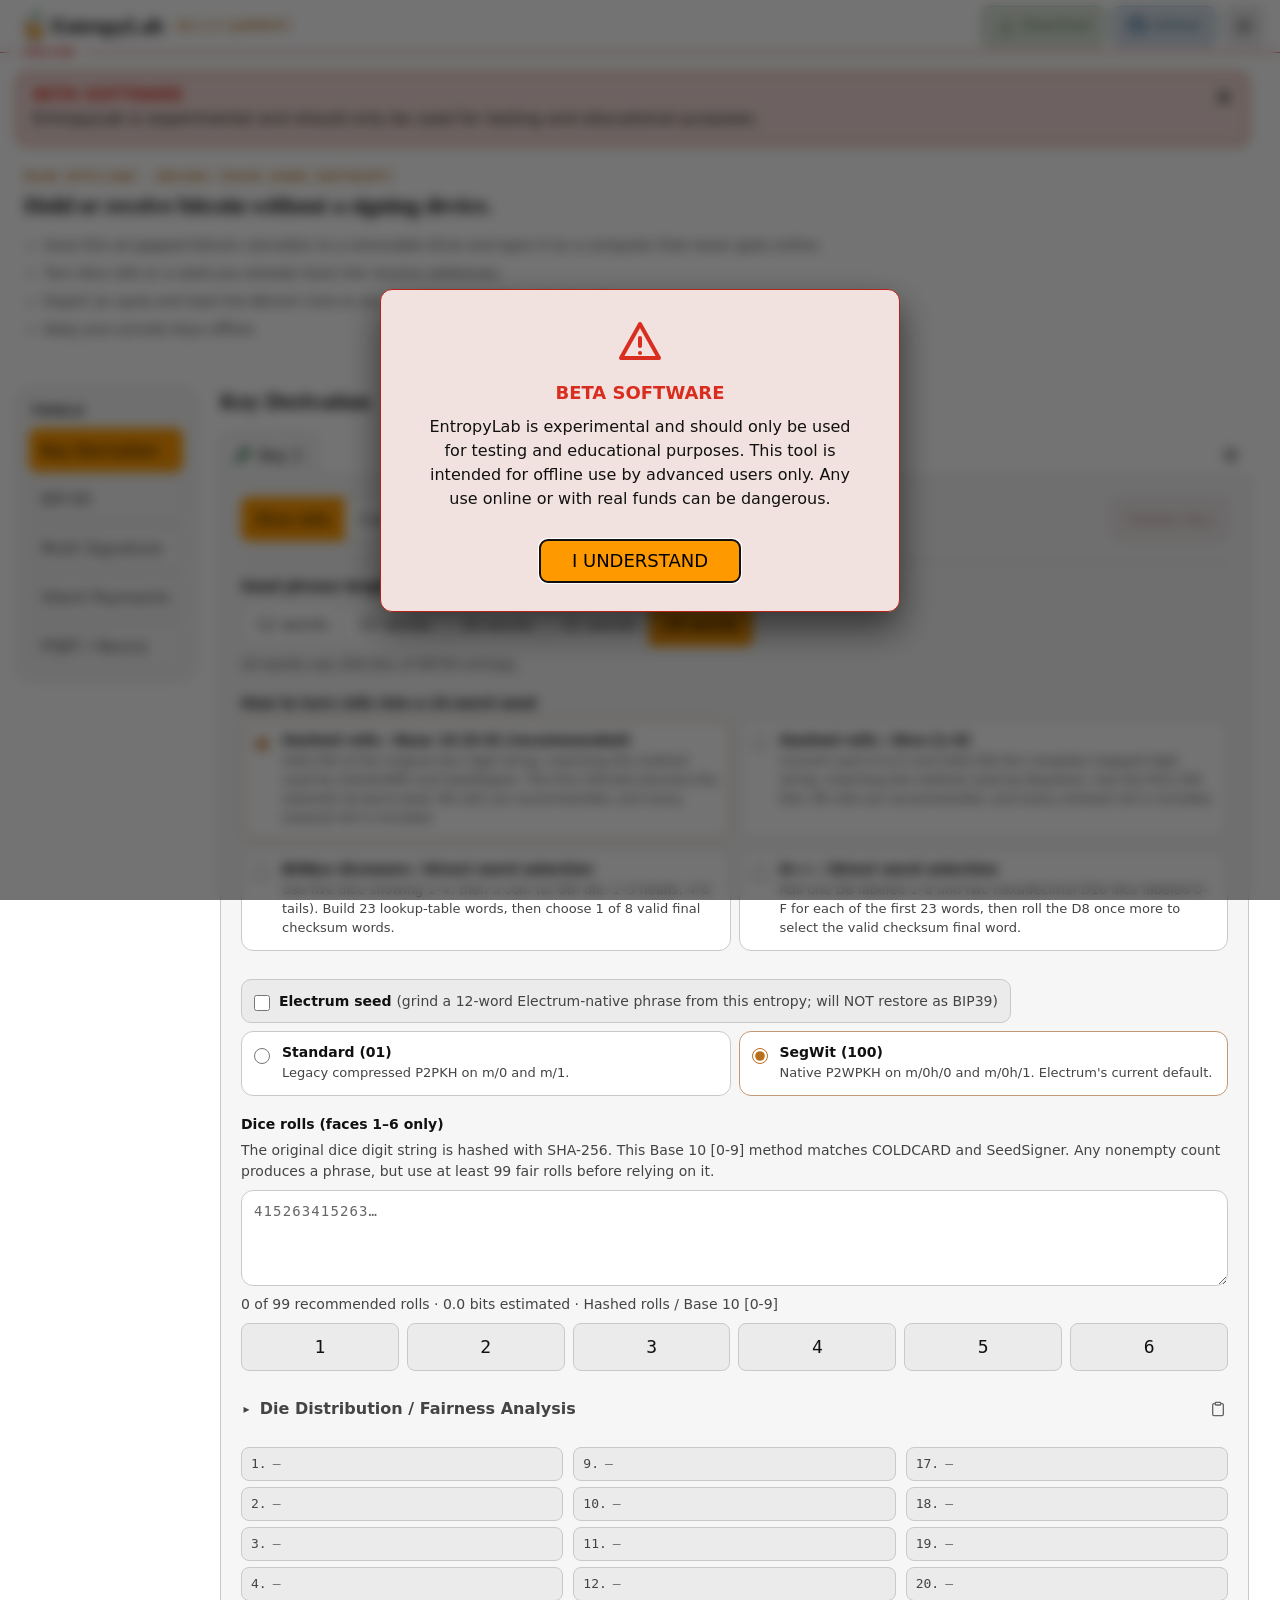
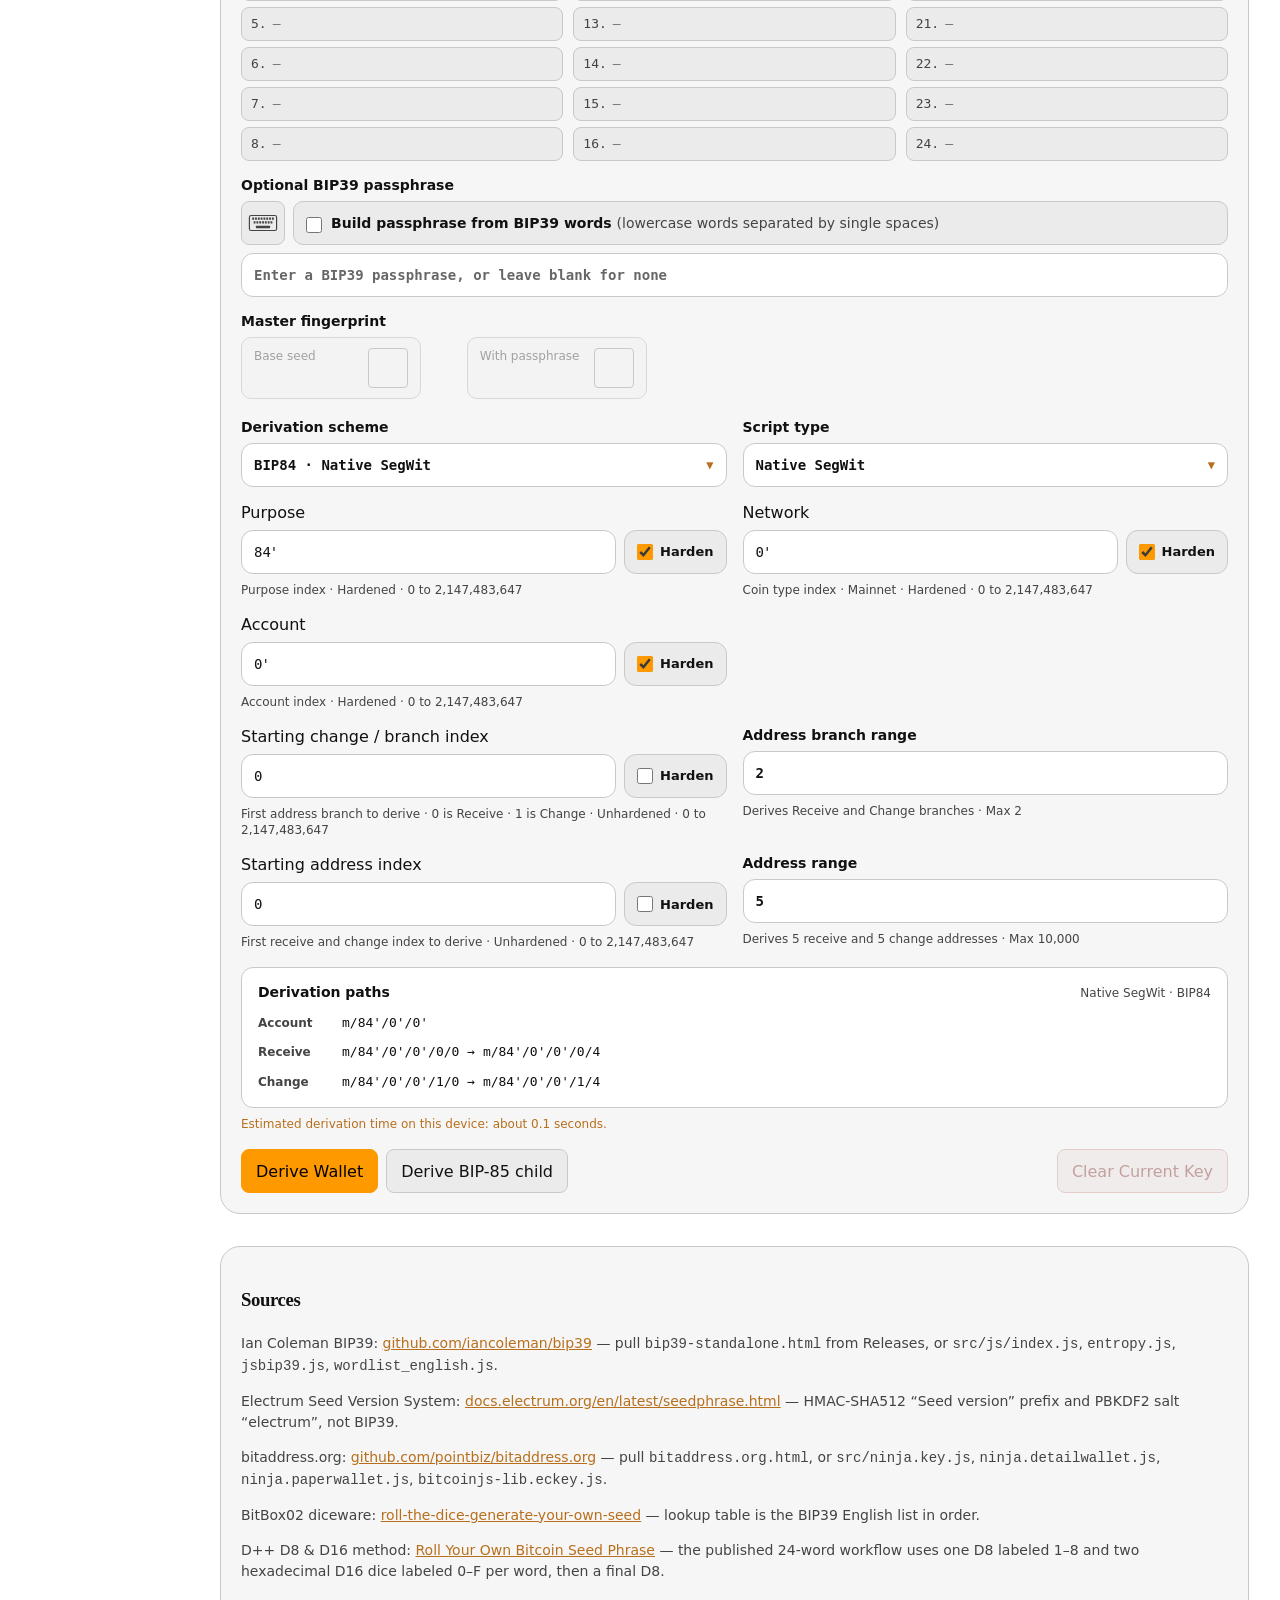
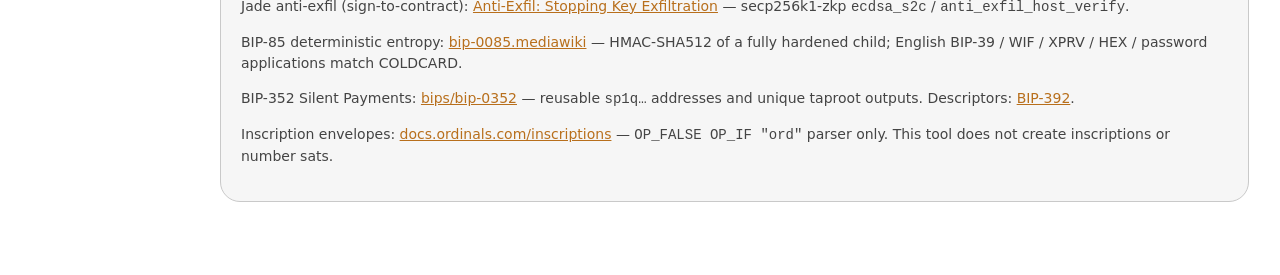
==== entropylab.html @ 3d06ed30 "Checkpoint manual entropy calculation UI" ====
<!DOCTYPE html>
<html lang="en"><head>
<meta http-equiv="content-type" content="text/html; charset=UTF-8"><meta charset="utf-8"><meta name="viewport" content="width=device-width, initial-scale=1"><meta http-equiv="Content-Security-Policy" content="default-src 'none'; script-src 'unsafe-inline' 'wasm-unsafe-eval'; style-src 'unsafe-inline'; img-src 'self' data:; connect-src 'none'; font-src 'self'; object-src 'none'; base-uri 'none'; form-action 'none'"><meta name="referrer" content="no-referrer"><meta name="description" content="Self-contained, air-gapped Bitcoin key and wallet calculator. Turn dice rolls, seed phrases, and private keys into wallet recovery information — entirely offline."><meta property="og:title" content="EntropyLab"><meta property="og:type" content="website"><meta property="og:url" content="https://entropylab.online/"><meta property="og:site_name" content="EntropyLab"><meta property="og:description" content="Self-contained, air-gapped Bitcoin key and wallet calculator. Turn dice rolls, seed phrases, and private keys into wallet recovery information — entirely offline."><meta property="og:image" content="https://entropylab.online/assets/entropylab-social.png"><meta property="og:image:type" content="image/png"><meta property="og:image:width" content="1200"><meta property="og:image:height" content="630"><meta property="og:image:alt" content="The EntropyLab beaker-and-dice logo beside a screenshot of the offline Bitcoin wallet calculator."><meta name="twitter:card" content="summary_large_image"><meta name="twitter:title" content="EntropyLab"><meta name="twitter:description" content="Self-contained, air-gapped Bitcoin key and wallet calculator. Turn dice rolls, seed phrases, and private keys into wallet recovery information — entirely offline."><meta name="twitter:image" content="https://entropylab.online/assets/entropylab-social.png"><meta name="twitter:image:alt" content="The EntropyLab beaker-and-dice logo beside a screenshot of the offline Bitcoin wallet calculator."><title>EntropyLab — Offline Bitcoin Key &amp; Wallet Calculator</title><link rel="icon" type="image/png" sizes="64x64" href="[data-uri]"><link rel="icon" type="image/svg+xml" href="data:image/svg+xml,%3Csvg xmlns=%22http://www.w3.org/2000/svg%22 viewBox=%220 0 179.82 180%22%3E%3Cpath fill=%22%23090500%22 d=%22M121.62 142.88c-14.34 7.93-29.17 14.41-32.96 14.39-6.56-.06-47.12-19.75-56.24-27.3-3.62-3.02-4.2-9.64-3.57-40.97l.77-37.35 26.1-14.42c14.35-7.91 29.15-14.4 32.94-14.36 3.8 0 18.62 6.5 32.96 14.44l26.09 14.4v76.78Zm-63.19-8.16c11.31 6.43 21.5 11.67 22.66 11.67 1.15 0 2.08-13.51 2.08-30.02V86.36L62.93 75.18C51.78 69.03 41.23 64 39.48 64c-2.25 0-2.96 8.49-2.39 29.53l.77 29.52Zm36.33-19.03c-.44 16.89.2 30.62 1.37 30.5 1.18-.07 11.43-5.37 22.74-11.75l20.6-11.56.77-29.44c.6-22.54-.03-29.44-2.75-29.38-1.92 0-12.17 4.72-22.74 10.49L95.53 84.99Zm-30.15-49.4c10.96 6.06 20.9 11.12 22.05 11.23 4.89.49 46.44-22.36 44.24-24.34-1.35-1.18-11.37-6.94-22.33-12.82L88.64 29.68l-20.8 10.98C56.4 46.7 46.52 52.47 45.89 53.46c-.66 1.02 7.77 6.78 18.73 12.82m13.07 33.74c0 6.16-7.72 6.95-10 1.05a14 14 0 0 1 .11-8.54c1.4-3.6 2.5-3.8 5.8-1.05 2.25 1.87 4.09 5.72 4.09 8.54m31.96 1.05c-2.27 5.9-10 5.1-10-1.05 0-2.82 1.85-6.67 4.1-8.54 3.3-2.74 4.4-2.55 5.8 1.05.93 2.41.96 6.26.1 8.54m21.97 16.48c-2.28 5.9-10 5.1-10-1.05 0-2.83 1.85-6.67 4.1-8.54 3.3-2.74 4.4-2.55 5.8 1.04.93 2.42.95 6.27.1 8.55M52.97 86.3c0 6.16-7.72 6.95-10 1.05-.85-2.28-.82-6.13.1-8.54 1.41-3.6 2.5-3.8 5.8-1.05 2.26 1.87 4.1 5.72 4.1 8.54m-1.38 26.94c0 6.62-4.17 10.22-7.71 6.65-1.05-1.02-1.9-4.86-1.9-8.49 0-4.8 1.3-6.37 4.8-5.68 3 .58 4.81 3.43 4.81 7.52m24.72 13.74c0 6.61-4.18 10.21-7.72 6.64-1.04-1.02-1.9-4.86-1.9-8.48 0-4.81 1.3-6.38 4.81-5.69 3 .58 4.8 3.43 4.8 7.53m19.85-73.05c-1.45 4.36-12 5.65-14.42 1.75-1.07-1.73-.68-4.39.86-5.93 3.54-3.54 14.93-.05 13.56 4.18%22/%3E%3Cpath fill=%22%23F88300%22 d=%22M68.07 174.21c-25.32-6.65-47.56-24.9-58.96-48.42-9.56-19.69-9.56-54.45 0-74.14 8.49-17.52 24.96-34 42.48-42.49 19.7-9.55 54.46-9.55 74.15 0 17.52 8.49 34 24.97 42.48 42.49 9.55 19.69 9.55 54.45 0 74.14-8.51 17.55-25.07 34.11-42.18 42.13-14.5 6.81-43.86 10-57.97 6.29m53.55-31.33 26.09-14.4V51.7l-26.1-14.39c-14.33-7.94-29.16-14.44-32.95-14.44-3.79-.03-18.59 6.45-32.95 14.36L29.62 51.65 28.85 89c-.63 31.33-.05 37.95 3.57 40.97 9.12 7.55 49.68 27.24 56.24 27.3 3.8.02 18.62-6.46 32.96-14.4m-63.19-8.16-20.57-11.67-.77-29.52C36.52 72.49 37.23 64 39.5 64c1.75 0 12.3 5.03 23.44 11.18l20.24 11.18v30.01c0 16.51-.93 30.02-2.08 30.02-1.16 0-11.35-5.24-22.66-11.67m17.88-7.74c0-4.1-1.82-6.95-4.8-7.53-3.52-.69-4.81.88-4.81 5.69 0 3.62.85 7.46 1.89 8.48 3.54 3.57 7.72-.03 7.72-6.64M51.6 113.24c0-4.09-1.81-6.94-4.8-7.52-3.52-.69-4.8.88-4.8 5.68 0 3.63.84 7.47 1.89 8.49 3.54 3.57 7.71-.03 7.71-6.65m26.09-13.2c0-2.83-1.84-6.68-4.1-8.55-3.29-2.74-4.39-2.55-5.79 1.05a14 14 0 0 0-.1 8.54c2.27 5.9 9.99 5.1 9.99-1.05M52.97 86.3c0-2.82-1.84-6.67-4.1-8.54-3.3-2.74-4.39-2.55-5.8 1.05a14 14 0 0 0-.1 8.54c2.28 5.9 10 5.1 10-1.05m41.8 29.39.76-30.7 19.22-10.44c10.57-5.77 20.82-10.49 22.74-10.49 2.72-.06 3.35 6.84 2.75 29.38l-.77 29.44-20.6 11.56c-11.31 6.38-21.56 11.68-22.74 11.76-1.18.1-1.8-13.62-1.37-30.51m36.84 1.87c.85-2.28.83-6.13-.1-8.55-1.4-3.6-2.5-3.78-5.8-1.04-2.25 1.87-4.1 5.71-4.1 8.54 0 6.15 7.72 6.95 10 1.05m-21.97-16.48c.86-2.28.83-6.13-.1-8.54-1.4-3.6-2.5-3.8-5.8-1.05-2.25 1.87-4.1 5.72-4.1 8.54 0 6.16 7.73 6.95 10 1.05M64.6 66.28c-10.96-6.04-19.39-11.8-18.73-12.82.63-.99 10.52-6.76 21.97-12.8l20.79-10.98 19.93 10.68c10.96 5.88 20.98 11.64 22.33 12.82 2.2 1.98-39.35 24.83-44.24 24.34-1.15-.11-11.1-5.17-22.05-11.24m31.55-12.35c1.37-4.23-10.02-7.72-13.56-4.18-1.54 1.54-1.93 4.2-.86 5.93 2.42 3.9 12.97 2.61 14.42-1.75%22/%3E%3C/svg%3E"><link rel="canonical" href="https://entropylab.online/"><meta name="application-name" content="EntropyLab"><meta name="application-version" content="v0.1.3"><meta name="theme-color" content="#000000"><script>(function(){try{var m=localStorage.getItem("entropylab-theme");if(m==="light"||(m!=="dark"&&matchMedia("(prefers-color-scheme: light)").matches))document.documentElement.dataset.theme="light"}catch(e){}try{if(localStorage.getItem("entropylab-beta-banner-dismissed")==="0.1.3")document.documentElement.dataset.betaBannerDismissed=""}catch(e){}})()</script><meta name="apple-mobile-web-app-title" content="EntropyLab"><meta name="apple-mobile-web-app-status-bar-style" content="black"><style>:is([id*='google_ads_iframe'],[id*='taboola-'],.taboolaHeight,.taboola-placeholder,#top-ad,#credential_picker_container,#credentials-picker-container,#credential_picker_iframe,#onetap_google_intermediate_iframe,[id*='google-one-tap-iframe'],#google-one-tap-popup-container,.google-one-tap__module,.google-one-tap-modal-div,.adthrive-auto-injected-player-container,.adthrive[id^="cls-video-container"]:has(.adthrive-auto-injected-player-container),#amp_floatingAdDiv,#ez-content-blocker-container) {display:none!important;min-height:0!important;height:0!important;}</style><style id="btc-calc-style">:root {
  color-scheme: dark;
  --bg: #000000;
  --surface: #141414;
  --surface-2: #202020;
  --fg: #eeeeee;
  --muted: #a3a3a3;
  --faint: #737373;
  --border: #333333;
  --accent: #d8892b;
  --selection-accent: #ff9900;
  --selection-fg: #000000;
  --danger: #d4574a;
  --danger-bright: #ff4438; /* alert red: --danger is too muted to carry a live status */
  --ok: #8aaa74;
  --ok-bright: #22c55e; /* a true green: --ok sits closer to olive than the status tag wants */
  --blue: #6f9fca;
  --warn: #c9a44a;
  --paper: #f3efe4;
  --playing-card-bg: #292929;
  --playing-card-fg: #eeeeee;
  --playing-card-red: #ef7468;
  --scrollbar-track: #0a0a0a;
  --scrollbar-thumb: #4a4a4a;
  --scrollbar-thumb-hover: #626262;
  --space-control: 8px;
  --space-component: 16px;
  --space-section: 20px;
  --space-major: 32px; /* seams between the page's major sections */
  --space-lede: 48px; /* the widest seam: where the pitch ends and the tool begins */
  --site-header-height: 52px; /* .header-button height plus 6px above and below */
  --site-header-pad: 16px; /* the bar's side padding; the status tag aligns to it */
  --site-min-width: 320px; /* the narrowest layout we lay out for: below this the page scrolls */
  --display: "Iowan Old Style", Palatino, Georgia, serif;
  /* The card-suit glyphs (♠ ♥ ♦ ♣, U+2660–U+2666) are not covered by every
     default UI font (notably SF Mono on macOS); the named symbol fonts
     between the preferred families and the generic fallback carry them on
     Windows, macOS, and Linux. All are locally installed system fonts —
     nothing is ever downloaded (the no-network-egress rule). */
  --sans: "Segoe UI", system-ui, "Segoe UI Symbol", "Apple Symbols", "Noto Sans Symbols", "DejaVu Sans", sans-serif;
  --mono: ui-monospace, "Cascadia Code", Menlo, Consolas, "Segoe UI Symbol", "Apple Symbols", "Noto Sans Symbols", "DejaVu Sans Mono", "DejaVu Sans", monospace;
}
:root[data-theme="light"] {
  color-scheme: light;
  --bg: #ffffff;
  --surface: #f6f6f6;
  --surface-2: #ebebeb;
  --fg: #111111;
  --muted: #444444;
  --faint: #666666;
  --border: #c9c9c9;
  --accent: #b86f1c;
  --danger: #b42318;
  --danger-bright: #d92d20;
  --ok: #4f7a3a;
  --ok-bright: #15803d;
  --blue: #245d8f;
  --warn: #765a11;
  --playing-card-bg: #ffffff;
  --playing-card-fg: #111111;
  --playing-card-red: #b42318;
  --scrollbar-track: #ededed;
  --scrollbar-thumb: #b5b5b5;
  --scrollbar-thumb-hover: #9a9a9a;
}
* { box-sizing: border-box; scrollbar-color: var(--scrollbar-thumb) var(--scrollbar-track); }
*::-webkit-scrollbar { width: 12px; height: 12px; }
*::-webkit-scrollbar-track { background: var(--scrollbar-track); }
*::-webkit-scrollbar-thumb {
  min-width: 32px; min-height: 32px; border: 3px solid var(--scrollbar-track); border-radius: 999px;
  background: var(--scrollbar-thumb);
}
*::-webkit-scrollbar-thumb:hover { background: var(--scrollbar-thumb-hover); }
*::-webkit-scrollbar-corner { background: var(--scrollbar-track); }
html { overflow-y: scroll; scrollbar-gutter: stable; scroll-padding-top: calc(var(--site-header-height) + 12px); }
html, body { margin: 0; min-width: var(--site-min-width); background: var(--bg); color: var(--fg); font-family: var(--sans); transition: background-color .21s ease; }
/* Flipping the theme eases the page between the two grounds rather than
   cutting. The first paint is not a transition, so the opening theme still
   arrives instantly. */
@media (prefers-reduced-motion: reduce) { html, body { transition: none; } }
body { min-height: 100vh; }
h1, h2, h3 { font-family: var(--display); font-weight: 600; letter-spacing: -0.02em; }
h1 { font-size: 1.5rem; margin: 8px 0; }
h2 { font-size: 1.5rem; margin: 8px 0; }
a { color: var(--accent); }
button, select, textarea, input { font: inherit; }
button { cursor: pointer; }
/* Every enabled button uses the same momentary press feedback. The disabled
   state is intentionally excluded so controls that become unavailable after
   their click transition directly from orange to their disabled treatment. */
button:not(:disabled):active {
  background: var(--selection-accent) !important;
  color: var(--selection-fg) !important;
  border-color: var(--selection-accent) !important;
}
button:not(:disabled):active * { color: inherit !important; }
.wrap { max-width: 1280px; margin: 0 auto; padding: calc(var(--site-header-height) + 20px) 16px 64px; }
.kicker { font-size: 12px; letter-spacing: 0.18em; text-transform: uppercase; color: var(--accent); font-weight: 600; }
.card { background: var(--surface); border: 1px solid var(--border); border-radius: 20px; padding: 20px; margin: 16px 0; }
.workspace-intro { margin: 1.5rem 0; padding: 0 0.5rem; }
/* Major seam above the closing Sources card. It collapses with the previous
   card's 16px, so the larger value wins rather than the two adding up. The seam
   below the marketing intro lives on .workspace-shell and is deliberately wider. */
.sources { margin-top: var(--space-major); }
.warn { background: color-mix(in oklab, var(--danger) 12%, var(--bg)); border-color: color-mix(in oklab, var(--danger) 40%, var(--border)); }
.muted { color: var(--muted); font-size: 14px; line-height: 1.5; }
/* The pitch is a set of discrete claims rather than prose, so it reads as a
   list. The top margin stands in for the paragraph's, and dropping the
   bottom one lets the card's own padding close it out. */
.pitch-list { display: grid; gap: 7px; margin: var(--space-component) 0 0; padding-left: 20px; }
.sources-heading { color: var(--fg); font-size: 1.17rem; }
.row { display: flex; flex-wrap: wrap; gap: 8px; }
.tab, .btn {
  min-height: 44px; padding: 0 14px; border-radius: 8px; border: 1px solid var(--border);
  background: var(--bg); color: var(--muted);
}
.tab.active {
  background: var(--selection-accent);
  color: var(--selection-fg);
  border-color: var(--selection-accent);
}
.btn.primary { background: var(--selection-accent); color: var(--selection-fg); border-color: var(--selection-accent); }
.btn.primary:disabled {
  cursor: not-allowed; opacity: 1;
  background: var(--selection-accent); border-color: var(--selection-accent); color: var(--selection-fg);
}
.btn.secondary { background: var(--surface-2); color: var(--fg); }
textarea, select,
input:not([type="radio"]):not([type="checkbox"]) {
  width: 100%; min-height: 44px; margin-top: var(--space-control); padding: 10px 12px;
  border-radius: 12px; border: 1px solid var(--border); background: var(--bg); color: var(--fg);
  font-family: var(--mono); font-size: 14px;
}
textarea { display: block; min-height: 96px; letter-spacing: 0.08em; }
.dice-input-shell {
  position: relative; margin-top: var(--space-control); border-radius: 12px; background: var(--bg);
}
.dice-input-shell textarea {
  position: relative; z-index: 1; margin-top: 0; background: transparent;
  color: transparent; -webkit-text-fill-color: transparent; caret-color: var(--fg); line-height: 1.45;
}
.dice-input-shell textarea::placeholder { color: var(--faint); -webkit-text-fill-color: var(--faint); }
.dice-input-highlight {
  position: absolute; z-index: 0; inset: 0; margin: 0; padding: 10px 12px;
  border: 1px solid transparent; border-radius: 12px; overflow: hidden; pointer-events: none;
  white-space: pre-wrap; overflow-wrap: anywhere; word-break: break-word;
  color: var(--fg); font-family: var(--mono); font-size: 14px; line-height: 1.45; letter-spacing: 0.08em;
}
.dice-input-highlight[data-trailing-newline="true"]::after { content: "\200b"; }
.dice-roll-invalid {
  color: var(--danger);
}
/* On the 18-word coin turn the eight D8 keys become one Tails and one Heads. */
.dice-input-pad.dplus button.dice-key-wide { grid-column: span 4; }
.dice-input-pad.faces-1-6 button.dice-key-wide { grid-column: span 3; }
.dice-input-pad button[hidden] { display: none; }
.seed-autocomplete-toggle {
  display: inline-flex; align-items: center; gap: 9px; min-height: 44px;
  margin-top: var(--space-component); padding: 9px 12px;
  border: 1px solid var(--border); border-radius: 10px;
  background: var(--surface-2); color: var(--fg); font-size: 14px; font-weight: 600; cursor: pointer;
}
.seed-autocomplete-toggle input { margin: 0; }
.seed-autocomplete-note { color: var(--muted); font-weight: 400; }
.seed-entry-tools { display: flex; align-items: stretch; gap: var(--space-control); margin-top: var(--space-component); }
.seed-entry-tools .seed-autocomplete-toggle { flex: 1 1 auto; margin-top: 0; }
.number-base-sync-row { display: flex; align-items: stretch; gap: var(--space-control); margin-top: var(--space-component); }
.number-base-sync-toggle { flex: 1 1 auto; margin-top: 0; }
.number-base-sync-status {
  display: inline-flex; align-items: center; gap: 5px; flex: 0 0 auto;
  color: var(--ok); font-size: 13px; font-weight: 600; white-space: nowrap;
}
.number-base-sync-status[hidden] { display: none; }
.number-base-sync-status svg { display: block; width: 16px; height: 16px; }
.number-base-calculations-toggle { width: 100%; margin-top: var(--space-control); }
.number-base-calculations-panel { margin-top: var(--space-section); }
.number-base-calculations-panel[hidden] { display: none; }
.number-base-binary-conversion { margin-bottom: var(--space-section); }
.number-base-conversion-list { display: grid; grid-template-columns: repeat(auto-fill, minmax(72px, 1fr)); gap: 6px; }
.number-base-conversion-cell { display: flex; align-items: center; justify-content: center; gap: 6px; min-height: 34px; padding: 6px 8px; border: 1px solid var(--border); border-radius: 7px; background: var(--surface-2); font-family: var(--mono); font-size: 12px; }
.number-base-conversion-cell strong { color: var(--accent); font-weight: 700; }
.number-base-conversion-cell b { color: var(--faint); font-family: var(--sans); font-weight: 400; }
.number-base-conversion-cell > span { color: var(--fg); }
.number-base-calculation-list { display: grid; gap: var(--space-control); }
.number-base-calculation {
  overflow-x: auto; padding: 14px 12px 12px; border: 1px solid var(--border); border-radius: 10px;
  background: var(--surface-2); font-family: var(--mono); font-size: 12px;
}
.number-base-calculation-title { display: flex; justify-content: space-between; gap: 12px; margin: 0 0 12px; color: var(--muted); }
.number-base-calculation-title span, .number-base-calculation-label { letter-spacing: 0.04em; }
.number-base-calculation-title strong { color: var(--fg); font-family: var(--mono); font-size: 13px; font-weight: 400; }
.number-base-calculation-row { display: grid; grid-template-columns: 88px minmax(396px, 1fr); align-items: center; gap: 8px; margin-top: 6px; }
.number-base-calculation-label { color: var(--muted); font-family: var(--sans); font-size: 11px; font-weight: 600; }
.number-base-calculation-powers, .number-base-calculation-bits, .number-base-calculation-products { display: grid; grid-template-columns: repeat(11, minmax(32px, 1fr)); gap: 4px; min-width: 396px; text-align: center; }
.number-base-calculation-powers { color: var(--accent); font-weight: 700; }
.number-base-calculation-bits span { padding: 8px 4px; border: 1px solid var(--border); border-radius: 6px; color: var(--fg); background: var(--bg); font-size: 14px; font-weight: 700; }
.number-base-calculation-products { color: var(--fg); font-weight: 600; }
.number-base-calculation-sum { display: flex; align-items: baseline; justify-content: flex-end; flex-wrap: wrap; gap: 6px 16px; min-width: 484px; margin-top: 12px; padding-top: 9px; border-top: 1px solid var(--border); color: var(--muted); white-space: nowrap; }
.number-base-calculation-sum > span { display: inline-flex; align-items: baseline; gap: 5px; }
.number-base-calculation-sum strong { color: var(--accent); font-size: 13px; font-weight: 700; }
.number-base-calculation-sum b { color: var(--faint); }
.manual-calculations-toggle { width: 100%; }
.manual-calculations-container { margin-top: var(--space-section); }
.manual-calculations-container[hidden] { display: none; }
.manual-calculation-panel > .label { margin-top: 0; }
.manual-calculation-list { display: grid; gap: var(--space-control); }
.manual-calculation-row {
  display: grid; grid-template-columns: auto auto minmax(220px, 1fr) auto; align-items: baseline; gap: 8px 14px;
  overflow-x: auto; padding: 12px; border: 1px solid var(--border); border-radius: 10px; background: var(--surface-2);
  color: var(--muted); font-family: var(--mono); font-size: 12px;
}
.manual-calculation-row strong { color: var(--fg); font-size: 13px; font-weight: 400; }
.manual-calculation-row code { color: var(--fg); white-space: nowrap; }
.manual-calculation-row b { color: var(--accent); font-weight: 700; white-space: nowrap; }
.manual-calculation-heading { display: flex; justify-content: space-between; gap: 12px; color: var(--muted); }
.manual-calculation-heading strong { color: var(--fg); }
.dplus-calculation-row { display: block; }
.dplus-calculation-stages { display: grid; grid-template-columns: repeat(auto-fit, minmax(120px, 1fr)); gap: 6px; margin-top: 10px; }
.dplus-calculation-stage { display: grid; grid-template-columns: auto auto 1fr auto; align-items: center; gap: 4px 7px; min-width: 0; padding: 6px 8px; border: 1px solid var(--border); border-radius: 7px; background: var(--bg); }
.dplus-calculation-stage span { color: var(--muted); font-family: var(--sans); font-size: 10px; font-weight: 600; }
.dplus-calculation-stage strong { color: var(--fg); font-size: 13px; }
.dplus-calculation-stage small { color: var(--muted); white-space: nowrap; }
.dplus-calculation-stage b { color: var(--accent); font-weight: 700; white-space: nowrap; }
.dplus-calculation-sum { display: flex; justify-content: flex-end; gap: 8px; margin-top: 10px; padding-top: 9px; border-top: 1px solid var(--border); white-space: nowrap; }
.dplus-calculation-sum b { color: var(--accent); }
@media (max-width: 760px) {
  .number-base-calculation { overflow: visible; padding: 10px 8px 9px; }
  .number-base-calculation-title { margin-bottom: 8px; }
  .number-base-calculation-row { display: block; margin-top: 4px; }
  .number-base-calculation-label { display: none; }
  .number-base-calculation-powers, .number-base-calculation-bits, .number-base-calculation-products { grid-template-columns: repeat(11, minmax(0, 1fr)); gap: 2px; min-width: 0; font-size: 9px; }
  .number-base-calculation-powers span, .number-base-calculation-bits span, .number-base-calculation-products span { min-width: 0; white-space: nowrap; }
  .number-base-calculation-bits span { padding: 6px 1px; font-size: 12px; }
  .number-base-calculation-sum { display: block; min-width: 0; margin-top: 8px; padding-top: 7px; white-space: normal; font-size: 10px; }
  .number-base-calculation-sum > span { display: block; margin-top: 3px; white-space: normal; overflow-wrap: anywhere; }
  .number-base-calculation-sum > span:first-child { margin-top: 0; }
  .number-base-calculation-sum strong { font-size: 11px; }
  .manual-calculation-row { grid-template-columns: auto auto; }
  .manual-calculation-row code, .manual-calculation-row b { grid-column: 1 / -1; }
  .manual-calculations-container { margin-top: var(--space-control); }
  .manual-calculation-panel > .muted { margin-bottom: var(--space-control); }
  .dplus-calculation-row { overflow: visible; padding: 8px; }
  .dplus-calculation-stages { grid-template-columns: repeat(2, minmax(0, 1fr)); gap: 4px; margin-top: 7px; }
  .dplus-calculation-stage { gap: 3px 5px; padding: 5px 6px; font-size: 10px; }
  .dplus-calculation-stage strong { font-size: 12px; }
  .dplus-calculation-stage small { font-size: 10px; }
  .dplus-calculation-sum { justify-content: flex-start; flex-wrap: wrap; margin-top: 7px; padding-top: 6px; gap: 4px; font-size: 10px; white-space: normal; overflow: visible; }
}
.passphrase-field { margin-top: var(--space-component); font-size: 14px; font-weight: 600; }
.passphrase-keyboard-tools { display: flex; align-items: stretch; gap: var(--space-control); margin-top: var(--space-control); }
.passphrase-keyboard-tools[hidden] { display: none; }
.passphrase-keyboard-tools .seed-keyboard-toggle { align-self: stretch; height: auto; }
.passphrase-bip39-toggle { flex: 1 1 auto; margin-top: 0; }
.brain-wallet-trim-toggle { flex: 1 1 auto; margin-top: 0; }
.brain-wallet-trim-toggle[hidden] { display: none; }
.dice-input-shell.passphrase-input-shell input {
  position: relative; z-index: 1; margin-top: 0; background: transparent;
  color: transparent; -webkit-text-fill-color: transparent; caret-color: var(--fg); line-height: 1.45;
}
.dice-input-shell.passphrase-input-shell input::placeholder { color: var(--faint); -webkit-text-fill-color: var(--faint); }
.passphrase-input-shell .dice-input-highlight { white-space: pre; overflow-wrap: normal; word-break: normal; letter-spacing: 0; }
.passphrase-bip39-status { margin: var(--space-control) 0 0; font-weight: 400; }
.passphrase-keyboard-host .seed-keyboard { margin-top: var(--space-control); margin-right: auto; margin-left: 0; }
.seed-keyboard-toggle {
  display: grid; place-items: center; flex: 0 0 44px; width: 44px; min-height: 44px; height: auto; padding: 5px;
  border: 1px solid var(--border); border-radius: 8px; background: var(--surface-2); color: var(--muted);
}
.seed-keyboard-toggle:hover { color: var(--fg); border-color: var(--faint); }
.seed-keyboard-toggle[aria-expanded="true"] { color: var(--selection-accent); border-color: var(--selection-accent); }
.seed-keyboard-toggle:focus-visible { outline: 2px solid var(--selection-accent); outline-offset: 2px; }
.seed-keyboard-toggle svg { display: block; width: 30px; height: 22px; }
.seed-keyboard-icon-case { fill: none; stroke: currentColor; stroke-width: 2.5; }
.seed-keyboard-icon-keys { fill: currentColor; }
.seed-keyboard {
  --seed-key-size: calc(10% - 2.7px);
  display: grid; gap: 4px; max-width: 640px; margin: var(--space-control) auto 0 0; padding: 7px 8px;
  border: 1px solid var(--border); border-radius: 12px; background: var(--bg);
}
.seed-keyboard[hidden] { display: none; }
.seed-keyboard.private-key-initial-options { width: fit-content; }
.seed-keyboard-initial-row { display: flex; justify-content: flex-start; gap: 4px; }
.seed-keyboard-initial-row .seed-keyboard-key { flex-basis: clamp(48px, 10vw, 64px); width: clamp(48px, 10vw, 64px); }
.private-key-hex-keypad { display: grid; gap: 4px; }
.private-key-hex-row { display: flex; justify-content: flex-start; gap: 3px; }
.seed-keyboard-initial-row[hidden],
.private-key-hex-keypad[hidden],
.seed-keyboard-row[hidden],
.seed-keyboard-space-row[hidden] { display: none; }
.seed-keyboard-row { display: flex; justify-content: center; gap: 3px; }
.seed-keyboard-key,
.seed-keyboard-space,
.seed-keyboard-mode {
  min-height: 42px; padding: 0; border: 1px solid var(--border); border-radius: 7px;
  background: var(--surface-2); color: var(--fg); font-family: var(--mono); font-size: 15px;
}
.seed-keyboard-key { flex: 0 0 var(--seed-key-size); width: var(--seed-key-size); }
.seed-keyboard-key[hidden] { display: none; }
.seed-keyboard-key:not(:disabled):hover,
.seed-keyboard-space:not(:disabled):hover,
.seed-keyboard-mode:not(:disabled):hover { border-color: var(--selection-accent); background: color-mix(in oklab, var(--selection-accent) 12%, var(--surface-2)); }
.seed-keyboard-key:focus-visible,
.seed-keyboard-space:focus-visible,
.seed-keyboard-mode:focus-visible { outline: 2px solid var(--selection-accent); outline-offset: 1px; }
.seed-keyboard-delete { display: grid; place-items: center; color: var(--muted); }
.seed-keyboard-delete svg { width: 20px; height: 16px; fill: none; stroke: currentColor; stroke-width: 1.8; stroke-linecap: round; stroke-linejoin: round; }
.seed-keyboard-space-row { display: flex; justify-content: center; gap: 4px; }
.seed-keyboard-mode { flex: 0 0 clamp(42px, 10vw, 64px); padding-inline: 6px; letter-spacing: -.08em; }
.seed-keyboard-mode:disabled { cursor: not-allowed; opacity: .42; color: var(--muted); }
.seed-keyboard-space { width: min(46%, 250px); padding-inline: 14px; color: var(--muted); font-size: 13px; }
.seed-keyboard-key:disabled,
.seed-keyboard-space:disabled { cursor: not-allowed; opacity: .3; color: var(--muted); }
input[type="radio"], input[type="checkbox"] {
  appearance: auto;
  width: 16px;
  height: 16px;
  min-width: 16px;
  min-height: 16px;
  margin: 4px 0 0;
  padding: 0;
  accent-color: var(--accent);
  flex-shrink: 0;
}
label.field { display: block; margin-top: var(--space-component); font-size: 14px; font-weight: 600; }
.label { font-size: 14px; font-weight: 600; margin: var(--space-section) 0 var(--space-control); color: var(--fg); }
.choice {
  display: flex;
  align-items: flex-start;
  gap: 12px;
  border: 1px solid var(--border);
  background: var(--bg);
  border-radius: 12px;
  padding: 12px;
  margin-top: var(--space-control);
  cursor: pointer;
  font-weight: 400;
  font-size: 14px;
  color: var(--fg);
}
.choice strong { display: block; color: var(--fg); font-weight: 600; }
.choice .desc { display: block; margin-top: 4px; color: var(--muted); font-size: 13px; line-height: 1.45; font-weight: 400; }
.choice:has(input:checked) { border-color: color-mix(in oklab, var(--accent) 55%, var(--border)); }
.choice:has(input:disabled) { cursor: not-allowed; opacity: 0.52; }
.choice-grid { display: grid; gap: var(--space-control); margin-top: var(--space-control); }
.choice-grid .choice { margin-top: 0; }
@media (min-width: 720px) {
  .choice-grid { grid-template-columns: repeat(2, minmax(0, 1fr)); }
  .choice-grid.three-up { grid-template-columns: repeat(3, minmax(0, 1fr)); }
}
.dice-input-pad { display: grid; grid-template-columns: repeat(3, minmax(0, 1fr)); gap: 8px; margin-top: var(--space-control); }
.dice-input-pad.faces-1-6 { grid-template-columns: repeat(3, minmax(0, 1fr)); }
@media (min-width: 720px) {
  .dice-input-pad.faces-1-6 { grid-template-columns: repeat(6, minmax(0, 1fr)); }
}
.dice-input-pad.dplus {
  grid-template-columns: repeat(8, minmax(0, 1fr));
  grid-template-rows: repeat(2, minmax(48px, auto));
}
.dice-input-pad.entropy-keypad { grid-template-columns: repeat(8, minmax(0, 1fr)); grid-auto-flow: row; }
.dice-input-pad.entropy-keypad-bin { grid-template-columns: repeat(2, minmax(0, 1fr)); }
.dice-input-pad.entropy-keypad.coin-phase { grid-template-columns: repeat(2, minmax(0, 1fr)); }
.dice-input-pad.entropy-keypad-base4 { grid-template-columns: repeat(4, minmax(0, 1fr)); }
.dice-input-pad.seed-number-pad { grid-template-columns: repeat(5, minmax(0, 1fr)); }
.seed-number-pad .seed-number-next { grid-column: span 4; font-family: inherit; font-size: 14px; }
.seed-number-pad .seed-number-delete svg { width: 20px; height: 16px; fill: none; stroke: currentColor; stroke-width: 1.8; stroke-linecap: round; stroke-linejoin: round; }
.dice-input-pad button {
  min-height: 48px; font-family: var(--mono); font-size: 18px;
  border: 1px solid var(--border); border-radius: 8px; background: var(--surface-2); color: var(--fg);
}
.dice-input-pad.dplus button { padding-inline: 6px; white-space: nowrap; }
.dice-input-pad .coin-button { font-size: 15px; }
/* Names the coin side a face stands for on the BitBox sixth roll. */
.dice-input-pad button.has-caption { line-height: 1.1; }
.dice-key-caption { display: block; font-size: 11px; line-height: 1.1; color: var(--muted); }
.dice-input-pad button:disabled {
  cursor: not-allowed; opacity: 0.38; color: var(--muted); border-color: var(--border);
}
@media (max-width: 639px) {
  .dice-input-pad.dplus {
    grid-template-columns: repeat(4, minmax(0, 1fr));
    grid-template-rows: repeat(4, minmax(48px, auto));
  }
}
.dice-fairness-toggle {
  display: inline-flex; align-items: center; gap: 8px; width: fit-content; min-height: 44px; padding: 0;
  border: 0; background: transparent; color: var(--muted); font-weight: 700; cursor: pointer;
}
.seed-word-copy-row .dice-fairness-toggle { margin-right: auto; }
.dice-fairness-toggle:hover { color: var(--fg); }
.dice-fairness-toggle[aria-expanded="true"] { color: var(--fg); }
.dice-fairness-toggle:focus-visible { outline: 2px solid var(--accent); outline-offset: 4px; border-radius: 3px; }
.dice-fairness-toggle [data-dice-fairness-glyph] { display: inline-block; width: 0.9em; font-size: 12px; line-height: 1; }
.dice-fairness {
  margin-top: var(--space-control); padding: 12px 14px; border-radius: 12px;
  border: 1px solid var(--border); background: var(--surface-2); color: var(--fg);
}
.dice-fairness[hidden] { display: none; }
.dice-fairness[data-tone="ok"] {
  border-color: color-mix(in oklab, var(--ok) 50%, var(--border));
  background: color-mix(in oklab, var(--ok) 10%, var(--bg));
}
.dice-fairness[data-tone="warn"] {
  border-color: color-mix(in oklab, var(--warn) 55%, var(--border));
  background: color-mix(in oklab, var(--warn) 12%, var(--bg));
}
.dice-fairness[data-tone="danger"] {
  border-color: color-mix(in oklab, var(--danger) 50%, var(--border));
  background: color-mix(in oklab, var(--danger) 10%, var(--bg));
}
.dice-fairness-test + .dice-fairness-test { margin-top: 14px; padding-top: 14px; border-top: 1px solid var(--border); }
.dice-fairness-head {
  display: flex; flex-wrap: wrap; align-items: baseline; justify-content: space-between; gap: 6px 12px;
}
.dice-fairness-head strong { font-size: 15px; }
.dice-fairness[data-tone="ok"] .dice-fairness-head strong { color: var(--ok); }
.dice-fairness[data-tone="warn"] .dice-fairness-head strong,
.dice-fairness-test[data-tone="warn"] .dice-fairness-head strong { color: var(--warn); }
.dice-fairness[data-tone="danger"] .dice-fairness-head strong,
.dice-fairness-test[data-tone="danger"] .dice-fairness-head strong { color: var(--danger); }
.dice-fairness-head span { color: var(--muted); font-family: var(--mono); font-size: 12px; }
.dice-fairness-note, .dice-fairness-caveat { margin: 6px 0 0; color: var(--muted); font-size: 13px; line-height: 1.45; }
.dice-fairness-caveat { margin-top: 12px; }
.dice-fairness-faces { display: grid; gap: 5px; margin-top: 10px; }
@media (min-width: 640px) {
  .dice-fairness-faces[data-sides="8"], .dice-fairness-faces[data-sides="16"] { grid-template-columns: 1fr 1fr; gap: 5px 14px; }
}
.dice-fairness-face {
  display: grid; grid-template-columns: 4.2em minmax(0, 1fr) 2.2em; gap: 8px; align-items: center;
  font-family: var(--mono); font-size: 12px;
}
.dice-fairness-label { color: var(--muted); }
.dice-fairness-count { color: var(--fg); text-align: right; font-variant-numeric: tabular-nums; }
.dice-fairness-track {
  position: relative; height: 8px; border-radius: 999px; background: var(--bg);
}
.dice-fairness-bar {
  display: block; height: 100%; border-radius: inherit; background: var(--accent);
}
.dice-fairness-face.is-hot .dice-fairness-bar { background: var(--danger); }
.dice-fairness-expected {
  position: absolute; top: -1px; bottom: -1px; width: 2px; margin-left: -1px;
  background: var(--muted); border-radius: 1px;
}
.card-suit-pad { display: grid; grid-template-columns: repeat(4, minmax(0, 1fr)); gap: 8px; margin-top: var(--space-control); }
.card-suit-pad button {
  min-height: 48px; font-size: 22px; line-height: 1;
  border: 1px solid var(--border); border-radius: 8px; background: var(--surface-2); color: var(--fg);
}
.card-suit-pad button.is-red { color: var(--danger); }
.card-suit-pad button.active {
  background: var(--selection-accent); color: var(--selection-fg); border-color: var(--selection-accent);
}
.card-suit-pad button:disabled { cursor: not-allowed; opacity: 0.38; }
.card-rank-pad { grid-template-columns: repeat(7, minmax(0, 1fr)); }
.card-rank-pad.direct-card-rank-pad { grid-template-columns: repeat(8, minmax(0, 1fr)); }
@media (min-width: 640px) {
  .card-rank-pad { grid-template-columns: repeat(13, minmax(0, 1fr)); }
}
.card-rank-pad button { font-size: 15px; }
.card-rank-pad button.active {
  background: var(--selection-accent); color: var(--selection-fg); border-color: var(--selection-accent);
}
.dealt-cards { display: flex; flex-wrap: wrap; gap: 8px; margin-top: 12px; min-height: 60px; }
.dealt-cards[hidden] { display: none; }
.card-controls-row {
  display: grid; grid-template-columns: repeat(7, minmax(0, 1fr));
  align-items: stretch; gap: 8px; margin-top: var(--space-control);
}
.card-controls-row .card-visibility-toggle { grid-column: span 4; justify-content: center; margin: 0; }
.card-undo-button {
  display: grid; place-items: center; min-width: 0; min-height: 48px; padding: 0;
  border: 1px solid var(--border); border-radius: 8px; background: var(--surface-2); color: var(--muted);
}
.card-undo-button:disabled { cursor: not-allowed; opacity: 0.38; }
@media (min-width: 640px) {
  .card-controls-row { grid-template-columns: repeat(13, minmax(0, 1fr)); }
  .card-controls-row .card-visibility-toggle { grid-column: span 2; }
}
.dealt-shuffle-label {
  flex: 1 0 100%; margin: 4px 0 0; color: var(--muted);
  font-size: 12px; font-weight: 700; letter-spacing: 0.08em; text-transform: uppercase;
}
.cards-reshuffle {
  margin-top: 12px; padding: 12px 14px; border-radius: 12px;
  border: 1px solid color-mix(in oklab, var(--accent) 55%, var(--border));
  background: color-mix(in oklab, var(--accent) 14%, var(--bg));
  color: var(--fg); font-size: 14px; line-height: 1.5;
}
.cards-reshuffle[hidden] { display: none; }
.cards-reshuffle strong { color: var(--accent); }
.dealt-card {
  display: flex; flex-direction: column; align-items: center; justify-content: center;
  width: 44px; height: 60px; border: 1px solid var(--border); border-radius: 6px;
  background: var(--playing-card-bg); color: var(--playing-card-fg);
  font-family: var(--mono); font-weight: 700; line-height: 1.05;
}
.dealt-card-placeholder { visibility: hidden; }
.dealt-card.is-red { color: var(--playing-card-red); }
.dealt-card .dealt-rank { font-size: 13px; }
.dealt-card .dealt-suit { font-size: 16px; }
.dealt-card.dealt-card-rank-only .dealt-rank { font-size: 18px; }
.wordlist {
  display: grid; grid-template-columns: repeat(2, 1fr); gap: 4px 16px;
  font-family: var(--mono); font-size: 13px; margin-top: 12px;
}
@media (min-width: 640px) { .wordlist { grid-template-columns: repeat(3, 1fr); } }
.wordlist span { color: var(--muted); display: inline-block; width: 1.6em; }
.seed-word-meta {
  display: flex; align-items: flex-start; gap: 8px;
  margin: var(--space-control) 0 0;
}
.seed-word-meta:has(.muted:empty) { display: none; }
.seed-word-meta > .muted { flex: 1 1 auto; min-width: 0; margin: 0; }
.seed-word-copy-row {
  display: flex; align-items: center; justify-content: flex-end; gap: 8px;
  margin-top: var(--space-component);
}
.seed-phrase-copied {
  flex: 0 0 auto; color: var(--ok); font-size: 13px; line-height: 21px; white-space: nowrap;
}
.seed-phrase-copied:empty { display: none; }
.seed-phrase-copy {
  flex: 0 0 auto; display: grid; place-items: center;
  width: 21px; height: 21px; padding: 0; border: 0; background: transparent; color: var(--faint);
}
.seed-phrase-copy svg { display: block; width: 16px; height: 16px; }
.seed-copy-icon-clip, .seed-copy-icon-board { fill: none; stroke: currentColor; stroke-width: 2; }
.seed-phrase-copy:disabled { color: var(--faint); cursor: not-allowed; }
.seed-phrase-copy:not(:disabled) { color: var(--selection-accent); }
.seed-phrase-copy:not(:disabled):hover { color: var(--accent); }
.seed-phrase-copy.is-copied, .seed-phrase-copy.is-copied:not(:disabled),
.seed-phrase-copy.is-copied:not(:disabled):hover { color: var(--ok); }
.seed-phrase-copy:focus-visible { outline: 2px solid var(--selection-accent); outline-offset: 2px; }
.dice-word-grid {
  --dice-word-rows: var(--dice-word-rows-wide);
  display: grid; grid-auto-flow: column; grid-template-columns: repeat(3, minmax(0, 1fr));
  grid-template-rows: repeat(var(--dice-word-rows), minmax(34px, auto)); gap: 6px 10px;
  margin-top: var(--space-component); font-family: var(--mono); font-size: 13px;
}
.dice-word-slot {
  min-width: 0; display: flex; align-items: center; gap: 6px; padding: 7px 9px;
  border: 1px solid var(--border); border-radius: 8px; background: var(--surface-2);
}
.dice-word-number { flex: 0 0 auto; color: var(--muted); }
.dice-word-value { min-width: 0; overflow-wrap: normal; word-break: normal; white-space: nowrap; color: var(--fg); }
.dice-word-slot.empty .dice-word-value { color: var(--faint); }
@media (max-width: 639px) {
  .dice-word-grid {
    --dice-word-rows: var(--dice-word-rows-narrow);
    grid-template-columns: repeat(2, minmax(0, 1fr));
  }
}
.secret { font-family: var(--mono); font-size: 13px; word-break: break-all; }
.private-field-value { display: block; margin-top: 2px; line-height: 1.55; }
.table-private-field-value { display: inline-grid; white-space: nowrap; }
.private-field-value:not(.secret-placeholder),
.table-private-field-value:not(.secret-placeholder) { color: var(--blue); }
.secret-placeholder { display: grid; color: var(--muted); }
.secret-placeholder > .secret-placeholder-mask,
.secret-placeholder > .secret-placeholder-message { grid-area: 1 / 1; }
.secret-placeholder-mask { visibility: hidden; user-select: none; }
.secret-placeholder-message { color: var(--muted); }
.secret-placeholder-label {
  position: absolute; width: 1px; height: 1px; padding: 0; margin: -1px;
  overflow: hidden; clip: rect(0, 0, 0, 0); white-space: nowrap; border: 0;
}
.seed-phrase-value { word-break: normal; overflow-wrap: normal; }
.seed-phrase-word { display: inline-block; white-space: nowrap; }
.mono { font-family: var(--mono); font-size: 13px; word-break: break-all; }
table { width: 100%; border-collapse: collapse; font-size: 12px; }
th { text-align: left; color: var(--muted); font-weight: 600; padding: 8px; }
td { border-top: 1px solid var(--border); padding: 8px; vertical-align: top; font-family: var(--mono); }
.qr { background: var(--paper); padding: 8px; border: 1px solid var(--border); border-radius: 8px; display: inline-block; }
.qr svg { display: block; width: 140px; height: 140px; }
.qr-descriptor { padding: 12px; }
.qr-descriptor svg { width: 280px; height: 280px; }
.qr-seed { padding: 12px; }
.qr-seed svg { width: 200px; height: 200px; }
.watch-only-qr { margin: 12px 0 16px; }
.seed-qr-pair { display: grid; gap: 16px; }
.seed-qr-pair .watch-only-qr { margin: 0; }
@media (min-width: 720px) {
  .seed-qr-pair { grid-template-columns: repeat(2, minmax(0, 1fr)); align-items: start; }
}
.err { margin: var(--space-control) 0 0; color: var(--danger); font-size: 14px; }
.ok { color: var(--ok); }
/* Top padding sets the gap below the warning banners, which carry 12px of
   their own margin. */
.site-header {
  position: fixed; top: 0; left: 0; right: 0; z-index: 40; min-width: var(--site-min-width);
  background: var(--bg); border-bottom: 1px solid var(--border);
}
/* The rule answers to the tag hung on it, so the whole width of the bar carries
   the warning rather than just the badge. Reading the state off the tag rather
   than a second flag keeps the two from ever disagreeing: network-check.js
   still writes exactly one attribute. It takes --danger, not --danger-bright:
   a full-width rule at the brighter red would outshout the word it is warning
   about, so the brightest red stays reserved for the tag's text. */
.site-header:has(.network-status[data-state="online"]) { border-bottom-color: var(--danger); }
/* The tight gap belongs to the mark and wordmark, which read as one lockup.
   Everything after them buys its own breathing room back with a margin. */
.site-header-inner {
  position: relative;
  display: flex; align-items: center; gap: 6px; height: var(--site-header-height);
  max-width: 1280px; margin: 0 auto; padding: 0 var(--site-header-pad);
}
/* The build inlines both marks as SVG inside this span; the light one is
   shown only when the light theme sets data-theme on the root element. */
/* Above the status tag, whose halo reaches up under the mark: a flex item
   takes z-index without needing to be positioned, and both sit in the
   header's stacking context, so 2 clears the tag's 1. */
.site-logo {
  flex: 0 0 auto; width: 36px; height: 36px; margin-right: -6px; z-index: 2;
  box-sizing: border-box; padding: 1.5px 2.5px 3.5px;
}
.site-logo svg { display: block; width: 100%; height: 100%; }
.site-logo .site-logo-light { display: none; }
:root[data-theme="light"] .site-logo .site-logo-dark { display: none; }
:root[data-theme="light"] .site-logo .site-logo-light { display: block; }
/* The wordmark takes the h1's display face, so the bar reads as the same brand
   as the page title below it. Pure white and pure black rather than --fg, which
   stops short of both ends: the wordmark wants the full contrast. */
.site-title { flex: 0 0 auto; font-family: var(--display); font-size: 22px; font-weight: 600; letter-spacing: -0.02em; color: #ffffff; white-space: nowrap; }
:root[data-theme="light"] .site-title { color: #000000; }
/* The build stamps this version beside the logo. It takes the
   kicker's accent and weight, but not its display tracking: this sits in a
   dense row of controls rather than above a title. */
.site-version {
  flex: 0 0 auto; display: inline-flex; align-items: baseline; gap: 6px; margin-left: 6px; white-space: nowrap;
  font-size: 12px; letter-spacing: 0.04em; text-transform: uppercase; color: var(--accent); font-weight: 600;
}
/* Version strings opt out of the uppercase, so the "v" prefix stays lowercase
   wherever one appears in the label. */
.site-version-number { text-transform: none; font-variant-numeric: tabular-nums; }
/* Straddles the header's bottom rule so the rule runs into its two edges and
   the tag reads as speared by it, and sits at the bar's left edge, under the
   logo and wordmark. Hanging below the control row is what lets it hold that
   position at every width without competing with the lockup for space. The
   opaque background is load-bearing: without it the rule would cross the text
   rather than stop at the edges.
   network-check.js owns data-state; the text colour follows from it. The border
   is transparent but kept at 1px: it kills the outline without changing the
   tag's height, which is what sets how far it rises above the rule. */
.network-status {
  /* Nudged 3px past the bar's own padding: the halo reaches further left
     than the text does, so aligning the box would leave the label looking
     short of the lockup above it. */
  position: absolute; left: calc(var(--site-header-pad) + 3px); bottom: 0; transform: translateY(50%); z-index: 1;
  padding: 1px 2px; border: 1px solid transparent; border-radius: 0;
  /* The ground is carried past the pill's edge as a blurred halo in the same
     colour, so the tag fades into the bar instead of cutting a hard shape
     over whatever is scrolling beneath it. The bar is the same --bg, so the
     halo is invisible above the rule and only softens the overhang below. */
  background: var(--bg); box-shadow: 0 0 6px 5px var(--bg);
  font-size: 11px; font-weight: 700; line-height: 1; letter-spacing: 0.1em; text-transform: uppercase;
  text-indent: 0.1em; white-space: nowrap;
}
.network-status[data-state="offline"] { color: var(--ok-bright); }
.network-status[data-state="online"] { color: var(--danger-bright); }
/* min-width: 0 lets the row shrink on narrow screens rather than pushing the
   controls out of the bar. */
.download-controls { display: flex; flex-wrap: nowrap; align-items: center; gap: 8px; margin-left: auto; min-width: 0; }
/* The download glyph sits left of the label at every width, and stands alone
   once the labels collapse. */
.download-mark { display: block; flex: 0 0 auto; }
/* Header controls sit below the app's default 44px so the bar stays slim.
   Keep --site-header-height in step. */
.header-button { min-height: 40px; font-size: 14px; }
.download-controls > a { display: inline-flex; align-items: center; gap: 6px; text-decoration: none; }
/* Centring puts the label's em box on the button's centre line, but a font's
   ascent leaves more room above the caps than its descent leaves below, so the
   glyphs land a pixel low next to a symmetric icon. This nudge is optical, not
   layout: it moves the ink, not the box. */
.control-label { position: relative; top: -1px; }
.download-controls .btn:is(.download-html, .github-repo-link) { flex: 0 0 auto; }
/* Square it off against the 40px header controls; the shared keyboard-toggle
   base is 44px wide and stays that way everywhere else in the app. */
.download-controls .theme-toggle { flex: 0 0 40px; width: 40px; align-self: center; }
.theme-toggle svg { display: none; width: 22px; height: 22px; fill: none; stroke: currentColor; stroke-width: 2; stroke-linecap: round; stroke-linejoin: round; }
.theme-toggle[data-theme-mode="dark"] .theme-icon-dark, .theme-toggle[data-theme-mode="light"] .theme-icon-light { display: block; }
.btn:is(.download-html, .save-recovery-sheet, .save-wallet-dat) {
  border-color: color-mix(in oklab, var(--ok) 65%, var(--border));
  background: color-mix(in oklab, var(--ok) 14%, var(--surface)); color: var(--ok);
}
.btn:is(.download-html, .save-recovery-sheet, .save-wallet-dat):hover {
  background: color-mix(in oklab, var(--ok) 23%, var(--surface)); color: var(--fg);
}
.btn:is(.download-html, .save-recovery-sheet, .save-wallet-dat):focus-visible { outline: 2px solid var(--ok); outline-offset: 2px; }
.github-mark { flex: 0 0 auto; }
.download-controls .github-repo-link {
  border-color: color-mix(in oklab, var(--blue) 65%, var(--border));
  background: color-mix(in oklab, var(--blue) 14%, var(--surface)); color: var(--blue);
}
.download-controls .github-repo-link:hover {
  background: color-mix(in oklab, var(--blue) 23%, var(--surface)); color: var(--fg);
}
.download-controls .github-repo-link:focus-visible { outline: 2px solid var(--blue); outline-offset: 2px; }
.custom-select-native {
  position: absolute !important; width: 1px !important; height: 1px !important; min-height: 0 !important;
  margin: 0 !important; padding: 0 !important; opacity: 0; pointer-events: none; overflow: hidden;
}
.custom-select { position: relative; width: 100%; margin-top: var(--space-control); font-family: var(--mono); font-size: 14px; }
.custom-select-button {
  width: 100%; min-height: 44px; display: flex; align-items: center; justify-content: space-between; gap: 16px;
  padding: 10px 12px; border: 1px solid var(--border); border-radius: 12px;
  background: var(--bg); color: var(--fg); text-align: left; cursor: pointer;
}
.custom-select-button:hover, .custom-select.open .custom-select-button { border-color: var(--accent); }
.custom-select-chevron { color: var(--accent); font-size: 12px; transition: transform 120ms ease; }
.custom-select.open .custom-select-chevron { transform: rotate(180deg); }
.custom-select-list {
  position: absolute; z-index: 100; top: calc(100% + 6px); left: 0; right: 0; max-height: 260px;
  overflow-y: auto; padding: 6px; border: 1px solid var(--border); border-radius: 12px;
  background: var(--surface-2); box-shadow: 0 16px 36px rgb(0 0 0 / 55%);
}
.custom-select-option {
  width: 100%; min-height: 38px; padding: 8px 10px; border: 0; border-radius: 8px;
  background: transparent; color: var(--fg); text-align: left; cursor: pointer;
}
.custom-select-option:hover, .custom-select-option:focus-visible { background: color-mix(in oklab, var(--accent) 14%, var(--surface-2)); outline: none; }
.custom-select-option[aria-selected="true"] { background: color-mix(in oklab, var(--accent) 20%, var(--surface-2)); color: var(--accent); }
.custom-select-option:disabled { background: transparent; color: var(--faint); cursor: not-allowed; opacity: .48; }
.beta-warning, .online-warning {
  margin: 0 0 12px; padding: 14px 16px; border: 1px solid; border-radius: 10px;
  color: var(--fg); line-height: 1.5;
}
.beta-warning, .online-warning {
  border-color: var(--danger); background: color-mix(in oklab, var(--danger) 14%, var(--surface));
}
.online-warning a { font-weight: 700; white-space: nowrap; }
/* Every banner that can be dismissed is a row: the message takes the slack,
   the control column does not. The noscript notice carries no control and
   stays a plain block, but its label is wrapped like the others so it takes
   the same treatment. */
#beta-warning, #online-warning { display: flex; align-items: flex-start; gap: 12px; }
/* The author display wins over the UA [hidden] rule, so restate it. */
#beta-warning[hidden], #online-warning[hidden] { display: none; }
/* A banner dismissed on an earlier visit must never paint. The inline head
   script sets this attribute before first paint, so the row is gone from the
   first frame instead of flashing until the application boots. */
:root[data-beta-banner-dismissed] #beta-warning { display: none; }
.beta-warning-text, .online-warning-text { flex: 1; }
/* line-height 1 so the label sits where the padding puts it: the banner's 1.5
   would add half its leading above the caps as invisible space. The gap down
   to the sentence is then an explicit margin. */
.beta-warning-text strong, .online-warning-text strong {
  display: block; margin-bottom: 4px; line-height: 1; text-transform: uppercase;
  color: var(--danger-bright);
}
.beta-warning-dismiss, .online-warning-dismiss {
  /* Negative margins pull the control out of the banner padding so it sits
     up in the corner rather than level with the first line of text. */
  flex: none; display: grid; place-items: center; width: 32px; height: 32px;
  margin: -6px -8px 0 0; padding: 0; border: 0; border-radius: 6px;
  background: none; color: #ffffff; cursor: pointer;
}
/* White reads against the dark banner, but the light theme tints the same
   banner pale, so the glyph takes the theme's near-black foreground there.
   Both explicit light and system-light land on this attribute. */
:root[data-theme="light"] :is(.beta-warning-dismiss, .online-warning-dismiss) { color: var(--fg); }
.beta-warning-dismiss:hover, .online-warning-dismiss:hover { background: color-mix(in oklab, var(--danger) 20%, transparent); }
.beta-warning-dismiss:focus-visible, .online-warning-dismiss:focus-visible { outline: 2px solid var(--danger); outline-offset: 2px; }
.disclaimer-overlay {
  position: fixed; inset: 0; z-index: 200; display: grid; place-items: center;
  padding: 24px; box-sizing: border-box; background: rgb(0 0 0 / 55%);
  /* The blur puts the page out of focus behind the card, so the warning is
     the only thing that reads. The prefix is for WebKit, which shipped the
     property unprefixed only recently. */
  -webkit-backdrop-filter: blur(6px); backdrop-filter: blur(6px);
  opacity: 0; transition: opacity .24s ease;
}
.disclaimer-overlay[hidden] { display: none; }
.disclaimer-overlay.is-visible { opacity: 1; }
.disclaimer-overlay.is-dismissed { opacity: 0; pointer-events: none; }
.disclaimer-card {
  max-width: 520px; padding: 28px 24px; text-align: center;
  border: 1px solid var(--danger); border-radius: 12px;
  background: color-mix(in oklab, var(--danger) 10%, var(--surface));
  box-shadow: 0 16px 36px rgb(0 0 0 / 55%);
}
/* The icon and the title take the brighter alert red, the same pairing the
   beta banner uses at the top of the page. A step above the body size, well
   short of the heading it used to be. */
.disclaimer-icon { width: 48px; height: 48px; color: var(--danger-bright); }
.disclaimer-title { margin: 12px 0 12px; font-size: 18px; font-weight: 700; text-transform: uppercase; color: var(--danger-bright); }
/* The gap below carries the weight of the decision: the button wants clear
   air between it and the warning it is answering. The side inset matches the
   card's own padding, so the sentence sits a clear step inside the frame and
   breaks into shorter lines. */
.disclaimer-text { margin: 0 24px 28px; color: var(--fg); line-height: 1.5; }
/* Scoped to the card: the shared .btn base is every button in the app. The
   answer to a blocking warning should carry more weight than a toolbar
   control, so it takes a wider block and the title's size and casing. */
.disclaimer-card .btn { padding: 0 32px; font-size: 18px; text-transform: uppercase; }
@media (prefers-reduced-motion: reduce) { .disclaimer-overlay { transition: none; } }
.sanity-failure {
  min-height: 100dvh; display: grid; place-items: center; padding: 24px; box-sizing: border-box;
}
.sanity-failure-card {
  max-width: 620px; margin: 0 auto; padding: 28px 24px; text-align: center;
  border: 1px solid var(--danger); border-radius: 12px;
  background: color-mix(in oklab, var(--danger) 10%, var(--surface));
}
.sanity-failure-icon { width: 56px; height: 56px; color: var(--danger); }
.sanity-failure-title { margin: 12px 0 6px; font-size: 22px; color: var(--fg); }
.sanity-failure-message { margin: 0 0 18px; color: var(--fg); }
.sanity-failure-table { margin: 0 auto 16px; border-collapse: collapse; min-width: min(100%, 420px); }
.sanity-failure-table th, .sanity-failure-table td {
  border: 1px solid var(--border); padding: 8px 14px; text-align: left; font-size: 14px;
}
.sanity-failure-table th { color: var(--muted); font-weight: 600; }
.sanity-failure-table td:last-child { color: var(--danger); font-weight: 700; }
.sanity-failure-advice { margin: 0; color: var(--muted); font-size: 14px; }
@media print {
  :root, :root[data-theme] {
    color-scheme: light;
    --bg: #ffffff;
    --surface: #ffffff;
    --surface-2: #f3f3f3;
    --fg: #111111;
    --muted: #444444;
    --faint: #666666;
    --border: #b8b8b8;
    --blue: #245d8f;
    --warn: #765a11;
  }
  .no-print { display: none !important; }
  html, body { background: white; color: #111; }
  /* The fixed header is hidden when printing, so drop the space it reserved. */
  .wrap { padding-top: 20px; }
  .workspace-shell { display: block; margin-top: 0; }
  .qr-descriptor svg { width: 52mm; height: 52mm; }
  .qr-seed svg { width: 40mm; height: 40mm; }
}

.sr-only {
  position: absolute !important; width: 1px !important; height: 1px !important; padding: 0 !important;
  margin: -1px !important; overflow: hidden !important; clip: rect(0, 0, 0, 0) !important;
  white-space: nowrap !important; border: 0 !important;
}

input.bad, textarea.bad { border-color: var(--danger) !important; }
.hint { font-size: 13px; margin: var(--space-control) 0 0; }
.hint.bad { color: var(--danger); }
.hint.ok { color: var(--ok); }
.hint:empty, .err:empty { display: none; }
.workspace-shell {
  display: grid; grid-template-columns: 180px minmax(0, 1fr); align-items: start; gap: 1.5rem;
  margin-top: var(--space-lede);
}
.workspace-content { min-width: 0; }
.workspace-tools { margin-top: 0; }
.workspace-tool-heading { margin: 0; }
.workspace-tool-heading[hidden] { display: none; }
.workspace-tool-heading h2 { margin: 0; }
.workspace-nav {
  position: sticky; top: calc(var(--site-header-height) + 20px); align-self: start;
  max-height: calc(100vh - var(--site-header-height) - 40px); overflow-y: auto;
  margin-top: 0; padding: 12px; border: 1px solid var(--border); border-radius: 14px;
  background: var(--surface);
}
.workspace-nav-head { display: flex; align-items: center; justify-content: space-between; gap: 8px; margin: 2px 2px 10px; }
.workspace-nav-title { color: var(--fg); font-size: 13px; font-weight: 700; letter-spacing: .08em; text-transform: uppercase; }
#workspace { display: grid; gap: 5px; }
#workspace > .tab { width: 100%; padding: 0 11px; text-align: left; }
#workspace > .tab:not(.active) { background: transparent; }
#workspace > .tab:not(.active):hover { background: var(--surface-2); color: var(--fg); }
#workspace > .tab:focus-visible { outline: 2px solid var(--accent); outline-offset: 2px; }
.workspace-menu-toggle, .workspace-menu-close, .workspace-backdrop { display: none; }
@media (max-width: 899px) {
  html.workspace-menu-open, body.workspace-menu-open { overflow: hidden; }
  .workspace-shell { display: block; }
  .workspace-tool-heading { margin: 2rem 0 0; }
  .workspace-menu-toggle {
    position: sticky; top: calc(var(--site-header-height) + 10px); z-index: 30;
    display: flex; align-items: center; gap: 9px; width: 100%; min-height: 48px; margin-top: 16px; padding: 0 13px;
    border: 1px solid var(--border); border-radius: 10px; background: var(--surface); color: var(--fg);
    box-shadow: 0 8px 22px rgb(0 0 0 / .22); font-weight: 700; text-align: left;
  }
  .workspace-menu-toggle svg { flex: 0 0 auto; }
  .workspace-menu-current {
    min-width: 0; margin-inline-start: auto; overflow: hidden; color: var(--muted);
    font-size: 13px; font-weight: 500; text-overflow: ellipsis; white-space: nowrap;
  }
  .workspace-nav {
    position: fixed; inset: 0 auto auto 0; z-index: 60; width: min(300px, 86vw); height: 100vh; height: 100dvh;
    max-height: none; overscroll-behavior: contain;
    margin-top: 0; padding: 18px 14px; border-width: 0 1px 0 0; border-radius: 0;
    box-shadow: 18px 0 45px rgb(0 0 0 / .42); visibility: hidden;
    transform: translateX(-105%); transition: transform .2s ease, visibility 0s linear .2s;
  }
  .workspace-shell.is-menu-open .workspace-nav { visibility: visible; transform: translateX(0); transition-delay: 0s; }
  .workspace-nav-head { margin: 0 2px 14px; }
  .workspace-menu-close {
    display: inline-grid; place-items: center; width: 40px; min-height: 40px; padding: 0;
    border: 1px solid var(--border); border-radius: 8px; background: var(--bg); color: var(--fg);
  }
  .workspace-backdrop {
    position: fixed; inset: 0; z-index: 50; display: block; background: rgb(0 0 0 / .62);
  }
  .workspace-backdrop[hidden] { display: none; }
}
@media (prefers-reduced-motion: reduce) { .workspace-nav { transition: none; } }
.segmented-control {
  display: flex; align-items: stretch; flex-wrap: wrap; gap: 0; max-width: 100%; isolation: isolate;
}
.segmented-control > .tab {
  position: relative; z-index: 0; flex: 0 0 auto; margin: 0; border-radius: 0; white-space: nowrap;
}
.segmented-control > .tab + .tab { margin-inline-start: -1px; }
.segmented-control > .tab:first-child { border-radius: 8px 0 0 8px; }
.segmented-control > .tab:last-child { border-radius: 0 8px 8px 0; }
.segmented-control > .tab:only-child { border-radius: 8px; }
.segmented-control > .tab:is(.active, [aria-pressed="true"]) {
  z-index: 1; background: var(--selection-accent); border-color: var(--selection-accent); color: var(--selection-fg);
}
.segmented-control > .tab:focus-visible {
  z-index: 2; outline: 2px solid color-mix(in oklab, var(--selection-accent) 72%, var(--fg)); outline-offset: 2px;
}
.segmented-control-select, .segmented-control-select + .custom-select { display: none; }
.segmented-control.is-collapsed { display: none; }
.segmented-control.is-collapsed + .segmented-control-select:not(.custom-select-native),
.segmented-control.is-collapsed + .segmented-control-select + .custom-select { display: block; }
.segmented-control-select { margin: 0; }
.segmented-control-select + .custom-select { margin-top: 0; }
#msig-card[hidden], #calc-card[hidden], #psbt-card[hidden], #bip85-card[hidden], #sp-card[hidden] { display: none !important; }
#calc-card:not([hidden]), #msig-card:not([hidden]) { margin-top: 0; border-radius: 0 0 20px 20px; position: relative; z-index: 1; }
.psbt-grid { display: grid; grid-template-columns: minmax(0, 1fr); gap: 0 14px; }
@media (min-width: 720px) {
  .psbt-grid { grid-template-columns: minmax(0, 2fr) minmax(220px, 1fr); }
  .psbt-grid > .field { display: flex; flex-direction: column; }
  .psbt-grid > .field > textarea { flex: 1; }
}
.psbt-kv { font-family: var(--mono); font-size: 13px; line-height: 1.55; overflow-wrap: anywhere; }
.psbt-ok { color: var(--ok); }
.psbt-bad { color: var(--danger); }
.psbt-warn { color: var(--warn); }
.sp-result, .sp-output { margin-top: var(--space-component); }
.sp-qr { width: min(220px, 100%); margin: var(--space-control) 0; }
.sp-qr svg { width: 100%; height: auto; display: block; background: #fff; border-radius: 8px; }
.key-panel-head { display: flex; align-items: flex-start; justify-content: space-between; gap: 12px; }
.key-panel-head #modes,
.key-panel-head > .segmented-control-select,
.key-panel-head > .custom-select { flex: 1 1 auto; min-width: 0; }
.seed-length-control { margin-top: var(--space-section); padding-top: var(--space-component); border-top: 1px solid var(--border); }
.seed-length-control[hidden] { display: none !important; }
.seed-length-control .label { margin: 0 0 8px; }
.seed-length-control .muted { margin: var(--space-control) 0 0; }
.seed-length-options { align-items: center; }
.key-form { margin-top: var(--space-section); }
.key-form > :first-child { margin-top: 0; }
.key-form > .muted { margin: var(--space-control) 0 0; }
.key-form > .label + .muted { margin-top: 0; }
.key-form > .label + textarea { margin-top: 0; }
.key-form > .muted:empty, .key-form > #last-words:empty { display: none; }
#calc-card > .key-form + .field { margin-top: var(--space-section); }
.master-fingerprint-preview {
  display: flex; flex-wrap: wrap; align-items: center; gap: 12px; max-width: 680px; margin-top: var(--space-component);
}
.master-fingerprint-heading { flex: 0 0 100%; margin: 0 0 -4px; }
.master-fingerprint-card {
  flex: 0 1 180px; min-width: 0; padding: 10px 12px; border: 1px solid var(--border);
  border-radius: 10px; background: var(--surface-2);
  transition: background-color .16s ease, border-color .16s ease;
}
/* The fixed-size frame stays present while the fingerprint is unavailable, so
   resolving a LifeHash never changes the card height or shifts nearby fields. */
.master-fingerprint-lifehash-frame {
  float: right; display: block; width: 40px; height: 40px; margin-left: 8px;
  border: 1px solid var(--border); border-radius: 4px; overflow: hidden; background: transparent;
}
.master-fingerprint-lifehash {
  display: block; width: 100%; height: 100%; image-rendering: pixelated; background: #fff;
}
.master-fingerprint-lifehash[hidden] { display: none; }
.master-fingerprint-label {
  display: block; color: var(--muted); font-size: 12px; line-height: 1.35;
  transition: color .16s ease, opacity .16s ease;
}
.master-fingerprint-value {
  display: block; min-height: 1.25em; margin-top: 4px; color: var(--fg); font-family: var(--mono);
  font-size: 16px; font-weight: 700; line-height: 1.25; letter-spacing: .08em; white-space: nowrap;
  transition: color .16s ease, opacity .16s ease;
}
.master-fingerprint-card.is-disabled {
  border-color: color-mix(in oklab, var(--border) 72%, var(--bg));
  background: color-mix(in oklab, var(--surface-2) 62%, var(--bg));
}
.master-fingerprint-card.is-disabled .master-fingerprint-label,
.master-fingerprint-card.is-disabled .master-fingerprint-value {
  color: var(--faint); opacity: .58;
}
.master-fingerprint-arrow {
  flex: 0 0 auto; color: var(--accent); font-size: 26px; line-height: 1;
  transition: color .16s ease, opacity .16s ease;
}
.master-fingerprint-arrow.is-disabled { visibility: hidden; opacity: 0; }
.key-settings { display: grid; gap: var(--space-component); margin-top: var(--space-section); }
.key-settings-row {
  display: grid; grid-template-columns: repeat(2, minmax(0, 1fr)); gap: var(--space-component);
}
.key-settings.single-key-mode #account-address-settings { grid-template-columns: minmax(0, 1fr); }
.key-settings.single-key-mode .network-field { width: 100%; max-width: 50%; }
.key-settings .field { min-width: 0; margin: 0; }
.derivation-index-control {
  display: grid; grid-template-columns: minmax(0, 1fr) auto; align-items: stretch; gap: var(--space-control);
  min-width: 0; margin-top: var(--space-control);
}
.derivation-index-value { position: relative; display: block; min-width: 0; }
.derivation-index-value input:not([type="checkbox"]) { appearance: textfield; margin-top: 0; padding-right: 24px; }
.derivation-index-value input::-webkit-inner-spin-button,
.derivation-index-value input::-webkit-outer-spin-button { appearance: none; margin: 0; }
.derivation-index-prime {
  position: absolute; top: 50%; left: 12px; transform: translateY(-50%);
  color: var(--fg); font-family: var(--mono); font-size: 14px; white-space: pre; pointer-events: none;
}
.derivation-index-prime::before { content: attr(data-index-value); color: transparent; }
.derivation-index-control:has(.derivation-harden input:not(:checked)) .derivation-index-prime { display: none; }
#msig-account:placeholder-shown + .derivation-index-prime,
#msig-account[data-state="mixed"] + .derivation-index-prime,
#msig-account[data-state="not-applicable"] + .derivation-index-prime { display: none; }
.derivation-harden {
  display: inline-flex; align-items: center; justify-content: center; gap: 7px; min-height: 44px;
  padding: 0 12px; border: 1px solid var(--border); border-radius: 12px;
  background: var(--surface-2); color: var(--fg); font-size: 13px; font-weight: 600; white-space: nowrap; cursor: pointer;
}
.derivation-harden input { margin: 0; accent-color: var(--selection-accent); }
#passphrase-field[hidden], #master-fingerprint-preview[hidden], #derivation-scheme-field[hidden], #script-type-field[hidden], #purpose-field[hidden],
#purpose-network-settings[hidden], #account-field[hidden], #scheme-script-index-field[hidden], #custom-derivation-settings[hidden],
#address-range-settings[hidden], #derivation-path-preview[hidden] { display: none !important; }
.field-note {
  display: block; margin-top: var(--space-control); color: var(--muted); font-size: 12px; font-weight: 400; line-height: 1.4;
}
.address-estimate { color: var(--accent); }
.derivation-estimate { margin: var(--space-control) 0 0; }
.msig-legacy-account-toggle { margin: 0; }
.msig-legacy-account-toggle[hidden] { display: none !important; }
.msig-legacy-account-toggle input { margin-top: 2px; }
#msig-account:disabled { cursor: not-allowed; color: var(--muted); opacity: 1; }
#msig-account[data-state="mixed"] { color: var(--warn); }
.msig-account-warning { color: var(--warn); }
.msig-purpose-warning { color: var(--danger); }
.msig-script-warning { color: var(--danger); }
.derivation-path-preview {
  margin-top: var(--space-component); padding: var(--space-component); border: 1px solid var(--border); border-radius: 12px;
  background: var(--bg);
}
.derivation-path-preview.is-invalid { border-color: color-mix(in oklab, var(--danger) 65%, var(--border)); }
.derivation-path-head {
  display: flex; flex-wrap: wrap; align-items: baseline; justify-content: space-between; gap: 4px 12px;
  margin-bottom: 12px;
}
.derivation-path-head .label { margin: 0; }
.derivation-path-context { color: var(--muted); font-size: 12px; }
.derivation-path-list { display: grid; gap: 9px; margin: 0; }
.derivation-path-row { display: grid; grid-template-columns: 74px minmax(0, 1fr); gap: 10px; align-items: baseline; }
.derivation-path-row dt { color: var(--muted); font-size: 12px; font-weight: 600; }
.derivation-path-row dd { min-width: 0; margin: 0; }
.derivation-path-row code {
  color: var(--fg); font-family: var(--mono); font-size: 13px; line-height: 1.5;
  overflow-wrap: anywhere; word-break: normal;
}
.derivation-path-error { margin: 0; color: var(--danger); font-size: 13px; line-height: 1.45; }
.derivation-path-error.is-note { color: var(--muted); }
@media (max-width: 520px) {
  .key-settings-row { grid-template-columns: minmax(0, 1fr); }
  .key-settings.single-key-mode .network-field { max-width: none; }
  .derivation-path-row { grid-template-columns: minmax(0, 1fr); gap: 2px; }
}
@media (max-width: 520px) {
  .master-fingerprint-preview { gap: 8px; }
  .master-fingerprint-card { flex: 1 1 0; padding: 9px; }
  .master-fingerprint-label { font-size: 11px; }
  .master-fingerprint-value { font-size: 14px; }
  .master-fingerprint-arrow { font-size: 22px; }
}
@media (max-width: 360px) {
  .master-fingerprint-preview { gap: 5px; }
  .master-fingerprint-card { padding: 8px 7px; }
  .master-fingerprint-label { font-size: 10px; }
  .master-fingerprint-value { font-size: 13px; letter-spacing: .04em; }
  .master-fingerprint-arrow { font-size: 18px; }
}
.last-word-field { flex: 1 1 260px; max-width: 420px; margin-top: 0 !important; }
.last-word-field .custom-select-list {
  scrollbar-width: thin; scrollbar-color: var(--scrollbar-thumb) var(--surface);
}
.last-word-field .custom-select-list::-webkit-scrollbar { width: 10px; }
.last-word-field .custom-select-list::-webkit-scrollbar-track { background: var(--surface); border-radius: 10px; }
.last-word-field .custom-select-list::-webkit-scrollbar-thumb {
  background: var(--scrollbar-thumb); border: 2px solid var(--surface); border-radius: 10px;
}
.last-word-field .custom-select-list::-webkit-scrollbar-thumb:hover { background: var(--scrollbar-thumb-hover); }
.btn:is(.delete-key, .clear-current-action) {
  flex: 0 0 auto; border-color: color-mix(in oklab, var(--danger) 65%, var(--border));
  background: color-mix(in oklab, var(--danger) 14%, var(--surface-2)); color: var(--danger);
}
.btn:is(.delete-key, .clear-current-action):not(:disabled):hover { background: color-mix(in oklab, var(--danger) 23%, var(--surface-2)); color: var(--fg); }
.btn:is(.delete-key, .clear-current-action):focus-visible { outline: 2px solid var(--danger); outline-offset: 2px; }
.btn:is(.delete-key, .clear-current-action):disabled {
  cursor: not-allowed; opacity: .45; border-color: color-mix(in oklab, var(--danger) 30%, var(--border));
  background: color-mix(in oklab, var(--danger) 6%, var(--surface-2)); color: color-mix(in oklab, var(--danger) 55%, var(--muted));
}
.current-item-actions { align-items: center; width: 100%; margin-top: var(--space-component); }
.current-item-actions .clear-current-action { margin-inline-start: auto; }
.btn.primary[data-derivation-state="running"],
.btn.primary[data-derivation-state="stopping"] {
  background: var(--danger); border-color: var(--danger); color: #fff;
}
.derive-progress {
  display: inline-flex; flex: 0 1 260px; min-width: 170px; align-items: center; gap: 9px;
  padding: 8px 11px; border: 0;
  border-radius: 9px; background: color-mix(in oklab, var(--accent) 8%, var(--surface)); color: var(--accent);
}
.derive-progress[hidden] { display: none !important; }
.derive-progress-track { position: relative; flex: 1 1 auto; height: 7px; overflow: hidden; border-radius: 999px; background: var(--surface-2); }
.derive-progress-bar {
  position: absolute; inset: 0 auto 0 0; width: 0; border-radius: inherit;
  background: linear-gradient(90deg, #c66500, var(--accent), #ffb347); transition: width .12s linear;
}
.derive-progress.is-complete { color: var(--ok); }
.derive-progress.is-complete .derive-progress-bar { width: 100%; background: var(--ok); }
.derive-progress-label { display: inline-flex; flex: 0 0 auto; min-width: 42px; align-items: center; justify-content: flex-end; gap: 4px; font-size: 12px; font-weight: 700; }
.derive-progress-label svg { display: block; width: 14px; height: 14px; }
@media (prefers-reduced-motion: reduce) { .derive-progress-bar { transition: none; } }
.msig-keys textarea { min-height: 72px; }
.msig-intro { margin: var(--space-control) 0 0; }
.msig-threshold-control {
  --msig-slider-inset: 14px;
  min-width: 0; margin: var(--space-control) 0 0; padding: 16px 18px 14px;
  border: 1px solid var(--border); border-radius: 12px; background: var(--bg);
}
.msig-threshold-labels {
  display: grid; grid-template-columns: repeat(2, minmax(0, 1fr)); gap: 16px;
  margin: var(--space-section) 18px 0;
}
.msig-threshold-labels label {
  display: flex; flex-direction: column; align-items: center; justify-content: flex-end; gap: 6px; min-width: 0;
  color: var(--fg); font-size: 13px; font-weight: 600; line-height: 1.35; text-align: center; cursor: pointer;
}
.msig-threshold-number {
  appearance: textfield; flex: 0 0 54px; width: 54px !important; min-width: 54px; min-height: 30px !important;
  height: 30px; margin: 0 !important; padding: 0 8px !important; text-align: center;
  border: 1px solid var(--border); border-radius: 8px; background: var(--surface-2); color: var(--fg);
  font-family: var(--mono); font-size: 16px; font-weight: 700;
}
.msig-threshold-number::-webkit-inner-spin-button,
.msig-threshold-number::-webkit-outer-spin-button { appearance: none; margin: 0; }
.msig-threshold-number:focus-visible {
  border-color: var(--fg); outline: 2px solid var(--selection-accent); outline-offset: 2px;
}
.msig-threshold-slider {
  position: relative; height: 30px; margin: 0 var(--msig-slider-inset); touch-action: none; cursor: ew-resize;
}
.msig-threshold-track {
  position: absolute; inset: 50% 0 auto; height: 8px; transform: translateY(-50%);
  overflow: hidden; border: 1px solid var(--border); border-radius: 999px; background: var(--surface-2);
  box-shadow: inset 0 1px 3px rgb(0 0 0 / .7);
}
.msig-threshold-track span {
  position: absolute; top: -1px; bottom: -1px; left: var(--msig-m-position); right: calc(100% - var(--msig-n-position));
  min-width: 0; border-radius: 999px; background: var(--selection-accent);
  box-shadow: 0 0 10px color-mix(in oklab, var(--selection-accent) 38%, transparent);
}
.msig-threshold-thumb {
  position: absolute; top: 50%; width: 24px; height: 24px; transform: translate(-50%, -50%);
  border: 2px solid #a3a3a3; border-radius: 50%; background: linear-gradient(#858585, #5f5f5f);
  box-shadow: 0 2px 7px rgb(0 0 0 / .75), inset 0 1px 1px rgb(255 255 255 / .2);
  transition: box-shadow .12s ease, border-color .12s ease, transform .12s ease;
  pointer-events: auto; cursor: ew-resize;
}
.msig-threshold-thumb-m { left: var(--msig-m-position); z-index: 2; }
.msig-threshold-thumb-n { left: var(--msig-n-position); z-index: 3; }
.msig-threshold-slider[data-active-handle="m"] .msig-threshold-thumb-m { z-index: 4; }
.msig-threshold-slider[data-active-handle="n"] .msig-threshold-thumb-n { z-index: 4; }
.msig-threshold-slider:has(#msig-m:focus-visible) .msig-threshold-thumb-m,
.msig-threshold-slider:has(#msig-n:focus-visible) .msig-threshold-thumb-n {
  z-index: 5; border-color: var(--fg); outline: 2px solid var(--selection-accent); outline-offset: 2px;
  box-shadow: 0 2px 9px rgb(0 0 0 / .82); transform: translate(-50%, -50%) scale(1.06);
}
.msig-threshold-range {
  position: absolute !important; width: 1px !important; height: 1px !important; min-height: 0 !important;
  margin: 0 !important; padding: 0 !important; border: 0 !important; opacity: 0; clip-path: inset(50%);
  pointer-events: none;
}
.msig-threshold-ticks {
  position: relative; height: 19px; margin: 0 var(--msig-slider-inset);
  color: var(--faint); font-family: var(--mono); font-size: 11px; line-height: 1; text-align: center;
}
.msig-threshold-ticks span {
  position: absolute; top: 0; left: var(--msig-tick-position); width: max-content;
  padding-top: 8px; transform: translateX(-50%);
}
.msig-threshold-ticks span::before {
  content: ""; position: absolute; top: 1px; left: 50%; width: 1px; height: 4px;
  transform: translateX(-50%); background: var(--border);
}
.msig-threshold-help { margin: 12px 0 0; text-align: center; }
 .msig-keys { display: grid; gap: var(--space-component); margin-top: var(--space-section); }
 .msig-keys .field { margin-top: 0; }
 .msig-key-order-status[hidden] { display: none; }
 .msig-advanced { margin: 0; }
 .msig-advanced summary {
   width: fit-content; color: var(--muted); font-weight: 700; cursor: pointer;
 }
 .msig-advanced summary:hover { color: var(--fg); }
 .msig-advanced summary:focus-visible { outline: 2px solid var(--accent); outline-offset: 4px; border-radius: 3px; }
 .msig-advanced[open] summary { margin-bottom: 12px; color: var(--fg); }
.msig-key-row { display: grid; gap: 8px; }
.msig-key-row-head {
  display: flex; align-items: center; justify-content: space-between; gap: 10px; flex-wrap: wrap;
}
.msig-key-position { color: var(--muted); font-size: 12px; font-weight: 700; letter-spacing: 0.04em; text-transform: uppercase; }
.msig-keys-listed .msig-key-position { color: var(--fg); }
.msig-key-move { display: flex; gap: 8px; }
.msig-key-move-btn { min-height: 36px; padding: 0 12px; }
.msig-key-move-btn:disabled { opacity: 0.42; cursor: not-allowed; }
.msig-script-order {
  margin: 0; padding-left: 1.25em; display: grid; gap: 8px;
}
.msig-script-order li { padding-left: 4px; }
.msig-script-order-position {
  display: block; color: var(--muted); font-size: 12px; font-weight: 700; letter-spacing: 0.04em; text-transform: uppercase;
}
.msig-script-order code { font-size: 13px; overflow-wrap: anywhere; }
@media (max-width: 520px) {
  .msig-threshold-control { --msig-slider-inset: 12px; padding: 14px 10px 12px; }
  .msig-threshold-labels { gap: 8px; margin-inline: 10px; }
  .msig-threshold-labels label { font-size: 11px; }
  .msig-threshold-number { flex: 0 0 auto; width: 56px !important; min-width: 56px; height: 40px; min-height: 40px !important; font-size: 16px; }
  .msig-threshold-ticks { font-size: 9px; }
}
.psbt-intro { margin: var(--space-control) 0 0; }
.psbt-grid { margin-top: var(--space-component); }
.psbt-grid > .field, .psbt-grid > div > .field:first-child { margin-top: 0; }
.psbt-actions { margin-top: var(--space-component); }
.bip85-intro { margin: var(--space-control) 0 0; }
.bip85-grid { display: grid; grid-template-columns: minmax(0, 1fr); gap: 0 14px; margin-top: var(--space-component); }
.bip85-grid .field[hidden] { display: none !important; }
@media (min-width: 720px) {
  .bip85-grid { grid-template-columns: minmax(0, 1fr) minmax(0, 1fr); }
  .bip85-grid > .field { margin-top: 0; }
}
.bip85-path-row { margin: var(--space-component) 0 0; }
.bip85-path-row code { font-family: var(--mono); font-size: 13px; overflow-wrap: anywhere; }
.bip85-actions { margin-top: var(--space-component); }
.bip85-notes { margin: var(--space-component) 0 0; padding-left: 20px; color: var(--muted); font-size: 13px; line-height: 1.5; }
#bip85-out { margin-top: var(--space-component); }
#bip85-out .wallet-private-section { margin-top: 0; }
#psbt-session { margin: var(--space-control) 0 0; }
.key-manager { margin: 0 0 -1px; position: relative; z-index: 2; }
.key-tab-strip { display: flex; align-items: flex-end; min-width: 0; margin-top: 12px; }
.add-key {
  width: 36px; min-width: 36px; min-height: 44px; padding: 0; border: 0; border-radius: 0;
  background: transparent; box-shadow: none; color: var(--muted); font-size: 28px; line-height: 1; cursor: pointer;
}
.add-key:hover { background: transparent; color: var(--accent); }
.add-key:focus-visible { outline: 2px solid var(--accent); outline-offset: -4px; }
.add-key:active { background: transparent; color: var(--accent); }
.add-item-control { position: relative; display: inline-flex; flex: 0 0 auto; }
.add-item-tooltip {
  position: absolute; top: calc(100% + 10px); right: 0; z-index: 10; width: max-content; max-width: min(240px, calc(100vw - 32px));
  padding: 8px 10px; border: 1px solid color-mix(in oklab, var(--accent) 35%, var(--border)); border-radius: 8px;
  background: var(--surface-2); box-shadow: 0 8px 24px rgb(0 0 0 / .38); color: var(--fg);
  font-size: 12px; font-weight: 600; line-height: 1.35; text-align: left; white-space: normal;
  opacity: 0; visibility: hidden; transform: translateY(-4px); pointer-events: none;
  transition: opacity .14s ease, transform .14s ease, visibility 0s linear .14s;
}
.add-item-tooltip::before {
  content: ""; position: absolute; right: 15px; bottom: 100%; width: 9px; height: 9px;
  border-top: 1px solid color-mix(in oklab, var(--accent) 35%, var(--border));
  border-left: 1px solid color-mix(in oklab, var(--accent) 35%, var(--border));
  background: var(--surface-2); transform: translateY(5px) rotate(45deg);
}
.add-item-control:hover .add-item-tooltip,
.add-item-control:focus-within .add-item-tooltip {
  opacity: 1; visibility: visible; transform: translateY(0); transition-delay: 0s;
}
@media (prefers-reduced-motion: reduce) { .add-item-tooltip { transition: none; } }
.key-tabs {
  display: flex; align-items: flex-end; gap: 0; flex: 1 1 auto; min-width: 0; height: 50px; margin-top: 0; position: relative; z-index: 2;
  overflow-x: auto; overflow-y: hidden; overscroll-behavior-inline: contain;
  scrollbar-width: none; -ms-overflow-style: none; -webkit-overflow-scrolling: touch; cursor: grab;
}
.key-tabs::-webkit-scrollbar { display: none; width: 0; height: 0; }
.key-tabs.dragging, .key-tabs.dragging .key-tab { cursor: grabbing; user-select: none; }
.key-tab {
  position: relative; display: inline-flex; align-items: center; gap: 8px; flex: 0 0 auto;
  width: max-content; max-width: none; min-height: 44px; padding: 0 14px; white-space: nowrap;
  border: 1px solid transparent; border-radius: 10px 10px 0 0; background: transparent; color: var(--muted);
}
.key-tab:not(.active):hover { background: color-mix(in oklab, var(--surface-2) 60%, transparent); color: var(--fg); }
.key-tab:not(.active)::after {
  content: ""; position: absolute; top: 12px; right: -1px; width: 1px; height: 20px; background: var(--border);
}
.key-tab:last-child::after, .key-tab:has(+ .key-tab.active)::after { display: none; }
.key-tab.active, .key-tab-editing {
  background: var(--surface); color: var(--fg); border-color: var(--border); border-bottom-color: var(--surface);
}
.key-tab:focus-visible { outline: 2px solid var(--accent); outline-offset: -3px; }
.account-tabs {
  display: flex; align-items: flex-end; gap: 0; height: 50px; margin: 14px 0 -1px;
  position: relative; z-index: 2; overflow-x: auto; overflow-y: hidden;
  overscroll-behavior-inline: contain; scrollbar-width: none; -ms-overflow-style: none;
  -webkit-overflow-scrolling: touch;
}
.account-tabs::-webkit-scrollbar { display: none; width: 0; height: 0; }
.account-tab {
  position: relative; display: inline-flex; align-items: center; flex: 0 0 auto;
  width: max-content; max-width: none; min-height: 44px; padding: 0 14px; white-space: nowrap;
  border: 1px solid transparent; border-radius: 10px 10px 0 0; background: transparent; color: var(--muted);
}
.account-tab:not(.active):hover { background: color-mix(in oklab, var(--surface-2) 60%, transparent); color: var(--fg); }
.account-tab:not(.active)::after {
  content: ""; position: absolute; top: 12px; right: -1px; width: 1px; height: 20px; background: var(--border);
}
.account-tab:last-child::after, .account-tab:has(+ .account-tab.active)::after { display: none; }
.account-tab.active {
  background: var(--surface); color: var(--fg); border-color: var(--border); border-bottom-color: var(--surface);
}
.account-tab:focus-visible { outline: 2px solid var(--accent); outline-offset: -3px; }
#acct .account-result-card {
  margin-top: 0; border-radius: 0 0 20px 20px; position: relative; z-index: 1;
}
.wallet-data-card { padding: 24px; }
.wallet-data-intro { max-width: none; }
.wallet-data-intro h2 { margin: 5px 0 8px; }
.wallet-data-intro > .muted { max-width: 760px; margin: 0; }
.wallet-data-section { margin-top: 20px; }
.wallet-data-section-head h3 { margin: 0 0 5px; }
.wallet-data-section-head .muted { margin: 0; }
.wallet-private-section {
  padding: 16px; border: 1px solid color-mix(in oklab, var(--warn) 38%, var(--border));
  border-radius: 14px; background: color-mix(in oklab, var(--warn) 5%, var(--bg));
}
.wallet-public-section { padding-top: 18px; border-top: 1px solid var(--border); }
.wallet-data-actions { display: flex; flex-wrap: wrap; align-items: center; gap: 10px; margin-top: 14px; }
.reveal-private-toggle {
  display: inline-flex; align-items: center; gap: 9px; min-height: 44px; padding: 9px 12px;
  border: 1px solid color-mix(in oklab, var(--warn) 40%, var(--border)); border-radius: 10px;
  background: var(--surface-2); color: var(--fg); font-size: 14px; font-weight: 600; cursor: pointer;
}
.reveal-private-toggle input { margin: 0; accent-color: var(--blue); }
.reveal-private-toggle-note { color: var(--muted); font-weight: 400; }
.recovery-download-disclosure {
  flex: 1 1 100%; margin: 0; color: var(--muted); font-size: 12px; line-height: 1.5;
}
.wallet-dat-birthday { display: inline-flex; align-items: center; gap: 8px; color: var(--muted); font-size: 13px; }
.wallet-dat-birthday select { width: auto; margin: 0; }
.wallet-dat-birthday-help { flex: 1 1 100%; margin: 0; font-size: 12px; }
.wallet-dat-birthday-help code { font-family: var(--mono); }
.recovery-download-disclosure strong { color: var(--fg); }
.wallet-result-messages {
  margin-top: 18px; padding: 14px 16px; border: 1px solid color-mix(in oklab, var(--warn) 42%, var(--border));
  border-radius: 12px; background: color-mix(in oklab, var(--warn) 6%, var(--bg));
}
.wallet-result-messages h3 { margin: 0 0 8px; }
.wallet-result-messages ul { display: grid; gap: 7px; margin: 0; padding-left: 20px; }
.wallet-result-messages li { color: var(--muted); font-size: 13px; line-height: 1.5; }
.address-match-field { margin: 22px 0 0; }
.address-match-field input { font-family: var(--mono); }
.address-match-field .hint { display: block; margin-top: var(--space-control); }
.wallet-result-messages li.is-warning { color: var(--fg); }
.wallet-result-messages li.is-warning::marker { color: var(--warn); }
.wallet-result-messages li.is-danger { color: var(--danger-bright); }
.wallet-result-messages li.is-danger::marker { color: var(--danger-bright); }
.electrum-generate { margin: 12px 0 4px; }
.electrum-type-grid { margin-top: 8px; }
.wallet-data-fields { margin-top: 16px; }
.wallet-data-fields > :first-child { margin-top: 0; }
.wallet-data-fields > :last-child { margin-bottom: 0; }
.wallet-data-subtitle { margin: 20px 0 6px; color: var(--fg); font-family: var(--sans); font-size: 14px; font-weight: 700; }
.account-result-section { margin-top: 24px; }
.account-result-section > .wallet-data-section-head { margin-bottom: 16px; }
.account-private-section {
  padding: 18px; border: 1px solid color-mix(in oklab, var(--blue) 38%, var(--border));
  border-radius: 14px; background: color-mix(in oklab, var(--blue) 5%, var(--bg));
}
.account-private-warning {
  margin: 16px 0 0; padding: 12px 14px; border-left: 3px solid var(--blue);
  border-radius: 0 8px 8px 0; background: color-mix(in oklab, var(--blue) 8%, var(--bg));
}
.account-watch-section, .account-address-section { padding-top: 22px; border-top: 1px solid var(--border); }
.account-address-lead { display: grid; gap: 10px; justify-items: start; margin-bottom: 22px; }
.account-address-lead p { margin: 0; }
.wallet-table {
  width: 100%; max-height: 252px; overflow: auto; border: 1px solid var(--border); border-radius: 9px;
  overflow-anchor: none; overscroll-behavior: contain;
  scrollbar-width: thin; scrollbar-color: var(--scrollbar-thumb) var(--surface);
}
.wallet-table::-webkit-scrollbar { width: 10px; height: 10px; }
.wallet-table::-webkit-scrollbar-track { background: var(--surface); border-radius: 10px; }
.wallet-table::-webkit-scrollbar-thumb { background: var(--scrollbar-thumb); border: 2px solid var(--surface); border-radius: 10px; }
.wallet-table thead { position: sticky; z-index: 1; top: 0; background: var(--surface); }
.wallet-table:focus-visible { outline: 2px solid var(--accent); outline-offset: 3px; border-radius: 4px; }
.wallet-table table { min-width: max-content; }
.wallet-table-public table { min-width: 700px; }
.wallet-table-private table { min-width: 660px; }
.wallet-table tbody tr:not(.address-virtual-spacer) { height: 34px; }
.wallet-table tbody tr:not(.address-virtual-spacer) > * { white-space: nowrap; }
.wallet-table .address-virtual-spacer, .wallet-table .address-virtual-spacer td { padding: 0; border: 0; line-height: 0; }
.wallet-address-table + .wallet-data-subtitle { margin-top: 22px; }
@media (max-width: 520px) {
  .derive-progress { order: 3; flex-basis: 100%; }
}
.wallet-advanced {
  margin-top: 18px; padding-top: 16px; border-top: 1px solid var(--border);
}
.wallet-advanced summary {
  width: fit-content; color: var(--muted); font-weight: 700; cursor: pointer;
}
.wallet-advanced summary:hover { color: var(--fg); }
.wallet-advanced summary:focus-visible { outline: 2px solid var(--accent); outline-offset: 4px; border-radius: 3px; }
.wallet-advanced[open] summary { margin-bottom: 12px; color: var(--fg); }
.watch-only-note { color: var(--muted); }
.watch-only-note strong { color: var(--fg); }
/* Narrow screens: drop the control labels so the bar stays one row. Each
   control keeps its own aria-label, so nothing is lost to assistive tech. */
@media (max-width: 719px) {
  :root { --site-header-pad: 12px; }
  .control-label { display: none; }
  /* Icon-only: square them off against the 40px theme toggle. */
  .download-controls .btn:is(.download-html, .github-repo-link) { flex: 0 0 40px; width: 40px; padding: 0; justify-content: center; }
  /* The wordmark gives back the width the icon-only buttons still need. */
  .site-title { font-size: 19px; }
  .download-controls { gap: 6px; }
  /* Only the version number itself survives on narrow screens. */
  .site-version-tag { display: none; }
}
/* Below the common 412/414px Android widths the lockup is the last thing with
   give left in the bar, the controls being fixed-width icons by now. Taking it
   down a step buys back roughly the width the row is short of at 320px, and
   costs less than dropping an item. */
@media (max-width: 400px) {
  .site-title { font-size: 17px; }
  .site-version { font-size: 11px; margin-left: 2px; }
}
@media (max-width: 520px) {
  .key-panel-head { display: grid; grid-template-columns: minmax(0, 1fr) auto; }
  .key-panel-head > div:first-child { grid-column: 1 / -1; grid-row: 2; width: 100%; }
  .key-panel-head > .delete-key { grid-column: 2; grid-row: 1; justify-self: end; }
  .seed-entry-tools { align-items: flex-start; }
  .seed-autocomplete-note { display: block; margin-top: 2px; }
  .wallet-data-card { padding: 18px; }
  .wallet-private-section { padding: 13px; }
  .account-private-section { padding: 14px; }
  .wallet-data-actions { align-items: stretch; }
  .wallet-data-actions > * { width: 100%; justify-content: center; }
}
.key-tab-icon { display: inline-flex; flex: 0 0 auto; width: 16px; height: 16px; color: var(--key-color); }
.key-tab-icon svg { display: block; width: 16px; height: 16px; }
.multisig-tab-icon { display: inline-flex; flex: 0 0 auto; width: 28px; height: 23px; margin-left: -5px; }
.multisig-tab-icon svg { display: block; width: 100%; height: 100%; overflow: visible; }
.key-tab-label { display: inline-block; white-space: nowrap; }
.key-tab-editing { height: 44px; }
.key-tabs .key-tab-editing input.key-tab-name-input {
  width: auto; min-width: 72px; max-width: none; min-height: 28px; height: 28px; margin: 0; padding: 3px 7px;
  border: 1px solid var(--accent); border-radius: 6px;
  background: color-mix(in oklab, var(--accent) 9%, var(--surface)); color: inherit;
  font: inherit; line-height: 1.2; outline: 0;
}
</style></head><body><!--$--><div id="btc-calc" class="min-h-dvh bg-[#10110e]">
  <div class="site-header no-print">
    <div class="site-header-inner">
      <span class="site-logo" aria-hidden="true"><svg class="site-logo-dark" aria-hidden="true" focusable="false" xmlns="http://www.w3.org/2000/svg" viewBox="0 0 680 1020"><path fill="#039E4E" d="M363.41 513.25c-2.5-1.85-9.89-7.62-16.4-12.81l-11.85-9.45.49-149.57c.43-131.4.74-150.73 2.55-159.18 6.3-29.35 16.1-51.36 32.62-73.32 14.26-18.95 30.27-32.52 51.77-43.9 21.4-11.33 37.6-16.48 67.2-21.31 9.17-1.5 19.56-3.63 23.09-4.73 7.08-2.22 16.23-7.16 18.64-10.06 3.12-3.74 3.8-1.57 3.8 12.11 0 50.64-30.2 108.89-72.66 140.14-18.6 13.7-43.52 23.4-64.07 24.98-6.08.48-9.1.82-10.2-.47-1.15-1.34-.23-4.46 1.46-11.08 2.75-10.66 11.56-29.01 19.83-41.27 3.75-5.55 14.03-17.5 22.87-26.56 17.5-17.95 17.41-18.14-3.58-7.36-29.46 15.13-49.76 40.72-56.48 71.16-2.46 11.16-2.55 16.7-2.58 168.24-.01 86.2-.46 156.94-.98 157.25-.53.3-3.02-.96-5.52-2.8"/><path fill="#FFF" d="M194.33 984.35c-51.86-10.9-96.63-46.65-119.12-95.14-5.77-12.4-9.02-22.02-13.17-38.83-2.04-8.27-2.26-27.15-2.92-241.74L58.4 375.9l-4.1-8.63c-3.08-6.54-6.74-11.24-15-19.27-12.13-11.8-16.28-19.12-18.76-33-3.95-22.17 6.55-44.54 24.78-52.79l6.67-3.01 101.72-.36 101.72-.36 4.4 4.4c4.9 4.9 5.3 6.9 2.45 12.39-.6 1.16-1.03 2.16-1.66 3-3.63 4.87-14.1 4.65-106.43 4.65H55.58l-4.36 2.91c-5.93 3.95-8.85 10.25-8.85 19.05 0 11.83 2.7 17.2 14.48 28.81 12.49 12.31 18.24 21.46 22.3 35.4l2.97 10.3.02 224.6c0 218.17-.08 235.83 4.75 252.01.5 1.71 1.07 3.39 1.7 5.29 16.63 50.83 57.95 88.8 108.95 100.12 10.3 2.28 18.31 2.42 143.63 2.43 128.9.03 133.05-.05 143.63-2.58 27.98-6.66 50.91-19.66 71.33-40.4 16.3-16.56 27.94-35.39 35.08-56.74 1.02-3 1.89-5.46 2.65-7.95 5.3-17.4 5.06-36.5 5.07-251.48 0-218.87.06-224.11 2.54-233.8 3.67-14.36 8.15-21.76 20.87-34.57 6.22-6.24 12.23-13.17 13.37-15.38 2.72-5.25 3.72-19.7 1.77-25.6-.83-2.52-3.52-6.35-5.97-8.5l-4.45-3.92H525.09c-96.88 0-106.35.1-109.64-4.36-.43-.59-.75-1.24-1.14-1.97-2.45-4.6-1.57-10.94 1.98-14.29l3.31-3.1 101.42-.35c97.27-.32 109.15-.4 118.05 4.72 1.31.74 2.54 1.6 3.97 2.58 15.18 10.45 21.95 31.8 16.9 53.28-2.68 11.38-7.18 18.33-19.34 29.86-7.32 6.93-10.75 11.38-13.84 17.91l-4.1 8.7-1.41 466.8-2.78 11.03c-8.92 35.36-24.74 63-49.84 87.07-23.8 22.8-50.5 37.06-81.8 43.66-11.07 2.34-18.33 2.47-146.3 2.39-127.02-.07-135.3-.2-146.2-2.49"/><path fill="#FA8D00" d="M219.34 933.57c-17.85-2.82-30.08-6.8-43.51-14.14-30.55-16.68-54.57-48.53-62.1-82.35l-2.75-12.35V405.38l11.54-.4a161.4 161.4 0 0 1 73.58 15.26c23.36 11.02 34.88 19.18 64.1 45.41l26.93 24.18c62.9 56.45 135.01 77.19 202.8 58.35 20.24-5.63 47.53-19.4 67.02-33.82 6.18-4.56 11.54-8.3 11.9-8.3s.5 72.56.28 161.25l-.37 161.27-2.99 10.9c-12.62 45.98-44.84 78.22-91.87 91.88-7.05 2.05-17.92 2.26-129.52 2.48-67.01.14-123.27 0-125.04-.27m142.99-42.58c42.92-22.58 98.13-52.3 102.6-55.26 3.13-2.06 6.61-6.09 8.97-10.4l3.85-7.01.36-73.6c.4-81.97.3-83.19-7.69-90.73-2.32-2.18-20.67-12.79-40.76-23.56a18765 18765 0 0 1-53.87-28.94c-26.53-14.38-28.37-15.06-39-14.37-8.8.6-10.11 1.16-42.43 18.57-18.34 9.88-44.59 23.92-58.35 31.2s-26.36 14.43-28.02 15.9c-1.65 1.46-4.24 4.97-5.77 7.8-2.72 5.04-2.76 6.18-3.13 78.68-.42 84.23-.43 84.05 9.14 93.01 3.5 3.26 25.2 15.52 63.05 35.59l57.7 30.6 9.62-.03c9.21-.04 10.23-.34 23.73-7.45m-53.31-25.83a3792 3792 0 0 0-46.17-24.7c-19.34-10.23-36.76-20.08-38.7-21.89l-3.53-3.3v-64.64c0-61 .13-64.76 2.35-66.77 1.28-1.17 3.39-2.12 4.65-2.12 3.65 0 91.95 47.15 96.24 51.39l3.84 3.8.36 64.27c.31 56.3.1 64.64-1.64 67.3-1.09 1.68-2.97 2.99-4.2 2.9-1.21-.06-7.15-2.86-13.2-6.24m-1.8-22.08c6.75-3.08 8.52-10.91 5.08-22.48-2.11-7.13-9.01-14.47-13.58-14.47-6.46 0-11.42 6.83-11.4 15.68.01 6.47 5.6 17.22 10.5 20.2 4.98 3.05 5.04 3.05 9.4 1.07m-53.77-32.24c7.36-6.33 4.97-26.4-3.8-31.74-5.84-3.56-11.59-3.2-14.83.91-5.54 7.05-2.28 24.75 5.7 31.04 4.56 3.59 8.6 3.52 12.93-.21m53.77-33.16c7.35-3.35 9.03-13.98 3.94-24.92-3.55-7.62-7.37-10.75-13.14-10.75-7.56 0-12.55 10.62-9.6 20.45 1.91 6.4 6.58 13.14 10.47 15.1 3.92 1.99 4.2 1.99 8.33.12m-53.27-33.73c6.1-6.48 4.34-24.37-3.07-31.32-1.54-1.45-4.63-3-6.87-3.45-3.38-.68-4.69-.16-7.95 3.1-3.49 3.48-3.9 4.7-3.9 11.73 0 17.14 13.14 29.15 21.8 19.94m96.82 123.25c-1.75-2.68-1.96-10.63-1.64-65.08.36-59.72.48-62.2 2.98-66.47 2.24-3.82 9.12-7.92 48.73-29.15 25.38-13.59 47.4-24.72 48.94-24.73 1.55-.02 3.72 1.25 4.8 2.82 1.75 2.49 2 10.87 2 65.53 0 56.1-.21 63.05-2.12 66.27-1.36 2.31-6.35 5.84-13.79 9.75a8474 8474 0 0 0-46.9 25.12c-19.39 10.45-36.53 19-38.12 19-1.62 0-3.76-1.34-4.88-3.06m81.14-54.64c11.33-6.91 13.65-25.79 4-32.55-4.4-3.09-8.19-2.56-13.18 1.82-9.1 7.98-11.23 24.15-4.03 30.36 4.19 3.59 7.76 3.69 13.21.37m-48.19-38.06c7.45-6.74 10.04-22.45 4.8-29.11-3.39-4.31-10.78-4.65-15.79-.7-8.72 6.86-11.31 21.97-5.04 29.42 3.05 3.63 4 4.02 8.44 3.41 2.74-.37 6.17-1.73 7.59-3.02M329 711.06c-38.8-19.93-88.25-46.8-88.81-48.29-.4-1.04-.2-2.73.44-3.74s21.07-12.62 45.4-25.78l44.25-23.94 8.33-.01 8.34-.02 39.11 21c21.52 11.55 41.86 22.47 45.2 24.25 6.28 3.34 8.05 7.38 4.5 10.23-1.98 1.6-44.58 24.5-71.77 38.6-22.2 11.5-25.97 12.33-35 7.7m17.4-40.86c10.76-2.99 13.57-13.24 5.17-18.88-3.45-2.32-6.13-2.92-12.96-2.92-10.92 0-17.08 3.51-17.72 10.12-.92 9.5 12.03 15.42 25.5 11.68"/><path fill="none" stroke="#FFF" stroke-linecap="round" stroke-width="24" d="M243.66 270.03h30"/></svg><svg class="site-logo-light" aria-hidden="true" focusable="false" xmlns="http://www.w3.org/2000/svg" viewBox="0 0 680 1020"><path fill="#039E4E" d="M354.41 515.12c-2.5-1.85-9.89-7.62-16.4-12.81l-11.85-9.46.49-149.56c.43-131.41.74-150.74 2.55-159.19 6.3-29.34 16.1-51.36 32.62-73.31 14.26-18.96 30.27-32.53 51.77-43.91 21.4-11.33 37.6-16.47 67.2-21.3 9.17-1.5 19.56-3.63 23.09-4.74 7.08-2.21 16.23-7.15 18.64-10.05 3.12-3.74 3.8-1.58 3.8 12.1 0 50.65-30.2 108.9-72.66 140.15-18.6 13.7-43.52 23.4-64.07 24.98-6.08.47-9.1.82-10.2-.48-1.15-1.33-.23-4.46 1.46-11.08 2.75-10.65 11.56-29 19.83-41.26 3.75-5.56 14.03-17.5 22.87-26.56 17.5-17.96 17.41-18.15-3.58-7.36-29.46 15.13-49.76 40.71-56.48 71.16-2.46 11.15-2.55 16.7-2.58 168.24-.01 86.19-.46 156.94-.98 157.25-.53.3-3.02-.97-5.52-2.81"/><path d="M195.33 991.22c-51.86-10.9-96.63-46.66-119.12-95.15-5.77-12.4-9.02-22.01-13.17-38.83-2.04-8.27-2.26-27.15-2.92-241.73l-.72-232.76-4.1-8.63c-3.08-6.54-6.74-11.23-15-19.26-12.13-11.81-16.28-19.12-18.76-33-3.95-22.17 6.55-44.55 24.78-52.8l6.67-3 101.72-.37 101.72-.35 4.4 4.4c4.9 4.9 5.3 6.9 2.45 12.38-.6 1.17-1.03 2.17-1.66 3-3.63 4.88-14.1 4.66-106.43 4.66H56.58l-4.36 2.9c-5.93 3.96-8.85 10.26-8.85 19.05 0 11.84 2.7 17.21 14.48 28.82 12.49 12.31 18.24 21.45 22.3 35.4l2.97 10.3.02 224.6c0 218.17-.08 235.83 4.75 252.01.5 1.7 1.07 3.39 1.7 5.28 16.63 50.84 57.95 88.81 108.95 100.12 10.3 2.28 18.31 2.43 143.63 2.44 128.9.02 133.05-.05 143.63-2.58 27.98-6.67 50.91-19.66 71.33-40.4 16.3-16.56 27.94-35.39 35.08-56.74 1.02-3 1.89-5.46 2.65-7.95 5.3-17.4 5.06-36.5 5.07-251.48 0-218.87.06-224.12 2.54-233.81 3.67-14.35 8.15-21.75 20.87-34.56 6.22-6.25 12.23-13.17 13.37-15.38 2.72-5.26 3.72-19.7 1.77-25.6-.83-2.52-3.52-6.36-5.97-8.51l-4.45-3.91H526.09c-96.88 0-106.35.09-109.64-4.36-.43-.6-.75-1.25-1.14-1.98-2.45-4.59-1.57-10.94 1.98-14.28l3.31-3.1 101.42-.35c97.27-.32 109.15-.4 118.05 4.72 1.31.74 2.54 1.6 3.97 2.57 15.18 10.46 21.95 31.8 16.9 53.29-2.68 11.37-7.18 18.32-19.34 29.85-7.32 6.94-10.75 11.39-13.84 17.92l-4.1 8.7-1.41 466.79-2.78 11.04c-8.92 35.36-24.74 63-49.84 87.06-23.8 22.8-50.5 37.06-81.8 43.67-11.07 2.33-18.33 2.46-146.3 2.38-127.02-.06-135.3-.2-146.2-2.48"/><path fill="#FA8D00" d="M220.34 940.43c-17.85-2.82-30.08-6.8-43.51-14.13-30.55-16.68-54.57-48.54-62.1-82.36l-2.75-12.34V412.25l11.54-.4a161.4 161.4 0 0 1 73.58 15.26c23.36 11.02 34.88 19.17 64.1 45.41 9.42 8.47 21.54 19.34 26.93 24.17 62.9 56.46 135.01 77.2 202.8 58.35 20.24-5.63 47.53-19.39 67.02-33.81 6.18-4.57 11.54-8.31 11.9-8.31s.5 72.57.28 161.26l-.37 161.26-2.99 10.9c-12.62 45.99-44.84 78.23-91.87 91.89-7.05 2.05-17.92 2.25-129.52 2.47-67.01.14-123.27.02-125.04-.27m142.99-42.57c42.92-22.59 98.13-52.31 102.6-55.26 3.13-2.07 6.61-6.1 8.97-10.4l3.85-7.02.36-73.6c.4-81.97.3-83.18-7.69-90.72-2.32-2.18-20.67-12.79-40.76-23.56-20.1-10.76-44.35-23.8-53.87-28.95-26.53-14.37-28.37-15.05-39-14.36-8.8.6-10.11 1.16-42.43 18.57-18.34 9.87-44.59 23.92-58.35 31.19-13.76 7.28-26.36 14.44-28.02 15.9-1.65 1.46-4.24 4.98-5.77 7.8-2.72 5.05-2.76 6.2-3.13 78.69-.42 84.22-.43 84.04 9.14 93 3.5 3.27 25.2 15.53 63.05 35.6l57.7 30.6 9.62-.03c9.21-.04 10.23-.35 23.73-7.45m-53.31-25.83a3792 3792 0 0 0-46.17-24.7c-19.34-10.23-36.76-20.08-38.7-21.89l-3.53-3.3V757.5c0-61 .13-64.76 2.35-66.78 1.28-1.16 3.39-2.11 4.65-2.11 3.65 0 91.95 47.15 96.24 51.38l3.84 3.81.36 64.26c.31 56.3.1 64.65-1.64 67.3-1.09 1.68-2.97 3-4.2 2.92-1.21-.07-7.15-2.88-13.2-6.25m-1.8-22.08c6.75-3.08 8.52-10.92 5.08-22.48-2.11-7.13-9.01-14.47-13.58-14.47-6.46 0-11.42 6.82-11.4 15.67.01 6.48 5.6 17.22 10.5 20.21 4.98 3.04 5.04 3.04 9.4 1.07m-53.77-32.24c7.36-6.34 4.97-26.4-3.8-31.74-5.84-3.57-11.59-3.2-14.83.9-5.54 7.06-2.28 24.76 5.7 31.04 4.56 3.6 8.6 3.53 12.93-.2m53.77-33.17c7.35-3.34 9.03-13.97 3.94-24.91-3.55-7.62-7.37-10.75-13.14-10.75-7.56 0-12.55 10.62-9.6 20.44 1.91 6.41 6.58 13.15 10.47 15.1 3.92 2 4.2 2 8.33.12m-53.27-33.72c6.1-6.48 4.34-24.37-3.07-31.32-1.54-1.45-4.63-3-6.87-3.45-3.38-.68-4.69-.17-7.95 3.1-3.49 3.48-3.9 4.7-3.9 11.73 0 17.14 13.14 29.14 21.8 19.94m96.82 123.25c-1.75-2.68-1.96-10.63-1.64-65.08.36-59.73.48-62.2 2.98-66.47 2.24-3.82 9.12-7.93 48.73-29.15 25.38-13.6 47.4-24.72 48.94-24.74 1.55-.01 3.72 1.26 4.8 2.82 1.75 2.5 2 10.88 2 65.53 0 56.11-.21 63.06-2.12 66.28-1.36 2.3-6.35 5.83-13.79 9.75a8474 8474 0 0 0-46.9 25.12c-19.39 10.45-36.53 19-38.12 19-1.62 0-3.76-1.34-4.88-3.06m81.14-54.64c11.33-6.92 13.65-25.8 4-32.55-4.4-3.1-8.19-2.57-13.18 1.82-9.1 7.98-11.23 24.15-4.03 30.35 4.19 3.6 7.76 3.7 13.21.38m-48.19-38.07c7.45-6.73 10.04-22.44 4.8-29.1-3.39-4.32-10.78-4.65-15.79-.7-8.72 6.86-11.31 21.97-5.04 29.42 3.05 3.63 4 4.01 8.44 3.41 2.74-.37 6.17-1.73 7.59-3.03M330 717.92c-38.8-19.93-88.25-46.8-88.81-48.28-.4-1.04-.2-2.73.44-3.74s21.07-12.62 45.4-25.78l44.25-23.94 8.33-.02h8.34l39.11 20.98c21.52 11.56 41.86 22.47 45.2 24.25 6.28 3.35 8.05 7.4 4.5 10.24-1.98 1.59-44.58 24.5-71.77 38.6-22.2 11.5-25.97 12.32-35 7.7m17.4-40.85c10.76-3 13.57-13.24 5.17-18.88-3.45-2.32-6.13-2.93-12.96-2.93-10.92 0-17.08 3.52-17.72 10.12-.92 9.5 12.03 15.43 25.5 11.69"/><path fill="none" stroke="#000" stroke-linecap="round" stroke-width="24" d="M247.63 277.58h30"/></svg></span>
      <span class="site-title">EntropyLab</span>
      <span class="site-version"><span class="site-version-number">v0.1.3</span> <span class="site-version-tag">(Latest)</span></span>
      <span class="network-status" id="network-status" data-state="online" role="status" aria-label="Network status: online">Online</span>
      <div class="download-controls">
        <a class="btn secondary download-html header-button" href="entropylab.html" download="entropylab.html" aria-label="Download EntropyLab"><svg class="download-mark" viewBox="0 0 24 24" width="18" height="18" fill="none" stroke="currentColor" stroke-width="2" stroke-linecap="round" stroke-linejoin="round" aria-hidden="true" focusable="false"><path d="M12 3v12M7 11l5 5 5-5M5 21h14"/></svg><span class="control-label">Download</span></a>
        <a class="btn secondary github-repo-link header-button" href="https://github.com/w-s-bitcoin/entropylab" target="_blank" rel="noopener noreferrer" aria-label="View the EntropyLab GitHub repository in a new tab"><svg class="github-mark" viewBox="0 0 16 16" width="18" height="18" aria-hidden="true" focusable="false"><path fill="currentColor" d="M8 0C3.58 0 0 3.58 0 8c0 3.54 2.29 6.53 5.47 7.59.4.07.55-.17.55-.38 0-.19-.01-.82-.01-1.49-2.01.37-2.53-.49-2.69-.94-.09-.23-.48-.94-.82-1.13-.28-.15-.68-.52-.01-.53.63-.01 1.08.58 1.23.82.72 1.21 1.87.87 2.33.66.07-.52.28-.87.51-1.07-1.78-.2-3.64-.89-3.64-3.95 0-.87.31-1.59.82-2.15-.08-.2-.36-1.02.08-2.12 0 0 .67-.21 2.2.82.64-.18 1.32-.27 2-.27.68 0 1.36.09 2 .27 1.53-1.04 2.2-.82 2.2-.82.44 1.1.16 1.92.08 2.12.51.56.82 1.27.82 2.15 0 3.07-1.87 3.75-3.65 3.95.29.25.54.73.54 1.48 0 1.07-.01 1.93-.01 2.2 0 .21.15.46.55.38A8.013 8.013 0 0016 8c0-4.42-3.58-8-8-8z"/></svg><span class="control-label">GitHub</span></a>
        <button type="button" class="seed-keyboard-toggle theme-toggle header-button" id="theme-toggle" data-theme-mode="dark" aria-label="Theme: dark. Switch to light"><svg class="theme-icon-dark" viewBox="0 0 24 24" aria-hidden="true" focusable="false"><path d="M20 14.5A8 8 0 0 1 9.5 4a8 8 0 1 0 10.5 10.5z"/></svg><svg class="theme-icon-light" viewBox="0 0 24 24" aria-hidden="true" focusable="false"><circle cx="12" cy="12" r="4"/><path d="M12 2v2M12 20v2M4.9 4.9l1.4 1.4M17.7 17.7l1.4 1.4M2 12h2M20 12h2M4.9 19.1l1.4-1.4M17.7 6.3l1.4-1.4"/></svg></button>
      </div>
    </div>
  </div>
  <div class="wrap">
    <aside class="beta-warning no-print" id="beta-warning" role="alert">
      <div class="beta-warning-text"><strong>Beta software</strong> EntropyLab is experimental and should only be used for testing and educational purposes.</div>
      <button type="button" class="beta-warning-dismiss" id="beta-warning-dismiss" aria-label="Dismiss the beta software warning"><svg viewBox="0 0 24 24" width="24" height="24" fill="none" stroke="currentColor" stroke-width="2" stroke-linecap="round" stroke-linejoin="round" aria-hidden="true" focusable="false"><path d="M18 6 6 18M6 6l12 12"/></svg></button>
    </aside>
    <noscript>
      <aside class="beta-warning no-print" role="alert">
        <div class="beta-warning-text"><strong>JavaScript is required</strong> EntropyLab performs wallet calculations locally inside your browser. With JavaScript disabled the calculator cannot derive keys or addresses. Enable JavaScript, then run this file offline on an air-gapped computer.</div>
      </aside>
    </noscript>
    <aside class="online-warning no-print" id="online-warning" role="alert" hidden>
      <div class="online-warning-text"><strong>Online version</strong> Do not enter seed phrases, private keys, or other wallet secrets on an internet-connected device. <a href="entropylab.html" download="entropylab.html">Download EntropyLab</a> and run the HTML file offline on a trusted, air-gapped computer.</div>
      <button type="button" class="online-warning-dismiss" id="online-warning-dismiss" aria-label="Dismiss the online version warning"><svg viewBox="0 0 24 24" width="24" height="24" fill="none" stroke="currentColor" stroke-width="2" stroke-linecap="round" stroke-linejoin="round" aria-hidden="true" focusable="false"><path d="M18 6 6 18M6 6l12 12"/></svg></button>
    </aside>
    <!-- TODO: This copy is being kept for the network-detected modal that will
         replace the banner. Verbatim, with the lead-in as the modal's title:
         "Network detected:" / "This computer has an active network adapter — it
         is online and possibly connected to the internet. Do not enter wallet
         secrets here; disconnect from all networks (Wi-Fi and Ethernet) and use
         this file on an air-gapped computer." -->
    <section class="workspace-intro">
      <div class="kicker">Run Offline · Bring your own entropy</div>
      <h1>Hold or receive bitcoin without a signing device.</h1>
      <ul class="pitch-list muted">
        <li>Save this air-gapped bitcoin calculator to a removable drive and open it on a computer that never goes online.</li>
        <li>Turn dice rolls or a seed you already have into receive addresses.</li>
        <li>Export an xpub and load into Bitcoin Core or any watch-only wallet, and get paid.</li>
        <li>Keep your private keys offline.</li>
      </ul>
    </section>
    <div class="workspace-shell">
      <button class="workspace-menu-toggle no-print" id="workspace-menu-toggle" type="button" aria-controls="workspace-nav" aria-expanded="false"><svg viewBox="0 0 24 24" width="22" height="22" fill="none" stroke="currentColor" stroke-width="2" stroke-linecap="round" aria-hidden="true" focusable="false"><path d="M4 6h16M4 12h16M4 18h16"/></svg><span>Tools</span><span class="workspace-menu-current" id="workspace-menu-current">Key Derivation</span></button>
      <div class="workspace-backdrop no-print" id="workspace-backdrop" hidden></div>
      <nav class="workspace-nav no-print" id="workspace-nav" aria-label="Tools">
        <div class="workspace-nav-head"><span class="workspace-nav-title">Tools</span><button class="workspace-menu-close" id="workspace-menu-close" type="button" aria-label="Close tools menu"><svg viewBox="0 0 24 24" width="22" height="22" fill="none" stroke="currentColor" stroke-width="2" stroke-linecap="round" aria-hidden="true" focusable="false"><path d="M18 6 6 18M6 6l12 12"/></svg></button></div>
        <div id="workspace" role="group" aria-label="Tool"><button class="tab active" type="button" data-workspace="calc" aria-pressed="true">Key Derivation</button><button class="tab" type="button" data-workspace="bip85" aria-pressed="false">BIP-85</button><button class="tab" type="button" data-workspace="msig" aria-pressed="false">Multi Signature</button><button class="tab" type="button" data-workspace="sp" aria-pressed="false">Silent Payments</button><button class="tab" type="button" data-workspace="psbt" aria-pressed="false">PSBT / Nonce</button></div>
      </nav>
      <div class="workspace-content">
        <div class="workspace-tools">
    <div class="workspace-tool-heading no-print" data-workspace-heading="calc"><h2>Key Derivation</h2></div>
    <section class="key-manager no-print" id="key-manager">
      <div class="key-tab-strip"><div class="key-tabs" id="key-tabs" role="tablist" aria-label="Keys"></div><div class="add-item-control"><button class="add-key" id="add-key" type="button" aria-label="Add key" aria-describedby="add-key-tooltip">+</button><span class="add-item-tooltip" id="add-key-tooltip" role="tooltip">Add another key</span></div></div>
    </section>
    <section class="card no-print" id="calc-card" role="tabpanel" hidden>
      <div class="key-panel-head">
        <div class="row segmented-control" id="modes" role="group" aria-label="Key input mode"><button class="tab active" aria-pressed="true">Dice rolls</button><button class="tab" aria-pressed="false">Cards</button><button class="tab" aria-pressed="false">Number bases</button><button class="tab" aria-pressed="false">Seed phrase</button><button class="tab" aria-pressed="false">Private key</button></div>
        <button class="btn delete-key" id="delete-key" type="button" aria-label="Delete current key" disabled>Delete Key</button>
      </div>
      <section class="seed-length-control" id="seed-length" aria-labelledby="seed-length-label">
        <p class="label" id="seed-length-label">Seed phrase length</p>
        <div class="row seed-length-options segmented-control" role="group" aria-label="Seed phrase length">
          <button type="button" class="tab" data-seed-words="12" aria-pressed="false">12 words</button>
          <button type="button" class="tab" data-seed-words="15" aria-pressed="false">15 words</button>
          <button type="button" class="tab" data-seed-words="18" aria-pressed="false">18 words</button>
          <button type="button" class="tab" data-seed-words="21" aria-pressed="false">21 words</button>
          <button type="button" class="tab active" data-seed-words="24" aria-pressed="true">24 words</button>
        </div>
        <p class="muted" id="seed-length-help">24 words use 256 bits of BIP39 entropy.</p>
      </section>
      <div id="form" class="key-form">
      <p class="label">How to turn rolls into a seed</p>
      <div class="choice-grid">
      <label class="choice"><input type="radio" name="dm" value="coldcard" checked="checked">
        <span><strong>Hashed rolls / Base 10 [0-9] (recommended)</strong>
        <span class="desc">SHA-256 of the original dice digit string, matching the method used by COLDCARD and SeedSigner. Every entered roll is included.</span></span>
      </label>
      <label class="choice"><input type="radio" name="dm" value="coleman">
        <span><strong>Hashed rolls / Dice [1-6]</strong>
        <span class="desc">Convert every rolled 6 to 0, hash the complete
digit string with SHA-256, then use the selected BIP39 entropy length.
This matches the method used by Keystone, and all rolls are included.</span></span>
      </label>
      <label class="choice"><input type="radio" name="dm" value="bitbox">
        <span><strong>BitBox diceware / Direct word selection</strong>
        <span class="desc">Same as the BitBox02 lookup table: five dice
showing 1–4, then a coin (or 6th die: 1–3 heads, 4–6 tails). 5 and 6 on
the first five dice of a word are skipped (reroll). After the lookup-table
words, pick one of the checksum words.</span></span>
      </label>
      <label class="choice"><input type="radio" name="dm" value="dplus">
        <span><strong>D++ / Direct word selection</strong>
        <span class="desc">Roll one D8 and two D16 dice for each lookup-table word, then use the per-size final rolls for the checksum word.</span></span>
      </label>
      </div>
      <p class="label" id="dice-label">Dice rolls (faces 1–6 only)</p>
      <p class="muted" id="dice-help">Base 10 [0-9] hashes the original roll string, matching COLDCARD and SeedSigner. Dice [1-6] converts each 6 to 0 before hashing, matching the method used by Keystone.</p>
      <div class="dice-input-shell"><pre class="dice-input-highlight" id="dice-highlight" aria-hidden="true"></pre><textarea id="dice" placeholder="415263415263…" inputmode="numeric" autocomplete="off" spellcheck="false" aria-describedby="dice-help dice-meta"></textarea></div>
      <div class="dice-input-pad faces-1-6"><button type="button" data-d="1">1</button><button type="button" data-d="2">2</button><button type="button" data-d="3">3</button><button type="button" data-d="4">4</button><button type="button" data-d="5">5</button><button type="button" data-d="6">6</button></div>
      <p class="muted" id="dice-meta">0 of 99 recommended rolls · 0.0 bits estimated · 24-word seed</p>
      <div id="dice-words" class="dice-word-grid" aria-label="24 seed-word slots"></div>
      <div id="last-words" class="row" style="margin-top:8px"></div>
    </div>
      <div class="passphrase-field" id="passphrase-field">
        <label for="pass">Optional BIP39 passphrase</label>
        <div class="passphrase-keyboard-tools" id="passphrase-keyboard-toggle-host" hidden></div>
        <div class="dice-input-shell passphrase-input-shell"><pre class="dice-input-highlight" id="passphrase-highlight" aria-hidden="true"></pre><input id="pass" autocomplete="off" spellcheck="false" placeholder="Enter a BIP39 passphrase, or leave blank for none" aria-describedby="passphrase-bip39-status"></div>
        <p class="muted passphrase-bip39-status" id="passphrase-bip39-status" aria-live="polite" hidden></p>
      </div>
      <div class="master-fingerprint-preview" id="master-fingerprint-preview" role="status" aria-live="polite" aria-atomic="true">
        <p class="label master-fingerprint-heading">Master fingerprint</p>
        <div class="master-fingerprint-card is-disabled" id="base-master-fingerprint-card" role="group" data-state="unavailable" aria-label="Base seed master fingerprint unavailable">
          <span class="master-fingerprint-lifehash-frame" aria-hidden="true"><img class="master-fingerprint-lifehash" id="base-master-fingerprint-lifehash" alt="" width="96" height="96" hidden></span>
          <span class="master-fingerprint-label">Base seed</span>
          <code class="master-fingerprint-value" id="base-master-fingerprint"></code>
        </div>
        <span class="master-fingerprint-arrow is-disabled" id="master-fingerprint-arrow" aria-hidden="true">→</span>
        <div class="master-fingerprint-card master-fingerprint-derived is-disabled" id="passphrase-master-fingerprint-card" role="group" data-state="unavailable" aria-label="With passphrase master fingerprint unavailable">
          <span class="master-fingerprint-lifehash-frame" aria-hidden="true"><img class="master-fingerprint-lifehash" id="passphrase-master-fingerprint-lifehash" alt="" width="96" height="96" hidden></span>
          <span class="master-fingerprint-label">With passphrase</span>
          <code class="master-fingerprint-value" id="passphrase-master-fingerprint"></code>
        </div>
      </div>
      <div class="passphrase-keyboard-host" id="passphrase-keyboard-host" hidden></div>
      <div class="key-settings" id="key-settings">
        <div class="key-settings-row">
          <label class="field" id="derivation-scheme-field">Derivation scheme
            <select id="derivation-scheme"><option value="bip44">BIP44 · Legacy</option><option value="bip49">BIP49 · Nested SegWit</option><option value="bip84" selected="selected">BIP84 · Native SegWit</option><option value="bip86">BIP86 · Taproot</option><option value="bip48">BIP48 · Multisig</option><option value="custom">Custom path</option></select>
          </label>
          <label class="field" id="script-type-field">Script type
            <select id="script-type"><option value="bip44">Legacy</option><option value="bip49">Nested SegWit</option><option value="bip84" selected="selected">Native SegWit</option><option value="bip86">Taproot</option></select>
          </label>
        </div>
        <div class="key-settings-row" id="purpose-network-settings">
          <div class="field" id="purpose-field"><label for="purpose">Purpose</label>
            <div class="derivation-index-control"><span class="derivation-index-value"><input id="purpose" type="text" inputmode="numeric" value="84" aria-describedby="purpose-help"><span class="derivation-index-prime" aria-hidden="true">'</span></span><label class="derivation-harden"><input id="purpose-harden" type="checkbox" checked><span>Harden</span></label></div>
            <span class="field-note" id="purpose-help">Purpose index · Hardened · 0 to 2,147,483,647</span>
          </div>
          <div class="field network-field"><label for="network">Network</label>
            <div class="derivation-index-control"><span class="derivation-index-value"><input id="network" type="text" inputmode="numeric" value="0" aria-describedby="network-help"><span class="derivation-index-prime" aria-hidden="true">'</span></span><label class="derivation-harden"><input id="network-harden" type="checkbox" checked><span>Harden</span></label></div>
            <span class="field-note" id="network-help">Coin type index · Mainnet · Hardened · 0 to 2,147,483,647</span>
          </div>
        </div>
        <div class="key-settings-row" id="account-address-settings">
          <div class="field" id="account-field"><label for="account">Account</label>
            <div class="derivation-index-control"><span class="derivation-index-value"><input id="account" type="text" inputmode="numeric" value="0" aria-describedby="account-help"><span class="derivation-index-prime" aria-hidden="true">'</span></span><label class="derivation-harden"><input id="account-harden" type="checkbox" checked><span>Harden</span></label></div>
            <span class="field-note" id="account-help">Account index · Hardened · 0 to 2,147,483,647</span>
          </div>
          <div class="field" id="scheme-script-index-field" hidden><label for="scheme-script-index">Script type</label>
            <div class="derivation-index-control"><span class="derivation-index-value"><input id="scheme-script-index" type="text" inputmode="numeric" value="2" aria-describedby="scheme-script-index-help"><span class="derivation-index-prime" aria-hidden="true">'</span></span><label class="derivation-harden"><input id="scheme-script-index-harden" type="checkbox" checked><span>Harden</span></label></div>
            <span class="field-note" id="scheme-script-index-help">BIP48 script type index · 1 is Nested SegWit · 2 is Native SegWit · Hardened</span>
          </div>
        </div>
        <div class="key-settings-row custom-derivation-settings" id="custom-derivation-settings" hidden>
          <label class="field">Custom account path
            <input id="custom-derivation-path" type="text" value="m/84'/0'/0'" autocomplete="off" autocapitalize="off" spellcheck="false" aria-describedby="custom-derivation-path-help">
            <span class="field-note" id="custom-derivation-path-help">Arbitrary BIP32 path through the account node · address branch and index are appended below</span>
          </label>
          <label class="field">Bitcoin network
            <select id="custom-network"><option value="mainnet" selected="selected">Mainnet</option><option value="testnet">Testnet</option></select>
            <span class="field-note">Controls address encoding only · the custom path is used exactly as entered</span>
          </label>
        </div>
        <div class="key-settings-row address-branch-settings" id="address-branch-settings">
          <div class="field"><label for="branch-start" id="branch-start-label">Starting change / branch index</label>
            <div class="derivation-index-control"><span class="derivation-index-value"><input id="branch-start" type="text" inputmode="numeric" value="0" aria-describedby="branch-start-help"><span class="derivation-index-prime" aria-hidden="true">'</span></span><label class="derivation-harden"><input id="branch-start-harden" type="checkbox"><span>Harden</span></label></div>
            <span class="field-note" id="branch-start-help">First address branch to derive · 0 is Receive · 1 is Change · Unhardened · 0 to 2,147,483,647</span>
          </div>
          <label class="field">Address branch range
            <input id="branch-range" type="number" min="1" max="2" step="1" inputmode="numeric" value="2" aria-describedby="branch-range-help">
            <span class="field-note" id="branch-range-help">Derives Receive and Change branches · Max 2</span>
          </label>
        </div>
        <div class="key-settings-row address-range-settings" id="address-range-settings">
          <div class="field"><label for="address-start" id="address-start-label">Starting address index</label>
            <div class="derivation-index-control"><span class="derivation-index-value"><input id="address-start" type="text" inputmode="numeric" value="0" aria-describedby="address-start-help"><span class="derivation-index-prime" aria-hidden="true">'</span></span><label class="derivation-harden"><input id="address-start-harden" type="checkbox"><span>Harden</span></label></div>
            <span class="field-note" id="address-start-help">First receive and change index to derive · Unhardened · 0 to 2,147,483,647</span>
          </div>
          <label class="field">Address range
            <input id="address-range" type="number" min="1" max="10000" step="1" inputmode="numeric" value="5" aria-describedby="address-range-help">
            <span class="field-note" id="address-range-help">Derives 5 receive and 5 change addresses · Max 10,000</span>
          </label>
        </div>
      </div>
      <section class="derivation-path-preview" id="derivation-path-preview" aria-labelledby="derivation-path-heading" aria-live="polite">
        <div class="derivation-path-head"><p class="label" id="derivation-path-heading">Derivation paths</p><span class="derivation-path-context" id="derivation-path-context"></span></div>
        <dl class="derivation-path-list">
          <div class="derivation-path-row"><dt id="derivation-base-label">Account</dt><dd><code data-path="account"></code></dd></div>
          <div class="derivation-path-row" data-branch-path-row="0"><dt data-branch-path-label="0">Receive</dt><dd><code data-path="receive"></code></dd></div>
          <div class="derivation-path-row" data-branch-path-row="1"><dt data-branch-path-label="1">Change</dt><dd><code data-path="change"></code></dd></div>
        </dl>
        <p class="derivation-path-error" id="derivation-path-error" hidden></p>
      </section>
      <p class="field-note address-estimate derivation-estimate" id="address-estimate" role="status">Measuring this device…</p>
      <div class="row key-action-row current-item-actions">
        <button class="btn primary" id="go" disabled aria-disabled="true">Derive Wallet</button>
        <div class="derive-progress" id="derive-progress" role="progressbar" aria-label="Wallet derivation progress" aria-valuemin="0" aria-valuemax="100" aria-valuenow="0" aria-valuetext="0% complete" hidden><span class="derive-progress-track"><span class="derive-progress-bar"></span></span><span class="derive-progress-label">0%</span></div>
        <button class="btn secondary" id="bip85-open" type="button">Derive BIP-85 child</button>
        <button class="btn clear-current-action" id="wipe" type="button" disabled aria-disabled="true">Clear Current Key</button>
      </div>
      <p class="err" id="error"></p>
    </section>
    <div class="workspace-tool-heading no-print" data-workspace-heading="bip85" hidden><h2>BIP-85</h2></div>
    <section class="card no-print" id="bip85-card" role="tabpanel" hidden>
      <div class="kicker">One seed. Many children.</div>
      <h2>Derive BIP-85 child entropy</h2>
      <p class="muted bip85-intro">Deterministic child seeds, keys, and passwords from the active key's BIP32 root. Same parent, application, and index always reproduce the same child. This does not invent entropy — it is a calculator. English BIP-39 children match COLDCARD.</p>
      <label class="field">Optional root xprv (leave blank to use the active key)
        <textarea id="bip85-key" placeholder="xprv… or leave blank to use the active key" spellcheck="false" autocomplete="off" autocapitalize="off"></textarea>
      </label>
      <div class="bip85-grid">
        <label class="field">Application
          <select id="bip85-app">
            <option value="bip39" selected="selected">BIP-39 mnemonic (English)</option>
            <option value="wif">HD-seed WIF</option>
            <option value="xprv">XPRV (BIP-32)</option>
            <option value="hex">HEX</option>
            <option value="pwd-base64">Password · Base64</option>
            <option value="pwd-base85">Password · Base85</option>
          </select>
        </label>
        <label class="field">Index
          <input id="bip85-index" type="number" min="0" max="2147483647" step="1" inputmode="numeric" value="0" aria-describedby="bip85-index-help">
          <span class="field-note" id="bip85-index-help">Hardened child index · 0 to 2,147,483,647. COLDCARD defaults to 0–9,999.</span>
        </label>
      </div>
      <div class="bip85-grid" id="bip85-app-options">
        <label class="field" id="bip85-words-field">Word count
          <select id="bip85-words">
            <option value="12">12 words · 128 bits</option>
            <option value="15">15 words · 160 bits</option>
            <option value="18">18 words · 192 bits</option>
            <option value="21">21 words · 224 bits</option>
            <option value="24" selected="selected">24 words · 256 bits</option>
          </select>
          <span class="field-note">English wordlist only (language 0'). COLDCARD menus offer 12, 18, and 24.</span>
        </label>
        <label class="field" id="bip85-bytes-field" hidden>Hex bytes
          <input id="bip85-bytes" type="number" min="16" max="64" step="1" inputmode="numeric" value="32" aria-describedby="bip85-bytes-help">
          <span class="field-note" id="bip85-bytes-help">16 to 64 bytes. COLDCARD offers 32 and 64.</span>
        </label>
        <label class="field" id="bip85-pwdlen-field" hidden>Password length
          <input id="bip85-pwdlen" type="number" min="10" max="86" step="1" inputmode="numeric" value="21" aria-describedby="bip85-pwdlen-help">
          <span class="field-note" id="bip85-pwdlen-help">Base64: 20–86. Base85: 10–80.</span>
        </label>
      </div>
      <p class="muted bip85-path-row">Path <code id="bip85-path">m/83696968'/39'/0'/24'/0'</code></p>
      <div class="row bip85-actions">
        <button class="btn primary" id="bip85-go" type="button">Derive child</button>
        <button class="btn secondary" id="bip85-use-calc" type="button">Use active key</button>
        <button class="btn secondary" id="bip85-wipe" type="button">Clear derived child</button>
      </div>
      <p class="muted" id="bip85-session" aria-live="polite">No parent loaded. Derive a key first, or paste a root xprv.</p>
      <p class="err" id="bip85-error" role="alert"></p>
      <div id="bip85-out" aria-live="polite"></div>
      <p class="muted">Derived children remain in this page only. Anyone with the parent seed, passphrase, application, and index can reproduce them. Memory clearing is best-effort; close the page before reconnecting the computer.</p>
    </section>
    <div class="workspace-tool-heading no-print" data-workspace-heading="msig" hidden><h2>Multi Signature</h2></div>
    <section class="key-manager no-print" id="msig-manager" hidden="">
      <div class="key-tab-strip"><div class="key-tabs" id="msig-tabs" role="tablist" aria-label="Multisigs"></div><div class="add-item-control"><button class="add-key" id="add-msig" type="button" aria-label="Add multisig" aria-describedby="add-msig-tooltip">+</button><span class="add-item-tooltip" id="add-msig-tooltip" role="tooltip">Add another multisig</span></div></div>
    </section>
    <section class="card no-print" id="msig-card" role="tabpanel" hidden="">
      <div class="key-panel-head">
        <div><div class="kicker">Multiple keys, one wallet</div><h2>Derive a multisig wallet</h2></div>
        <button class="btn delete-key" id="delete-msig" type="button" aria-label="Delete current multisig" disabled>Delete Multisig</button>
      </div>
      <p class="muted msig-intro">Combine extended public keys into a multisignature wallet. Paste each key origin and extended public key as exported by its signer: <span class="mono">[fingerprint/48h/0h/0h/2h]xpub…</span>. Private keys are not needed. The derived addresses can receive bitcoin, and spending requires the configured number of signatures.</p>
      <div class="msig-threshold-labels">
        <label for="msig-m-number"><span>Signatures needed to spend (m)</span><input class="msig-threshold-number" id="msig-m-number" type="number" min="1" max="15" step="1" value="2" inputmode="numeric" aria-describedby="msig-threshold-help"></label>
        <label for="msig-n-number"><span>Total signing keys (n)</span><input class="msig-threshold-number" id="msig-n-number" type="number" min="1" max="15" step="1" value="3" inputmode="numeric" aria-describedby="msig-threshold-help"></label>
      </div>
      <fieldset class="msig-threshold-control">
        <legend class="sr-only">Multisig signature threshold</legend>
        <div class="msig-threshold-slider" id="msig-threshold-slider" style="--msig-m-position:12.5%;--msig-n-position:25%" data-slider-max="9">
          <div class="msig-threshold-track" aria-hidden="true"><span></span></div>
          <span class="msig-threshold-thumb msig-threshold-thumb-m" aria-hidden="true"></span>
          <span class="msig-threshold-thumb msig-threshold-thumb-n" aria-hidden="true"></span>
          <input class="msig-threshold-range" id="msig-m" type="range" min="1" max="15" step="1" value="2" aria-label="Signatures needed to spend (m)" aria-describedby="msig-threshold-help">
          <input class="msig-threshold-range" id="msig-n" type="range" min="1" max="15" step="1" value="3" aria-label="Total signing keys (n)" aria-describedby="msig-threshold-help">
        </div>
        <div class="msig-threshold-ticks" id="msig-threshold-ticks" aria-hidden="true"><span style="--msig-tick-position:0%">1</span><span style="--msig-tick-position:12.5%">2</span><span style="--msig-tick-position:25%">3</span><span style="--msig-tick-position:37.5%">4</span><span style="--msig-tick-position:50%">5</span><span style="--msig-tick-position:62.5%">6</span><span style="--msig-tick-position:75%">7</span><span style="--msig-tick-position:87.5%">8</span><span style="--msig-tick-position:100%">9</span></div>
        <p class="field-note msig-threshold-help" id="msig-threshold-help">Enter values, drag either handle, or use the arrow keys. Editing one value past the other moves both.</p>
      </fieldset>
      <div id="msig-keys" class="msig-keys"><label class="field">Co-signer 1 multisig extended public key<textarea id="msig-x-0" placeholder="[fingerprint/48h/0h/0h/2h]Zpub…" autocomplete="off" spellcheck="false"></textarea></label><label class="field">Co-signer 2 multisig extended public key<textarea id="msig-x-1" placeholder="[fingerprint/48h/0h/0h/2h]Zpub…" autocomplete="off" spellcheck="false"></textarea></label><label class="field">Co-signer 3 multisig extended public key<textarea id="msig-x-2" placeholder="[fingerprint/48h/0h/0h/2h]Zpub…" autocomplete="off" spellcheck="false"></textarea></label></div>
      <p class="hint" id="msig-key-order-status" hidden></p>
      <p class="hint ok" id="msig-hint">Spending will need 2 of these 3 keys. Receiving needs none of the private keys.</p>
      <div class="key-settings msig-output-settings">
        <label class="choice msig-legacy-account-toggle" id="msig-legacy-account-toggle" hidden>
          <input id="msig-legacy-bip87" type="checkbox" aria-describedby="msig-legacy-bip87-help">
          <span><strong>Use standardized BIP87 accounts</strong><span class="desc" id="msig-legacy-bip87-help">Uses <span class="mono">m/87h/coinh/accounth</span> with this Legacy P2SH descriptor. BIP87 account keys are script-agnostic. Leave unchecked for default BIP45 without accounts.</span></span>
        </label>
        <div class="key-settings-row">
          <label class="field">Script type
            <select id="msig-script-type" aria-describedby="msig-script-warning"><option value="p2sh">Legacy</option><option value="p2sh-p2wsh">Nested SegWit</option><option value="p2wsh" selected="selected">Native SegWit</option><option value="p2tr">Taproot</option><option value="mixed" disabled data-custom-select-placeholder="true">Mixed · incompatible keys</option></select>
            <span class="field-note msig-script-warning" id="msig-script-warning" role="status" hidden></span>
          </label>
          <div class="field"><label for="msig-purpose">Purpose</label>
            <div class="derivation-index-control"><span class="derivation-index-value"><input id="msig-purpose" type="number" min="0" max="2147483647" step="1" inputmode="numeric" value="48" aria-describedby="msig-purpose-help msig-purpose-warning"><span class="derivation-index-prime" aria-hidden="true">'</span></span><label class="derivation-harden"><input id="msig-purpose-harden" type="checkbox" checked><span>Harden</span></label></div>
            <span class="field-note" id="msig-purpose-help">Purpose index · Hardened · 0 to 2,147,483,647</span>
            <span class="field-note msig-purpose-warning" id="msig-purpose-warning" role="status" hidden></span>
          </div>
        </div>
        <div class="key-settings-row">
          <div class="field"><label for="msig-network">Network</label>
            <div class="derivation-index-control"><span class="derivation-index-value"><input id="msig-network" type="number" min="0" max="2147483647" step="1" inputmode="numeric" value="0" aria-describedby="msig-network-help"><span class="derivation-index-prime" aria-hidden="true">'</span></span><label class="derivation-harden"><input id="msig-network-harden" type="checkbox" checked><span>Harden</span></label></div>
            <span class="field-note" id="msig-network-help">Coin type index · Mainnet · Hardened · 0 to 2,147,483,647</span>
          </div>
          <div class="field"><label for="msig-account">Account</label>
            <div class="derivation-index-control"><span class="derivation-index-value"><input id="msig-account" type="text" value="" placeholder="Derived from keys" disabled aria-describedby="msig-account-help msig-account-warning"><span class="derivation-index-prime" aria-hidden="true">'</span></span><label class="derivation-harden"><input id="msig-account-harden" type="checkbox" checked><span>Harden</span></label></div>
            <span class="field-note" id="msig-account-help">Account index · Hardened · Derived from co-signer key origins.</span>
            <span class="field-note msig-account-warning" id="msig-account-warning" role="status" hidden></span>
          </div>
        </div>
        <div class="key-settings-row address-branch-settings">
          <div class="field"><label for="msig-branch-start">Starting address branch index</label>
            <div class="derivation-index-control"><span class="derivation-index-value"><input id="msig-branch-start" type="number" min="0" max="2147483647" step="1" inputmode="numeric" value="0" aria-describedby="msig-branch-start-help"><span class="derivation-index-prime" aria-hidden="true">'</span></span><label class="derivation-harden"><input id="msig-branch-start-harden" type="checkbox"><span>Harden</span></label></div>
            <span class="field-note" id="msig-branch-start-help">First address branch to derive · 0 is Receive · 1 is Change · Unhardened · 0 to 2,147,483,647</span>
          </div>
          <label class="field">Address branch range
            <input id="msig-branch-range" type="number" min="1" max="2" step="1" inputmode="numeric" value="2" aria-describedby="msig-branch-range-help">
            <span class="field-note" id="msig-branch-range-help">Derives Receive and Change branches · Max 2</span>
          </label>
        </div>
        <div class="key-settings-row address-range-settings">
          <div class="field"><label for="msig-address-start">Starting address index</label>
            <div class="derivation-index-control"><span class="derivation-index-value"><input id="msig-address-start" type="number" min="0" max="2147483647" step="1" inputmode="numeric" value="0" aria-describedby="msig-address-start-help"><span class="derivation-index-prime" aria-hidden="true">'</span></span><label class="derivation-harden"><input id="msig-address-start-harden" type="checkbox"><span>Harden</span></label></div>
            <span class="field-note" id="msig-address-start-help">First receive and change index to derive · Unhardened · 0 to 2,147,483,647</span>
          </div>
          <label class="field">Address range
            <input id="msig-address-range" type="number" min="1" max="10000" step="1" inputmode="numeric" value="5" aria-describedby="msig-address-range-help">
            <span class="field-note" id="msig-address-range-help">Derives 5 receive and 5 change addresses · Max 10,000</span>
          </label>
        </div>
        <details class="msig-advanced" id="msig-advanced">
          <summary>Advanced</summary>
          <label class="field">Key order
            <select id="msig-key-order">
              <option value="sorted" selected="selected">Sorted · sortedmulti</option>
              <option value="listed">As listed · multi</option>
            </select>
            <span class="field-note" id="msig-key-order-help">Sorted is the default. Addresses stay the same no matter which co-signer you paste first. As listed uses multi: the order of the fields is part of the wallet. Taproot uses sortedmulti_a or multi_a.</span>
          </label>
        </details>
      </div>
      <p class="field-note address-estimate derivation-estimate" id="msig-address-estimate" role="status">Measuring this device…</p>
      <div class="row current-item-actions">
        <button class="btn primary" id="msig-go" type="button" aria-describedby="msig-script-warning" disabled aria-disabled="true">Derive Multisig</button>
        <div class="derive-progress" id="msig-derive-progress" role="progressbar" aria-label="Multisig derivation progress" aria-valuemin="0" aria-valuemax="100" aria-valuenow="0" aria-valuetext="0% complete" hidden><span class="derive-progress-track"><span class="derive-progress-bar"></span></span><span class="derive-progress-label">0%</span></div>
        <button class="btn clear-current-action" id="msig-wipe" type="button" disabled aria-disabled="true">Clear Current Multisig</button>
      </div>
      <p class="err" id="msig-error"></p>
    </section>
    <div class="workspace-tool-heading no-print" data-workspace-heading="sp" hidden><h2>Silent Payments</h2></div>
    <section class="card no-print" id="sp-card" role="tabpanel" hidden>
      <div class="kicker">BIP-352 · reusable address, unique outputs</div>
      <p class="muted psbt-intro">A calculator, not a chain scanner. Derive a reusable <code>sp1q…</code> address from your seed, compute the unique taproot output a sender must pay, or check pasted outputs against your scan key. Nothing here talks to the network.</p>
      <div class="row no-print segmented-control" id="sp-modes" role="group" aria-label="Silent payment mode">
        <button class="tab active" type="button" data-sp-mode="receive" aria-pressed="true">Receive</button>
        <button class="tab" type="button" data-sp-mode="send" aria-pressed="false">Send</button>
        <button class="tab" type="button" data-sp-mode="verify" aria-pressed="false">Verify</button>
      </div>
      <div class="psbt-grid">
        <label class="field">Session key (BIP39 seed phrase or root xprv/tprv)
          <textarea id="sp-key" placeholder="Leave blank and use the active key, or paste a seed / root xprv" spellcheck="false" autocomplete="off" autocapitalize="off"></textarea>
        </label>
        <div>
          <label class="field">Optional BIP39 passphrase
            <input id="sp-pass" autocomplete="off" placeholder="Enter a BIP39 passphrase, or leave blank for none">
          </label>
          <label class="field">Address network
            <select id="sp-network"><option value="mainnet" selected="selected">Bitcoin mainnet</option><option value="testnet">Testnet (practice)</option></select>
          </label>
          <label class="field">Account
            <input id="sp-account" type="number" min="0" max="2147483647" step="1" inputmode="numeric" value="0">
          </label>
        </div>
      </div>
      <div class="row psbt-actions">
        <button class="btn secondary" id="sp-use-calc" type="button">Use active key this session</button>
        <button class="btn secondary" id="sp-wipe" type="button">End session / clear fields</button>
      </div>
      <p class="muted" id="sp-session" aria-live="polite">No session key. Receive and verify need a seed or root xprv.</p>
      <div id="sp-receive">
        <label class="field">Label <code>m</code>
          <input id="sp-label" type="number" min="0" max="4294967295" step="1" inputmode="numeric" placeholder="blank = unlabeled · 0 = change (do not hand out)">
          <span class="field-note">Unlabeled is the reusable address you publish. <code>m = 0</code> is reserved for change. <code>m ≥ 1</code> is an extra labeled code from the same scan key.</span>
        </label>
        <div class="row psbt-actions">
          <button class="btn primary" id="sp-derive" type="button">Derive silent payment address</button>
        </div>
      </div>
      <div id="sp-send" hidden>
        <label class="field">Recipients (one <code>sp1q…</code> / <code>tsp1q…</code> per line; optional count)
          <textarea id="sp-recipients" placeholder="sp1qqgste7k9hx0q…&#10;sp1qqgste7k9hx0q… 2" spellcheck="false" autocomplete="off" autocapitalize="off"></textarea>
        </label>
        <label class="field">Inputs (BIP-352 vin JSON)
          <textarea id="sp-send-vins" placeholder='[{"txid":"…","vout":0,"scriptSig":"…","txinwitness":"","prevout":{"scriptPubKey":{"hex":"…"}},"private_key":"…"}]' spellcheck="false" autocomplete="off" autocapitalize="off"></textarea>
          <span class="field-note">Same shape as the published BIP-352 send vectors. Each eligible input needs its private key. P2TR / P2WPKH / P2SH-P2WPKH / P2PKH only.</span>
        </label>
        <div class="row psbt-actions">
          <button class="btn primary" id="sp-send-go" type="button">Compute taproot outputs</button>
        </div>
      </div>
      <div id="sp-verify" hidden>
        <label class="field">Inputs (BIP-352 vin JSON, private keys optional)
          <textarea id="sp-verify-vins" placeholder='[{"txid":"…","vout":0,"scriptSig":"…","txinwitness":"","prevout":{"scriptPubKey":{"hex":"…"}}}]' spellcheck="false" autocomplete="off" autocapitalize="off"></textarea>
        </label>
        <label class="field">Taproot output keys (32-byte x-only hex, one per line)
          <textarea id="sp-verify-outputs" placeholder="3e9fce73d4e77a4809908e3c3a2e54ee147b9312dc5044a193d1fc85de46e3c1" spellcheck="false" autocomplete="off" autocapitalize="off"></textarea>
        </label>
        <label class="field">Labels to scan
          <input id="sp-verify-labels" placeholder="0, 1, 2" value="0">
          <span class="field-note"><code>m = 0</code> is change and should stay in this list. Add any labeled codes you handed out.</span>
        </label>
        <div class="row psbt-actions">
          <button class="btn primary" id="sp-verify-go" type="button">Scan pasted outputs</button>
        </div>
      </div>
      <p class="err" id="sp-error" role="alert"></p>
      <div id="sp-out" aria-live="polite"></div>
      <p class="muted">Session keys remain in this page only and are never intentionally stored or sent. Memory clearing is best-effort because browsers may retain internal copies; close the page before reconnecting the computer.</p>
    </section>
    <div class="workspace-tool-heading no-print" data-workspace-heading="psbt" hidden><h2>PSBT / Nonce</h2></div>
    <section class="card no-print" id="psbt-card" role="tabpanel" hidden>
      <div class="kicker">Inspect first. Sign elsewhere.</div>
      <h2>Read a PSBT or a signed transaction.</h2>
      <p class="muted psbt-intro">Inspecting a PSBT v0 or a raw Bitcoin transaction does not require a private key. EntropyLab can show outputs, PSBT-provided input amounts and fees, signatures, and repeated ECDSA nonce values. Optional Jade anti-exfil transcripts (host nonce ρ and signer opening R) are checked without a key. Every input's declared sighash policy and each signature's appended sighash byte are also decoded without a key; anything other than exact SIGHASH_ALL is a blocking warning. Finalized taproot witnesses and tap-leaf scripts are scanned for inscription envelopes (OP_FALSE OP_IF "ord"); this does not number sats or fetch content from the chain. Loading a matching key additionally labels which outputs belong to this wallet (change vs receive vs not yours) and checks whether supported signatures match plain RFC 6979 or Bitcoin Core-style low-r grinding; a mismatch alone is not evidence of a compromised signer.</p>
      <label class="field">PSBT v0 or raw transaction (base64 or hex)
        <textarea id="psbt-text" placeholder="cHNidP8B… or 020000000001…" spellcheck="false" autocomplete="off" autocapitalize="off"></textarea>
      </label>
      <div class="psbt-grid">
        <label class="field">Optional session key (BIP39 seed phrase, root xprv/tprv, WIF, or 64-character hex)
          <textarea id="psbt-key" placeholder="Leave blank for inspect-only mode" spellcheck="false" autocomplete="off" autocapitalize="off"></textarea>
        </label>
        <div>
          <label class="field">Optional BIP39 passphrase
            <input id="psbt-pass" autocomplete="off" placeholder="Enter a BIP39 passphrase, or leave blank for none">
          </label>
          <label class="field">Address network
            <select id="psbt-network"><option value="mainnet" selected="selected">Bitcoin mainnet</option><option value="testnet">Testnet (practice)</option></select>
          </label>
        </div>
      </div>
      <label class="field">Optional Jade anti-exfil transcript
        <textarea id="psbt-ax-transcript" placeholder="32-byte host nonce ρ, then 33-byte compressed opening R, as hex" spellcheck="false" autocomplete="off" autocapitalize="off"></textarea>
        <span class="field-note">USB Jade only (Green host nonce + opening). QR / sign_psbt does not run anti-exfil yet. BitBox anti-klepto is a different mix — do not paste it here.</span>
      </label>
      <div class="row psbt-actions">
        <button class="btn primary" id="psbt-go" type="button">Inspect</button>
        <button class="btn secondary" id="psbt-use-calc" type="button">Use active key this session</button>
        <button class="btn secondary" id="psbt-wipe" type="button">End session / clear fields</button>
      </div>
      <p class="muted" id="psbt-session" aria-live="polite">No session key. Inspect-only mode.</p>
      <p class="err" id="psbt-error" role="alert"></p>
      <div id="psbt-out" aria-live="polite"></div>
      <p class="muted">Session keys remain in this page only and are never intentionally stored or sent. Memory clearing is best-effort because browsers may retain internal copies; close the page before reconnecting the computer.</p>
    </section>
          <div id="out"></div>
        </div>
        <section class="card muted sources">
          <h3 class="sources-heading">Sources</h3>
          <p>Ian Coleman BIP39: <a href="https://github.com/iancoleman/bip39" target="_blank" rel="noopener noreferrer">github.com/iancoleman/bip39</a> — pull <code>bip39-standalone.html</code> from Releases, or <code>src/js/index.js</code>, <code>entropy.js</code>, <code>jsbip39.js</code>, <code>wordlist_english.js</code>.</p>
          <p>Electrum Seed Version System: <a href="https://docs.electrum.org/en/latest/seedphrase.html" target="_blank" rel="noopener noreferrer">docs.electrum.org/en/latest/seedphrase.html</a> — HMAC-SHA512 “Seed version” prefix and PBKDF2 salt “electrum”, not BIP39.</p>
          <p>bitaddress.org: <a href="https://github.com/pointbiz/bitaddress.org" target="_blank" rel="noopener noreferrer">github.com/pointbiz/bitaddress.org</a> — pull <code>bitaddress.org.html</code>, or <code>src/ninja.key.js</code>, <code>ninja.detailwallet.js</code>, <code>ninja.paperwallet.js</code>, <code>bitcoinjs-lib.eckey.js</code>.</p>
          <p>BitBox02 diceware: <a href="https://blog.bitbox.swiss/en/roll-the-dice-generate-your-own-seed/" target="_blank" rel="noopener noreferrer">roll-the-dice-generate-your-own-seed</a> — lookup table is the BIP39 English list in order.</p>
          <p>D++ D8 &amp; D16 method: <a href="https://thesimplestbitcoinbook.net/wp-content/uploads/2023/09/Roll-Your-Own-Seed-Phrase-PDF.pdf" target="_blank" rel="noopener noreferrer">Roll Your Own Bitcoin Seed Phrase</a> — the published 24-word workflow uses one D8 and two D16 rolls per word, then a final D8.</p>
          <p>Die Distribution / Fairness Analysis (Pearson’s χ²): <a href="https://rpg.stackexchange.com/questions/70802/how-can-i-test-whether-a-die-is-fair" target="_blank" rel="noopener noreferrer">How can I test whether a die is fair?</a> — live check while entering rolls, following the <a href="https://dicefairness.johnellmore.com/" target="_blank" rel="noopener noreferrer">Dice Fairness Tester</a> thresholds.</p>
          <p>Jade anti-exfil (sign-to-contract): <a href="https://blog.blockstream.com/anti-exfil-stopping-key-exfiltration/" target="_blank" rel="noopener noreferrer">Anti-Exfil: Stopping Key Exfiltration</a> — secp256k1-zkp <code>ecdsa_s2c</code> / <code>anti_exfil_host_verify</code>.</p>
          <p>BIP-85 deterministic entropy: <a href="https://github.com/bitcoin/bips/blob/master/bip-0085.mediawiki" target="_blank" rel="noopener noreferrer">bip-0085.mediawiki</a> — HMAC-SHA512 of a fully hardened child; English BIP-39 / WIF / XPRV / HEX / password applications match COLDCARD.</p>
          <p>BIP-352 Silent Payments: <a href="https://github.com/bitcoin/bips/blob/master/bip-0352.mediawiki" target="_blank" rel="noopener noreferrer">bips/bip-0352</a> — reusable <code>sp1q…</code> addresses and unique taproot outputs. Descriptors: <a href="https://github.com/bitcoin/bips/blob/master/bip-0392.mediawiki" target="_blank" rel="noopener noreferrer">BIP-392</a>.</p>
          <p>Inscription envelopes: <a href="https://docs.ordinals.com/inscriptions.html" target="_blank" rel="noopener noreferrer">docs.ordinals.com/inscriptions</a> — <code>OP_FALSE OP_IF "ord"</code> parser only. This tool does not create inscriptions or number sats.</p>
        </section>
      </div>
    </div>
  </div>
</div><!--/$--><div class="disclaimer-overlay no-print" id="beta-disclaimer" role="alertdialog" aria-modal="true" aria-labelledby="beta-disclaimer-title" aria-describedby="beta-disclaimer-text" hidden>
  <div class="disclaimer-card">
    <svg class="disclaimer-icon" viewBox="0 0 24 24" fill="none" stroke="currentColor" stroke-width="2" stroke-linecap="round" stroke-linejoin="round" aria-hidden="true"><path d="M12 3 2.5 20h19L12 3z"/><path d="M12 10v4M12 17.5h.01"/></svg>
    <p class="disclaimer-title" id="beta-disclaimer-title">Beta software</p>
    <p class="disclaimer-text" id="beta-disclaimer-text">EntropyLab is experimental and should only be used for testing and educational purposes. This tool is intended for offline use by advanced users only. Any use online or with real funds can be dangerous.</p>
    <button class="btn primary" id="beta-disclaimer-accept" type="button">I understand</button>
  </div>
</div>
<script>
// Browser sanity check: runs a quick barrage of smoke tests at startup to
// confirm this host can run EntropyLab's wallet math correctly. Every check
// covers a platform feature the application depends on: a secure context,
// the CSPRNG (locked cryptographic dependencies), BigInt arithmetic (key derivation and the SQLite
// writer), UTF-8 TextEncoder/TextDecoder (hashing entropy input and writing
// wallet.dat), NFKD string normalization (BIP39 passphrases), and WebAssembly
// (the secp256k1 curve engine). The
// checks are synchronous, read-only, and generate no network traffic. When
// every check passes the page is left untouched; when any check fails the
// entire page is killed and replaced with a centered failure report listing
// the failed checks, because wallet output from a broken host cannot be
// trusted. This script runs before the application scripts so a host broken
// enough to crash them still gets the failure screen. A second,
// independent unit at the bottom of this file gates the page on the beta
// disclaimer.
(() => {
  // Each check returns true when the browser behaves and throws or returns
  // false when it does not. Keep every check free of BigInt literal syntax
  // so a browser too old for BigInt still parses this file and reports the
  // failure instead of dying silently.
  const checks = [
    {
      name: "Secure browser context",
      run: () => window.isSecureContext === true,
    },
    {
      name: "crypto.getRandomValues (CSPRNG)",
      run: () => {
        if (typeof crypto === "undefined" || typeof crypto.getRandomValues !== "function") return false;
        const first = new Uint8Array(32);
        const second = new Uint8Array(32);
        if (crypto.getRandomValues(first) !== first) return false;
        crypto.getRandomValues(second);
        const allZero = (bytes) => bytes.every((byte) => byte === 0);
        if (allZero(first) || allZero(second)) return false;
        // Two independent CSPRNG fills must not match; a broken generator
        // that repeats the same bytes would silently reuse key material.
        return !first.every((byte, index) => byte === second[index]);
      },
    },
    {
      name: "BigInt arithmetic",
      run: () => {
        if (typeof BigInt !== "function") return false;
        // 2**255 + 1 exercises wide arithmetic across the full secp256k1
        // range without relying on BigInt literal syntax.
        const value = (BigInt(1) << BigInt(255)) + BigInt(1);
        return value.toString(16) === "8" + "0".repeat(62) + "1";
      },
    },
    {
      name: "TextEncoder/TextDecoder (UTF-8)",
      run: () => {
        if (typeof TextEncoder !== "function" || typeof TextDecoder !== "function") return false;
        // U+00E9 (composed e-acute) must encode as UTF-8 C3 A9 and decode back.
        const bytes = new TextEncoder().encode("\u00e9");
        if (bytes.length !== 2 || bytes[0] !== 0xc3 || bytes[1] !== 0xa9) return false;
        return new TextDecoder().decode(bytes) === "\u00e9";
      },
    },
    {
      name: "WebAssembly (secp256k1 engine)",
      run: () => {
        if (typeof WebAssembly !== "object" || typeof WebAssembly.Module !== "function") return false;
        // Compile the smallest valid module (8 bytes, far under the
        // synchronous-compilation size limit): proves both the engine and the
        // content security policy allow WebAssembly before the app boots its
        // secp256k1 module.
        new WebAssembly.Module(new Uint8Array([0x00, 0x61, 0x73, 0x6d, 0x01, 0x00, 0x00, 0x00]));
        return true;
      },
    },
    {
      name: "String.normalize (NFKD)",
      run: () => {
        if (typeof "".normalize !== "function") return false;
        // BIP39 passphrases are NFKD-normalized: U+00E9 must decompose
        // into e + U+0301. Escapes keep file re-encoding from breaking this.
        // escapes so file re-encoding cannot silently break the comparison.
        return "\u00e9".normalize("NFKD") === "e\u0301";
      },
    },
  ];

  const failed = [];
  for (const { name, run } of checks) {
    let ok = false;
    try {
      ok = run() === true;
    } catch {
      ok = false;
    }
    if (!ok) failed.push(name);
  }

  // Record the outcome on <html> so tests and support can confirm the
  // barrage actually ran, even when everything passed and the page lives.
  const root = document.documentElement;
  if (root) {
    root.dataset.browserChecks = String(checks.length);
    root.dataset.browserFailed = String(failed.length);
  }
  if (failed.length === 0 || !document.body) return;

  // Kill the page: replace everything with the centered failure report.
  // Check names are trusted literals defined above, never user input.
  const rows = failed.map((name) => `<tr><td>${name}</td><td>Failed</td></tr>`).join("");
  document.body.innerHTML = `
<main class="sanity-failure">
  <div class="sanity-failure-card" role="alert">
    <svg class="sanity-failure-icon" viewBox="0 0 24 24" fill="none" stroke="currentColor" stroke-width="2" stroke-linecap="round" aria-hidden="true"><circle cx="12" cy="12" r="9.5"></circle><path d="M8.5 8.5l7 7M15.5 8.5l-7 7"></path></svg>
    <h1 class="sanity-failure-title">Host failed basic sanity checks</h1>
    <p class="sanity-failure-message">This page should not be used until checks passed.</p>
    <table class="sanity-failure-table">
      <thead><tr><th>Startup sanity check</th><th>Result</th></tr></thead>
      <tbody>${rows}</tbody>
    </table>
    <p class="sanity-failure-advice">Open this file in a current, mainstream browser such as Firefox on a trusted, air-gapped computer.</p>
  </div>
</main>`;
})();

// Beta disclaimer: a modal gate the user must explicitly accept. The markup
// ships in the static template outside #btc-calc so application boot (which
// replaces that node's contents) cannot wipe it, and it starts hidden so a
// host without JavaScript never sees an overlay it cannot dismiss — this
// script is what reveals it (fade in), and acceptance fades it back out and
// removes it from the document. Acceptance is remembered in localStorage,
// the same site-settings store as the theme, keyed to this build's version:
// every new release asks again. When storage is unavailable (file://
// origins, private modes) the disclaimer simply shows on every load, which
// is the safe direction for a wallet tool. When the sanity barrage above
// has killed the page, the overlay is gone with it and this unit no-ops.
(() => {
  const overlay = document.getElementById("beta-disclaimer");
  const accept = document.getElementById("beta-disclaimer-accept");
  if (!overlay || !accept) return;
  const KEY = "entropylab-beta-accepted";
  const VERSION = "0.1.3";
  let accepted = false;
  try {
    accepted = localStorage.getItem(KEY) === VERSION;
  } catch (e) {}
  if (accepted) {
    overlay.remove();
    return;
  }
  overlay.hidden = false;
  // Two frames: let the overlay paint once at opacity 0 so the is-visible
  // class below actually runs the fade-in transition.
  requestAnimationFrame(() => requestAnimationFrame(() => {
    overlay.classList.add("is-visible");
    accept.focus();
  }));
  accept.addEventListener("click", () => {
    try {
      localStorage.setItem(KEY, VERSION);
    } catch (e) {}
    overlay.classList.add("is-dismissed");
    setTimeout(() => overlay.remove(), 400);
  });
})();
</script><script id="btc-calc-script">(()=>{var Ms=BigInt(4294967295),Wd=BigInt(32);function Hf(e,t=!1){return t?{h:Number(e&Ms),l:Number(e>>Wd&Ms)}:{h:Number(e>>Wd&Ms)|0,l:Number(e&Ms)|0}}function Yd(e,t=!1){let r=e.length,n=new Uint32Array(r),i=new Uint32Array(r);for(let s=0;s<r;s++){let{h:o,l:a}=Hf(e[s],t);[n[s],i[s]]=[o,a]}return[n,i]}var Gf=e=>e/2**32|0,qf=e=>e>>>0;function zd(e,t,r,n){let i=Gf(r),s=qf(r);e.setUint32(t,n?s:i,n),e.setUint32(t+4,n?i:s,n)}var $a=(e,t,r)=>e>>>r,Fa=(e,t,r)=>e<<32-r|t>>>r,rn=(e,t,r)=>e>>>r|t<<32-r,nn=(e,t,r)=>e<<32-r|t>>>r,Di=(e,t,r)=>e<<64-r|t>>>r-32,Ni=(e,t,r)=>e>>>r-32|t<<64-r;function Tt(e,t,r,n){let i=(t>>>0)+(n>>>0);return{h:e+r+(i/2**32|0)|0,l:i|0}}var Jd=(e,t,r)=>(e>>>0)+(t>>>0)+(r>>>0),jd=(e,t,r,n)=>t+r+n+(e/2**32|0)|0,Vd=(e,t,r,n)=>(e>>>0)+(t>>>0)+(r>>>0)+(n>>>0),Xd=(e,t,r,n,i)=>t+r+n+i+(e/2**32|0)|0,_d=(e,t,r,n,i)=>(e>>>0)+(t>>>0)+(r>>>0)+(n>>>0)+(i>>>0),Zd=(e,t,r,n,i,s)=>t+r+n+i+s+(e/2**32|0)|0;function $s(e){return e instanceof Uint8Array||ArrayBuffer.isView(e)&&e.constructor.name==="Uint8Array"&&"BYTES_PER_ELEMENT"in e&&e.BYTES_PER_ELEMENT===1}var Pa=e=>e?`"${e}" `:"";function we(e,t=""){if(typeof e!="number")throw new TypeError(Pa(t)+"expected number, got "+typeof e);if(!Number.isSafeInteger(e)||e<0)throw new RangeError(Pa(t)+"expected integer >= 0, got "+e);return e}function ye(e,t,r=""){if($s(e)&&(t===void 0||e.length===t))return e;t!==void 0&&we(t,"length");let n=$s(e),i=t!==void 0?` of length ${t}`:"",s=n?`length=${e.length}`:`type=${typeof e}`,o=Pa(r)+"expected Uint8Array"+i+", got "+s;throw n?new RangeError(o):new TypeError(o)}function Tn(e){if(typeof e!="function"||typeof e.create!="function")throw new TypeError("expected hash wrapped by utils.createHasher");if(we(e.outputLen),we(e.blockLen),e.outputLen<1||e.blockLen<1)throw new Error("hash blockLen / outputLen must be >= 1")}var Uf=(e,t)=>{if(e===null||typeof e!="object"||Array.isArray(e))throw new TypeError((t==="object"?"":`"${t}" `)+"expected object, got type="+typeof e)},ec=(e,t)=>{Uf(e,t);let r=Object.getPrototypeOf(e);if(r!==Object.prototype&&r!==null)throw new TypeError(`"${t}" expected plain object`);if(Object.hasOwn(e,"__proto__"))throw new TypeError(`"${t}.__proto__" is not allowed`)};function Kn(e,t=!0){if(e.destroyed)throw new Error("hash was destroyed");if(t&&e.finished)throw new Error("digest() was already called")}function Fs(e,t){ye(e,void 0,"output");let r=t.outputLen;if(!(e.length>=r))throw new RangeError('"output" expected length >= '+r)}function qe(...e){for(let t=0;t<e.length;t++)e[t].fill(0)}function Kt(e){return new DataView(e.buffer,e.byteOffset,e.byteLength)}function Ct(e,t){return e<<32-t|e>>>t}function Mi(e,t){return e<<t|e>>>32-t>>>0}var rc=typeof Uint8Array.from([]).toHex=="function"&&typeof Uint8Array.fromHex=="function",Of=Array.from({length:256},(e,t)=>t.toString(16).padStart(2,"0"));function Hn(e){if(ye(e),rc)return e.toHex();let t="";for(let r=0;r<e.length;r++)t+=Of[e[r]];return t}function tc(e){return e>=48&&e<=57?e-48:e>=65&&e<=70?e-55:e>=97&&e<=102?e-87:void 0}function Ra(e){if(typeof e!="string")throw new TypeError("hex string expected, got "+typeof e);if(rc)try{return Uint8Array.fromHex(e)}catch(i){throw i instanceof SyntaxError?new RangeError(i.message):i}let t=e.length,r=t/2;if(t%2)throw new RangeError("hex string expected, got unpadded hex of length "+t);let n=new Uint8Array(r);for(let i=0,s=0;i<r;i++,s+=2){let o=tc(e.charCodeAt(s)),a=tc(e.charCodeAt(s+1));if(o===void 0||a===void 0){let l=e[s]+e[s+1];throw new RangeError('hex string expected, got non-hex character "'+l+'" at index '+s)}n[i]=o*16+a}return n}function Wf(e){if(typeof e!="string")throw new TypeError("string expected");let t=new TextEncoder().encode(e);try{return new Uint8Array(t)}finally{qe(t)}}function Ta(e,t=""){return typeof e=="string"?Wf(e):ye(e,void 0,t)}function sn(...e){let t=0;for(let n=0;n<e.length;n++){let i=e[n];ye(i),t+=i.length}let r=new Uint8Array(t);for(let n=0,i=0;n<e.length;n++){let s=e[n];r.set(s,i),i+=s.length}return r}function Ka(e,t,r="opts"){return ec(e,"defaults"),t!==void 0&&ec(t,r),Object.assign(Object.create(null),e,t)}function $i(e,t={}){if(typeof e!="function")throw new TypeError('"hashCons" expected function, got type='+typeof e);t=Ka({},t,"info");let r=(i,s)=>e(s).update(i).digest(),n=e(void 0);return r.outputLen=n.outputLen,r.blockLen=n.blockLen,r.canXOF=n.canXOF,r.create=i=>e(i),Object.assign(r,t),Object.freeze(r)}function Gn(e=32){we(e,"bytesLength");let t=typeof globalThis=="object"?globalThis.crypto:null;if(typeof t?.getRandomValues!="function")throw new Error("crypto.getRandomValues must be defined");if(e>65536)throw new RangeError(`"bytesLength" expected <= 65536, got ${e}`);return t.getRandomValues(new Uint8Array(e))}var Ha=e=>({oid:Uint8Array.from([6,9,96,134,72,1,101,3,4,2,e])});function Ga(e,t,r){return e&t^~e&r}function qa(e,t,r){return e&t^e&r^t&r}var on=class{blockLen;outputLen;canXOF=!1;padOffset;isLE;buffer;view;finished=!1;length=0;pos=0;destroyed=!1;constructor(t,r,n,i){this.blockLen=t,this.outputLen=r,this.padOffset=n,this.isLE=i,this.buffer=new Uint8Array(t),this.view=Kt(this.buffer)}update(t){Kn(this),ye(t);let{view:r,buffer:n,blockLen:i}=this,s=t.length,o=!1;for(let a=0;a<s;){let l=Math.min(i-this.pos,s-a);if(l===i){let A=Kt(t);for(;i<=s-a;a+=i)this.process(A,a);o=!0;continue}n.set(a===0&&l===s?t:t.subarray(a,a+l),this.pos),this.pos+=l,a+=l,this.pos===i&&(this.process(r,0),this.pos=0,o=!0)}return this.length+=t.length,o&&this.roundClean(),this}digestInto(t){Kn(this),Fs(t,this),this.finished=!0;let{buffer:r,view:n,blockLen:i,isLE:s}=this,{pos:o}=this;r[o++]=128,r.fill(0,o),this.padOffset>i-o&&(this.process(n,0),r.fill(0)),zd(n,i-8,this.length*8,s),this.process(n,0),this.roundClean();let a=t===r?n:Kt(t),l=this.outputLen,A=l/4,d=this.get();if(l%4||A>d.length)throw new Error("invalid outputLen");for(let c=0;c<A;c++)a.setUint32(4*c,d[c],s)}digest(){let{buffer:t,outputLen:r}=this;this.digestInto(t);let n=t.slice(0,r);return this.destroy(),n}_cloneIntoMeta(t){let{buffer:r,length:n,finished:i,destroyed:s,pos:o}=this;return t.destroyed=s,t.finished=i,t.length=n,t.pos=o,o&&t.buffer.set(r),t}clone(){return this._cloneInto()}},nc=Uint32Array.from([1779033703,3144134277,1013904242,2773480762,1359893119,2600822924,528734635,1541459225]);var ic=Uint32Array.from([1779033703,4089235720,3144134277,2227873595,1013904242,4271175723,2773480762,1595750129,1359893119,2917565137,2600822924,725511199,528734635,4215389547,1541459225,327033209]);var Yf=Uint32Array.from([1116352408,1899447441,3049323471,3921009573,961987163,1508970993,2453635748,2870763221,3624381080,310598401,607225278,1426881987,1925078388,2162078206,2614888103,3248222580,3835390401,4022224774,264347078,604807628,770255983,1249150122,1555081692,1996064986,2554220882,2821834349,2952996808,3210313671,3336571891,3584528711,113926993,338241895,666307205,773529912,1294757372,1396182291,1695183700,1986661051,2177026350,2456956037,2730485921,2820302411,3259730800,3345764771,3516065817,3600352804,4094571909,275423344,430227734,506948616,659060556,883997877,958139571,1322822218,1537002063,1747873779,1955562222,2024104815,2227730452,2361852424,2428436474,2756734187,3204031479,3329325298]),Br=new Uint32Array(64),La=class extends on{A=0;B=0;C=0;D=0;E=0;F=0;G=0;H=0;constructor(t,r){super(64,t,8,!1),this.A=r[0]|0,this.B=r[1]|0,this.C=r[2]|0,this.D=r[3]|0,this.E=r[4]|0,this.F=r[5]|0,this.G=r[6]|0,this.H=r[7]|0}get(){let{A:t,B:r,C:n,D:i,E:s,F:o,G:a,H:l}=this;return[t,r,n,i,s,o,a,l]}set(t,r,n,i,s,o,a,l){this.A=t|0,this.B=r|0,this.C=n|0,this.D=i|0,this.E=s|0,this.F=o|0,this.G=a|0,this.H=l|0}_cloneInto(t){return(t||=new this.constructor).set(...this.get()),this._cloneIntoMeta(t)}process(t,r){for(let c=0;c<16;c++,r+=4)Br[c]=t.getUint32(r,!1);for(let c=16;c<64;c++){let g=Br[c-15],u=Br[c-2],f=Ct(g,7)^Ct(g,18)^g>>>3,p=Ct(u,17)^Ct(u,19)^u>>>10;Br[c]=p+Br[c-7]+f+Br[c-16]|0}let{A:n,B:i,C:s,D:o,E:a,F:l,G:A,H:d}=this;for(let c=0;c<64;c++){let g=Ct(a,6)^Ct(a,11)^Ct(a,25),u=d+g+Ga(a,l,A)+Yf[c]+Br[c]|0,p=(Ct(n,2)^Ct(n,13)^Ct(n,22))+qa(n,i,s)|0;d=A,A=l,l=a,a=o+u|0,o=s,s=i,i=n,n=u+p|0}n=n+this.A|0,i=i+this.B|0,s=s+this.C|0,o=o+this.D|0,a=a+this.E|0,l=l+this.F|0,A=A+this.G|0,d=d+this.H|0,this.set(n,i,s,o,a,l,A,d)}roundClean(){qe(Br)}destroy(){this.destroyed=!0,this.set(0,0,0,0,0,0,0,0),qe(this.buffer)}},Ua=class extends La{constructor(){super(32,nc)}};var sc=Yd(["0x428a2f98d728ae22","0x7137449123ef65cd","0xb5c0fbcfec4d3b2f","0xe9b5dba58189dbbc","0x3956c25bf348b538","0x59f111f1b605d019","0x923f82a4af194f9b","0xab1c5ed5da6d8118","0xd807aa98a3030242","0x12835b0145706fbe","0x243185be4ee4b28c","0x550c7dc3d5ffb4e2","0x72be5d74f27b896f","0x80deb1fe3b1696b1","0x9bdc06a725c71235","0xc19bf174cf692694","0xe49b69c19ef14ad2","0xefbe4786384f25e3","0x0fc19dc68b8cd5b5","0x240ca1cc77ac9c65","0x2de92c6f592b0275","0x4a7484aa6ea6e483","0x5cb0a9dcbd41fbd4","0x76f988da831153b5","0x983e5152ee66dfab","0xa831c66d2db43210","0xb00327c898fb213f","0xbf597fc7beef0ee4","0xc6e00bf33da88fc2","0xd5a79147930aa725","0x06ca6351e003826f","0x142929670a0e6e70","0x27b70a8546d22ffc","0x2e1b21385c26c926","0x4d2c6dfc5ac42aed","0x53380d139d95b3df","0x650a73548baf63de","0x766a0abb3c77b2a8","0x81c2c92e47edaee6","0x92722c851482353b","0xa2bfe8a14cf10364","0xa81a664bbc423001","0xc24b8b70d0f89791","0xc76c51a30654be30","0xd192e819d6ef5218","0xd69906245565a910","0xf40e35855771202a","0x106aa07032bbd1b8","0x19a4c116b8d2d0c8","0x1e376c085141ab53","0x2748774cdf8eeb99","0x34b0bcb5e19b48a8","0x391c0cb3c5c95a63","0x4ed8aa4ae3418acb","0x5b9cca4f7763e373","0x682e6ff3d6b2b8a3","0x748f82ee5defb2fc","0x78a5636f43172f60","0x84c87814a1f0ab72","0x8cc702081a6439ec","0x90befffa23631e28","0xa4506cebde82bde9","0xbef9a3f7b2c67915","0xc67178f2e372532b","0xca273eceea26619c","0xd186b8c721c0c207","0xeada7dd6cde0eb1e","0xf57d4f7fee6ed178","0x06f067aa72176fba","0x0a637dc5a2c898a6","0x113f9804bef90dae","0x1b710b35131c471b","0x28db77f523047d84","0x32caab7b40c72493","0x3c9ebe0a15c9bebc","0x431d67c49c100d4c","0x4cc5d4becb3e42b6","0x597f299cfc657e2a","0x5fcb6fab3ad6faec","0x6c44198c4a475817"].map(e=>BigInt(e))),zf=sc[0],Jf=sc[1],br=new Uint32Array(80),Er=new Uint32Array(80),Oa=class extends on{Ah=0;Al=0;Bh=0;Bl=0;Ch=0;Cl=0;Dh=0;Dl=0;Eh=0;El=0;Fh=0;Fl=0;Gh=0;Gl=0;Hh=0;Hl=0;constructor(t,r){super(128,t,16,!1),this.Ah=r[0]|0,this.Al=r[1]|0,this.Bh=r[2]|0,this.Bl=r[3]|0,this.Ch=r[4]|0,this.Cl=r[5]|0,this.Dh=r[6]|0,this.Dl=r[7]|0,this.Eh=r[8]|0,this.El=r[9]|0,this.Fh=r[10]|0,this.Fl=r[11]|0,this.Gh=r[12]|0,this.Gl=r[13]|0,this.Hh=r[14]|0,this.Hl=r[15]|0}get(){let{Ah:t,Al:r,Bh:n,Bl:i,Ch:s,Cl:o,Dh:a,Dl:l,Eh:A,El:d,Fh:c,Fl:g,Gh:u,Gl:f,Hh:p,Hl:h}=this;return[t,r,n,i,s,o,a,l,A,d,c,g,u,f,p,h]}set(t,r,n,i,s,o,a,l,A,d,c,g,u,f,p,h){this.Ah=t|0,this.Al=r|0,this.Bh=n|0,this.Bl=i|0,this.Ch=s|0,this.Cl=o|0,this.Dh=a|0,this.Dl=l|0,this.Eh=A|0,this.El=d|0,this.Fh=c|0,this.Fl=g|0,this.Gh=u|0,this.Gl=f|0,this.Hh=p|0,this.Hl=h|0}_cloneInto(t){return(t||=new this.constructor).set(...this.get()),this._cloneIntoMeta(t)}process(t,r){for(let y=0;y<16;y++,r+=4)br[y]=t.getUint32(r),Er[y]=t.getUint32(r+=4);for(let y=16;y<80;y++){let B=br[y-15]|0,E=Er[y-15]|0,Q=rn(B,E,1)^rn(B,E,8)^$a(B,E,7),M=nn(B,E,1)^nn(B,E,8)^Fa(B,E,7),$=br[y-2]|0,v=Er[y-2]|0,O=rn($,v,19)^Di($,v,61)^$a($,v,6),ne=nn($,v,19)^Ni($,v,61)^Fa($,v,6),Ae=Vd(M,ne,Er[y-7],Er[y-16]),G=Xd(Ae,Q,O,br[y-7],br[y-16]);br[y]=G|0,Er[y]=Ae|0}let{Ah:n,Al:i,Bh:s,Bl:o,Ch:a,Cl:l,Dh:A,Dl:d,Eh:c,El:g,Fh:u,Fl:f,Gh:p,Gl:h,Hh:m,Hl:I}=this;for(let y=0;y<80;y++){let B=rn(c,g,14)^rn(c,g,18)^Di(c,g,41),E=nn(c,g,14)^nn(c,g,18)^Ni(c,g,41),Q=c&u^~c&p,M=g&f^~g&h,$=_d(I,E,M,Jf[y],Er[y]),v=Zd($,m,B,Q,zf[y],br[y]),O=$|0,ne=rn(n,i,28)^Di(n,i,34)^Di(n,i,39),Ae=nn(n,i,28)^Ni(n,i,34)^Ni(n,i,39),G=n&s^n&a^s&a,_=i&o^i&l^o&l;m=p|0,I=h|0,p=u|0,h=f|0,u=c|0,f=g|0,{h:c,l:g}=Tt(A|0,d|0,v|0,O|0),A=a|0,d=l|0,a=s|0,l=o|0,s=n|0,o=i|0;let ee=Jd(O,Ae,_);n=jd(ee,v,ne,G),i=ee|0}({h:n,l:i}=Tt(this.Ah|0,this.Al|0,n|0,i|0)),{h:s,l:o}=Tt(this.Bh|0,this.Bl|0,s|0,o|0),{h:a,l}=Tt(this.Ch|0,this.Cl|0,a|0,l|0),{h:A,l:d}=Tt(this.Dh|0,this.Dl|0,A|0,d|0),{h:c,l:g}=Tt(this.Eh|0,this.El|0,c|0,g|0),{h:u,l:f}=Tt(this.Fh|0,this.Fl|0,u|0,f|0),{h:p,l:h}=Tt(this.Gh|0,this.Gl|0,p|0,h|0),{h:m,l:I}=Tt(this.Hh|0,this.Hl|0,m|0,I|0),this.set(n,i,s,o,a,l,A,d,c,g,u,f,p,h,m,I)}roundClean(){qe(br,Er)}destroy(){this.destroyed=!0,qe(this.buffer),this.set(0,0,0,0,0,0,0,0,0,0,0,0,0,0,0,0)}},Wa=class extends Oa{constructor(){super(64,ic)}};var V=$i(()=>new Ua,Ha(1));var Ht=$i(()=>new Wa,Ha(3));var jf=Uint8Array.from([7,4,13,1,10,6,15,3,12,0,9,5,2,14,11,8]),ac=Uint8Array.from(new Array(16).fill(0).map((e,t)=>t)),Vf=ac.map(e=>(9*e+5)%16),lc=(()=>{let r=[[ac],[Vf]];for(let n=0;n<4;n++)for(let i of r)i.push(i[n].map(s=>jf[s]));return r})(),Ac=lc[0],dc=lc[1],cc=[[11,14,15,12,5,8,7,9,11,13,14,15,6,7,9,8],[12,13,11,15,6,9,9,7,12,15,11,13,7,8,7,7],[13,15,14,11,7,7,6,8,13,14,13,12,5,5,6,9],[14,11,12,14,8,6,5,5,15,12,15,14,9,9,8,6],[15,12,13,13,9,5,8,6,14,11,12,11,8,6,5,5]].map(e=>Uint8Array.from(e)),Xf=Ac.map((e,t)=>e.map(r=>cc[t][r])),_f=dc.map((e,t)=>e.map(r=>cc[t][r])),Zf=Uint32Array.from([0,1518500249,1859775393,2400959708,2840853838]),em=Uint32Array.from([1352829926,1548603684,1836072691,2053994217,0]);function oc(e,t,r,n){return e===0?t^r^n:e===1?t&r|~t&n:e===2?(t|~r)^n:e===3?t&n|r&~n:t^(r|~n)}var Ps=new Uint32Array(16),Ya=class extends on{h0=1732584193;h1=-271733879;h2=-1732584194;h3=271733878;h4=-1009589776;constructor(){super(64,20,8,!0)}get(){let{h0:t,h1:r,h2:n,h3:i,h4:s}=this;return[t,r,n,i,s]}set(t,r,n,i,s){this.h0=t|0,this.h1=r|0,this.h2=n|0,this.h3=i|0,this.h4=s|0}_cloneInto(t){return(t||=new this.constructor).set(...this.get()),this._cloneIntoMeta(t)}process(t,r){for(let u=0;u<16;u++,r+=4)Ps[u]=t.getUint32(r,!0);let n=this.h0|0,i=n,s=this.h1|0,o=s,a=this.h2|0,l=a,A=this.h3|0,d=A,c=this.h4|0,g=c;for(let u=0;u<5;u++){let f=4-u,p=Zf[u],h=em[u],m=Ac[u],I=dc[u],y=Xf[u],B=_f[u];for(let E=0;E<16;E++){let Q=Mi(n+oc(u,s,a,A)+Ps[m[E]]+p,y[E])+c|0;n=c,c=A,A=Mi(a,10)|0,a=s,s=Q}for(let E=0;E<16;E++){let Q=Mi(i+oc(f,o,l,d)+Ps[I[E]]+h,B[E])+g|0;i=g,g=d,d=Mi(l,10)|0,l=o,o=Q}}this.set(this.h1+a+d|0,this.h2+A+g|0,this.h3+c+i|0,this.h4+n+o|0,this.h0+s+l|0)}roundClean(){qe(Ps)}destroy(){this.destroyed=!0,qe(this.buffer),this.set(0,0,0,0,0)}},wr=$i(()=>new Ya);var uc="AGFzbQEAAAABdRJgA39/fwF/YAJ/fwF/YAJ/fwBgA39/fwBgBn9/f39/fwF/YAABf2AFf39/f38AYAF/AX9gAABgBX9/f39/AX9gBH9/f38Bf2ABfwBgBH9/f38AYAF/AX5gAn9+AGAHf39/f39/[base64]/AEHlq8AAC38AQfCrwAALB/[base64]///[base64]/[base64]/I4CAgIAAQSBrIgMkgICAgAAgAyABNgIQIAMgADYCDCADQQE7ARwgAyACNgIYIAMgA0EMajYCFCADQRRqEJ2AgIAAAAtuAQF/I4CAgIAAQSBrIgUkgICAgAAgBSABNgIEIAUgADYCACAFIAM2AgwgBSACNgIIIAVBgYCAgACtQiCGIAVBCGqthDcDGCAFQYKAgIAArUIghiAFrYQ3AxBByIDAgAAgBUEQaiAEEIOAgIAAAAtjAQJ/[base64]/[base64]//[base64]/[base64]/[base64]/IQECQCAFLQCGAUEBRw0AIAUtAMcBQQFxRQ0AIAVBBmogBUGGAWpBAWpBwAD8CgAAIAVBxgBqIAVBxwFqQQFqQcAA/[base64]/AoAAEF/IQEQgYCAgAAgBUEPaiACEOqAgIAAQQFHDQEgBUEPaiADIARBAEcQhoCAgAAhAQwBC0F/IQELIAVBkAFqJICAgIAAIAELbgEBfyOAgICAAEGQAWsiBCSAgICAACAEQQ9qIAAgARCFgICAAEF/[base64]/I4CAgIAAQYABayIBJICAgIAAIAFBAEHAAPwLAEF/IQICQBCBgICAACABIAAQx4CAgABBAUcNACABQcAAakEAQcAA/AsAEIGAgIAAIAFBwABqIAEQz4CAgABBfxCBgICAACAAIAFBwABqEM2AgIAAQQFGGyECCyABQYABaiSAgICAACACC3IBAn8jgICAgABBwABrIgQkgICAgAAgBEEAQcAA/AsAQX8hBQJAEIGAgIAAIAQgACABQQAoAvChwIAAIAIQ3ICAgABBAUcNAEHAAEF/EIGAgIAAIAMgBBDNgICAAEEBRhshBQsgBEHAAGokgICAgAAgBQulAQEBfyOAgICAAEGQAWsiBCSAgICAACAEQc8AaiABIAIQhYCAgAACQAJAIAQtAE9BAUcNACAEQQ9qIARBzwBqQQFqQcAA/AoAAEEAIQIgBEHPAGpBAEHAAPwLABCBgICAACAEQc8AaiADEMeAgIAAQQFHDQEQgYCAgAAgBEHPAGogACAEQQ9qENOAgIAAIQIMAQtBfyECCyAEQZABaiSAgICAACACC7YEAQJ/[base64]/[base64]/[base64]/x8hAQwBC0EAIQEDQCABQQFqIQEgACgCCCIADQALIAFB/x8gAUH/H0sbIQELQQAgATYC4KvAgAAgBCACTQ0AQQBBfzYC2KvAgAALCxAAIABB3QAgARCDgICAAAALDQAgASAAEJmAgIAAAAsNACABIAAQrYCAgAAACxQAIAEgACgCACAAKAIEEJuAgIAAC6MIAQt/AkACQCAAKAIIIgNBgICAwAFxRQ0AAkACQAJAAkACQCADQYCAgIABcUUNACAALwEOIgQNAUEAIQIMAgsCQCACQRBJDQAgAiABIAFBA2pBfHEiBWsiBmoiB0EDcSEIQQAhCUEAIQQCQCABIAVGDQBBACEEIAEhCgNAIAQgCiwAAEG/f0pqIQQgCkEBaiEKIAZBAWoiBg0ACwsCQCAIRQ0AIAUgB0H8////B3FqIQpBACEJA0AgCSAKLAAAQb9/SmohCSAKQQFqIQogCEF/[base64]/c0EHdiAIQQZ2ckGBgoQIcSAKKAIAIghBf3NBB3YgCEEGdnJBgYKECHEgCWpqamohCSAKQRBqIgogBUcNAAsLIAYgC2shBiAHIA1qIQUgCUEIdkH/gfwHcSAJQf+B/AdxakGBgARsQRB2IARqIQQgDEUNAAsgDEECdCEIIAcgC0H8AXFBAnRqIQpBACEJA0AgCigCACIFQX9zQQd2IAVBBnZyQYGChAhxIAlqIQkgCkEEaiEKIAhBfGoiCA0ACyAJQQh2Qf+B/AdxIAlB/4H8B3FqQYGABGxBEHYgBGohBAwEC0EAIQQgAkUNAyABIQogAiEJA0AgBCAKLAAAQb9/SmohBCAKQQFqIQogCUF/aiIJDQAMBAsLIAEgAmohBUEAIQIgASEJIAQhCANAIAkiCiAFRg0CAkACQCAKLAAAIglBf0wNACAKQQFqIQkMAQsCQCAJQWBPDQAgCkECaiEJDAELIApBBEEDIAlBb0sbaiEJCyAJIAprIAJqIQIgCEF/aiIIDQALC0EAIQgLIAQgCGshBAsgBCAALwEMIgpPDQAgCiAEayEHQQAhCkEAIQYCQAJAAkAgA0EddkEDcQ4EAgABAgILIAchBgwBCyAHQf7/A3FBAXYhBgsgA0H///8AcSEEIAAoAgQhCCAAKAIAIQUCQANAIApB//8DcSAGQf//A3FPDQFBASEJIApBAWohCiAFIAQgCCgCEBGBgICAAICAgIAADQMMAAsLQQEhCSAFIAEgAiAIKAIMEYCAgIAAgICAgAANASAHIAZrQf//A3EhBkEAIQoDQAJAIApB//8DcSAGSQ0AQQAPC0EBIQkgCkEBaiEKIAUgBCAIKAIQEYGAgIAAgICAgAANAgwACwsgACgCACABIAIgACgCBCgCDBGAgICAAICAgIAAIQkLIAkLHAAgACgCACABIAAoAgQoAgwRgYCAgACAgICAAAs4AgF/AX4jgICAgABBEGsiASSAgICAACAAKQIAIQIgASAANgIMIAEgAjcCBCABQQRqEKiAgIAAAAsUACABIAAoAgAgACgCBBCbgICAAAuNAQEDfyOAgICAAEEQayIBJICAgIAAAkACQCAAELGAgIAAQRBqIgJB8f///wdPDQAgAkEQEIKAgIAAIgMNAUEQIAIQmICAgAAAC0GsisCAAEErIAFBD2pBnIrAgABB2IrAgAAQhICAgAAACyADIAI2AgAgA0EQaiAAELKAgIAAIQAgAUEQaiSAgICAACAAC2wBAn8jgICAgABBEGsiASSAgICAACAAELSAgIAAAkAgAEFwaiIAKAIAIgJB8f///wdJDQBBrIrAgABBKyABQQ9qQZyKwIAAQeiKwIAAEISAgIAAAAsgACACQRAQjICAgAAgAUEQaiSAgICAAAtTAQF/I4CAgIAAQRBrIgIkgICAgAAgAiAAEKKAgIAANgIEIAIgADYCACACQYOAgIAANgIMIAIgAjYCCEGUgMCAACACQQhqQfiKwIAAEIOAgIAAAAskAQF/QQAhAQN/AkAgACABai0AAA0AIAEPCyABQQFqIQEMAAsLUwEBfyOAgICAAEEQayICJICAgIAAIAIgABCigICAADYCBCACIAA2AgAgAkGDgICAADYCDCACIAI2AghBzoDAgAAgAkEIakGIi8CAABCDgICAAAALCQAgAEEANgIAC5kBAQJ/I4CAgIAAQRBrIgQkgICAgABBAEEAKAKcqMCAACIFQQFqNgKcqMCAAAJAIAVBAEgNAAJAAkBBAC0AlKjAgAANAEEAQQAoApCowIAAQQFqNgKQqMCAAEEAKAKYqMCAAEF/Sg0BDAILIARBCGogACABEYKAgIAAgICAgAAAC0EAQQA6AJSowIAAIAJFDQAQpoCAgAAACwALAwAACw4AQQBBAToA5KvAgAAACwsAIAAQqYCAgAAAC5ABAQN/[base64]/[base64]/[base64]/[base64]/[base64]/[base64]/[base64]/[base64]/[base64]/8kaOz8NsANwMgIAFC/6S5iMWR2oKbfzcDGCABQvLmu+Ojp/2npX83AxAgAULnzKfQ1tDrs7t/NwMIIAFBnAFqIAFBCGpB5IPAgABBPxC1gICAACABQZwBaiABQQhqIAFB8ABqELaAgIAAQQAhAgJAIAFB8ABqQcCiwIAAQSAQt4CAgAANAAJAIABBh4CAgABGDQAgASAANgKcCCABQgA3A6gHIAFCq7OP/JGjs/DbADcD4AYgAUL/pLmIxZHagpt/NwPYBiABQvLmu+Ojp/2npX83A9AGIAFC58yn0NbQ67O7fzcDyAZBACEAA0ACQCAAQYAFRw0AQQAhAwJAA0AgA0HAAEYNASABQaABaiADaiICIAItAABBf3M6AABBSCEAAkADQCAARQ0BIAFCADcDkAggAUKrs4/8kaOz8NsANwPIByABQv+kuYjFkdqCm383A8AHIAFC8ua746On/aelfzcDuAcgAULnzKfQ1tDrs7t/[base64]//[base64]/gNxIABBGHZycjYAACAGQQA2AgAgBUEEaiEFDAALCyADQRBqJICAgIAAC0ABAn8DQAJAIAINAEEADwsgAkF/[base64]/gICAACEECyADQaABaiSAgICAACAEC4wBAQF/[base64]//7///B1QgACkDIEL///////8/UiAAKQMQIAApAxiDIAApAwiDQv////////8HUnJyC5cBAQJ/I4CAgIAAQdAAayIDJICAgIAAIAAgAUEoEJaBgIAAIQAgA0EoaiABEL2AgIAAIAMgASADQShqEL6AgIAAIABBADYCUCADIAMpAwBCB3w3AwAgAEEoaiIBIAMQ/ICAgAAhBCABEMOAgIAAAkAgACgCKEEBcSACRg0AIAEgAUEBEOmAgIAACyADQdAAaiSAgICAACAEC70KAgF/[base64]/////////wCDIARCMIhCD4OEQgBC0YeAgBBCABCXgYCAACAAIAIpAwAiDyACKQPAAnwiDUL/////////B4M3AwAgAkGwAmogB0IAIAVCABCXgYCAACACQZABaiAJQgAgBkIAEJeBgIAAIAJB8ABqIANCACADQgAQl4GAgAAgAkEwaiACKQOQASIRIAIpA3B8Ig4gDEI0iCACQaABakEIaikDACACQeAAakEIaikDAHwgCCAKVK18IAtCNIh8IAwgCFStfCIKQgyGhHwiCEL/////////B4NCAEKQ+oCAgAJCABCXgYCAACAAIAIpAzAiCyACKQOwAnwiDCANQjSIIAJBCGopAwAgAkHAAmpBCGopAwB8IA0gD1StfCIPQgyGhHwiDUL/////////[base64]/ABIg4gAikDoAJ8IgMgAikDIHwiBiANQjSIIAJBMGpBCGopAwAgAkGwAmpBCGopAwB8IAwgC1StfCAPQjSIfCANIAxUrXwiDEIMhoR8IgdC/////////weDNwMQIAJBEGogCUI0iCACQYABakEIaikDAHwgCCAFVK18QgBCgIDEnoCAwABCABCXgYCAACAAIAIpAxAiBSAQQv7///////8Hg3wiCSAHQjSIIAJB8AFqQQhqKQMAIAJBoAJqQQhqKQMAfCADIA5UrXwgAkEgakEIaikDAHwgBiADVK18IAxCNIh8IAcgBlStfCIGQgyGhHwiA0L/////////B4M3AxggACAEQv///////[base64]/[base64]/////////wCDIBlCMIhCD4OEQgBC0YeAgBBCABCXgYCAACAAIAMpAwAiGiADKQNgfCIUQv////////[base64]////////8Hg0IAQpD6gICAAkIAEJeBgIAAIAAgAykD8AEiDiADKQNwfCIQIAMpAzB8IhEgFEI0iCADQQhqKQMAIANB4ABqQQhqKQMAfCAUIBpUrXwiFEIMhoR8IhNC/////////[base64]/////////weDNwMQIANBEGogA0GgA2pBCGopAwAgA0HAAWpBCGopAwB8IAQgCVStfCAKQjSIfCALIARUrXxCAEKAgMSegIDAAEIAEJeBgIAAIAAgAykDECIJIBxC/////////weDfCIEIAhCNIggA0GAAmpBCGopAwAgA0GAAWpBCGopAwB8IAUgDFStfCADQeACakEIaikDAHwgBiAFVK18IANBIGpBCGopAwB8IAcgBlStfCANQjSIfCAIIAdUrXwiBkIMhoR8IgVC/////////weDNwMYIAAgGUL///////8/[base64]/////////weDIQQgA0I0iCAAKQMQfCIFQjSIIAApAxh8IgZC/////////weDIQcCQCAGQjSIIAFC////////P4N8IgFCMIggAkL/////////B4MiAkKu+P//7///B1YgBUL/////////B4MiBSADgyAGg0L/////////B1EgAUL///////8/UXFxrYRQDQAgAkLRh4CAEHwiA0L/////////B4MhAiAEIANCNIh8IgNC/////////weDIQQgBSADQjSIfCIDQv////////8HgyEFIAcgA0I0iHwiA0L/////////B4MhByADQjSIIAF8Qv///////[base64]/AeDhCABQiiIQoD+A4MgAUI4iISEhAtmBAF+AX8BfgF/IAApAxhCf1EgACkDECIBQn1WcSICIAApAwgiA0K6wKL66py317p/VnEiBEEAIANCu8Ci+uqct9e6f1YbIAFCf1EgAnFyIARBACAAKQMAQsCC2YHN0Zfpv39WG3ILhQEBBX4gACAAKQMAIgIgAa0iA0K//ab+sq7olsAAfnwiBDcDACAAIAApAwgiBSADQsS/[base64]/[base64]/[base64]///////////wBUciADQQAgACkDCCIBQp2gkb21ztur3QBUG3JBAXMiAyADQQAgACkDAEKgwezA5ujL9F9WGyABQp2gkb21ztur3QBWGyACcguhAQEFfiAAIAEpAwBCf4UiAkLCgtmBzdGX6b9/fCIDQgAgARDSgICAAEEBc619IgSDNwMAIAAgASkDCEJ/[base64]//////////P4M3A7gCIAQgCUIGhiAIQjqIhEL//////////z+DNwPQAiAEIAhCBIYgBkI8iIRC//////////8/gzcDyAIgBCAGQgKGIAdCPoiEQv//////////[base64]/aiICQQBIDQEgBEG4A2ogAWopAwAiBiABQcCjwIAAaikDACIHVg0BIAFBeGohASAGIAdaDQALIARBuANqQeijwIAAENmAgIAAIARBuANqIARBuAFqENiAgIAAIQULIARB4ARqJICAgIAAIAULgQYGA38BfgF/[base64]/[base64]/aiEGQgAhDSADIQ8CQANAIAZFDQEgBkF/[base64]/2m/rKu6JbAAEIAEJeBgIAAIANBsAFqIAMpA4gCIgVCAEK//ab+sq7olsAAQgAQl4GAgAAgA0HAAWogBEIAQsS/3YWV48ioxQBCABCXgYCAACADQZABaiADKQOQAiIGQgBCv/2m/rKu6JbAAEIAEJeBgIAAIANBoAFqIAVCAELEv92FlePIqMUAQgAQl4GAgAAgA0HwAGogAykDmAIiB0IAQr/9pv6yruiWwABCABCXgYCAACADQYABaiAGQgBCxL/dhZXjyKjFAEIAEJeBgIAAIANB4ABqIAdCAELEv92FlePIqMUAQgAQl4GAgAAgA0HQAGogBiADKQNgIgggA0GAAWpBCGopAwB8IANB8ABqQQhqKQMAfCADQZABakEIaikDACADQaABakEIaikDAHwgAykD+AEiCXwgA0GwAWpBCGopAwAgA0HAAWpBCGopAwB8IAMpA/[base64]//ab+sq7olsAAQgAQl4GAgAAgA0EwaiAHIANB4ABqQQhqKQMAfCAFIAhUrXwgBCAFVK18IgVCAEK//ab+sq7olsAAQgAQl4GAgAAgA0HAAGogBEIAQsS/[base64]//ab+sq7olsAAQgAgBSAHVCICG3wiByAGVK18IAcgAykDIHwiBiAHVK18IAYgBHwiDSAGVK18IgcgC1StIAKtfCAHQsS/3YWV48ioxQBCACACG3wiBCAHVK18IAQgBXwiBiAEVK18IgdCAEK//[base64]/[base64]/gICAACINIAwgBiAMIAZKGyIFIA0gBUobIQYLIABBATYCeCAAQQBB+AAQmIGAgAAhCyAGIARqQYABaiEOIARBmBNqQShqIQ8CQANAIAZBAUgNASAGQX9qIRAgCyALQQAQgIGAgAAgBEHQB2ohAiAEQZACaiEIIAchBSAOIQECQANAIAVFDQECQCAGIApKDQAgAUH/fmotAAAiA0UNAAJAAkAgA8AiAEEBSA0AIARBmBNqIAggA0F/akEBdkHYAGxqQdgAEJaBgIAAGgwBCyAEQZgTaiAIIABBf3NB/gFxQQF2QdgAbGpB2AAQloGAgAAaIARCvOH//7///x8gBCkDwBN9NwPAEyAEQvz///////8fIAQpA8gTfTcDyBMgBEL8////////HyAEKQPQE303A9ATIARC/P///////x8gBCkD2BN9NwPYEyAEQvz///////8BIAQpA+ATfTcD4BMLIAsgCyAEQZgTakEAEIGBgIAACwJAIAYgCUoNACABLQAAIgNFDQAgBEEANgLoEwJAAkAgA8AiAEEBSA0AIARBmBNqIAIgA0F/akEBdiIDQShsakEoEJaBgIAAGiAPIAggA0HYAGxqQShqQSgQloGAgAAaDAELIARBmBNqIAIgAEF/c0H+AXFBAXYiA0EobGpBKBCWgYCAABogDyAIIANB2ABsakEoakEoEJaBgIAAGiAEQrzh//+///8fIAQpA8ATfTcDwBMgBEL8////////HyAEKQPIE303A8gTIARC/P///////x8gBCkD0BN9NwPQEyAEQvz///////8fIAQpA9gTfTcD2BMgBEL8////////ASAEKQPgE303A+ATCyALIAsgBEGYE2pBABCBgYCAAAsgBUF/[base64]/[base64]/[base64]//////////z+DNwPoAiAGIA1CBoYgBikDkAEiDUI6iIRC//////////8/gzcDgAMgBiANQgSGIAYpA4gBIg1CPIiEQv//////////P4M3A/gCIAYgDUIChiAOQj6IhEL//////////[base64]/[base64]/[base64]///////z+DfCIBQjCIIAJC/////////weDIgJCrvj//+///wdWIARC/////////weDIgQgA4MgBYNC/////////wdRIAFC////////P1Fxca2EQtGHgIAQfiACfCICQv////////8HgzcDACAAIAJCNIggA0L/////////B4N8IgNC/////////weDNwMIIAAgA0I0iCAEfCIDQv////////8HgzcDECAAIANCNIggBUL/////////B4N8IgNC/////////weDNwMYIAAgA0I0iCABfEL///////8/[base64]/[base64]/hyISIAggExCXgYCAACACQfABaiAVIBYgDCAMQj+HIhMQl4GAgAAgAkHQAWogFCAXIAcgB0I/hyIYEJeBgIAAIAJB4AFqIA8gGSAMIBMQl4GAgAAgAkHAAWogECASIAcgGBCXgYCAACACQbABaiAVIBYgCyALQj+HIhMQl4GAgAAgAkGQAWogFCAXIAYgBkI/hyIYEJeBgIAAIAJBoAFqIA8gGSALIBMQl4GAgAAgAkGAAWogECASIAYgGBCXgYCAACACQfAAaiAVIBYgCiAKQj+HIhMQl4GAgAAgAkHQAGogFCAXIAUgBUI/[base64]//////////8/gyEFIBJC//////////8/gyEKIBlC//////////8/gyEGIBNC//////////8/gyELIBRC//////////8/gyEHIA9C//////////8/gyEMIBVC//////////8/gyEIIBBC//////////8/[base64]/[base64]/aiECAkADQCABRQ0BIAAgAC0AACACcToAACABQX9qIQEgAEEBaiEADAALCwsmACAAIAFB2AAQloGAgABBKGoiARDogICAACABIAFBARDpgICAAAuWAQECfiAAIAApAyAiAUIwiELRh4CAEH4gACkDAHwiAkL/////////B4M3AwAgACACQjSIIAApAwh8IgJC/////////weDNwMIIAAgAkI0iCAAKQMQfCICQv////////8HgzcDECAAIAJCNIggACkDGHwiAkL/////////B4M3AxggACACQjSIIAFC////////P4N8NwMgC2sBAn4gACACQQFqrSIDQt7w///f//8PfiABKQMAfTcDACAAIANC/v///////w9+IgQgASkDCH03AwggACAEIAEpAxB9NwMQIAAgBCABKQMYfTcDGCAAIANC/v///////wB+IAEpAyB9NwMgC54DAQJ/[base64]/hiABKQMAIgJCAYiEIgNCACACQgGDIgR9IgJCocHswOboy/Rfg3wiBTcDACAAIAUgA1StIgUgAkKdoJG9tc7bq90Ag3wiAyABKQMQQj+GIAEpAwhCAYiEfCIGNwMIIAAgASkDGEI/hiABKQMQQgGIhCIHIAR9IgQgAyAFVK0gBiADVK18fCIDNwMQIAAgASkDGEIBiCACQv///////////wCDfCAEIAdUrSADIARUrXx8NwMYC/ACAQJ/[base64]/////////B4MgBUI0iCABQv///////z+DfCIBhFAgAkLQh4CAEIUgAUKAgICAgIDAB4WDIAODIASDIAWDQv////////[base64]/[base64]/[base64]////////ASAPfSIPNwNIIANC/P///////x8gDX0iDTcDQCADQvz///////8fIAt9Igs3AzggA0L8////////HyAJfSIJNwMwIANCvOH//7///x8gB30iBzcDKCADQfABaiADQZADaiADQShqEL6AgIAAIAMgAykDUCADKQPwAXw3A1AgAyADKQNYIAMpA/[base64]///////wUgEH03A5gBIANC9P///////98AIA59NwOQASADQvT////////fACAMfTcDiAEgA0L0////////3wAgCn03A4ABIANCtKT//7/+/[base64]//7///B4N8QgGIIANCM4ZCgICAgICAgASDfDcDAAtiAQF/I4CAgIAAQdAAayICJICAgIAAIAJBKGogAUEoEJaBgIAAGiACQShqEOCAgIAAIAIgAkEoahCSgYCAACACQcilwIAAEOKAgIAAIAAgAhCTgYCAACACQdAAaiSAgICAAAtJACAAQgA3A2AgAEKrs4/8kaOz8NsANwMYIABC/6S5iMWR2oKbfzcDECAAQvLmu+Ojp/2npX83AwggAELnzKfQ1tDrs7t/NwMAC6ABAQF/[base64]/[base64]/[base64]/IAFBP3EiA60hBAJAAkAgASACakF/[base64]//7///x8gAikDMH03AwggAkL8////////HyACKQM4fTcDECACQvz///////8fIAIpA0B9NwMYIAJC/P///////x8gAikDSH03AyAgAkL8////////[base64]/[base64]/[base64]/I4CAgIAAQYAIayICJICAgIAAQQAhAyACIAFBBRD/[base64]/AX4GfyOAgICAAEEgayIDJICAgIAAQQAhBAJAA0AgBEGEBEYNASAAIARqQQA2AgAgBEEEaiEEDAALCyADQRhqIAFBGGopAwAiBTcDACADQRBqIAFBEGopAwA3AwAgA0EIaiABQQhqKQMANwMAIAMgASkDADcDAEEBIQYCQCAFQn9VDQAgAyADENGAgIAAQX8hBgsgAkF/aiEHQQAhCEEAIQlBfyEKA0BBgQEgCGshASAAIAhBAnRqIQsgCCEEAkADQCAEQYABSg0BAkAgAyAEQQN2Qfj///8BcWopAwAgBEE/[base64]///3/7/zwB8NwOgASAEIAQpA6ACIAQpA8gCfUL2////////zwB8NwOoASAEIAQpA6gCIAQpA9ACfUL2////////zwB8NwOwASAEIAQpA7ACIAQpA9gCfUL2////////zwB8NwO4ASAEIAQpA7gCIAQpA+ACfUL2////////BHw3A8ABIAQpA+gBIQYgBCkD4AEhByAEKQPYASEIIAQpA9ABIQkgBCAEKQPwASAEKQPIAX1CvOH//7///x98NwN4IAQgBCkD+AEgCX1C/P///////x98NwOAASAEIAQpA4ACIAh9Qvz///////8ffDcDiAEgBCAEKQOIAiAHfUL8////////H3w3A5ABIAQgBCkDkAIgBn1C/P///////[base64]//7///x8gBCkDUH03A1AgBEL8////////HyAEKQNYfTcDWCAEQvz///////8fIAQpA2B9NwNgIARC/P///////x8gBCkDaH03A2ggBEL8////////[base64]//9/+/88AfDcDqAEgBCAEKQOoAiAEKQPQAn1C9v///////88AfDcDsAEgBCAEKQOwAiAEKQPYAn1C9v///////88AfDcDuAEgBCAEKQO4AiAEKQPgAn1C9v///////88AfDcDwAEgBCAEKQPAAiAEKQPoAn1C9v///////wR8NwPIASAEKQPwASEGIAQpA+gBIQcgBCkD4AEhCCAEKQPYASEJIAQgBCkD+AEgBCkD0AF9Qrzh//+///8ffDcDgAEgBCAEKQOAAiAJfUL8////////H3w3A4gBIAQgBCkDiAIgCH1C/P///////x98NwOQASAEIAQpA5ACIAd9Qvz///////8ffDcDmAEgBCAEKQOYAiAGfUL8////////AXw3A6ABAkAgBEGoAWoQh4GAgABFDQACQCAEQYABahCHgYCAAEUNACAAIAFBABCAgYCAAAwCCyAAQQE2AnggAEEAQfgAEJiBgIAAGgwBCyAAQQA2AnggAEHQAGogBSAEQagBahC+gICAACAEQdgAaiAEQagBahC9gICAACAEQrzh//+///8fIAQpA1h9NwNYIARC/P///////x8gBCkDYH03A2AgBEL8////////HyAEKQNofTcDaCAEQvz///////8fIAQpA3B9NwNwIARC/P///////[base64]/[base64]///[base64]//7///x8gAykD8AF9NwOgASADQvz///////8fIAMpA/gBfTcDqAEgA0L8////////HyADKQOAAn03A7ABIANC/P///////x8gAykDiAJ9NwO4ASADQvz///////[base64]/[base64]/AX4gACkDICIBQjCIQtGHgIAQfiAAKQMAfCICQv////////8HgyIDQtCHgIAQhSEEAkACQCADUA0AQQAhBSAEQv////////8HUg0BCyAAKQMIIAJCNIh8IgMgAoQgA0I0iCAAKQMQfCIChCACQjSIIAApAxh8IgaEQv////////8HgyAGQjSIIAFC////////P4N8IgGEUCAEIAFCgICAgICAwAeFgyADgyACgyAGg0L/////////B1FyIQULIAULKAAgACgAACIAQRh0IABBgP4DcUEIdHIgAEEIdkGA/gNxIABBGHZycgtXACAAIAEpAwhCNIYgASkDAIQ3AwAgACABKQMQQiiGIAEpAwhCDIiENwMIIAAgASkDGEIchiABKQMQQhiIhDcDECAAIAEpAyBCEIYgASkDGEIkiIQ3AxgLIwAgACABEIuBgIAAIABBKGogAUEgahCLgYCAACAAQQA2AlALgwEAIAAgASkDAEL/////////B4M3AwAgACABKQMIQgyGQoDg//////8HgyABKQMAQjSIhDcDCCAAIAEpAxBCGIZCgICA+P///weDIAEpAwhCKIiENwMQIAAgASkDGEIkhkKAgICAgP7/B4MgASkDEEIciIQ3AxggACABKQMYQhCINwMgC/8QAgF/GH4jgICAgABB4ANrIgQkgICAgAAgBEHgAmogAikDACIFIAVCP4ciBiAAKQMAIgcgB0I/hyIIEJeBgIAAIARBgANqIAIpAwgiCSAJQj+HIgogASkDACILIAtCP4ciDBCXgYCAACAEQfACaiACKQMQIg0gDUI/hyIOIAcgCBCXgYCAACAEQZADaiACKQMYIgcgB0I/hyIPIAsgDBCXgYCAACAEQcACaiAJIAEpAyAiEEI/hyIIgyAFIAApAyAiEUI/hyISg3wiCyALIAMpAygiEyAEKQOAAyIUIAQpA+ACfCIVfnxC//////////8/g30iCyALQj+HIhYgAykDACIMIAxCP4ciFxCXgYCAACAEQdACaiAHIAiDIA0gEoN8IgggCCATIAQpA5ADIhggBCkD8AJ8IhJ+fEL//////////[base64]/hyIaEJeBgIAAIARBoAJqIAggGSAYIBoQl4GAgAAgDCAEQaACakEIaikDAHwgGyAEKQOgAnwiGiAbVK18IQwgFSAEQbACakEIaikDAHwgHCAEKQOwAnwiGCAcVK18IRULIAAgGEL//////////z+DNwMAIAEgGkL//////////[base64]//////////8/gzcDCCABIAxC//////////8/[base64]//////////P4M3AxAgASAMQv//////////P4M3AxAgBEHQAGogBSAGIBEgEUI/hyIUEJeBgIAAIARBMGogCSAOIBAgEEI/hyIFEJeBgIAAIARBwABqIA0gGCARIBQQl4GAgAAgBEEgaiAHIBcgECAFEJeBgIAAIAQgAykDICIFIAVCP4ciCSALIAtCP4cQl4GAgAAgBEEQaiAFIAkgCCAIQj+HEJeBgIAAIAAgBCkDMCIQIAQpA1B8IgUgFUI+iCATQgKGhHwiCSAEKQMAfCINQv//////////P4M3AxggASAEKQMgIhUgBCkDQHwiByAMQj6IIBJCAoaEfCILIAQpAxB8IghC//////////8/[base64]/An4BfwF+AX8BfiOAgICAAEGAAWsiBCSAgICAACAEQcAAaiABKQMAIgUgBUI/hyIGIAMpAwAiByAHQj+HIggQl4GAgAAgBEHgAGogAikDACIJIAlCP4ciCiADKQMIIgsgC0I/hyIMEJeBgIAAIARB0ABqIAUgBiADKQMQIg0gDUI/hyIOEJeBgIAAIARB8ABqIAkgCiADKQMYIg8gD0I/[base64]/hyIYIAsgDBCXgYCAACAEQTBqIAUgFiANIA4Ql4GAgAAgBEEQaiAGIBggDyAQEJeBgIAAIBIgBCkDICIWIBN8IhMgBCkDAHwiBkL//////////z+DNwMAIBEgBCkDMCIYIBR8IhQgBCkDEHwiBUL//////////[base64]/[base64]//////////P4N8IgFC//////////8/gzcDACAAIBAgAykDCIMgBUL//////////z+DfCABQj6HfCIBQv//////////P4M3AwggACATIAMpAwiDIAZC//////////8/g3wgAUI+h3wiAUL//////////z+DNwMQIAAgFiADKQMIgyAHQv//////////P4N8IAFCPod8IgFC//////////8/[base64]/[base64]/////P4MgBUIeiIQ3AxggACAFQiCGQoCAgIDw////P4MgBEIUiIQ3AxAgACAEQiqGQoCAgICAgP//P4MgA0IKiIQ3AwggACACIANCNIaEQv//////////P4M3AwALlAEBBX4gASkDCCECIAEpAxAhAyABKQMgIQQgASkDGCEFIAAgASkDACIGQv////////8HgzcDACAAIARCKIYgBUIWiIQ3AyAgACAFQh6GQoCAgID8//8HgyADQiCIhDcDGCAAIANCFIZCgIDA/////weDIAJCKoiENwMQIAAgAkIKhkKA+P//////[base64]/aiEHIAAhBCABIQgCQCAFRQ0AIAUhCSAAIQQgASEIA0AgBCAILQAAOgAAIAhBAWohCCAEQQFqIQQgCUF/[base64]/aiEJAkAgAkEHcSIIRQ0AA0AgBCABLQAAOgAAIAFBAWohASAEQQFqIQQgCEF/[base64]/////w+DIgUgAUL/////[base64]/[base64]/[base64]/gWW4HyWdkozi3b/JsCBwuHzpVioFWsu9z5fma+ebjUEPuP0EecGVSFpki0F/2oCBEO/[base64]/x9Qeb888v0LUZX+LOq7XSG+tsKQHd6GOQa6LZ8qZvoJONLtuOIYvlTZUbNchP0IH0XyYzOpiyKfUC6+HTg4Uu0fMxh1cL1N8tgyy/yBNsyxDlKlBZSw3Be5Dwoto+QQo8KXSCakPjAmEkClrobxoZlGqoIbkvbmKjfkJCcmSdDeJ16BtkEMzvhfpxI2Fm07MBSXVvosWvmrp7xz5zcTMS29znmwhBON2wb/VhrMTfjid+SzU+LVkAwkGoxWBuNEblSSg0AraSY4N75CgLz/tg19fxArj4hgQpN442+sDnO0OT/QDx4WNbH2J+lLeB3gpeDRbsfJmQF9uIxntYFwQpI22UIPIVPRIlGbB7OA964mthWnNLIhOcti8KwiUq1RG6ofDtCl/[base64]/lSHjUoyRp6QnuVK79irlstJ1bxJwvwOPcZDby0veSG8yywL45KDdpSpncS/iR5ZLIhlGbmsu5Bd/0+RqffwgtGTP6xAGgZdZKUbbPuUZXIUB77xdmpvl/FsGD0A7uWMFceWLeld26mLDLeLTm5ngmqUMvInUq8Fq4wrLw89ewRK+3PuqPI9dJM/ldQDObQgI4O6olkUzs4KzXxzKnZ+ZUD2EjeNHZJYfh5vPu/2myqjwpuEglxjn0SdSkjvyx/AAixCfllpwniai6532pGgr0DcldlaUUGqeGuQ9hWAAmC7QeWtYBfkup8hmWjGBOrGmHX/Qw+L0UGSl+GrH+Prd0zCba1N929xgA8QfnSlL7IfJGltMIfonbRgJC/Ma29O4gKeb2z/NujFBSEDcqkmWqRmuQqgrF34NWZCrcredN7TtodN8R3Ed6S1oZug/Fd0kZmweYnhhRtv/2hCss4/VOIov/[base64]/aT1HTBFNOxvtO8aPQyuJoGLXRM9jVrO3PrVuBW8Ngpy0c+7BCgS4pIrg/dAh2i+HTRy/xNUQnuo+AXvOZQTvGKdB9Hpq6YJAidIaj1A0+85o+ONbwhsZm1dgJvzkTTs+KIQS6flKNV3BLBsPKLePvJs7ERbThkcB6vMdVeKBndEHfoJ4530ELMX/y08JBCw36iZK59fHtUn1RiA3rjEJZagkPZCYmIN71b6tZvJFavHFrKwSbkGN8OaFxJxRTOaf2yITr4qQmvr5Z8EAhSdsXi977dsf3wWNKsXJ4Cy8RiFxBZjspDro7q3Rg1BRJQ6wNfljfk3n7WqJayOr4V2xMf39jr7XJ/SnK5RqwIl4qJaXHcB7Zfzar4y079JqMwfedZDi3BTYwfdAiHwkbV4LG4k5TVKwYWr3JJ0/TbJZlV9h+dlNT41MRucFDDLrXmDAoh99DDgG1PQAViplpiZ0LcP+7A5pN/zX0nQimmdebLdy9vqeKOWzLe+v9Co6+rfoRhxdz3JzZ31mtSRlyzGmQoQlYf38mOIYDDpInRkw0nnEz/mzHXCvvtY2CQn6KDONXjBRQbcc+5BurOPmRIkeHZC/2+ATFE/[base64]/f4cAbWM2NxknVrQAMD4e6evVHi8xENNzkufJKGBVNvBiKnAdDxiFdjLKjyjGCqbvOMmgiCWR7mUACkt/7iTe29GrQQ5H1AGou8XVjZuTZ4g1IPmiqQq2raEVFNdJwOaI0WLVPJx3sTxyzQjjCN0wlNRwGlzpR4KUBAS/Ca6joQG9KrduEYUxgN9zMsUx0ezPLFkwYvFQQ7folAcF+Tkp6tMqS1sh0GN4znulBAwZa/ozX3FexztP8NirXx5gJPXg3hNUOFdNWnaIkIFrTut5KJ5VSxOGtr1DACza8i8SkfOxQBE2d/BXaGqljma2dHL5W4fJfA8+64rWhMrHHnN37wZjkrPhzJQixJ0xyStY/qvIakwFD2+oAX2HltARrdvMWmglP4D1y/TTtvJ9RTeU2krlOLEUByQ/wDf9w38v23AIhz9wUWkvJcW3uGkpzqkCy0il5MXaHxCbRPDO3+je8ked7Brl2NT/z4TM0SOsc+7GGy6Iujj0y+GaYthvtPrHR4sFxAA8dg3uNx9mvsjupUNHOHYCYfRqJTRbq/2jFJlhidVOc7rf7BVVpj9jpLGni4Vo+n2HjORBvb3qzpKntBXchcyr6L5XO4fteY6xAsYlfYRah459JEhsxU1FceMHmMpGa4Pf0ZpEuyblcUVJ11JA/rsNm1B/[base64]/HULlQEAI1FFAQAAAAAAAAAAAAAAAAAAAAAAAAAAQUE20IxeAgD9uwOK9GoOANyuuv7//w8A////////DwD///////8AAEFBNtCMXtI/7oAivZpzuyrr/////////wAAAAAAAAAAAAEAAAAAAADBTneqmQDyNAABAAAAAAAAmBf4FluBAgCflY3i3LINAPybAgcLhw4AXCkGWsW6CwDc+X5mvnkAALjUEPuP0AcAxJlBVWiKBAC0F/2oCBEOAMC/T9pVRgwAoyZ32jpIAAAAAAAAAAAAAAEAAAAAAAAAAAAAAAAAAAAAAAAAAAAAAAAAAAAAAAAAAAAAAAAAAAAv/P///v///[base64]////////////////////MbDbRZogk+h/yuhxFIqqPRXrhJLkkGzozWvUpyHShjBxf8SKrrRxFcYG9Z2sCBIixOS/Cql/VG8oiA4B1n5D5HK9Ixt8lgLfeGaBIOoiLhJaZBKIAhwmpeAwXMBMrWNT7gGVcShsCQATXJlYL1EHAEnwnOk0NAwA6nlE5gZxAAB8ZStq6XoAAA==";var Rs=0xfffffffffffffffffffffffffffffffebaaedce6af48a03bbfd25e8cd0364141n,tm=Rs>>1n,rm="0279be667ef9dcbbac55a06295ce870b07029bfcdb2dce28d959f2815b16f81798",pc=e=>{if(typeof e!="string"||e.length%2||/[^0-9a-f]/i.test(e))throw new Error("Invalid hexadecimal input.");let t=new Uint8Array(e.length/2);for(let r=0;r<t.length;r++)t[r]=parseInt(e.slice(r*2,r*2+2),16);return t},nm=e=>[...e].map(t=>t.toString(16).padStart(2,"0")).join(""),im=e=>{if(e<=0n||e>=Rs)throw new Error("Scalar is out of the secp256k1 range.");let t=e.toString(16).padStart(64,"0");return pc(t)},za=e=>BigInt("0x"+nm(e)),hc=(()=>{let e=atob(uc),t=new Uint8Array(e.length);for(let r=0;r<e.length;r++)t[r]=e.charCodeAt(r);return t})(),Ne=null,fc=typeof process<"u"&&!!(process.versions&&process.versions.node);fc&&(Ne=new WebAssembly.Instance(new WebAssembly.Module(hc),{}).exports);var mc=fc?Promise.resolve():WebAssembly.instantiate(hc,{}).then(({instance:e})=>{Ne=e.exports}),an=()=>{if(!Ne)throw new Error("secp256k1 WebAssembly is not initialized yet; await secp256k1Ready.")},ja=()=>new Uint8Array(Ne.memory.buffer),Pe=(e,t)=>{let r=Ne.secp_alloc(e.length);ja().set(e,r);try{return t(r)}finally{Ne.secp_free(r,e.length)}},ln=(e,t)=>{let r=Ne.secp_alloc(e);try{let n=t(r);return n<0?null:ja().slice(r,r+n)}finally{Ne.secp_free(r,e)}},Ts=(e,t)=>{if(!(e instanceof Uint8Array)||e.length!==32)throw new Error(`${t} must be 32 bytes.`)},sm=e=>{let t=()=>{throw new Error("Invalid DER-encoded ECDSA signature.")};(!(e instanceof Uint8Array)||e.length<8||e[0]!==48||e[1]!==e.length-2)&&t();let r=o=>{e[o]!==2&&t();let a=e[o+1];(a<1||a>33||o+2+a>e.length)&&t();let l=e.slice(o+2,o+2+a);return l[0]&128&&t(),a>1&&l[0]===0&&!(l[1]&128)&&t(),a===33&&(l[0]!==0||!(l[1]&128))&&t(),{value:l.length===33?l.slice(1):l,next:o+2+a}},n=r(2),i=r(n.next);i.next!==e.length&&t();let s=new Uint8Array(64);return s.set(n.value,32-n.value.length),s.set(i.value,64-i.value.length),s},om=e=>{let t=i=>{let s=0;for(;s<31&&i[s]===0&&!(i[s+1]&128);)s++;let o=i.slice(s),a=o[0]&128?new Uint8Array([0,...o]):o;return new Uint8Array([2,a.length,...a])},r=t(e.slice(0,32)),n=t(e.slice(32,64));return new Uint8Array([48,r.length+n.length,...r,...n])},am=e=>{let t=za(e.slice(0,32)),r=za(e.slice(32,64));if(t===0n||t>=Rs||r===0n||r>=Rs)throw new Error("Signature r/s out of the secp256k1 range.")},Ks=class e{#e;constructor(t){am(t),this.#e=t}static fromBytes(t,r="compact"){if(r==="der")return new e(sm(t));if(r!=="compact"||!(t instanceof Uint8Array)||t.length!==64)throw new Error("Invalid compact ECDSA signature; expected 64 bytes.");return new e(t.slice())}toBytes(t="compact"){return t==="der"?om(this.#e):this.#e.slice()}},Ja=class e{#e;constructor(t){this.#e=t}static get BASE(){return e.fromHex(rm)}static fromBytes(t){an();let r=Pe(t,n=>ln(65,i=>Ne.secp_point_validate(n,t.length,i,1)));if(!r)throw new Error("Invalid public key encoding: not a secp256k1 point.");return new e(r)}static fromHex(t){return e.fromBytes(pc(t))}toBytes(t=!0){return t?this.#e.slice():(an(),Pe(this.#e,r=>ln(65,n=>Ne.secp_point_validate(r,33,n,0))))}add(t){an();let r=Pe(this.#e,n=>Pe(t.#e,i=>ln(65,s=>Ne.secp_point_add(n,33,i,33,s))));if(!r)throw new Error("Point addition failed (point at infinity).");return new e(r)}multiply(t){an();let r=Pe(this.#e,n=>Pe(im(t),i=>ln(65,s=>Ne.secp_point_mul(n,33,i,s,1))));if(!r)throw new Error("Point multiplication failed.");return new e(r)}},lm=(e,t=!0)=>{an(),Ts(e,"Private key");let r=Pe(e,n=>ln(65,i=>Ne.secp_pubkey_create(n,i,t?1:0)));if(!r)throw new Error("Invalid secp256k1 private key.");return r},Am=(e,t,r={})=>{if(an(),r.prehash!==!1)throw new Error("Only pre-hashed 32-byte messages are supported (prehash: false).");Ts(e,"Message hash"),Ts(t,"Private key");let n=r.extraEntropy;if(n===void 0||n===!1||n===null)return Pe(e,i=>Pe(t,s=>ln(64,o=>Ne.secp_sign(i,s,0,o))))??gc();if(!(n instanceof Uint8Array)||n.length!==32)throw new Error("extraEntropy must be false or a caller-supplied 32-byte array; random extra entropy is not supported.");return Pe(e,i=>Pe(t,s=>Pe(n,o=>ln(64,a=>Ne.secp_sign(i,s,o,a)))))??gc()},gc=()=>{throw new Error("ECDSA signing failed: invalid private key.")},dm=(e,t,r,n={})=>{an();try{if(n.prehash!==!1)throw new Error("Only pre-hashed 32-byte messages are supported (prehash: false).");Ts(t,"Message hash");let i=Ks.fromBytes(e,n.format||"compact").toBytes("compact"),s=za(i.slice(32,64))>tm;if(n.lowS!==!1&&s)return!1;let o=n.lowS===!1&&s?Pe(i,a=>(Ne.secp_sig_normalize(a),ja().slice(a,a+64))):i;return Pe(t,a=>Pe(r,l=>Pe(o,A=>Ne.secp_verify(a,l,r.length,A))))===1}catch{return!1}},ge={getPublicKey:lm,sign:Am,verify:dm,Signature:Ks,Point:Ja};var An=e=>Object.freeze(e());function Qc(e){return e instanceof Uint8Array||ArrayBuffer.isView(e)&&e.constructor.name==="Uint8Array"&&"BYTES_PER_ELEMENT"in e&&e.BYTES_PER_ELEMENT===1}function Zt(e){if(!Qc(e))throw new TypeError("Uint8Array expected")}function cm(e,t){return Array.isArray(t)?t.length===0?!0:e?t.every(r=>typeof r=="string"):t.every(r=>Number.isSafeInteger(r)):!1}function Hs(e){if(typeof e!="function")throw new TypeError("function expected");return!0}function er(e,t){if(typeof t!="string")throw new TypeError(`${e}: string expected`);return!0}function Pi(e,t="number"){if(typeof e!="number")throw new TypeError(`${t}: expected number, got ${typeof e}`);if(!Number.isSafeInteger(e))throw new RangeError(`${t}: expected safe integer, got ${e}`)}function Ic(e,t){if(!cm(!1,t))throw new TypeError(`${e}: array of numbers expected`)}function _a(...e){let t=s=>s,r=(s,o)=>a=>s(o(a)),n=e.map(s=>s.encode).reduceRight(r,t),i=e.map(s=>s.decode).reduce(r,t);return{encode:n,decode:i}}function um(e){return Hs(e),{encode:t=>t,decode:t=>e(t)}}var gm=(()=>{let e=[];for(let t=0;t<40;t++)e.push(2**t);return e})();function yc(e,t=e.length){let r=new Array(t);for(let n=0;n<t;n++)r[n]=e[n];return r}var Bc=(()=>{try{let e=new TextDecoder;return e.decode(Uint8Array.of(65,48,43,127))==="A0+"?e:void 0}catch{return}})(),Va=8192;function pm(e){let t=e.length;if(Bc!==void 0&&t>=12)return Bc.decode(e);if(t<=Va)return String.fromCharCode.apply(null,e);let r="";for(let n=0;n<t;n+=Va)r+=String.fromCharCode.apply(null,e.subarray(n,n+Va));return r}function Za(e){if(Pi(e),e<=0||e>8)throw new RangeError("radix2: bits should be in (0..8]");let t=gm[e]-1;return{encode:r=>{Zt(r);let n=r.length,i=new Uint8Array(Math.ceil(n*8/e)),s=0,o=0,a=0;for(let l=0;l<n;)for(l+2<n?(s=s<<24|r[l]<<16|r[l+1]<<8|r[l+2],o+=24,l+=3):(s=(s<<8|r[l])&65535,o+=8,l++);o-=e,i[a++]=s>>o&t,!(o<e););return o>0&&(i[a]=s<<e-o&t),i},decode:r=>{let n=r.length,i=new Uint8Array(Math.floor(n*e/8)),s=0,o=0,a=0;for(let l=0;l<n;l++)for(s=(s<<e|r[l])&65535,o+=e;o>=8;o-=8)i[a++]=s>>o-8&255;if(s=s<<8-o&255,o>=e)throw new Error("Excess padding");if(s>0)throw new Error(`Non-zero padding: ${s}`);return i}}}function Gs(e,t){let r=e.length;if(r>128)throw new Error("alphabet: max 128 letters");let n=new Uint8Array(r),i=new Int8Array(128).fill(-1);for(let s=0;s<r;s++){let o=e.charCodeAt(s);if(e.codePointAt(s)!==o||o>127)throw new Error("alphabet: single-char ASCII letters only");n[s]=o,i[o]=s}if(t!==void 0)for(let s of Object.keys(t)){let o=s.charCodeAt(0),a=i[t[s].charCodeAt(0)];if(s.length!==1||o>127||a===void 0||a===-1)throw new Error(`alphabet: invalid alias ${s}`);i[o]=a}return{encode:s=>{let o=new Uint8Array(s.length);for(let a=0;a<s.length;a++){let l=s[a],A=n[l];if(A===void 0)throw new Error(`alphabet.encode: invalid digit ${l}`);o[a]=A}return pm(o)},decode:s=>{er("decode",s);let o=s.length,a=new Uint8Array(o);for(let l=0;l<o;l++){let A=s.charCodeAt(l),d=A<128?i[A]:-1;if(d===-1)throw new Error(`Unknown letter "${s[l]}". Allowed: ${e}`);a[l]=d}return a}}}function hm(e,t="="){return Pi(e),er("padding",t),{encode(r){for(;r.length*e%8;)r+=t;return r},decode(r){er("decode",r);let n=r.length;if(n*e%8)throw new Error("padding: invalid length");for(;n>0&&r[n-1]===t;n--)if((n-1)*e%8===0)throw new Error("padding: excess padding");return r.slice(0,n)}}}function bc(e){return Hs(e),function(...t){try{return e.apply(null,t)}catch{}}}function fm(e,t){if(Pi(e),e<=0)throw new RangeError(`checksum length must be positive: ${e}`);Hs(t);let r=t;return{encode(n){Zt(n);let i=r(n).slice(0,e),s=new Uint8Array(n.length+e);return s.set(n),s.set(i,n.length),s},decode(n){Zt(n);let i=n.slice(0,-e),s=n.slice(-e),o=r(i).slice(0,e);for(let a=0;a<e;a++)if(o[a]!==s[a])throw new Error("Invalid checksum");return i}}}var mm=typeof Uint8Array.from([]).toBase64=="function"&&typeof Uint8Array.fromBase64=="function",Im=/[\t\n\f\r ]/,ym=(e,t)=>{er("base64",e);let r=t?"base64url":"base64";if(e.length>0&&Im.test(e))throw new Error("invalid base64");return Uint8Array.fromBase64(e,{alphabet:r,lastChunkHandling:"strict"})},Bm=An(()=>_a(Za(6),Gs("ABCDEFGHIJKLMNOPQRSTUVWXYZabcdefghijklmnopqrstuvwxyz0123456789+/"),hm(6)));var xc=An(()=>mm?{encode(e){return Zt(e),e.toBase64()},decode(e){return ym(e,!1)}}:Bm);var bm=656356768;var Ec=65536,Em=2048,wm=4096,Cm=(e,t)=>({encode:r=>{Zt(r);let n=r.length;if(n===0)return new Uint8Array(0);if(n>=Ec)throw new Error("invalid length");let i=0;for(;i<n-1&&r[i]===0;)i++;let s=Math.ceil(n/2),o=new Uint16Array(s),a=n&1;a&&(o[0]=r[0]);for(let f=a,p=a;f<n;f+=2,p++)o[p]=r[f]<<8|r[f+1];let l=[],A=0;for(;A<s;){let f=0;for(let p=A;p<s;p++){let h=f*65536+o[p],m=Math.floor(h/t);f=h-m*t,o[p]=m,m===0&&p===A&&A++}l.push(f)}let d=l.length-1,c=d*5;for(let f=l[d];c++,!(f<e);f=Math.floor(f/e));let g=new Uint8Array(i+c),u=g.length-1;for(let f=0;f<d;f++){let p=l[f];for(let h=0;h<5;h++)g[u--]=p%e,p=Math.floor(p/e)}for(let f=l[d];u>=i;f=Math.floor(f/e))g[u--]=f%e;return g},decode:r=>{Zt(r);let n=r.length;if(n===0)return new Uint8Array(0);if(n>=Ec)throw new Error("invalid length");let i=0;for(;i<n-1&&r[i]===0;)i++;let s=new Uint16Array(Math.ceil(n*6/16)+1),o=0,a=0,l=n%5||5;for(;a<n;){let g=0,u=1;for(let p=a+l;a<p;a++){let h=r[a];if(h>=e)throw new Error(`invalid integer: ${h}`);g=g*e+h,u*=e}l=5;let f=g;for(let p=0;p<o;p++){let h=s[p]*u+f;f=Math.floor(h/65536),s[p]=h-f*65536}for(;f>0;f=Math.floor(f/65536))s[o++]=f%65536}let A=o===0?1:o*2-(s[o-1]<256?1:0),d=new Uint8Array(i+A),c=d.length-1;for(let g=0;g<o;g++){let u=s[g];d[c--]=u&255,c>=i&&(d[c--]=u>>8)}return d}}),vm=(e,t)=>{let r=Gs(t);return{encode(n){if(Zt(n),n.length>Em)throw new Error("invalid length");return r.encode(e.encode(n))},decode(n){if(er("baseN.decode",n),n.length>wm)throw new Error("invalid length");return e.decode(r.decode(n))}}},Qm=Cm(58,bm);var xm=e=>vm(Qm,e),km=An(()=>xm("123456789ABCDEFGHJKLMNPQRSTUVWXYZabcdefghijkmnopqrstuvwxyz"));var Cr=e=>{Hs(e);let t=e;return _a(fm(4,r=>t(t(r))),km)};var Xa=Gs("qpzry9x8gf2tvdw0s3jn54khce6mua7l"),Sm=/^[\x21-\x60\x7b-\x7e]+$/;function wc(e,t){for(let r=0;r<t.length;r++){let n=t.charCodeAt(r);if(n<33||n>126)throw new Error(`${e}: printable ASCII expected`)}}function Dm(e){let t=e.length,r=new Uint8Array(t);for(let n=0;n<t;n++){let i=e[n];if(i<0||i>=32)throw new Error(`alphabet.encode: invalid digit ${i}`);r[n]=i}return r}var Cc=[996825010,642813549,513874426,1027748829,705979059];function Fi(e){let t=e>>25,r=(e&33554431)<<5;for(let n=0;n<Cc.length;n++)(t>>n&1)===1&&(r^=Cc[n]);return r}function vc(e,t,r=1){let n=e.length,i=1;for(let o=0;o<n;o++){let a=e.charCodeAt(o);if(a<33||a>126)throw new Error(`Invalid prefix (${e})`);i=Fi(i)^a>>5}i=Fi(i);for(let o=0;o<n;o++)i=Fi(i)^e.charCodeAt(o)&31;for(let o of t)i=Fi(i)^o;for(let o=0;o<6;o++)i=Fi(i);i^=r;let s=new Uint8Array(6);for(let o=0;o<6;o++)s[o]=i>>>5*(5-o)&31;return Xa.encode(s)}function kc(e){let t=e==="bech32"?1:734539939,r=Za(5),n=c=>{Zt(c);let g=c.length,u=new Array(Math.ceil(g*8/5)),f=0,p=0,h=0;for(let m=0;m<g;m++)for(f=f<<8|c[m],p+=8;p>=5;p-=5)u[h++]=f>>p-5&31;return p>0&&(u[h]=f<<5-p&31),u},i=c=>{Ic("radix2.decode",c);let g=c.length,u=new Uint8Array(g);for(let f=0;f<g;f++){let p=c[f];if(p<0||p>=32)throw new Error(`convertRadix2: invalid word=${p}`);u[f]=p}return r.decode(u)},s=bc(i);function o(c,g,u=90){er("bech32.encode prefix",c),u!==!1&&Pi(u,"limit"),Qc(g)&&(g=yc(g)),Ic("bech32.encode",g);let f=c.length;if(f===0)throw new TypeError(`Invalid prefix length ${f}`);let p=f+7+g.length;if(u!==!1&&p>u)throw new TypeError(`Length ${p} exceeds limit ${u}`);wc("bech32.encode prefix",c);let h=c.toLowerCase(),m=vc(h,g,t);return`${h}1${Xa.encode(Dm(g))}${m}`}function a(c,g=90){er("bech32.decode input",c),g!==!1&&Pi(g,"limit");let u=c.length;if(u<8||g!==!1&&u>g)throw new TypeError(`invalid string length ${u}, expected (8..${g})`);let f=c.toLowerCase();if(c!==f&&!Sm.test(c))throw wc("bech32.decode input",c),new Error("mixed-case string not allowed");let p=f.lastIndexOf("1");if(p===0||p===-1)throw new Error('invalid separator "1"');let h=f.slice(0,p),m=f.slice(p+1);if(m.length<6)throw new Error("invalid data length");let I=Xa.decode(m),y=yc(I,I.length-6),B=vc(h,y,t);if(!m.endsWith(B))throw new Error(`Invalid checksum in ${c}`);return{prefix:h,words:y}}let l=bc(a);function A(c,g=90){let{prefix:u,words:f}=a(c,g);return{prefix:u,words:f,bytes:i(f)}}function d(c,g){return o(c,n(g))}return{encode:o,decode:a,encodeFromBytes:d,decodeToBytes:A,decodeUnsafe:l,fromWords:i,fromWordsUnsafe:s,toWords:n}}var qs=An(()=>kc("bech32")),ut=An(()=>kc("bech32m"));var Nm=An(()=>_a(Za(4),Gs("0123456789abcdef",{A:"a",B:"b",C:"c",D:"d",E:"e",F:"f"}),um(e=>{if(er("hex",e),e.length%2!==0)throw new TypeError(`hex.decode: odd-length string (${e.length})`);return e})));var Mm=typeof Uint8Array.from([]).toHex=="function"&&typeof Uint8Array.fromHex=="function",$m={encode(e){return Zt(e),e.toHex()},decode(e){return er("hex",e),Uint8Array.fromHex(e)}},K=An(()=>Mm?$m:Nm);function Us(e,t,r=()=>{}){if(!Array.isArray(e))throw new TypeError(`"${t}" expected array, got type=${typeof e}`);for(let n=0;n<e.length;n++)r(e[n],`${t}[${n}]`);return e}var Z=(e,t,r)=>ye(e,t,r),el=we;function Dc(e,t=""){if(typeof e!="string"){let r=t&&`"${t}" `;throw new TypeError(r+"expected string, got type="+typeof e)}return e}function vr(e,t="object"){if(e===null||typeof e!="object"||Array.isArray(e))throw new TypeError(t==="object"?"expected valid options object":`"${t}" expected object, got type=${typeof e}`);return e}function dn(e,t){if(typeof e!="function")throw new TypeError(`"${t}" is invalid: expected function, got ${typeof e}`);return e}var tl=Hn,gt=(...e)=>sn(...e),Os=e=>Ra(e),qn=$s,Ws=e=>Gn(e),Ls=BigInt(0),Sc=BigInt(1),Fm=e=>e?`"${e}" `:"";function Gt(e,t=""){if(typeof e!="boolean")throw new TypeError(Fm(t)+"expected boolean, got type="+typeof e);return e}function Ys(e){if(typeof e=="bigint"){if(!Qr(e))throw new RangeError("positive bigint expected, got "+e)}else el(e);return e}function cn(e,t=""){if(typeof e!="number"){let r=t&&`"${t}" `;throw new TypeError(r+"expected number, got type="+typeof e)}if(!Number.isSafeInteger(e)){let r=t&&`"${t}" `;throw new RangeError(r+"expected safe integer, got "+e)}}function Ri(e){let t=Ys(e).toString(16);return t.length&1?"0"+t:t}function Nc(e){if(typeof e!="string")throw new TypeError("hex string expected, got "+typeof e);return e===""?Ls:BigInt("0x"+e)}function Re(e){return Nc(Hn(e))}function rl(e){return Nc(Hn(il(ye(e)).reverse()))}function Ti(e,t){if(we(t),t===0)throw new Error("zero output length is invalid");e=Ys(e);let r=t*2,n=e.toString(16);if(n.length>r)throw new RangeError("number is too large");return Ra(n.padStart(r,"0"))}function nl(e,t){return Ti(e,t).reverse()}function il(e){return Uint8Array.from(Z(e))}function Mc(e){if(typeof e!="string")throw new TypeError("ascii string expected, got "+typeof e);return Uint8Array.from(e,(t,r)=>{let n=t.charCodeAt(0);if(t.length!==1||n>127)throw new RangeError(`string contains non-ASCII character "${e[r]}" with code ${n} at position ${r}`);return n})}function Qr(e){return typeof e=="bigint"&&Ls<=e}function sl(e,t,r){return Qr(e)&&Qr(t)&&Qr(r)&&t<=e&&e<r}function ol(e,t,r,n){if(!sl(t,r,n))throw new RangeError("expected valid "+e+": "+r+" <= n < "+n+", got "+t)}function Ln(e){if(e<Ls)throw new Error("expected non-negative bigint, got "+e);return e===Ls?0:e.toString(2).length}var Ki=e=>(cn(e,"n"),(Sc<<BigInt(e))-Sc);function $c(e,t,r){if(we(e,"hashLen"),we(t,"qByteLen"),typeof r!="function")throw new TypeError("hmacFn must be a function");let n=h=>new Uint8Array(h),i=Uint8Array.of(),s=Uint8Array.of(0),o=Uint8Array.of(1),a=1e3,l=n(e),A=n(e),d=0,c=()=>{l.fill(1),A.fill(0),d=0},g=(...h)=>r(A,gt(l,...h)),u=(h=i)=>{A=g(s,h),l=g(),h.length!==0&&(A=g(o,h),l=g())},f=()=>{if(d++>=a)throw new Error("drbg: tried max amount of iterations");let h=0,m=[];for(;h<t;){l=g();let I=l.slice();m.push(I),h+=l.length}return gt(...m)};return(h,m)=>{c(),u(h);let I;for(;(I=m(f()))===void 0;)u();return c(),I}}function vt(e,t={},r={},n="object"){vr(e,n),vr(t,"fields"),vr(r,"optFields");function i(o,a,l){let A=n==="object"?`param "${String(o)}"`:`"${n}.${String(o)}"`,d=e[o];if(!Object.hasOwn(e,o)&&(l?d!==void 0:a!=="function"))throw new TypeError(`${A} is invalid: expected own property`);if(l&&d===void 0)return;let c=typeof d;if(c!==a||d===null)throw new TypeError(`${A} is invalid: expected ${a}, got ${c}`)}let s=(o,a)=>Object.entries(o).forEach(([l,A])=>i(l,A,a));s(t,!1),s(r,!0)}var Ce=BigInt(0),oe=BigInt(1),xr=BigInt(2),Tc=BigInt(3),al=BigInt(4),Kc=BigInt(5),Pm=BigInt(7),Hc=BigInt(8),Rm=BigInt(9),Tm=BigInt(15),Gc=BigInt(16),Km=BigInt("0x10000000000000000");function _e(e,t){if(t<=Ce)throw new Error("mod: expected positive modulus, got "+t);let r=e%t;return r>=Ce?r:t+r}function qc(e,t,r){if(r<=oe)throw new Error("pow: expected modulus > 1, got "+r);if(typeof t!="bigint")throw new TypeError("invalid exponent: expected bigint, got "+typeof t);if(t<Ce)throw new Error("invalid exponent, negatives unsupported");if(t===Ce)return oe;if(t===oe)return e;let n=e%r;if(n<Ce&&(n+=r),t<Km){let a=oe;for(;t>Ce;)t&oe&&(a=a*n%r),n=n*n%r,t>>=oe;return a}let i=[];for(;t>Ce;)i.push(Number(t&Tm)),t>>=al;let s=new Array(16);s[0]=oe,s[1]=n;for(let a=2;a<16;a++)s[a]=s[a-1]*n%r;let o=s[i[i.length-1]];for(let a=i.length-2;a>=0;a--){o=o*o%r,o=o*o%r,o=o*o%r,o=o*o%r;let l=i[a];l!==0&&(o=o*s[l]%r)}return o}function Ze(e,t,r){if(r<=oe)throw new Error("pow2: expected modulus > 1, got "+r);if(t<Ce)throw new Error("pow2: expected non-negative exponent, got "+t);let n=e;for(;t-- >Ce;)n*=n,n%=r;return n}function Fc(e,t){if(e===Ce)throw new Error("invert: expected non-zero number");if(t<=oe)throw new Error("invert: expected modulus > 1, got "+t);let r=_e(e,t),n=t,i=Ce,s=oe;for(;r!==Ce;){let a=n/r,l=n-r*a,A=i-s*a;n=r,r=l,i=s,s=A}if(n!==oe)throw new Error("invert: does not exist");return _e(i,t)}function Lc(e,t){if(t<=oe)throw new Error("invertCt: expected prime modulus > 1, got "+t);let r=_e(e,t);if(r===Ce)throw new Error("invertCt: expected non-zero number");let n=qc(r,t-xr,t);if(_e(r*n,t)!==oe)throw new Error("invertCt: does not exist");return n}function ll(e,t,r){let n=e;if(!n.eql(n.sqr(t),r))throw new Error("Cannot find square root")}function Al(e,t){if((e&oe)===Ce)throw new Error(t+": expected odd modulus, got "+e)}function Uc(e,t){let r=e,n=(r.ORDER+oe)/al,i=r.pow(t,n);return ll(r,i,t),i}function Hm(e,t){let r=e,n=(r.ORDER-Kc)/Hc,i=r.mul(t,xr),s=r.pow(i,n),o=r.mul(t,s),a=r.mul(r.mul(o,xr),s),l=r.mul(o,r.sub(a,r.ONE));return ll(r,l,t),l}function Gm(e){let t=On(e),r=Oc(e),n=r(t,t.neg(t.ONE)),i=r(t,n),s=r(t,t.neg(n)),o=(e+Pm)/Gc;return((a,l)=>{let A=a,d=A.pow(l,o),c=A.mul(d,n),g=A.mul(d,i),u=A.mul(d,s),f=A.eql(A.sqr(c),l),p=A.eql(A.sqr(g),l);d=A.cmov(d,c,f),c=A.cmov(u,g,p);let h=A.eql(A.sqr(c),l),m=A.cmov(d,c,h);return ll(A,m,l),m})}function Oc(e){if(e<Tc)throw new Error("sqrt is not defined for small field");Al(e,"tonelliShanks");let t=e-oe,r=0;for(;t%xr===Ce;)t/=xr,r++;let n=xr,i=On(e);for(;Pc(i,n)===1;)if(n++>1e3)throw new Error("Cannot find square root: probably non-prime P");if(r===1)return Uc;let s=i.pow(n,t),o=(t+oe)/xr;return function(l,A){let d=l;if(d.is0(A))return A;if(Pc(d,A)!==1)throw new Error("Cannot find square root");let c=r,g=d.mul(d.ONE,s),u=d.pow(A,t),f=d.pow(A,o);for(;!d.eql(u,d.ONE);){if(d.is0(u))throw new Error("Cannot find square root: probably non-prime P");let p=1,h=d.sqr(u);for(;!d.eql(h,d.ONE);)if(p++,h=d.sqr(h),p===c)throw new Error("Cannot find square root");let m=oe<<BigInt(c-p-1),I=d.pow(g,m);c=p,g=d.sqr(I),u=d.mul(u,g),f=d.mul(f,I)}return f}}function qm(e){return Al(e,"Fp.sqrt"),e%al===Tc?Uc:e%Hc===Kc?Hm:e%Gc===Rm?Gm(e):Oc(e)}var Lm=["create","isValid","is0","neg","inv","sqrt","sqr","eql","add","sub","mul","pow","div","addN","subN","mulN","sqrN"];function Un(e){if(vr(e,"field"),typeof e.ORDER!="bigint")throw new TypeError('param "ORDER" is invalid: expected bigint, got '+typeof e.ORDER);cn(e.BYTES,"BYTES"),cn(e.BITS,"BITS");for(let t of Lm)dn(e[t],"field."+t);if(e.BYTES<1||e.BITS<1)throw new Error("invalid field: expected BYTES/BITS > 0");if(e.ORDER<=oe)throw new Error("invalid field: expected ORDER > 1, got "+e.ORDER);return e}function dl(e,t,r=!1){Un(e),Us(t,"nums"),Gt(r,"passZero");let n=e,i=new Array(t.length).fill(r?n.ZERO:void 0),s=t.reduce((a,l,A)=>n.is0(l)?a:(i[A]=a,n.mul(a,l)),n.ONE),o=n.inv(s);return t.reduceRight((a,l,A)=>n.is0(l)?a:(i[A]=n.mul(a,i[A]),n.mul(a,l)),o),i}function Pc(e,t){Un(e);let r=e;Al(r.ORDER,"FpLegendre");let n=(r.ORDER-oe)/xr,i=r.pow(t,n),s=r.eql(i,r.ONE),o=r.eql(i,r.ZERO),a=r.eql(i,r.neg(r.ONE));if(!s&&!o&&!a)throw new Error("invalid Legendre symbol result");return s?1:o?0:-1}function Um(e,t){if(t!==void 0&&el(t),e<=Ce)throw new Error("invalid n length: expected positive n, got "+e);if(t!==void 0&&t<1)throw new Error("invalid n length: expected positive bit length, got "+t);let r=Ln(e);if(t!==void 0&&t<r)throw new Error(`invalid n length: expected nBitLength (${t}) >= bitLen(n) (${r})`);let n=t!==void 0?t:r,i=Math.ceil(n/8);return{nBitLength:n,nByteLength:i}}var Rc=new WeakMap,zs=class{ORDER;BITS;BYTES;isLE;ZERO=Ce;ONE=oe;_lengths;_mod;constructor(t,r={}){if(t<=oe)throw new Error("invalid field: expected ORDER > 1, got "+t);let n;this.isLE=!1,r!=null&&typeof r=="object"&&(typeof r.BITS=="number"&&(n=r.BITS),typeof r.sqrt=="function"&&Object.defineProperty(this,"sqrt",{value:r.sqrt,enumerable:!0}),typeof r.isLE=="boolean"&&(this.isLE=r.isLE),r.allowedLengths&&(this._lengths=Object.freeze(r.allowedLengths.slice())),typeof r.modFromBytes=="boolean"&&(this._mod=r.modFromBytes));let{nBitLength:i,nByteLength:s}=Um(t,n);if(s>2048)throw new Error("invalid field: expected ORDER of <= 2048 bytes");this.ORDER=t,this.BITS=i,this.BYTES=s,Object.freeze(this)}create(t){return _e(t,this.ORDER)}isValid(t){if(typeof t!="bigint")throw new TypeError("invalid field element: expected bigint, got "+typeof t);return Ce<=t&&t<this.ORDER}is0(t){return t===Ce}isValidNot0(t){return!this.is0(t)&&this.isValid(t)}isOdd(t){return(t&oe)===oe}neg(t){return _e(-t,this.ORDER)}eql(t,r){return t===r}sqr(t){return _e(t*t,this.ORDER)}add(t,r){return _e(t+r,this.ORDER)}sub(t,r){return _e(t-r,this.ORDER)}mul(t,r){return _e(t*r,this.ORDER)}pow(t,r){return qc(t,r,this.ORDER)}div(t,r){return _e(t*Fc(r,this.ORDER),this.ORDER)}sqrN(t){return t*t}addN(t,r){return t+r}subN(t,r){return t-r}mulN(t,r){return t*r}inv(t){return Fc(t,this.ORDER)}sqrt(t){let r=Rc.get(this);return r||Rc.set(this,r=qm(this.ORDER)),r(this,t)}toBytes(t){return this.isLE?nl(t,this.BYTES):Ti(t,this.BYTES)}fromBytes(t,r=!1){Z(t);let{_lengths:n,BYTES:i,isLE:s,ORDER:o,_mod:a}=this;if(n){if(t.length<1||!n.includes(t.length)||t.length>i)throw new Error("Field.fromBytes: expected "+n+" bytes, got "+t.length);let A=new Uint8Array(i);A.set(t,s?0:A.length-t.length),t=A}if(t.length!==i)throw new Error("Field.fromBytes: expected "+i+" bytes, got "+t.length);let l=s?rl(t):Re(t);if(a&&(l=_e(l,o)),!r&&!this.isValid(l))throw new Error("invalid field element: outside of range 0..ORDER");return l}invertBatch(t){return dl(this,t,!0)}cmov(t,r,n){return Gt(n,"condition"),n?r:t}};function On(e,t={}){return Object.freeze(zs.prototype),new zs(e,t)}function Wc(e){if(typeof e!="bigint")throw new Error("field order must be bigint");if(e<=oe)throw new Error("field order must be greater than 1");let t=Ln(e-oe);return Math.ceil(t/8)}function Js(e){let t=Wc(e);return t+Math.ceil(t/2)}function Hi(e,t,r=!1){Z(e);let n=e.length,i=Wc(t),s=Math.max(Js(t),16);if(n<s||n>1024)throw new Error("expected "+s+"-1024 bytes of input, got "+n);let o=r?rl(e):Re(e),a=_e(o,t-oe)+oe;return r?nl(a,i):Ti(a,i)}var gl=BigInt(0),Gi=BigInt(1),Om=BigInt(4),cl=16,Yc=128,Wm=5,zc=2**31;function Wn(e){let t=e;if(typeof t!="function")throw new TypeError('"Point" expected constructor, got type='+typeof e);dn(t.fromAffine,"Point.fromAffine"),dn(t.fromBytes,"Point.fromBytes"),dn(t.fromHex,"Point.fromHex"),vr(t.BASE,"Point.BASE"),vr(t.ZERO,"Point.ZERO"),Un(t.Fp),Un(t.Fn)}function jc(e,t){Wn(e),Vc(t,e);let r=dl(e.Fp,t.map(n=>n.Z));return t.map((n,i)=>e.fromAffine(n.toAffine(r[i])))}function Ym(e,t,r=1){if(!Number.isSafeInteger(e)||e<r||e>t)throw new Error("invalid window size, expected ["+r+".."+t+"], got W="+e)}function zm(e,t){let r=e*(4*t+128);if(r>zc)throw new Error("invalid window size: table would need ~"+Math.ceil(r/2**20)+" MiB, max "+zc/2**20+" MiB")}function pl(e,t){if(e!==void 0){dn(e,"randomBytes");try{let r=e(t);if(!qn(r)||r.length!==t)return}catch{return}return e}}function Vc(e,t){Us(e,"points"),e.forEach((r,n)=>{if(!(r instanceof t))throw new Error("invalid point at index "+n)})}function Jm(e,t,r){if(!Array.isArray(e))throw new Error("array of scalars expected");e.forEach((n,i)=>{if(!(r===void 0?t.isValid(n):Qr(n)&&n<r))throw new Error("invalid scalar at index "+i)})}var Xc=new WeakMap;function ul(e){return Xc.get(e)||1}function jm(e,t){let r=e.double(),n=[e];for(let i=1;i<t;i++)n.push(n[i-1].add(r));return n}function Vm(e,t){let r=2**t,n=r/2,i=BigInt(r-1),s=[];for(;e>gl;){let o=0;e&Gi&&(o=Number(e&i),o>=n&&(o-=r),e-=BigInt(o)),s.push(o),e>>=Gi}return s}function Xm(e,t,r){let n=2**t,i=n/2,s=BigInt(n-1),o=BigInt(t),a=[];for(let l=0;l<r;l++){let A=Number(e&s);e>>=o,A>i&&(A-=n,e+=Gi),a.push(A)}if(e!==gl)throw new Error("invalid wnaf");return a}function _m(e,t,r){let n=0;for(let s of r)n=Math.max(n,s.length);let i=e;for(let s=n-1;s>=0;s--){s!==n-1&&(i=i.double());for(let o=0;o<r.length;o++){let a=r[o][s];if(a){let l=t[o][Math.abs(a)-1>>1];i=i.add(a<0?l.negate():l)}}}return i}var js=class{Point;BASE;ZERO;randomBytes;wnafPrecomputes=new WeakMap;baseCanBeBlinded;bits;constructor(t,r){Wn(t),this.randomBytes=pl(r,cl),this.Point=t,this.BASE=t.BASE,this.ZERO=t.ZERO,this.bits=t.Fn.BITS}buildWnafTable(t,r,n){let i=Math.ceil(n/r)+1,s=2**(r-1),o=[],a=t;for(let l=0;l<i;l++){let A=a;for(let d=0;d<s;d++)o.push(A),A=A.add(a);a=o[o.length-1].double()}return{W:r,bits:n,windows:i,comp:o}}wnafCachedCT(t,r){let{W:n,windows:i,comp:s}=t,o=2**(n-1),a=Xm(r,n,i),l=this.ZERO,A=this.BASE;for(let d=0;d<i;d++){let c=a[d],g=d*o,u=Math.abs(c)-1,f=s[g];for(let h=1;h<o;h++)f=h===u?s[g+h]:f;let p=f.negate();c===0?A=A.add(s[g]):l=l.add(c<0?p:f)}return{p:l,f:A}}getWnafPrecomputes(t,r,n,i){let s=this.wnafPrecomputes.get(r),o=s?.find(a=>a.W===t&&a.bits===n);return o||(o=this.buildWnafTable(r,t,n),typeof i=="function"&&(o={...o,comp:i(o.comp)}),s||(s=[],this.wnafPrecomputes.set(r,s)),s.push(o)),o}assertPoint(t){if(!(t instanceof this.Point))throw new TypeError('"point" expected Point instance, got type='+typeof t)}validateMulInput(t,r){if(this.assertPoint(t),!sl(r,Gi,this.Point.Fn.ORDER))throw new Error("invalid scalar")}runCT(t,r,n,i){let s=ul(t);return s===1?this.fixedWindowCT(t,r,n):this.wnafCachedCT(this.getWnafPrecomputes(s,t,n,i),r)}mulCT(t,r,n){return this.validateMulInput(t,r),this.runCT(t,r,this.bits,n)}mulCTBlinded(t,r,n){if(this.validateMulInput(t,r),this.randomBytes===void 0)throw new Error("randomBytes is required for scalar blinding");let i=this.Point.Fn.BITS+Yc,s=this.randomBytes(cl);if(!qn(s)||s.length!==cl)throw new Error("randomBytes returned invalid byte array");s[0]=s[0]&63|128;let o=r+Re(s)*this.Point.Fn.ORDER;return this.runCT(t,o,i,n)}fixedWindowCT(t,r,n){let i=Wm,s=1<<i,o=Ki(i),a=new Array(s);a[0]=this.ZERO;for(let d=1;d<s;d++)a[d]=a[d-1].add(t);let l=Math.ceil(n/i),A=this.ZERO;for(let d=l-1;d>=0;d--){if(d!==l-1)for(let u=0;u<i;u++)A=A.double();let c=Number(r>>BigInt(d*i)&o),g=a[0];for(let u=1;u<s;u++)g=u===c?a[u]:g;A=A.add(g)}return{p:A,f:A}}shouldBlind(t,r){return this.randomBytes===void 0?!1:r===Gi?!0:t!==this.BASE?!1:(this.baseCanBeBlinded===void 0&&(this.baseCanBeBlinded=this.mulUnsafe(this.BASE,this.Point.Fn.ORDER).is0()),this.baseCanBeBlinded)}mulSecret(t,r,n,i){return this.shouldBlind(t,n)?this.mulCTBlinded(t,r,i):this.mulCT(t,r,i)}mulUnsafe(t,r,n){if(this.assertPoint(t),!Qr(r))throw new Error("invalid scalar");let i=ul(t);if(i===1||r>=this.Point.Fn.ORDER)return Vs(this.Point,[t],[r],!0);let s=this.getWnafPrecomputes(i,t,this.bits,n);return this.wnafCachedCT(s,r).p}setWindowSize(t,r){this.assertPoint(t),Ym(r,this.bits);let n=Math.ceil((this.bits+Yc)/r)+1;zm(n*2**(r-1),this.Point.Fp.BYTES),Xc.set(t,r),this.wnafPrecomputes.delete(t)}hasWindowSize(t){return ul(t)!==1}};function Vs(e,t,r,n=!1){if(Wn(e),Vc(t,e),Gt(n,"allowOversized"),Jm(r,e.Fn,n?e.Fn.ORDER**Om:void 0),t.length!==r.length)throw new Error("arrays of points and scalars must have equal length");let i=t.map(o=>jm(o,4)),s=r.map(o=>Vm(o,4));return _m(e.ZERO,i,s)}function Jc(e,t,r){if(t){if(t.ORDER!==e)throw new Error("Field.ORDER must match order: Fp == p, Fn == n");return Un(t),t}else return On(e,{isLE:r})}function _c(e,t,r={},n){if(e!=="weierstrass"&&e!=="edwards")throw new Error('expected curve type "weierstrass" or "edwards"');if(n===void 0&&(n=e==="edwards"),!t||typeof t!="object")throw new Error(`expected valid ${e} CURVE object`);vt(r);for(let l of["p","n","h"]){let A=t[l];if(!(Qr(A)&&A!==gl))throw new Error(`CURVE.${l} must be positive bigint`)}let i=Jc(t.p,r.Fp,n),s=Jc(t.n,r.Fn,n),a=["Gx","Gy","a",e==="weierstrass"?"b":"d"];for(let l of a)if(!i.isValid(t[l]))throw new Error(`CURVE.${l} must be valid field element of CURVE.Fp`);return t=Object.freeze(Object.assign({},t)),{CURVE:t,Fp:i,Fn:s}}function Xs(e,t){return function(n){let i=e(n);return{secretKey:i,publicKey:t(i)}}}var _s=class{oHash;iHash;blockLen;outputLen;canXOF=!1;finished=!1;destroyed=!1;constructor(t,r){if(Tn(t),ye(r,void 0,"key"),this.iHash=t.create(),typeof this.iHash.update!="function")throw new Error("expected Hash instance");this.blockLen=this.iHash.blockLen,this.outputLen=this.iHash.outputLen;let n=this.blockLen,i=new Uint8Array(n);i.set(r.length>n?t.create().update(r).digest():r);for(let s=0;s<i.length;s++)i[s]^=54;this.iHash.update(i),this.oHash=t.create();for(let s=0;s<i.length;s++)i[s]^=106;this.oHash.update(i),qe(i)}update(t){return Kn(this),this.iHash.update(t),this}digestInto(t){Kn(this),Fs(t,this),this.finished=!0;let r=t.subarray(0,this.outputLen);this.iHash.digestInto(r),this.oHash.update(r),this.oHash.digestInto(r),this.destroy()}digest(){let t=new Uint8Array(this.oHash.outputLen);return this.digestInto(t),t}_cloneInto(t){t||=Object.create(Object.getPrototypeOf(this),{});let{oHash:r,iHash:n,finished:i,destroyed:s,blockLen:o,outputLen:a,canXOF:l}=this;return t=t,t.finished=i,t.destroyed=s,t.blockLen=o,t.outputLen=a,t.canXOF=l,t.oHash=r._cloneInto(t.oHash),t.iHash=n._cloneInto(t.iHash),t}clone(){return this._cloneInto()}destroy(){this.destroyed=!0,this.oHash.destroy(),this.iHash.destroy()}},Qt=(()=>{let e=((t,r,n)=>new _s(t,r).update(n).digest());return e.create=(t,r)=>new _s(t,r),e})();var Zm=BigInt(0),hl=class extends Error{constructor(t=""){super(t)}},tr={Err:hl,_tlv:{encode:(e,t)=>{let{Err:r}=tr;if(cn(e,"tag"),e<0||e>255)throw new r("tlv.encode: wrong tag");if(Dc(t,"data"),t.length&1)throw new r("tlv.encode: unpadded data");let n=t.length/2,i=Ri(n);if(i.length/2&128)throw new r("tlv.encode: long form length too big");let s=n>127?Ri(i.length/2|128):"";return Ri(e)+s+i+t},decode(e,t){let{Err:r}=tr;t=Z(t,void 0,"DER data");let n=0;if(e<0||e>255)throw new r("tlv.decode: wrong tag");if(t.length<2||t[n++]!==e)throw new r("tlv.decode: wrong tlv");let i=t[n++],s=!!(i&128),o=0;if(!s)o=i;else{let l=i&127;if(!l)throw new r("tlv.decode(long): indefinite length not supported");if(l>4)throw new r("tlv.decode(long): byte length is too big");let A=t.subarray(n,n+l);if(A.length!==l)throw new r("tlv.decode: length bytes not complete");if(A[0]===0)throw new r("tlv.decode(long): zero leftmost byte");for(let d of A)o=o<<8|d;if(n+=l,o<128)throw new r("tlv.decode(long): not minimal encoding")}let a=t.subarray(n,n+o);if(a.length!==o)throw new r("tlv.decode: wrong value length");return{v:a,l:t.subarray(n+o)}}},_int:{encode(e){let{Err:t}=tr;if(Ys(e),e<Zm)throw new t("integer: negative integers are not allowed");let r=Ri(e);if(Number.parseInt(r[0],16)&8&&(r="00"+r),r.length&1)throw new t("unexpected DER parsing assertion: unpadded hex");return r},decode(e){let{Err:t}=tr;if(e.length<1)throw new t("invalid signature integer: empty");if(e[0]&128)throw new t("invalid signature integer: negative");if(e.length>1&&e[0]===0&&!(e[1]&128))throw new t("invalid signature integer: unnecessary leading zero");return Re(e)}},toSig(e,t){let{Err:r,_int:n,_tlv:i}=tr;if(t!==void 0&&(cn(t,"maxScalarBytes"),t<1))throw new r("invalid signature: maxScalarBytes must be positive");let s=Z(e,void 0,"signature"),{v:o,l:a}=i.decode(48,s);if(a.length)throw new r("invalid signature: left bytes after parsing");let{v:l,l:A}=i.decode(2,o),{v:d,l:c}=i.decode(2,A);if(c.length)throw new r("invalid signature: left bytes after parsing");if(t!==void 0&&(l.length>t||d.length>t))throw new r("invalid signature: integer too large");return{r:n.decode(l),s:n.decode(d)}},hexFromSig(e){let{_tlv:t,_int:r}=tr;vt(e,{r:"bigint",s:"bigint"},{},"sig");let n=t.encode(2,r.encode(e.r)),i=t.encode(2,r.encode(e.s)),s=n+i;return t.encode(48,s)}},Zs=(Object.freeze(tr._tlv),Object.freeze(tr._int),Object.freeze(tr));var Zc=(e,t)=>(e+(e>=0?t:-t)/eu)/t;function eI(e,t,r){ol("scalar",e,rr,r);let[[n,i],[s,o]]=t,a=Zc(o*e,r),l=Zc(-i*e,r),A=e-a*n-l*s,d=-a*i-l*o,c=A<rr,g=d<rr;c&&(A=-A),g&&(d=-d);let u=Ki(Math.ceil(Ln(r)/2))+un;if(A<rr||A>=u||d<rr||d>=u)throw new Error("splitScalar (endomorphism): failed for k");return{k1neg:c,k1:A,k2neg:g,k2:d}}function Il(e){if(!["compact","recovered","der"].includes(e))throw new Error('Signature format must be "compact", "recovered", or "der"');return e}function fl(e,t){vt(e);let r={};for(let n of Object.keys(t))r[n]=e[n]===void 0?t[n]:e[n];return Gt(r.lowS,"lowS"),Gt(r.prehash,"prehash"),r.format!==void 0&&Il(r.format),r}var rr=BigInt(0),un=BigInt(1),eu=BigInt(2),ml=BigInt(3),tI=BigInt(4);function tu(e,t={}){let r=_c("weierstrass",e,t),n=r.Fp,i=r.Fn,s=r.CURVE,{h:o,n:a}=s;vt(t,{},{allowInfinityPoint:"boolean",clearCofactor:"function",isTorsionFree:"function",fromBytes:"function",toBytes:"function",endo:"object",randomBytes:"function"});let{endo:l,allowInfinityPoint:A,clearCofactor:d,isTorsionFree:c,fromBytes:g,toBytes:u}=t,f=t.randomBytes===void 0?Ws:t.randomBytes;if(l&&(!n.is0(s.a)||typeof l.beta!="bigint"||!Array.isArray(l.basises)))throw new Error('invalid endo: expected "beta": bigint and "basises": array');let p=l?{beta:l.beta,basises:l.basises.map(D=>[...D])}:void 0,h=nu(n,i);function m(){if(!n.isOdd)throw new Error("compression is not supported: Field does not have .isOdd()")}function I(D,b,x){if(b.is0()){if(!A)throw new Error("bad point: ZERO");return Uint8Array.of(0)}let{x:w,y:S}=b.toAffine(),N=n.toBytes(w);if(Gt(x,"isCompressed"),x){m();let T=!n.isOdd(S);return gt(ru(T),N)}else return gt(Uint8Array.of(4),N,n.toBytes(S))}function y(D){Z(D,void 0,"Point");let{publicKey:b,publicKeyUncompressed:x}=h,w=D.length,S=D[0],N=D.subarray(1);if(A&&w===1&&S===0)return{x:n.ZERO,y:n.ZERO};if(w===b&&(S===2||S===3)){let T=n.fromBytes(N);if(!n.isValid(T))throw new Error("bad point: is not on curve, wrong x");let L=$(T),U;try{U=n.sqrt(L)}catch(me){let ce=me instanceof Error?": "+me.message:"";throw new Error("bad point: is not on curve, sqrt error"+ce)}m();let z=n.isOdd(U);return(S&1)===1!==z&&(U=n.neg(U)),{x:T,y:U}}else if(w===x&&S===4){let T=n.BYTES,L=n.fromBytes(N.subarray(0,T)),U=n.fromBytes(N.subarray(T,T*2));if(!v(L,U))throw new Error("bad point: is not on curve");return{x:L,y:U}}else throw new Error(`bad point: got length ${w}, expected compressed=${b} or uncompressed=${x}`)}let B=u===void 0?I:u,E=g===void 0?y:g,Q=n.mul(s.b,ml),M=n.is0(s.a)?D=>n.ZERO:D=>n.mul(s.a,D);function $(D){let b=n.sqr(D),x=n.mul(b,D);return n.add(n.add(x,n.mul(D,s.a)),s.b)}function v(D,b){let x=n.sqr(b),w=$(D);return n.eql(x,w)}if(!v(s.Gx,s.Gy))throw new Error("bad curve params: generator point");let O=n.mul(n.pow(s.a,ml),tI),ne=n.mul(n.sqr(s.b),BigInt(27));if(n.is0(n.add(O,ne)))throw new Error("bad curve params: a or b");function Ae(D,b,x=!1){if(!n.isValid(b)||x&&n.is0(b))throw new Error(`bad point coordinate ${D}`);return typeof b=="object"&&b!==null?n.create(b):b}function G(D){if(!(D instanceof Y))throw new Error("Weierstrass Point expected")}function _(D){if(!p||!p.basises)throw new Error("no endo");return eI(D,p.basises,i.ORDER)}function ee(D,b,x,w){if(!i.isValid(w))throw new RangeError("invalid scalar: out of range");if(p){let{k1neg:S,k1:N,k2neg:T,k2:L}=_(w),U=new Y(n.mul(x.X,p.beta),x.Y,x.Z);D.push(S?x.negate():x,T?U.negate():U),b.push(N,L)}else D.push(x),b.push(w)}let De=new WeakSet;class Y{static BASE=new Y(s.Gx,s.Gy,n.ONE);static ZERO=new Y(n.ZERO,n.ONE,n.ZERO);static Fp=n;static Fn=i;X;Y;Z;constructor(b,x,w){this.X=Ae("x",b),this.Y=Ae("y",x,!0),this.Z=Ae("z",w),Object.freeze(this)}static CURVE(){return s}static fromAffine(b){let{x,y:w}=b||{};if(!b||!n.isValid(x)||!n.isValid(w))throw new Error("invalid affine point");if(b instanceof Y)throw new Error("projective point not allowed");return n.is0(x)&&n.is0(w)?Y.ZERO:new Y(x,w,n.ONE)}static fromBytes(b){let x=Y.fromAffine(E(Z(b,void 0,"point")));return x.assertValidity(),x}static fromHex(b){return Y.fromBytes(Os(b))}get x(){return this.toAffine().x}get y(){return this.toAffine().y}precompute(b=6,x=!0){return Ee.setWindowSize(this,b),x||this.multiply(ml),this}assertValidity(){let b=this;if(b.is0()){if(A&&n.is0(b.X)&&n.eql(b.Y,n.ONE)&&n.is0(b.Z))return;throw new Error("bad point: ZERO")}if(De.has(b))return;let{x,y:w}=b.toAffine();if(!n.isValid(x)||!n.isValid(w))throw new Error("bad point: x or y not field elements");if(!v(x,w))throw new Error("bad point: equation left != right");if(!b.isTorsionFree())throw new Error("bad point: not in prime-order subgroup");De.add(b)}hasEvenY(){let{y:b}=this.toAffine();if(!n.isOdd)throw new Error("Field doesn't support isOdd");return!n.isOdd(b)}equals(b){G(b);let{X:x,Y:w,Z:S}=this,{X:N,Y:T,Z:L}=b,U=n.eql(n.mul(x,L),n.mul(N,S)),z=n.eql(n.mul(w,L),n.mul(T,S));return U&&z}negate(){return new Y(this.X,n.neg(this.Y),this.Z)}double(){let{X:b,Y:x,Z:w}=this,S=n.ZERO,N=n.ZERO,T=n.ZERO,L=n.mul(b,b),U=n.mul(x,x),z=n.mul(w,w),J=n.mul(b,x);return J=n.add(J,J),T=n.mul(b,w),T=n.add(T,T),S=M(T),N=n.mul(Q,z),N=n.add(S,N),S=n.sub(U,N),N=n.add(U,N),N=n.mul(S,N),S=n.mul(J,S),T=n.mul(Q,T),z=M(z),J=n.sub(L,z),J=M(J),J=n.add(J,T),T=n.add(L,L),L=n.add(T,L),L=n.add(L,z),L=n.mul(L,J),N=n.add(N,L),z=n.mul(x,w),z=n.add(z,z),L=n.mul(z,J),S=n.sub(S,L),T=n.mul(z,U),T=n.add(T,T),T=n.add(T,T),new Y(S,N,T)}add(b){G(b);let{X:x,Y:w,Z:S}=this,{X:N,Y:T,Z:L}=b,U=n.ZERO,z=n.ZERO,J=n.ZERO,me=n.mul(x,N),ce=n.mul(w,T),Qe=n.mul(S,L),ct=n.add(x,w),ue=n.add(N,T);ct=n.mul(ct,ue),ue=n.add(me,ce),ct=n.sub(ct,ue),ue=n.add(x,S);let Ie=n.add(N,L);return ue=n.mul(ue,Ie),Ie=n.add(me,Qe),ue=n.sub(ue,Ie),Ie=n.add(w,S),U=n.add(T,L),Ie=n.mul(Ie,U),U=n.add(ce,Qe),Ie=n.sub(Ie,U),J=M(ue),U=n.mul(Q,Qe),J=n.add(U,J),U=n.sub(ce,J),J=n.add(ce,J),z=n.mul(U,J),ce=n.add(me,me),ce=n.add(ce,me),Qe=M(Qe),ue=n.mul(Q,ue),ce=n.add(ce,Qe),Qe=n.sub(me,Qe),Qe=M(Qe),ue=n.add(ue,Qe),me=n.mul(ce,ue),z=n.add(z,me),me=n.mul(Ie,ue),U=n.mul(ct,U),U=n.sub(U,me),me=n.mul(ct,ce),J=n.mul(Ie,J),J=n.add(J,me),new Y(U,z,J)}subtract(b){return G(b),this.add(b.negate())}is0(){return this.equals(Y.ZERO)}multiply(b){if(!i.isValidNot0(b))throw new RangeError("invalid scalar: out of range");let{p:x,f:w}=Ee.mulSecret(this,b,o,Xe);return Xe([x,w])[0]}multiplyUnsafe(b){let x=this,w=b;if(!i.isValid(w))throw new RangeError("invalid scalar: out of range");if(w===rr||x.is0())return Y.ZERO;if(w===un)return x;if(Ee.hasWindowSize(this))return Ee.mulUnsafe(x,w,Xe);let S=[],N=[];return ee(S,N,x,w),Vs(Y,S,N)}mulAddUnsafe(b,x,w){G(x);let S=[],N=[];return ee(S,N,this,b),ee(S,N,x,w),Vs(Y,S,N)}toAffine(b){let x=this,w=b;if(w!=null&&!n.isValid(w))throw new RangeError('"invertedZ" expected valid field element');let{X:S,Y:N,Z:T}=x;if(n.eql(T,n.ONE))return{x:S,y:N};let L=x.is0();w==null&&(w=L?n.ONE:n.inv(T));let U=n.mul(S,w),z=n.mul(N,w),J=n.mul(T,w);if(L)return{x:n.ZERO,y:n.ZERO};if(!n.eql(J,n.ONE))throw new Error("invZ was invalid");return{x:U,y:z}}isTorsionFree(){return o===un?!0:c?c(Y,this):Ee.mulUnsafe(this,a).is0()}clearCofactor(){return o===un?this:d?d(Y,this):this.multiplyUnsafe(o)}isSmallOrder(){return o===un?this.is0():this.clearCofactor().is0()}toBytes(b=!0){return Gt(b,"isCompressed"),this.assertValidity(),B(Y,this,b)}toHex(b=!0){return tl(this.toBytes(b))}toString(){return`<Point ${this.is0()?"ZERO":this.toHex()}>`}}let Xe=D=>jc(Y,D),Ee=new js(Y,f);return Ee.bits>=6&&Y.BASE.precompute(6),Object.freeze(Y.prototype),Object.freeze(Y),Y}function ru(e){return Uint8Array.of(e?2:3)}function nu(e,t){return{secretKey:t.BYTES,publicKey:1+e.BYTES,publicKeyUncompressed:1+2*e.BYTES,publicKeyHasPrefix:!0,signature:2*t.BYTES}}function rI(e,t={}){Wn(e);let{Fn:r}=e,n=t.randomBytes===void 0?Ws:t.randomBytes,i=Object.assign(nu(e.Fp,r),{seed:Math.max(Js(r.ORDER),16)});function s(u){try{let f=r.fromBytes(u);return r.isValidNot0(f)}catch{return!1}}function o(u,f){let{publicKey:p,publicKeyUncompressed:h}=i;try{let m=u.length;return f===!0&&m!==p||f===!1&&m!==h?!1:!e.fromBytes(u).is0()}catch{return!1}}function a(u){return u=u===void 0?n(i.seed):u,Hi(Z(u,i.seed,"seed"),r.ORDER)}function l(u,f=!0){return e.BASE.multiply(r.fromBytes(u)).toBytes(f)}function A(u){let{secretKey:f,publicKey:p,publicKeyUncompressed:h}=i,m=r._lengths;if(!qn(u))return;let I=Z(u,void 0,"key").length,y=I===p||I===h,B=I===f||!!m?.includes(I);if(!(y&&B))return y}function d(u,f,p=!0){if(A(u)===!0)throw new Error("first arg must be private key");if(A(f)===!1)throw new Error("second arg must be public key");let h=r.fromBytes(u),m=e.fromBytes(f);if(m.is0())throw new Error("invalid public key: point at infinity");return m.multiply(h).toBytes(p)}let c={isValidSecretKey:s,isValidPublicKey:o,randomSecretKey:a},g=Xs(a,l);return Object.freeze(c),Object.freeze(i),Object.freeze({getPublicKey:l,getSharedSecret:d,keygen:g,Point:e,utils:c,lengths:i})}function iu(e,t,r={}){Wn(e);let n=t;Tn(n),vt(r,{},{hmac:"function",lowS:"boolean",randomBytes:"function",bits2int:"function",bits2int_modN:"function"});let i=Object.assign({},r),s=i.randomBytes===void 0?Ws:i.randomBytes,o=i.hmac===void 0?(D,b)=>Qt(n,D,b):i.hmac,{Fp:a,Fn:l}=e,{ORDER:A,BITS:d}=l,c=Js(A),g=pl(s,c),{keygen:u,getPublicKey:f,getSharedSecret:p,utils:h,lengths:m}=rI(e,i),I={prehash:!0,lowS:typeof i.lowS=="boolean"?i.lowS:!0,format:"compact",extraEntropy:!1},y=A*eu+un<a.ORDER;function B(D){let b=A>>un;return D>b}function E(D,b){if(!l.isValidNot0(b))throw new Error(`invalid signature ${D}: out of range 1..Point.Fn.ORDER`);return b}function Q(){if(!a.isOdd)throw new Error("Field doesn't support isOdd")}function M(D,b,x){return Q(),(D===x?0:2)|Number(a.isOdd(b))}function $(){if(y)throw new Error('"recovered" sig type is not supported for cofactor >2 curves')}function v(D,b){Il(b);let x=m.signature,w=b==="compact"?x:b==="recovered"?x+1:void 0;return Z(D,w)}class O{r;s;recovery;constructor(b,x,w){if(this.r=E("r",b),this.s=E("s",x),w!=null){if($(),![0,1,2,3].includes(w))throw new Error("invalid recovery id");this.recovery=w}Object.freeze(this)}static fromBytes(b,x=I.format){v(b,x);let w;if(x==="der"){if(b.length>2*l.BYTES+16)throw new Zs.Err("invalid signature: DER signature too long");let{r:L,s:U}=Zs.toSig(Z(b),l.BYTES+1);return new O(L,U)}x==="recovered"&&(w=b[0],x="compact",b=b.subarray(1));let S=m.signature/2,N=b.subarray(0,S),T=b.subarray(S,S*2);return new O(l.fromBytes(N),l.fromBytes(T),w)}static fromHex(b,x){return this.fromBytes(Os(b),x)}assertRecovery(){let{recovery:b}=this;if(b==null)throw new Error("invalid recovery id: must be present");return b}addRecoveryBit(b){return new O(this.r,this.s,b)}recoverPublicKey(b){let{r:x,s:w}=this,S=this.assertRecovery(),N=S===2||S===3?x+A:x;if(!a.isValid(N))throw new Error("invalid recovery id: sig.r+curve.n != R.x");let T=a.toBytes(N),L=e.fromBytes(gt(ru((S&1)===0),T)),U=l.inv(N),z=Ae(Z(b,void 0,"msgHash")),J=l.create(-z*U),me=l.create(w*U),ce=e.BASE.mulAddUnsafe(J,L,me);if(ce.is0())throw new Error("invalid recovery: point at infinify");return ce.assertValidity(),ce}hasHighS(){return B(this.s)}toBytes(b=I.format){if(Il(b),b==="der")return Os(Zs.hexFromSig(this));let{r:x,s:w}=this,S=l.toBytes(x),N=l.toBytes(w);return b==="recovered"?($(),gt(Uint8Array.of(this.assertRecovery()),S,N)):gt(S,N)}toHex(b){return tl(this.toBytes(b))}}Object.freeze(O.prototype),Object.freeze(O);let ne=i.bits2int===void 0?function(b){if(b.length>8192)throw new Error("input is too large");let x=Re(b),w=b.length*8-d;return w>0?x>>BigInt(w):x}:i.bits2int,Ae=i.bits2int_modN===void 0?function(b){return l.create(ne(b))}:i.bits2int_modN,G=Ki(d);function _(D){return ol("num < 2^"+d,D,rr,G),l.toBytes(D)}function ee(D,b){return Z(D,void 0,"message"),b?Z(n(D),void 0,"prehashed message"):D}function De(D,b,x){let{lowS:w,prehash:S,extraEntropy:N}=fl(x,I);D=ee(D,S);let T=Ae(D),L=l.fromBytes(b);if(!l.isValidNot0(L))throw new Error("invalid private key");let U=[_(L),_(T)];if(N!=null&&N!==!1){let ce=N===!0?s(m.secretKey):N;U.push(Z(ce,void 0,"extraEntropy"))}let z=gt(...U),J=T;function me(ce){let Qe=ne(ce);if(!l.isValidNot0(Qe))return;let ct=e.BASE.multiply(Qe).toAffine(),ue=l.create(ct.x);if(ue===rr)return;let Ie;if(g!==void 0){let Si=Re(Hi(g(c),A)),Rf=l.inv(l.mul(Si,Qe)),Tf=l.mul(Si,J),Kf=l.mul(Si,L);Ie=l.create(Rf*l.create(Tf+Kf*ue))}else{let Si=Lc(Qe,A);Ie=l.create(Si*l.create(J+ue*L))}if(Ie===rr)return;let Ma=M(ct.x,ct.y,ue),Od=Ie;return w&&B(Ie)&&(Od=l.neg(Ie),Ma^=1),new O(ue,Od,y?void 0:Ma)}return{seed:z,k2sig:me}}function Y(D,b,x={}){let{seed:w,k2sig:S}=De(D,b,x);return $c(n.outputLen,l.BYTES,o)(w,S).toBytes(x.format)}function Xe(D,b,x,w={}){let{lowS:S,prehash:N,format:T}=fl(w,I);if(x=Z(x,void 0,"publicKey"),b=ee(b,N),!qn(D)){let L=D instanceof O?", use sig.toBytes()":"";throw new Error("verify expects Uint8Array signature"+L)}v(D,T);try{let L=O.fromBytes(D,T),U=e.fromBytes(x);if(U.is0()||S&&L.hasHighS())return!1;let{r:z,s:J}=L,me=Ae(b),ce=l.inv(J),Qe=l.create(me*ce),ct=l.create(z*ce),ue=e.BASE.mulAddUnsafe(Qe,U,ct);if(ue.is0())return!1;let Ie=ue.toAffine();return!(l.create(Ie.x)!==z||T==="recovered"&&L.recovery!==M(Ie.x,Ie.y,z))}catch{return!1}}function Ee(D,b,x={}){let{prehash:w}=fl(x,I);return b=ee(b,w),O.fromBytes(D,"recovered").recoverPublicKey(b).toBytes()}return Object.freeze({keygen:u,getPublicKey:f,getSharedSecret:p,utils:h,lengths:m,Point:e,sign:Y,verify:Xe,recoverPublicKey:Ee,Signature:O,hash:n})}var to={p:BigInt("0xfffffffffffffffffffffffffffffffffffffffffffffffffffffffefffffc2f"),n:BigInt("0xfffffffffffffffffffffffffffffffebaaedce6af48a03bbfd25e8cd0364141"),h:BigInt(1),a:BigInt(0),b:BigInt(7),Gx:BigInt("0x79be667ef9dcbbac55a06295ce870b07029bfcdb2dce28d959f2815b16f81798"),Gy:BigInt("0x483ada7726a3c4655da4fbfc0e1108a8fd17b448a68554199c47d08ffb10d4b8")},nI={beta:BigInt("0x7ae96a2b657c07106e64479eac3434e99cf0497512f58995c1396c28719501ee"),basises:[[BigInt("0x3086d221a7d46bcde86c90e49284eb15"),-BigInt("0xe4437ed6010e88286f547fa90abfe4c3")],[BigInt("0x114ca50f7a8e2f3f657c1108d9d44cfd8"),BigInt("0x3086d221a7d46bcde86c90e49284eb15")]]},iI=BigInt(0),su=BigInt(2);function sI(e){let t=to.p,r=BigInt(3),n=BigInt(6),i=BigInt(11),s=BigInt(22),o=BigInt(23),a=BigInt(44),l=BigInt(88),A=e*e*e%t,d=A*A*e%t,c=Ze(d,r,t)*d%t,g=Ze(c,r,t)*d%t,u=Ze(g,su,t)*A%t,f=Ze(u,i,t)*u%t,p=Ze(f,s,t)*f%t,h=Ze(p,a,t)*p%t,m=Ze(h,l,t)*h%t,I=Ze(m,a,t)*p%t,y=Ze(I,r,t)*d%t,B=Ze(y,o,t)*f%t,E=Ze(B,n,t)*A%t,Q=Ze(E,su,t);if(!zn.eql(zn.sqr(Q),e))throw new Error("Cannot find square root");return Q}var zn=On(to.p,{sqrt:sI}),gn=tu(to,{Fp:zn,endo:nI}),kr=iu(gn,V),ou=Object.create(null);function eo(e,...t){let r=ou[e];if(r===void 0){let n=V(Mc(e));r=gt(n,n),ou[e]=r}return V(gt(r,...t))}var lu=e=>e.toBytes(!0).slice(1),Au=({x:e})=>zn.toBytes(e),ro=e=>!zn.isOdd(e);function du(e){let{Fn:t,BASE:r}=gn,n=t.fromBytes(Z(e,32,"secretKey")),s=r.multiply(n).toAffine();return{scalar:ro(s.y)?n:t.neg(n),bytes:Au(s)}}function cu(e){let t=zn;if(!t.isValidNot0(e))throw new Error("invalid x: Fail if x ≥ p");let r=t.sqr(e),n=t.add(t.mulN(r,e),BigInt(7)),i=t.sqrt(n);ro(i)||(i=t.neg(i));let s=gn.fromAffine({x:e,y:i});return s.assertValidity(),s}var Yn=Re;function uu(...e){return gn.Fn.create(Yn(eo("BIP0340/challenge",...e)))}function au(e){return du(e).bytes}function oI(e,t,r=Gn(32)){let{Fn:n,BASE:i}=gn,s=il(Z(e,void 0,"message")),{bytes:o,scalar:a}=du(t),l=Z(r,32,"auxRand"),A=n.toBytes(a^Yn(eo("BIP0340/aux",l))),d=eo("BIP0340/nonce",A,o,s),c=n.create(Yn(d));if(c===iI)throw new Error("sign failed: k is zero");let u=i.multiply(c).toAffine(),f=ro(u.y)?c:n.neg(c),p=Au(u),h=uu(p,o,s),m=new Uint8Array(64);if(m.set(p,0),m.set(n.toBytes(n.create(f+h*a)),32),!gu(m,s,o))throw new Error("sign: Invalid signature produced");return m}function gu(e,t,r){let{Fp:n,Fn:i,BASE:s}=gn,o=Z(e,64,"signature"),a=Z(t,void 0,"message"),l=Z(r,32,"publicKey");try{let A=cu(Yn(l)),d=o.subarray(0,32),c=Yn(d);if(!n.isValidNot0(c))return!1;let g=Yn(o.subarray(32,64));if(!i.isValidNot0(g))return!1;let u=uu(d,lu(A),a),f=s.mulAddUnsafe(g,A,i.neg(u)),{x:p,y:h}=f.toAffine();return!(f.is0()||!ro(h)||!n.eql(p,c))}catch{return!1}}var pn=(()=>{let r=n=>(n=n===void 0?Gn(48):n,Hi(Z(n,48,"seed"),to.n));return Object.freeze({keygen:Xs(r,au),getPublicKey:au,sign:oI,verify:gu,Point:gn,utils:Object.freeze({randomSecretKey:r,taggedHash:eo,lift_x:cu,pointToBytes:lu}),lengths:Object.freeze({secretKey:32,publicKey:32,publicKeyHasPrefix:!1,signature:64,seed:48})})})();var qi=kr.Point,Jn=qi.Fn,yl=Cr(V),aI=Uint8Array.from("Bitcoin seed".split(""),e=>e.charCodeAt(0)),Bl={private:76066276,public:76067358},no=2147483648,bl=255,lI=e=>wr(V(e)),AI=e=>Kt(e).getUint32(0,!1),Sr=(e,t="number")=>{if(typeof e!="number")throw new TypeError(`"${t}" expected number, got type=${typeof e}`);if(!Number.isSafeInteger(e)||e<0||e>2**32-1)throw new RangeError(`"${t}" expected integer in range 0..2**32-1, got ${e}`);let r=new Uint8Array(4);return Kt(r).setUint32(0,e,!1),r},El=(e,t="versions")=>{if(!(typeof e=="object"&&e!==null))throw new Error("versions must be an object");return Sr(e.private,`${t}.private`),Sr(e.public,`${t}.public`),e},pe=class e{get fingerprint(){if(!this._pubHash)throw new Error("No publicKey set!");return AI(this._pubHash)}get identifier(){return this._pubHash?Uint8Array.from(this._pubHash):void 0}get pubKeyHash(){return this._pubHash?Uint8Array.from(this._pubHash):void 0}get privateKey(){return this._privateKey?Uint8Array.from(this._privateKey):null}get publicKey(){return this._publicKey?Uint8Array.from(this._publicKey):null}get chainCode(){return this._chainCode?Uint8Array.from(this._chainCode):null}get privateExtendedKey(){let t=this._privateKey;if(!t)throw new Error("No private key");return yl.encode(this.serialize(this.versions.private,sn(Uint8Array.of(0),t)))}get publicExtendedKey(){if(!this._publicKey)throw new Error("No public key");return yl.encode(this.serialize(this.versions.public,this._publicKey))}static fromMasterSeed(t,r=Bl){if(ye(t),r=El(r),8*t.length<128||8*t.length>512)throw new RangeError("HDKey: seed length must be between 128 and 512 bits; 256 bits is advised, got "+t.length);let n=Qt(Ht,aI,t),i=n.slice(0,32),s=n.slice(32);return new e({versions:r,chainCode:s,privateKey:i})}static fromExtendedKey(t,r=Bl){r=El(r);let n=yl.decode(t);if(n.length!==78)throw new Error(`HDKey: invalid extended key length: expected 78 bytes, got ${n.length}`);let i=Kt(n),s=i.getUint32(0,!1),o={versions:r,depth:n[4],parentFingerprint:i.getUint32(5,!1),index:i.getUint32(9,!1),chainCode:n.slice(13,45)},a=n.slice(45),l=a[0]===0;if(s!==r[l?"private":"public"])throw new Error("Version mismatch");return l?new e({...o,privateKey:a.slice(1)}):new e({...o,publicKey:a})}static fromJSON(t){return e.fromExtendedKey("xpriv"in t?t.xpriv:t.xpub)}versions;depth=0;index=0;parentFingerprint=0;_chainCode=null;_privateKey;_publicKey;_pubHash;constructor(t){if(!t||typeof t!="object")throw new Error("HDKey.constructor must not be called directly");let r=t.depth??0,n=t.index??0,i=t.parentFingerprint??0;if(!Number.isSafeInteger(r)||r<0||r>bl)throw new RangeError("HDKey: depth must be an integer in range 0..255");if(Sr(n,"index"),Sr(i,"parentFingerprint"),r===0&&(n!==0||i!==0))throw new Error("HDKey: zero depth with non-zero index/parent fingerprint");if(this.versions=t.versions?El(t.versions):Bl,this.depth=r,t.chainCode&&ye(t.chainCode,32),this._chainCode=t.chainCode?Uint8Array.from(t.chainCode):null,this.index=n,this.parentFingerprint=i,t.publicKey&&t.privateKey)throw new Error("HDKey: publicKey and privateKey at same time.");if(t.privateKey){if(!kr.utils.isValidSecretKey(t.privateKey))throw new Error("Invalid private key");this._privateKey=Uint8Array.from(t.privateKey),this._publicKey=kr.getPublicKey(this._privateKey,!0)}else if(t.publicKey)this._publicKey=qi.fromBytes(t.publicKey).toBytes(!0);else throw new Error("HDKey: no public or private key provided");this._pubHash=lI(this._publicKey)}derive(t){if(!/^[mM]'?/.test(t))throw new Error('Path must start with "m" or "M"');if(/^[mM]'?$/.test(t))return this;let r=t.replace(/^[mM]'?\//,"").split("/");if(r.length>bl-this.depth)throw new Error("HDKey: path exceeds the serializable depth 255");let n=this;for(let i of r){let s=/^(\d+)('?)$/.exec(i),o=s&&s[1];if(!s||s.length!==3||typeof o!="string")throw new Error("invalid child index: "+i);let a=+o;if(!Number.isSafeInteger(a)||a>=no)throw new Error("Invalid index");s[2]==="'"&&(a+=no),n=n.deriveChild(a)}return n}deriveChild(t){return this._deriveChild(t)}_deriveChild(t,r){if(!this._publicKey||!this._chainCode)throw new Error("No publicKey or chainCode set");let n=Sr(t,"index");if(t>=no){let d=this._privateKey;if(!d)throw new Error("Could not derive hardened child key");n=sn(Uint8Array.of(0),d,n)}else n=sn(this._publicKey,n);let i=r||Qt(Ht,this._chainCode,n);ye(i,64);let s=i.slice(0,32),o=i.slice(32),a={versions:this.versions,chainCode:o,depth:this.depth+1,parentFingerprint:this.fingerprint,index:t};if(a.depth>bl)throw new Error("HDKey: depth exceeds the serializable value 255");let l=()=>{let d=this._privateKey?4294967295:no-1;if(t>=d)throw new Error(`HDKey: cannot retry child derivation at index ${t}`);return this.deriveChild(t+1)},A=Jn.fromBytes(s,!0);if(!Jn.isValid(A))return l();if(this._privateKey){let d=Jn.create(Jn.fromBytes(this._privateKey)+A);if(!Jn.isValidNot0(d))return l();a.privateKey=Jn.toBytes(d)}else{let d=qi.fromBytes(this._publicKey),c=A===0n?d:d.add(qi.BASE.multiply(A));if(c.equals(qi.ZERO))return l();a.publicKey=c.toBytes(!0)}return new e(a)}sign(t){if(!this._privateKey)throw new Error("No privateKey set!");return ye(t,32),kr.sign(t,this._privateKey,{prehash:!1})}verify(t,r){if(ye(t,32),ye(r,64),!this._publicKey)throw new Error("No publicKey set!");return kr.verify(r,t,this._publicKey,{prehash:!1})}wipePrivateData(){return this._privateKey&&(this._privateKey.fill(0),this._privateKey=void 0),this}toJSON(){return this.toPrivateJSON()}toPrivateJSON(){return{xpriv:this.privateExtendedKey,xpub:this.publicExtendedKey}}serialize(t,r){if(!this._chainCode)throw new Error("No chainCode set");return ye(r,33),sn(Sr(t,"version"),new Uint8Array([this.depth]),Sr(this.parentFingerprint,"parentFingerprint"),Sr(this.index,"index"),this._chainCode,r)}};var mu=2323,kl=1023,dI=Uint8Array.from("50929b74c1a04954b78b4b6035e97a5e078a5a0f28ec96d547bfee9ace803ac0".match(/../g).map(e=>parseInt(e,16))),nr=0xfffffffffffffffffffffffffffffffebaaedce6af48a03bbfd25e8cd0364141n,ze=ge.Point,cI=new TextEncoder,ir=e=>{if(typeof e!="string"||e.length%2||/[^0-9a-f]/i.test(e))throw new Error("Invalid hexadecimal input.");let t=new Uint8Array(e.length/2);for(let r=0;r<t.length;r++)t[r]=parseInt(e.slice(r*2,r*2+2),16);return t},de=e=>[...e].map(t=>t.toString(16).padStart(2,"0")).join(""),uI=e=>BigInt("0x"+de(e)),pt=e=>{if(e<0n)throw new Error("Negative scalar.");let t=e.toString(16).padStart(64,"0");if(t.length>64)throw new Error("Scalar does not fit in 32 bytes.");return ir(t)},vl=(e,t)=>{if(e.length!==t.length)return!1;let r=0;for(let n=0;n<e.length;n++)r|=e[n]^t[n];return r===0},gI=e=>wr(V(e));function io(e,...t){let r=V(cI.encode(e)),n=64;for(let o of t)n+=o.length;let i=new Uint8Array(n);i.set(r,0),i.set(r,32);let s=64;for(let o of t)i.set(o,s),s+=o.length;return V(i)}function Sl(e){if(!Number.isInteger(e)||e<0||e>4294967295)throw new Error("ser32 value out of range.");let t=new Uint8Array(4);return new DataView(t.buffer).setUint32(0,e,!1),t}var xt=e=>{if(!(e instanceof Uint8Array)||e.length!==32)throw new Error("Scalar must be 32 bytes.");let t=uI(e);if(t===0n||t>=nr)throw new Error("Scalar is out of the secp256k1 range.");return t},Dl=e=>{let t=(e%nr+nr)%nr;if(t===0n)throw new Error("Scalar is out of the secp256k1 range.");return t},pu=e=>ze.fromBytes(e),Iu=e=>{if(!(e instanceof Uint8Array)||e.length!==32)throw new Error("X-only public key must be 32 bytes.");let t=new Uint8Array(33);return t[0]=2,t.set(e,1),ze.fromBytes(t)},Te=e=>e.toBytes(!0),Ql=e=>e.toBytes(!0).slice(1),yu=e=>e.toBytes(!0)[0]===2,wl=e=>{let t=e.toBytes(!0);return t[0]=t[0]===2?3:2,ze.fromBytes(t)},xl=(e,t)=>e.multiply(Dl(t)),hn=(e,t)=>{try{return e.add(t)}catch{return null}},pI=e=>{let t=null;for(let r of e)r&&(t=t?hn(t,r):r);return t},hu=(e,t)=>{if(t>=e.length)throw new Error("Witness ended early.");let r=e[t];if(r<253)return[r,t+1];if(r===253){if(t+3>e.length)throw new Error("Witness ended inside a compact size.");let n=e[t+1]|e[t+2]<<8;if(n<253)throw new Error("Non-minimal compact size.");return[n,t+3]}if(r===254){if(t+5>e.length)throw new Error("Witness ended inside a compact size.");let n=e[t+1]|e[t+2]<<8|e[t+3]<<16|e[t+4]<<24;if(n<65536)throw new Error("Non-minimal compact size.");return[n>>>0,t+5]}throw new Error("Witness compact size is too large.")};function hI(e){if(!e)return[];let t=ir(e),r=0,[n,i]=hu(t,r);r=i;let s=[];for(let o=0;o<n;o++){let[a,l]=hu(t,r);if(r=l,r+a>t.length)throw new Error("Witness item overruns the buffer.");s.push(t.slice(r,r+a)),r+=a}return s}function fI(e,t){let r=ir(e);if(r.length!==32)throw new Error("Outpoint txid must be 32 bytes.");if(!Number.isInteger(t)||t<0||t>4294967295)throw new Error("Outpoint vout out of range.");let n=new Uint8Array(36);for(let i=0;i<32;i++)n[i]=r[31-i];return n[32]=t&255,n[33]=t>>>8&255,n[34]=t>>>16&255,n[35]=t>>>24&255,n}var mI=e=>e.length===25&&e[0]===118&&e[1]===169&&e[2]===20&&e[23]===136&&e[24]===172,II=e=>e.length===23&&e[0]===169&&e[1]===20&&e[22]===135,fu=e=>e.length===22&&e[0]===0&&e[1]===20,yI=e=>e.length===34&&e[0]===81&&e[1]===32,Cl=e=>{if(!(e instanceof Uint8Array)||e.length!==33||e[0]!==2&&e[0]!==3)return null;try{return ze.fromBytes(e)}catch{return null}};function BI(e){let t=Qu(e),r=e.scriptSig instanceof Uint8Array?e.scriptSig:ir(e.scriptSig||""),n=Array.isArray(e.witness)?e.witness:hI(e.txinwitness||"");if(mI(t)){let i=t.slice(3,23);for(let s=r.length;s>=33;s--){let o=r.slice(s-33,s);if(!vl(gI(o),i))continue;let a=Cl(o);if(a)return{point:a,isTaproot:!1}}}if(II(t)){let i=r.slice(1);if(fu(i)&&n.length){let s=Cl(n[n.length-1]);if(s)return{point:s,isTaproot:!1}}}if(fu(t)&&n.length){let i=Cl(n[n.length-1]);if(i)return{point:i,isTaproot:!1}}if(yI(t)&&n.length){let i=n.slice();if(i.length>1&&i[i.length-1][0]===80&&i.pop(),i.length>1){let s=i[i.length-1];if(s.length>=33&&vl(s.slice(1,33),dI))return null}try{return{point:Iu(t.slice(2)),isTaproot:!0}}catch{return null}}return null}function Bu(e,t){if(!e.length)throw new Error("Silent payment input hash needs at least one outpoint.");let r=e.map(n=>fI(n.txid,n.vout));return r.sort((n,i)=>{for(let s=0;s<36;s++)if(n[s]!==i[s])return n[s]-i[s];return 0}),io("BIP0352/Inputs",r[0],Te(t))}function Nl(e){return e==="testnet"||e==="signet"||e==="regtest"?"tsp":"sp"}function Ml(e,t,r="sp",n=0){if(n<0||n>30)throw new Error("Silent payment address version must be 0–30.");let i=new Uint8Array(66);i.set(Te(e),0),i.set(Te(t),33);let s=[n,...ut.toWords(i)];return ut.encode(r,s,kl)}function $l(e,t){if(typeof e!="string"||!e)throw new Error("Silent payment address is empty.");let r=e.toLowerCase(),n=ut.decodeUnsafe(r,kl);if(!n)throw new Error("Not a Bech32m silent payment address.");let{prefix:i,words:s}=n;if(t&&i!==t)throw new Error(`Silent payment address HRP is ${i}, expected ${t}.`);if(i!=="sp"&&i!=="tsp")throw new Error(`Unknown silent payment HRP: ${i}.`);if(!s.length)throw new Error("Silent payment address has no data.");let o=s[0];if(o===31)throw new Error("Silent payment address version 31 is reserved.");if(o>30)throw new Error("Silent payment address version is unsupported.");let a=ut.fromWords(s.slice(1));if(o===0&&a.length!==66)throw new Error("Silent payment v0 address payload must be 66 bytes.");if(a.length<66)throw new Error("Silent payment address payload is too short.");return{hrp:i,version:o,scan:pu(a.slice(0,33)),spend:pu(a.slice(33,66))}}function bu(e,t){let r=e instanceof Uint8Array?xt(e):e;return xt(io("BIP0352/Label",pt(r),Sl(t)))}function bI(e,t,r){let n=bu(e,r),i=ze.BASE.multiply(n),s=hn(t,i);if(!s)throw new Error("Label tweak produced the point at infinity.");return s}function Eu(e,t,r,n="sp"){let i=e instanceof Uint8Array?e:pt(e),s=ze.fromBytes(ge.getPublicKey(i,!0));return Ml(s,bI(i,t,r),n)}var wu=(e,t)=>{let r=[0,...ut.toWords(t)];return ut.encode(e,r,kl)};function Cu(e,t,r="mainnet"){let n=new Uint8Array(65);return n.set(e instanceof Uint8Array?e:pt(e),0),n.set(t,32),wu(r==="mainnet"?"spscan":"tspscan",n)}function vu(e,t,r="mainnet"){let n=new Uint8Array(64);return n.set(e instanceof Uint8Array?e:pt(e),0),n.set(t instanceof Uint8Array?t:pt(t),32),wu(r==="mainnet"?"spspend":"tspspend",n)}function Fl(e,t){return t?`sp([${t}]${e})`:`sp(${e})`}function Pl(e,t="mainnet"){let r=typeof e=="string"?ir(e):e;if(r.length!==32)throw new Error("Taproot output key must be 32 bytes.");let n=t==="mainnet"?"bc":"tb";return ut.encode(n,[1,...ut.toWords(r)])}var Qu=e=>e.prevout instanceof Uint8Array?e.prevout:ir(typeof e.prevout=="string"?e.prevout:e.prevout.scriptPubKey.hex),EI=e=>({txid:e.txid,vout:e.vout,scriptSig:e.scriptSig||"",txinwitness:e.txinwitness||"",prevout:Qu(e),private_key:e.private_key});function xu(e){let t=[],r=[];for(let n of e){let i=EI(n),s=BI(i);s&&(t.push(s),i.private_key&&r.push({scalar:xt(typeof i.private_key=="string"?ir(i.private_key):i.private_key),isTaproot:s.isTaproot}))}return{pubkeys:t,privkeys:r}}function ku(e,t,{hrp:r="sp"}={}){let{pubkeys:n,privkeys:i}=xu(e);if(!n.length)return{outputs:[],inputPubKeys:[],inputPrivateKeySum:null,sharedSecrets:[]};if(i.length!==n.length)throw new Error("Sending needs a private key for every eligible input.");let s=i.map(({scalar:h,isTaproot:m})=>{let I=h;if(m){let y=ze.fromBytes(ge.getPublicKey(pt(I),!0));yu(y)||(I=nr-I)}return I}),o=0n;for(let h of s)o=(o+h)%nr;if(o===0n)return{outputs:[],inputPubKeys:n.map(h=>de(Te(h.point))),inputPrivateKeySum:"0".repeat(64),sharedSecrets:[]};let a=ze.BASE.multiply(o),l=e.map(h=>({txid:h.txid,vout:h.vout})),A=xt(Bu(l,a)),d=[],c=new Map;for(let h of t){let m=h.count??1;if(!Number.isInteger(m)||m<1)throw new Error("Recipient count must be a positive integer.");let I=$l(h.address,r),y=de(Te(I.scan)),B=c.get(y);B||(B={scan:I.scan,scanHex:y,spends:[],size:0},c.set(y,B),d.push(B)),B.spends.push({spend:I.spend,count:m}),B.size+=m}if(d.some(h=>h.size>mu))return{outputs:[],inputPubKeys:n.map(h=>de(Te(h.point))),inputPrivateKeySum:de(pt(o)),sharedSecrets:null};let g=Dl(A*o),u=[],f=[],p=new Set;for(let h of d){let m=xl(h.scan,g),I=de(Te(m));p.has(h.scanHex)||(f.push(I),p.add(h.scanHex));let y=0;for(let{spend:B,count:E}of h.spends)for(let Q=0;Q<E;Q++,y++){let M=xt(io("BIP0352/SharedSecret",Te(m),Sl(y))),$=hn(B,ze.BASE.multiply(M));if(!$)throw new Error("Silent payment output is the point at infinity.");u.push(de(Ql($)))}}return{outputs:[...new Set(u)],inputPubKeys:n.map(h=>de(Te(h.point))),inputPrivateKeySum:de(pt(o)),sharedSecrets:f}}function Su({scanPriv:e,spendPub:t,vins:r,outputs:n,labels:i=[]}){let s=e instanceof Uint8Array?xt(e):e,o=t instanceof Uint8Array?ze.fromBytes(t):t,{pubkeys:a}=xu(r);if(!a.length)return{outputs:[],inputPubKeySum:null,tweak:null,sharedSecret:null};let l=pI(a.map(m=>m.point));if(!l)return{outputs:[],inputPubKeySum:null,tweak:null,sharedSecret:null};let A=Bu(r.map(m=>({txid:m.txid,vout:m.vout})),l),d=xt(A),c=xl(l,d),g=xl(l,Dl(d*s)),u=new Map;for(let m of i){let I=bu(s,m),y=ze.BASE.multiply(I);u.set(de(Te(y)),{scalar:I,m})}let f=n.map(m=>typeof m=="string"?ir(m):m).map(m=>m.slice()),p=[],h=0;e:for(;h<mu;){let m=xt(io("BIP0352/SharedSecret",Te(g),Sl(h))),I=hn(o,ze.BASE.multiply(m));if(!I)throw new Error("Silent payment scan tweak is the point at infinity.");let y=Ql(I);for(let B=0;B<f.length;B++){let E=f[B];if(vl(y,E)){p.push({pub_key:de(y),priv_key_tweak:de(pt(m)),label:null}),f.splice(B,1),h+=1;continue e}if(u.size){let Q=Iu(E),M=hn(Q,wl(I)),$=M?de(Te(M)):"";if(u.has($)||(M=hn(wl(Q),wl(I)),$=M?de(Te(M)):""),u.has($)){let{scalar:v,m:O}=u.get($),ne=hn(I,ze.BASE.multiply(v));p.push({pub_key:de(Ql(ne)),priv_key_tweak:de(pt((m+v)%nr)),label:O}),f.splice(B,1),h+=1;continue e}}}break}return{outputs:p,inputPubKeySum:de(Te(l)),tweak:de(Te(c)),sharedSecret:de(Te(g))}}function Du(e,t){let r=e instanceof Uint8Array?xt(e):e,n=t instanceof Uint8Array?xt(t):typeof t=="string"?xt(ir(t)):t,i=(r+n)%nr;if(i===0n)throw new Error("Spend key + tweak is zero.");let s=ze.fromBytes(ge.getPublicKey(pt(i),!0));return yu(s)||(i=nr-i),pt(i)}var wI=Uint8Array.of(111,114,100),CI=99,vI=104,QI=76,xI=77,kI=78,SI={1:"content-type",2:"pointer",3:"parent",5:"metadata",7:"metaprotocol",9:"content-encoding",11:"delegate",13:"rune",15:"note",17:"properties",19:"property-encoding",66:"unbound",255:"nop"},Dr=e=>[...e].map(t=>t.toString(16).padStart(2,"0")).join(""),DI=(e,t)=>{if(e.length!==t.length)return!1;let r=0;for(let n=0;n<e.length;n++)r|=e[n]^t[n];return r===0},NI=(...e)=>{let t=new Uint8Array(e.reduce((n,i)=>n+i.length,0)),r=0;for(let n of e)t.set(n,r),r+=n.length;return t},so=e=>{try{return new TextDecoder("utf-8",{fatal:!0}).decode(e)}catch{return null}},Rl=e=>{let t=0n;for(let r=0;r<e.length;r++)t|=BigInt(e[r])<<BigInt(8*r);return t},MI=e=>{if(!e.length)return null;if(e.length===1)return e[0];if(e.length>8)return null;let t=Rl(e);return t<=0xffffn?Number(t):null};function $I(e){if(!(e instanceof Uint8Array))return{tokens:[],error:"script must be bytes"};let t=[],r=0;for(;r<e.length;){let n=e[r++];if(n===0){t.push({type:"push",bytes:new Uint8Array,pushnum:!1});continue}if(n<=75){if(r+n>e.length)return{tokens:t,error:"truncated data push"};t.push({type:"push",bytes:e.slice(r,r+n),pushnum:!1}),r+=n;continue}if(n===QI){if(r>=e.length)return{tokens:t,error:"truncated PUSHDATA1"};let i=e[r++];if(r+i>e.length)return{tokens:t,error:"truncated PUSHDATA1 payload"};t.push({type:"push",bytes:e.slice(r,r+i),pushnum:!1,pushdata:1}),r+=i;continue}if(n===xI){if(r+2>e.length)return{tokens:t,error:"truncated PUSHDATA2"};let i=e[r]|e[r+1]<<8;if(r+=2,r+i>e.length)return{tokens:t,error:"truncated PUSHDATA2 payload"};t.push({type:"push",bytes:e.slice(r,r+i),pushnum:!1,pushdata:2}),r+=i;continue}if(n===kI)return{tokens:t,error:"PUSHDATA4 is not valid in tapscript envelopes"};if(n>=81&&n<=96){t.push({type:"push",bytes:Uint8Array.of(n-80),pushnum:!0});continue}if(n===79){t.push({type:"push",bytes:Uint8Array.of(129),pushnum:!0});continue}t.push({type:"op",op:n})}return{tokens:t}}function FI(e){let t=[],r=e.length;for(let I=0;I<e.length;I++){if(e[I].length===0){r=I+1;break}if(I+1>=e.length){t.push({tag:e[I],value:null,incomplete:!0}),r=e.length;break}t.push({tag:e[I],value:e[I+1],incomplete:!1}),I+=1}let n=e.slice(r),i=new Map;for(let I of t){if(!I.value)continue;let y=Dr(I.tag),B=i.get(y)||[];B.push(I),i.set(y,B)}let s=I=>{let y=i.get(I.toString(16).padStart(2,"0"))||i.get(Dr(Uint8Array.of(I)));return!y||!y.length?null:y[y.length-1].value},o=s(1),a=s(9),l=s(7),A=s(2),d=s(3),c=s(11),g=s(5),u=s(13),f=!1;for(let I of i.values())I.length>1&&(f=!0);let p=!1;for(let I of t){if(!I.tag.length)continue;let y=MI(I.tag);y!==null&&y%2===0&&!(y in SI)&&(p=!0)}let h=t.some(I=>I.incomplete),m=n.length?NI(...n):new Uint8Array;return{contentType:o?so(o)||Dr(o):null,contentEncoding:a?so(a)||Dr(a):null,metaprotocol:l?so(l)||Dr(l):null,pointer:A?Rl(A):null,parent:d?Nu(d):null,delegate:c?Nu(c):null,metadataBytes:g?g.length:0,rune:u?Dr(u):null,body:m,bodyBytes:m.length,duplicate:f,incomplete:h,unrecognizedEven:p}}function Nu(e){if(!(e instanceof Uint8Array)||e.length<32)return null;let t=Dr(e.slice(0,32).slice().reverse()),r=e.slice(32),n=r.length?Number(Rl(r)):0;return`${t}i${n}`}function PI(e){let{tokens:t,error:r}=$I(e),n=[];if(!t.length)return{envelopes:n,error:r||null};for(let i=0;i<t.length;i++){let s=t[i],o=t[i+1];if(!(s.type==="push"&&s.bytes.length===0&&o&&o.type==="op"&&o.op===CI))continue;let a=t[i+2];if(!(a&&a.type==="push"&&DI(a.bytes,wI)))continue;let l=[],A=a.pushnum===!0,d=i+3,c=!1;for(;d<t.length;d++){let u=t[d];if(u.type==="op"&&u.op===vI){c=!0;break}if(u.type==="push"){u.pushnum&&(A=!0),l.push(u.bytes);continue}c=!1;break}if(!c)continue;let g=FI(l);g.pushnum=A,g.payloadBytes=l.reduce((u,f)=>u+f.length,0),n.push(g),i=d}return{envelopes:n,error:r||null}}function RI(e){if(!(e instanceof Uint8Array)||!e.length)return[];let t=0,r=()=>{if(t>=e.length)throw new Error("witness ended early");let n=e[t];if(n<253)return t+=1,n;if(n===253){if(t+3>e.length)throw new Error("witness ended inside compact size");let i=e[t+1]|e[t+2]<<8;return t+=3,i}throw new Error("witness compact size is too large")};try{let n=r(),i=[];for(let s=0;s<n;s++){let o=r();if(t+o>e.length)throw new Error("witness item overruns buffer");i.push(e.slice(t,t+o)),t+=o}return i}catch{return[]}}function TI(e){if(!e.length)return[];let t=e.slice();return t[t.length-1][0]===80&&t.pop(),t.length>=2?[t[t.length-2],...t]:t}function KI(e){let t=[];if(!Array.isArray(e))return t;for(let r of e)if(r.type===21&&r.val&&r.val.length>=2)t.push({source:"tap-leaf",script:r.val.slice(0,r.val.length-1)});else if(r.type===8&&r.val){let n=RI(r.val);for(let i of TI(n))t.push({source:"final-witness",script:i})}else r.type===5&&r.val?t.push({source:"witness-script",script:r.val}):r.type===7&&r.val&&t.push({source:"final-scriptsig",script:r.val});return t}function Mu(e){let t=[],r=0,n=e?.inputs||[];for(let i=0;i<n.length;i++){let s=[],o=new Set;try{for(let a of KI(n[i])){let{envelopes:l}=PI(a.script);for(let A of l){let d=`${A.contentType}|${A.bodyBytes}|${Dr(A.body.slice(0,32))}`;o.has(d)||(o.add(d),s.push({...A,source:a.source,input:i,envelopeIndex:r++}))}}}catch{}t.push({input:i,envelopes:s})}return{inputs:t,envelopes:t.flatMap(i=>i.envelopes)}}function $u(e){let t=[],r=e.contentType||"(no content-type)";t.push(`${r} · ${e.bodyBytes} byte${e.bodyBytes===1?"":"s"}`),e.contentEncoding&&t.push(`encoding ${e.contentEncoding}`),e.metaprotocol&&t.push(`metaprotocol ${e.metaprotocol}`),e.pointer!==null&&e.pointer!==void 0&&t.push(`pointer ${e.pointer.toString()}`),e.parent&&t.push(`parent ${e.parent}`),e.delegate&&t.push(`delegate ${e.delegate}`),e.metadataBytes&&t.push(`metadata ${e.metadataBytes} bytes`),e.rune&&t.push(`rune ${e.rune}`),e.unrecognizedEven&&t.push("unrecognized even field — ordinals treat this as unbound"),e.duplicate&&t.push("duplicate field"),e.incomplete&&t.push("incomplete field"),e.pushnum&&t.push("uses OP_1–OP_16 for a push (historically cursed)");let n=(e.contentType||"").toLowerCase();if(n.startsWith("image/")||n.startsWith("audio/")||n.startsWith("video/")||n==="application/octet-stream")t.push("binary payload is not rendered");else if(n.startsWith("text/")||n==="application/json"||n==="application/yaml"){let i=so(e.body);if(i!==null){let s=i.length>280?`${i.slice(0,280)}…`:i;t.push(`text: ${s}`)}else t.push("body is not valid UTF-8")}return t}var Fu=e=>[...e].map(t=>t.toString(16).padStart(2,"0")).join(""),Pu=e=>{try{return new TextDecoder("utf-8",{fatal:!0}).decode(e)}catch{return null}};function HI(e,t){let r=[],n=t,i=!1;for(;n<e.length;){let s=e[n++];if(s===0){r.push(new Uint8Array);continue}if(s<=75){if(n+s>e.length)return{error:"truncated data push"};r.push(e.slice(n,n+s)),n+=s;continue}if(s===76){if(n>=e.length)return{error:"truncated PUSHDATA1"};let o=e[n++];if(n+o>e.length)return{error:"truncated PUSHDATA1 payload"};r.push(e.slice(n,n+o)),n+=o;continue}if(s===77){if(n+2>e.length)return{error:"truncated PUSHDATA2"};let o=e[n]|e[n+1]<<8;if(n+=2,n+o>e.length)return{error:"truncated PUSHDATA2 payload"};r.push(e.slice(n,n+o)),n+=o;continue}if(s===78)return{error:"PUSHDATA4 in OP_RETURN"};if(s>=81&&s<=96){i=!0,r.push(Uint8Array.of(s-80));continue}return{error:"non-push opcode after OP_RETURN"}}return{pushes:r,pushnum:i}}function GI(e){if(!e.length)return null;let t=e[0];if(t.length===1&&t[0]===13)return"runes-style (OP_13)";let r=Pu(t);if(r){let n=r.slice(0,16);if(/^omni/i.test(n))return"omni-prefix";if(/^ord/i.test(n))return"ord-prefix";if(/^RSKBLOCK/i.test(n))return"rsk-prefix"}return null}function Ru(e){if(!(e instanceof Uint8Array)||!e.length||e[0]!==106)return null;let t=HI(e,1);if(t.error)return{ok:!1,error:t.error,pushes:[],payload:new Uint8Array,payloadBytes:0,pushnum:!1,hint:null};let r=t.pushes.length?(()=>{let n=new Uint8Array(t.pushes.reduce((s,o)=>s+o.length,0)),i=0;for(let s of t.pushes)n.set(s,i),i+=s.length;return n})():new Uint8Array;return{ok:!0,error:null,pushes:t.pushes,payload:r,payloadBytes:r.length,pushnum:t.pushnum===!0,hint:GI(t.pushes)}}function Tu(e){let t=[];if(t.push(`OP_RETURN · ${e.payloadBytes} byte${e.payloadBytes===1?"":"s"} · ${e.pushes.length} push${e.pushes.length===1?"":"es"}`),e.burned&&t.push(`burns ${e.amount.toString()} sat${e.amount===1n?"":"s"} — output is unspendable`),e.error&&t.push(`malformed: ${e.error}`),e.hint&&t.push(`hint: ${e.hint}`),e.pushnum&&t.push("uses OP_1–OP_16 for a push"),e.ok&&e.payloadBytes){let r=Pu(e.payload);if(r!==null){let n=r.length>160?`${r.slice(0,160)}…`:r;t.push(`text: ${n}`)}else{let n=e.payloadBytes>40?`${Fu(e.payload.slice(0,40))}…`:Fu(e.payload);t.push(`hex: ${n}`)}}return t}var oo=Uint8Array.of(0,99,3,111,114,100);function kt(e,t,r,n){if(!Number.isSafeInteger(t)||t<0||t+r>e.length)throw new Error(n||"Transaction ended early.")}function Li(e,t){return kt(e,t,4),new DataView(e.buffer,e.byteOffset+t,4).getUint32(0,!0)}function qI(e,t){kt(e,t,8,"Transaction ended inside an amount.");let r=0n;for(let n=0;n<8;n++)r|=BigInt(e[t+n])<<BigInt(8*n);return r}function ao(e,t){kt(e,t,1);let r=e[t];if(r<253)return[r,t+1];if(r===253){kt(e,t+1,2);let n=e[t+1]|e[t+2]<<8;if(n<253)throw new Error("Non-minimal compact size.");return[n,t+3]}if(r===254){kt(e,t+1,4);let n=Li(e,t+1);if(n<65536)throw new Error("Non-minimal compact size.");return[n,t+5]}throw new Error("Compact size is too large.")}function Tl(e,t){let[r,n]=ao(e,t);return kt(e,n,r,"Transaction ended inside a script."),[e.slice(n,n+r),n+r]}function LI(e){if(!(e instanceof Uint8Array)||e.length<oo.length)return!1;e:for(let t=0;t<=e.length-oo.length;t++){for(let r=0;r<oo.length;r++)if(e[t+r]!==oo[r])continue e;return!0}return!1}function UI(e){if(!e||e.length<9||e[0]!==48)return!1;let t=e[1];return t>=128?!1:2+t+1===e.length||2+t===e.length}function OI(e){return e?e.length===33&&(e[0]===2||e[0]===3)||e.length===65&&e[0]===4:!1}function WI(e){if(!(e instanceof Uint8Array))return[];let t=[],r=0;for(;r<e.length;){let n=e[r++];if(n===0){t.push(new Uint8Array);continue}if(n<=75){if(r+n>e.length)break;t.push(e.slice(r,r+n)),r+=n;continue}if(n===76){if(r>=e.length)break;let i=e[r++];if(r+i>e.length)break;t.push(e.slice(r,r+i)),r+=i;continue}if(n===77){if(r+2>e.length)break;let i=e[r]|e[r+1]<<8;if(r+=2,r+i>e.length)break;t.push(e.slice(r,r+i)),r+=i;continue}}return t}function YI(e,t){if(!UI(e))return null;let r=e.length===2+e[1]+1,n=r?e.slice(0,-1):e,i=r?e[e.length-1]:1;return{input:t,der:n,sighash:i,raw:e,pubkey:null}}function Ku(e,t,r){let n=null;for(let i of e){let s=YI(i,t);if(s){n&&r.push(n),n=s;continue}if(n&&OI(i)){n.pubkey=i,r.push(n),n=null;continue}}n&&r.push(n)}function Hu(e){if(!(e instanceof Uint8Array))throw new Error("Transaction must be bytes.");if(e.length<10)throw new Error("That is too short to be a Bitcoin transaction.");if(e.length>5e6)throw new Error("This transaction is too large to inspect safely.");let t=0,r=Li(e,t);t+=4,kt(e,t,1,"Transaction ended before inputs.");let n=!1;if(e[t]===0){if(kt(e,t,2,"Transaction ended inside the witness marker."),e[t+1]!==1)throw new Error("Unknown witness flag.");n=!0,t+=2}let[i,s]=ao(e,t);if(i>1e5)throw new Error("Transaction has too many inputs.");t=s;let o=[];for(let c=0;c<i;c++){kt(e,t,36,"Transaction ended inside an input.");let g=e.slice(t,t+32);t+=32;let u=Li(e,t);t+=4;let f;[f,t]=Tl(e,t),kt(e,t,4,"Transaction ended inside an input sequence.");let p=Li(e,t);t+=4,o.push({txid:g,vout:u,scriptSig:f,sequence:p,witness:[]})}let[a,l]=ao(e,t);if(a>1e5)throw new Error("Transaction has too many outputs.");t=l;let A=[];for(let c=0;c<a;c++){let g=qI(e,t);t+=8;let u;[u,t]=Tl(e,t),A.push({amount:g,script:u})}if(n)for(let c=0;c<o.length;c++){let[g,u]=ao(e,t);t=u;let f=[];for(let p=0;p<g;p++){let h;[h,t]=Tl(e,t),f.push(h)}o[c].witness=f}kt(e,t,4,"Transaction ended before locktime.");let d=Li(e,t);if(t+=4,t!==e.length)throw new Error("Transaction contains trailing bytes.");return{version:r,segwit:n,inputs:o,outputs:A,locktime:d,raw:e}}function Gu(e){let t=[];return(e.inputs||[]).forEach((r,n)=>{Ku(WI(r.scriptSig||new Uint8Array),n,t),Ku(r.witness||[],n,t)}),t}function qu(e){let t=[];return(e.inputs||[]).forEach((r,n)=>{let i=[r.scriptSig,...r.witness||[]].filter(Boolean);for(let s of i)if(LI(s)){t.push({input:n,bytes:s.length});break}}),t}function Lu(e){return!!(e&&e.length>=5&&e[0]===112&&e[1]===115&&e[2]===98&&e[3]===116&&e[4]===255)}var lo=Uint8Array.of();var zI=new Set(["__proto__","constructor","prototype"]),Hl=(e,t)=>{if(typeof e!="string")throw new Error(`${t} should be string, got ${typeof e}`);if(e.includes(".."))throw new TypeError(`${t} ${e} cannot contain path parent ..`);if(e.includes("/"))throw new TypeError(`${t} ${e} cannot contain path separator /`);if(zI.has(e))throw new Error(`${t} ${e} is reserved`)};function Gl(e,t){if(e.length!==t.length)return!1;for(let r=0;r<e.length;r++)if(e[r]!==t[r])return!1;return!0}function Wu(e){if(e.length===1){let r=e[0];return(n,i=0)=>{let s=n.indexOf(r,i);return s===-1?void 0:s}}let t=new Uint32Array(e.length);for(let r=1,n=0;r<e.length;r++){for(;n&&e[r]!==e[n];)n=t[n-1];e[r]===e[n]&&(t[r]=++n)}return(r,n=0)=>{for(let i=n,s=0;i<r.length;i++){for(;s&&r[i]!==e[s];)s=t[s-1];if(r[i]===e[s]&&++s===e.length)return i-e.length+1}}}var JI=(e,t,r=0)=>Wu(e)(t,r);function et(e){return e instanceof Uint8Array||ArrayBuffer.isView(e)&&e.constructor.name==="Uint8Array"&&"BYTES_PER_ELEMENT"in e&&e.BYTES_PER_ELEMENT===1}function jI(...e){let t=0;for(let n=0;n<e.length;n++){let i=e[n];if(!et(i))throw new Error("Uint8Array expected");t+=i.length}let r=new Uint8Array(t);for(let n=0,i=0;n<e.length;n++){let s=e[n];r.set(s,i),i+=s.length}return r}var Ul=e=>new DataView(e.buffer,e.byteOffset,e.byteLength),Ui=BigInt(0),VI=BigInt(1),Uu=BigInt(2);var Ou=BigInt(10);function Nr(e){return Object.prototype.toString.call(e)==="[object Object]"}function le(e){return Number.isSafeInteger(e)}var XI=(e,t)=>Object.prototype.hasOwnProperty.call(e,t),jn=Object.freeze({equalBytes:Gl,isBytes:et,isCoder:sr,checkBounds:_I,concatBytes:jI,createView:Ul,isPlainObject:Nr}),Yu=e=>{if(e!==null&&typeof e!="string"&&!sr(e)&&!et(e)&&!le(e))throw new TypeError(`lengthCoder: expected null | number | Uint8Array | CoderType, got ${e} (${typeof e})`);if(typeof e=="number"&&e<0)throw new Error(`lengthCoder: wrong length=${e}`);if(et(e)&&!e.length)throw new Error("lengthCoder: empty terminator");return{encodeStream(t,r){if(e===null)return;if(sr(e))return e.encodeStream(t,r);let n;if(typeof e=="number"?n=e:typeof e=="string"&&(n=fn.resolve(t.stack,e)),typeof n=="bigint"&&(n=Number(n)),!le(n)||n<0||n!==r)throw t.err(`Wrong length: ${n} len=${e} exp=${r} (${typeof r})`)},decodeStream(t){let r;if(sr(e)?r=e.decodeStream(t):typeof e=="number"?r=e:typeof e=="string"&&(r=fn.resolve(t.stack,e)),typeof r=="bigint")r=Number(r);else if(typeof r!="number")throw t.err(`Wrong length: ${r}`);if(!le(r)||r<0)throw t.err(`Wrong length: ${r}`);return r}}},xe=Object.freeze({BITS:32,FULL_MASK:-1>>>0,len:e=>{if(!le(e)||e<0)throw new Error(`wrong len=${e}`);return Math.ceil(e/32)},create:e=>new Uint32Array(xe.len(e)),clean:e=>e.fill(0),debug:e=>Array.from(e).map(t=>(t>>>0).toString(2).padStart(32,"0")),checkLen:(e,t)=>{if(xe.len(t)!==e.length)throw new Error(`wrong length=${e.length}. Expected: ${xe.len(t)}`)},chunkLen:(e,t,r)=>{if(!le(e)||e<0)throw new Error(`wrong bsLen=${e}`);if(!le(t)||t<0)throw new Error(`wrong pos=${t}`);if(!le(r)||r<0)throw new Error(`wrong len=${r}`);if(t>e-r)throw new Error(`wrong range=${t}/${r} of ${e}`)},set:(e,t,r,n=!0)=>!le(t)||t<0||t>=e.length||!n&&(e[t]&r)!==0?!1:(e[t]|=r,!0),pos:(e,t)=>({chunk:Math.floor((e+t)/32),mask:1<<32-(e+t)%32-1}),indices:(e,t,r=!1)=>{xe.checkLen(e,t);let{FULL_MASK:n,BITS:i}=xe,s=i-t%i,o=s?n>>>s<<s:n,a=[];for(let l=0;l<e.length;l++){let A=e[l];if(r&&(A=~A),l===e.length-1&&(A&=o),A!==0)for(let d=0;d<i;d++){let c=1<<i-d-1;A&c&&a.push(l*i+d)}}return a},range:e=>{let t=[],r;for(let n of e)r===void 0||n!==r.pos+r.length?t.push(r={pos:n,length:1}):r.length+=1;return t},rangeDebug:(e,t,r=!1)=>`[${xe.range(xe.indices(e,t,r)).map(n=>`(${n.pos}/${n.length})`).join(", ")}]`,setRange:(e,t,r,n,i=!0)=>{if(xe.chunkLen(t,r,n),n===0)return!0;let{FULL_MASK:s,BITS:o}=xe,a=r%o?Math.floor(r/o):void 0,l=r+n,A=l%o?Math.floor(l/o):void 0,d=(u,f)=>u>=0&&u<e.length&&(e[u]&f)===0;if(!i)if(a!==void 0&&a===A){if(!d(a,s>>>o-n<<o-n-r))return!1}else{if(a!==void 0&&!d(a,s>>>r%o))return!1;let u=a!==void 0?a+1:r/o,f=A!==void 0?A:l/o;for(let p=u;p<f;p++)if(!d(p,s))return!1;if(A!==void 0&&a!==A&&!d(A,s<<o-l%o))return!1}if(a!==void 0&&a===A)return xe.set(e,a,s>>>o-n<<o-n-r,i);if(a!==void 0&&!xe.set(e,a,s>>>r%o,i))return!1;let c=a!==void 0?a+1:r/o,g=A!==void 0?A:l/o;for(let u=c;u<g;u++)if(!xe.set(e,u,s,i))return!1;return!(A!==void 0&&a!==A&&!xe.set(e,A,s<<o-l%o,i))}}),fn=Object.freeze({pushObj:(e,t,r)=>{e.push({obj:t}),r(),e.pop()},path:e=>{let t=[];for(let r of e)r.field!==void 0&&t.push(r.field===""?'""':`${r.field}`);return t.join("/")},err:(e,t,r)=>{let n=`${e}(${fn.path(t)}): ${typeof r=="string"?r:r.message}`,i=r instanceof TypeError?new TypeError(n):r instanceof RangeError?new RangeError(n):new Error(n);if(r instanceof Error&&r.stack){let s=`${r.name}: ${r.message}`,o=`${i.name}: ${i.message}`;i.stack=r.stack.startsWith(s)?`${o}${r.stack.slice(s.length)}`:r.stack}return i},resolve:(e,t)=>{let r=t.split("/"),n=e.map(o=>o.obj),i=0;for(;i<r.length&&r[i]==="..";i++)n.pop();let s=n.pop();for(;i<r.length;i++){if(!s||s[r[i]]===void 0)return;s=s[r[i]]}return s}}),ql=class e{pos=0;data;opts;stack;parent;parentOffset;bitBuf=0;bitPos=0;bs;view;constructor(t,r={},n=[],i=void 0,s=0){if(!et(t))throw new TypeError(`Reader: expected Uint8Array, got ${typeof t}`);if(!Nr(r))throw new TypeError(`ReaderOpts: expected plain object, got ${r}`);if(r.allowUnreadBytes!==void 0&&typeof r.allowUnreadBytes!="boolean")throw new TypeError(`ReaderOpts.allowUnreadBytes: expected boolean, got ${typeof r.allowUnreadBytes}`);if(r.allowMultipleReads!==void 0&&typeof r.allowMultipleReads!="boolean")throw new TypeError(`ReaderOpts.allowMultipleReads: expected boolean, got ${typeof r.allowMultipleReads}`);this.data=t,this.opts=r,this.stack=n,this.parent=i,this.parentOffset=s,this.view=Ul(t)}_enablePointers(){if(this.parent)return this.parent._enablePointers();this.bs||(this.bs=xe.create(this.data.length),xe.setRange(this.bs,this.data.length,0,this.pos,this.opts.allowMultipleReads))}markBytesBS(t,r){return this.parent?this.parent.markBytesBS(this.parentOffset+t,r):!r||!this.bs?!0:xe.setRange(this.bs,this.data.length,t,r,!1)}markBytes(t){let r=this.pos,n=this.markBytesBS(r,t);if(!this.opts.allowMultipleReads&&!n)throw this.err(`multiple read pos=${r} len=${t}`);return this.pos+=t,n}pushObj(t,r){return fn.pushObj(this.stack,t,r)}enterField(t){let r=this.stack[this.stack.length-1];if(r===void 0||r.field!==void 0)throw this.err(`enterField: invalid stack state, field=${t}`);r.field=t}exitField(){this.stack[this.stack.length-1].field=void 0}readView(t,r){if(!le(t)||t<0)throw this.err(`readView: wrong length=${t}`);if(this.pos+t>this.data.length)throw this.err("readView: Unexpected end of buffer");let n=r(this.view,this.pos);return this.markBytes(t),n}absBytes(t){if(!le(t)||t<0||t>this.data.length)throw new Error("Unexpected end of buffer");return this.data.subarray(t)}finish(){if(!this.opts.allowUnreadBytes){if(this.bitPos)throw this.err(`${this.bitPos} bits left after unpack: ${K.encode(this.data.subarray(this.pos))}`);if(this.bs&&!this.parent){let t=xe.indices(this.bs,this.data.length,!0);if(t.length){let r=xe.range(t).map(({pos:n,length:i})=>`(${n}/${i})[${K.encode(this.data.subarray(n,n+i))}]`).join(", ");throw this.err(`unread byte ranges: ${r} (total=${this.data.length})`)}else return}if(!this.isEnd())throw this.err(`${this.leftBytes} bytes ${this.bitPos} bits left after unpack: ${K.encode(this.data.subarray(this.pos))}`)}}err(t){return fn.err("Reader",this.stack,t)}offsetReader(t){if(!le(t)||t<0||t>this.data.length)throw this.err("offsetReader: Unexpected end of buffer");return new e(this.absBytes(t),this.opts,this.stack,this,t)}bytes(t,r=!1){if(this.bitPos)throw this.err("readBytes: bitPos not empty");if(!le(t)||t<0)throw this.err(`readBytes: wrong length=${t}`);if(this.pos+t>this.data.length)throw this.err("readBytes: Unexpected end of buffer");let n=this.data.subarray(this.pos,this.pos+t);return r||this.markBytes(t),n}byte(t=!1){if(this.bitPos)throw this.err("readByte: bitPos not empty");if(this.pos+1>this.data.length)throw this.err("readByte: Unexpected end of buffer");let r=this.data[this.pos];return t||this.markBytes(1),r}get leftBytes(){return this.data.length-this.pos}get totalBytes(){return this.data.length}isEnd(){return this.pos>=this.data.length&&!this.bitPos}progress(){return this.pos*8-this.bitPos}bits(t){if(!le(t)||t<0)throw this.err(`BitReader: wrong length=${t}`);if(t>32)throw this.err("BitReader: cannot read more than 32 bits in single call");let r=0;for(;t;){this.bitPos||(this.bitBuf=this.byte(),this.bitPos=8);let n=Math.min(t,this.bitPos);this.bitPos-=n,r=r<<n|this.bitBuf>>this.bitPos&2**n-1,this.bitBuf&=2**this.bitPos-1,t-=n}return r>>>0}find(t,r=this.pos){if(!et(t))throw this.err(`find: needle is not bytes! ${t}`);if(this.bitPos)throw this.err("find: bitPos not empty");if(!t.length)throw this.err("find: needle is empty");if(!le(r)||r<0)throw this.err(`find: wrong pos=${r}`);return JI(t,this.data,r)}},Ll=class{pos=0;stack;buffers=[];chunks=[];chunk;chunkView;chunkPos=0;run;nextChunkSize=0;ptrs=[];bitBuf=0;bitPos=0;finished=!1;constructor(t=[]){this.stack=t}carve(t){if(this.chunk===void 0||this.chunk.length-this.chunkPos<t){let n=Math.max(t,this.nextChunkSize,64);this.nextChunkSize=Math.min(n*8,4096),this.chunk=new Uint8Array(n),this.chunkView=void 0,this.chunkPos=0,this.run=void 0,this.chunks.push(this.chunk)}let r=this.chunkPos;return this.run===void 0?(this.run={chunk:this.chunk,start:r,end:r+t},this.buffers.push(this.run)):this.run.end+=t,this.chunkPos=r+t,this.pos+=t,r}pushObj(t,r){return fn.pushObj(this.stack,t,r)}enterField(t){let r=this.stack[this.stack.length-1];if(r===void 0||r.field!==void 0)throw this.err(`enterField: invalid stack state, field=${t}`);r.field=t}exitField(){this.stack[this.stack.length-1].field=void 0}writeView(t,r){if(this.finished)throw this.err("buffer: finished");if(!le(t)||t<0||t>8)throw new Error(`wrong writeView length=${t}`);if(this.bitPos)throw this.err("writeBytes: ends with non-empty bit buffer");let n=this.carve(t);this.chunkView===void 0&&(this.chunkView=Ul(this.chunk)),r(this.chunkView,n)}err(t){return fn.err("Writer",this.stack,t)}bytes(t){if(this.finished)throw this.err("buffer: finished");if(this.bitPos)throw this.err("writeBytes: ends with non-empty bit buffer");if(!et(t))throw this.err(`writeBytes: expected Uint8Array, got ${typeof t}`);this.buffers.push(t),this.run=void 0,this.pos+=t.length}byte(t){if(this.finished)throw this.err("buffer: finished");if(this.bitPos)throw this.err("writeByte: ends with non-empty bit buffer");if(!le(t)||t<0||t>255)throw this.err(`writeByte: wrong value=${t}`);let r=this.carve(1);this.chunk[r]=t}finish(t=!0){if(this.finished)throw this.err("buffer: finished");if(this.bitPos)throw this.err("buffer: ends with non-empty bit buffer");let r=this.buffers,n=0;for(let o=0;o<r.length;o++){let a=r[o];n+=et(a)?a.length:a.end-a.start}for(let o=0;o<this.ptrs.length;o++)n+=this.ptrs[o].buffer.length;let i=new Uint8Array(n),s=0;for(let o=0;o<r.length;o++){let a=r[o];et(a)?(i.set(a,s),s+=a.length):(i.set(a.chunk.subarray(a.start,a.end),s),s+=a.end-a.start)}for(let o=0;o<this.ptrs.length;o++)i.set(this.ptrs[o].buffer,s),s+=this.ptrs[o].buffer.length;for(let o=this.pos,a=0;a<this.ptrs.length;a++){let l=this.ptrs[a];i.set(l.ptr.encode(o),l.pos),o+=l.buffer.length}if(t){for(let o of this.chunks)o.fill(0);this.chunks=[],this.chunk=void 0,this.chunkView=void 0,this.chunkPos=0,this.run=void 0,this.buffers=[];for(let o of this.ptrs)o.buffer.fill(0);this.ptrs=[],this.finished=!0,this.bitBuf=0}return i}bits(t,r){if(this.finished)throw this.err("buffer: finished");if(!le(r)||r<0)throw this.err(`writeBits: wrong length=${r}`);if(r>32)throw this.err("writeBits: cannot write more than 32 bits in single call");if(!le(t)||t<0)throw this.err(`writeBits: wrong value=${t}`);if(t>=2**r)throw this.err(`writeBits: value (${t}) >= 2**bits (${r})`);for(;r;){let n=Math.min(r,8-this.bitPos);if(this.bitBuf=this.bitBuf<<n|t>>r-n,this.bitPos+=n,r-=n,t&=2**r-1,this.bitPos===8){this.bitPos=0;let i=this.carve(1);this.chunk[i]=this.bitBuf}}}},Kl=e=>Uint8Array.from(e).reverse();function _I(e,t,r){if(r){if(t<=Ui)throw new Error(`checkBounds: signed bits must be positive, got ${t}`);let n=Uu**(t-VI);if(e<-n||e>=n)throw new Error(`value out of signed bounds. Expected ${-n} <= ${e} < ${n}`)}else{let n=Uu**t;if(Ui>e||e>=n)throw new Error(`value out of unsigned bounds. Expected 0 <= ${e} < ${n}`)}}function zu(e){let t=e;return{encodeStream:t.encodeStream,decodeStream:t.decodeStream,size:t.size,encode:r=>{let n=new Ll;return t.encodeStream(n,r),n.finish()},decode:(r,n={})=>{if(!et(r))throw new TypeError(`decode: expected Uint8Array, got ${typeof r}`);let i=new ql(r,n),s=t.decodeStream(i);return i.finish(),s}}}function Vn(e,t){if(!sr(e))throw new TypeError(`validate: invalid inner value ${e}`);if(typeof t!="function")throw new TypeError("validate: fn should be function");return zu({size:e.size,encodeStream:(r,n)=>{let i;try{i=t(n)}catch(s){throw r.err(s)}e.encodeStream(r,i)},decodeStream:r=>{let n=e.decodeStream(r);try{return t(n)}catch(i){throw r.err(i)}}})}var ht=e=>{let t=e;if(!Nr(t))throw new TypeError(`wrap: invalid inner value ${t}`);if(typeof t.encodeStream!="function")throw new TypeError("wrap: encodeStream should be function");if(typeof t.decodeStream!="function")throw new TypeError("wrap: decodeStream should be function");if(t.size!==void 0&&(!le(t.size)||t.size<0))throw new TypeError(`wrap: invalid size ${t.size}`);if(t.validate!==void 0&&typeof t.validate!="function")throw new TypeError("wrap: validate should be function");let r=zu(t);return t.validate!==void 0?Vn(r,t.validate):r},Ao=e=>Nr(e)&&typeof e.decode=="function"&&typeof e.encode=="function";function sr(e){return Nr(e)&&Ao(e)&&typeof e.encodeStream=="function"&&typeof e.decodeStream=="function"&&(e.size===void 0||le(e.size)&&e.size>=0)}function ZI(){return{encode:e=>{if(!Array.isArray(e))throw new Error("array expected");let t={},r=new Set;for(let n of e){if(!Array.isArray(n)||n.length!==2)throw new Error("array of two elements expected");let i=n[0],s=n[1];if(Hl(i,"dict: key"),r.has(i))throw new Error(`key(${i}) appears twice in struct`);r.add(i),t[i]=s}return t},decode:e=>{if(!Nr(e))throw new Error(`expected plain object, got ${e}`);for(let t in e)Hl(t,"dict: key");return Object.entries(e)}}}var ey=Object.freeze({encode:e=>{if(typeof e!="bigint")throw new Error(`expected bigint, got ${typeof e}`);if(e>BigInt(Number.MAX_SAFE_INTEGER))throw new Error(`element bigger than MAX_SAFE_INTEGER=${e}`);if(e<BigInt(Number.MIN_SAFE_INTEGER))throw new Error(`element smaller than MIN_SAFE_INTEGER=${e}`);return Number(e)},decode:e=>{if(!le(e))throw new Error("element is not a safe integer");return BigInt(e)}});function ty(e){if(!Nr(e))throw new Error("plain object expected");return{encode:t=>{if(!le(t)||!(t in e))throw new Error(`wrong value ${t}`);return e[t]},decode:t=>{if(typeof t!="string")throw new Error(`wrong value ${typeof t}`);let r=e[t];if(!XI(e,t)||!le(r))throw new Error(`wrong value ${t}`);return r}}}function ry(e,t=!1){if(!le(e)||e<0)throw new Error(`decimal/precision: wrong value ${e}`);if(typeof t!="boolean")throw new Error(`decimal/round: expected boolean, got ${typeof t}`);let r=Ou**BigInt(e);return{encode:n=>{if(typeof n!="bigint")throw new Error(`expected bigint, got ${typeof n}`);let i=(n<Ui?-n:n).toString(10),s=i.length-e;s<0&&(i=i.padStart(i.length-s,"0"),s=0);let o=i.length-1;for(;o>=s&&i[o]==="0";o--);let a=i.slice(0,s),l=i.slice(s,o+1);return a||(a="0"),n<Ui&&(a="-"+a),l?`${a}.${l}`:a},decode:n=>{if(typeof n!="string")throw new Error(`expected string, got ${typeof n}`);let i=!1;if(n.startsWith("-")&&(i=!0,n=n.slice(1)),!/^(0|[1-9]\d*)(\.\d+)?$/.test(n))throw new Error(`wrong string value=${n}`);let s=n.indexOf(".");s=s===-1?n.length:s;let o=n.slice(0,s),a=n.slice(s+1).replace(/0+$/,""),l=BigInt(o)*r;if(!t&&a.length>e)throw new Error(`fractional part cannot be represented with this precision (num=${n}, prec=${e})`);let A=Math.min(a.length,e),d=BigInt(a.slice(0,A))*Ou**BigInt(e-A),c=l+d;if(i&&c===Ui)throw new Error("negative zero is not allowed");return i?-c:c}}}function ny(e){if(!Array.isArray(e))throw new Error(`expected array, got ${typeof e}`);for(let t of e)if(!Ao(t))throw new Error(`wrong base coder ${t}`);return{encode:t=>{for(let r of e){let n;try{n=r.encode(t)}catch{continue}if(n!==void 0)return n}throw new Error(`match/encode: cannot find match in ${t}`)},decode:t=>{for(let r of e){let n;try{n=r.decode(t)}catch{continue}if(n!==void 0)return n}throw new Error(`match/decode: cannot find match in ${t}`)}}}var iy=e=>{if(!Ao(e))throw new Error("BaseCoder expected");return{encode:t=>e.decode(t),decode:t=>e.encode(t)}},Oi=Object.freeze({dict:ZI,numberBigint:ey,tsEnum:ty,decimal:ry,match:ny,reverse:iy});var sy=(e,t)=>ht({size:e,encodeStream:(r,n)=>r.writeView(e,(i,s)=>t.write(i,s,n)),decodeStream:r=>r.readView(e,t.read),validate:r=>{if(typeof r!="number")throw new TypeError(`viewCoder: expected number, got ${typeof r}`);return t.validate&&t.validate(r),r}}),Ol=(e,t,r)=>{let n=e*8,i=2**(n-1),s=l=>{if(!le(l))throw new TypeError(`sintView: value is not safe integer: ${l}`);if(l<-i||l>=i)throw new RangeError(`sintView: value out of bounds. Expected ${-i} <= ${l} < ${i}`)},o=2**n,a=l=>{if(!le(l))throw new TypeError(`uintView: value is not safe integer: ${l}`);if(0>l||l>=o)throw new RangeError(`uintView: value out of bounds. Expected 0 <= ${l} < ${o}`)};return sy(e,{write:r.write,read:r.read,validate:t?s:a})},Wi=Object.freeze(Ol(4,!1,{read:(e,t)=>e.getUint32(t,!0),write:(e,t,r)=>e.setUint32(t,r,!0)}));var Wl=Object.freeze(Ol(2,!1,{read:(e,t)=>e.getUint16(t,!0),write:(e,t,r)=>e.setUint16(t,r,!0)}));var co=Object.freeze(Ol(1,!1,{read:(e,t)=>e.getUint8(t),write:(e,t,r)=>e.setUint8(t,r)}));var Yi=(e,t=!1)=>{if(typeof t!="boolean")throw new TypeError(`bytes/le: expected boolean, got ${typeof t}`);let r=Yu(e),n=et(e),i=n?Uint8Array.from(e):void 0,s=i&&i.length?Wu(i):void 0;return ht({size:typeof e=="number"?e:void 0,encodeStream:(o,a)=>{n||r.encodeStream(o,a.length),o.bytes(t?Kl(a):a),i&&o.bytes(i)},decodeStream:o=>{let a;if(i){let l=o.find(i);if(l===void 0)throw o.err("bytes: cannot find terminator");a=o.bytes(l-o.pos),o.bytes(i.length)}else a=o.bytes(e===null?o.leftBytes:r.decodeStream(o));return t?Kl(a):a},validate:o=>{if(!et(o))throw new TypeError(`bytes: invalid value ${o}`);if(s){let a=t?Kl(o):o;if(s(a)!==void 0)throw new Error("bytes: value contains terminator")}return o}})};function zi(e,t){if(!sr(e))throw new TypeError(`apply: invalid inner value ${e}`);if(!Ao(t))throw new TypeError(`apply: invalid base value ${t}`);return ht({size:e.size,encodeStream:(r,n)=>{let i;try{i=t.decode(n)}catch(s){throw r.err(""+s)}return e.encodeStream(r,i)},decodeStream:r=>{let n=e.decodeStream(r);try{return t.encode(n)}catch(i){throw r.err(""+i)}}})}function oy(e){let t=0;for(let r of e){if(r.size===void 0)return;if(!le(r.size))throw new Error(`sizeof: wrong element size=${r.size}`);t+=r.size}return t}function Yl(e){if(!Nr(e))throw new TypeError(`struct: expected plain object, got ${e}`);let t=[];for(let r in e){if(Hl(r,"struct: field"),!sr(e[r]))throw new TypeError(`struct: field ${r} is not CoderType`);t.push(e[r])}return ht({size:oy(t),encodeStream:(r,n)=>{let i=r;i.pushObj(n,()=>{for(let s in e)i.enterField(s),e[s].encodeStream(r,n[s]),i.exitField()})},decodeStream:r=>{let n={},i=r;return i.pushObj(n,()=>{for(let s in e)i.enterField(s),n[s]=e[s].decodeStream(r),i.exitField()}),n},validate:r=>{if(typeof r!="object"||r===null)throw new Error(`struct: invalid value ${r}`);return r}})}function zl(e,t){if(!sr(t))throw new TypeError(`array: invalid inner value ${t}`);let r=et(e)?Uint8Array.from(e):void 0,n=Yu(typeof e=="string"?`../${e}`:r||e);if(e===null&&t.size===0)throw new Error("array: null length cannot use zero-size inner");if((sr(e)||typeof e=="string")&&t.size===0)throw new Error("array: dynamic length cannot use zero-size inner");return ht({size:typeof e=="number"&&t.size!==void 0?e*t.size:void 0,encodeStream:(i,s)=>{let o=i;o.pushObj(s,()=>{r||n.encodeStream(i,s.length);for(let a=0;a<s.length;a++){o.enterField(a);let l=s[a],A=o.pos;if(t.encodeStream(i,l),r&&r.length<=o.pos-A){let d=o.finish(!1).subarray(A,o.pos);if(Gl(d.subarray(0,r.length),r))throw o.err(`array: inner element encoding same as separator. elm=${l} data=${d}`)}o.exitField()}}),r&&i.bytes(r)},decodeStream:i=>{let s=[],o=i;return o.pushObj(s,()=>{if(e===null)for(let a=0;!i.isEnd();a++){o.enterField(a);let l=o.progress();if(s.push(t.decodeStream(i)),o.progress()===l)throw i.err("array: inner decoder did not consume input");if(o.exitField(),t.size&&i.leftBytes<t.size)break}else if(r)for(let a=0;;a++){if(Gl(i.bytes(r.length,!0),r)){i.bytes(r.length);break}o.enterField(a);let l=o.progress();if(s.push(t.decodeStream(i)),o.progress()===l)throw i.err("array: inner decoder did not consume input");o.exitField()}else{o.enterField("arrayLen");let a=n.decodeStream(i);if(o.exitField(),t.size&&a*t.size>i.leftBytes)throw i.err(`array: length=${a} elements of size=${t.size} exceed ${i.leftBytes} bytes left`);for(let l=0;l<a;l++)o.enterField(l),s.push(t.decodeStream(i)),o.exitField()}}),s},validate:i=>{if(!Array.isArray(i))throw new Error(`array: invalid value ${i}`);return i}})}function uo(e,t,r=()=>{}){if(!Array.isArray(e))throw new TypeError(`"${t}" expected array, got type=${typeof e}`);for(let n=0;n<e.length;n++)r(e[n],`${t}[${n}]`);return e}function go(e,t=""){if(typeof e!="string"){let r=t&&`"${t}" `;throw new TypeError(r+"expected string, got type="+typeof e)}return e}function Xn(e,t={},r={},n="object"){return vt(e,t,r)}var po=kr.Point;var ay=po.Fn.ORDER,ly=BigInt(0),Ay=BigInt(2),dy=e=>e%Ay===ly,he=jn.isBytes,Ji=jn.concatBytes,qt=jn.equalBytes,ji=V,Vi=e=>wr(ji(e));var Ju=()=>pn.utils.randomSecretKey(),jl=e=>pn.getPublicKey(e);var Vl=(e,...t)=>pn.utils.taggedHash(e,...t),Le=Object.freeze({ecdsa:0,schnorr:1});function ju(e,t){let r=e.length;if(t===Le.ecdsa){if(r===32)throw new RangeError("Expected non-Schnorr key");return po.fromBytes(e),e}else if(t===Le.schnorr){if(r!==32)throw new RangeError("Expected 32-byte Schnorr key");return pn.utils.lift_x(Re(e)),e}else throw new TypeError("Unknown key type")}function cy(e,t){let n=pn.utils.taggedHash("TapTweak",e,t),i=Re(n);if(i>=ay)throw new Error("tweak higher than curve order");return i}function Xi(e,t){let r=pn.utils;Z(e,32,"pubKey");let n=cy(e,t),s=r.lift_x(Re(e)).add(po.BASE.multiply(n)),o=dy(s.y)?0:1;return[r.pointToBytes(s),o]}var uy=ji(po.BASE.toBytes(!1));function ho(){return Uint8Array.from(uy)}var ft=Object.freeze({bech32:"bc",pubKeyHash:0,scriptHash:5,wif:128}),_i=Object.freeze({bech32:"tb",pubKeyHash:111,scriptHash:196,wif:239});function fo(e,t){if(!he(e)||!he(t))throw new TypeError(`cmp: wrong type a=${typeof e} b=${typeof t}`);let r=Math.min(e.length,t.length);for(let n=0;n<r;n++)if(e[n]!=t[n])return Math.sign(e[n]-t[n]);return Math.sign(e.length-t.length)}function Vu(e){let t=Object.create(null);for(let r in e){if(t[e[r]]!==void 0)throw new Error("duplicate key");t[e[r]]=r}return t}var Xl=520,Zi=BigInt(0),Xu=BigInt(1),py=BigInt(2),mo=BigInt(8),_u=BigInt(255),hy=BigInt(252),Me=Object.freeze({OP_0:0,PUSHDATA1:76,PUSHDATA2:77,PUSHDATA4:78,"1NEGATE":79,RESERVED:80,OP_1:81,OP_2:82,OP_3:83,OP_4:84,OP_5:85,OP_6:86,OP_7:87,OP_8:88,OP_9:89,OP_10:90,OP_11:91,OP_12:92,OP_13:93,OP_14:94,OP_15:95,OP_16:96,NOP:97,VER:98,IF:99,NOTIF:100,VERIF:101,VERNOTIF:102,ELSE:103,ENDIF:104,VERIFY:105,RETURN:106,TOALTSTACK:107,FROMALTSTACK:108,"2DROP":109,"2DUP":110,"3DUP":111,"2OVER":112,"2ROT":113,"2SWAP":114,IFDUP:115,DEPTH:116,DROP:117,DUP:118,NIP:119,OVER:120,PICK:121,ROLL:122,ROT:123,SWAP:124,TUCK:125,CAT:126,SUBSTR:127,LEFT:128,RIGHT:129,SIZE:130,INVERT:131,AND:132,OR:133,XOR:134,EQUAL:135,EQUALVERIFY:136,RESERVED1:137,RESERVED2:138,"1ADD":139,"1SUB":140,"2MUL":141,"2DIV":142,NEGATE:143,ABS:144,NOT:145,"0NOTEQUAL":146,ADD:147,SUB:148,MUL:149,DIV:150,MOD:151,LSHIFT:152,RSHIFT:153,BOOLAND:154,BOOLOR:155,NUMEQUAL:156,NUMEQUALVERIFY:157,NUMNOTEQUAL:158,LESSTHAN:159,GREATERTHAN:160,LESSTHANOREQUAL:161,GREATERTHANOREQUAL:162,MIN:163,MAX:164,WITHIN:165,RIPEMD160:166,SHA1:167,SHA256:168,HASH160:169,HASH256:170,CODESEPARATOR:171,CHECKSIG:172,CHECKSIGVERIFY:173,CHECKMULTISIG:174,CHECKMULTISIGVERIFY:175,NOP1:176,CHECKLOCKTIMEVERIFY:177,CHECKSEQUENCEVERIFY:178,NOP4:179,NOP5:180,NOP6:181,NOP7:182,NOP8:183,NOP9:184,NOP10:185,CHECKSIGADD:186,INVALID:255}),fy=Object.freeze(Vu(Me));function Zu(e=6,t=!1){return ht({encodeStream:(r,n)=>{if(n===Zi)return;let i=n<0,s=BigInt(n),o=[];for(let a=i?-s:s;a;a>>=mo)o.push(Number(a&_u));o[o.length-1]>=128?o.push(i?128:0):i&&(o[o.length-1]|=128),r.bytes(new Uint8Array(o))},decodeStream:r=>{let n=r.leftBytes;if(n>e)throw new Error(`ScriptNum: number (${n}) bigger than limit=${e}`);if(n===0)return Zi;let i=r.bytes(n);if(t&&(i[n-1]&127)===0&&(n<=1||(i[n-2]&128)===0))throw new Error("Non-minimally encoded ScriptNum");let s=Zi;for(let o=0;o<n;++o)s|=BigInt(i[o])<<mo*BigInt(o);return i[n-1]>=128&&(s&=py**BigInt(n*8)-Xu>>Xu,s=-s),s}})}function eg(e,t=4,r=!0){if(typeof e=="number")return e;if(he(e))try{let n=Zu(t,r).decode(e);return n>Number.MAX_SAFE_INTEGER||n<-Number.MAX_SAFE_INTEGER?void 0:Number(n)}catch{return}}var my=(e,t)=>{if(Me.OP_0<e&&e<=Me.PUSHDATA4){if(e<Me.PUSHDATA1)return e;if(e===Me.PUSHDATA1)return t(1);if(e===Me.PUSHDATA2)return t(2);if(e===Me.PUSHDATA4)return t(4);throw new Error("Should be not possible")}},or=Object.freeze(ht({encodeStream:(e,t)=>{uo(t,"value");for(let r of t){if(typeof r=="string"){let i=Me[r];if(typeof i!="number")throw new Error(`Unknown opcode=${r}`);e.byte(i);continue}else if(typeof r=="number"){if(r===0){e.byte(0);continue}else if(r===-1){e.byte(Me["1NEGATE"]);continue}else if(1<=r&&r<=16){e.byte(Me.OP_1-1+r);continue}}typeof r=="number"&&(r=Zu().encode(BigInt(r))),Z(r,void 0,"value");let n=r.length;n<Me.PUSHDATA1?e.byte(n):n<=255?(e.byte(Me.PUSHDATA1),e.byte(n)):n<=65535?(e.byte(Me.PUSHDATA2),e.bytes(Wl.encode(n))):(e.byte(Me.PUSHDATA4),e.bytes(Wi.encode(n))),e.bytes(r)}},decodeStream:e=>{let t=[];for(;!e.isEnd();){let r=e.byte(),n=my(r,i=>i===1?co.decodeStream(e):i===2?Wl.decodeStream(e):Wi.decodeStream(e));if(n!==void 0)t.push(e.bytes(n));else if(r===0)t.push(0);else if(Me.OP_1<=r&&r<=Me.OP_16)t.push(r-(Me.OP_1-1));else{let i=fy[r];if(i===void 0)throw new Error(`Unknown opcode=${r.toString(16)}`);t.push(i)}}return t}})),Iy=(()=>{let e={253:[253,2,BigInt(253),BigInt(65535)],254:[254,4,BigInt(65536),BigInt(4294967295)],255:[255,8,BigInt(4294967296),BigInt("0xffffffffffffffff")]},t=Object.values(e);return Object.freeze(ht({encodeStream:(r,n)=>{if(typeof n=="number"&&(n=BigInt(n)),Zi<=n&&n<=hy)return r.byte(Number(n));for(let[i,s,o,a]of t)if(!(o>n||n>a)){r.byte(i);for(let l=0;l<s;l++)r.byte(Number(n>>mo*BigInt(l)&_u));return}throw r.err(`VarInt too big: ${n}`)},decodeStream:r=>{let n=r.byte();if(n<=252)return BigInt(n);let[i,s,o]=e[n],a=Zi;for(let l=0;l<s;l++)a|=BigInt(r.byte())<<mo*BigInt(l);if(a<o)throw r.err(`Wrong CompactSize(${8*s})`);return a}}))})();var yy=Object.freeze(Yi(Iy)),tg=yy;var By=Yl({version:co,internalKey:Yi(32),merklePath:zl(null,Yi(32))}),rg=Object.freeze(Vn(By,e=>{if(e.merklePath.length>128)throw new Error("TaprootControlBlock: merklePath should be of length 0..128 (inclusive)");return e}));var yo=Uint8Array.from([78,115]),by={encode(e){if(!(e.length!==2||e[0]!==1||!he(e[1])||!qt(e[1],yo)))return{type:"p2a",script:or.encode(e)}},decode:e=>{if(e.type==="p2a")return[1,Uint8Array.from(yo)]}};function mt(e,t){try{return ju(e,t),!0}catch{return!1}}var Ey={encode(e){if(!(e.length!==2||!he(e[0])||!mt(e[0],Le.ecdsa)||e[1]!=="CHECKSIG"))return{type:"pk",pubkey:e[0]}},decode:e=>{if(e.type==="pk")return[e.pubkey,"CHECKSIG"]}},wy={encode(e){if(!(e.length!==5||e[0]!=="DUP"||e[1]!=="HASH160"||!he(e[2]))&&e[2].length===20&&!(e[3]!=="EQUALVERIFY"||e[4]!=="CHECKSIG"))return{type:"pkh",hash:e[2]}},decode:e=>e.type==="pkh"?["DUP","HASH160",e.hash,"EQUALVERIFY","CHECKSIG"]:void 0},Cy={encode(e){if(!(e.length!==3||e[0]!=="HASH160"||!he(e[1])||e[2]!=="EQUAL")&&e[1].length===20)return{type:"sh",hash:e[1]}},decode:e=>e.type==="sh"?["HASH160",e.hash,"EQUAL"]:void 0},vy={encode(e){if(!(e.length!==2||e[0]!==0||!he(e[1]))&&e[1].length===32)return{type:"wsh",hash:e[1]}},decode:e=>e.type==="wsh"?[0,e.hash]:void 0},Qy={encode(e){if(!(e.length!==2||e[0]!==0||!he(e[1]))&&e[1].length===20)return{type:"wpkh",hash:e[1]}},decode:e=>e.type==="wpkh"?[0,e.hash]:void 0},xy={encode(e){let t=e.length-1;if(e[t]!=="CHECKMULTISIG")return;let r=e[0],n=e[t-1];if(typeof r!="number"||typeof n!="number")return;let i=e.slice(1,-2);if(n===i.length){for(let s of i)if(!he(s)||!mt(s,Le.ecdsa))return;if(!(!Number.isSafeInteger(r)||r<1||r>n))return{type:"ms",m:r,pubkeys:i}}},decode:e=>e.type==="ms"?[e.m,...e.pubkeys,e.pubkeys.length,"CHECKMULTISIG"]:void 0},ky={encode(e){if(!(e.length!==2||e[0]!==1||!he(e[1])||e[1].length!==32)&&mt(e[1],Le.schnorr))return{type:"tr",pubkey:e[1]}},decode:e=>e.type==="tr"?[1,e.pubkey]:void 0},Sy={encode(e){let t=e.length-1;if(e[t]!=="CHECKSIG")return;let r=[];for(let n=0;n<t;n++){let i=e[n];if(n&1){if(i!=="CHECKSIGVERIFY"||n===t-1)return;continue}if(!he(i)||!mt(i,Le.schnorr))return;r.push(i)}if(!(!r.length||r.length>999))return{type:"tr_ns",pubkeys:r}},decode:e=>{if(e.type!=="tr_ns")return;let t=[];for(let r=0;r<e.pubkeys.length-1;r++)t.push(e.pubkeys[r],"CHECKSIGVERIFY");return t.push(e.pubkeys[e.pubkeys.length-1],"CHECKSIG"),t}},Dy={encode(e){let t=e.length-1;if(e[t]!=="NUMEQUAL"||e[1]!=="CHECKSIG")return;let r=[],n=eg(e[t-1]);if(typeof n=="number"){for(let i=0;i<t-1;i++){let s=e[i];if(i&1){if(s!==(i===1?"CHECKSIG":"CHECKSIGADD"))return;continue}if(!he(s)||!mt(s,Le.schnorr))return;r.push(s)}if(!(!Number.isSafeInteger(n)||n<1||n>r.length||r.length>999))return{type:"tr_ms",pubkeys:r,m:n}}},decode:e=>{if(e.type!=="tr_ms")return;let t=[e.pubkeys[0],"CHECKSIG"];for(let r=1;r<e.pubkeys.length;r++)t.push(e.pubkeys[r],"CHECKSIGADD");return t.push(e.m,"NUMEQUAL"),t}},Ny={encode(e){return{type:"unknown",script:or.encode(e)}},decode:e=>e.type==="unknown"?or.decode(e.script):void 0},My=[by,Ey,wy,Cy,vy,Qy,xy,ky,Sy,Dy,Ny],$y=zi(or,Oi.match(My)),$e=Object.freeze(Vn($y,e=>{if(e.type==="pk"&&!mt(e.pubkey,Le.ecdsa))throw new Error("OutScript/pk: wrong key");if((e.type==="pkh"||e.type==="sh"||e.type==="wpkh")&&(!he(e.hash)||e.hash.length!==20))throw new Error(`OutScript/${e.type}: wrong hash`);if(e.type==="wsh"&&(!he(e.hash)||e.hash.length!==32))throw new Error("OutScript/wsh: wrong hash");if(e.type==="tr"&&(!he(e.pubkey)||!mt(e.pubkey,Le.schnorr)))throw new Error("OutScript/tr: wrong taproot public key");if((e.type==="ms"||e.type==="tr_ns"||e.type==="tr_ms")&&!Array.isArray(e.pubkeys))throw new Error("OutScript/multisig: wrong pubkeys array");if(e.type==="ms"){let t=e.pubkeys.length;for(let r of e.pubkeys)if(!mt(r,Le.ecdsa))throw new Error("OutScript/multisig: wrong pubkey");if(we(e.m,"m"),e.m<=0||t>16||e.m>t)throw new Error("OutScript/multisig: invalid params")}if(e.type==="tr_ns"||e.type==="tr_ms"){if(e.pubkeys.length>999)throw new Error(`OutScript/${e.type}: invalid params`);for(let r of e.pubkeys)if(!mt(r,Le.schnorr))throw new Error(`OutScript/${e.type}: wrong pubkey`)}if(e.type==="tr_ms"){let t=e.pubkeys.length;if(we(e.m,"m"),e.m<=0||e.m>t)throw new Error("OutScript/tr_ms: invalid params")}return e})),_l=Object.freeze(ht({encodeStream:(e,t)=>$e.encodeStream(e,t),decodeStream:e=>{let t=e.bytes(e.leftBytes),r=$e.decode(t);if(r&&(r.type==="p2a"||r.type==="wpkh"||r.type==="wsh"||r.type==="tr")&&!qt(t,$e.encode(r)))throw new Error("OutScript: non-canonical witness program");return r}}));function ng(e,t){if(!qt(e.hash,ji(t)))throw new Error("checkScript: wsh wrong witnessScript hash");let r=$e.decode(t);if(r.type==="tr"||r.type==="tr_ns"||r.type==="tr_ms")throw new Error(`checkScript: P2${r.type} cannot be wrapped in P2SH`);if(r.type==="wpkh"||r.type==="wsh"||r.type==="sh")throw new Error(`checkScript: P2${r.type} cannot be wrapped in P2WSH`)}function Fy(e,t,r){let n=!1,i;if(e){let s=_l.decode(e);if(s.type==="tr_ns"||s.type==="tr_ms"||s.type==="ms"||s.type=="pk")throw new Error(`checkScript: non-wrapped ${s.type}`);if(t){if(s.type!=="sh")throw new Error("checkScript: redeemScript without P2SH");if(!qt(s.hash,Vi(t)))throw new Error("checkScript: sh wrong redeemScript hash");if(i=_l.decode(t),i?.type==="tr"||i?.type==="tr_ns"||i?.type==="tr_ms")throw new Error(`checkScript: P2${i.type} cannot be wrapped in P2SH`);if(i?.type==="sh")throw new Error("checkScript: P2SH cannot be wrapped in P2SH")}s.type==="wsh"&&(n=!0,r&&ng(s,r))}if(t&&(i===void 0&&(i=_l.decode(t)),i?.type==="wsh"&&(n=!0,r&&ng(i,r))),r&&!n)throw new Error("checkScript: witnessScript without P2WSH")}var mn=(e,t=ft)=>{if(!mt(e,Le.ecdsa))throw new Error("P2PKH: invalid publicKey");let r=Vi(e);return{type:"pkh",script:$e.encode({type:"pkh",hash:r}),address:Je(t).encode({type:"pkh",hash:r}),hash:r}},Py=(e,t,r)=>{if(r)return;let n=or.decode(e);if(n.some(s=>he(s)&&s.length===1&&(1<=s[0]&&s[0]<=16||s[0]===129))||!qt(e,or.encode(n))){let s=t==="redeemScript"?"P2SH":"P2WSH";throw new Error(`${s}: non-canonical ${t}`)}},ar=(e,t=ft,r=!1)=>{Xn(e,{},{},"child");let n=e,i=n.script;if(!he(i))throw new Error(`Wrong script: ${typeof n.script}, expected Uint8Array`);if(i.length>Xl)throw new Error(`P2SH: redeemScript exceeds ${Xl}-byte push limit: len=${i.length}`);Py(i,"redeemScript",r);let s=Vi(i),o={type:"sh",hash:s},a=$e.encode(o),l=Je(t).encode(o);return Fy(a,i,n.witnessScript),n.witnessScript?{type:"sh",redeemScript:i,script:a,address:l,hash:s,witnessScript:n.witnessScript}:{type:"sh",redeemScript:i,script:a,address:l,hash:s}};var lr=(e,t=ft)=>{if(!mt(e,Le.ecdsa))throw new Error("P2WPKH: invalid publicKey");if(e.length===65)throw new Error("P2WPKH: uncompressed public key");let r=Vi(e);return{type:"wpkh",script:$e.encode({type:"wpkh",hash:r}),address:Je(t).encode({type:"wpkh",hash:r}),hash:r}};function Ry(e,t,r=!1,n){let i=$e.decode(e);if(i.type==="unknown"){if(n){let o=zi(or,Oi.match(n)),a;try{a=o.decode(e)}catch{a=void 0}if(a!==void 0){if(!go(a.type,"c.type").startsWith("tr_"))throw new Error(`P2TR: invalid custom type=${a.type}`);return}}if(r)return}if(!["tr_ns","tr_ms"].includes(i.type))throw new Error(`P2TR: invalid leaf script=${i.type}`);let s=i;if(!r&&s.pubkeys)for(let o of s.pubkeys){if(qt(o,ho()))throw new Error("Unspendable taproot key in leaf script");if(qt(o,t))throw new Error("Using P2TR with leaf script with same key as internal key is not supported")}}function og(e){if(uo(e,"taprootList",(n,i)=>{Array.isArray(n)||(Xn(n,{},{},i),n.weight!==void 0&&we(n.weight,i+".weight"))}),!e.length)throw new Error("taprootListToTree: empty tree");let t=Array.from(e);for(;t.length>=2;){t.sort((o,a)=>(a.weight||1)-(o.weight||1));let n=t.pop(),i=t.pop(),s=(i?.weight||1)+(n?.weight||1);t.push({weight:s,childs:[i?.childs||i,n?.childs||n]})}let r=t[0];return r?.childs||r}function Zl(e,t=[]){if(!e)throw new Error("taprootAddPath: empty tree");if(e.type==="leaf")return{...e,path:t};if(e.type!=="branch")throw new Error(`taprootAddPath: wrong type=${e}`);return{...e,path:t,left:Zl(e.left,[e.right.hash,...t]),right:Zl(e.right,[e.left.hash,...t])}}function eA(e){if(!e)throw new Error("taprootAddPath: empty tree");if(e.type==="leaf")return[e];if(e.type!=="branch")throw new Error(`taprootWalkTree: wrong type=${e}`);return[...eA(e.left),...eA(e.right)]}var ig=128;function tA(e,t,r=!1,n,i=0){if(i>ig)throw new RangeError(`P2TR: tree depth exceeds ${ig}`);if(e===void 0)throw new Error("taprootHashTree: empty tree");if(!Array.isArray(e)&&!jn.isPlainObject(e))throw new TypeError('"tree" expected object or array, got type='+typeof e);if(Array.isArray(e)&&e.length===1&&(e=e[0]),!Array.isArray(e)){Xn(e,{},{},"tree");let A=e.leafVersion,{script:d}=e;if(e.tapLeafScript||e.tapMerkleRoot&&!qt(e.tapMerkleRoot,lo))throw new Error("P2TR: tapRoot leafScript cannot have tree");let c=typeof d=="string"?K.decode(d):Z(d,void 0,"tree.script");return Ry(c,t,r,n),{type:"leaf",version:A,script:c,hash:Ty(c,rA(A))}}if(e.length!==2&&(e=og(e)),e.length!==2)throw new Error("hashTree: non binary tree!");let s=tA(e[0],t,r,n,i+1),o=tA(e[1],t,r,n,i+1),[a,l]=[s.hash,o.hash];return fo(l,a)===-1&&([a,l]=[l,a]),{type:"branch",left:s,right:o,hash:Vl("TapBranch",a,l)}}var ag=192,rA=e=>{if(e===void 0)return ag;if(we(e,"leafVersion"),e>254||e===80||e&1)throw new Error(`P2TR: invalid leafVersion=${e}`);return e},Ty=(e,t=ag)=>Vl("TapLeaf",new Uint8Array([rA(t)]),tg.encode(e));function Mr(e,t,r=ft,n=!1,i){if(!e&&!t)throw new Error("p2tr: should have pubKey or scriptTree (or both)");let s=typeof e=="string"?K.decode(e):e??ho();if(!mt(s,Le.schnorr))throw new Error("p2tr: non-schnorr pubkey");if(t){let o=Zl(tA(t,s,n,i)),a=o.hash,[l,A]=Xi(s,a),d=[],c=eA(o).map(g=>{let u=rA(g.version),f={version:u+A,internalKey:s,merklePath:g.path};return d.push([f,Ji(g.script,new Uint8Array([u]))]),{...g,controlBlock:rg.encode(f)}});return{type:"tr",script:$e.encode({type:"tr",pubkey:l}),address:Je(r).encode({type:"tr",pubkey:l}),tweakedPubkey:l,tapInternalKey:s,leaves:c,tapLeafScript:d,tapMerkleRoot:a}}else{let o=Xi(s,lo)[0];return{type:"tr",script:$e.encode({type:"tr",pubkey:o}),address:Je(r).encode({type:"tr",pubkey:o}),tweakedPubkey:o,tapInternalKey:s}}}var lg=Cr(ji);function Ag(e,t){if(t.length<2||t.length>40)throw new Error("Witness: invalid length");if(e>16)throw new Error("Witness: invalid version");if(e===0&&!(t.length===20||t.length===32))throw new Error("Witness: invalid length for version")}function Io(e,t,r=ft){Ag(e,t);let n=e===0?qs:ut;return n.encode(r.bech32,[e].concat(n.toWords(t)))}function sg(e,t){return lg.encode(Ji(Uint8Array.from(t),e))}function Je(e=ft){return Xn(e,{},{},"network"),{encode(t){Xn(t,{},{},"from");let{type:r}=t;if(go(r,"from.type"),r==="wpkh")return Io(0,t.hash,e);if(r==="wsh")return Io(0,t.hash,e);if(r==="tr")return Io(1,t.pubkey,e);if(r==="p2a")return Io(1,yo,e);if(r==="pkh")return sg(t.hash,[e.pubKeyHash]);if(r==="sh")return sg(t.hash,[e.scriptHash]);throw new Error(`Unknown address type=${r}`)},decode(t){if(go(t,"address"),t.length<14||t.length>74)throw new Error("Invalid address length");if(e.bech32&&t.toLowerCase().startsWith(`${e.bech32}1`)){let n;try{if(n=qs.decode(t),n.words[0]!==0)throw new Error(`bech32: wrong version=${n.words[0]}`)}catch{if(n=ut.decode(t),n.words[0]===0)throw new Error(`bech32m: wrong version=${n.words[0]}`)}if(n.prefix!==e.bech32)throw new Error(`wrong bech32 prefix=${n.prefix}`);let[i,...s]=n.words,o=qs.fromWords(s);if(Ag(i,o),i===0&&o.length===32)return{type:"wsh",hash:o};if(i===0&&o.length===20)return{type:"wpkh",hash:o};if(i===1&&o.length===32)return{type:"tr",pubkey:o};if(i===1&&qt(o,yo))return{type:"p2a",script:or.encode([1,o])};throw new Error("Unknown witness program")}let r=lg.decode(t);if(r.length!==21)throw new Error("Invalid base58 address");if(r[0]===e.pubKeyHash)return{type:"pkh",hash:r.slice(1)};if(r[0]===e.scriptHash)return{type:"sh",hash:r.slice(1)};throw new Error(`Invalid address prefix=${r[0]}`)}}}var dg=Object.freeze({isBytes:he,concatBytes:Ji,compareBytes:fo,pubSchnorr:jl,randomPrivateKeyBytes:Ju,taprootTweakPubkey:Xi});var Ky=50,Hy=3,Eo=[{id:"bip44",script:"p2pkh",purpose:44},{id:"bip49",script:"p2sh-p2wpkh",purpose:49},{id:"bip84",script:"p2wpkh",purpose:84},{id:"bip86",script:"p2tr",purpose:86}];function _n(e){return e==="testnet"?_i:ft}function Gy(e){return e==="testnet"?1:0}function Bo(e){return wr(V(e))}function bo(...e){let t=new Uint8Array(e.reduce((n,i)=>n+i.length,0)),r=0;for(let n of e)t.set(n,r),r+=n.length;return t}function cg(e){if(!e)return"";if(typeof e=="string")return e.replace(/^0x/i,"").toLowerCase();let t=e instanceof Uint8Array?e:Uint8Array.from(e),r="";for(let n=0;n<t.length;n++)r+=t[n].toString(16).padStart(2,"0");return r}function qy(e){return e.slice(1)}function Ly(e,t,r){let n=t.length===33?t:null,i=n||t;if(e==="p2pkh"){let s=Bo(i);return bo(Uint8Array.of(118,169,20),s,Uint8Array.of(136,172))}if(e==="p2wpkh"){if(!n)return null;let s=Bo(n);return bo(Uint8Array.of(0,20),s)}if(e==="p2sh-p2wpkh"){if(!n)return null;let s=Bo(n),o=bo(Uint8Array.of(0,20),s),a=Bo(o);return bo(Uint8Array.of(169,20),a,Uint8Array.of(135))}if(e==="p2tr")try{let s=Mr(qy(n||t),void 0,_n(r));return s.script?Uint8Array.from(s.script):null}catch{return null}return null}function Uy(e,t,r){try{if(e==="p2pkh")return mn(t,_n(r)).address;if(e==="p2sh-p2wpkh")return ar(lr(t,_n(r)),_n(r)).address;if(e==="p2wpkh")return lr(t,_n(r)).address;if(e==="p2tr")return Mr(t.slice(1),void 0,_n(r)).address}catch{return null}return null}function ug(e){let t=String(e??"").trim();return t?/^(bc1|tb1|bcrt1)/i.test(t)?/[A-Z]/.test(t)&&/[a-z]/.test(t)?t:t.toLowerCase():t:""}function Oy(e,t,r){if(t){let n=ug(t);n&&!e.has(n)&&e.set(n,r)}r.scriptHex&&!e.has(r.scriptHex)&&e.set(r.scriptHex,r)}function wo(e,t,r,n,i){let s=Ly(t.script,r,n);if(!s)return;let o=Uy(t.script,r,n);Oy(e,o,{...i,script:t.script,bip:t.id,scriptHex:cg(s),address:o||""})}function gg(e,t,r){let n=new Map;if(!e||!r)return n;let i=r(e,!0),s=r(e,!1);for(let o of Eo)wo(n,o,i,t,{role:"key",chain:"key",index:null,path:"session key"});return wo(n,Eo[0],s,t,{role:"key",chain:"key",index:null,path:"session key (uncompressed)"}),n}function pg(e,t,r={}){let n=new Map;if(!e)return n;let i=Number.isFinite(r.gap)?r.gap:Ky,s=Number.isFinite(r.accounts)?r.accounts:Hy,o=Gy(t),a=(l,A,d)=>{for(let c of Eo)for(let[g,u]of[[0,"receive"],[1,"change"]])for(let f=0;f<i;f++){let p;try{p=l.derive(`m/${g}/${f}`)}catch{continue}let h=p.publicKey;h&&wo(n,c,h,t,{role:u,chain:u,index:f,account:d,path:`${A}/${g}/${f}`})}};if(e.depth&&e.depth!==0)return a(e,"m",null),n;for(let l of Eo)for(let A=0;A<s;A++){let d;try{d=e.derive(`m/${l.purpose}'/${o}'/${A}'`)}catch{continue}for(let[c,g]of[[0,"receive"],[1,"change"]])for(let u=0;u<i;u++){let f;try{f=d.derive(`m/${c}/${u}`)}catch{continue}let p=f.publicKey;p&&wo(n,l,p,t,{role:g,chain:g,index:u,account:A,path:`m/${l.purpose}h/${o}h/${A}h/${c}/${u}`})}}return n}function es(e,t){if(!e||!e.size)return{state:"no-session"};if(t instanceof Uint8Array){let i=e.get(cg(t));return i?{state:"ours",...i}:{state:"external",searched:e.size}}let r=ug(t);if(!r)return{state:"empty"};if(r.startsWith("script ")){let i=r.slice(7).replace(/\s/g,"").toLowerCase(),s=e.get(i);if(s)return{state:"ours",...s}}let n=e.get(r);return n?{state:"ours",...n}:{state:"external",searched:e.size}}function hg(e){return Array.isArray(e)?e.map(t=>t&2147483648?`${t&2147483647}h`:String(t)).join("/"):""}function Wy(e,t,r,n){Tn(e);let i=Ka({dkLen:32,asyncTick:10},n),{c:s,dkLen:o,asyncTick:a}=i;if(we(s,"c"),we(o,"dkLen"),we(a,"asyncTick"),s<1)throw new Error('"c" (iterations) must be >= 1');if(o<1)throw new Error('"dkLen" must be >= 1');if(o>(2**32-1)*e.outputLen)throw new Error("derived key too long");let l=Ta(t,"password");try{let A=Ta(r,"salt");try{let d=new Uint8Array(o),{iHash:c,oHash:g,outputLen:u}=Qt.create(e,l),f=new Uint8Array(u),p=Yy(c,g,A,f);return{c:s,dkLen:o,asyncTick:a,DK:d,outputLen:u,eng:p}}finally{typeof r=="string"&&qe(A)}}finally{typeof t=="string"&&qe(l)}}function Yy(e,t,r,n){let i=new Uint8Array(4),s=Kt(i),o=e._cloneInto().update(r),a=t._cloneInto(),l=e._cloneInto,A=t._cloneInto;return{u1:(d,c)=>{s.setInt32(0,d,!1),o._cloneInto(a).update(i).digestInto(n),t._cloneInto(a).update(n).digestInto(n),c.set(n.subarray(0,c.length))},rounds:(d,c)=>{for(let g=1;g<d;g++){l.call(e,a).update(n).digestInto(n),A.call(t,a).update(n).digestInto(n);for(let u=0;u<c.length;u++)c[u]^=n[u]}},output:d=>(e.destroy(),t.destroy(),o.destroy(),a.destroy(),qe(n),d)}}function Co(e,t,r,n){let{c:i,dkLen:s,DK:o,outputLen:a,eng:l}=Wy(e,t,r,n);for(let A=1,d=0;d<s;A++,d+=a){let c=o.subarray(d,d+a);l.u1(A,c),l.rounds(i,c)}return l.output(o)}var zy=e=>e[0]==="あいこくしん";function fg(e){for(let t=0;t<e.length;t++){let r=e.charCodeAt(t);if(r>=55296&&r<=56319){if(t+1>=e.length)return!1;let n=e.charCodeAt(++t);if(n<56320||n>57343)return!1}else if(r>=56320&&r<=57343)return!1}return!0}function mg(e){if(typeof e!="string")throw new TypeError("invalid mnemonic type: "+typeof e);if(!fg(e))throw new TypeError("expected well-formed Unicode string");return e.normalize("NFKD")}function Ig(e){let t=mg(e),r=t.split(" ");if(![12,15,18,21,24].includes(r.length))throw new Error("Invalid mnemonic");return{nfkd:t,words:r}}function yg(e){if(ye(e),![16,20,24,28,32].includes(e.length))throw new RangeError("invalid entropy length")}var Bg=e=>{let t=8-e.length/4;return V(e)[0]>>t<<t};function bg(e){if(!Array.isArray(e)||e.length!==2048||typeof e[0]!="string")throw new TypeError("Wordlist: expected array of 2048 strings");e.forEach(t=>{if(typeof t!="string")throw new TypeError("wordlist: non-string element: "+t);if(!fg(t))throw new TypeError("wordlist: expected well-formed Unicode string")})}function Jy(e,t){bg(t);let r=new Uint8Array(e.length+1);r.set(e),r[e.length]=Bg(e);let n=[],i=0,s=0;for(let o of r)i=i<<8|o,s+=8,s>=11&&(s-=11,n.push(t[i>>>s&2047]),i&=(1<<s)-1);return n}function jy(e,t){bg(t);let r=e.length/3*4,n=new Uint8Array(r+1),i=0,s=0,o=0;for(let l of e){let A=t.indexOf(l);if(A===-1)throw new Error("Unknown word: "+l);for(i=i<<11|A,s+=11;s>=8;)s-=8,n[o++]=i>>>s&255;i&=(1<<s)-1}s>0&&(n[o]=i<<8-s);let a=n.subarray(0,r);if(n[r]!==Bg(a))throw new Error("Invalid checksum");return Uint8Array.from(a)}function ts(e,t){let{words:r}=Ig(e),n=jy(r,t);return yg(n),n}function vo(e,t){return yg(e),Jy(e,t).join(zy(t)?"　":" ")}function Ar(e,t){try{ts(e,t)}catch{return!1}return!0}var Vy=e=>{if(typeof e!="string")throw new TypeError("invalid passphrase type: "+typeof e);return mg("mnemonic"+e)};function Lt(e,t=""){return Co(Ht,Ig(e).nfkd,Vy(t),{c:2048,dkLen:64})}var Zn=Object.freeze(`abandon
ability
able
about
above
absent
absorb
abstract
absurd
abuse
access
accident
account
accuse
achieve
acid
acoustic
acquire
across
act
action
actor
actress
actual
adapt
add
addict
address
adjust
admit
adult
advance
advice
aerobic
affair
afford
afraid
again
age
agent
agree
ahead
aim
air
airport
aisle
alarm
album
alcohol
alert
alien
all
alley
allow
almost
alone
alpha
already
also
alter
always
amateur
amazing
among
amount
amused
analyst
anchor
ancient
anger
angle
angry
animal
ankle
announce
annual
another
answer
antenna
antique
anxiety
any
apart
apology
appear
apple
approve
april
arch
arctic
area
arena
argue
arm
armed
armor
army
around
arrange
arrest
arrive
arrow
art
artefact
artist
artwork
ask
aspect
assault
asset
assist
assume
asthma
athlete
atom
attack
attend
attitude
attract
auction
audit
august
aunt
author
auto
autumn
average
avocado
avoid
awake
aware
away
awesome
awful
awkward
axis
baby
bachelor
bacon
badge
bag
balance
balcony
ball
bamboo
banana
banner
bar
barely
bargain
barrel
base
basic
basket
battle
beach
bean
beauty
because
become
beef
before
begin
behave
behind
believe
below
belt
bench
benefit
best
betray
better
between
beyond
bicycle
bid
bike
bind
biology
bird
birth
bitter
black
blade
blame
blanket
blast
bleak
bless
blind
blood
blossom
blouse
blue
blur
blush
board
boat
body
boil
bomb
bone
bonus
book
boost
border
boring
borrow
boss
bottom
bounce
box
boy
bracket
brain
brand
brass
brave
bread
breeze
brick
bridge
brief
bright
bring
brisk
broccoli
broken
bronze
broom
brother
brown
brush
bubble
buddy
budget
buffalo
build
bulb
bulk
bullet
bundle
bunker
burden
burger
burst
bus
business
busy
butter
buyer
buzz
cabbage
cabin
cable
cactus
cage
cake
call
calm
camera
camp
can
canal
cancel
candy
cannon
canoe
canvas
canyon
capable
capital
captain
car
carbon
card
cargo
carpet
carry
cart
case
cash
casino
castle
casual
cat
catalog
catch
category
cattle
caught
cause
caution
cave
ceiling
celery
cement
census
century
cereal
certain
chair
chalk
champion
change
chaos
chapter
charge
chase
chat
cheap
check
cheese
chef
cherry
chest
chicken
chief
child
chimney
choice
choose
chronic
chuckle
chunk
churn
cigar
cinnamon
circle
citizen
city
civil
claim
clap
clarify
claw
clay
clean
clerk
clever
click
client
cliff
climb
clinic
clip
clock
clog
close
cloth
cloud
clown
club
clump
cluster
clutch
coach
coast
coconut
code
coffee
coil
coin
collect
color
column
combine
come
comfort
comic
common
company
concert
conduct
confirm
congress
connect
consider
control
convince
cook
cool
copper
copy
coral
core
corn
correct
cost
cotton
couch
country
couple
course
cousin
cover
coyote
crack
cradle
craft
cram
crane
crash
crater
crawl
crazy
cream
credit
creek
crew
cricket
crime
crisp
critic
crop
cross
crouch
crowd
crucial
cruel
cruise
crumble
crunch
crush
cry
crystal
cube
culture
cup
cupboard
curious
current
curtain
curve
cushion
custom
cute
cycle
dad
damage
damp
dance
danger
daring
dash
daughter
dawn
day
deal
debate
debris
decade
december
decide
decline
decorate
decrease
deer
defense
define
defy
degree
delay
deliver
demand
demise
denial
dentist
deny
depart
depend
deposit
depth
deputy
derive
describe
desert
design
desk
despair
destroy
detail
detect
develop
device
devote
diagram
dial
diamond
diary
dice
diesel
diet
differ
digital
dignity
dilemma
dinner
dinosaur
direct
dirt
disagree
discover
disease
dish
dismiss
disorder
display
distance
divert
divide
divorce
dizzy
doctor
document
dog
doll
dolphin
domain
donate
donkey
donor
door
dose
double
dove
draft
dragon
drama
drastic
draw
dream
dress
drift
drill
drink
drip
drive
drop
drum
dry
duck
dumb
dune
during
dust
dutch
duty
dwarf
dynamic
eager
eagle
early
earn
earth
easily
east
easy
echo
ecology
economy
edge
edit
educate
effort
egg
eight
either
elbow
elder
electric
elegant
element
elephant
elevator
elite
else
embark
embody
embrace
emerge
emotion
employ
empower
empty
enable
enact
end
endless
endorse
enemy
energy
enforce
engage
engine
enhance
enjoy
enlist
enough
enrich
enroll
ensure
enter
entire
entry
envelope
episode
equal
equip
era
erase
erode
erosion
error
erupt
escape
essay
essence
estate
eternal
ethics
evidence
evil
evoke
evolve
exact
example
excess
exchange
excite
exclude
excuse
execute
exercise
exhaust
exhibit
exile
exist
exit
exotic
expand
expect
expire
explain
expose
express
extend
extra
eye
eyebrow
fabric
face
faculty
fade
faint
faith
fall
false
fame
family
famous
fan
fancy
fantasy
farm
fashion
fat
fatal
father
fatigue
fault
favorite
feature
february
federal
fee
feed
feel
female
fence
festival
fetch
fever
few
fiber
fiction
field
figure
file
film
filter
final
find
fine
finger
finish
fire
firm
first
fiscal
fish
fit
fitness
fix
flag
flame
flash
flat
flavor
flee
flight
flip
float
flock
floor
flower
fluid
flush
fly
foam
focus
fog
foil
fold
follow
food
foot
force
forest
forget
fork
fortune
forum
forward
fossil
foster
found
fox
fragile
frame
frequent
fresh
friend
fringe
frog
front
frost
frown
frozen
fruit
fuel
fun
funny
furnace
fury
future
gadget
gain
galaxy
gallery
game
gap
garage
garbage
garden
garlic
garment
gas
gasp
gate
gather
gauge
gaze
general
genius
genre
gentle
genuine
gesture
ghost
giant
gift
giggle
ginger
giraffe
girl
give
glad
glance
glare
glass
glide
glimpse
globe
gloom
glory
glove
glow
glue
goat
goddess
gold
good
goose
gorilla
gospel
gossip
govern
gown
grab
grace
grain
grant
grape
grass
gravity
great
green
grid
grief
grit
grocery
group
grow
grunt
guard
guess
guide
guilt
guitar
gun
gym
habit
hair
half
hammer
hamster
hand
happy
harbor
hard
harsh
harvest
hat
have
hawk
hazard
head
health
heart
heavy
hedgehog
height
hello
helmet
help
hen
hero
hidden
high
hill
hint
hip
hire
history
hobby
hockey
hold
hole
holiday
hollow
home
honey
hood
hope
horn
horror
horse
hospital
host
hotel
hour
hover
hub
huge
human
humble
humor
hundred
hungry
hunt
hurdle
hurry
hurt
husband
hybrid
ice
icon
idea
identify
idle
ignore
ill
illegal
illness
image
imitate
immense
immune
impact
impose
improve
impulse
inch
include
income
increase
index
indicate
indoor
industry
infant
inflict
inform
inhale
inherit
initial
inject
injury
inmate
inner
innocent
input
inquiry
insane
insect
inside
inspire
install
intact
interest
into
invest
invite
involve
iron
island
isolate
issue
item
ivory
jacket
jaguar
jar
jazz
jealous
jeans
jelly
jewel
job
join
joke
journey
joy
judge
juice
jump
jungle
junior
junk
just
kangaroo
keen
keep
ketchup
key
kick
kid
kidney
kind
kingdom
kiss
kit
kitchen
kite
kitten
kiwi
knee
knife
knock
know
lab
label
labor
ladder
lady
lake
lamp
language
laptop
large
later
latin
laugh
laundry
lava
law
lawn
lawsuit
layer
lazy
leader
leaf
learn
leave
lecture
left
leg
legal
legend
leisure
lemon
lend
length
lens
leopard
lesson
letter
level
liar
liberty
library
license
life
lift
light
like
limb
limit
link
lion
liquid
list
little
live
lizard
load
loan
lobster
local
lock
logic
lonely
long
loop
lottery
loud
lounge
love
loyal
lucky
luggage
lumber
lunar
lunch
luxury
lyrics
machine
mad
magic
magnet
maid
mail
main
major
make
mammal
man
manage
mandate
mango
mansion
manual
maple
marble
march
margin
marine
market
marriage
mask
mass
master
match
material
math
matrix
matter
maximum
maze
meadow
mean
measure
meat
mechanic
medal
media
melody
melt
member
memory
mention
menu
mercy
merge
merit
merry
mesh
message
metal
method
middle
midnight
milk
million
mimic
mind
minimum
minor
minute
miracle
mirror
misery
miss
mistake
mix
mixed
mixture
mobile
model
modify
mom
moment
monitor
monkey
monster
month
moon
moral
more
morning
mosquito
mother
motion
motor
mountain
mouse
move
movie
much
muffin
mule
multiply
muscle
museum
mushroom
music
must
mutual
myself
mystery
myth
naive
name
napkin
narrow
nasty
nation
nature
near
neck
need
negative
neglect
neither
nephew
nerve
nest
net
network
neutral
never
news
next
nice
night
noble
noise
nominee
noodle
normal
north
nose
notable
note
nothing
notice
novel
now
nuclear
number
nurse
nut
oak
obey
object
oblige
obscure
observe
obtain
obvious
occur
ocean
october
odor
off
offer
office
often
oil
okay
old
olive
olympic
omit
once
one
onion
online
only
open
opera
opinion
oppose
option
orange
orbit
orchard
order
ordinary
organ
orient
original
orphan
ostrich
other
outdoor
outer
output
outside
oval
oven
over
own
owner
oxygen
oyster
ozone
pact
paddle
page
pair
palace
palm
panda
panel
panic
panther
paper
parade
parent
park
parrot
party
pass
patch
path
patient
patrol
pattern
pause
pave
payment
peace
peanut
pear
peasant
pelican
pen
penalty
pencil
people
pepper
perfect
permit
person
pet
phone
photo
phrase
physical
piano
picnic
picture
piece
pig
pigeon
pill
pilot
pink
pioneer
pipe
pistol
pitch
pizza
place
planet
plastic
plate
play
please
pledge
pluck
plug
plunge
poem
poet
point
polar
pole
police
pond
pony
pool
popular
portion
position
possible
post
potato
pottery
poverty
powder
power
practice
praise
predict
prefer
prepare
present
pretty
prevent
price
pride
primary
print
priority
prison
private
prize
problem
process
produce
profit
program
project
promote
proof
property
prosper
protect
proud
provide
public
pudding
pull
pulp
pulse
pumpkin
punch
pupil
puppy
purchase
purity
purpose
purse
push
put
puzzle
pyramid
quality
quantum
quarter
question
quick
quit
quiz
quote
rabbit
raccoon
race
rack
radar
radio
rail
rain
raise
rally
ramp
ranch
random
range
rapid
rare
rate
rather
raven
raw
razor
ready
real
reason
rebel
rebuild
recall
receive
recipe
record
recycle
reduce
reflect
reform
refuse
region
regret
regular
reject
relax
release
relief
rely
remain
remember
remind
remove
render
renew
rent
reopen
repair
repeat
replace
report
require
rescue
resemble
resist
resource
response
result
retire
retreat
return
reunion
reveal
review
reward
rhythm
rib
ribbon
rice
rich
ride
ridge
rifle
right
rigid
ring
riot
ripple
risk
ritual
rival
river
road
roast
robot
robust
rocket
romance
roof
rookie
room
rose
rotate
rough
round
route
royal
rubber
rude
rug
rule
run
runway
rural
sad
saddle
sadness
safe
sail
salad
salmon
salon
salt
salute
same
sample
sand
satisfy
satoshi
sauce
sausage
save
say
scale
scan
scare
scatter
scene
scheme
school
science
scissors
scorpion
scout
scrap
screen
script
scrub
sea
search
season
seat
second
secret
section
security
seed
seek
segment
select
sell
seminar
senior
sense
sentence
series
service
session
settle
setup
seven
shadow
shaft
shallow
share
shed
shell
sheriff
shield
shift
shine
ship
shiver
shock
shoe
shoot
shop
short
shoulder
shove
shrimp
shrug
shuffle
shy
sibling
sick
side
siege
sight
sign
silent
silk
silly
silver
similar
simple
since
sing
siren
sister
situate
six
size
skate
sketch
ski
skill
skin
skirt
skull
slab
slam
sleep
slender
slice
slide
slight
slim
slogan
slot
slow
slush
small
smart
smile
smoke
smooth
snack
snake
snap
sniff
snow
soap
soccer
social
sock
soda
soft
solar
soldier
solid
solution
solve
someone
song
soon
sorry
sort
soul
sound
soup
source
south
space
spare
spatial
spawn
speak
special
speed
spell
spend
sphere
spice
spider
spike
spin
spirit
split
spoil
sponsor
spoon
sport
spot
spray
spread
spring
spy
square
squeeze
squirrel
stable
stadium
staff
stage
stairs
stamp
stand
start
state
stay
steak
steel
stem
step
stereo
stick
still
sting
stock
stomach
stone
stool
story
stove
strategy
street
strike
strong
struggle
student
stuff
stumble
style
subject
submit
subway
success
such
sudden
suffer
sugar
suggest
suit
summer
sun
sunny
sunset
super
supply
supreme
sure
surface
surge
surprise
surround
survey
suspect
sustain
swallow
swamp
swap
swarm
swear
sweet
swift
swim
swing
switch
sword
symbol
symptom
syrup
system
table
tackle
tag
tail
talent
talk
tank
tape
target
task
taste
tattoo
taxi
teach
team
tell
ten
tenant
tennis
tent
term
test
text
thank
that
theme
then
theory
there
they
thing
this
thought
three
thrive
throw
thumb
thunder
ticket
tide
tiger
tilt
timber
time
tiny
tip
tired
tissue
title
toast
tobacco
today
toddler
toe
together
toilet
token
tomato
tomorrow
tone
tongue
tonight
tool
tooth
top
topic
topple
torch
tornado
tortoise
toss
total
tourist
toward
tower
town
toy
track
trade
traffic
tragic
train
transfer
trap
trash
travel
tray
treat
tree
trend
trial
tribe
trick
trigger
trim
trip
trophy
trouble
truck
true
truly
trumpet
trust
truth
try
tube
tuition
tumble
tuna
tunnel
turkey
turn
turtle
twelve
twenty
twice
twin
twist
two
type
typical
ugly
umbrella
unable
unaware
uncle
uncover
under
undo
unfair
unfold
unhappy
uniform
unique
unit
universe
unknown
unlock
until
unusual
unveil
update
upgrade
uphold
upon
upper
upset
urban
urge
usage
use
used
useful
useless
usual
utility
vacant
vacuum
vague
valid
valley
valve
van
vanish
vapor
various
vast
vault
vehicle
velvet
vendor
venture
venue
verb
verify
version
very
vessel
veteran
viable
vibrant
vicious
victory
video
view
village
vintage
violin
virtual
virus
visa
visit
visual
vital
vivid
vocal
voice
void
volcano
volume
vote
voyage
wage
wagon
wait
walk
wall
walnut
want
warfare
warm
warrior
wash
wasp
waste
water
wave
way
wealth
weapon
wear
weasel
weather
web
wedding
weekend
weird
welcome
west
wet
whale
what
wheat
wheel
when
where
whip
whisper
wide
width
wife
wild
will
win
window
wine
wing
wink
winner
winter
wire
wisdom
wise
wish
witness
wolf
woman
wonder
wood
wool
word
work
world
worry
worth
wrap
wreck
wrestle
wrist
write
wrong
yard
year
yellow
you
young
youth
zebra
zero
zone
zoo`.split(`
`));var In=(e=>(e[e.Border=-1]="Border",e[e.Data=0]="Data",e[e.Function=1]="Function",e[e.Position=2]="Position",e[e.Timing=3]="Timing",e[e.Alignment=4]="Alignment",e))(In||{}),Xy=[0,1],Cg=[1,0],vg=[2,3],Qg=[3,2],_y={L:Xy,M:Cg,Q:vg,H:Qg},Zy=/^\d*$/,eB=/^[A-Z0-9 $%*+./:-]*$/,nA="0123456789ABCDEFGHIJKLMNOPQRSTUVWXYZ $%*+-./:",aA=1,lA=40,Eg=3,tB=3,Qo=40,rB=10,xg=[[-1,7,10,15,20,26,18,20,24,30,18,20,24,26,30,22,24,28,30,28,28,28,28,30,30,26,28,30,30,30,30,30,30,30,30,30,30,30,30,30,30],[-1,10,16,26,18,24,16,18,22,22,26,30,22,22,24,24,28,28,26,26,26,26,28,28,28,28,28,28,28,28,28,28,28,28,28,28,28,28,28,28,28],[-1,13,22,18,26,18,24,18,22,20,24,28,26,24,20,30,24,28,28,26,30,28,30,30,30,30,28,30,30,30,30,30,30,30,30,30,30,30,30,30,30],[-1,17,28,22,16,22,28,26,26,24,28,24,28,22,24,24,30,28,28,26,28,30,24,30,30,30,30,30,30,30,30,30,30,30,30,30,30,30,30,30,30]],kg=[[-1,1,1,1,1,1,2,2,2,2,4,4,4,4,4,6,6,6,6,7,8,8,9,9,10,12,12,12,13,14,15,16,17,18,19,19,20,21,22,24,25],[-1,1,1,1,2,2,4,4,4,5,5,5,8,9,9,10,10,11,13,14,16,17,17,18,20,21,23,25,26,28,29,31,33,35,37,38,40,43,45,47,49],[-1,1,1,2,2,4,4,6,6,8,8,8,10,12,16,12,17,16,18,21,20,23,23,25,27,29,34,34,35,38,40,43,45,48,51,53,56,59,62,65,68],[-1,1,1,2,4,4,4,5,6,8,8,11,11,16,16,18,16,19,21,25,25,25,34,30,32,35,37,40,42,45,48,51,54,57,60,63,66,70,74,77,81]],iA=class{constructor(t,r,n,i){if(this.version=t,this.ecc=r,t<aA||t>lA)throw new RangeError("Version value out of range");if(i<-1||i>7)throw new RangeError("Mask value out of range");this.size=t*4+17;let s=Array.from({length:this.size}).fill(!1);for(let a=0;a<this.size;a++)this.modules.push(s.slice()),this.types.push(s.map(()=>0));this.drawFunctionPatterns();let o=this.addEccAndInterleave(n);if(this.drawCodewords(o),i===-1){let a=1e9;for(let l=0;l<8;l++){this.applyMask(l),this.drawFormatBits(l);let A=this.getPenaltyScore();A<a&&(i=l,a=A),this.applyMask(l)}}this.mask=i,this.applyMask(i),this.drawFormatBits(i)}size;mask;modules=[];types=[];getModule(t,r){return t>=0&&t<this.size&&r>=0&&r<this.size&&this.modules[r][t]}drawFunctionPatterns(){for(let n=0;n<this.size;n++)this.setFunctionModule(6,n,n%2===0,In.Timing),this.setFunctionModule(n,6,n%2===0,In.Timing);this.drawFinderPattern(3,3),this.drawFinderPattern(this.size-4,3),this.drawFinderPattern(3,this.size-4);let t=this.getAlignmentPatternPositions(),r=t.length;for(let n=0;n<r;n++)for(let i=0;i<r;i++)n===0&&i===0||n===0&&i===r-1||n===r-1&&i===0||this.drawAlignmentPattern(t[n],t[i]);this.drawFormatBits(0),this.drawVersion()}drawFormatBits(t){let r=this.ecc[1]<<3|t,n=r;for(let s=0;s<10;s++)n=n<<1^(n>>>9)*1335;let i=(r<<10|n)^21522;for(let s=0;s<=5;s++)this.setFunctionModule(8,s,dr(i,s));this.setFunctionModule(8,7,dr(i,6)),this.setFunctionModule(8,8,dr(i,7)),this.setFunctionModule(7,8,dr(i,8));for(let s=9;s<15;s++)this.setFunctionModule(14-s,8,dr(i,s));for(let s=0;s<8;s++)this.setFunctionModule(this.size-1-s,8,dr(i,s));for(let s=8;s<15;s++)this.setFunctionModule(8,this.size-15+s,dr(i,s));this.setFunctionModule(8,this.size-8,!0)}drawVersion(){if(this.version<7)return;let t=this.version;for(let n=0;n<12;n++)t=t<<1^(t>>>11)*7973;let r=this.version<<12|t;for(let n=0;n<18;n++){let i=dr(r,n),s=this.size-11+n%3,o=Math.floor(n/3);this.setFunctionModule(s,o,i),this.setFunctionModule(o,s,i)}}drawFinderPattern(t,r){for(let n=-4;n<=4;n++)for(let i=-4;i<=4;i++){let s=Math.max(Math.abs(i),Math.abs(n)),o=t+i,a=r+n;o>=0&&o<this.size&&a>=0&&a<this.size&&this.setFunctionModule(o,a,s!==2&&s!==4,In.Position)}}drawAlignmentPattern(t,r){for(let n=-2;n<=2;n++)for(let i=-2;i<=2;i++)this.setFunctionModule(t+i,r+n,Math.max(Math.abs(i),Math.abs(n))!==1,In.Alignment)}setFunctionModule(t,r,n,i=In.Function){this.modules[r][t]=n,this.types[r][t]=i}addEccAndInterleave(t){let r=this.version,n=this.ecc;if(t.length!==xo(r,n))throw new RangeError("Invalid argument");let i=kg[n[0]][r],s=xg[n[0]][r],o=Math.floor(sA(r)/8),a=i-o%i,l=Math.floor(o/i),A=[],d=cB(s);for(let g=0,u=0;g<i;g++){let f=t.slice(u,u+l-s+(g<a?0:1));u+=f.length;let p=uB(f,d);g<a&&f.push(0),A.push(f.concat(p))}let c=[];for(let g=0;g<A[0].length;g++)A.forEach((u,f)=>{(g!==l-s||f>=a)&&c.push(u[g])});return c}drawCodewords(t){if(t.length!==Math.floor(sA(this.version)/8))throw new RangeError("Invalid argument");let r=0;for(let n=this.size-1;n>=1;n-=2){n===6&&(n=5);for(let i=0;i<this.size;i++)for(let s=0;s<2;s++){let o=n-s,l=(n+1&2)===0?this.size-1-i:i;!this.types[l][o]&&r<t.length*8&&(this.modules[l][o]=dr(t[r>>>3],7-(r&7)),r++)}}}applyMask(t){if(t<0||t>7)throw new RangeError("Mask value out of range");for(let r=0;r<this.size;r++)for(let n=0;n<this.size;n++){let i;switch(t){case 0:i=(n+r)%2===0;break;case 1:i=r%2===0;break;case 2:i=n%3===0;break;case 3:i=(n+r)%3===0;break;case 4:i=(Math.floor(n/3)+Math.floor(r/2))%2===0;break;case 5:i=n*r%2+n*r%3===0;break;case 6:i=(n*r%2+n*r%3)%2===0;break;case 7:i=((n+r)%2+n*r%3)%2===0;break;default:throw new Error("Unreachable")}!this.types[r][n]&&i&&(this.modules[r][n]=!this.modules[r][n])}}getPenaltyScore(){let t=0;for(let s=0;s<this.size;s++){let o=!1,a=0,l=[0,0,0,0,0,0,0];for(let A=0;A<this.size;A++)this.modules[s][A]===o?(a++,a===5?t+=Eg:a>5&&t++):(this.finderPenaltyAddHistory(a,l),o||(t+=this.finderPenaltyCountPatterns(l)*Qo),o=this.modules[s][A],a=1);t+=this.finderPenaltyTerminateAndCount(o,a,l)*Qo}for(let s=0;s<this.size;s++){let o=!1,a=0,l=[0,0,0,0,0,0,0];for(let A=0;A<this.size;A++)this.modules[A][s]===o?(a++,a===5?t+=Eg:a>5&&t++):(this.finderPenaltyAddHistory(a,l),o||(t+=this.finderPenaltyCountPatterns(l)*Qo),o=this.modules[A][s],a=1);t+=this.finderPenaltyTerminateAndCount(o,a,l)*Qo}for(let s=0;s<this.size-1;s++)for(let o=0;o<this.size-1;o++){let a=this.modules[s][o];a===this.modules[s][o+1]&&a===this.modules[s+1][o]&&a===this.modules[s+1][o+1]&&(t+=tB)}let r=0;for(let s of this.modules)r=s.reduce((o,a)=>o+(a?1:0),r);let n=this.size*this.size,i=Math.ceil(Math.abs(r*20-n*10)/n)-1;return t+=i*rB,t}getAlignmentPatternPositions(){if(this.version===1)return[];{let t=Math.floor(this.version/7)+2,r=this.version===32?26:Math.ceil((this.version*4+4)/(t*2-2))*2,n=[6];for(let i=this.size-7;n.length<t;i-=r)n.splice(1,0,i);return n}}finderPenaltyCountPatterns(t){let r=t[1],n=r>0&&t[2]===r&&t[3]===r*3&&t[4]===r&&t[5]===r;return(n&&t[0]>=r*4&&t[6]>=r?1:0)+(n&&t[6]>=r*4&&t[0]>=r?1:0)}finderPenaltyTerminateAndCount(t,r,n){return t&&(this.finderPenaltyAddHistory(r,n),r=0),r+=this.size,this.finderPenaltyAddHistory(r,n),this.finderPenaltyCountPatterns(n)}finderPenaltyAddHistory(t,r){r[0]===0&&(t+=this.size),r.pop(),r.unshift(t)}};function cr(e,t,r){if(t<0||t>31||e>>>t)throw new RangeError("Value out of range");for(let n=t-1;n>=0;n--)r.push(e>>>n&1)}function dr(e,t){return(e>>>t&1)!==0}var rs=class{constructor(t,r,n){if(this.mode=t,this.numChars=r,this.bitData=n,r<0)throw new RangeError("Invalid argument");this.bitData=n.slice()}getData(){return this.bitData.slice()}},nB=[1,10,12,14],iB=[2,9,11,13],sB=[4,8,16,16];function Sg(e,t){return e[Math.floor((t+7)/17)+1]}function Dg(e){let t=[];for(let r of e)cr(r,8,t);return new rs(sB,e.length,t)}function oB(e){if(!Ng(e))throw new RangeError("String contains non-numeric characters");let t=[];for(let r=0;r<e.length;){let n=Math.min(e.length-r,3);cr(Number.parseInt(e.substring(r,r+n),10),n*3+1,t),r+=n}return new rs(nB,e.length,t)}function aB(e){if(!Mg(e))throw new RangeError("String contains unencodable characters in alphanumeric mode");let t=[],r;for(r=0;r+2<=e.length;r+=2){let n=nA.indexOf(e.charAt(r))*45;n+=nA.indexOf(e.charAt(r+1)),cr(n,11,t)}return r<e.length&&cr(nA.indexOf(e.charAt(r)),6,t),new rs(iB,e.length,t)}function lB(e){return e===""?[]:Ng(e)?[oB(e)]:Mg(e)?[aB(e)]:[Dg(dB(e))]}function Ng(e){return Zy.test(e)}function Mg(e){return eB.test(e)}function AB(e,t){let r=0;for(let n of e){let i=Sg(n.mode,t);if(n.numChars>=1<<i)return Number.POSITIVE_INFINITY;r+=4+i+n.bitData.length}return r}function dB(e){e=encodeURI(e);let t=[];for(let r=0;r<e.length;r++)e.charAt(r)!=="%"?t.push(e.charCodeAt(r)):(t.push(Number.parseInt(e.substring(r+1,r+3),16)),r+=2);return t}function sA(e){if(e<aA||e>lA)throw new RangeError("Version number out of range");let t=(16*e+128)*e+64;if(e>=2){let r=Math.floor(e/7)+2;t-=(25*r-10)*r-55,e>=7&&(t-=36)}return t}function xo(e,t){return Math.floor(sA(e)/8)-xg[t[0]][e]*kg[t[0]][e]}function cB(e){if(e<1||e>255)throw new RangeError("Degree out of range");let t=[];for(let n=0;n<e-1;n++)t.push(0);t.push(1);let r=1;for(let n=0;n<e;n++){for(let i=0;i<t.length;i++)t[i]=oA(t[i],r),i+1<t.length&&(t[i]^=t[i+1]);r=oA(r,2)}return t}function uB(e,t){let r=t.map(n=>0);for(let n of e){let i=n^r.shift();r.push(0),t.forEach((s,o)=>r[o]^=oA(s,i))}return r}function oA(e,t){if(e>>>8||t>>>8)throw new RangeError("Byte out of range");let r=0;for(let n=7;n>=0;n--)r=r<<1^(r>>>7)*285,r^=(t>>>n&1)*e;return r}function gB(e,t,r=1,n=40,i=-1,s=!0){if(!(aA<=r&&r<=n&&n<=lA)||i<-1||i>7)throw new RangeError("Invalid value");let o,a;for(o=r;;o++){let c=xo(o,t)*8,g=AB(e,o);if(g<=c){a=g;break}if(o>=n)throw new RangeError("Data too long")}for(let c of[Cg,vg,Qg])s&&a<=xo(o,c)*8&&(t=c);let l=[];for(let c of e){cr(c.mode[0],4,l),cr(c.numChars,Sg(c.mode,o),l);for(let g of c.getData())l.push(g)}let A=xo(o,t)*8;cr(0,Math.min(4,A-l.length),l),cr(0,(8-l.length%8)%8,l);for(let c=236;l.length<A;c^=253)cr(c,8,l);let d=Array.from({length:Math.ceil(l.length/8)},()=>0);return l.forEach((c,g)=>d[g>>>3]|=c<<7-(g&7)),new iA(o,t,d,i)}function pB(e,t){let{ecc:r="L",boostEcc:n=!1,minVersion:i=1,maxVersion:s=40,maskPattern:o=-1,border:a=1}=t||{},l=typeof e=="string"?lB(e):Array.isArray(e)?[Dg(e)]:void 0;if(!l)throw new Error(`uqr only supports encoding string and binary data, but got: ${typeof e}`);let A=gB(l,_y[r],i,s,o,n),d=hB({version:A.version,maskPattern:A.mask,size:A.size,data:A.modules,types:A.types},a);return t?.invert&&(d.data=d.data.map(c=>c.map(g=>!g))),t?.onEncoded?.(d),d}function hB(e,t=1){if(!t)return e;let{size:r}=e,n=r+t*2;e.size=n,e.data.forEach(s=>{for(let o=0;o<t;o++)s.unshift(!1),s.push(!1)});for(let s=0;s<t;s++)e.data.unshift(Array.from({length:n},o=>!1)),e.data.push(Array.from({length:n},o=>!1));let i=In.Border;e.types.forEach(s=>{for(let o=0;o<t;o++)s.unshift(i),s.push(i)});for(let s=0;s<t;s++)e.types.unshift(Array.from({length:n},o=>i)),e.types.push(Array.from({length:n},o=>i));return e}function wg(e){return e.replace(/&/g,"&amp;").replace(/"/g,"&quot;").replace(/</g,"&lt;").replace(/>/g,"&gt;")}function ns(e,t={}){let r=pB(e,t),{pixelSize:n=10,whiteColor:i="white",blackColor:s="black"}=t,o=r.size*n,a=r.size*n,l=`<svg xmlns="http://www.w3.org/2000/svg" viewBox="0 0 ${a} ${o}">`,A=[];for(let d=0;d<r.size;d++)for(let c=0;c<r.size;c++){let g=c*n,u=d*n;r.data[d][c]&&A.push(`M${g},${u}h${n}v${n}h-${n}z`)}return l+=`<rect fill="${wg(i)}" width="${a}" height="${o}"/>`,l+=`<path fill="${wg(s)}" d="${A.join("")}"/>`,l+="</svg>",l}var is=new TextEncoder,AA=Zn,fB=is.encode("Seed version"),mB=is.encode("electrum"),IB=1e5,yB=132,ur=Object.freeze({"01":Object.freeze({prefix:"01",id:"standard",label:"Standard",title:"Electrum Standard",script:"p2pkh",slip:"x",accountId:"electrum-standard",twoFactor:!1,accountPath:"m",originPath:""}),100:Object.freeze({prefix:"100",id:"segwit",label:"SegWit",title:"Electrum SegWit",script:"p2wpkh",slip:"z",accountId:"electrum-segwit",twoFactor:!1,accountPath:"m/0'",originPath:"0h"}),101:Object.freeze({prefix:"101",id:"2fa",label:"2FA",title:"Electrum 2FA",script:"p2pkh",slip:"x",accountId:"electrum-2fa",twoFactor:!0,accountPath:"m/0'",originPath:"0h"}),102:Object.freeze({prefix:"102",id:"2fa_segwit",label:"SegWit 2FA",title:"Electrum SegWit 2FA",script:"p2wpkh",slip:"z",accountId:"electrum-2fa-segwit",twoFactor:!0,accountPath:"m/0'",originPath:"0h"})}),BB=[[19968,40959],[13312,19903],[131072,173791],[173824,177983],[177984,178207],[63744,64255],[194560,195101],[12688,12703],[11904,12031],[12032,12255],[12736,12783],[12272,12287],[917760,917999],[12544,12591],[12704,12735],[65280,65519],[12352,12447],[12448,12543],[12784,12799],[110592,110847],[44032,55215],[4352,4607],[43360,43391],[55216,55295],[12592,12687],[42192,42239],[93952,94111],[40960,42127],[42128,42191]];function $g(e){for(let[t,r]of BB)if(e>=t&&e<=r)return!0;return!1}function ei(e){let t=String(e??"").normalize("NFKD").toLowerCase();t=[...t].filter(n=>!/\p{M}/u.test(n)).join(""),t=t.split(/\s+/).filter(Boolean).join(" ");let r=[...t];return t=r.filter((n,i)=>!/\s/.test(n)||i===0||i===r.length-1?!0:!($g(r[i-1].codePointAt(0))&&$g(r[i+1].codePointAt(0)))).join(""),t}function bB(e,t){let r=new Uint8Array(e.length+t.length);return r.set(e,0),r.set(t,e.length),r}function EB(e){let t=ei(e);return Hn(Qt(Ht,fB,is.encode(t)))}function wB(e){let t=EB(e),r=Number.parseInt(t[0],16)+2;return{hex:t,prefix:t.slice(0,r),normalized:ei(e)}}function ti(e){let t=ei(e).split(" ").filter(Boolean);if(!t.length)return null;let{hex:r,prefix:n,normalized:i}=wB(t.join(" ")),s=ur[n];return s?{...s,hex:r,prefix:n,normalized:i,words:t,wordCount:t.length}:null}function dA(e,t=""){let r=is.encode(ei(e)),n=is.encode(ei(t??""));return Co(Ht,r,bB(mB,n),{c:2048,dkLen:64})}function CB(e,t=AA){let r=BigInt(t.length),n=BigInt(e);if(n<=0n)return"";let i=[];for(;n;)i.push(t[Number(n%r)]),n/=r;return i.join(" ")}function vB(e,t=AA){let r=BigInt(t.length),n=ei(e).split(" ").filter(Boolean),i=new Map(t.map((o,a)=>[o,a])),s=0n;for(;n.length;){let o=i.get(n.pop());if(o==null)throw new Error("Electrum encode used a word that is not on the English list.");s=s*r+BigInt(o)}return s}function Fg(e,t=yB){if(!(e instanceof Uint8Array)||e.length===0)throw new Error("Electrum generation needs user-supplied entropy bytes.");let r=0n;for(let s of e)r=(r<<8n)+BigInt(s);let n=BigInt(e.length*8),i=BigInt(t);return n>i&&(r>>=n-i),r}function Pg(e,t,r={}){let n=ur[t];if(!n||n.twoFactor)throw new Error("Electrum generation supports Standard (01) and SegWit (100) only.");let i=r.wordlist??AA,s=r.limit??IB,o=r.skipBip39!==!1,a=BigInt(e);for(let l=1;l<=s;l++){let A=a+BigInt(l),d=CB(A,i);if(!d)continue;if(vB(d,i)!==A)throw new Error("Electrum mnemonic encode/decode mismatch.");if(d.split(" ").length!==12||o&&Ar(d,i))continue;let c=ti(d);if(c?.prefix===t)return{phrase:d,nonce:l,integer:A,detected:c}}throw new Error(`Could not grind an Electrum ${n.label} seed from this entropy within ${s} tries. Provide different entropy.`)}function cA(e){let t=e?.prefix?ur[e.prefix]:e;if(!t)throw new Error("Unknown Electrum seed version.");let r=t.script==="p2wpkh"?"native P2WPKH (bc1q…)":"compressed P2PKH (1…)",n=t.accountPath==="m"?"m/0/i":"m/0h/0/i",i=t.accountPath==="m"?"m/1/i":"m/0h/1/i";return{id:t.accountId,bip:"Electrum",label:t.title,short:t.title,beginner:t.twoFactor?`Native Electrum ${t.label} seed. This wallet is 2-of-2 with a TrustedCoin cosigner that EntropyLab does not have, so the addresses below are the user key alone (at ${t.accountPath==="m"?"m":"m/0h"}) and will not match the 2FA P2SH/P2WSH wallet.`:`Native Electrum seed. Receive ${n} and change ${i} as ${r}. This is not BIP44/BIP84.`,script:t.script,purpose:null,slip:t.slip,accountPath:t.accountPath,originPath:t.originPath}}var QB=83696968,xB="bip-entropy-from-k",tt=Object.freeze({BIP39:39,WIF:2,XPRV:32,HEX:128169,PWD_BASE64:707764,PWD_BASE85:707785}),ko=0,kB=Object.freeze({12:16,15:20,18:24,21:28,24:32}),Rg=16,Tg=64,Kg=20,Hg=86,Gg=10,qg=80,Lg=0,Ug=2147483647,SB=0xFFFFFFFFFFFFFFFFFFFFFFFFFFFFFFFEBAAEDCE6AF48A03BBFD25E8CD0364141n,DB="0123456789ABCDEFGHIJKLMNOPQRSTUVWXYZabcdefghijklmnopqrstuvwxyz!#$%&()*+-;<=>?@^_`{|}~",Og=Object.freeze({mainnet:Object.freeze({private:76066276,public:76067358}),testnet:Object.freeze({private:70615956,public:70617039})}),NB="Derived key is invalid (zero or at/above the secp256k1 curve order). BIP-85 requires a hard fail here; increment the index and derive again.",MB=new TextEncoder().encode(xB),$B=Cr(V);function $r(e){return e&&e.fill&&e.fill(0),e}function gr(e,t="index"){let r=typeof e=="number"?e:Number(String(e??"").trim());if(!Number.isInteger(r)||r<Lg||r>Ug)throw new Error(`${t} must be an integer from ${Lg} to ${Ug}.`);return r}function FB(e){if(!Array.isArray(e)||!e.length)throw new Error("BIP-85 path needs at least one hardened index.");return"m/"+e.map((t,r)=>`${gr(t,`path[${r}]`)}'`).join("/")}function rt(e,...t){return FB([QB,e,...t])}function PB(e){if(!(e instanceof Uint8Array)||e.length!==32)return!1;let t=0n;for(let r=0;r<32;r++)t=t<<8n|BigInt(e[r]);return t>0n&&t<SB}function Wg(e){if(!PB(e))throw new Error(NB);return e}function ri(e,t){if(!e||typeof e.derive!="function")throw new Error("BIP-85 needs a BIP32 root private key.");if(!e.privateKey)throw new Error("BIP-85 needs a BIP32 root private key. Watch-only keys cannot derive children.");let r=e.derive(t),n=r.privateKey;try{if(!n)throw new Error("BIP-85 needs a BIP32 root private key. Watch-only keys cannot derive children.");return Qt(Ht,MB,n)}finally{$r(n)}}function uA(e,t){if(!(e instanceof Uint8Array)||e.length!==64)throw new Error("BIP-85 HMAC output must be 64 bytes.");if(!Number.isInteger(t)||t<1||t>64)throw new Error("BIP-85 truncation must keep between 1 and 64 leftmost bytes.");return e.slice(0,t)}function RB(e,t=!1){Wg(e);let r=new Uint8Array(34);return r[0]=t?239:128,r.set(e,1),r[33]=1,$B.encode(r)}function TB(e,t,r=!1){if(!(e instanceof Uint8Array)||e.length!==32)throw new Error("XPRV chain code must be 32 bytes.");return Wg(t),new pe({versions:r?Og.testnet:Og.mainnet,depth:0,index:0,parentFingerprint:0,chainCode:e,privateKey:t}).privateExtendedKey}function KB(e){if(!(e instanceof Uint8Array)||e.length%4!==0)throw new Error("RFC1924 Base85 encoding requires a multiple of 4 bytes.");let t="";for(let r=0;r<e.length;r+=4){let n=e[r]*16777216+e[r+1]*65536+e[r+2]*256+e[r+3]>>>0,i="";for(let s=0;s<5;s++)i=DB[n%85]+i,n=Math.floor(n/85);t+=i}return t}function ni(e){return{app:e.app,path:e.path,entropy:e.entropy,entropyHex:K.encode(e.entropy),secret:e.secret,secretLabel:e.secretLabel,notes:e.notes||[],warnings:e.warnings||[]}}function HB(e,{words:t=24,index:r=0,language:n=ko}={}){let i=Number(t),s=kB[i];if(!s)throw new Error("BIP-85 BIP39 children are 12, 15, 18, 21, or 24 English words.");if(n!==ko)throw new Error("This version derives English BIP-39 children only (language code 0').");let o=rt(tt.BIP39,n,i,gr(r)),a=uA(ri(e,o),s);return ni({app:"bip39",path:o,entropy:a,secret:vo(a,Zn),secretLabel:`BIP-39 mnemonic · ${i} English words`,notes:[`English wordlist (0'). Path ${o}.`]})}function GB(e,{index:t=0,testnet:r=!1}={}){let n=rt(tt.WIF,gr(t)),i=uA(ri(e,n),32);return ni({app:"wif",path:n,entropy:i,secret:RB(i,r),secretLabel:r?"Compressed WIF · testnet":"Compressed WIF · mainnet",notes:["Most-significant 256 bits as a compressed WIF hdseed (Bitcoin Core)."]})}function qB(e,{index:t=0,testnet:r=!1}={}){let n=rt(tt.XPRV,gr(t)),i=ri(e,n),s=i.slice(0,32),o=i.slice(32);try{let a=o.slice();return ni({app:"xprv",path:n,entropy:a,secret:TB(s,o,r),secretLabel:r?"BIP-32 TPRV":"BIP-32 XPRV",notes:["HMAC split is reversed from BIP32: first 32 bytes = chain code, last 32 = private key. Depth, fingerprint, and child number are zero."],warnings:r?["Input root is a testnet key, so this child is a tprv."]:[]})}finally{$r(i),$r(s),$r(o)}}function LB(e,{numBytes:t=32,index:r=0}={}){let n=Number(t);if(!Number.isInteger(n)||n<Rg||n>Tg)throw new Error(`HEX children are ${Rg} to ${Tg} bytes.`);let i=rt(tt.HEX,n,gr(r)),s=uA(ri(e,i),n);return ni({app:"hex",path:i,entropy:s,secret:K.encode(s),secretLabel:`Hex entropy · ${n} bytes`,notes:[`Leftmost ${n} bytes of the HMAC (trailing bytes discarded).`]})}function UB(e,{length:t=21,index:r=0}={}){let n=Number(t);if(!Number.isInteger(n)||n<Kg||n>Hg)throw new Error(`BASE64 passwords are ${Kg} to ${Hg} characters.`);let i=rt(tt.PWD_BASE64,n,gr(r)),s=ri(e,i),o=xc.encode(s).replace(/\s+/g,"");return ni({app:"pwd-base64",path:i,entropy:s,secret:o.slice(0,n),secretLabel:`Password · Base64 · ${n} characters`,notes:["RFC 4648 Base64 of all 64 HMAC bytes, then sliced to the requested length. Length ≤ 86 so the password never includes padding."]})}function OB(e,{length:t=12,index:r=0}={}){let n=Number(t);if(!Number.isInteger(n)||n<Gg||n>qg)throw new Error(`BASE85 passwords are ${Gg} to ${qg} characters.`);let i=rt(tt.PWD_BASE85,n,gr(r)),s=ri(e,i);return ni({app:"pwd-base85",path:i,entropy:s,secret:KB(s).slice(0,n),secretLabel:`Password · RFC1924 Base85 · ${n} characters`,notes:["RFC 1924 Base85 of all 64 HMAC bytes (4-byte groups), then sliced to the requested length."]})}function Yg(e,t={}){let r=t.app||"bip39";if(r==="bip39")return HB(e,t);if(r==="wif")return GB(e,t);if(r==="xprv")return qB(e,t);if(r==="hex")return LB(e,t);if(r==="pwd-base64")return UB(e,t);if(r==="pwd-base85")return OB(e,t);throw new Error("Unknown BIP-85 application.")}function gA(e){e&&($r(e.entropy),e.entropyHex="",e.secret="")}var te=Object.freeze(Zn),zo=V;var Ex=dg.equalBytes,zg=(e,t)=>ge.getPublicKey(e,t);function SA(e){return e<=0?0:e*Math.log2(6)}function wp(e){let t=[],r="";for(let n of e)/\s|,|;|\|/.test(n)||(n>="1"&&n<="6"?t.push(n):r+=n);return{rolls:t,leftover:r}}function WB(e,t){let r=0;for(let n of e)r=r*4+(n-1);return r=r*2+t,te[r]}function Ii(e){return vo(e,te)}function yi(e){return e.trim().toLowerCase().replace(/[^a-z\s]/g," ").split(/\s+/).filter(Boolean).join(" ")}function Bs(e){let t=yi(e).split(" ").filter(Boolean),r=t.map((i,s)=>({index:s,word:i})).filter(({word:i})=>!te.includes(i));if(t.length===0)return{ok:!1,words:t,error:"Type or paste your seed phrase.",unknown:r};if(![12,15,18,21,24].includes(t.length))return{ok:!1,words:t,unknown:r,error:`A seed phrase is 12, 15, 18, 21, or 24 words. You entered ${t.length}.`};if(r.length>0)return{ok:!1,words:t,unknown:r,error:`Word ${r[0].index+1} (“${r[0].word}”) is not on the BIP39 English list.`};let n=t.join(" ");return Ar(n,te)?{ok:!0,words:t,unknown:r}:{ok:!1,words:t,unknown:r,error:"Words are on the list, but the checksum does not match. One of the words is wrong, or this is not a BIP39 phrase."}}function YB(e){let t=yi(e).split(" ").filter(Boolean),r={11:12,14:15,17:18,20:21,23:24}[t.length];if(!r)return null;let n=t.filter(s=>!te.includes(s));if(n.length>0)return{partialCount:t.length,completeCount:r,candidates:[],error:`“${n[0]}” is not on the BIP39 English list.`};let i=[];for(let s of te)Ar([...t,s].join(" "),te)&&i.push(s);return{partialCount:t.length,completeCount:r,candidates:i}}var Qn=Cr(V),zB=BigInt("0xFFFFFFFFFFFFFFFFFFFFFFFFFFFFFFFEBAAEDCE6AF48A03BBFD25E8CD0364141"),yt=[{id:"bip44",bip:"BIP44",label:"Legacy",short:"Legacy 1…",beginner:"Addresses that start with 1. Oldest type. Bitcoin Core can import these with importprivkey.",script:"p2pkh",purpose:44,slip:"x"},{id:"bip49",bip:"BIP49",label:"Nested SegWit",short:"Nested 3…",beginner:"Addresses that start with 3. A SegWit script wrapped so older wallets can still send to it.",script:"p2sh-p2wpkh",purpose:49,slip:"y"},{id:"bip84",bip:"BIP84",label:"Native SegWit",short:"SegWit bc1q…",beginner:"Addresses that start with bc1q. The default in Bitcoin Core, Sparrow, and Electrum today.",script:"p2wpkh",purpose:84,slip:"z"},{id:"bip86",bip:"BIP86",label:"Taproot",short:"Taproot bc1p…",beginner:"Addresses that start with bc1p. Newest type. Use this if your wallet speaks Taproot.",script:"p2tr",purpose:86,slip:"v"}],be={mainnet:{x:{pub:76067358,prv:76066276,pubName:"xpub",prvName:"xprv"},y:{pub:77429938,prv:77428856,pubName:"ypub",prvName:"yprv"},z:{pub:78792518,prv:78791436,pubName:"zpub",prvName:"zprv"},v:{pub:73342198,prv:73341116,pubName:"vpub",prvName:"vprv"}},testnet:{x:{pub:70617039,prv:70615956,pubName:"tpub",prvName:"tprv"},y:{pub:71979618,prv:71978536,pubName:"upub",prvName:"uprv"},z:{pub:73342198,prv:73341116,pubName:"vpub",prvName:"vprv"},v:{pub:39277699,prv:39276616,pubName:"npub",prvName:"nprv"}}},VA={bip44:{id:"bip44",label:"BIP44",purpose:44,script:"bip44"},bip49:{id:"bip49",label:"BIP49",purpose:49,script:"bip49"},bip84:{id:"bip84",label:"BIP84",purpose:84,script:"bip84"},bip86:{id:"bip86",label:"BIP86",purpose:86,script:"bip86"},bip48:{id:"bip48",label:"BIP48",purpose:48,scriptIndex:2},custom:{id:"custom",label:"Custom path"}};function la(e){return e==="mainnet"?ft:_i}function JB(e){return e==="mainnet"?128:239}function bt(e){let t=Number(e);return Number.isSafeInteger(t)&&t>=0&&t<=2147483647?t:e==="mainnet"?0:1}function Ke(e,t=!1){return`${e}${t?"'":""}`}function Pt(e,t=!1){return`${e}${t?"h":""}`}function Vr(){return{purpose:!0,coinType:!0,account:!0,script:!0,branch:!1,address:!1}}function Et(e=""){let t=Vr(),r=n=>document.getElementById(`${e}${n}-harden`)?.checked;return{purpose:r("purpose")??t.purpose,coinType:r("network")??t.coinType,account:r("account")??t.account,script:r("scheme-script-index")??t.script,branch:r("branch-start")??t.branch,address:r("address-start")??t.address}}function Cp(e={}){return{purpose:e.purposeHarden!==!1,coinType:e.coinTypeHarden!==!1,account:e.accountHarden!==!1,script:e.schemeScriptIndexHarden!==!1,branch:!!e.branchHarden,address:!!e.addressHarden}}function xn(e){let t=e?.parentElement?.querySelector(".derivation-index-prime");t&&(t.dataset.indexValue=String(e.value??""))}function XA(e=document){e.querySelectorAll(".derivation-index-value > input").forEach(xn)}function Jo(e="",t=Vr()){[["purpose","purpose"],["network","coinType"],["account","account"],["scheme-script-index","script"],["branch-start","branch"],["address-start","address"]].forEach(([r,n])=>{let i=document.getElementById(`${e}${r}-harden`);i&&(i.checked=!!t[n])}),XA()}function vp(e){return VA[e]?.id||"bip84"}function Bi(){return vp(document.getElementById("derivation-scheme")?.value||P[R]?.fields?.derivationScheme)}function jB(e){let t=String(e??"").trim();if(!/^m(?:\/[^/]+)*$/.test(t))throw new Error("Custom path must start with m and contain slash-separated BIP32 indexes.");let r=t==="m"?[]:t.slice(2).split("/").map(n=>{let i=/^(\d+)([hH']?)$/.exec(n),s=Number(i?.[1]);if(!i||!Number.isSafeInteger(s)||s<0||s>2147483647)throw new Error("Each custom path index must be a whole number from 0 to 2,147,483,647, optionally followed by h or '.");return{index:s,hardened:!!i[2]}});return{components:r,path:`m${r.map(n=>`/${Ke(n.index,n.hardened)}`).join("")}`,originPath:r.map(n=>Pt(n.index,n.hardened)).join("/"),hasHardened:r.some(n=>n.hardened)}}function Aa(e,t,r=!0){let n=String(e?.value??"").trim(),i=Number(n),s=/^\d+$/.test(n)&&Number.isSafeInteger(i)&&i>=0&&i<=2147483647;if(r&&(e?.classList.toggle("bad",!s),e?.setAttribute("aria-invalid",String(!s))),!s)throw new Error(`${t} must be a whole number from 0 to 2,147,483,647.`);return i}function da(e=!0){let t=Bi(),r=Et();if(t==="custom"){let a=document.getElementById("custom-derivation-path"),l;try{l=jB(a?.value),e&&(a?.classList.remove("bad"),a?.setAttribute("aria-invalid","false"))}catch(d){throw e&&(a?.classList.add("bad"),a?.setAttribute("aria-invalid","true")),d}let A=document.getElementById("custom-network")?.value==="testnet"?"testnet":"mainnet";return{scheme:t,label:"Custom path",network:A,coinType:A==="testnet"?1:0,accountIndex:null,purpose:l.components[0]?.index??0,accountPath:l.path,originPath:l.originPath,hasHardenedPrefix:l.hasHardened,hardening:r}}let n=Jp(e),i=Xr(document.getElementById("network"),e),s=$b(e),o=[{index:n,hardened:r.purpose},{index:i,hardened:r.coinType},{index:s,hardened:r.account}];return t==="bip48"&&o.push({index:Aa(document.getElementById("scheme-script-index"),"Script type",e),hardened:r.script}),{scheme:t,label:VA[t].label,network:$n(i),coinType:i,accountIndex:s,purpose:n,accountPath:`m${o.map(a=>`/${Ke(a.index,a.hardened)}`).join("")}`,originPath:o.map(a=>Pt(a.index,a.hardened)).join("/"),hasHardenedPrefix:o.some(a=>a.hardened),hardening:r}}function _A(e,t,r=0,n=Vr()){return`m/${Ke(e.purpose,n.purpose)}/${Ke(bt(t),n.coinType)}/${Ke(r,n.account)}`}function dt(e){return(e>>>0).toString(16).padStart(8,"0")}function Fe(e,t){let r=Qn.decode(e),n=new Uint8Array(r);return n[0]=t>>>24&255,n[1]=t>>>16&255,n[2]=t>>>8&255,n[3]=t&255,Qn.encode(n)}function Qp(e){let t=Qn.decode(e.trim());return(t[0]<<24|t[1]<<16|t[2]<<8|t[3])>>>0}var Wr=[];for(let e of Object.values(be))for(let t of Object.values(e))Wr.push({ver:t.prv,private:!0}),Wr.push({ver:t.pub,private:!1});function Ve(e){let t=Qp(e),r=Wr.find(i=>i.ver===t);if(!r)throw new Error("Not a recognized extended key (xprv/xpub/ypub/zpub/vpub).");let n=r.private?be.mainnet.x.prv:be.mainnet.x.pub;return{xkey:Fe(e,n),isPrivate:r.private}}function DA(e,t,r){let n=new Uint8Array([JB(r)]),i=t?Pr(n,e,new Uint8Array([1])):Pr(n,e);return Qn.encode(i)}function ca(e){let t=Qn.decode(e.trim());if(t.length!==33&&t.length!==34)throw new Error("WIF decoded to an unexpected length.");let r=t[0],n;if(r===128)n="mainnet";else if(r===239)n="testnet";else throw new Error("WIF prefix is not Bitcoin mainnet (5/K/L) or testnet (9/c).");if(t.length===34){if(t[33]!==1)throw new Error("Compressed WIF is missing the 0x01 suffix.");return{priv:t.slice(1,33),compressed:!0,network:n}}return{priv:t.slice(1),compressed:!1,network:n}}function Pr(...e){let t=e.reduce((i,s)=>i+s.length,0),r=new Uint8Array(t),n=0;for(let i of e)r.set(i,n),n+=i.length;return r}function Hr(e){if(e.length!==32)throw new Error("Private key must be 32 bytes.");let t=BigInt("0x"+K.encode(e));if(t===0n||t>=zB)throw new Error("Private key is out of the secp256k1 range.");ge.getPublicKey(e,!0)}function ZA(e,t,r){let n=la(r);switch(e){case"p2pkh":{let i=mn(t,n).address;if(!i)throw new Error("Failed to build legacy address");return i}case"p2sh-p2wpkh":{let i=ar(lr(t,n),n).address;if(!i)throw new Error("Failed to build nested SegWit address");return i}case"p2wpkh":{let i=lr(t,n).address;if(!i)throw new Error("Failed to build SegWit address");return i}case"p2tr":{let i=Mr(t.slice(1),void 0,n).address;if(!i)throw new Error("Failed to build Taproot address");return i}}}function xp(e,t,r,n,i,s,o=!1,a=!1){let l=Number.isSafeInteger(i)?i:i==="receive"?0:1,A=Ke(l,a),d=Ke(s,o),c=e.derive(`m/${A}/${d}`),g=c.publicKey;if(!g)throw new Error("Missing public key");let u=c.privateKey;return{index:s,role:Vo(l),branch:l,branchHardened:a,path:`${t}/${A}/${d}`,address:ZA(r,g,n),wif:u?DA(u,!0,n):null,pubkey:K.encode(g),privHex:u?K.encode(u):null}}function di(e,t,r,n,i,s,o=0,a=!1,l=!1){let A=[];for(let d=o;d<o+i;d++)A.push(xp(e,t,r,n,s,d,a,l));return A}var VB="0123456789()[],'/*abcdefgh@:$%{}IJKLMNOPQRSTUVWXYZ&+-.;<=>?!^_|~ijklmnopqrstuvwxyzABCDEFGH`JKLMNOPQRSTUVWXYZ",XB="qpzry9x8gf2tvdw0s3jn54khce6mua7l";function _B(e){let t=[],r=[];for(let n of e){let i=VB.indexOf(n);if(i<0)throw new Error(`Invalid descriptor character: ${n}`);r.push(i&31),t.push(i>>5),t.length===3&&(r.push(t[0]*9+t[1]*3+t[2]),t.length=0)}return t.length===1?r.push(t[0]):t.length===2&&r.push(t[0]*3+t[1]),r}function ZB(e){let t=[0xf5dee51989n,0xa9fdca3312n,0x1bab10e32dn,0x3706b1677an,0x644d626ffdn],r=1n;for(let n of e){let i=r>>35n;r=(r&0x7ffffffffn)<<5n^BigInt(n);for(let s=0;s<5;s++)(i>>BigInt(s)&1n)!==0n&&(r^=t[s])}return r}function kp(e){let t=_B(e).concat([0,0,0,0,0,0,0,0]),r=ZB(t)^1n,n="";for(let i=0;i<8;i++){let s=Number(r>>BigInt(5*(7-i))&31n);n+=XB[s]}return n}function ot(e){return`${e}#${kp(e)}`}function Yt(e,t){switch(e){case"p2pkh":return`pkh(${t})`;case"p2sh-p2wpkh":return`sh(wpkh(${t}))`;case"p2wpkh":return`wpkh(${t})`;case"p2tr":return`tr(${t})`}}function So(e,t,r,n,i,s=0){let o=bt(r);return`[${e}/${t.purpose}h/${o}h/${s}h]${n}/${i}/*`}function ed(e,t,r,n,i,s=0,o=0){let a=_A(t,r,s),l=e.derive(a),A=l.publicExtendedKey,d=l.privateExtendedKey??null,c=be[r],g=Fe(A,c.y.pub),u=Fe(A,c.z.pub),f=Fe(A,c.v.pub),p=d?Fe(d,c.y.prv):null,h=d?Fe(d,c.z.prv):null,m=d?Fe(d,c.v.prv):null,I=So(i,t,r,A,0,s),y=So(i,t,r,A,1,s),B=d?So(i,t,r,d,0,s):null,E=d?So(i,t,r,d,1,s):null;return{def:t,accountPath:a,xprv:d,xpub:A,ypub:g,yprv:p,zpub:u,zprv:h,vpub:f,vprv:m,receiveDescriptor:ot(Yt(t.script,I)),changeDescriptor:ot(Yt(t.script,y)),receiveDescriptorPriv:B?ot(Yt(t.script,B)):null,changeDescriptorPriv:E?ot(Yt(t.script,E)):null,receive:di(l,a,t.script,r,n,"receive",o),change:di(l,a,t.script,r,n,"change",o)}}function td(e,t,r,n,i=0,s=0){let o=Math.min(Math.max(r,1),1e4),a=dt(e.fingerprint),l=yt.map(A=>ed(e,A,t,o,a,i,s));return{kind:"hd",network:t,mnemonic:n.mnemonic,passphraseUsed:n.passphraseUsed,entropyHex:n.entropyHex,seedHex:n.seedHex,rootXprv:e.privateExtendedKey??null,rootXpub:e.publicExtendedKey,masterFingerprint:a,notes:n.notes,warnings:n.warnings,accounts:l}}function eb(e,t,r,n=0){let i=e.trim(),{xkey:s,isPrivate:o}=Ve(i),a=pe.fromExtendedKey(s),l=[o?"Imported an extended private key. Addresses and WIF keys are derived from it.":"Imported an extended public key. This is watch-only: addresses can be generated, spending keys cannot."];if(a.depth===0)return td(a,t,r,{mnemonic:null,passphraseUsed:!1,entropyHex:null,seedHex:null,notes:l,warnings:o?[]:["Watch-only. Private keys are not in this key."]},n);let A=dt(a.parentFingerprint||a.fingerprint),d=Math.min(Math.max(r,1),50),c=yt.map(g=>{let u=a.publicExtendedKey,f=o?a.privateExtendedKey:null,p=be[t],h=`imported/${g.id}`,m=`[${A}]${u}/0/*`,I=`[${A}]${u}/1/*`,y=f?`[${A}]${f}/0/*`:null,B=f?`[${A}]${f}/1/*`:null;return{def:g,accountPath:h,xprv:f,xpub:u,ypub:Fe(u,p.y.pub),yprv:f?Fe(f,p.y.prv):null,zpub:Fe(u,p.z.pub),zprv:f?Fe(f,p.z.prv):null,vpub:Fe(u,p.v.pub),vprv:f?Fe(f,p.v.prv):null,receiveDescriptor:ot(Yt(g.script,m)),changeDescriptor:ot(Yt(g.script,I)),receiveDescriptorPriv:y?ot(Yt(g.script,y)):null,changeDescriptorPriv:B?ot(Yt(g.script,B)):null,receive:di(a,h,g.script,t,d,"receive"),change:di(a,h,g.script,t,d,"change")}});return{kind:"hd",network:t,mnemonic:null,passphraseUsed:!1,entropyHex:null,seedHex:null,rootXprv:o&&a.depth===0?a.privateExtendedKey??null:null,rootXpub:(a.depth,a.publicExtendedKey),masterFingerprint:A,notes:l,warnings:[...o?[]:["Watch-only. Private keys are not in this key."],`This extended key is not the BIP32 root. The imported node is reused directly; Account ${n} cannot select a different hardened sibling.`],accounts:c}}function rd(e){let t=e.trim();return!t.startsWith("S")||t.length!==22&&t.length!==30||!/^[A-Za-z0-9]+$/.test(t)?!1:V(new TextEncoder().encode(t+"?"))[0]===0}function Sp(e){if(!rd(e))throw new Error("Not a valid Casascius mini private key.");return V(new TextEncoder().encode(e.trim()))}function ua(e,t=!1){let r=String(e??""),n=t?r.trim():r;if(!n.length)throw new Error(t&&r.length?"Trimming boundary whitespace leaves an empty brain-wallet recovery passphrase.":"Enter the brain-wallet recovery passphrase.");return n}function tb(e,t=!1){return V(new TextEncoder().encode(ua(e,t)))}function rb(e,t,r,n=!1){let i=[],s=[],o,a=null,l=t,A=r==="brain"?ua(e,n):e.trim();if(r==="brain")s.push("Brain wallets are dangerous. Humans pick guessable phrases. Anyone who guesses the phrase takes the coins. Prefer dice or a hardware-verified seed."),o=tb(e,n),i.push(n?"Brain wallet recovery: SHA-256 used the passphrase after trimming leading and trailing whitespace.":"Brain wallet recovery: SHA-256 used the passphrase exactly as entered.");else if(r==="minikey"||rd(A))o=Sp(A),a=A,i.push("Casascius mini private key decoded via SHA-256.");else if(/^[5KL9c][1-9A-HJ-NP-Za-km-z]{50,51}$/.test(A)){let I=ca(A);o=I.priv,l=I.network,i.push(I.compressed?"Decoded a compressed WIF private key (starts with K or L on mainnet).":"Decoded an uncompressed WIF private key (starts with 5 on mainnet).")}else{let I=A.replace(/\s/g,"").replace(/^0x/i,"");if(!/^[0-9a-fA-F]{64}$/.test(I))throw new Error("Enter a WIF key (5/K/L…), a 64-character hex private key, or a Casascius mini key (S…).");o=K.decode(I.toLowerCase()),i.push("Decoded a 32-byte hex private key.")}Hr(o);let d=zg(o,!0),c=zg(o,!1),g=la(l),u=mn(c,g).address,f=mn(d,g).address,p=ar(lr(d,g),g).address,h=lr(d,g).address,m=Mr(d.slice(1),void 0,g).address;return{kind:"single",network:l,warnings:s,notes:i,privHex:K.encode(o),wifCompressed:DA(o,!0,l),wifUncompressed:DA(o,!1,l),pubkeyCompressed:K.encode(d),pubkeyUncompressed:K.encode(c),p2pkhUncompressed:u,p2pkhCompressed:f,p2shP2wpkh:p,p2wpkh:h,p2tr:m,minikey:a}}function nd(e,t){let r=[];if(r.push("ENTROPYLAB — RECOVERY SHEET"),r.push("This file was computed locally. The calculator never generated wallet entropy."),r.push(""),e.kind==="single"){r.push(`Network: ${e.network}`);for(let n of e.notes)r.push(`Note: ${n}`);for(let n of e.warnings)r.push(`Warning: ${n}`);return r.push(""),r.push("ADDRESSES"),r.push(`Legacy uncompressed: ${e.p2pkhUncompressed}`),r.push(`Legacy compressed:   ${e.p2pkhCompressed}`),r.push(`Nested SegWit:       ${e.p2shP2wpkh}`),r.push(`Native SegWit:       ${e.p2wpkh}`),r.push(`Taproot:             ${e.p2tr}`),r.push(`Compressed public key:   ${e.pubkeyCompressed}`),r.push(`Uncompressed public key: ${e.pubkeyUncompressed}`),t?(r.push(""),r.push("YOUR BITCOIN CORE PRIVATE KEY (WIF, compressed — use this with importprivkey)"),r.push(e.wifCompressed??""),r.push("WIF uncompressed: "+(e.wifUncompressed??"")),r.push("Hex private key:  "+(e.privHex??"")),e.minikey&&r.push("Mini key: "+e.minikey)):(r.push(""),r.push("Private keys hidden. Reveal them on an air-gapped computer.")),r.join(`
`)}r.push(`Network: ${e.network}`),r.push(`Master fingerprint: ${e.masterFingerprint}`),e.passphraseUsed&&r.push("Passphrase: YES (not printed)");for(let n of e.notes)r.push(`Note: ${n}`);for(let n of e.warnings)r.push(`Warning: ${n}`);r.push(""),e.mnemonic&&(r.push("YOUR SEED PHRASE"),r.push(e.mnemonic),r.push("")),t&&e.seedHex&&(r.push("MASTER SEED HEX (BIP39 PBKDF2, 512 bits)"),r.push(e.seedHex),r.push("")),t&&e.entropyHex&&(r.push("BIP39 ENTROPY HEX"),r.push(e.entropyHex),r.push("")),r.push("BIP32 ROOT XPUB"),r.push(e.rootXpub),t&&e.rootXprv&&(r.push("BIP32 ROOT XPRV"),r.push(e.rootXprv)),r.push("");for(let n of e.accounts){r.push(`=== ${n.def.label} (${n.def.bip}) ${jt(n.accountPath)} ===`),r.push(n.def.beginner),r.push(`xpub: ${n.xpub}`),r.push(`ypub: ${n.ypub}`),r.push(`zpub: ${n.zpub}`),r.push(`vpub: ${n.vpub}`),t&&(n.xprv&&r.push(`xprv: ${n.xprv}`),n.yprv&&r.push(`yprv: ${n.yprv}`),n.zprv&&r.push(`zprv: ${n.zprv}`),n.vprv&&r.push(`vprv: ${n.vprv}`)),r.push(`Watch-only receive descriptor: ${n.receiveDescriptor}`),r.push(`Watch-only change descriptor:  ${n.changeDescriptor}`),t&&(n.receiveDescriptorPriv&&r.push(`Spending receive descriptor: ${n.receiveDescriptorPriv}`),n.changeDescriptorPriv&&r.push(`Spending change descriptor:  ${n.changeDescriptorPriv}`)),r.push("RECEIVE");for(let i of n.receive){let s=t&&i.wif?`  WIF ${i.wif}`:"";r.push(`  ${i.index}  ${jt(i.path)}  ${i.address}${s}`)}r.push("CHANGE");for(let i of n.change){let s=t&&i.wif?`  WIF ${i.wif}`:"";r.push(`  ${i.index}  ${jt(i.path)}  ${i.address}${s}`)}r.push("")}return r.join(`
`)}function ga(e,t="#111111",r="#ffffff"){return ns(e,{ecc:"M",border:2,pixelSize:4,blackColor:t,whiteColor:r})}globalThis.__entropyLabTest&&(globalThis.__entropyLabCrypto={entropyToMnemonic:e=>Ii(K.decode(e)),mnemonicToEntropy:e=>K.encode(ts(e,te)),mnemonicToSeed:(e,t)=>K.encode(Lt(e,t)),validateMnemonic:e=>Bs(e).ok,masterXprv:(e,t)=>pe.fromMasterSeed(Lt(e,t)).privateExtendedKey,privateKeyInputIsValid:()=>Qh(),computeTargetLastWords:(e,t)=>Qd(e,t),clearLastWordCache:()=>si.clear(),validateTargetMnemonic:(e,t)=>Yr(e,t),bruteTargetLastWords:e=>YB(e)});var Dp=document.getElementById("btc-calc");if(!Dp)throw new Error("#app missing");Dp.innerHTML=`
  <div class="site-header no-print">
    <div class="site-header-inner">
      <span class="site-logo" aria-hidden="true"><svg class="site-logo-dark" aria-hidden="true" focusable="false" xmlns="http://www.w3.org/2000/svg" viewBox="0 0 680 1020"><path fill="#039E4E" d="M363.41 513.25c-2.5-1.85-9.89-7.62-16.4-12.81l-11.85-9.45.49-149.57c.43-131.4.74-150.73 2.55-159.18 6.3-29.35 16.1-51.36 32.62-73.32 14.26-18.95 30.27-32.52 51.77-43.9 21.4-11.33 37.6-16.48 67.2-21.31 9.17-1.5 19.56-3.63 23.09-4.73 7.08-2.22 16.23-7.16 18.64-10.06 3.12-3.74 3.8-1.57 3.8 12.11 0 50.64-30.2 108.89-72.66 140.14-18.6 13.7-43.52 23.4-64.07 24.98-6.08.48-9.1.82-10.2-.47-1.15-1.34-.23-4.46 1.46-11.08 2.75-10.66 11.56-29.01 19.83-41.27 3.75-5.55 14.03-17.5 22.87-26.56 17.5-17.95 17.41-18.14-3.58-7.36-29.46 15.13-49.76 40.72-56.48 71.16-2.46 11.16-2.55 16.7-2.58 168.24-.01 86.2-.46 156.94-.98 157.25-.53.3-3.02-.96-5.52-2.8"/><path fill="#FFF" d="M194.33 984.35c-51.86-10.9-96.63-46.65-119.12-95.14-5.77-12.4-9.02-22.02-13.17-38.83-2.04-8.27-2.26-27.15-2.92-241.74L58.4 375.9l-4.1-8.63c-3.08-6.54-6.74-11.24-15-19.27-12.13-11.8-16.28-19.12-18.76-33-3.95-22.17 6.55-44.54 24.78-52.79l6.67-3.01 101.72-.36 101.72-.36 4.4 4.4c4.9 4.9 5.3 6.9 2.45 12.39-.6 1.16-1.03 2.16-1.66 3-3.63 4.87-14.1 4.65-106.43 4.65H55.58l-4.36 2.91c-5.93 3.95-8.85 10.25-8.85 19.05 0 11.83 2.7 17.2 14.48 28.81 12.49 12.31 18.24 21.46 22.3 35.4l2.97 10.3.02 224.6c0 218.17-.08 235.83 4.75 252.01.5 1.71 1.07 3.39 1.7 5.29 16.63 50.83 57.95 88.8 108.95 100.12 10.3 2.28 18.31 2.42 143.63 2.43 128.9.03 133.05-.05 143.63-2.58 27.98-6.66 50.91-19.66 71.33-40.4 16.3-16.56 27.94-35.39 35.08-56.74 1.02-3 1.89-5.46 2.65-7.95 5.3-17.4 5.06-36.5 5.07-251.48 0-218.87.06-224.11 2.54-233.8 3.67-14.36 8.15-21.76 20.87-34.57 6.22-6.24 12.23-13.17 13.37-15.38 2.72-5.25 3.72-19.7 1.77-25.6-.83-2.52-3.52-6.35-5.97-8.5l-4.45-3.92H525.09c-96.88 0-106.35.1-109.64-4.36-.43-.59-.75-1.24-1.14-1.97-2.45-4.6-1.57-10.94 1.98-14.29l3.31-3.1 101.42-.35c97.27-.32 109.15-.4 118.05 4.72 1.31.74 2.54 1.6 3.97 2.58 15.18 10.45 21.95 31.8 16.9 53.28-2.68 11.38-7.18 18.33-19.34 29.86-7.32 6.93-10.75 11.38-13.84 17.91l-4.1 8.7-1.41 466.8-2.78 11.03c-8.92 35.36-24.74 63-49.84 87.07-23.8 22.8-50.5 37.06-81.8 43.66-11.07 2.34-18.33 2.47-146.3 2.39-127.02-.07-135.3-.2-146.2-2.49"/><path fill="#FA8D00" d="M219.34 933.57c-17.85-2.82-30.08-6.8-43.51-14.14-30.55-16.68-54.57-48.53-62.1-82.35l-2.75-12.35V405.38l11.54-.4a161.4 161.4 0 0 1 73.58 15.26c23.36 11.02 34.88 19.18 64.1 45.41l26.93 24.18c62.9 56.45 135.01 77.19 202.8 58.35 20.24-5.63 47.53-19.4 67.02-33.82 6.18-4.56 11.54-8.3 11.9-8.3s.5 72.56.28 161.25l-.37 161.27-2.99 10.9c-12.62 45.98-44.84 78.22-91.87 91.88-7.05 2.05-17.92 2.26-129.52 2.48-67.01.14-123.27 0-125.04-.27m142.99-42.58c42.92-22.58 98.13-52.3 102.6-55.26 3.13-2.06 6.61-6.09 8.97-10.4l3.85-7.01.36-73.6c.4-81.97.3-83.19-7.69-90.73-2.32-2.18-20.67-12.79-40.76-23.56a18765 18765 0 0 1-53.87-28.94c-26.53-14.38-28.37-15.06-39-14.37-8.8.6-10.11 1.16-42.43 18.57-18.34 9.88-44.59 23.92-58.35 31.2s-26.36 14.43-28.02 15.9c-1.65 1.46-4.24 4.97-5.77 7.8-2.72 5.04-2.76 6.18-3.13 78.68-.42 84.23-.43 84.05 9.14 93.01 3.5 3.26 25.2 15.52 63.05 35.59l57.7 30.6 9.62-.03c9.21-.04 10.23-.34 23.73-7.45m-53.31-25.83a3792 3792 0 0 0-46.17-24.7c-19.34-10.23-36.76-20.08-38.7-21.89l-3.53-3.3v-64.64c0-61 .13-64.76 2.35-66.77 1.28-1.17 3.39-2.12 4.65-2.12 3.65 0 91.95 47.15 96.24 51.39l3.84 3.8.36 64.27c.31 56.3.1 64.64-1.64 67.3-1.09 1.68-2.97 2.99-4.2 2.9-1.21-.06-7.15-2.86-13.2-6.24m-1.8-22.08c6.75-3.08 8.52-10.91 5.08-22.48-2.11-7.13-9.01-14.47-13.58-14.47-6.46 0-11.42 6.83-11.4 15.68.01 6.47 5.6 17.22 10.5 20.2 4.98 3.05 5.04 3.05 9.4 1.07m-53.77-32.24c7.36-6.33 4.97-26.4-3.8-31.74-5.84-3.56-11.59-3.2-14.83.91-5.54 7.05-2.28 24.75 5.7 31.04 4.56 3.59 8.6 3.52 12.93-.21m53.77-33.16c7.35-3.35 9.03-13.98 3.94-24.92-3.55-7.62-7.37-10.75-13.14-10.75-7.56 0-12.55 10.62-9.6 20.45 1.91 6.4 6.58 13.14 10.47 15.1 3.92 1.99 4.2 1.99 8.33.12m-53.27-33.73c6.1-6.48 4.34-24.37-3.07-31.32-1.54-1.45-4.63-3-6.87-3.45-3.38-.68-4.69-.16-7.95 3.1-3.49 3.48-3.9 4.7-3.9 11.73 0 17.14 13.14 29.15 21.8 19.94m96.82 123.25c-1.75-2.68-1.96-10.63-1.64-65.08.36-59.72.48-62.2 2.98-66.47 2.24-3.82 9.12-7.92 48.73-29.15 25.38-13.59 47.4-24.72 48.94-24.73 1.55-.02 3.72 1.25 4.8 2.82 1.75 2.49 2 10.87 2 65.53 0 56.1-.21 63.05-2.12 66.27-1.36 2.31-6.35 5.84-13.79 9.75a8474 8474 0 0 0-46.9 25.12c-19.39 10.45-36.53 19-38.12 19-1.62 0-3.76-1.34-4.88-3.06m81.14-54.64c11.33-6.91 13.65-25.79 4-32.55-4.4-3.09-8.19-2.56-13.18 1.82-9.1 7.98-11.23 24.15-4.03 30.36 4.19 3.59 7.76 3.69 13.21.37m-48.19-38.06c7.45-6.74 10.04-22.45 4.8-29.11-3.39-4.31-10.78-4.65-15.79-.7-8.72 6.86-11.31 21.97-5.04 29.42 3.05 3.63 4 4.02 8.44 3.41 2.74-.37 6.17-1.73 7.59-3.02M329 711.06c-38.8-19.93-88.25-46.8-88.81-48.29-.4-1.04-.2-2.73.44-3.74s21.07-12.62 45.4-25.78l44.25-23.94 8.33-.01 8.34-.02 39.11 21c21.52 11.55 41.86 22.47 45.2 24.25 6.28 3.34 8.05 7.38 4.5 10.23-1.98 1.6-44.58 24.5-71.77 38.6-22.2 11.5-25.97 12.33-35 7.7m17.4-40.86c10.76-2.99 13.57-13.24 5.17-18.88-3.45-2.32-6.13-2.92-12.96-2.92-10.92 0-17.08 3.51-17.72 10.12-.92 9.5 12.03 15.42 25.5 11.68"/><path fill="none" stroke="#FFF" stroke-linecap="round" stroke-width="24" d="M243.66 270.03h30"/></svg><svg class="site-logo-light" aria-hidden="true" focusable="false" xmlns="http://www.w3.org/2000/svg" viewBox="0 0 680 1020"><path fill="#039E4E" d="M354.41 515.12c-2.5-1.85-9.89-7.62-16.4-12.81l-11.85-9.46.49-149.56c.43-131.41.74-150.74 2.55-159.19 6.3-29.34 16.1-51.36 32.62-73.31 14.26-18.96 30.27-32.53 51.77-43.91 21.4-11.33 37.6-16.47 67.2-21.3 9.17-1.5 19.56-3.63 23.09-4.74 7.08-2.21 16.23-7.15 18.64-10.05 3.12-3.74 3.8-1.58 3.8 12.1 0 50.65-30.2 108.9-72.66 140.15-18.6 13.7-43.52 23.4-64.07 24.98-6.08.47-9.1.82-10.2-.48-1.15-1.33-.23-4.46 1.46-11.08 2.75-10.65 11.56-29 19.83-41.26 3.75-5.56 14.03-17.5 22.87-26.56 17.5-17.96 17.41-18.15-3.58-7.36-29.46 15.13-49.76 40.71-56.48 71.16-2.46 11.15-2.55 16.7-2.58 168.24-.01 86.19-.46 156.94-.98 157.25-.53.3-3.02-.97-5.52-2.81"/><path d="M195.33 991.22c-51.86-10.9-96.63-46.66-119.12-95.15-5.77-12.4-9.02-22.01-13.17-38.83-2.04-8.27-2.26-27.15-2.92-241.73l-.72-232.76-4.1-8.63c-3.08-6.54-6.74-11.23-15-19.26-12.13-11.81-16.28-19.12-18.76-33-3.95-22.17 6.55-44.55 24.78-52.8l6.67-3 101.72-.37 101.72-.35 4.4 4.4c4.9 4.9 5.3 6.9 2.45 12.38-.6 1.17-1.03 2.17-1.66 3-3.63 4.88-14.1 4.66-106.43 4.66H56.58l-4.36 2.9c-5.93 3.96-8.85 10.26-8.85 19.05 0 11.84 2.7 17.21 14.48 28.82 12.49 12.31 18.24 21.45 22.3 35.4l2.97 10.3.02 224.6c0 218.17-.08 235.83 4.75 252.01.5 1.7 1.07 3.39 1.7 5.28 16.63 50.84 57.95 88.81 108.95 100.12 10.3 2.28 18.31 2.43 143.63 2.44 128.9.02 133.05-.05 143.63-2.58 27.98-6.67 50.91-19.66 71.33-40.4 16.3-16.56 27.94-35.39 35.08-56.74 1.02-3 1.89-5.46 2.65-7.95 5.3-17.4 5.06-36.5 5.07-251.48 0-218.87.06-224.12 2.54-233.81 3.67-14.35 8.15-21.75 20.87-34.56 6.22-6.25 12.23-13.17 13.37-15.38 2.72-5.26 3.72-19.7 1.77-25.6-.83-2.52-3.52-6.36-5.97-8.51l-4.45-3.91H526.09c-96.88 0-106.35.09-109.64-4.36-.43-.6-.75-1.25-1.14-1.98-2.45-4.59-1.57-10.94 1.98-14.28l3.31-3.1 101.42-.35c97.27-.32 109.15-.4 118.05 4.72 1.31.74 2.54 1.6 3.97 2.57 15.18 10.46 21.95 31.8 16.9 53.29-2.68 11.37-7.18 18.32-19.34 29.85-7.32 6.94-10.75 11.39-13.84 17.92l-4.1 8.7-1.41 466.79-2.78 11.04c-8.92 35.36-24.74 63-49.84 87.06-23.8 22.8-50.5 37.06-81.8 43.67-11.07 2.33-18.33 2.46-146.3 2.38-127.02-.06-135.3-.2-146.2-2.48"/><path fill="#FA8D00" d="M220.34 940.43c-17.85-2.82-30.08-6.8-43.51-14.13-30.55-16.68-54.57-48.54-62.1-82.36l-2.75-12.34V412.25l11.54-.4a161.4 161.4 0 0 1 73.58 15.26c23.36 11.02 34.88 19.17 64.1 45.41 9.42 8.47 21.54 19.34 26.93 24.17 62.9 56.46 135.01 77.2 202.8 58.35 20.24-5.63 47.53-19.39 67.02-33.81 6.18-4.57 11.54-8.31 11.9-8.31s.5 72.57.28 161.26l-.37 161.26-2.99 10.9c-12.62 45.99-44.84 78.23-91.87 91.89-7.05 2.05-17.92 2.25-129.52 2.47-67.01.14-123.27.02-125.04-.27m142.99-42.57c42.92-22.59 98.13-52.31 102.6-55.26 3.13-2.07 6.61-6.1 8.97-10.4l3.85-7.02.36-73.6c.4-81.97.3-83.18-7.69-90.72-2.32-2.18-20.67-12.79-40.76-23.56-20.1-10.76-44.35-23.8-53.87-28.95-26.53-14.37-28.37-15.05-39-14.36-8.8.6-10.11 1.16-42.43 18.57-18.34 9.87-44.59 23.92-58.35 31.19-13.76 7.28-26.36 14.44-28.02 15.9-1.65 1.46-4.24 4.98-5.77 7.8-2.72 5.05-2.76 6.2-3.13 78.69-.42 84.22-.43 84.04 9.14 93 3.5 3.27 25.2 15.53 63.05 35.6l57.7 30.6 9.62-.03c9.21-.04 10.23-.35 23.73-7.45m-53.31-25.83a3792 3792 0 0 0-46.17-24.7c-19.34-10.23-36.76-20.08-38.7-21.89l-3.53-3.3V757.5c0-61 .13-64.76 2.35-66.78 1.28-1.16 3.39-2.11 4.65-2.11 3.65 0 91.95 47.15 96.24 51.38l3.84 3.81.36 64.26c.31 56.3.1 64.65-1.64 67.3-1.09 1.68-2.97 3-4.2 2.92-1.21-.07-7.15-2.88-13.2-6.25m-1.8-22.08c6.75-3.08 8.52-10.92 5.08-22.48-2.11-7.13-9.01-14.47-13.58-14.47-6.46 0-11.42 6.82-11.4 15.67.01 6.48 5.6 17.22 10.5 20.21 4.98 3.04 5.04 3.04 9.4 1.07m-53.77-32.24c7.36-6.34 4.97-26.4-3.8-31.74-5.84-3.57-11.59-3.2-14.83.9-5.54 7.06-2.28 24.76 5.7 31.04 4.56 3.6 8.6 3.53 12.93-.2m53.77-33.17c7.35-3.34 9.03-13.97 3.94-24.91-3.55-7.62-7.37-10.75-13.14-10.75-7.56 0-12.55 10.62-9.6 20.44 1.91 6.41 6.58 13.15 10.47 15.1 3.92 2 4.2 2 8.33.12m-53.27-33.72c6.1-6.48 4.34-24.37-3.07-31.32-1.54-1.45-4.63-3-6.87-3.45-3.38-.68-4.69-.17-7.95 3.1-3.49 3.48-3.9 4.7-3.9 11.73 0 17.14 13.14 29.14 21.8 19.94m96.82 123.25c-1.75-2.68-1.96-10.63-1.64-65.08.36-59.73.48-62.2 2.98-66.47 2.24-3.82 9.12-7.93 48.73-29.15 25.38-13.6 47.4-24.72 48.94-24.74 1.55-.01 3.72 1.26 4.8 2.82 1.75 2.5 2 10.88 2 65.53 0 56.11-.21 63.06-2.12 66.28-1.36 2.3-6.35 5.83-13.79 9.75a8474 8474 0 0 0-46.9 25.12c-19.39 10.45-36.53 19-38.12 19-1.62 0-3.76-1.34-4.88-3.06m81.14-54.64c11.33-6.92 13.65-25.8 4-32.55-4.4-3.1-8.19-2.57-13.18 1.82-9.1 7.98-11.23 24.15-4.03 30.35 4.19 3.6 7.76 3.7 13.21.38m-48.19-38.07c7.45-6.73 10.04-22.44 4.8-29.1-3.39-4.32-10.78-4.65-15.79-.7-8.72 6.86-11.31 21.97-5.04 29.42 3.05 3.63 4 4.01 8.44 3.41 2.74-.37 6.17-1.73 7.59-3.03M330 717.92c-38.8-19.93-88.25-46.8-88.81-48.28-.4-1.04-.2-2.73.44-3.74s21.07-12.62 45.4-25.78l44.25-23.94 8.33-.02h8.34l39.11 20.98c21.52 11.56 41.86 22.47 45.2 24.25 6.28 3.35 8.05 7.4 4.5 10.24-1.98 1.59-44.58 24.5-71.77 38.6-22.2 11.5-25.97 12.32-35 7.7m17.4-40.85c10.76-3 13.57-13.24 5.17-18.88-3.45-2.32-6.13-2.93-12.96-2.93-10.92 0-17.08 3.52-17.72 10.12-.92 9.5 12.03 15.43 25.5 11.69"/><path fill="none" stroke="#000" stroke-linecap="round" stroke-width="24" d="M247.63 277.58h30"/></svg></span>
      <span class="site-title">EntropyLab</span>
      <span class="site-version"><span class="site-version-number">v0.1.3</span> <span class="site-version-tag">(Latest)</span></span>
      <span class="network-status" id="network-status" data-state="online" role="status" aria-label="Network status: online">Online</span>
      <div class="download-controls">
        <a class="btn secondary download-html header-button" href="entropylab.html" download="entropylab.html" aria-label="Download EntropyLab"><svg class="download-mark" viewBox="0 0 24 24" width="18" height="18" fill="none" stroke="currentColor" stroke-width="2" stroke-linecap="round" stroke-linejoin="round" aria-hidden="true" focusable="false"><path d="M12 3v12M7 11l5 5 5-5M5 21h14"/></svg><span class="control-label">Download</span></a>
        <a class="btn secondary github-repo-link header-button" href="https://github.com/w-s-bitcoin/entropylab" target="_blank" rel="noopener noreferrer" aria-label="View the EntropyLab GitHub repository in a new tab"><svg class="github-mark" viewBox="0 0 16 16" width="18" height="18" aria-hidden="true" focusable="false"><path fill="currentColor" d="M8 0C3.58 0 0 3.58 0 8c0 3.54 2.29 6.53 5.47 7.59.4.07.55-.17.55-.38 0-.19-.01-.82-.01-1.49-2.01.37-2.53-.49-2.69-.94-.09-.23-.48-.94-.82-1.13-.28-.15-.68-.52-.01-.53.63-.01 1.08.58 1.23.82.72 1.21 1.87.87 2.33.66.07-.52.28-.87.51-1.07-1.78-.2-3.64-.89-3.64-3.95 0-.87.31-1.59.82-2.15-.08-.2-.36-1.02.08-2.12 0 0 .67-.21 2.2.82.64-.18 1.32-.27 2-.27.68 0 1.36.09 2 .27 1.53-1.04 2.2-.82 2.2-.82.44 1.1.16 1.92.08 2.12.51.56.82 1.27.82 2.15 0 3.07-1.87 3.75-3.65 3.95.29.25.54.73.54 1.48 0 1.07-.01 1.93-.01 2.2 0 .21.15.46.55.38A8.013 8.013 0 0016 8c0-4.42-3.58-8-8-8z"/></svg><span class="control-label">GitHub</span></a>
<button type="button" class="seed-keyboard-toggle theme-toggle header-button" id="theme-toggle" data-theme-mode="dark" aria-label="Theme: dark. Switch to light"><svg class="theme-icon-dark" viewBox="0 0 24 24" aria-hidden="true" focusable="false"><path d="M20 14.5A8 8 0 0 1 9.5 4a8 8 0 1 0 10.5 10.5z"/></svg><svg class="theme-icon-light" viewBox="0 0 24 24" aria-hidden="true" focusable="false"><circle cx="12" cy="12" r="4"/><path d="M12 2v2M12 20v2M4.9 4.9l1.4 1.4M17.7 17.7l1.4 1.4M2 12h2M20 12h2M4.9 19.1l1.4-1.4M17.7 6.3l1.4-1.4"/></svg></button>
      </div>
    </div>
  </div>
  <div class="wrap">
    <aside class="beta-warning no-print" id="beta-warning" role="alert">
      <div class="beta-warning-text"><strong>Beta software</strong> EntropyLab is experimental and should only be used for testing and educational purposes.</div>
      <button type="button" class="beta-warning-dismiss" id="beta-warning-dismiss" aria-label="Dismiss the beta software warning"><svg viewBox="0 0 24 24" width="24" height="24" fill="none" stroke="currentColor" stroke-width="2" stroke-linecap="round" stroke-linejoin="round" aria-hidden="true" focusable="false"><path d="M18 6 6 18M6 6l12 12"/></svg></button>
    </aside>
    <aside class="online-warning no-print" id="online-warning" role="alert" hidden>
      <div class="online-warning-text"><strong>Online version</strong> Do not enter seed phrases, private keys, or other wallet secrets on an internet-connected device. <a href="entropylab.html" download="entropylab.html">Download EntropyLab</a> and run the HTML file offline on a trusted, air-gapped computer.</div>
      <button type="button" class="online-warning-dismiss" id="online-warning-dismiss" aria-label="Dismiss the online version warning"><svg viewBox="0 0 24 24" width="24" height="24" fill="none" stroke="currentColor" stroke-width="2" stroke-linecap="round" stroke-linejoin="round" aria-hidden="true" focusable="false"><path d="M18 6 6 18M6 6l12 12"/></svg></button>
    </aside>
    <!-- TODO: This copy is being kept for the network-detected modal that will
         replace the banner. Verbatim, with the lead-in as the modal's title:
         "Network detected:" / "This computer has an active network adapter — it
         is online and possibly connected to the internet. Do not enter wallet
         secrets here; disconnect from all networks (Wi-Fi and Ethernet) and use
         this file on an air-gapped computer." -->
    <section class="workspace-intro">
      <div class="kicker">Run Offline · Bring your own entropy</div>
      <h1>Hold or receive bitcoin without a signing device.</h1>
      <ul class="pitch-list muted">
        <li>Save this air-gapped bitcoin calculator to a removable drive and open it on a computer that never goes online.</li>
        <li>Turn dice rolls or a seed you already have into receive addresses.</li>
        <li>Export an xpub and load into Bitcoin Core or any watch-only wallet, and get paid.</li>
        <li>Keep your private keys offline.</li>
      </ul>
    </section>
    <div class="workspace-shell">
      <button class="workspace-menu-toggle no-print" id="workspace-menu-toggle" type="button" aria-controls="workspace-nav" aria-expanded="false"><svg viewBox="0 0 24 24" width="22" height="22" fill="none" stroke="currentColor" stroke-width="2" stroke-linecap="round" aria-hidden="true" focusable="false"><path d="M4 6h16M4 12h16M4 18h16"/></svg><span>Tools</span><span class="workspace-menu-current" id="workspace-menu-current">Key Derivation</span></button>
      <div class="workspace-backdrop no-print" id="workspace-backdrop" hidden></div>
      <nav class="workspace-nav no-print" id="workspace-nav" aria-label="Tools">
        <div class="workspace-nav-head"><span class="workspace-nav-title">Tools</span><button class="workspace-menu-close" id="workspace-menu-close" type="button" aria-label="Close tools menu"><svg viewBox="0 0 24 24" width="22" height="22" fill="none" stroke="currentColor" stroke-width="2" stroke-linecap="round" aria-hidden="true" focusable="false"><path d="M18 6 6 18M6 6l12 12"/></svg></button></div>
        <div id="workspace" role="group" aria-label="Tool"></div>
      </nav>
      <div class="workspace-content">
        <div class="workspace-tools">
    <div class="workspace-tool-heading no-print" data-workspace-heading="calc"><h2>Key Derivation</h2></div>
    <section class="key-manager no-print" id="key-manager">
      <div class="key-tab-strip"><div class="key-tabs" id="key-tabs" role="tablist" aria-label="Keys"></div><div class="add-item-control"><button class="add-key" id="add-key" type="button" aria-label="Add key" aria-describedby="add-key-tooltip">+</button><span class="add-item-tooltip" id="add-key-tooltip" role="tooltip">Add another key</span></div></div>
    </section>
    <section class="card no-print" id="calc-card" role="tabpanel" hidden>
      <div class="key-panel-head">
        <div class="row segmented-control" id="modes" role="group" aria-label="Key input mode"></div>
        <button class="btn delete-key" id="delete-key" type="button" aria-label="Delete current key" disabled>Delete Key</button>
      </div>
      <section class="seed-length-control" id="seed-length" aria-labelledby="seed-length-label">
        <p class="label" id="seed-length-label">Seed phrase length</p>
        <div class="row seed-length-options segmented-control" role="group" aria-label="Seed phrase length">
          <button type="button" class="tab" data-seed-words="12" aria-pressed="false">12 words</button>
          <button type="button" class="tab" data-seed-words="15" aria-pressed="false">15 words</button>
          <button type="button" class="tab" data-seed-words="18" aria-pressed="false">18 words</button>
          <button type="button" class="tab" data-seed-words="21" aria-pressed="false">21 words</button>
          <button type="button" class="tab active" data-seed-words="24" aria-pressed="true">24 words</button>
        </div>
        <p class="muted" id="seed-length-help">24 words use 256 bits of BIP39 entropy.</p>
      </section>
      <div id="form" class="key-form"></div>
      <div class="passphrase-field" id="passphrase-field">
        <label for="pass">Optional BIP39 passphrase</label>
        <div class="passphrase-keyboard-tools" id="passphrase-keyboard-toggle-host" hidden></div>
        <div class="dice-input-shell passphrase-input-shell"><pre class="dice-input-highlight" id="passphrase-highlight" aria-hidden="true"></pre><input id="pass" autocomplete="off" spellcheck="false" placeholder="Enter a BIP39 passphrase, or leave blank for none" aria-describedby="passphrase-bip39-status" /></div>
        <p class="muted passphrase-bip39-status" id="passphrase-bip39-status" aria-live="polite" hidden></p>
      </div>
      <div class="master-fingerprint-preview" id="master-fingerprint-preview" role="status" aria-live="polite" aria-atomic="true">
        <p class="label master-fingerprint-heading">Master fingerprint</p>
        <div class="master-fingerprint-card is-disabled" id="base-master-fingerprint-card" role="group" data-state="unavailable" aria-label="Base seed master fingerprint unavailable">
          <span class="master-fingerprint-lifehash-frame" aria-hidden="true"><img class="master-fingerprint-lifehash" id="base-master-fingerprint-lifehash" alt="" width="96" height="96" hidden /></span>
          <span class="master-fingerprint-label">Base seed</span>
          <code class="master-fingerprint-value" id="base-master-fingerprint"></code>
        </div>
        <span class="master-fingerprint-arrow is-disabled" id="master-fingerprint-arrow" aria-hidden="true">→</span>
        <div class="master-fingerprint-card master-fingerprint-derived is-disabled" id="passphrase-master-fingerprint-card" role="group" data-state="unavailable" aria-label="With passphrase master fingerprint unavailable">
          <span class="master-fingerprint-lifehash-frame" aria-hidden="true"><img class="master-fingerprint-lifehash" id="passphrase-master-fingerprint-lifehash" alt="" width="96" height="96" hidden /></span>
          <span class="master-fingerprint-label">With passphrase</span>
          <code class="master-fingerprint-value" id="passphrase-master-fingerprint"></code>
        </div>
      </div>
      <div class="passphrase-keyboard-host" id="passphrase-keyboard-host" hidden></div>
      <div class="key-settings" id="key-settings">
        <div class="key-settings-row">
          <label class="field" id="derivation-scheme-field">Derivation scheme
            <select id="derivation-scheme"><option value="bip44">BIP44 · Legacy</option><option value="bip49">BIP49 · Nested SegWit</option><option value="bip84" selected>BIP84 · Native SegWit</option><option value="bip86">BIP86 · Taproot</option><option value="bip48">BIP48 · Multisig</option><option value="custom">Custom path</option></select>
          </label>
          <label class="field" id="script-type-field">Script type
            <select id="script-type"><option value="bip44">Legacy</option><option value="bip49">Nested SegWit</option><option value="bip84" selected>Native SegWit</option><option value="bip86">Taproot</option></select>
          </label>
        </div>
        <div class="key-settings-row" id="purpose-network-settings">
          <div class="field" id="purpose-field"><label for="purpose">Purpose</label>
            <div class="derivation-index-control"><span class="derivation-index-value"><input id="purpose" type="text" inputmode="numeric" value="84" aria-describedby="purpose-help"><span class="derivation-index-prime" aria-hidden="true">'</span></span><label class="derivation-harden"><input id="purpose-harden" type="checkbox" checked><span>Harden</span></label></div>
            <span class="field-note" id="purpose-help">Purpose index · Hardened · 0 to 2,147,483,647</span>
          </div>
          <div class="field network-field"><label for="network">Network</label>
            <div class="derivation-index-control"><span class="derivation-index-value"><input id="network" type="text" inputmode="numeric" value="0" aria-describedby="network-help"><span class="derivation-index-prime" aria-hidden="true">'</span></span><label class="derivation-harden"><input id="network-harden" type="checkbox" checked><span>Harden</span></label></div>
            <span class="field-note" id="network-help">Coin type index · Mainnet · Hardened · 0 to 2,147,483,647</span>
          </div>
        </div>
        <div class="key-settings-row" id="account-address-settings">
          <div class="field" id="account-field"><label for="account">Account</label>
            <div class="derivation-index-control"><span class="derivation-index-value"><input id="account" type="text" inputmode="numeric" value="0" aria-describedby="account-help"><span class="derivation-index-prime" aria-hidden="true">'</span></span><label class="derivation-harden"><input id="account-harden" type="checkbox" checked><span>Harden</span></label></div>
            <span class="field-note" id="account-help">Account index · Hardened · 0 to 2,147,483,647</span>
          </div>
          <div class="field" id="scheme-script-index-field" hidden><label for="scheme-script-index">Script type</label>
            <div class="derivation-index-control"><span class="derivation-index-value"><input id="scheme-script-index" type="text" inputmode="numeric" value="2" aria-describedby="scheme-script-index-help"><span class="derivation-index-prime" aria-hidden="true">'</span></span><label class="derivation-harden"><input id="scheme-script-index-harden" type="checkbox" checked><span>Harden</span></label></div>
            <span class="field-note" id="scheme-script-index-help">BIP48 script type index · 1 is Nested SegWit · 2 is Native SegWit · Hardened</span>
          </div>
        </div>
        <div class="key-settings-row custom-derivation-settings" id="custom-derivation-settings" hidden>
          <label class="field">Custom account path
            <input id="custom-derivation-path" type="text" value="m/84'/0'/0'" autocomplete="off" autocapitalize="off" spellcheck="false" aria-describedby="custom-derivation-path-help">
            <span class="field-note" id="custom-derivation-path-help">Arbitrary BIP32 path through the account node · address branch and index are appended below</span>
          </label>
          <label class="field">Bitcoin network
            <select id="custom-network"><option value="mainnet" selected>Mainnet</option><option value="testnet">Testnet</option></select>
            <span class="field-note">Controls address encoding only · the custom path is used exactly as entered</span>
          </label>
        </div>
        <div class="key-settings-row address-branch-settings" id="address-branch-settings">
          <div class="field"><label for="branch-start" id="branch-start-label">Starting change / branch index</label>
            <div class="derivation-index-control"><span class="derivation-index-value"><input id="branch-start" type="text" inputmode="numeric" value="0" aria-describedby="branch-start-help"><span class="derivation-index-prime" aria-hidden="true">'</span></span><label class="derivation-harden"><input id="branch-start-harden" type="checkbox"><span>Harden</span></label></div>
            <span class="field-note" id="branch-start-help">First address branch to derive · 0 is Receive · 1 is Change · Unhardened · 0 to 2,147,483,647</span>
          </div>
          <label class="field">Address branch range
            <input id="branch-range" type="number" min="1" max="2" step="1" inputmode="numeric" value="2" aria-describedby="branch-range-help">
            <span class="field-note" id="branch-range-help">Derives Receive and Change branches · Max 2</span>
          </label>
        </div>
        <div class="key-settings-row address-range-settings" id="address-range-settings">
          <div class="field"><label for="address-start" id="address-start-label">Starting address index</label>
            <div class="derivation-index-control"><span class="derivation-index-value"><input id="address-start" type="text" inputmode="numeric" value="0" aria-describedby="address-start-help"><span class="derivation-index-prime" aria-hidden="true">'</span></span><label class="derivation-harden"><input id="address-start-harden" type="checkbox"><span>Harden</span></label></div>
            <span class="field-note" id="address-start-help">First receive and change index to derive · Unhardened · 0 to 2,147,483,647</span>
          </div>
          <label class="field">Address range
            <input id="address-range" type="number" min="1" max="10000" step="1" inputmode="numeric" value="5" aria-describedby="address-range-help">
            <span class="field-note" id="address-range-help">Derives 5 receive and 5 change addresses · Max 10,000</span>
          </label>
        </div>
      </div>
      <section class="derivation-path-preview" id="derivation-path-preview" aria-labelledby="derivation-path-heading" aria-live="polite">
        <div class="derivation-path-head"><p class="label" id="derivation-path-heading">Derivation paths</p><span class="derivation-path-context" id="derivation-path-context"></span></div>
        <dl class="derivation-path-list">
          <div class="derivation-path-row"><dt id="derivation-base-label">Account</dt><dd><code data-path="account"></code></dd></div>
          <div class="derivation-path-row" data-branch-path-row="0"><dt data-branch-path-label="0">Receive</dt><dd><code data-path="receive"></code></dd></div>
          <div class="derivation-path-row" data-branch-path-row="1"><dt data-branch-path-label="1">Change</dt><dd><code data-path="change"></code></dd></div>
        </dl>
        <p class="derivation-path-error" id="derivation-path-error" hidden></p>
      </section>
      <p class="field-note address-estimate derivation-estimate" id="address-estimate" role="status">Measuring this device…</p>
      <div class="row key-action-row current-item-actions">
        <button class="btn primary" id="go" disabled aria-disabled="true">Derive Wallet</button>
        <div class="derive-progress" id="derive-progress" role="progressbar" aria-label="Wallet derivation progress" aria-valuemin="0" aria-valuemax="100" aria-valuenow="0" aria-valuetext="0% complete" hidden><span class="derive-progress-track"><span class="derive-progress-bar"></span></span><span class="derive-progress-label">0%</span></div>
        <button class="btn secondary" id="bip85-open" type="button">Derive BIP-85 child</button>
        <button class="btn clear-current-action" id="wipe" type="button" disabled aria-disabled="true">Clear Current Key</button>
      </div>
      <p class="err" id="error"></p>
    </section>
    <div class="workspace-tool-heading no-print" data-workspace-heading="bip85" hidden><h2>BIP-85</h2></div>
    <section class="card no-print" id="bip85-card" role="tabpanel" hidden>
      <div class="kicker">One seed. Many children.</div>
      <h2>Derive BIP-85 child entropy</h2>
      <p class="muted bip85-intro">Deterministic child seeds, keys, and passwords from the active key's BIP32 root. Same parent, application, and index always reproduce the same child. This does not invent entropy — it is a calculator. English BIP-39 children match COLDCARD.</p>
      <label class="field">Optional root xprv (leave blank to use the active key)
        <textarea id="bip85-key" placeholder="xprv… or leave blank to use the active key" spellcheck="false" autocomplete="off" autocapitalize="off"></textarea>
      </label>
      <div class="bip85-grid">
        <label class="field">Application
          <select id="bip85-app">
            <option value="bip39" selected>BIP-39 mnemonic (English)</option>
            <option value="wif">HD-seed WIF</option>
            <option value="xprv">XPRV (BIP-32)</option>
            <option value="hex">HEX</option>
            <option value="pwd-base64">Password · Base64</option>
            <option value="pwd-base85">Password · Base85</option>
          </select>
        </label>
        <label class="field">Index
          <input id="bip85-index" type="number" min="0" max="2147483647" step="1" inputmode="numeric" value="0" aria-describedby="bip85-index-help">
          <span class="field-note" id="bip85-index-help">Hardened child index · 0 to 2,147,483,647. COLDCARD defaults to 0–9,999.</span>
        </label>
      </div>
      <div class="bip85-grid" id="bip85-app-options">
        <label class="field" id="bip85-words-field">Word count
          <select id="bip85-words">
            <option value="12">12 words · 128 bits</option>
            <option value="15">15 words · 160 bits</option>
            <option value="18">18 words · 192 bits</option>
            <option value="21">21 words · 224 bits</option>
            <option value="24" selected>24 words · 256 bits</option>
          </select>
          <span class="field-note">English wordlist only (language 0'). COLDCARD menus offer 12, 18, and 24.</span>
        </label>
        <label class="field" id="bip85-bytes-field" hidden>Hex bytes
          <input id="bip85-bytes" type="number" min="16" max="64" step="1" inputmode="numeric" value="32" aria-describedby="bip85-bytes-help">
          <span class="field-note" id="bip85-bytes-help">16 to 64 bytes. COLDCARD offers 32 and 64.</span>
        </label>
        <label class="field" id="bip85-pwdlen-field" hidden>Password length
          <input id="bip85-pwdlen" type="number" min="10" max="86" step="1" inputmode="numeric" value="21" aria-describedby="bip85-pwdlen-help">
          <span class="field-note" id="bip85-pwdlen-help">Base64: 20–86. Base85: 10–80.</span>
        </label>
      </div>
      <p class="muted bip85-path-row">Path <code id="bip85-path">m/83696968'/39'/0'/24'/0'</code></p>
      <div class="row bip85-actions">
        <button class="btn primary" id="bip85-go" type="button">Derive child</button>
        <button class="btn secondary" id="bip85-use-calc" type="button">Use active key</button>
        <button class="btn secondary" id="bip85-wipe" type="button">Clear derived child</button>
      </div>
      <p class="muted" id="bip85-session" aria-live="polite">No parent loaded. Derive a key first, or paste a root xprv.</p>
      <p class="err" id="bip85-error" role="alert"></p>
      <div id="bip85-out" aria-live="polite"></div>
      <p class="muted">Derived children remain in this page only. Anyone with the parent seed, passphrase, application, and index can reproduce them. Memory clearing is best-effort; close the page before reconnecting the computer.</p>
    </section>
    <div class="workspace-tool-heading no-print" data-workspace-heading="msig" hidden><h2>Multi Signature</h2></div>
    <section class="key-manager no-print" id="msig-manager" hidden>
      <div class="key-tab-strip"><div class="key-tabs" id="msig-tabs" role="tablist" aria-label="Multisigs"></div><div class="add-item-control"><button class="add-key" id="add-msig" type="button" aria-label="Add multisig" aria-describedby="add-msig-tooltip">+</button><span class="add-item-tooltip" id="add-msig-tooltip" role="tooltip">Add another multisig</span></div></div>
    </section>
    <section class="card no-print" id="msig-card" role="tabpanel" hidden>
      <div class="key-panel-head">
        <div><div class="kicker">Multiple keys, one wallet</div><h2>Derive a multisig wallet</h2></div>
        <button class="btn delete-key" id="delete-msig" type="button" aria-label="Delete current multisig" disabled>Delete Multisig</button>
      </div>
      <p class="muted msig-intro">Combine extended public keys into a multisignature wallet. Paste each key origin and extended public key as exported by its signer: <span class="mono">[fingerprint/48h/0h/0h/2h]xpub…</span>. Private keys are not needed. The derived addresses can receive bitcoin, and spending requires the configured number of signatures.</p>
      <div class="msig-threshold-labels">
        <label for="msig-m-number"><span>Signatures needed to spend (m)</span><input class="msig-threshold-number" id="msig-m-number" type="number" min="1" max="15" step="1" value="2" inputmode="numeric" aria-describedby="msig-threshold-help"></label>
        <label for="msig-n-number"><span>Total signing keys (n)</span><input class="msig-threshold-number" id="msig-n-number" type="number" min="1" max="15" step="1" value="3" inputmode="numeric" aria-describedby="msig-threshold-help"></label>
      </div>
      <fieldset class="msig-threshold-control">
        <legend class="sr-only">Multisig signature threshold</legend>
        <div class="msig-threshold-slider" id="msig-threshold-slider" style="--msig-m-position:12.5%;--msig-n-position:25%" data-slider-max="9">
          <div class="msig-threshold-track" aria-hidden="true"><span></span></div>
          <span class="msig-threshold-thumb msig-threshold-thumb-m" aria-hidden="true"></span>
          <span class="msig-threshold-thumb msig-threshold-thumb-n" aria-hidden="true"></span>
          <input class="msig-threshold-range" id="msig-m" type="range" min="1" max="15" step="1" value="2" aria-label="Signatures needed to spend (m)" aria-describedby="msig-threshold-help">
          <input class="msig-threshold-range" id="msig-n" type="range" min="1" max="15" step="1" value="3" aria-label="Total signing keys (n)" aria-describedby="msig-threshold-help">
        </div>
        <div class="msig-threshold-ticks" id="msig-threshold-ticks" aria-hidden="true"><span style="--msig-tick-position:0%">1</span><span style="--msig-tick-position:12.5%">2</span><span style="--msig-tick-position:25%">3</span><span style="--msig-tick-position:37.5%">4</span><span style="--msig-tick-position:50%">5</span><span style="--msig-tick-position:62.5%">6</span><span style="--msig-tick-position:75%">7</span><span style="--msig-tick-position:87.5%">8</span><span style="--msig-tick-position:100%">9</span></div>
        <p class="field-note msig-threshold-help" id="msig-threshold-help">Enter values, drag either handle, or use the arrow keys. Editing one value past the other moves both.</p>
      </fieldset>
      <div id="msig-keys" class="msig-keys"></div>
      <p class="hint" id="msig-key-order-status" hidden></p>
      <p class="hint" id="msig-hint"></p>
      <div class="key-settings msig-output-settings">
        <label class="choice msig-legacy-account-toggle" id="msig-legacy-account-toggle" hidden>
          <input id="msig-legacy-bip87" type="checkbox" aria-describedby="msig-legacy-bip87-help">
          <span><strong>Use standardized BIP87 accounts</strong><span class="desc" id="msig-legacy-bip87-help">Uses <span class="mono">m/87h/coinh/accounth</span> with this Legacy P2SH descriptor. BIP87 account keys are script-agnostic. Leave unchecked for default BIP45 without accounts.</span></span>
        </label>
        <div class="key-settings-row">
          <label class="field">Script type
            <select id="msig-script-type" aria-describedby="msig-script-warning"><option value="p2sh">Legacy</option><option value="p2sh-p2wsh">Nested SegWit</option><option value="p2wsh" selected>Native SegWit</option><option value="p2tr">Taproot</option><option value="mixed" disabled data-custom-select-placeholder="true">Mixed · incompatible keys</option></select>
            <span class="field-note msig-script-warning" id="msig-script-warning" role="status" hidden></span>
          </label>
          <div class="field"><label for="msig-purpose">Purpose</label>
            <div class="derivation-index-control"><span class="derivation-index-value"><input id="msig-purpose" type="number" min="0" max="2147483647" step="1" inputmode="numeric" value="48" aria-describedby="msig-purpose-help msig-purpose-warning"><span class="derivation-index-prime" aria-hidden="true">'</span></span><label class="derivation-harden"><input id="msig-purpose-harden" type="checkbox" checked><span>Harden</span></label></div>
            <span class="field-note" id="msig-purpose-help">Purpose index · Hardened · 0 to 2,147,483,647</span>
            <span class="field-note msig-purpose-warning" id="msig-purpose-warning" role="status" hidden></span>
          </div>
        </div>
        <div class="key-settings-row">
          <div class="field"><label for="msig-network">Network</label>
            <div class="derivation-index-control"><span class="derivation-index-value"><input id="msig-network" type="number" min="0" max="2147483647" step="1" inputmode="numeric" value="0" aria-describedby="msig-network-help"><span class="derivation-index-prime" aria-hidden="true">'</span></span><label class="derivation-harden"><input id="msig-network-harden" type="checkbox" checked><span>Harden</span></label></div>
            <span class="field-note" id="msig-network-help">Coin type index · Mainnet · Hardened · 0 to 2,147,483,647</span>
          </div>
          <div class="field"><label for="msig-account">Account</label>
            <div class="derivation-index-control"><span class="derivation-index-value"><input id="msig-account" type="text" value="" placeholder="Derived from keys" disabled aria-describedby="msig-account-help msig-account-warning"><span class="derivation-index-prime" aria-hidden="true">'</span></span><label class="derivation-harden"><input id="msig-account-harden" type="checkbox" checked><span>Harden</span></label></div>
            <span class="field-note" id="msig-account-help">Account index · Hardened · Derived from co-signer key origins.</span>
            <span class="field-note msig-account-warning" id="msig-account-warning" role="status" hidden></span>
          </div>
        </div>
        <div class="key-settings-row address-branch-settings">
          <div class="field"><label for="msig-branch-start">Starting address branch index</label>
            <div class="derivation-index-control"><span class="derivation-index-value"><input id="msig-branch-start" type="number" min="0" max="2147483647" step="1" inputmode="numeric" value="0" aria-describedby="msig-branch-start-help"><span class="derivation-index-prime" aria-hidden="true">'</span></span><label class="derivation-harden"><input id="msig-branch-start-harden" type="checkbox"><span>Harden</span></label></div>
            <span class="field-note" id="msig-branch-start-help">First address branch to derive · 0 is Receive · 1 is Change · Unhardened · 0 to 2,147,483,647</span>
          </div>
          <label class="field">Address branch range
            <input id="msig-branch-range" type="number" min="1" max="2" step="1" inputmode="numeric" value="2" aria-describedby="msig-branch-range-help">
            <span class="field-note" id="msig-branch-range-help">Derives Receive and Change branches · Max 2</span>
          </label>
        </div>
        <div class="key-settings-row address-range-settings">
          <div class="field"><label for="msig-address-start">Starting address index</label>
            <div class="derivation-index-control"><span class="derivation-index-value"><input id="msig-address-start" type="number" min="0" max="2147483647" step="1" inputmode="numeric" value="0" aria-describedby="msig-address-start-help"><span class="derivation-index-prime" aria-hidden="true">'</span></span><label class="derivation-harden"><input id="msig-address-start-harden" type="checkbox"><span>Harden</span></label></div>
            <span class="field-note" id="msig-address-start-help">First receive and change index to derive · Unhardened · 0 to 2,147,483,647</span>
          </div>
          <label class="field">Address range
            <input id="msig-address-range" type="number" min="1" max="10000" step="1" inputmode="numeric" value="5" aria-describedby="msig-address-range-help">
            <span class="field-note" id="msig-address-range-help">Derives 5 receive and 5 change addresses · Max 10,000</span>
          </label>
        </div>
        <details class="msig-advanced" id="msig-advanced">
          <summary>Advanced</summary>
          <label class="field">Key order
            <select id="msig-key-order">
              <option value="sorted" selected>Sorted · sortedmulti</option>
              <option value="listed">As listed · multi</option>
            </select>
            <span class="field-note" id="msig-key-order-help">Sorted is the default. Addresses stay the same no matter which co-signer you paste first. As listed uses multi: the order of the fields is part of the wallet. Taproot uses sortedmulti_a or multi_a.</span>
          </label>
        </details>
      </div>
      <p class="field-note address-estimate derivation-estimate" id="msig-address-estimate" role="status">Measuring this device…</p>
      <div class="row current-item-actions">
        <button class="btn primary" id="msig-go" type="button" aria-describedby="msig-script-warning" disabled aria-disabled="true">Derive Multisig</button>
        <div class="derive-progress" id="msig-derive-progress" role="progressbar" aria-label="Multisig derivation progress" aria-valuemin="0" aria-valuemax="100" aria-valuenow="0" aria-valuetext="0% complete" hidden><span class="derive-progress-track"><span class="derive-progress-bar"></span></span><span class="derive-progress-label">0%</span></div>
        <button class="btn clear-current-action" id="msig-wipe" type="button" disabled aria-disabled="true">Clear Current Multisig</button>
      </div>
      <p class="err" id="msig-error"></p>
    </section>
    <div class="workspace-tool-heading no-print" data-workspace-heading="sp" hidden><h2>Silent Payments</h2></div>
    <section class="card no-print" id="sp-card" role="tabpanel" hidden>
      <div class="kicker">BIP-352 · reusable address, unique outputs</div>
      <p class="muted psbt-intro">A calculator, not a chain scanner. Derive a reusable <code>sp1q…</code> address from your seed, compute the unique taproot output a sender must pay, or check pasted outputs against your scan key. Nothing here talks to the network.</p>
      <div class="row no-print segmented-control" id="sp-modes" role="group" aria-label="Silent payment mode">
        <button class="tab active" type="button" data-sp-mode="receive" aria-pressed="true">Receive</button>
        <button class="tab" type="button" data-sp-mode="send" aria-pressed="false">Send</button>
        <button class="tab" type="button" data-sp-mode="verify" aria-pressed="false">Verify</button>
      </div>
      <div class="psbt-grid">
        <label class="field">Session key (BIP39 seed phrase or root xprv/tprv)
          <textarea id="sp-key" placeholder="Leave blank and use the active key, or paste a seed / root xprv" spellcheck="false" autocomplete="off" autocapitalize="off"></textarea>
        </label>
        <div>
          <label class="field">Optional BIP39 passphrase
            <input id="sp-pass" autocomplete="off" placeholder="Enter a BIP39 passphrase, or leave blank for none">
          </label>
          <label class="field">Address network
            <select id="sp-network"><option value="mainnet" selected>Bitcoin mainnet</option><option value="testnet">Testnet (practice)</option></select>
          </label>
          <label class="field">Account
            <input id="sp-account" type="number" min="0" max="2147483647" step="1" inputmode="numeric" value="0">
          </label>
        </div>
      </div>
      <div class="row psbt-actions">
        <button class="btn secondary" id="sp-use-calc" type="button">Use active key this session</button>
        <button class="btn secondary" id="sp-wipe" type="button">End session / clear fields</button>
      </div>
      <p class="muted" id="sp-session" aria-live="polite">No session key. Receive and verify need a seed or root xprv.</p>
      <div id="sp-receive">
        <label class="field">Label <code>m</code>
          <input id="sp-label" type="number" min="0" max="4294967295" step="1" inputmode="numeric" placeholder="blank = unlabeled · 0 = change (do not hand out)">
          <span class="field-note">Unlabeled is the reusable address you publish. <code>m = 0</code> is reserved for change. <code>m ≥ 1</code> is an extra labeled code from the same scan key.</span>
        </label>
        <div class="row psbt-actions">
          <button class="btn primary" id="sp-derive" type="button">Derive silent payment address</button>
        </div>
      </div>
      <div id="sp-send" hidden>
        <label class="field">Recipients (one <code>sp1q…</code> / <code>tsp1q…</code> per line; optional count)
          <textarea id="sp-recipients" placeholder="sp1qqgste7k9hx0q…&#10;sp1qqgste7k9hx0q… 2" spellcheck="false" autocomplete="off" autocapitalize="off"></textarea>
        </label>
        <label class="field">Inputs (BIP-352 vin JSON)
          <textarea id="sp-send-vins" placeholder='[{"txid":"…","vout":0,"scriptSig":"…","txinwitness":"","prevout":{"scriptPubKey":{"hex":"…"}},"private_key":"…"}]' spellcheck="false" autocomplete="off" autocapitalize="off"></textarea>
          <span class="field-note">Same shape as the published BIP-352 send vectors. Each eligible input needs its private key. P2TR / P2WPKH / P2SH-P2WPKH / P2PKH only.</span>
        </label>
        <div class="row psbt-actions">
          <button class="btn primary" id="sp-send-go" type="button">Compute taproot outputs</button>
        </div>
      </div>
      <div id="sp-verify" hidden>
        <label class="field">Inputs (BIP-352 vin JSON, private keys optional)
          <textarea id="sp-verify-vins" placeholder='[{"txid":"…","vout":0,"scriptSig":"…","txinwitness":"","prevout":{"scriptPubKey":{"hex":"…"}}}]' spellcheck="false" autocomplete="off" autocapitalize="off"></textarea>
        </label>
        <label class="field">Taproot output keys (32-byte x-only hex, one per line)
          <textarea id="sp-verify-outputs" placeholder="3e9fce73d4e77a4809908e3c3a2e54ee147b9312dc5044a193d1fc85de46e3c1" spellcheck="false" autocomplete="off" autocapitalize="off"></textarea>
        </label>
        <label class="field">Labels to scan
          <input id="sp-verify-labels" placeholder="0, 1, 2" value="0">
          <span class="field-note"><code>m = 0</code> is change and should stay in this list. Add any labeled codes you handed out.</span>
        </label>
        <div class="row psbt-actions">
          <button class="btn primary" id="sp-verify-go" type="button">Scan pasted outputs</button>
        </div>
      </div>
      <p class="err" id="sp-error" role="alert"></p>
      <div id="sp-out" aria-live="polite"></div>
      <p class="muted">Session keys remain in this page only and are never intentionally stored or sent. Memory clearing is best-effort because browsers may retain internal copies; close the page before reconnecting the computer.</p>
    </section>
    <div class="workspace-tool-heading no-print" data-workspace-heading="psbt" hidden><h2>PSBT / Nonce</h2></div>
    <section class="card no-print" id="psbt-card" role="tabpanel" hidden>
      <div class="kicker">Inspect first. Sign elsewhere.</div>
      <h2>Read a PSBT or a signed transaction.</h2>
      <p class="muted psbt-intro">Inspecting a PSBT v0 or a raw Bitcoin transaction does not require a private key. EntropyLab can show outputs, PSBT-provided input amounts and fees, signatures, and repeated ECDSA nonce values. Optional Jade anti-exfil transcripts (host nonce ρ and signer opening R) are checked without a key. Finalized taproot witnesses and tap-leaf scripts are scanned for inscription envelopes (OP_FALSE OP_IF "ord"); this does not number sats or fetch content from the chain. Loading a matching key additionally labels which outputs belong to this wallet (change vs receive vs not yours) and checks whether supported signatures match plain RFC 6979 or Bitcoin Core-style low-r grinding; a mismatch alone is not evidence of a compromised signer.</p>
      <label class="field">PSBT v0 or raw transaction (base64 or hex)
        <textarea id="psbt-text" placeholder="cHNidP8B… or 020000000001…" spellcheck="false" autocomplete="off" autocapitalize="off"></textarea>
      </label>
      <div class="psbt-grid">
        <label class="field">Optional session key (BIP39 seed phrase, root xprv/tprv, WIF, or 64-character hex)
          <textarea id="psbt-key" placeholder="Leave blank for inspect-only mode" spellcheck="false" autocomplete="off" autocapitalize="off"></textarea>
        </label>
        <div>
          <label class="field">Optional BIP39 passphrase
            <input id="psbt-pass" autocomplete="off" placeholder="Enter a BIP39 passphrase, or leave blank for none">
          </label>
          <label class="field">Address network
            <select id="psbt-network"><option value="mainnet" selected>Bitcoin mainnet</option><option value="testnet">Testnet (practice)</option></select>
          </label>
        </div>
      </div>
      <label class="field">Optional Jade anti-exfil transcript
        <textarea id="psbt-ax-transcript" placeholder="32-byte host nonce ρ, then 33-byte compressed opening R, as hex" spellcheck="false" autocomplete="off" autocapitalize="off"></textarea>
        <span class="field-note">USB Jade only (Green host nonce + opening). QR / sign_psbt does not run anti-exfil yet. BitBox anti-klepto is a different mix — do not paste it here.</span>
      </label>
      <div class="row psbt-actions">
        <button class="btn primary" id="psbt-go" type="button">Inspect</button>
        <button class="btn secondary" id="psbt-use-calc" type="button">Use active key this session</button>
        <button class="btn secondary" id="psbt-wipe" type="button">End session / clear fields</button>
      </div>
      <p class="muted" id="psbt-session" aria-live="polite">No session key. Inspect-only mode.</p>
      <p class="err" id="psbt-error" role="alert"></p>
      <div id="psbt-out" aria-live="polite"></div>
      <p class="muted">Session keys remain in this page only and are never intentionally stored or sent. Memory clearing is best-effort because browsers may retain internal copies; close the page before reconnecting the computer.</p>
    </section>
          <div id="out"></div>
        </div>
        <section class="card muted sources">
      <h3 class="sources-heading">Sources</h3>
      <p>Ian Coleman BIP39: <a href="https://github.com/iancoleman/bip39" target="_blank" rel="noopener noreferrer">github.com/iancoleman/bip39</a> — pull <code>bip39-standalone.html</code> from Releases, or <code>src/js/index.js</code>, <code>entropy.js</code>, <code>jsbip39.js</code>, <code>wordlist_english.js</code>.</p>
      <p>Electrum Seed Version System: <a href="https://docs.electrum.org/en/latest/seedphrase.html" target="_blank" rel="noopener noreferrer">docs.electrum.org/en/latest/seedphrase.html</a> — HMAC-SHA512 “Seed version” prefix and PBKDF2 salt “electrum”, not BIP39.</p>
      <p>bitaddress.org: <a href="https://github.com/pointbiz/bitaddress.org" target="_blank" rel="noopener noreferrer">github.com/pointbiz/bitaddress.org</a> — pull <code>bitaddress.org.html</code>, or <code>src/ninja.key.js</code>, <code>ninja.detailwallet.js</code>, <code>ninja.paperwallet.js</code>, <code>bitcoinjs-lib.eckey.js</code>.</p>
      <p>BitBox02 diceware: <a href="https://blog.bitbox.swiss/en/roll-the-dice-generate-your-own-seed/" target="_blank" rel="noopener noreferrer">roll-the-dice-generate-your-own-seed</a> — lookup table is the BIP39 English list in order.</p>
      <p>D++ D8 &amp; D16 method: <a href="https://thesimplestbitcoinbook.net/wp-content/uploads/2023/09/Roll-Your-Own-Seed-Phrase-PDF.pdf" target="_blank" rel="noopener noreferrer">Roll Your Own Bitcoin Seed Phrase</a> — the published 24-word workflow uses one D8 labeled 1–8 and two hexadecimal D16 dice labeled 0–F per word, then a final D8.</p>
      <p>Jade anti-exfil (sign-to-contract): <a href="https://blog.blockstream.com/anti-exfil-stopping-key-exfiltration/" target="_blank" rel="noopener noreferrer">Anti-Exfil: Stopping Key Exfiltration</a> — secp256k1-zkp <code>ecdsa_s2c</code> / <code>anti_exfil_host_verify</code>.</p>
      <p>BIP-85 deterministic entropy: <a href="https://github.com/bitcoin/bips/blob/master/bip-0085.mediawiki" target="_blank" rel="noopener noreferrer">bip-0085.mediawiki</a> — HMAC-SHA512 of a fully hardened child; English BIP-39 / WIF / XPRV / HEX / password applications match COLDCARD.</p>
      <p>BIP-352 Silent Payments: <a href="https://github.com/bitcoin/bips/blob/master/bip-0352.mediawiki" target="_blank" rel="noopener noreferrer">bips/bip-0352</a> — reusable <code>sp1q…</code> addresses and unique taproot outputs. Descriptors: <a href="https://github.com/bitcoin/bips/blob/master/bip-0392.mediawiki" target="_blank" rel="noopener noreferrer">BIP-392</a>.</p>
      <p>Inscription envelopes: <a href="https://docs.ordinals.com/inscriptions.html" target="_blank" rel="noopener noreferrer">docs.ordinals.com/inscriptions</a> — <code>OP_FALSE OP_IF "ord"</code> parser only. This tool does not create inscriptions or number sats.</p>
        </section>
      </div>
    </div>
  </div>
`;/^(www\.)?entropylab\.online$/i.test(location.hostname)&&document.getElementById("online-warning")?.removeAttribute("hidden");var id=["dice","cards","hex","seed","key"],NA=["A","2","3","4","5","6","7","8","9","T","J","Q","K"],nb=["A","2","3","4","5","6","7","8"],ps=[{code:"S",symbol:"♠",label:"Spades",red:!1},{code:"H",symbol:"♥",label:"Hearts",red:!0},{code:"C",symbol:"♣",label:"Clubs",red:!1},{code:"D",symbol:"♦",label:"Diamonds",red:!0}],St="",nt="",Rt="hashed",Vt="words",ie=!1,it=!1,Jt=!1,Xt="100",W="dice",F="coldcard",C=24,It="hex",_t=[],X="",k=null,fe=!1,ci="genesis",jo=q("#modes"),ke=q("#form"),je=q("#out"),yn=!1;id.forEach(e=>{let t=document.createElement("button"),r=e===W;t.type="button",t.className="tab"+(r?" active":""),t.setAttribute("aria-pressed",String(r)),t.textContent=e==="dice"?"Dice rolls":e==="cards"?"Cards":e==="hex"?"Number bases":e==="seed"?"Seed phrase":"Private key",t.onclick=()=>r0(e),jo.appendChild(t)});document.querySelectorAll("#seed-length [data-seed-words]").forEach(e=>{e.onclick=()=>Pw(Number(e.dataset.seedWords))});q("#go").onclick=()=>Vp("key",qw);q("#wipe").onclick=i0;function q(e){let t=e.startsWith("#")?e.slice(1):e,r=document.getElementById(t);if(!r)throw new Error(t);return r}function bi(){if(!k){je.innerHTML="";return}if(k.kind==="single"){let t=k;je.innerHTML=Bb(t)}else{let t=k,r=t.accounts.find(i=>i.def.id===Ot)??t.accounts.find(i=>i.def.id==="bip84")??t.accounts[0];je.innerHTML=`
      ${bb(t)}
      <div class="account-tabs no-print" id="acct-tabs" role="tablist" aria-label="Script type results"></div>
      <div id="acct" role="tabpanel"></div>
    `;let n=q("#acct-tabs");t.accounts.forEach(i=>{let s=document.createElement("button");s.type="button",s.id=`account-tab-${i.def.id}`,s.className="tab account-tab"+(i.def.id===r.def.id?" active":""),s.dataset.account=i.def.id,s.textContent=i.def.label,s.setAttribute("role","tab"),s.setAttribute("aria-controls","acct"),s.setAttribute("aria-selected",String(i.def.id===r.def.id)),s.tabIndex=i.def.id===r.def.id?0:-1,s.onclick=()=>$A(i.def.id),n.appendChild(s)}),n.onkeydown=Mb,$A(r.def.id)}let e=document.getElementById("reveal");e&&(e.onchange=()=>{fe=e.checked,bi()}),document.getElementById("save")?.addEventListener("click",()=>{if(!k)return;let t=new Blob([hodlFormatRecoverySheet(nd(k,fe))],{type:"text/plain"}),r=document.createElement("a");r.href=URL.createObjectURL(t),r.download="bitcoin-recovery-sheet.txt",r.click()})}yt=yt.map(e=>e.id==="bip86"?{...e,slip:"x"}:e);be={mainnet:{x:{pub:76067358,prv:76066276,pubName:"xpub",prvName:"xprv"},y:{pub:77429938,prv:77428856,pubName:"ypub",prvName:"yprv"},z:{pub:78792518,prv:78791436,pubName:"zpub",prvName:"zprv"}},testnet:{x:{pub:70617039,prv:70615956,pubName:"tpub",prvName:"tprv"},y:{pub:71979618,prv:71978536,pubName:"upub",prvName:"uprv"},z:{pub:73342198,prv:73341116,pubName:"vpub",prvName:"vprv"}}};var sd=[{network:"mainnet",family:"y",scope:"multisig",private:!1,ver:43365439,name:"Ypub"},{network:"mainnet",family:"y",scope:"multisig",private:!0,ver:43364357,name:"Yprv"},{network:"mainnet",family:"z",scope:"multisig",private:!1,ver:44728019,name:"Zpub"},{network:"mainnet",family:"z",scope:"multisig",private:!0,ver:44726937,name:"Zprv"},{network:"testnet",family:"y",scope:"multisig",private:!1,ver:37915119,name:"Upub"},{network:"testnet",family:"y",scope:"multisig",private:!0,ver:37914037,name:"Uprv"},{network:"testnet",family:"z",scope:"multisig",private:!1,ver:39277699,name:"Vpub"},{network:"testnet",family:"z",scope:"multisig",private:!0,ver:39276616,name:"Vprv"}];Wr=[];for(let[e,t]of Object.entries(be))for(let[r,n]of Object.entries(t))Wr.push({network:e,family:r,scope:"singlesig",private:!1,ver:n.pub,name:n.pubName}),Wr.push({network:e,family:r,scope:"singlesig",private:!0,ver:n.prv,name:n.prvName});Wr.push(...sd);Ve=function(e){let t=String(e??"").trim(),r=Qn.decode(t),n=Qp(t),i=Wr.find(A=>A.ver===n);if(!i)throw new Error("Not a recognized extended key. Use xpub/xprv, tpub/tprv, ypub/yprv, zpub/zprv, upub/uprv, vpub/vprv, or a supported multisig export.");if(r.length!==78)throw new Error("The extended key payload has an unexpected length.");let s=Fe(t,i.private?be.mainnet.x.prv:be.mainnet.x.pub),o=pe.fromExtendedKey(s);if(!!o.privateKey!==i.private)throw new Error("The extended-key prefix does not match its key payload.");let a=r[4],l=new DataView(r.buffer,r.byteOffset+9,4).getUint32(0,!1);if(o.depth!==a)throw new Error("The extended-key depth does not match its serialized payload.");return{xkey:s,isPrivate:i.private,network:i.network,family:i.family,scope:i.scope,prefix:i.name,version:i.ver,node:o,depth:a,childNumber:l}};function ib(e){return e.slip==="y"||e.id==="bip49"?"y":e.slip==="z"||e.id==="bip84"?"z":"x"}function hr(e,t,r,n){return e?Fe(e,be[t][r][n?"prv":"pub"]):null}function sb(e,t,r){let n=sd.find(i=>i.network===t&&i.family===r&&!i.private);return e&&n?Fe(e,n.ver):null}function ob(e,t,r,n,i=bt(t)){return[{accountId:"bip44",kind:"p2sh",standard:"bip45",label:"Legacy · BIP45 · No account",family:"x",accountPath:"m/45'",originPath:"45h"},{accountId:"bip44",kind:"p2sh",standard:"bip87",label:`Legacy · BIP87 · Account ${r}`,family:"x",accountPath:`m/87'/${i}'/${r}'`,originPath:`87h/${i}h/${r}h`},{accountId:"bip49",kind:"p2sh-p2wsh",label:"Nested SegWit · BIP48",family:"y",scriptIndex:1},{accountId:"bip84",kind:"p2wsh",label:"Native SegWit · BIP48",family:"z",scriptIndex:2},{accountId:"bip86",kind:"p2tr",label:"Taproot · BIP86",family:"x",accountPath:`m/86'/${i}'/${r}'`,originPath:`86h/${i}h/${r}h`}].map(s=>{let o=s.accountPath||`m/48'/${i}'/${r}'/${s.scriptIndex}'`,a=s.originPath||`48h/${i}h/${r}h/${s.scriptIndex}h`,l=e.derive(o),A=s.family==="x"?hr(l.publicExtendedKey,t,"x",!1):sb(l.publicExtendedKey,t,s.family),d=s.family==="x"?be[t].x.pubName:sd.find(c=>c.network===t&&c.family===s.family&&!c.private)?.name||"extended public key";return{...s,accountPath:o,originPath:a,prefix:d,value:`[${n}/${a}]${A}`}})}function ab(e){let t=String(e??""),r=t.lastIndexOf("#");return r>=0?t.slice(0,r):t}function Vo(e){return e===0?"receive":e===1?"change":"custom"}function Ue(e){return e===0?"Receive":e===1?"Change":`Custom branch ${e}`}function od(e,t=[0,1]){let r=ab(e);if(!r)return"";let n=[...new Set(t)].filter(Number.isSafeInteger);if(!n.length)return"";if(n.length===1)return ot(r);let i=n[0],s=new RegExp(`/${i}/\\*`,"g");return s.test(r)?ot(r.replace(s,`/<${n.join(";")}>/*`)):""}function lb(e){return ns(e,{ecc:"M",border:4,pixelSize:4,blackColor:"#111111",whiteColor:"#ffffff"})}function Np(e,t,r=null){let n=(r?.length?r:[{branch:0,label:"Receive",publicDescriptor:e},{branch:1,label:"Change",publicDescriptor:t}]).filter(l=>l.publicDescriptor),i=n[0],s=i?n.length===1?i.publicDescriptor:od(i.publicDescriptor,n.map(l=>l.branch)):"",o="";if(s)try{if(s.length>1e3)throw new Error("Descriptor too long for a static QR.");o=`<div class="watch-only-qr"><div class="qr qr-descriptor" aria-label="Watch-only wallet descriptor QR code">${lb(s)}</div><p class="muted">Import this output descriptor into Sparrow or another wallet.</p></div>`}catch(l){o=`<p class="muted">${H(l.message||"Descriptor too long for a static QR.")} Copy the text instead, or import the selected branch descriptors separately.</p>`}let a=n.map(l=>ve(`Watch-only ${Ue(l.branch).toLowerCase()} descriptor`,l.publicDescriptor)).join("");return`${ve("Watch-only wallet descriptor",s||"—")}${o}<details class="wallet-advanced"><summary>Address branch descriptors</summary>${a}</details>`}function ad(e,t,r,n,i={}){let s=e.publicExtendedKey,o=e.privateKey?e.privateExtendedKey:null,a=ib(t),l=be[r][a],A=be[r].x,d=hr(s,r,"x",!1),c=hr(o,r,"x",!0),g=hr(s,r,a,!1),u=hr(o,r,a,!0),f=i.originFingerprint?i.originPath?`[${i.originFingerprint}/${i.originPath}]`:`[${i.originFingerprint}]`:"",p=!!i.branchHardened,h=!!i.addressHardened,m=h?"*'":"*",I=i.branchStart??0,y=i.branchRange??2,B=Array.from({length:y},($,v)=>{let O=I+v,ne=Ke(O,p),Ae=i.originFingerprint?i.originPath?`[${i.originFingerprint}/${i.originPath}/${Pt(O,p)}]`:`[${i.originFingerprint}/${Pt(O,p)}]`:"",G=p&&e.privateKey?e.derive(`m/${ne}`):null,_=G?hr(G.publicExtendedKey,r,"x",!1):null,ee=h?null:p?_?`${Ae}${_}/${m}`:null:`${f}${d}/${ne}/${m}`,De=c?`${f}${c}/${ne}/${m}`:null;return{branch:O,branchHardened:p,role:Vo(O),label:Ue(O),publicDescriptor:ee?ot(Yt(t.script,ee)):null,privateDescriptor:De?ot(Yt(t.script,De)):null,rows:i.addressBranches?.find(Y=>Y.branch===O)?.rows??di(e,i.accountPath??"Imported account key",t.script,r,n,O,i.addressStart??0,h,p)}}),E=B.find($=>$.branch===0),Q=B.find($=>$.branch===1),M=i.accountPath??"Imported account key";return{def:t,network:r,accountPath:M,accountIndex:i.accountIndex??null,originKnown:!!f,imported:!!i.imported,masterFingerprint:i.masterFingerprint??null,parentFingerprint:i.parentFingerprint??null,nodeFingerprint:i.nodeFingerprint??null,primaryFamily:a,primaryPublic:g,primaryPrivate:u,primaryPublicLabel:l.pubName,primaryPrivateLabel:l.prvName,genericPublic:d,genericPrivate:c,genericPublicLabel:A.pubName,genericPrivateLabel:A.prvName,hasAlternateExport:a!=="x",publicExports:[{name:l.pubName,value:g}],privateExports:u?[{name:l.prvName,value:u}]:[],xpub:d,xprv:c,ypub:a==="y"?g:null,yprv:a==="y"?u:null,zpub:a==="z"?g:null,zprv:a==="z"?u:null,vpub:null,vprv:null,addressBranches:B,branchStart:I,branchRange:y,receiveDescriptor:E?.publicDescriptor??null,changeDescriptor:Q?.publicDescriptor??null,walletDescriptor:B[0]?.publicDescriptor?B.length===1?B[0].publicDescriptor:od(B[0].publicDescriptor,B.map($=>$.branch)):null,receiveDescriptorPriv:E?.privateDescriptor??null,changeDescriptorPriv:Q?.privateDescriptor??null,branchHardened:p,addressHardened:h,receive:E?.rows??[],change:Q?.rows??[]}}ed=function(e,t,r,n,i,s=0,o=0,a=bt(r)){let l=_A(t,a,s),A=e.derive(l),d=`${t.purpose}h/${a}h/${s}h`;return ad(A,t,r,n,{accountPath:l,accountIndex:s,masterFingerprint:i,originFingerprint:i,originPath:d,addressStart:o})};function ld(e,t,r,n,i,s,o=bt(t)){return{kind:"hd",network:t,coinType:o,mnemonic:r.mnemonic,passphraseUsed:r.passphraseUsed,entropyHex:r.entropyHex,seedHex:r.seedHex,rootXprv:hr(e.privateKey?e.privateExtendedKey:null,t,"x",!0),rootXpub:hr(e.publicExtendedKey,t,"x",!1),rootPrivateLabel:be[t].x.prvName,rootPublicLabel:be[t].x.pubName,masterFingerprint:i,multisigCosignerExports:e.privateKey?ob(e,t,n,i,o):[],imported:!1,notes:r.notes,warnings:r.warnings,accounts:s}}td=function(e,t,r,n,i=0,s=0,o=bt(t)){let a=Math.min(Math.max(r,1),1e4),l=dt(e.fingerprint),A=yt.map(d=>ed(e,d,t,a,l,i,s,o));return ld(e,t,n,i,l,A,o)};function Ad(e){return e.family==="y"?yt.find(t=>t.id==="bip49"):e.family==="z"?yt.find(t=>t.id==="bip84"):bs(Ei())}eb=function(e,t,r,n=0,i=0){let s=String(e??"").trim(),o=Ve(s);if(o.scope!=="singlesig")throw new Error(`${o.prefix} is a multisig extended key. Use it in Multi Signature, not Key Derivation.`);if(o.network!==t)throw new Error(`This ${o.prefix} belongs to Bitcoin ${o.network}. Change Network to ${o.network} before deriving it.`);let a=o.node,l=[o.isPrivate?"Imported an extended private key. Addresses and WIF keys are derived from it.":"Imported an extended public key. This is watch-only: it can derive addresses but cannot spend."];if(a.depth===0){if(!o.isPrivate)throw new Error("A root extended public key cannot derive the hardened BIP44/49/84/86 account paths. Import an account-level extended public key, or use the root xprv/tprv offline.");if(o.family!=="x")throw new Error("A BIP32 root private key must use the generic xprv/tprv prefix.");return td(a,t,r,{mnemonic:null,passphraseUsed:!1,entropyHex:null,seedHex:null,notes:l,warnings:[]},n,i)}if(a.depth!==3)throw new Error(`This extended key is depth ${a.depth}. Key Derivation accepts a BIP32 root private key (depth 0) or an account-level extended key (depth 3).`);let A=Ad(o),d=Math.min(Math.max(r,1),1e4),c=dt(a.parentFingerprint),g=dt(a.fingerprint),u=ad(a,A,t,d,{accountPath:"Imported account key",accountIndex:null,imported:!0,parentFingerprint:c,nodeFingerprint:g,addressStart:i});return{kind:"hd",network:t,mnemonic:null,passphraseUsed:!1,entropyHex:null,seedHex:null,rootXprv:null,rootXpub:null,importedPrivateKey:o.isPrivate?s:null,importedPublicKey:o.isPrivate?null:s,importedPrivateLabel:o.isPrivate?o.prefix:null,importedPublicLabel:o.isPrivate?null:o.prefix,masterFingerprint:null,parentFingerprint:c,nodeFingerprint:g,imported:!0,notes:l,warnings:[...o.isPrivate?[]:["Watch-only. This key contains no private key material."],"The imported account key did not include a master fingerprint or origin path, so descriptors intentionally omit a fabricated key origin."],accounts:[u]}};async function Ab(e,t,r,n,i,s,o,a,l=!1,A=!1){let d=[];for(let c=o;c<o+i;c++){d.push(xp(e,t,r,n,s,c,l,A));let g=a.step();g&&await g}return d}async function dd(e,t,r,n,i,s){let o=i.accountPath??"Imported account key",a=i.branchStart??0,l=i.branchRange??2,A=[];for(let d=a;d<a+l;d++)A.push({branch:d,rows:await Ab(e,o,t.script,r,n,d,i.addressStart??0,s,i.addressHardened,i.branchHardened)});return ad(e,t,r,n,{...i,addressBranches:A})}async function Mp(e,t,r,n,i,s,o,a,l=bt(t),A=Vr(),d=0,c=2,g=null){let u=Math.min(Math.max(r,1),Gr),f=dt(e.fingerprint),p=[];o.setTotal(u*yt.length*c);for(let h of yt){let m={...h,purpose:a,purposeHardened:A.purpose},I=g?.accountPath||_A(m,l,i,A),y=e.derive(I),B=g?.originPath??`${Pt(a,A.purpose)}/${Pt(l,A.coinType)}/${Pt(i,A.account)}`;p.push(await dd(y,m,t,u,{accountPath:I,accountIndex:i,masterFingerprint:f,originFingerprint:f,originPath:B,addressStart:s,branchHardened:A.branch,addressHardened:A.address,branchStart:d,branchRange:c},o))}return ld(e,t,n,i,f,p,l)}async function Ko(e,t,r,n,i,s,o,a,l,A=bt(r),d=Vr(),c=0,g=2,u=null){let f=Bs(e);if(!f.ok)throw new Error(f.error??"Invalid seed phrase");let p=f.words.join(" "),h=Lt(p,t),m=pe.fromMasterSeed(h),I=i?.entropyHex??K.encode(ts(p,te)),y=[...i?.warnings??[]];return t.length>0&&y.push("A passphrase is in use. The same words without this passphrase are a different wallet. Do not store the passphrase with the words."),Mp(m,r,n,{mnemonic:p,passphraseUsed:t.length>0,entropyHex:I,seedHex:K.encode(h),notes:i?.notes??[],warnings:y},s,o,a,l,A,d,c,g,u)}function Mn(e){let t=yi(e).split(" ").filter(Boolean);if(!t.length)return{ok:!1,words:t,unknown:[],error:"Type or paste your seed phrase."};let r=t.map((o,a)=>({index:a,word:o})).filter(({word:o})=>!te.includes(o));if(r.length)return{ok:!1,words:t,unknown:r,error:`Word ${r[0].index+1} (“${r[0].word}”) is not on the BIP39 English list.`};let n=t.join(" "),i=ti(n),s=Ar(n,te);return i?{ok:!0,words:t,unknown:[],electrum:i,bip39:s,format:"electrum"}:s&&[12,15,18,21,24].includes(t.length)?{ok:!0,words:t,unknown:[],electrum:null,bip39:!0,format:"bip39"}:{ok:!1,words:t,unknown:[],electrum:null,bip39:!1,error:[12,15,18,21,24].includes(t.length)?"Not an Electrum seed (HMAC version prefix mismatch) and the BIP39 checksum does not match. One of the words is wrong, or this is not a BIP39 or Electrum phrase.":`A seed phrase is 12, 15, 18, 21, or 24 words. You entered ${t.length}.`}}var Do=new Map;function $p(e,t){let r=`${t}:${K.encode(e)}`,n=Do.get(r);if(n)return n;let i=Pg(Fg(e),t,{wordlist:te,skipBip39:!0});return Do.size>=8&&Do.clear(),Do.set(r,i),i}async function Fp(e,t,r,n,i,s,o){let a=i?.classified??Mn(e);if(!a.ok||a.format!=="electrum")throw new Error(a.error??"Not an Electrum seed.");let l=a.electrum,A=cA(l),d=dA(l.normalized,t),c=pe.fromMasterSeed(d),g=l.accountPath||"m",u=l.originPath??"",f=g==="m"?c:c.derive(g),p=Math.min(Math.max(n,1),Gr),h=dt(c.fingerprint);o.setTotal(p*2);let m=await dd(f,A,r,p,{accountPath:g,accountIndex:0,masterFingerprint:h,originFingerprint:h,originPath:u,addressStart:s??0},o),I=[...i?.warnings??[]];I.push("This phrase will be rejected or produce a different wallet in BIP39-only software."),l.twoFactor&&I.push("Electrum 2FA (TrustedCoin) cosigner is missing. Addresses below are the user key alone and will not match the 2FA wallet."),a.bip39&&I.push("These words also pass a BIP39 checksum. EntropyLab restored them as Electrum, not BIP39."),t.length>0&&I.push("An Electrum passphrase is in use. The same words without this passphrase are a different wallet. Do not store the passphrase with the words.");let y=[...i?.notes??[],`Format: Electrum Seed Version System · version ${l.prefix} (${l.title}) · ${l.wordCount} words.`];i?.grindNonce&&y.push(`Ground an Electrum-native ${l.label} seed in ${i.grindNonce} tries from user entropy. Will NOT restore as BIP39.`);let B=ld(c,r,{mnemonic:l.normalized,passphraseUsed:t.length>0,entropyHex:i?.entropyHex??null,seedHex:K.encode(d),notes:y,warnings:I},0,h,[m]);return B.seedFormat="electrum",B.electrum={prefix:l.prefix,type:l.id,title:l.title,twoFactor:l.twoFactor,wordCount:l.wordCount},B.multisigCosignerExports=[],B}async function db(e,t,r,n,i,s,o){let a=$p(e.bytes,o);return Fp(a.phrase,t,r,n,{entropyHex:e.hex,notes:e.notes,warnings:e.warnings,grindNonce:a.nonce,classified:{ok:!0,words:a.phrase.split(" "),electrum:a.detected,bip39:!1,format:"electrum"}},i,s)}async function pA(e,t,r,n,i,s,o,a,l=bt(r),A=Vr(),d=0,c=2,g=null){return fa()?db(e,t,r,n,s,o,Xt):Ko(Ii(e.bytes),t,r,n,{entropyHex:e.hex,notes:e.notes,warnings:e.warnings},i,s,o,a,l,A,d,c,g)}async function cb(e,t,r,n,i,s,o,a=bt(t),l=Vr(),A=0,d=2,c=null){let g=String(e??"").trim(),u=Ve(g);if(u.scope!=="singlesig")throw new Error(`${u.prefix} is a multisig extended key. Use it in Multi Signature, not Key Derivation.`);if(u.network!==t)throw new Error(`This ${u.prefix} belongs to Bitcoin ${u.network}. Change Network to ${u.network} before deriving it.`);let f=u.node,p=[u.isPrivate?"Imported an extended private key. Addresses and WIF keys are derived from it.":"Imported an extended public key. This is watch-only: it can derive addresses but cannot spend."];if(f.depth===0){if(!u.isPrivate&&(c?c.hasHardenedPrefix||l.branch||l.address:Object.values(l).some(Boolean)))throw new Error("A root extended public key cannot derive the selected hardened path. Turn every Harden option off, import an account-level public key, or use the root xprv/tprv offline.");if(u.family!=="x")throw new Error("A BIP32 root private key must use the generic xprv/tprv prefix.");return Mp(f,t,r,{mnemonic:null,passphraseUsed:!1,entropyHex:null,seedHex:null,notes:p,warnings:[]},n,i,s,o,a,l,A,d,c)}if(f.depth!==3)throw new Error(`This extended key is depth ${f.depth}. Key Derivation accepts a BIP32 root private key (depth 0) or an account-level extended key (depth 3).`);if((l.branch||l.address)&&!u.isPrivate)throw new Error(`Hardened ${l.branch?"address branches":"address indexes"} cannot be derived from an account extended public key. Turn off Harden or import the matching extended private key offline.`);let h=Ad(u),m=Math.min(Math.max(r,1),Gr),I=dt(f.parentFingerprint),y=dt(f.fingerprint);s.setTotal(m*d);let B=await dd(f,h,t,m,{accountPath:"Imported account key",accountIndex:null,imported:!0,parentFingerprint:I,nodeFingerprint:y,addressStart:i,branchHardened:l.branch,addressHardened:l.address,branchStart:A,branchRange:d},s);return{kind:"hd",network:t,mnemonic:null,passphraseUsed:!1,entropyHex:null,seedHex:null,rootXprv:null,rootXpub:null,importedPrivateKey:u.isPrivate?g:null,importedPublicKey:u.isPrivate?null:g,importedPrivateLabel:u.isPrivate?u.prefix:null,importedPublicLabel:u.isPrivate?null:u.prefix,masterFingerprint:null,parentFingerprint:I,nodeFingerprint:y,imported:!0,notes:p,warnings:[...u.isPrivate?[]:["Watch-only. This key contains no private key material."],"The imported account key did not include a master fingerprint or origin path, so descriptors intentionally omit a fabricated key origin."],accounts:[B]}}function Xo(e){return!!(e.primaryPrivate||Dt(e).some(t=>t.privateDescriptor||t.rows.some(r=>r.wif)))}function Dt(e){return e?.addressBranches?.length?e.addressBranches:[{branch:0,role:"receive",label:"Receive",rows:e?.receive||[],publicDescriptor:e?.receiveDescriptor,privateDescriptor:e?.receiveDescriptorPriv},{branch:1,role:"change",label:"Change",rows:e?.change||[],publicDescriptor:e?.changeDescriptor,privateDescriptor:e?.changeDescriptorPriv}].filter(t=>t.rows.length||t.publicDescriptor||t.privateDescriptor)}function ub(e,t=!1){return e.map(r=>{let n=t?r.privateDescriptor:r.publicDescriptor;if(!n)return"";let i=`${t?"Spending":"Watch-only"} ${Ue(r.branch).toLowerCase()} descriptor`;return t?Nt(i,n):ve(i,n)}).join("")}function Pp(e,t){return`${e}-${t===0?"receive":t===1?"change":`branch-${t}`}`}function Rp(e,t,r){return e.map(n=>{let i=Ue(n.branch),s=Pp(r,n.branch);return`<h4 class="wallet-data-subtitle">${H(i)}</h4>${Ib(n.rows,`${i} addresses`,t,s)}`}).join("")}function Tp(e,t,r){return e.map(n=>({key:Pp(r,n.branch),rows:n.rows,includeWif:t}))}function Jg(e,t=!1){if(!e.hasAlternateExport)return"";let r=t&&e.genericPrivate?Nt(`Generic ${e.genericPrivateLabel} for descriptor compatibility`,e.genericPrivate):"",n=!t&&e.genericPublic?ve(`Generic ${e.genericPublicLabel} for descriptor compatibility`,e.genericPublic):"";return!r&&!n?"":t?`<div class="wallet-advanced">${r}</div>`:`<details class="wallet-advanced"><summary>Advanced watch-only export</summary>${n}</details>`}function gb(e,t){return(Array.isArray(e)?e.filter(n=>n.accountId===t):[]).map(n=>ve(`Multisig co-signer ${n.prefix} · ${n.label}`,n.value)).join("")}function Kp(e){let t=String(e??"").trim();return t?(t=t.replace(/^bitcoin:/i,"").replace(/\?.*$/,"").trim(),/^(bc1|tb1|bcrt1)/i.test(t)?/[A-Z]/.test(t)&&/[a-z]/.test(t)?t:t.toLowerCase():t):""}function pa(e,t){return!e||!t?!1:/^(bc1|tb1|bcrt1)/i.test(e)||/^(bc1|tb1|bcrt1)/i.test(t)?e.toLowerCase()===t.toLowerCase():e===t}function pb(e,t=[]){let r=Kp(e);if(!r)return{state:"empty"};for(let n of t)for(let i of n.rows||[])if(pa(r,String(i.address||"")))return{state:"match",chain:n.role,branch:n.branch,index:i.index,path:i.path,address:i.address};return{state:"miss",shownCount:Math.max(0,...t.map(n=>n.rows?.length||0))}}function hb(){if(k?.kind==="msig")return{receive:k.receive||[],change:k.change||[],branches:Dt(k)};if(k?.kind==="hd"){let e=Ei(),t=k.accounts.find(r=>r.def.id===e)||k.accounts[0];return{receive:t?.receive||[],change:t?.change||[],branches:Dt(t)}}return{receive:[],change:[],branches:[]}}function Hp(){return`<label class="field address-match-field">Check an address
    <input id="address-match" autocomplete="off" spellcheck="false" placeholder="Paste bc1… or a 1… / 3… address">
    <span class="field-note">Paste an address shown by another wallet. A match means that wallet computed the same selected branch and derivation, even if the index is beyond the table above.</span>
    <span class="hint" id="address-match-status" role="status"></span>
  </label>`}var Gp=1e3;function fb(e,t,r){let n=t?.branchHardened?t?.xprv||t?.genericPrivate:t?.xpub||t?.genericPublic;if(!n||!t?.def)return{state:"miss",searchedTo:r};let i=pe.fromExtendedKey(n),s=t.network||k.network,o=t.def.script,a=t.accountPath||"m",l=Math.min(Bt+1,r+Gp);for(let A=r;A<l;A++)for(let d of Dt(t)){let c=d.branch,g=d.role,u=Ke(c,t.branchHardened),f=Ke(A,t.addressHardened),p=i.derive(`m/${u}/${f}`),h=p.publicKey;if(h&&pa(e,ZA(o,h,s)))return{state:"match",chain:g,branch:c,index:A,path:`${a}/${u}/${f}`,beyond:!0}}return{state:"miss",searchedTo:l-1}}function mb(e,t){let r=k?.nodes;if(!r?.length)return{state:"miss",searchedTo:t};let n=k.script==="p2sh"&&k.scriptStandard==="bip45",i=Math.min(Bt+1,t+Gp);for(let s=t;s<i;s++)for(let o of Dt(k)){let a=n?`m/0/${o.branch}/`:`m/${o.branch}/`,l=r.map(A=>{let d=A.derive(a+s).publicKey;if(!d)throw new Error("Could not derive a public key");return d});if(pa(e,qh(l,k.m,k.network,k.script,k.sorted!==!1).address))return{state:"match",chain:o.role,branch:o.branch,index:s,path:a.slice(1)+s,beyond:!0}}return{state:"miss",searchedTo:i-1}}function cd(){let e=document.getElementById("address-match"),t=document.getElementById("address-match-status");if(!e||!t)return;let r=()=>{let n=hb(),i=Math.max(0,...n.branches.map(g=>g.rows.length)),s=Math.min(...n.branches.map(g=>g.rows[0]?.index??1/0)),o=Math.max(...n.branches.map(g=>g.rows.at(-1)?.index??-1)),a=o+1,l=pb(e.value,n.branches);if(l.state==="empty"){t.textContent="",t.className="hint";return}let A=g=>{let u=Ue(g.branch??(g.chain==="receive"?0:1)),f=g.beyond?` (beyond the ${i} shown)`:"";t.textContent=`${u} address #${g.index} of this wallet · ${jt(g.path)}${f}`,t.className="hint ok"};if(l.state==="match"){A(l);return}let d=Kp(e.value);t.textContent=`Not in the ${i} shown addresses. Checking further indices\u2028`,t.className="hint";let c={state:"miss",searchedTo:o};try{if(k?.kind==="hd"){let g=Ei(),u=k.accounts.find(f=>f.def.id===g)||k.accounts[0];c=fb(d,u,a)}else k?.kind==="msig"&&(c=mb(d,a))}catch{c={state:"miss",searchedTo:o}}if(c.state==="match"){A(c);return}t.textContent=`No match in ${jp(n.branches.map(g=>g.branch)).toLowerCase()} indices ${Number.isFinite(s)?s:0}–${c.searchedTo??o} of this derivation.`,t.className="hint bad"};e.oninput=r,r()}var MA=24,as=34,jg=6;function qp(e,t=!1,r=0){return e.map((n,i)=>`<tr aria-rowindex="${r+i+2}"><th scope="row">${n.index}</th><td>${H(jt(n.path))}</td><td>${H(n.address)}</td>${t?`<td>${Op(n.wif,"mono table-private-field-value")}</td>`:""}</tr>`).join("")}function Vg(e,t){return e>0?`<tr class="address-virtual-spacer" aria-hidden="true"><td colspan="${t}" style="height:${e}px"></td></tr>`:""}function Lp(e,t,r,n){let i=t?4:3,s=r*as,o=(e.length-n)*as;return`${Vg(s,i)}${qp(e.slice(r,n),t,r)}${Vg(o,i)}`}function Ib(e,t="Addresses",r=!1,n="addresses"){let i=H(r?`${t} with WIF private keys`:t),s=r?"wallet-table-private":"wallet-table-public",o=e.length>MA,a=r?'<th scope="col">WIF</th>':"",l=H(n),A=o?Math.min(e.length,MA):e.length,d=o?Lp(e,r,0,A):qp(e,r);return`<div class="wallet-address-table" data-address-table="${l}"><div class="wallet-table ${s}" role="region" tabindex="0" aria-label="${i} table; scroll continuously for more rows or columns"><table aria-rowcount="${e.length+1}"><caption class="sr-only">${i}</caption><thead><tr aria-rowindex="1"><th scope="col">#</th><th scope="col">Path</th><th scope="col">Address</th>${a}</tr></thead><tbody>${d}</tbody></table></div></div>`}function Up(e=[]){document.querySelectorAll("[data-address-table]").forEach(t=>{let r=e.find(A=>A.key===t.dataset.addressTable),n=t.querySelector(".wallet-table"),i=t.querySelector("tbody");if(!r||!n||!i||r.rows.length<=MA)return;let s=0,o=-1,a=-1,l=()=>{s=0;let A=n.querySelector("thead")?.offsetHeight||0,d=Math.ceil(Math.max(as,n.clientHeight-A)/as),c=Math.floor(Math.max(0,n.scrollTop-A)/as),g=Math.max(0,c-jg),u=Math.min(r.rows.length,c+d+jg);g===o&&u===a||(o=g,a=u,i.innerHTML=Lp(r.rows,!!r.includeWif,g,u))};n.addEventListener("scroll",()=>{s||(s=requestAnimationFrame(l))},{passive:!0}),l()})}function $A(e){if(!k||k.kind!=="hd")return;let t=k.accounts.find(d=>d.def.id===e);if(!t)return;hs(e),Nb(e);let r=Dt(t),n=r[0],i=n?.rows[0],s=i?.index??0,o=n?Ue(n.branch):"Address",a=Xo(t),l=t.imported||t.def.purpose==null?t.def.bip:`Purpose ${Pt(t.def.purpose,t.def.purposeHardened!==!1)}`,A=a?`
    <section class="account-result-section account-private-section" aria-labelledby="account-private-heading">
      <div class="wallet-data-section-head">
        <h3 id="account-private-heading">Private account material</h3>
        <p class="muted">These exports can spend from this account. They are shown only for a seed or extended private-key source.</p>
      </div>
      ${Nt(`Account ${t.primaryPrivateLabel}`,t.primaryPrivate)}
      ${ub(r,!0)}
      ${Jg(t,!0)}
      <p class="account-private-warning"><strong>Keep these exports together only in secure offline backups.</strong> An account extended public key combined with any non-hardened descendant private key, including a WIF shown in the address tables below, can reconstruct that account's extended private key.</p>
    </section>`:"";q("#acct").innerHTML=`
    <section class="card account-result-card">
      <div class="kicker">${H(l)} · ${H(k.network)}</div>
      <h2>${H(t.def.label)}</h2>
      <p class="muted">${H(t.def.beginner)}</p>
      ${A}
      <section class="account-result-section account-watch-section" aria-labelledby="account-watch-heading">
        <div class="wallet-data-section-head">
          <h3 id="account-watch-heading">Watch-only wallet data</h3>
          <p class="watch-only-note"><strong>Cannot spend:</strong> these exports can monitor every address and reveal this account's transaction history and balance. Treat them as privacy-sensitive.</p>
        </div>
        ${ve(`Account ${t.primaryPublicLabel}`,t.primaryPublic)}
        ${gb(k.multisigCosignerExports,t.def.id)}
        ${Np(t.receiveDescriptor,t.changeDescriptor,r)}
        ${Jg(t,!1)}
      </section>
      <section class="account-result-section account-address-section" aria-labelledby="account-address-heading">
        <div class="wallet-data-section-head">
          <h3 id="account-address-heading">Addresses</h3>
          <p class="muted">Verify the first selected address on another trusted wallet or signing device before accepting bitcoin.</p>
        </div>
        ${i?`<div class="account-address-lead"><h4 class="wallet-data-subtitle">${H(o)} address #${s}</h4><div class="qr" aria-label="${H(o)} address ${s} QR code">${ga(i.address)}</div><p class="mono">${H(i.address)}</p><p class="muted mono">${H(jt(i.path))}</p></div>`:""}
        ${Rp(r,a,"hd")}
        ${Hp()}
      </section>
    </section>`,Up(Tp(r,a,"hd")),cd()}function ve(e,t){return`<p><span class="muted">${H(e)}</span><br><span class="mono">${H(t??"—")}</span></p>`}function Op(e,t="secret private-field-value"){let r="************",n=String(e??"—");if(fe)return`<span class="${t}">${H(n)}</span>`;let i="•".repeat(Math.max(Array.from(n).length,r.length));return`<span class="${t} secret-placeholder"><span class="secret-placeholder-mask" aria-hidden="true">${i}</span><span class="secret-placeholder-message" aria-hidden="true">${r}</span><span class="secret-placeholder-label">Private value hidden</span></span>`}function Nt(e,t){return`<p class="private-field"><span class="muted">${H(e)}</span>${Op(t)}</p>`}function jt(e){return String(e??"").replace(/(^|\/)(\d+)'(?=\/|$)/g,"$1$2h")}function H(e){let t={"&":"&amp;","<":"&lt;",">":"&gt;",'"':"&quot;","'":"&#39;"};return Array.from(String(e??""),r=>t[r]??r).join("")}function Wp(e,t="wallet"){let r=fe,n=r?"Save unencrypted private sheet":"Save watch-only sheet",i=r?t==="wallet"?"The downloaded plain-text file is unencrypted and includes all available root and account private recovery material across every script type.":"The downloaded plain-text file is unencrypted and includes every private key shown in this section.":"The downloaded sheet omits all private recovery material.";return`<div class="wallet-data-actions no-print">
    <label class="reveal-private-toggle">
      <input type="checkbox" id="reveal" ${fe?"checked":""} aria-describedby="${e} recovery-sheet-disclosure" />
      <span>Show private recovery material <span class="reveal-private-toggle-note">(air-gap only)</span></span>
    </label>
    <button class="btn secondary save-recovery-sheet" id="save" type="button" aria-describedby="recovery-sheet-disclosure">${n}</button>
    ${Yp(r)}
    <p class="recovery-download-disclosure" id="recovery-sheet-disclosure"><strong>${r?"Private export:":"Watch-only export:"}</strong> ${i}</p>
  </div>`}function Yp(e){return hodlWalletExport.hasDescriptors(k)?`<label class="wallet-dat-birthday">Wallet birthday <select data-wallet-dat-birthday aria-describedby="wallet-dat-birthday-help"><option value="genesis"${ci==="genesis"?" selected":""}>Recovering keys · scan from genesis</option><option value="now"${ci==="now"?" selected":""}>New keys · created today</option></select></label><button class="btn secondary save-wallet-dat" id="download-wallet-dat" type="button" aria-describedby="recovery-sheet-disclosure wallet-dat-birthday-help">${hodlWalletExport.walletDatButtonLabel(e)}</button><p class="muted wallet-dat-birthday-help" id="wallet-dat-birthday-help">Bitcoin Core only auto-scans history back to the birthday. Choose “New keys” only for entropy created right now; recovering older keys with today's birthday can look empty until you run <code>rescanblockchain 0</code> in Bitcoin Core.</p>`:""}function yb(){return`<div class="wallet-data-actions no-print"><button class="btn secondary save-recovery-sheet" id="save" type="button">Save watch-only sheet</button>${Yp(!1)}</div>`}function ud(e,t){let r=[...e.warnings||[]].filter(s=>!e.passphraseUsed||!/\bpassphrase\b/i.test(s)),n=[...e.notes||[]];if(e.passphraseUsed&&r.unshift(e.seedFormat==="electrum"?"An Electrum passphrase is in use. It creates a different wallet, is not printed in the recovery sheet, and must be preserved separately to recover this wallet.":"A BIP39 passphrase is in use. It creates a different wallet, is not printed in the recovery sheet, and must be preserved separately to recover this wallet."),!r.length&&!n.length)return"";let i=[...r.map(s=>`<li class="${/BIP39-only software|TrustedCoin/.test(s)?"is-danger":"is-warning"}">${H(s)}</li>`),...n.map(s=>`<li>${H(s)}</li>`)].join("");return`<section class="wallet-result-messages" aria-labelledby="${t}-safety-heading"><h3 id="${t}-safety-heading">Safety notes</h3><ul>${i}</ul></section>`}function Bb(e){let t=e.minikey?Nt("Mini private key",e.minikey):"";return`<section class="card wallet-data-card">
    <div class="wallet-data-intro">
      <div class="kicker">Single-key wallet data</div>
      <h2 tabindex="-1">Key recovery details</h2>
      <p class="muted">Review the private key and addresses derived from this input. Sensitive recovery material is grouped first; public wallet data appears below.</p>
      ${ud(e,"single")}
    </div>
    <section class="wallet-data-section wallet-private-section" aria-labelledby="single-private-heading">
      <div class="wallet-data-section-head">
        <h3 id="single-private-heading">Private key material</h3>
        <p class="muted" id="single-private-description">These values can spend the bitcoin held by the addresses below. Reveal them only while this file is running offline on an air-gapped computer.</p>
      </div>
      ${Wp("single-private-description","single")}
      <div class="wallet-data-fields">
        ${Nt("WIF compressed",e.wifCompressed)}
        ${Nt("WIF uncompressed",e.wifUncompressed)}
        ${Nt("Hex private key",e.privHex)}
        ${t}
      </div>
    </section>
    <section class="wallet-data-section wallet-public-section" aria-labelledby="single-public-heading">
      <div class="wallet-data-section-head">
        <h3 id="single-public-heading">Public keys &amp; addresses</h3>
        <p class="muted">Use these values for verification or watch-only monitoring. They do not reveal the private key.</p>
      </div>
      <div class="wallet-data-fields">
        ${ve("Compressed public key",e.pubkeyCompressed)}
        ${ve("Uncompressed public key",e.pubkeyUncompressed)}
        <h4 class="wallet-data-subtitle">Addresses</h4>
        ${ve("Legacy uncompressed",e.p2pkhUncompressed)}
        ${ve("Legacy compressed",e.p2pkhCompressed)}
        ${ve("Nested SegWit",e.p2shP2wpkh)}
        ${ve("Native SegWit",e.p2wpkh)}
        ${ve("Taproot",e.p2tr)}
        <h4 class="wallet-data-subtitle">Native SegWit QR code</h4>
        <div class="qr" aria-label="Native SegWit address QR code">${ga(e.p2wpkh)}</div>
      </div>
    </section>
  </section>`}function bb(e){let t=[];e.mnemonic&&t.push(Ub(`Your seed phrase · ${e.mnemonic.trim().split(/\s+/).length} words`,e.mnemonic),e.seedFormat==="electrum"?"":Wb(e.mnemonic,{passphraseUsed:e.passphraseUsed,entropyHex:e.entropyHex})),e.entropyHex&&t.push(Nt(e.seedFormat==="electrum"?"Source entropy hex":"BIP39 entropy hex",e.entropyHex)),e.seedHex&&t.push(Nt(e.seedFormat==="electrum"?"Master seed hex (Electrum PBKDF2)":"Master seed hex",e.seedHex)),e.rootXprv&&t.push(Nt(`Root ${e.rootPrivateLabel||be[e.network].x.prvName}`,e.rootXprv)),e.importedPrivateKey&&t.push(Nt(`Imported ${e.importedPrivateLabel||"extended private key"}`,e.importedPrivateKey));let r=e.accounts.some(Xo),n=t.length>0||r,i=t.length?t.join(""):'<p class="muted">Private account material is available in the selected script panel below; no BIP32 root private key was supplied.</p>',s=e.mnemonic?e.seedFormat==="electrum"?"Review the root material derived from this Electrum seed. Private recovery data is grouped first; watch-only data appears below.":"Review the root material derived from this seed. Private recovery data is grouped first; watch-only data appears below.":"Review the material available from this imported extended key. Private data, when present, is grouped first; watch-only data appears below.",o=e.mnemonic?"":`<p><span class="muted">Source</span><br><span>Imported extended ${n?"private":"public"} key; no seed phrase was entered.</span></p>`,a=n?`<section class="wallet-data-section wallet-private-section" aria-labelledby="wallet-private-heading">
      <div class="wallet-data-section-head">
        <h3 id="wallet-private-heading">Private recovery material</h3>
        <p class="muted" id="wallet-private-description">These values can recreate or spend from the wallet. Reveal them only while this file is running offline on an air-gapped computer.</p>
      </div>
      ${Wp("wallet-private-description")}
      <div class="wallet-data-fields">${i}</div>
    </section>`:"",l=e.masterFingerprint?ve("Master fingerprint",e.masterFingerprint):"",A=!e.masterFingerprint&&e.parentFingerprint?ve("Encoded parent fingerprint (not a master fingerprint)",e.parentFingerprint):"",d=!e.masterFingerprint&&e.nodeFingerprint?ve("Imported key fingerprint (not a master fingerprint)",e.nodeFingerprint):"",c=e.rootXpub?ve(`Root ${e.rootPublicLabel||be[e.network].x.pubName}`,e.rootXpub):"",g=e.importedPublicKey?ve(`Imported ${e.importedPublicLabel||"extended public key"}`,e.importedPublicKey):"";return`<section class="card wallet-data-card">
    <div class="wallet-data-intro">
      <div class="kicker">Wallet data</div>
      <h2 tabindex="-1">Wallet recovery details</h2>
      <p class="muted">${s}</p>
      ${ud(e,"wallet")}
    </div>
    ${a}
    <section class="wallet-data-section wallet-public-section" aria-labelledby="wallet-public-heading">
      <div class="wallet-data-section-head">
        <h3 id="wallet-public-heading">Watch-only wallet data</h3>
        <p class="muted">These values identify the wallet or enable watch-only use, but do not authorize spending. Treat them as privacy-sensitive because extended public keys and descriptors can reveal wallet addresses, balances, and transaction history.</p>
      </div>
      ${n?"":yb()}
      <div class="wallet-data-fields">
        ${l}
        ${A}
        ${d}
        ${c}
        ${g}
        ${o}
      </div>
    </section>
  </section>`}function Eb(){if(!k)return;let e=new Blob([hodlFormatRecoverySheet(nd(k,fe))],{type:"text/plain"}),t=URL.createObjectURL(e),r=document.createElement("a");r.href=t,r.download="bitcoin-recovery-sheet.txt",r.click(),setTimeout(()=>URL.revokeObjectURL(t),1e3)}function wb(){return{sha256:e=>zo(e),checksum:kp,base58Decode:e=>Qn.decode(e),deriveBranchBody:(e,t)=>{let r=pe.fromExtendedKey(Fe(e,be.mainnet.x.pub)).deriveChild(t),n=new Uint8Array(74),i=new DataView(n.buffer);return n[0]=r.depth,i.setUint32(1,r.parentFingerprint>>>0,!1),i.setUint32(5,r.index>>>0,!1),n.set(r.chainCode,9),n.set(r.publicKey,41),n},publicKeyForPrivate:e=>ge.getPublicKey(e,!0)}}function Cb(){if(!k||!hodlWalletExport.hasDescriptors(k))return;let e=ci==="now"?Math.floor(Date.now()/1e3):0,t=hodlWalletExport.buildWalletDat(k,fe,wb(),e),r=new Blob([t],{type:"application/octet-stream"}),n=URL.createObjectURL(r),i=document.createElement("a");i.href=n,i.download=hodlWalletExport.walletDatFilename(k,fe),i.click(),setTimeout(()=>URL.revokeObjectURL(n),1e3)}function vb(){let e=document.getElementById("reveal");e&&(e.onchange=()=>{fe=e.checked,bi(),requestAnimationFrame(()=>document.getElementById("reveal")?.focus({preventScroll:!0}))});let t=document.getElementById("save");if(t){let n=t.cloneNode(!0);t.replaceWith(n),n.addEventListener("click",Eb)}let r=document.getElementById("download-wallet-dat");if(r){let n=r.cloneNode(!0);r.replaceWith(n),n.addEventListener("click",Cb)}document.querySelectorAll("[data-wallet-dat-birthday]").forEach(n=>{n.value=ci,n.onchange=()=>{ci=n.value==="now"?"now":"genesis"}}),cd()}function zp(){requestAnimationFrame(()=>je.querySelector(".wallet-data-intro h2, .account-result-card > h2")?.focus({preventScroll:!1}))}var Qb=bi;bi=function(){Qb(),vb()};function xb(e,t){for(let r of t.notes||[])e.push(`Note: ${r}`);for(let r of t.warnings||[])e.push(`Warning: ${r}`)}function kb(e,t,r){e.push(t.toUpperCase());for(let n of r)e.push(`  ${n.index}  ${jt(n.path)}  ${n.address}`)}function Sb(e,t,r){let n=r.filter(i=>i.wif);if(n.length){e.push(t.toUpperCase());for(let i of n)e.push(`  ${i.index}  ${jt(i.path)}  ${i.wif}`)}}nd=function(e,t){let r=["ENTROPYLAB — RECOVERY SHEET","This file was computed locally. The calculator never generated wallet entropy.",""];if(r.push(`Network: ${e.network}`),e.seedFormat==="electrum"&&r.push(`Format: ${e.electrum?.title||"Electrum seed"} (version ${e.electrum?.prefix||"?"})`),e.passphraseUsed&&r.push("Passphrase: YES (not printed)"),xb(r,e),r.push(""),e.kind==="single")return t?(r.push("PRIVATE RECOVERY MATERIAL",`WIF compressed:   ${e.wifCompressed??""}`,`WIF uncompressed: ${e.wifUncompressed??""}`,`Hex private key:  ${e.privHex??""}`),e.minikey&&r.push(`Mini key: ${e.minikey}`)):r.push("PRIVATE RECOVERY MATERIAL OMITTED","Private values were not saved because Show private recovery material was off."),r.push("","PUBLIC KEYS AND ADDRESSES",`Compressed public key:   ${e.pubkeyCompressed}`,`Uncompressed public key: ${e.pubkeyUncompressed}`,`Legacy uncompressed: ${e.p2pkhUncompressed}`,`Legacy compressed:   ${e.p2pkhCompressed}`,`Nested SegWit:       ${e.p2shP2wpkh}`,`Native SegWit:       ${e.p2wpkh}`,`Taproot:             ${e.p2tr}`),r.join(`
`);let n=!!(e.mnemonic||e.entropyHex||e.seedHex||e.rootXprv||e.importedPrivateKey||e.accounts.some(Xo));if(n&&t){if(r.push("PRIVATE RECOVERY MATERIAL"),e.mnemonic){r.push("","YOUR SEED PHRASE",e.mnemonic);let i=Zp(e.mnemonic);i&&r.push("","SEEDQR DIGITS",i)}e.entropyHex&&r.push("",e.seedFormat==="electrum"?"SOURCE ENTROPY HEX":"BIP39 ENTROPY HEX",e.entropyHex),e.seedHex&&r.push("",e.seedFormat==="electrum"?"MASTER SEED HEX (ELECTRUM PBKDF2, 512 bits)":"MASTER SEED HEX (BIP39 PBKDF2, 512 bits)",e.seedHex),e.rootXprv&&r.push("",`BIP32 ROOT ${(e.rootPrivateLabel||be[e.network].x.prvName).toUpperCase()}`,e.rootXprv),e.importedPrivateKey&&r.push("",`IMPORTED ${(e.importedPrivateLabel||"EXTENDED PRIVATE KEY").toUpperCase()}`,e.importedPrivateKey);for(let i of e.accounts)if(Xo(i)){r.push("",`-- ${i.def.label} (${i.imported?i.def.bip:`Purpose ${Pt(i.def.purpose,i.def.purposeHardened!==!1)}`}) PRIVATE ACCOUNT MATERIAL --`),i.primaryPrivate&&r.push(`${i.primaryPrivateLabel}: ${i.primaryPrivate}`),i.hasAlternateExport&&i.genericPrivate&&r.push(`Advanced ${i.genericPrivateLabel} descriptor export: ${i.genericPrivate}`);for(let s of Dt(i))s.privateDescriptor&&r.push(`Spending ${Ue(s.branch).toLowerCase()} descriptor: ${s.privateDescriptor}`);r.push("Warning: An account extended public key plus a non-hardened descendant private key can reconstruct the account extended private key.");for(let s of Dt(i))Sb(r,`${Ue(s.branch)}-address private keys (WIF)`,s.rows)}}else n?r.push("PRIVATE RECOVERY MATERIAL OMITTED","Private values were not saved because Show private recovery material was off."):r.push("NO PRIVATE RECOVERY MATERIAL","This source was watch-only; no private keys were available to save.");if(r.push("","WATCH-ONLY WALLET DATA","Privacy note: Extended public keys and descriptors cannot spend, but can reveal wallet history and balances."),e.masterFingerprint&&r.push(`Master fingerprint: ${e.masterFingerprint}`),e.parentFingerprint&&!e.masterFingerprint&&r.push(`Encoded parent fingerprint (not a master fingerprint): ${e.parentFingerprint}`),e.nodeFingerprint&&!e.masterFingerprint&&r.push(`Imported key fingerprint (not a master fingerprint): ${e.nodeFingerprint}`),e.rootXpub&&r.push(`BIP32 root ${(e.rootPublicLabel||be[e.network].x.pubName).toUpperCase()}: ${e.rootXpub}`),e.multisigCosignerExports?.length){r.push("","MULTISIG CO-SIGNER EXPORTS","Paste one complete value into a co-signer input. Legacy offers BIP45 without accounts and BIP87 with standardized accounts; use the same standard and account policy for every co-signer.");for(let i of e.multisigCosignerExports)r.push(`${i.label} (${i.prefix}): ${i.value}`)}e.importedPublicKey&&r.push(`Imported ${(e.importedPublicLabel||"extended public key").toUpperCase()}: ${e.importedPublicKey}`);for(let i of e.accounts){r.push("",`=== ${i.def.label} (${i.imported||i.def.purpose==null?i.def.bip:`Purpose ${Pt(i.def.purpose,i.def.purposeHardened!==!1)}`}) ===`,i.def.beginner,`Network: ${e.network}`,`Account: ${i.imported?"Imported account key":i.accountIndex??0}`,`Account path: ${jt(i.accountPath)}`),i.masterFingerprint||e.masterFingerprint?r.push(`Master fingerprint: ${i.masterFingerprint||e.masterFingerprint}`):i.parentFingerprint&&r.push(`Encoded parent fingerprint (not a master fingerprint): ${i.parentFingerprint}`),!i.masterFingerprint&&!e.masterFingerprint&&i.nodeFingerprint&&r.push(`Imported key fingerprint (not a master fingerprint): ${i.nodeFingerprint}`),r.push("WATCH-ONLY EXPORTS",`${i.primaryPublicLabel}: ${i.primaryPublic}`,...i.walletDescriptor?[`Watch-only wallet descriptor: ${i.walletDescriptor}`]:[]);for(let s of Dt(i))s.publicDescriptor&&r.push(`Watch-only ${Ue(s.branch).toLowerCase()} descriptor: ${s.publicDescriptor}`);i.hasAlternateExport&&r.push(`Advanced ${i.genericPublicLabel} descriptor export: ${i.genericPublic}`),r.push("ADDRESSES");for(let s of Dt(i))kb(r,Ue(s.branch),s.rows)}return r.join(`
`)};var ha=2147483647;function bs(e){return yt.find(t=>t.id===e)||Object.values(ur).map(cA).find(t=>t.id===e)||yt.find(t=>t.id==="bip84")||yt[0]}function Jp(e=!0){return Aa(document.getElementById("purpose"),"Purpose",e)}function _o(e){let t=Number(e),r=document.getElementById("purpose");(!Number.isSafeInteger(t)||t<0||t>ha)&&(t=84),r&&(r.value=String(t),xn(r));let n=P[R];return n&&(n.fields.purpose=String(t)),t}function Xr(e=document.getElementById("network"),t=!0){return Aa(e,"Coin type",t)}function $n(e){return Number(e)===1?"testnet":"mainnet"}function Db(e){return Number(e)===1?"Testnet":Number(e)===0?"Mainnet":"Custom · Mainnet addresses"}function kn(e=document.getElementById("network"),t=document.getElementById("network-help")){if(!t)return;let r="Custom";try{r=Db(Xr(e,!1))}catch{}let n=e?.id?.startsWith("msig-")?"msig-":"",i=Et(n).coinType;t.textContent=`Coin type index · ${r} · ${i?"Hardened":"Unhardened"} · 0 to 2,147,483,647`}function Sn(e=""){let t=Et(e),r=document.getElementById(`${e}purpose-help`),n=document.getElementById(`${e}account-help`),i=document.getElementById(`${e}scheme-script-index-help`),s=document.getElementById(`${e}branch-start-help`),o=document.getElementById(`${e}address-start-help`),a=!e&&Bi()==="custom";r&&(r.textContent=`Purpose index · ${t.purpose?"Hardened":"Unhardened"} · 0 to 2,147,483,647`),n&&!(e&&document.getElementById(`${e}account`)?.dataset.state==="not-applicable")&&(n.textContent=e?`Account index · ${t.account?"Hardened":"Unhardened"} · Derived from co-signer key origins.`:`Account index · ${t.account?"Hardened":"Unhardened"} · 0 to 2,147,483,647`),i&&(i.textContent=`BIP48 script type index · 1 is Nested SegWit · 2 is Native SegWit · ${t.script?"Hardened":"Unhardened"}`),s&&(s.textContent=`${a?"First child branch":"First address branch"} to derive · 0 is Receive · 1 is Change · ${t.branch?"Hardened":"Unhardened"} · 0 to 2,147,483,647`),o&&(o.textContent=`${a?"First child address":"First receive and change"} index to derive · ${t.address?"Hardened":"Unhardened"} · 0 to 2,147,483,647`),kn(document.getElementById(`${e}network`),document.getElementById(`${e}network-help`))}function Ei(){let e=document.getElementById("script-type")?.value||Ot||"bip84";return bs(e).id}function hs(e,t=!1){let r=bs(e),n=r.id;Ot=n,At(document.getElementById("script-type"),n),t&&_o(r.purpose);let i=P[R];return i&&(i.accountId=n,i.fields.script=n),at(),n}function gd(){let e=Bi(),t=e==="custom",r=e==="bip48",n=W==="key",i=document.getElementById("purpose-network-settings"),s=document.getElementById("account-address-settings"),o=document.getElementById("scheme-script-index-field"),a=document.getElementById("custom-derivation-settings"),l=document.getElementById("branch-start-label"),A=document.getElementById("address-start-label"),d=document.getElementById("derivation-base-label");i&&(i.hidden=t&&!n),s&&(s.hidden=t||n),o&&(o.hidden=!r||n),a&&(a.hidden=!t||n),l&&(l.textContent=t?"Starting child branch index":"Starting change / branch index"),A&&(A.textContent=t?"Starting child address index":"Starting address index"),d&&(d.textContent=t?"Custom base":r?"Script account":"Account"),XA()}function Zo(e,t=!1){let r=vp(e),n=VA[r],i=document.getElementById("derivation-scheme");if(At(i,r),t&&r!=="custom"){_o(n.purpose);let o=document.getElementById("purpose-harden");if(o&&(o.checked=!0),r==="bip48"){hs("bip84");let a=document.getElementById("scheme-script-index"),l=document.getElementById("scheme-script-index-harden");a&&(a.value=String(n.scriptIndex)),l&&(l.checked=!0)}else hs(n.script)}let s=P[R];return s&&(s.fields.derivationScheme=r),gd(),Sn(),at(),r}function Nb(e){let t=document.getElementById("acct-tabs"),r=document.getElementById("acct");if(!t)return;let n=[...t.querySelectorAll("[data-account]")],i=-1;n.forEach((o,a)=>{let l=o.dataset.account===e;o.classList.toggle("active",l),o.setAttribute("aria-selected",String(l)),o.tabIndex=l?0:-1,l&&(i=a)});let s=i>=0?n[i]:null;r&&s&&r.setAttribute("aria-labelledby",s.id),i>=0&&qd(t,i)}function Mb(e){let t=e.target instanceof Element?e.target.closest(".account-tab"):null,r=e.currentTarget;if(!t||!r)return;let n=[...r.querySelectorAll(".account-tab")],i=n.indexOf(t),s=null;e.key==="ArrowRight"?s=(i+1)%n.length:e.key==="ArrowLeft"?s=(i-1+n.length)%n.length:e.key==="Home"?s=0:e.key==="End"&&(s=n.length-1),s!==null&&(e.preventDefault(),n[s].click(),n[s].focus())}function $b(e=!0){return Aa(document.getElementById("account"),"Account",e)}var Bt=2147483647,Gr=1e4,ea=null;function pd(e=""){let t=document.getElementById(`${e}branch-start`),r=document.getElementById(`${e}branch-range`);if(!r)return 2;let n=String(t?.value??"").trim(),i=Number(n),o=/^\d+$/.test(n)&&Number.isSafeInteger(i)&&i>=0&&i<=Bt?Math.min(2,Bt-i+1):2;r.max=String(o);let a=String(r.value??"").trim(),l=Number(a);return/^\d+$/.test(a)&&Number.isSafeInteger(l)&&l>o&&(r.value=String(o)),o}function Es(e="",t=!0){let r=document.getElementById(`${e}branch-start`),n=document.getElementById(`${e}branch-range`),i=String(r?.value??"").trim(),s=String(n?.value??"").trim(),o=Number(i),a=Number(s),l=/^\d+$/.test(i)&&Number.isSafeInteger(o)&&o>=0&&o<=Bt,A=l?Math.min(2,Bt-o+1):2,d=/^\d+$/.test(s)&&Number.isSafeInteger(a)&&a>=1&&a<=A,c=l&&d&&o+a-1<=Bt;if(t&&(r?.classList.toggle("bad",!l),r?.setAttribute("aria-invalid",String(!l)),n?.classList.toggle("bad",!d||!c),n?.setAttribute("aria-invalid",String(!d||!c))),!l)throw new Error("Starting address branch index must be a whole number from 0 to 2,147,483,647.");if(!d)throw new Error(`Address branch range must be a whole number from 1 to ${A}.`);if(!c)throw new Error("The address branch range extends beyond the maximum BIP32 child index of 2,147,483,647.");return{start:o,range:a,end:o+a-1,branches:Array.from({length:a},(g,u)=>o+u)}}function jp(e){return e.map(Ue).join(" and ")}function hd(e=""){let t=document.getElementById(`${e}address-start`),r=document.getElementById(`${e}address-range`);if(!r)return Gr;let n=String(t?.value??"").trim(),i=Number(n),o=/^\d+$/.test(n)&&Number.isSafeInteger(i)&&i>=0&&i<=Bt?Math.min(Gr,Bt-i+1):Gr;r.max=String(o);let a=String(r.value??"").trim(),l=Number(a);return/^\d+$/.test(a)&&Number.isSafeInteger(l)&&l>o&&(r.value=String(o)),o}function ws(e="",t=!0){let r=document.getElementById(`${e}address-start`),n=document.getElementById(`${e}address-range`),i=String(r?.value??"").trim(),s=String(n?.value??"").trim(),o=Number(i),a=Number(s),l=/^\d+$/.test(i)&&Number.isSafeInteger(o)&&o>=0&&o<=Bt,A=l?Math.min(Gr,Bt-o+1):Gr,d=/^\d+$/.test(s)&&Number.isSafeInteger(a)&&a>=1&&a<=A,c=l&&d&&o+a-1<=Bt;if(t&&(r?.classList.toggle("bad",!l),r?.setAttribute("aria-invalid",String(!l)),n?.classList.toggle("bad",!d||!c),n?.setAttribute("aria-invalid",String(!d||!c))),!l)throw new Error("Starting address index must be a whole number from 0 to 2,147,483,647.");if(!d)throw new Error(`Address range must be a whole number from 1 to ${A.toLocaleString()}.`);if(!c)throw new Error("The address range extends beyond the maximum BIP32 child index of 2,147,483,647.");return{start:o,range:a,end:o+a-1}}function Fb(e){return!Number.isFinite(e)||e<100?"under 0.1 seconds":e<1e4?`about ${(e/1e3).toFixed(1)} seconds`:e<6e4?`about ${Math.round(e/1e3)} seconds`:`about ${Math.ceil(e/6e4)} minutes`}function Ut(e=""){let t=document.getElementById(`${e}address-estimate`),r=document.getElementById(`${e}address-range-help`),n=document.getElementById(`${e}address-start-help`),i=document.getElementById(`${e}branch-range-help`);if(!t||!r||!n||!i)return;let s=hd(e),o=pd(e);try{let{range:a}=ws(e,!1),{branches:l}=Es(e,!1),A=Et(e),d=e?Math.max(1,Number(document.getElementById("msig-n")?.value)||1):(Xp()??0)>0?1:4,c=jp(l),g=l.map(u=>`${a.toLocaleString()} ${Ue(u).toLowerCase()}`).join(" and ");i.textContent=`Derives ${c} ${A.branch?"hardened ":""}${l.length===1?"branch":"branches"} · Max ${o}`,n.textContent=`First ${c.toLowerCase()} index to derive · ${A.address?"Hardened":"Unhardened"} · 0 to 2,147,483,647`,r.textContent=`Derives ${g} ${a*l.length===1?"address":"addresses"} · Max ${s.toLocaleString()}`,t.textContent=ea==null?"Measuring this device…":`Estimated derivation time on this device: ${Fb(ea*a*l.length*d)}.`}catch(a){i.textContent="Choose one or two valid address branches.",r.textContent="Choose a valid address range.",t.textContent=a.message}}function Pb(){let e=()=>{try{let t=pe.fromMasterSeed(new Uint8Array(32)).derive("m/84'/0'/0'"),r=32,n=performance.now();di(t,"m/84h/0h/0h","p2wpkh","mainnet",r,"receive",0),ea=Math.max((performance.now()-n)/r,.01)}catch{ea=.25}Ut(),Ut("msig-")};Ut(),Ut("msig-"),"requestIdleCallback"in window?requestIdleCallback(e,{timeout:750}):setTimeout(e,0),document.addEventListener("input",t=>{["branch-start","branch-start-harden","branch-range","address-start","address-range","seed"].includes(t.target?.id)&&Ut(),["msig-branch-start","msig-branch-start-harden","msig-branch-range","msig-address-start","msig-address-range","msig-m-number","msig-n-number","msig-m","msig-n"].includes(t.target?.id)&&Ut("msig-")})}var Dn=class extends Error{constructor(){super("Wallet derivation stopped."),this.name="HodlDerivationCancelledError"}},Oe=null;function Rb(e){return document.getElementById(e==="msig"?"msig-go":"go")}function Ir(e,t){let r=Rb(e);if(r)if(t==="running"){if(!r.dataset.derivationWidth){let n=r.getBoundingClientRect().width;n>0&&(r.dataset.derivationWidth=String(n),r.style.width=`${n}px`)}r.textContent="Stop",r.disabled=!1,r.setAttribute("aria-disabled","false"),r.setAttribute("aria-label",e==="msig"?"Stop deriving multisig":"Stop deriving wallet"),r.dataset.derivationState="running"}else t==="stopping"?(r.textContent="Stopping…",r.disabled=!0,r.setAttribute("aria-disabled","true"),r.setAttribute("aria-label",e==="msig"?"Stopping multisig derivation":"Stopping wallet derivation"),r.dataset.derivationState="stopping"):(r.textContent=e==="msig"?"Derive Multisig":"Derive Wallet",r.removeAttribute("aria-label"),delete r.dataset.derivationState,delete r.dataset.derivationWidth,r.style.removeProperty("width"))}function ls(e,t=!0){let r=document.getElementById(e==="msig"?"msig-derive-progress":"derive-progress"),n=r?.querySelector(".derive-progress-bar"),i=r?.querySelector(".derive-progress-label");r&&(r.classList.remove("is-complete"),r.setAttribute("aria-valuenow","0"),r.setAttribute("aria-valuetext","0% complete"),n&&(n.style.width="0%"),i&&(i.textContent="0%"),r.hidden=t)}function FA(){return new Promise(e=>{let t=!1,r=()=>{t||(t=!0,e())};"requestAnimationFrame"in window&&requestAnimationFrame(r),setTimeout(r,100)})}function Tb(e,t){let r=1,n=0,i=-1,s=performance.now(),o=()=>{if(t.cancelled)throw new Dn},a=l=>{if(l===i)return;i=l;let A=e?.querySelector(".derive-progress-bar"),d=e?.querySelector(".derive-progress-label");A&&(A.style.width=`${l}%`),d&&(d.textContent=`${l}%`),e?.setAttribute("aria-valuenow",String(l)),e?.setAttribute("aria-valuetext",`${l}% complete`)};return{setTotal(l){o(),r=Math.max(1,Number(l)||1),n=0,a(0)},step(l=1){return o(),n=Math.min(r,n+l),a(Math.min(99,Math.floor(n/r*100))),performance.now()-s<16?null:FA().then(()=>{s=performance.now(),o()})},complete(){o(),n=r,a(100),e?.classList.add("is-complete"),e?.setAttribute("aria-valuetext","Done");let l=e?.querySelector(".derive-progress-label");l&&(l.innerHTML=`${Md()}<span>Done</span>`)}}}function fd(e){!Oe||Oe.kind!==e||Oe.cancelled||(Oe.cancelled=!0,Ir(e,"stopping"))}function Vp(e,t){if(Oe){fd(e);return}return Kb(e,t)}async function Kb(e,t){if(Oe)return;let r=e==="msig",n=document.getElementById(r?"msig-derive-progress":"derive-progress"),i={kind:e,cancelled:!1};Oe=i,ls(e,!1),Ir(e,"running"),(r?Mt:ia)();try{if(await FA(),await FA(),i.cancelled)throw new Dn;let s=Tb(n,i);await t(s)===!1?ls(e):s.complete()}catch(s){if(s instanceof Dn)ls(e);else throw s}finally{Oe===i&&(Oe=null),Ir(e,"idle"),Mt(),ia()}}function Xp(){if(W!=="seed")return null;let e=document.getElementById("seed")?.value.trim()||"";if(!Pn(e))return null;try{let t=Ve(e);return pe.fromExtendedKey(t.xkey).depth}catch{return null}}function Hb(){let e=W==="key",t=document.getElementById("key-settings"),r=!e&&!!md();["passphrase-field","master-fingerprint-preview","derivation-scheme-field","script-type-field","purpose-field","account-field","address-branch-settings","address-range-settings","derivation-path-preview"].forEach(n=>{let i=document.getElementById(n);i&&(i.hidden=e)}),gd(),r&&["derivation-scheme-field","script-type-field","purpose-field","account-field","scheme-script-index-field","custom-derivation-settings"].forEach(n=>{let i=document.getElementById(n);i&&(i.hidden=!0)}),t?.classList.toggle("single-key-mode",e),Gb()}function _p(){return W==="hex"?!0:W==="dice"?F==="coldcard"||F==="coleman":W==="cards"?Rt==="hashed":!1}function fa(){return _p()&&Jt}function md(){if(fa())return ur[Xt]||ur[100];if(W!=="seed")return null;let e=Ba(C);if(!e.value||e.extended)return null;let t=Mn(e.value);return t.format==="electrum"?t.electrum:null}function Gb(){let e=document.querySelector("#passphrase-field > label[for='pass'], #passphrase-field label[for=pass]"),t=document.getElementById("pass"),r=!!md();e&&(e.textContent=r?"Optional Electrum passphrase":"Optional BIP39 passphrase"),t&&(t.placeholder=r?"Enter an Electrum passphrase, or leave blank for none":"Enter a BIP39 passphrase, or leave blank for none")}function hA(){if(!_p())return"";let e=ur[Xt]||ur[100];return`<div class="electrum-generate">
    <label class="seed-autocomplete-toggle electrum-seed-toggle"><input type="checkbox" id="electrum-seed" ${Jt?"checked":""} /><span><strong>Electrum seed</strong> <span class="seed-autocomplete-note">(grind a 12-word Electrum-native phrase from this entropy; will NOT restore as BIP39)</span></span></label>
    <div class="choice-grid electrum-type-grid" ${Jt?"":"hidden"}>
      <label class="choice"><input type="radio" name="electrum-type" value="01" ${e.prefix==="01"?"checked":""} /><span><strong>Standard (01)</strong><span class="desc">Legacy compressed P2PKH on m/0 and m/1.</span></span></label>
      <label class="choice"><input type="radio" name="electrum-type" value="100" ${e.prefix==="100"?"checked":""} /><span><strong>SegWit (100)</strong><span class="desc">Native P2WPKH on m/0h/0 and m/0h/1. Electrum's current default.</span></span></label>
    </div>
  </div>`}function fA(){let e=document.getElementById("electrum-seed"),t=document.querySelector(".electrum-type-grid");e&&(e.onchange=()=>{Jt=e.checked;let r=P[R];r&&(r.electrumGenerate=Jt),t&&(t.hidden=!Jt),st(),fr(),at(),Be(0)}),document.querySelectorAll('input[name="electrum-type"]').forEach(r=>{r.onchange=()=>{if(!r.checked)return;Xt=r.value==="01"?"01":"100";let n=P[R];n&&(n.electrumType=Xt),st(),fr(),at(),Be(0)}})}function at(){let e=document.getElementById("derivation-path-preview"),t=e?.querySelector(".derivation-path-list"),r=document.getElementById("derivation-path-context"),n=document.getElementById("derivation-path-error"),i=document.getElementById("purpose"),s=document.getElementById("account");if(!e||!t||!r||!n)return;Hb();let o=(y,B)=>{let E=e.querySelector(`[data-path="${y}"]`);E&&(E.textContent=B)},a=(y,B=!1)=>{t.hidden=!0,n.hidden=!1,n.textContent=y,n.classList.toggle("is-note",!B),e.classList.toggle("is-invalid",B)},l=()=>{t.hidden=!1,n.hidden=!0,n.textContent="",n.classList.remove("is-note"),e.classList.remove("is-invalid")},A=bs(Ei());if(W==="key"){i?.classList.remove("bad"),i?.setAttribute("aria-invalid","false"),s?.classList.remove("bad"),s?.setAttribute("aria-invalid","false"),r.textContent="",n.textContent="",e.classList.remove("is-invalid");return}let d;try{d=da()}catch(y){r.textContent="Invalid derivation path",a(y.message||"Invalid derivation path.",!0);return}let c,g;try{c=ws("",!1)}catch(y){r.textContent="Invalid address range",a(y.message||"Invalid address range.",!0);return}try{g=Es("",!1)}catch(y){r.textContent="Invalid address branch range",a(y.message||"Invalid address branch range.",!0);return}let u=d.hardening,f=c.start,p=c.end,h=y=>f===p?`${y}/${Ke(f,u.address)}`:`${y}/${Ke(f,u.address)} → ${y}/${Ke(p,u.address)}`;g.branches.forEach((y,B)=>{let E=e.querySelector(`[data-branch-path-row="${B}"]`),Q=e.querySelector(`[data-branch-path-label="${B}"]`),M=e.querySelector(`[data-path="${B===0?"receive":"change"}"]`);E&&(E.hidden=!1),Q&&(Q.textContent=Ue(y)),M&&(M.dataset.branch=String(y))});for(let y=g.branches.length;y<2;y++){let B=e.querySelector(`[data-branch-path-row="${y}"]`);B&&(B.hidden=!0)}if(l(),(Xp()??0)>0){r.textContent=`${A.label} · Imported key base`,o("account","Imported key base"),g.branches.forEach((y,B)=>o(B===0?"receive":"change",h(`imported-key/${Ke(y,u.branch)}`))),n.hidden=!1,n.classList.add("is-note"),n.textContent="This non-root extended key is reused directly. Purpose and Account cannot select a different hardened sibling.";return}let m=md();if(m){let y=jt(m.accountPath||"m");r.textContent=`${m.title} · Electrum ${y}`,o("account",y),o("receive",h(`${y}/0`)),o("change",h(`${y}/1`)),n.hidden=!1,n.classList.add("is-note"),n.textContent=m.twoFactor?"Native Electrum 2FA seed. TrustedCoin cosigner is missing; paths below are the user key alone.":m.prefix==="100"?"Native Electrum SegWit seed. Receive m/0h/0 and change m/0h/1. This is not BIP84.":"Native Electrum Standard seed. Receive m/0 and change m/1. This is not BIP44.";return}r.textContent=`${A.label} · ${d.label}`;let I=d.accountPath;o("account",I),g.branches.forEach((y,B)=>o(B===0?"receive":"change",h(`${I}/${Ke(y,u.branch)}`)))}function qb(e){let t=/^(\d+)([hH'])$/.exec(String(e?.value??"").trim());if(!t)return!1;e.value=t[1];let r=document.getElementById(`${e.id}-harden`);return r&&!r.checked&&(r.checked=!0,r.dispatchEvent(new Event("input",{bubbles:!0}))),xn(e),!0}function Lb(){let e=document.getElementById("calc-card");if(!e)return;document.addEventListener("input",a=>{a.target instanceof Element&&a.target.matches(".derivation-index-value > input")&&xn(a.target)}),XA();let t=document.getElementById("purpose"),r=document.getElementById("network"),n=document.getElementById("account"),i=document.getElementById("scheme-script-index"),s=document.getElementById("branch-start"),o=document.getElementById("address-start");[t,r,n,i,s,o].forEach(a=>{a?.addEventListener("input",()=>qb(a)),a?.addEventListener("keydown",l=>{["e","E","+","-","."].includes(l.key)&&l.preventDefault()}),a?.addEventListener("paste",l=>{/^\d+[hH']?$/.test((l.clipboardData?.getData("text")??"").trim())||l.preventDefault()})}),e.addEventListener("input",a=>{let l=a.target;if(l instanceof Element){if(["purpose","network","account","scheme-script-index","branch-start","branch-range","address-start","address-range","purpose-harden","network-harden","account-harden","scheme-script-index-harden","branch-start-harden","address-start-harden"].includes(l.id)){(l.id==="branch-start"||l.id==="branch-range")&&pd(),(l.id==="address-start"||l.id==="address-range")&&hd();let A=P[R];if(A){let c={"purpose-harden":"purposeHarden","network-harden":"coinTypeHarden","account-harden":"accountHarden","scheme-script-index-harden":"schemeScriptIndexHarden","branch-start-harden":"branchHarden","address-start-harden":"addressHarden"}[l.id];c?A.fields[c]=l.checked:A.fields[l.id==="network"?"coinType":l.id==="scheme-script-index"?"schemeScriptIndex":l.id==="branch-start"?"branchStart":l.id==="branch-range"?"branchRange":l.id==="address-start"?"addressStart":l.id==="address-range"?"addressRange":l.id]=l.value}if(l.id.endsWith("-harden")&&Sn(),l.id==="network"){kn(l);try{A&&(A.fields.network=wt(l))}catch{}}st();let d=document.getElementById("error");if(d&&(d.textContent=""),at(),l.id==="network"){let c=document.getElementById("seed"),g=document.getElementById("key");c&&c.dispatchEvent(new Event("input")),g&&g.dispatchEvent(new Event("input"))}Ft(),Mt();return}if(["seed","custom-derivation-path"].includes(l.id)){if(l.id==="custom-derivation-path"){let A=P[R];A&&(A.fields.customDerivationPath=l.value),st(),Ft(),Mt()}at()}}}),e.addEventListener("change",a=>{let l=a.target;if(l instanceof Element){if(l.id==="script-type"){let A=Bi(),d=hs(l.value,!["bip48","custom"].includes(A));if(["bip48","custom"].includes(A)||Zo(d),A==="bip48"&&["bip49","bip84"].includes(d)){let u=document.getElementById("scheme-script-index");u&&(u.value=d==="bip49"?"1":"2")}let c=Jp(!1);k?.kind==="hd"&&(k.accounts.some(u=>u.def.id===d&&u.def.purpose===c)?$A(d):st());let g=document.getElementById("seed");g&&g.dispatchEvent(new Event("input"));return}if(l.id==="derivation-scheme"){Zo(l.value,!0),st(),document.getElementById("seed")?.dispatchEvent(new Event("input")),Ft(),Mt();return}if(l.id==="custom-network"){let A=P[R];A&&(A.fields.customNetwork=l.value),st(),document.getElementById("seed")?.dispatchEvent(new Event("input")),at(),Ft(),Mt()}}}),gd(),at()}function Xg(e,t=!1){return String(e??"").trim().split(/\s+/).filter(Boolean).map(r=>`<span class="seed-phrase-word">${t?"•".repeat(Array.from(r).length):H(r)}</span>`).join(" ")}function Ub(e,t){let r=String(t??"—");return fe?`<p class="private-field seed-phrase-field"><span class="muted">${H(e)}</span><span class="secret private-field-value seed-phrase-value">${Xg(r)}</span></p>`:`<p class="private-field seed-phrase-field"><span class="muted">${H(e)}</span><span class="secret private-field-value secret-placeholder seed-phrase-value"><span class="secret-placeholder-mask" aria-hidden="true">${Xg(r,!0)}</span><span class="secret-placeholder-message" aria-hidden="true">************</span><span class="secret-placeholder-label">Private value hidden</span></span></p>`}function Zp(e){let t=String(e??"").trim().split(/\s+/).filter(Boolean);if(t.length!==12&&t.length!==24)return"";let r="";for(let n of t){let i=te.indexOf(n);if(i<0)return"";r+=String(i).padStart(4,"0")}return r}function Ob(e){let t=String(e??"").replace(/\s/g,"").toLowerCase();return t.length!==32&&t.length!==64?null:Array.from(K.decode(t))}function Wb(e,t={}){let r=String(e??"").trim().split(/\s+/).filter(Boolean);if(!r.length||!fe)return"";if(r.length!==12&&r.length!==24)return`<details class="wallet-advanced"><summary>SeedQR</summary><p class="muted">SeedQR is defined for 12 and 24 word phrases. Type this ${r.length}-word seed on the signer.</p></details>`;let n=Zp(e);if(!n)return"";let i=t.passphraseUsed?" This QR is the seed only. Enter the passphrase on the signer after scanning.":"",s="";try{let o=Ob(t.entropyHex);o&&(s=`<div class="watch-only-qr seed-qr"><div class="qr qr-seed" aria-label="CompactSeedQR">${ns(o,{ecc:"L",border:4,pixelSize:4,blackColor:"#111111",whiteColor:"#ffffff"})}</div><p class="muted">CompactSeedQR. Same seed, smaller binary code.</p><p class="muted">Compatible with: SeedSigner, Krux, Jade, Passport.</p></div>`)}catch{}return`<details class="wallet-advanced"><summary>SeedQR</summary><p class="muted">Scan into a camera signer. This is the seed.${i}</p><div class="seed-qr-pair"><div class="watch-only-qr seed-qr"><div class="qr qr-seed" aria-label="SeedQR">${ns(n,{ecc:"L",border:4,pixelSize:4,blackColor:"#111111",whiteColor:"#ffffff"})}</div><p class="muted">SeedQR. Numeric.</p><p class="muted">Compatible with: SeedSigner, Krux, Jade, Passport, Coldcard Q.</p><p class="muted mono">${H(n)}</p></div>${s}</div></details>`}var ta=Object.freeze({12:Object.freeze({words:12,bits:128,bytes:16,hexChars:32,hashRolls:50,partialWords:11,candidates:128}),15:Object.freeze({words:15,bits:160,bytes:20,hexChars:40,hashRolls:62,partialWords:14,candidates:64}),18:Object.freeze({words:18,bits:192,bytes:24,hexChars:48,hashRolls:75,partialWords:17,candidates:32}),21:Object.freeze({words:21,bits:224,bytes:28,hexChars:56,hashRolls:87,partialWords:20,candidates:16}),24:Object.freeze({words:24,bits:256,bytes:32,hexChars:64,hashRolls:99,partialWords:23,candidates:8})}),Cs=Object.freeze({bin:Object.freeze({id:"bin",base:2,bitsPerDigit:1,alphabet:"01",label:"Binary (Base 2)",shortLabel:"Binary",unit:"binary digits",method:"binary"}),base4:Object.freeze({id:"base4",base:4,bitsPerDigit:2,alphabet:"0123",label:"Base 4",shortLabel:"Base 4",unit:"base-4 digits",method:"base4"}),base8:Object.freeze({id:"base8",base:8,bitsPerDigit:3,alphabet:"01234567",label:"Octal (Base 8)",shortLabel:"Octal",unit:"octal digits",method:"base8"}),hex:Object.freeze({id:"hex",base:16,bitsPerDigit:4,alphabet:"0123456789ABCDEF",label:"Hexadecimal (Base 16)",shortLabel:"Hexadecimal",unit:"hexadecimal characters",method:"hex"}),base32:Object.freeze({id:"base32",base:32,bitsPerDigit:5,alphabet:"0123456789ABCDEFGHJKMNPQRSTVWXYZ",label:"Crockford Base32",shortLabel:"Base32",unit:"characters",method:"base32",binaryRemainder:!0}),base64:Object.freeze({id:"base64",base:64,bitsPerDigit:6,alphabet:"ABCDEFGHIJKLMNOPQRSTUVWXYZabcdefghijklmnopqrstuvwxyz0123456789+/",label:"Base64 (RFC 4648 alphabet)",shortLabel:"Base64",unit:"characters",method:"base64",binaryRemainder:!0})}),qr=new Set(te),eh=new Map(te.map((e,t)=>[e,t])),si=new Map,zt=!1;function j(e=C){return ta[Number(e)]||ta[24]}function Fn(e){return Object.hasOwn(Cs,String(e??""))?String(e):"bin"}function yr(e,t=C){let r=Cs[Fn(e)],n=j(t),i=Math.floor(n.bits/r.bitsPerDigit),s=n.bits%r.bitsPerDigit,o=i+(s?r.binaryRemainder?s:1:0),a=s?2**s:r.base,l=s?r.binaryRemainder?"01":r.alphabet.slice(0,a):r.alphabet;return{...r,digits:o,fullDigits:i,remainderBits:s,finalBase:a,finalCharacters:l,seed:n}}function Pn(e){return/^[xtyzuvYZUV][A-Za-z0-9]+$/.test(e.trim())&&e.trim().length>80}function th(e,t){try{let r=Ve(e),n=r.node.depth,i=Et(),s=W==="key"?null:da(!1),o=s?s.hasHardenedPrefix:i.purpose||i.coinType||i.account;if(r.scope!=="singlesig")return{ok:!1,message:`${r.prefix} is a multisig export · use Multi Signature`};if(r.network!==t)return{ok:!1,message:`${r.prefix} is for ${r.network} · change Network to ${r.network}`};if(n===0&&!r.isPrivate&&(o||i.branch||i.address))return{ok:!1,message:"Root extended public keys cannot derive the selected hardened path · turn every Harden option off or import a private root key offline"};if(n===0&&r.family!=="x")return{ok:!1,message:"A root private key must use an xprv/tprv prefix"};if(n!==0&&n!==3)return{ok:!1,message:`Depth ${n} extended key · use a root private key or depth-3 account key`};if(n===3&&!r.isPrivate&&(i.branch||i.address))return{ok:!1,message:`Account extended public keys cannot derive hardened ${i.branch?"address branches":"address indexes"} · turn off the corresponding Harden option`};let a=n===3?Ad(r):null,l=a?` · ${a.label} ${a.bip}`:"";return{ok:!0,message:`${r.prefix} ${r.isPrivate?"private":"watch-only"} key detected · ${t}${l} · ready to derive`}}catch(r){return{ok:!1,message:r.message||"Invalid extended key"}}}function Yb(e,t){return th(e,t).ok}var _g=Object.freeze({12:Object.freeze(["d8","d16"]),15:Object.freeze(["d8","d8"]),18:Object.freeze(["d16","coin"]),21:Object.freeze(["d16"]),24:Object.freeze(["d8"])});function zb(e){return e==="d8"?3:e==="d16"?4:1}function ma(e){return e==="d8"?"D8":e==="d16"?"D16":"a coin flip"}function Zg(e,t){return e==="d8"?/^[1-8]$/.test(t)?Number(t)-1:null:e==="d16"?Lr(t):/^[1-8]$/.test(t)?Number(t)>=5?1:0:null}function Nn(e=C){let t=j(e);return _g[t.words]||_g[24]}function ra(e=C){let t=Nn(e),r=t.map(ma);return t.length===1?`roll the ${r[0]} once more`:r[0]===r[1]?`roll a final ${r[0]} twice`:`roll a final ${r.join(" and ")}`}function Jb(e=C){let t=Nn(e),r=t.map(i=>i==="coin"?"coin flip":ma(i)),n=t.includes("coin")?" The final D8 is interpreted as a coin flip: 1–4 is Tails, 5–8 is Heads. Or flip a real coin!":"";return t.length===1?`One final ${r[0]} roll selects the checksum word.`:r[0]===r[1]?`Two final ${r[0]} rolls select the checksum word.`:`One final ${r[0]} roll and one final ${r[1]} roll select the checksum word.${n}`}function rh(e){return e==="coin"?"the final coin flip":`the final ${ma(e)} checksum roll`}function Lr(e){let t=String(e??"").toUpperCase();return/^[0-9A-F]$/.test(t)?Number.parseInt(t,16):null}function nh(e){let t=String(e??""),r=[],n=0;for(;n<t.length;){let i=String.fromCodePoint(t.codePointAt(n));if(/[\s,;|]/.test(i)){n+=i.length;continue}r.push({face:i.toUpperCase(),start:n,end:n+i.length}),n+=i.length}return r}function _r(e,t=C){let r=j(t),n=r.partialWords,i=n*3,s,o=[],a=0,l=0,A=[];s=nh(e);let d=s.slice(0,i),c=Array(n).fill(""),g=[],u=0,f=null,p=0;for(let w=0;w<n;w++){let S=d.slice(w*3,w*3+3);if(!S.length)break;let N=S.map((z,J)=>J===0?/^[1-8]$/.test(z.face):Lr(z.face)!==null);S.forEach((z,J)=>{if(N[J]){A.push(z.face),p+=[3,4,4][J];return}o.push([z.start,z.end]),u+=1,J===0?a+=1:l+=1,f||(f={groupIndex:w,position:J,face:z.face,start:z.start,end:z.end,final:!1})});let T=S.length===3,L=T&&N.every(Boolean),U="";if(L){let z=(Number(S[0].face)-1)*256+Lr(S[1].face)*16+Lr(S[2].face);U=te[z],c[w]=U}g.push({groupIndex:w,faces:S.map(z=>z.face),complete:T,valid:L,word:U,validity:N})}let h=Math.min(n,Math.floor(d.length/3)),m=c.filter(Boolean).length,I=d.length===i,y=u,B=I&&y===0&&m===n,E=Nn(r.words),Q=E.map((w,S)=>{let N=s[i+S]||null,T="";return N&&(Zg(w,N.face)!==null?(T=N.face,A.push(N.face),p+=zb(w)):(o.push([N.start,N.end]),u+=1,w==="d8"?a+=1:w==="d16"&&(l+=1),f||(f={groupIndex:n,position:S,face:N.face,start:N.start,end:N.end,final:!0}))),{step:w,entry:N,value:T}}),M=i+E.length,$=s.slice(M),v=$.length;$.forEach(w=>o.push([w.start,w.end]));let O=B?Ci(c.join(" "),r.words):null,ne=O&&!O.error?O.candidates:[],Ae=0,G=!1,_;if(B)for(let w=0;w<E.length;w++){let S=Q[w];if(!S.entry){_=`checksum-${S.step}`;break}if(S.value===""){_="correction";break}Ae=Ae*(S.step==="d8"?8:S.step==="d16"?16:2)+Zg(S.step,S.entry.face),w===E.length-1&&(_="complete",G=!0)}let ee=d.length<i?d.length%3:null,De=d.length<i?Math.floor(d.length/3):n-1;I?B||(_="correction"):_=ee===0?"d8":ee===1?"d16-first":"d16-second";let Y=G&&ne[Ae]||"",Xe=d.length%3,Ee=Xe?d.slice(-Xe).map(w=>w.face):[],D=c.filter(Boolean),b=[`D++: ${h} of ${n} positional D8 + D16 + D16 groups entered; ${m} valid (${d.length} of ${i} required results).`],x=[];if(b.push("D++ D16 results use the hexadecimal faces 0 through F exactly as shown on the dice."),G&&Y){let w=Q.map(S=>S.step==="coin"?`D8 result ${S.value} read as ${Number(S.value)>=5?"Heads":"Tails"}`:`${ma(S.step)} result ${S.value}`).join(" and ");b.push(`Final ${w} selected checksum option ${Ae+1} of ${ne.length}: ${Y}.`)}return _==="last-word"&&b.push(`Choose 1 of ${r.candidates} checksum-valid final words to complete the ${r.words}-word seed.`),a&&b.push(`Rejected ${a} result${a===1?"":"s"} that cannot be used for a D8 roll.`),l&&b.push(`Rejected ${l} result${l===1?"":"s"} that ${l===1?"is":"are"} not a hexadecimal D16 face (0–F).`),v&&x.push(`${v} extra input${v===1?" was":"s were"} ignored after ${ra(r.words)}.`),{words:D,wordSlots:c,groups:g,group:Ee,entries:s,finalWord:Y,candidates:ne,waiting:_,currentPosition:ee,activeGroupIndex:De,completedGroups:h,validWordCount:m,allRolledComplete:I,allRolledValid:B,bits:p,notes:b,warnings:x,invalidRanges:o,invalidCount:o.length,invalidRequiredCount:u,rolledInvalidCount:y,needsCorrection:u>0,firstInvalid:f,rejectedD8:a,rejectedD16:l,extraAfter:v,acceptedCharacters:A,targetWords:r.words,neededPartial:n,complete:G&&!!Y}}function wi(e,t=F,r=C,n=_t){if(t==="dplus"){let u=_r(e,r);return{invalidRanges:u.invalidRanges,invalidCount:u.invalidCount,coinDerivedCount:0,acceptedRolls:u.acceptedCharacters,words:u.validWordCount,diceInWord:u.currentPosition??0,mappedBits:u.bits,totalMappedBits:u.bits,complete:u.complete,coinTurn:!1,dplus:u}}let i=j(r),s=[],o=[],a=new Set(n||[]),l=0,A=0,d=0,c=0;for(let u=0;u<e.length;){let f=String.fromCodePoint(e.codePointAt(u)),p=u+f.length,h=f.toLowerCase();if(/\s|,|;|\|/.test(f)){u=p;continue}let m=h>="1"&&h<="6",I=h==="h"||h==="t",y=!1;t==="coldcard"||t==="coleman"?(y=m&&!a.has(u),y&&o.push(h)):l<i.partialWords&&(A<5?m&&Number(h)<=4&&(y=!0,A+=1):(m||I)&&(y=!0,l+=1,A=0)),y||s.push([u,p]),u=p}let g=[...a].filter(u=>u>=0&&u<e.length).length;return{invalidRanges:s,invalidCount:s.length,coinDerivedCount:g,acceptedRolls:o,words:l,diceInWord:A,mappedBits:d,totalMappedBits:c,complete:t==="bitbox"&&l>=i.partialWords,coinTurn:t==="bitbox"&&l<i.partialWords&&A===5}}var mA=[.9999999999998099,676.5203681218851,-1259.1392167224028,771.3234287776531,-176.6150291621406,12.507343278686905,-.13857109526572012,9984369578019572e-21,15056327351493116e-23];function ih(e){let t=Number(e);if(!(t>0)||!Number.isFinite(t))return Number.POSITIVE_INFINITY;if(t<.5)return Math.log(Math.PI/Math.sin(Math.PI*t))-ih(1-t);let r=mA[0],n=t-1;for(let s=1;s<mA.length;s++)r+=mA[s]/(n+s);let i=n+7.5;return .5*Math.log(2*Math.PI)+(n+.5)*Math.log(i)-i+Math.log(r)}function jb(e,t){let r=Number(e),n=Number(t);if(!(r>0)||!Number.isFinite(r)||!Number.isFinite(n)||n<=0)return 0;let i=-n+r*Math.log(n)-ih(r);if(n<r+1){let A=1/r,d=A;for(let c=1;c<200&&(A*=n/(r+c),d+=A,!(Math.abs(A)<Math.abs(d)*1e-15));c++);return i<-745?0:Math.min(1,Math.max(0,Math.exp(i)*d))}let s=n+1-r,o=1/1e-300,a=1/s,l=a;for(let A=1;A<=200;A++){let d=-A*(A-r);s+=2,a=d*a+s,Math.abs(a)<1e-300&&(a=1e-300),o=s+d/o,Math.abs(o)<1e-300&&(o=1e-300),a=1/a;let c=a*o;if(l*=c,Math.abs(c-1)<1e-12)break}return i<-745?1:Math.min(1,Math.max(0,1-Math.exp(i)*l))}function Vb(e,t){let r=Number(e),n=Number(t);return!(r>=0)||!Number.isFinite(r)||!(n>=1)||!Number.isFinite(n)?0:jb(n/2,r/2)}function Xb(e){return 5*Math.max(0,Number(e)||0)}function PA(e){return new Intl.NumberFormat(void 0,{maximumSignificantDigits:5}).format(Number(e)||0)}function _b(e,t){return t?e<.8?{id:"fair",label:"Looks pretty fair",tone:"ok"}:e<.9?{id:"unsure",label:"Not sure; roll some more",tone:"warn"}:{id:"biased",label:"Looks biased",tone:"danger"}:{id:"need-more",label:"Need more rolls",tone:"muted"}}function Zb(e,t,r){let n=Array.isArray(t)&&t.length?t.map(p=>String(p)):[],i=(e||[]).length,s=n.length,o=Xb(s),a=n.map(p=>({label:p,count:0})),l=new Map(n.map((p,h)=>[p,h]));for(let p of e||[]){let h=l.get(String(p));h!=null&&(a[h].count+=1)}let A=s&&i?i/s:0,d=0;if(A>0)for(let p of a)d+=(p.count-A)**2/A;let c=Math.max(1,s-1),g=A>0?Vb(d,c):0,u=i>=o&&o>0,f=i?_b(g,u):{id:"empty",label:"",tone:"muted"};return{title:r||"Die",sides:s,n:i,minimum:o,remaining:Math.max(0,o-i),expected:A,chi:d,cdf:g,df:c,counts:a,enough:u,verdict:f}}function eE(e,t,r=C){if(t==="dplus"){let n=_r(e,r),i=[],s=[],o=[];for(let a of n.groups)a.faces.forEach((l,A)=>{a.validity[A]&&(A===0?i:s).push(l)});return Nn(r).forEach((a,l)=>{let A=(n.entries||[])[j(r).partialWords*3+l]?.face;A&&(a==="d8"&&/^[1-8]$/.test(A)?i.push(A):a==="d16"&&Lr(A)!==null?s.push(A):a==="coin"&&/^[1-8]$/.test(A)&&o.push(Number(A)>=5?"Heads":"Tails"))}),[{id:"d8",title:"D8",rolls:i,labels:["1","2","3","4","5","6","7","8"]},{id:"d16",title:"D16 (0–F)",rolls:s,labels:["0","1","2","3","4","5","6","7","8","9","A","B","C","D","E","F"]},{id:"coin",title:"Coin",rolls:o,labels:["Heads","Tails"]}]}if(t==="bitbox"){let n=j(r),i=[],s=[],o=[],a=0;for(let l of String(e??"")){if(/\s|,|;|\|/.test(l))continue;let A=l.toLowerCase(),d=A>="1"&&A<="6",c=A==="h"||A==="t";if(!(!d&&!c)&&!(a>=n.partialWords)){if(o.length<5){if(c)continue;let g=Number(A);if(g>=5)continue;i.push(String(g)),o.push(g);continue}s.push(A==="h"||A==="1"||A==="2"||A==="3"?"Heads":"Tails"),a+=1,o=[]}}return[{id:"d4",title:"D4 (1–4)",rolls:i,labels:["1","2","3","4"]},{id:"coin",title:"Coin",rolls:s,labels:["Heads","Tails"]}]}return[{id:"d6",title:"D6",rolls:wi(e,t,r).acceptedRolls,labels:["1","2","3","4","5","6"]}]}function tE(e,t,r=C){return eE(e,t,r).map(n=>Zb(n.rolls,n.labels,n.title))}function rE(e){let t={danger:3,warn:2,ok:1,muted:0},r="muted";for(let n of e||[])(t[n.verdict.tone]||0)>t[r]&&(r=n.verdict.tone);return r}function nE(e){if(!e.n)return"";if(!e.enough)return`${e.n} of ${e.minimum} minimum ${e.title} rolls for Pearson’s χ² test · ${e.remaining} more needed.`;let t=e.minimum*2,r=PA(e.cdf*100),n=e.n>=t?"Enough rolls to reasonably assess fairness.":`Minimum reached. ${t-e.n} more would make the estimate more robust.`;return`A fair ${e.title} would score χ² below ${PA(e.chi)} in ${r}% of tests. ${n}`}function iE(e){return(e||[]).filter(t=>t.n>0).map(t=>{let r=Math.max(t.expected,...t.counts.map(i=>i.count),1),n=t.counts.map(i=>`<div class="dice-fairness-face${t.enough&&t.expected>0&&Math.abs(i.count-t.expected)>=2*Math.sqrt(t.expected)?" is-hot":""}"><span class="dice-fairness-label">${H(i.label)}</span><span class="dice-fairness-track"><span class="dice-fairness-bar" style="width:${(i.count/r*100).toFixed(1)}%"></span>${t.expected>0?`<span class="dice-fairness-expected" style="left:${(t.expected/r*100).toFixed(1)}%"></span>`:""}</span><span class="dice-fairness-count">${i.count}</span></div>`).join("");return`<section class="dice-fairness-test" data-tone="${t.verdict.tone}"><div class="dice-fairness-head"><strong>${H(t.verdict.label)}</strong><span>χ² ${PA(t.chi)} · ${t.df} df · ${t.n} roll${t.n===1?"":"s"}</span></div><p class="dice-fairness-note">${H(nE(t))}</p><div class="dice-fairness-faces" data-sides="${t.sides}">${n}</div></section>`}).join("")}function sh(){return!!P[R]?.showDiceFairness}function sE(e){let t=!!e;return`<button type="button" class="dice-fairness-toggle" id="dice-fairness-toggle" aria-controls="dice-fairness" aria-expanded="${t}" aria-label="${t?"Hide die distribution / fairness analysis":"Show die distribution / fairness analysis"}"><span data-dice-fairness-glyph aria-hidden="true">${t?"▾":"▸"}</span> Die Distribution / Fairness Analysis</button>`}function oE(e){let t=!!e,r=P[R],n=document.getElementById("dice-fairness-toggle"),i=n?.querySelector("[data-dice-fairness-glyph]");r&&(r.showDiceFairness=t),n&&(n.setAttribute("aria-expanded",String(t)),n.setAttribute("aria-label",t?"Hide die distribution / fairness analysis":"Show die distribution / fairness analysis")),i&&(i.textContent=t?"▾":"▸");let s=document.getElementById("dice");Ho(s?.value||"",F,j().words),Ft()}function Ho(e,t,r=C){let n=document.getElementById("dice-fairness");if(!n)return;let i=tE(e,t,r),s=iE(i),o=sh();n.hidden=!o,n.dataset.tone=o?rE(i):"muted",n.innerHTML=o?s?`${s}<p class="dice-fairness-caveat">Pearson’s χ² goodness-of-fit. A lucky streak can look biased, and a biased die can look fair until more rolls arrive. This check does not block derivation.</p>`:'<p class="dice-fairness-note">Enter rolls to run Pearson’s χ² test.</p>':"",n.setAttribute("aria-label","Die Distribution / Fairness Analysis")}function aE(e){return e.dataset.d||""}function Id(e){return[...new Set((e||[]).filter(Number.isInteger).filter(t=>t>=0))].sort((t,r)=>t-r)}function RA(e,t,r,n=!1){let i=r-(t-e),s=[];if(_t.forEach(o=>{o<e?s.push(o):o>=t&&s.push(o+i)}),n)for(let o=0;o<r;o++)s.push(e+o);_t=Id(s)}function lE(e,t){e.hodlDiceBeforeInput={value:e.value,start:e.selectionStart??e.value.length,end:e.selectionEnd??e.selectionStart??e.value.length,inputType:t.inputType||""}}function AE(e,t,r){if(!r||r.value!==e)return null;let n=Math.max(0,Math.min(e.length,r.start)),i=Math.max(n,Math.min(e.length,r.end)),s=e.length-t.length;if(n===i&&s>0&&r.inputType.startsWith("delete"))if(r.inputType.endsWith("Backward"))n=Math.max(0,n-s);else if(r.inputType.endsWith("Forward"))i=Math.min(e.length,i+s);else return null;let o=t.length-(e.length-(i-n));return o<0||e.slice(0,n)!==t.slice(0,n)||e.slice(i)!==t.slice(n+o)?null:{start:n,end:i,insertedLength:o}}function dE(e){let t=e.dataset.previousValue??"",r=e.value,n=e.hodlDiceBeforeInput;delete e.hodlDiceBeforeInput;let i=AE(t,r,n);if(i)RA(i.start,i.end,i.insertedLength,!1);else{let s=0;for(;s<t.length&&s<r.length&&t[s]===r[s];)s+=1;let o=t.length,a=r.length;for(;o>s&&a>s&&t[o-1]===r[a-1];)o-=1,a-=1;RA(s,o,a-s,!1)}e.dataset.previousValue=r}function TA(e,t=F,r=C){if(t==="dplus")return gE(e,r);let n=e.value,i=e.selectionStart??n.length,s=e.selectionEnd??i,o=e.selectionDirection||"none",a=new Set(_t),l=[];for(let B=0;B<n.length;B++)n[B]>="1"&&n[B]<="6"&&l.push({value:n[B],coin:a.has(B)});let A=j(r),d="",c=[],g=[0],u=0,f=0,p=!1;l.forEach(B=>{t==="bitbox"&&p&&(d+=" ",p=!1),B.coin&&c.push(d.length),d+=B.value,t==="bitbox"&&u<A.partialWords&&(f<5?Number(B.value)<=4&&(f+=1):(u+=1,f=0,p=!0)),g.push(d.length)});let h=B=>B.replace(/[^1-6]/g,"").length,m=g[Math.min(h(n.slice(0,i)),l.length)]??d.length,I=g[Math.min(h(n.slice(0,s)),l.length)]??d.length,y=n!==d;return _t=Id(c),e.dataset.previousValue=d,delete e.hodlDiceBeforeInput,y?(e.value=d,e.setSelectionRange(m,I,o),!0):!1}function cE(){return new RegExp("[0-9A-Fa-f]")}function uE(e,t){if(e===0)return"";let r=t.partialWords*3;return(e<r?e%3===0:e===r)?" ":""}function gE(e,t=C){let r=e.value,n=e.selectionStart??r.length,i=e.selectionEnd??n,s=e.selectionDirection||"none",o=j(t),a=cE(),l="";for(let m of r)(a.test(m)||/[\s,;|]/.test(m))&&(l+=m);let A=nh(l).map(m=>m.face),d="",c=[0];A.forEach((m,I)=>{d+=uE(I,o);for(let y of m)d+=y,c.push(d.length)});let g=m=>{let I=0;for(let y of String(m))a.test(y)&&(I+=1);return I},u=c.length-1,f=c[Math.min(g(r.slice(0,n)),u)]??d.length,p=c[Math.min(g(r.slice(0,i)),u)]??d.length,h=r!==d;return e.dataset.previousValue=d,delete e.hodlDiceBeforeInput,h?(e.value=d,e.setSelectionRange(f,p,s),!0):!1}function wn(e,t){e.forEach(r=>r.addEventListener("pointerdown",n=>{n.preventDefault(),n.pointerType==="mouse"&&t()?.focus({preventScroll:!0})}))}function oh(e,t,r=t){document.activeElement===e&&e.setSelectionRange(t,r)}function pE(e,t,r=ai){let n;try{n=aE(t)}catch(o){let a=document.getElementById("error");a&&(a.textContent=o instanceof Error?o.message:String(o));return}let i=Number.isInteger(e.selectionStart)?e.selectionStart:e.value.length,s=Number.isInteger(e.selectionEnd)?e.selectionEnd:i;delete e.hodlDiceBeforeInput,F!=="dplus"&&RA(i,s,n.length,!!t.dataset.coin),e.value=e.value.slice(0,i)+n+e.value.slice(s),e.dataset.previousValue=e.value,oh(e,i+n.length),TA(e),r()}function hE(e,t){let r=t.dataset.entropyDigit||"";if(!e||!r)return;let n=Number.isInteger(e.selectionStart)?e.selectionStart:e.value.length,i=Number.isInteger(e.selectionEnd)?e.selectionEnd:n;e.setRangeText(r,n,i,"end"),e.dispatchEvent(new InputEvent("input",{bubbles:!0,inputType:"insertText",data:r}))}function Rr(e){let t=e.closest(".dice-input-shell")?.querySelector(".dice-input-highlight");t&&(t.scrollTop=e.scrollTop,t.scrollLeft=e.scrollLeft)}function Zr(e,t=[]){let r=e.closest(".dice-input-shell")?.querySelector(".dice-input-highlight");if(!r)return;let n=document.createDocumentFragment(),i=0;t.map(o=>[Math.max(0,Number(o[0])||0),Math.min(e.value.length,Number(o[1])||0),o[2]||"dice-roll-invalid"]).filter(([o,a])=>a>o).sort((o,a)=>o[0]-a[0]).forEach(([o,a,l])=>{let A=Math.max(i,o),d=Math.max(A,a);if(A>i&&n.appendChild(document.createTextNode(e.value.slice(i,A))),d>A){let c=document.createElement("span");c.className=l,c.textContent=e.value.slice(A,d),n.appendChild(c),i=d}}),i<e.value.length&&n.appendChild(document.createTextNode(e.value.slice(i))),r.dataset.trailingNewline=String(e.value.endsWith(`
`)),r.replaceChildren(n),Rr(e),requestAnimationFrame(()=>Rr(e))}function fE(e,t){Zr(e,t.invalidRanges)}function Go(e){return String(e??"").replace(/[^01]/g,"")}function ah(e,t){let r=Fn(t),n=String(e??"");if(r==="base64")return n;if(n=n.toUpperCase(),r==="base32"){if(n==="O")return"0";if(n==="I"||n==="L")return"1"}return n}function mE(e,t){let r=yr(t),n="";for(let i of String(e??"")){if(/\s/.test(i)){n+=i;continue}let s=ah(i,r.id);r.alphabet.includes(s)&&(n+=s)}return n}function lh(e,t){let r=yr(t),n=[],i=[];for(let s=0;s<String(e??"").length;){let o=String.fromCodePoint(String(e).codePointAt(s)),a=s+o.length;if(!/\s/.test(o)){let l=ah(o,r.id),A=r.alphabet.indexOf(l),d={character:o,normalized:l,digit:A,start:s,end:a};A<0?i.push(d):n.push(d)}s=a}return{entries:n,invalidEntries:i}}function IE(e,t){return lh(e,t).entries.map(r=>r.normalized).join("")}function yd(e,t,r=C){let n=yr(t,r),i=IE(e,n.id).slice(0,n.digits);return Array.from(i,(s,o)=>{if(n.binaryRemainder&&o>=n.fullDigits)return s;let a=n.remainderBits&&o===n.digits-1?n.remainderBits:n.bitsPerDigit;return n.alphabet.indexOf(s).toString(2).padStart(a,"0")}).join("").slice(0,n.seed.bits)}function yE(e,t,r=C){let n=yr(t,r),i=Array.from(e,o=>o.toString(2).padStart(8,"0")).join(""),s="";for(let o=0;o<n.fullDigits;o++){let a=o*n.bitsPerDigit;s+=n.alphabet[Number.parseInt(i.slice(a,a+n.bitsPerDigit),2)]}if(n.remainderBits){let o=i.slice(n.fullDigits*n.bitsPerDigit);s+=n.binaryRemainder?o:n.alphabet[Number.parseInt(o,2)]}return n.id==="bin"?Ah(s):s}function Ah(e){let t=Go(e),r=t.match(/.{1,11}/g);return r?r.join(" "):""}function ep(e,t){let r=t>0?Math.floor((t-1)/11):0;return e+Math.min(Math.floor(e/11),r)}function BE(e){let t=e.value,r=Ah(t);if(r===t)return!1;let n=e.selectionStart??t.length,i=e.selectionEnd??n,s=e.selectionDirection||"none",o=Go(t.slice(0,n)).length,a=Go(t.slice(0,i)).length,l=Go(t).length;return e.value=r,e.setSelectionRange(ep(o,l),ep(a,l),s),!0}function Bd(e,t){if(e.selectionStart!==e.selectionEnd)return;let r=e.selectionStart??0,n=r,i=r;if(t.inputType==="deleteContentBackward"&&r>1&&e.value[r-1]===" ")n=r-2;else if(t.inputType==="deleteContentForward"&&e.value[r]===" "&&r+1<e.value.length)i=r+2;else return;t.preventDefault(),e.setRangeText("",n,i,"end"),e.dispatchEvent(new InputEvent("input",{bubbles:!0,inputType:t.inputType}))}function bE(e,t){Bd(e,t)}function Ia(e,t,r=C){let n=yr(t,r),{entries:i,invalidEntries:s}=lh(e,n.id),o=i.slice(n.digits),a=n.binaryRemainder?i.slice(n.fullDigits,n.digits):i.slice(n.digits-1,n.digits),l=n.remainderBits?a.filter(c=>!n.finalCharacters.includes(c.normalized)):[],A=l.length>0,d=[...s.map(c=>[c.start,c.end]),...o.map(c=>[c.start,c.end]),...l.map(c=>[c.start,c.end])];return{count:i.length,limit:n.digits,excessCount:Math.max(0,i.length-n.digits),invalidCharacterCount:s.length,finalInvalid:A,finalInvalidEntries:l,invalidRanges:d,entries:i,meta:n,ready:i.length===n.digits&&!s.length&&!o.length&&!A}}function EE(e,t,r=C){let n=Ia(e.value,t,r),i=n.invalidRanges.length>0;return e.classList.toggle("bad",i),e.setAttribute("aria-invalid",String(i)),Zr(e,n.invalidRanges),n}function wE(e,t){let r=e.closest("#form")?.querySelector(".dice-input-pad");r&&r.querySelectorAll("button[data-d]").forEach(n=>{let i=!1,s="",o=Number(n.dataset.d);if(F==="dplus"){let a=t.dplus?.waiting||"d8",l=a==="d8"||a==="checksum-d8",A=a==="checksum-coin",d=a==="correction",c=String(n.dataset.d||"").toUpperCase();i=a==="complete"||a==="last-word"||d||(A||l?!/^[1-8]$/.test(c):Lr(c)===null),a==="complete"?s="The rolled words and final checksum rolls are complete.":a==="last-word"?s=`All ${j().partialWords} rolled words are complete. Choose the final checksum word below.`:d?s="Correct the highlighted invalid result in its existing D++ position before continuing.":A&&i?s="The final D8 is interpreted as a coin flip: 1–4 is Tails, 5–8 is Heads.":A?s="Final D8, interpreted as a coin flip: 1–4 is Tails, 5–8 is Heads.":i?s="This roll needs the D8, so use a result from 1 through 8.":s=l?a==="checksum-d8"?"Final D8: choose checksum option 1 through 8.":"D8 roll: choose result 1 through 8.":"Hexadecimal D16 roll: choose the face shown from 0 through F."}else F==="bitbox"&&(t.complete?(i=!0,s="All lookup-table words are complete."):!t.coinTurn&&o>=5&&(i=!0,s="Reroll a 5 or 6 during the first five BitBox rolls."));if(F==="dplus"){let a=t.dplus?.waiting==="checksum-coin"&&o>=1&&o<=8,l=o===1||o===5;if(n.hidden=a&&!l,n.classList.toggle("dice-key-wide",a&&l),a&&l){let A=o===1?"Tails":"Heads",d=o===1?"1 – 4":"5 – 8",c=document.createElement("span");c.className="dice-key-caption",c.textContent=d,n.replaceChildren(document.createTextNode(A),c)}else o>=1&&o<=8&&n.querySelector(".dice-key-caption")&&n.replaceChildren(document.createTextNode(String(n.dataset.d||"")));n.classList.toggle("has-caption",a&&l)}if(F==="bitbox"){let a=t.coinTurn&&o>=1&&o<=6,l=o===1||o===4;if(n.hidden=a&&!l,n.classList.toggle("dice-key-wide",a&&l),a&&l){let A=o===1?"Heads":"Tails",d=o===1?"1 – 3":"4 – 6",c=document.createElement("span");c.className="dice-key-caption",c.textContent=d,n.replaceChildren(document.createTextNode(A),c)}else n.replaceChildren(document.createTextNode(String(n.dataset.d||"")));n.classList.toggle("has-caption",a&&l)}n.disabled=i,n.title=s})}function CE(e){let t=wi(e.value,F,C);return e.setAttribute("aria-invalid",String(t.invalidCount>0)),fE(e,t),wE(e,t),t}function dh(e){return e.map(t=>t==="6"?"0":t).join("")}function bd(e,t,r=C){let n=j(r),i=[],s=[];if(t==="dplus")return{ok:!1,error:`D++ directly selects ${n.partialWords} BIP39 words; ${ra(n.words)} to finish with the final checksum word.`,notes:i,warnings:s};let o=wp(e),a=o.rolls;if(t==="bitbox")return{ok:!1,error:`BitBox diceware uses ${n.partialWords} lookup-table words and a final checksum pick for a ${n.words}-word seed.`,notes:i,warnings:s};if(o.leftover.length)return{ok:!1,error:`Dice must be faces 1–6. Ignored characters: ${JSON.stringify(o.leftover.slice(0,24))}`,notes:i,warnings:s};if(!a.length)return{ok:!1,error:"Enter at least one dice roll (faces 1–6).",notes:i,warnings:s};let l=SA(a.length);i.push(`${a.length} rolls of a fair six-sided die ≈ ${l.toFixed(1)} bits.`),a.length<n.hashRolls?s.push(`Only ${a.length} of ${n.hashRolls} recommended fair-die rolls were entered. The ${n.words}-word phrase is deterministic, but its security cannot exceed the approximately ${l.toFixed(1)} bits supplied. Use only for testing until the recommendation is met.`):a.length>n.hashRolls&&i.push(`All ${a.length} rolls, including ${a.length-n.hashRolls} beyond the recommendation, are included in the hash.`);let A=t==="coleman"?dh(a):a.join(""),d=V(new TextEncoder().encode(A)),c=d.slice(0,n.bytes);return t==="coleman"?i.push(`Hashed rolls / Dice [1-6]: convert every 6 to 0, SHA-256 hash the complete mapped digit string, then use the first ${n.bits} bits for the selected ${n.words}-word seed. This matches the method used by Keystone.`):i.push(`Hashed rolls / Base 10 [0-9]: SHA-256 hash the complete original dice digit string, then use the first ${n.bits} bits for the selected ${n.words}-word seed. This matches COLDCARD and SeedSigner.`),{ok:!0,bytes:c,hex:K.encode(c),bits:n.bits,sourceBits:l,method:t==="coleman"?"ian-coleman-dice-sha256":"coldcard-sha256",notes:i,warnings:s}}function ch(e,t,r=C){let n=yr(t,r),i=Ia(e,n.id,n.seed.words),s=[],o=[];if(!i.count)return{ok:!1,error:`Enter exactly ${n.digits} ${n.unit} for a ${n.seed.words}-word seed.`,notes:s,warnings:o};if(i.invalidCharacterCount)return{ok:!1,error:`${n.shortLabel} entropy contains ${i.invalidCharacterCount} invalid character${i.invalidCharacterCount===1?"":"s"}.`,notes:s,warnings:o};if(i.finalInvalid)return{ok:!1,error:n.binaryRemainder?`The final ${n.remainderBits} ${n.shortLabel} entropy bit${n.remainderBits===1?"":"s"} must each be 0 or 1.`:`The final ${n.shortLabel} character contributes only ${n.remainderBits} bit${n.remainderBits===1?"":"s"} and must be one of ${[...n.finalCharacters].join(", ")}.`,notes:s,warnings:o};if(i.count!==n.digits)return{ok:!1,error:`The selected ${n.seed.words}-word seed needs exactly ${n.digits} ${n.unit} (${n.seed.bits} bits). You entered ${i.count}.`,notes:s,warnings:o};let a=yd(e,n.id,n.seed.words),l=new Uint8Array(n.seed.bytes);for(let A=0;A<l.length;A++)l[A]=Number.parseInt(a.slice(A*8,A*8+8),2);return s.push(`${n.digits} ${n.unit} = ${n.seed.bits} bits of ${n.shortLabel} entropy.`),n.remainderBits&&s.push(n.binaryRemainder?`${n.fullDigits} complete ${n.shortLabel} characters are followed by ${n.remainderBits} individual coin-flip entropy bit${n.remainderBits===1?"":"s"}.`:`The final character is mixed-radix: it contributes the remaining ${n.remainderBits} entropy bit${n.remainderBits===1?"":"s"} and must be one of ${[...n.finalCharacters].join(", ")}.`),s.push(`BIP39 entropy length: ${n.seed.bits} bits → ${n.seed.words}-word seed.`),{ok:!0,bytes:l,hex:K.encode(l),bits:n.seed.bits,sourceBits:n.seed.bits,method:n.method,notes:s,warnings:o}}function Ed(e=C){let t=j(e).bits;for(let r=1;r<=52;r++)if(qo(r)>=t)return{first:r,extra:0};for(let r=1;r<=52;r++)if(qo(52)+qo(r)>=t)return{first:52,extra:r};return{first:52,extra:52}}function qo(e){let t=0,r=Math.min(Math.max(0,Number(e)||0),52);for(let n=0;n<r;n++)t+=Math.log2(52-n);return t}function vE(e){let t=String(e??"").trim().toUpperCase().replace(/\u2660/g,"S").replace(/\u2665/g,"H").replace(/\u2666/g,"D").replace(/\u2663/g,"C");return t.startsWith("10")&&(t="T"+t.slice(2)),/^[A2-9TJQK][CDHS]$/.test(t)?t:""}function uh(e,t=C){let r=Ed(t),i=[...String(e??"").toUpperCase().replace(/\u2660/g,"S").replace(/\u2665/g,"H").replace(/\u2666/g,"D").replace(/\u2663/g,"C").matchAll(/[^\s,.;:_|/-]+/g)].map(u=>({token:u[0],start:u.index,end:u.index+u[0].length})),s=[],o=[],a=[],l=[],A=[];for(let u of i){let f=vE(u.token);if(u.card=f,!f){o.push(u.token),l.push(u);continue}(s.length<r.first?s:s.slice(r.first)).includes(f)?(u.duplicate=!0,a.push(f),A.push(u)):s.push(f)}let d=Math.min(s.length,r.first),c=Math.max(0,s.length-r.first),g=qo(d);for(let u=0;u<c;u++)g+=Math.log2(52-u);return{cards:s,invalid:o,duplicates:a,entries:i,invalidEntries:l,duplicateEntries:A,bits:g,needed:r,hashInput:s.join(" ")}}function gh(e,t=!1){let r=(e||[]).join(" ");return t?r.replace(/C/g,"♣").replace(/D/g,"♦").replace(/H/g,"♥").replace(/S/g,"♠"):r}function QE(e){return/^(?:[A2-9TJQK]|1|10)$/i.test(String(e??""))}function tp(e,t=!1){let r=String(e??"").toUpperCase().replace(/\u2660/g,"S").replace(/\u2665/g,"H").replace(/\u2666/g,"D").replace(/\u2663/g,"C");return t?(r=r.replace(/10([CDHS])/g,"10\0$1"),r=r.replace(/([A2-9TJQK])([CDHS])/g,(n,i,s)=>i+{C:"♣",D:"♦",H:"♥",S:"♠"}[s]),r=r.replace(/10\0([CDHS])/g,(n,i)=>"10"+{C:"♣",D:"♦",H:"♥",S:"♠"}[i]),r.replace(/[^0-9A-Z\s,.;:_|/\-\u2660\u2663\u2665\u2666]/g,"").replace(/[\s,.;:_|/-]+/g," ")):r.replace(/[^0-9A-Z\s,.;:_|/-]/g,"").replace(/[\s,.;:_|/-]+/g," ")}function xE(e){return[...String(e??"")].every(t=>/[A2-9TJQKCDHS10\s,.;:_|/\-\u2660\u2663\u2665\u2666]/i.test(t))}function kE(e,t=C){let r=uh(e?.value??"",t),n=null,i=r.invalidEntries.at(-1),s=e?.selectionStart??-1;i&&document.activeElement===e&&e.selectionStart===e.selectionEnd&&s===i.end&&!/[\s,.;:_|/-]$/.test(e.value)&&QE(i.token)&&(n=i);let o=[...r.invalidEntries.filter(a=>a!==n),...r.duplicateEntries].map(a=>[a.start,a.end]);return{...r,pending:n,invalidRanges:o}}function SE(e,t=C){let r=kE(e,t),n=r.invalidRanges.length>0;return e.classList.toggle("bad",n),e.setAttribute("aria-invalid",String(n)),Zr(e,r.invalidRanges),r}function DE(e){return ps.find(t=>t.code===e)||ps[0]}function rp(e){let t=e.slice(0,-1),r=DE(e.slice(-1));return`<span class="dealt-card${r.red?" is-red":""}" title="${t} of ${r.label}"><span class="dealt-rank">${H(t==="T"?"10":t)}</span><span class="dealt-suit">${r.symbol}</span></span>`}function ph(e,t=C,r=!1){let n=j(t),i=[],s=[],o=uh(e,n.words);if(o.invalid.length)return{ok:!1,error:`Cards use rank then suit, like AS, 10H, or TD. Ignored: ${o.invalid.slice(0,8).join(" ")}`,notes:i,warnings:s,parsed:o};if(o.duplicates.length)return{ok:!1,error:`Do not repeat a card in the same shuffle. Repeated: ${o.duplicates[0]}.`,notes:i,warnings:s,parsed:o};if(!o.cards.length)return{ok:!1,error:"Deal at least one card from a shuffled deck.",notes:i,warnings:s,parsed:o};let a=o.needed.first+o.needed.extra,l=gh(o.cards,r);i.push(`${o.cards.length} card${o.cards.length===1?"":"s"} ≈ ${o.bits.toFixed(1)} bits.`),i.push(r?"SHA-256 hashes Ian Coleman's suit-symbol transcript (A♠ 2♣ T♦), then the first "+n.bits+" bits become the selected "+n.words+"-word seed. One shuffled deck is about 225.6 bits.":"SHA-256 hashes the ASCII transcript (AS 2C TD), then the first "+n.bits+" bits become the selected "+n.words+"-word seed. One shuffled deck is about 225.6 bits."),o.cards.length<a&&s.push(`Only ${o.cards.length} of ${a} recommended cards were entered. The ${n.words}-word phrase is deterministic, but its security cannot exceed the approximately ${o.bits.toFixed(1)} bits supplied. Use only for testing until the recommendation is met.`),o.cards.length>a&&i.push(`All ${o.cards.length} cards, including extras, are included in the hash.`);let A=V(new TextEncoder().encode(l)),d=A.slice(0,n.bytes);return{ok:!0,bytes:d,hex:K.encode(d),bits:n.bits,sourceBits:o.bits,method:r?"ian-coleman-cards-sha256":"cards-sha256",notes:i,warnings:s,parsed:o,hashInput:l}}function NE(e,t,r="",n=""){let i=e.length<t.first?e:e.slice(t.first),s=new Set(i),o=[];for(let f of ps)for(let p of NA){let h=p+f.code;s.has(h)||o.push(h)}let a=ps.map(f=>f.code).filter(f=>o.some(p=>p.endsWith(f))),l=NA.filter(f=>o.some(p=>p.startsWith(f))),A=a.includes(r)?r:"",d=l.includes(n)?n:"";A&&d&&!o.includes(d+A)&&(A=d=""),!A&&a.length===1&&(A=a[0]),!d&&l.length===1&&(d=l[0]);let c=d?a.filter(f=>o.includes(d+f)):a.slice(),g=A?l.filter(f=>o.includes(f+A)):l.slice();A&&!d&&g.length===1&&(d=g[0]),d&&!A&&c.length===1&&(A=c[0]),c=d?a.filter(f=>o.includes(d+f)):a.slice(),g=A?l.filter(f=>o.includes(f+A)):l.slice();let u=A&&d&&o.includes(d+A)?d+A:"";return{suit:A,rank:d,card:u,used:s,available:o,availableSuits:a,availableRanks:l,compatibleSuits:c,compatibleRanks:g}}function np(e,t){return e===t?"":t}function ME(e,t){e.value=e.value.trim()?`${e.value.trim()} ${t}`:t,St="",nt="",e.dispatchEvent(new Event("input"))}function ui(e=C){return{12:[8,8,2],15:[8,8],18:[8,4],21:[8,2],24:[8]}[j(e).words]}function $E(e=C){let t=j(e),r=[];for(let n=0;n<t.partialWords;n++)r.push(8,8,8,4);return r.concat(ui(t.words))}function hh(e){let t=String(e??"").trim().toUpperCase();return t==="A"?0:/^[2-8]$/.test(t)?Number(t)-1:-1}function FE(e,t=C){if(e===0)return"";let r=j(t),n=r.partialWords*4,i=ui(r.words).length;return e<n?e%4===0?" ":"":e===n||e===n+i?" ":""}function fh(e,t=C){let r=String(e??"").toUpperCase().match(/[0-9A-Z]/g)||"",n="";for(let i=0;i<r.length;i++)n+=FE(i,t)+r[i];return n}function wd(e,t=C){let r=j(t),n=$E(r.words),i=String(e??"").toUpperCase(),s=[...i.matchAll(/[^\s,.;:_|/-]/g)].map((E,Q)=>({token:E[0],start:E.index,end:E.index+1,position:Q})),o=[],a=[],l=[],A=[];for(let E of s){let Q=n[E.position],M=hh(E.token);if(E.max=Q,E.value=M,Q===void 0){E.extra=!0,a.push(E);continue}if(M<0||M>=Q){E.invalid=!0,o.push(E),l.push(null),A.push(E.token);continue}l.push(M),A.push(E.token)}let d=Array(r.partialWords).fill(""),c=l.length>=r.partialWords*4;for(let E=0;E<r.partialWords;E++){let Q=l.slice(E*4,E*4+4);if(Q.length<4||Q.some($=>$===null)){c=!1;continue}let M=((Q[0]*8+Q[1])*8+Q[2])*4+Q[3];d[E]=te[M]}let g=c?Ci(d.join(" "),r.words)?.candidates||[]:[],u=l.slice(r.partialWords*4),f=ui(r.words),p=0,h=u.length===f.length&&u.every(E=>E!==null);h&&u.forEach((E,Q)=>p=p*f[Q]+E);let m=h&&g[p]||"",I=s.length===n.length&&!o.length&&!a.length&&!!m,y=n[Math.min(s.length,n.length-1)],B=m?[...d,m]:d;return{entries:s,invalidEntries:o,extraEntries:a,invalidRanges:[...o,...a].map(E=>[E.start,E.end]),values:l,ranks:A,steps:n,wordSlots:d,words:B,candidates:g,finalWord:m,finalIndex:p,complete:I,expectedMax:y,config:r}}function PE(e,t=C){let r=wd(e,t),n=r.config,i=[],s=[];if(r.invalidEntries.length)return{ok:!1,error:`Correct the highlighted rank. This draw allows only Ace through ${r.invalidEntries[0].max}.`,notes:i,warnings:s,parsed:r};if(r.extraEntries.length)return{ok:!1,error:`The ${n.words}-word seed is complete. Remove ${r.extraEntries.length} extra card${r.extraEntries.length===1?"":"s"}.`,notes:i,warnings:s,parsed:r};if(!r.complete)return{ok:!1,error:`Enter ${r.steps.length-r.entries.length} more rank-only draw${r.steps.length-r.entries.length===1?"":"s"}.`,notes:i,warnings:s,parsed:r};let o=[...r.wordSlots,r.finalWord].join(" ");if(!Ar(o,te))return{ok:!1,error:"The direct card sequence did not produce a valid BIP39 checksum.",notes:i,warnings:s,parsed:r};let a=ts(o,te);return i.push(`${r.steps.length} independent rank-only card draws directly selected ${n.partialWords} BIP39 words and 1 of ${n.candidates} checksum-valid final words.`),i.push("Every draw is made after shuffling the indicated A–8, A–4, or A–2 card set; suits are ignored."),{ok:!0,bytes:a,hex:K.encode(a),bits:n.bits,sourceBits:n.bits,method:"cards-direct",notes:i,warnings:s,parsed:r,mnemonic:o}}function KA(e){return`A–${e}`}function RE(e){if(e.complete)return`All ${e.steps.length} rank draws entered · checksum-valid ${e.config.words}-word seed ready to derive`;let t=Math.min(e.entries.length,e.steps.length-1),r=e.steps[t],n=e.config.partialWords*4;return t<n?`Word ${Math.floor(t/4)+1} of ${e.config.words} · draw ${t%4+1} of 4 from ${KA(r)}${t?" after shuffling":""}`:`Final word · draw ${t-n+1} of ${ui(e.config.words).length} from ${KA(r)} after shuffling`}function TE(e){return e.complete?"":`Shuffle ${KA(e.expectedMax)} (any suit) before the ${e.entries.length?"next":"first"} draw.`}function KE(e){let t=e.needed.first+e.needed.extra;return e.cards.length>=t?"":e.cards.length?e.needed.extra&&e.cards.length===e.needed.first?"Shuffle the full 52-card deck again before the next draw.":e.needed.extra&&e.cards.length>e.needed.first?"Deal the next card without replacement from the second shuffle.":"Deal the next card without replacement from the shuffled deck.":"Shuffle a standard 52-card deck before the first draw."}function HE(e){return`<span class="dealt-card dealt-card-rank-only" title="Rank ${H(e)}"><span class="dealt-rank">${H(e)}</span></span>`}function IA(){let e=document.getElementById("direct-cards");if(!e)return;let t=wd(e.value,C),r=t.invalidRanges.length>0,n=document.getElementById("show-cards")?.checked===!0;e.classList.toggle("bad",r),e.setAttribute("aria-invalid",String(r)),Zr(e,t.invalidRanges);let i=document.getElementById("dealt-cards");i&&(i.hidden=!n,i.innerHTML=t.ranks.length?`<p class="dealt-shuffle-label">Rank-only draws · ${t.ranks.length} of ${t.steps.length}</p>${t.ranks.map(HE).join("")}`:'<p class="dealt-shuffle-label">Rank-only draws · No cards yet</p><span class="dealt-card dealt-card-placeholder" aria-hidden="true"></span>');let s=document.getElementById("cards-reshuffle");if(s){let A=TE(t);s.hidden=!A,s.innerHTML=A?`<strong>${A}</strong>`:""}Cn(document.getElementById("dice-words"),t.words,t.config.words,!t.complete),HA("cards-manual-calculations","cards",e.value,t.config.words);let o=t.complete?`${t.entries.length} of ${t.steps.length} rank draws entered · checksum-valid ${t.config.words}-word seed ready to derive`:`${t.entries.length} of ${t.steps.length} rank draws entered · ${RE(t)}`;t.invalidEntries.length&&(o+=` · ${t.invalidEntries.length} invalid rank${t.invalidEntries.length===1?"":"s"} highlighted`),t.extraEntries.length&&(o+=` · ${t.extraEntries.length} extra card${t.extraEntries.length===1?"":"s"} highlighted`);let a=q("#cards-meta");a.textContent=o,a.className="muted"+(r?" err":t.complete?" ok":""),document.querySelectorAll("[data-direct-card-rank]").forEach(A=>{A.disabled=hh(A.dataset.directCardRank)>=t.expectedMax||t.complete});let l=document.getElementById("card-undo");l&&(l.disabled=!t.entries.length&&!String(e.value||"").trim()),Be()}function Cd(e=C){let t=document.getElementById(Rt==="direct"?"direct-cards":"cards");return t?Rt==="direct"?PE(t.value,e):ph(t.value,e,it):{ok:!1,error:"Card input is unavailable."}}function ss(){let e=document.getElementById("cards");if(!e)return;let t=j(),r=SE(e,t.words),n=r.needed.first+r.needed.extra,i=ph(e.value,t.words,it),s=document.getElementById("show-cards")?.checked===!0,o=NE(r.cards,r.needed,St,nt);if(St=o.suit,nt=o.rank,o.card&&!r.invalidRanges.length){ME(e,o.card);return}let a=document.getElementById("dealt-cards");if(a){a.hidden=!s;let m=r.needed.first,I=r.cards.slice(0,m),y=r.cards.slice(m);r.cards.length?a.innerHTML=`<p class="dealt-shuffle-label">First shuffle · ${I.length} of ${m}</p>${I.map(rp).join("")}`+(t.words===24&&I.length>=m?`<p class="dealt-shuffle-label">Second shuffle · ${y.length} of ${r.needed.extra}</p>${y.map(rp).join("")}`:""):a.innerHTML='<p class="dealt-shuffle-label">First shuffle · No cards yet</p><span class="dealt-card dealt-card-placeholder" aria-hidden="true"></span>'}let l=document.getElementById("cards-reshuffle");if(l){let m=KE(r);l.hidden=!m,l.innerHTML=m?`<strong>${m}</strong>`:""}let A=document.getElementById("dice-words"),d=[];try{r.cards.length&&!r.invalid.length&&!r.duplicates.length&&!r.pending&&(d=Ii(V(new TextEncoder().encode(gh(r.cards,it))).slice(0,t.bytes)).split(" "))}catch{}Cn(A,d,t.words,r.cards.length<n);let c=q("#cards-meta"),g=Math.max(0,n-r.cards.length),u=Math.max(0,r.cards.length-n),f=r.cards.length?g?`${r.cards.length} of ${n} recommended cards · ${r.bits.toFixed(1)} bits estimated · seed available for testing · ${g} more recommended`:`${r.cards.length} card${r.cards.length===1?"":"s"} · ${r.bits.toFixed(1)} bits estimated · ready to derive${u?` · all ${u} extra card${u===1?" is":"s are"} included`:""}`:`0 of ${n} recommended cards · 0.0 bits estimated · Hashed card transcript`;if(t.words===24&&r.cards.length>=52&&g&&(f+=r.cards.length===52?" · shuffle again, then deal 6 more":` · second shuffle ${r.cards.length-52} of 6`),r.pending&&(f+=` · finish ${r.pending.token} with a suit`),r.invalidEntries.length-(r.pending?1:0)>0){let m=r.invalidEntries.length-(r.pending?1:0);f+=` · ${m} invalid card${m===1?"":"s"} highlighted · use AS, 10H, or TD`}r.duplicateEntries.length&&(f+=` · repeated ${r.duplicateEntries[0].card} highlighted · deal a different card`);let p=r.invalidRanges.length>0;c.textContent=f,c.className="muted"+(p?" err":!g&&i.ok?" ok":""),document.querySelectorAll("[data-card-suit]").forEach(m=>{let I=m.getAttribute("data-card-suit"),y=I===St,B=!o.availableSuits.includes(I),E=!!nt&&!o.compatibleSuits.includes(I),Q=!!St&&!y;m.classList.toggle("active",y),m.setAttribute("aria-pressed",String(y)),m.disabled=B||E||Q,m.title=B?"Every card in this suit has already been dealt in this shuffle.":E?`The ${nt==="T"?"10":nt} of this suit has already been dealt.`:Q?"Finish the selected card using the rank row.":y?"Suit selected. Click again to clear it, or choose an available rank.":"Select this suit first."}),document.querySelectorAll("[data-card-rank]").forEach(m=>{let I=m.getAttribute("data-card-rank"),y=I===nt,B=!o.availableRanks.includes(I),E=!!St&&!o.compatibleRanks.includes(I),Q=!!nt&&!y;m.classList.toggle("active",y),m.setAttribute("aria-pressed",String(y)),m.disabled=B||E||Q,m.title=B?`Every ${I==="T"?"10":I} has already been dealt in this shuffle.`:E?`The ${I==="T"?"10":I} of the selected suit has already been dealt.`:Q?"Finish the selected card using the suit row.":y?"Rank selected. Click again to clear it, or choose an available suit.":"Select this rank first."});let h=document.getElementById("card-undo");h&&(h.disabled=!r.cards.length&&!String(e.value||"").trim()),Be()}function GE(e,t){e.value=t,oh(e,e.value.length)}function qE(){let e=document.getElementById(Rt==="direct"?"direct-cards":"cards");if(!e)return;St="",nt="";let t=Rt==="direct"?fh(e.value.replace(/[^0-9A-Z]/gi,"").slice(0,-1),C):e.value.trim().split(/[\s,]+/).slice(0,-1).join(" ");GE(e,t),e.dispatchEvent(new Event("input"))}function Lo(e,t=C){let r=j(t),n=Math.max(0,Number(e)||0);return n<=r.words?`${n} of ${r.words} BIP39 words entered`:`${n} entered · ${r.words} required BIP39 words`}function Yr(e,t=C){let r=yi(e).split(" ").filter(Boolean),n=j(t);if(!r.length)return{ok:!1,words:r,error:`${Lo(0,n.words)} · ${n.words} remaining`,unknown:[]};if(r.length!==n.words){let i=n.words-r.length,s=i>0?`${Lo(r.length,n.words)} · ${i} remaining`:`${Lo(r.length,n.words)} · ${-i} extra word${i===-1?"":"s"} must be removed`;return{ok:!1,words:r,error:s,unknown:[]}}return Bs(r.join(" "))}function vd(e){return e==="numbers"?"numbers":"words"}function LE(e,t=!1){let r=String(e??"").replace(/[^0-9\s]/g,"").replace(/\s+/g," ");return t?r:r.replace(/(^| )0+(?=\d)/g,"$1").replace(/(^| )0(?= |$)/g,"$1").replace(/ {2,}/g," ").replace(/^ /,"")}function ya(e,t=C,r=ie){let n=j(t),i=String(e??""),s=[...i.matchAll(/\d+/g)].map((g,u)=>{let f=Number(g[0]),p=r?f:f-1,h=!/^0\d+/.test(g[0])&&Number.isSafeInteger(f)&&p>=0&&p<te.length;return{token:g[0],number:f,index:p,valid:h,position:u,start:g.index,end:g.index+g[0].length}}),o=s.filter(g=>!g.valid),a=s.slice(n.words),l=s.slice(0,n.words).map(g=>g.valid?te[g.index]:""),A=l.length===n.words&&l.every(Boolean)?l.join(" "):"",d=!!(A&&!Ar(A,te)),c=[...o,...a].map(g=>[g.start,g.end]);return d&&s[n.words-1]&&c.push([s[n.words-1].start,s[n.words-1].end]),{entries:s,invalidEntries:o,extraEntries:a,invalidRanges:c,wordSlots:l,phrase:A,checksumInvalid:d,complete:!!(A&&!d&&!a.length),config:n,zeroIndexed:!!r,minimum:r?0:1,maximum:r?2047:2048}}function UE(e,t=ie){if(Pn(e))return"";let r=yi(e).split(" ").filter(Boolean),n=r.map(i=>eh.get(i));return r.length&&n.every(i=>Number.isInteger(i))?n.map(i=>i+(t?0:1)).join(" "):""}function OE(e,t=ie,r=C){let n=ya(e,r,t);return n.entries.length&&!n.invalidEntries.length&&!n.extraEntries.length?n.wordSlots.join(" "):""}function WE(e,t){let r=t?1:0,n=t?2048:2047;return String(e??"").replace(/\d+/g,i=>{let s=Number(i);return Number.isSafeInteger(s)&&s>=r&&s<=n?String(s+(t?-1:1)):i})}function Ba(e=C){if(Vt==="numbers"){let r=document.getElementById("seed-numbers"),n=ya(r?.value??"",e,ie);if(n.complete)return{value:n.phrase,extended:!1,parsed:n};let i=n.wordSlots.filter(Boolean);if(!n.invalidEntries.length&&!n.extraEntries.length&&i.length===n.wordSlots.length&&i.length>=12){let s=Mn(i.join(" "));if(s.format==="electrum")return{value:s.words.join(" "),extended:!1,parsed:n,electrum:s.electrum}}return{value:n.phrase,extended:!1,parsed:n}}let t=document.getElementById("seed")?.value.trim()||"";return{value:t,extended:Pn(t),parsed:null}}function Ci(e,t=C){let r=yi(e).split(" ").filter(Boolean),n=j(t);return r.length!==n.partialWords?null:Qd(r,n.words)}function Qd(e,t=C){let r=j(t),n=e.map(g=>String(g??"").toLowerCase()),i=n.find(g=>!qr.has(g));if(n.length!==r.partialWords)return null;if(i)return{partialCount:n.length,completeCount:r.words,candidates:[],error:`“${i}” is not on the BIP39 English list.`};let s=`${r.words}:${n.join(" ")}`,o=si.get(s);if(o)return o;let a=n.map(g=>eh.get(g).toString(2).padStart(11,"0")).join(""),l=r.bits/32,A=r.bits-a.length,d=[];for(let g=0;g<2**A;g++){let u=a+g.toString(2).padStart(A,"0"),f=new Uint8Array(r.bytes);for(let m=0;m<f.length;m++)f[m]=Number.parseInt(u.slice(m*8,m*8+8),2);let p=V(f)[0]>>8-l,h=g*2**l+p;d.push(te[h])}let c={partialCount:n.length,completeCount:r.words,candidates:d};return si.size>=32&&si.delete(si.keys().next().value),si.set(s,c),c}function xd(e,t=C){let r=j(t),n=[...String(e??"").matchAll(/\S+/g)].map(A=>({word:A[0].toLowerCase(),start:A.index,end:A.index+A[0].length}));if(n.length<r.partialWords||n.length>r.words)return null;let i=n.slice(0,r.partialWords);if(i.some(A=>!qr.has(A.word)))return null;let s=Qd(i.map(A=>A.word),r.words);if(!s||s.error||s.completeCount!==r.words)return null;let o=n[r.partialWords]??null,a=o?.word??"",l=a?s.candidates.filter(A=>A.startsWith(a)):s.candidates.slice();return{baseWords:i.map(A=>A.word),candidates:s.candidates,finalToken:o,prefix:a,matchingCandidates:l,selected:s.candidates.includes(a)?a:"",targetWords:r.words}}function YE(e,t=C){let r=e.value,n=j(t);if(Pn(r))return{tokens:[],invalidRanges:[],invalidWords:[],excessCount:0,checksumInvalid:!1,extendedKey:!0,finalContext:null};let i=[...r.matchAll(/\S+/g)].map(h=>({word:h[0].toLowerCase(),start:h.index,end:h.index+h[0].length})),s=[],o=[],a=0,l=i.length-1,A=i[l],d=!!(A&&document.activeElement===e&&!/\s$/.test(r)&&e.selectionStart===e.selectionEnd&&e.selectionStart===A.end),c=xd(r,n.words);i.forEach((h,m)=>{let I=qr.has(h.word),y=m===n.partialWords&&c?c.candidates:te,B=d&&m===l&&h.word.length>0&&y.some(E=>E.startsWith(h.word));m>=n.words?(s.push([h.start,h.end]),a+=1):!I&&!B&&(s.push([h.start,h.end]),o.push({index:m,word:h.word}))});let g=!1,u=i.length===n.words&&i.every(h=>qr.has(h.word)),f=!!(d&&c?.prefix&&c.matchingCandidates.some(h=>h!==c.prefix)),p=i.length&&i.every(h=>qr.has(h.word))?i.map(h=>h.word).join(" "):"";if(u&&!Ar(p,te)&&!ti(p)&&!f){g=!0;let h=i[i.length-1];s.push([h.start,h.end])}return{tokens:i,invalidRanges:s,invalidWords:o,excessCount:a,checksumInvalid:g,extendedKey:!1,finalContext:c}}function zE(e,t=C){let r=YE(e,t);return e.setAttribute("aria-invalid",String(r.invalidRanges.length>0)),Zr(e,r.invalidRanges),r}function vs(){let e=document.getElementById("passphrase-bip39-words");return e?e.checked:!!P[R]?.passphraseBip39Words}function Qs(e,t=null){e=String(e??"");let r=[...e.matchAll(/\S+/g)].map(A=>({word:A[0],start:A.index,end:A.index+A[0].length})),n=[],i=!1,s=0;r.forEach((A,d)=>{let c=qr.has(A.word),g=t!==null&&A.start<t&&t<=A.end,u=g&&/^[a-z]+$/.test(A.word)&&te.some(h=>h.startsWith(A.word));c?s+=1:u?i=!0:n.push([A.start,A.end]);let f=d?r[d-1].end:0,p=e.slice(f,A.start);p&&(d===0||p!==" ")&&n.push([f,A.start])});let o=r.at(-1)?.end??0,a=e.slice(o),l=a===" ";return a&&!(r.length&&a===" "&&s===r.length)&&n.push([o,e.length]),{tokens:r,invalidRanges:n,incomplete:i,completeWords:s,trailingSeparator:l}}function gi(e,t=vs()){if(!e)return null;let r=t&&document.activeElement===e?e.selectionStart??e.value.length:null,n=t?Qs(e.value,r):{tokens:[],invalidRanges:[],incomplete:!1,completeWords:0},i=t&&n.invalidRanges.length>0,s=document.getElementById("passphrase-bip39-status");return e.classList.toggle("bad",i),e.setAttribute("aria-invalid",String(i)),e.setAttribute("autocapitalize",t?"off":"sentences"),Zr(e,n.invalidRanges),s&&(s.hidden=!t,t&&(i?(s.textContent=`${n.invalidRanges.length} passphrase ${n.invalidRanges.length===1?"inconsistency":"inconsistencies"} highlighted · use complete lowercase English BIP39 words separated by single spaces`,s.className="muted passphrase-bip39-status err"):n.incomplete?(s.textContent=`${n.completeWords} complete BIP39 word${n.completeWords===1?"":"s"} · finish the current word`,s.className="muted passphrase-bip39-status"):n.trailingSeparator?(s.textContent=`${n.completeWords} complete BIP39 word${n.completeWords===1?"":"s"} · start the next word or remove the final space`,s.className="muted passphrase-bip39-status"):e.value?(s.textContent=`${n.completeWords} lowercase BIP39 passphrase word${n.completeWords===1?"":"s"} entered`,s.className="muted passphrase-bip39-status ok"):(s.textContent="Use complete lowercase English BIP39 words separated by single spaces.",s.className="muted passphrase-bip39-status"))),n}function JE(e,t=C,r=ie){let n=ya(e?.value??"",t,r),i=n.invalidRanges.length>0;return e.classList.toggle("bad",i),e.setAttribute("aria-invalid",String(i)),Zr(e,n.invalidRanges),n}function Uo(e,t){let r=e.value,n=t(r);if(n===r)return!1;let i=e.selectionStart??r.length,s=e.selectionEnd??i,o=e.selectionDirection||"none";return e.value=n,e.setSelectionRange(t(r.slice(0,i)).length,t(r.slice(0,s)).length,o),!0}function ip(e,t,r=!1){if(!document.getElementById("seed-autocomplete")?.checked||!r&&(t?.inputType!=="insertText"||t.isComposing)||e.selectionStart!==e.selectionEnd)return!1;let i=e.selectionStart??e.value.length,s=e.value.slice(i);if(s&&!/^\s/.test(s))return!1;let o=e.value.slice(0,i).match(/([A-Za-z]+)$/);if(!o)return!1;let a=o[1].toLowerCase(),l=i-o[1].length,A=xd(e.value,C),d=!!(A?.finalToken&&A.finalToken.start===l&&A.finalToken.end===i),c=d?A.candidates:te,g=d?1:2;if(a.length<g)return!1;let u=c.filter(p=>p.startsWith(a));if(u.length!==1)return!1;let f=u[0]+(s?"":" ");return e.setRangeText(f,l,i,"end"),!0}function ba(e,t,r="seed-keyboard"){return`<button type="button" class="seed-keyboard-toggle" id="${e}" data-on-screen-keyboard-toggle aria-label="${zt?`Hide ${t}`:`Show ${t}`}" aria-controls="${r}" aria-expanded="${zt}"><svg viewBox="0 0 64 44" aria-hidden="true" focusable="false"><rect class="seed-keyboard-icon-case" x="3" y="6" width="58" height="32" rx="4"/><g class="seed-keyboard-icon-keys"><rect x="9" y="10" width="4" height="5" rx=".5"/><rect x="15" y="10" width="4" height="5" rx=".5"/><rect x="21" y="10" width="4" height="5" rx=".5"/><rect x="27" y="10" width="4" height="5" rx=".5"/><rect x="33" y="10" width="4" height="5" rx=".5"/><rect x="39" y="10" width="4" height="5" rx=".5"/><rect x="45" y="10" width="4" height="5" rx=".5"/><rect x="51" y="10" width="4" height="5" rx=".5"/><rect x="12" y="18" width="4" height="5" rx=".5"/><rect x="18" y="18" width="4" height="5" rx=".5"/><rect x="24" y="18" width="4" height="5" rx=".5"/><rect x="30" y="18" width="4" height="5" rx=".5"/><rect x="36" y="18" width="4" height="5" rx=".5"/><rect x="42" y="18" width="4" height="5" rx=".5"/><rect x="48" y="18" width="4" height="5" rx=".5"/><rect x="17" y="28" width="30" height="5" rx=".75"/></g></svg></button>`}function jE(){return ba("seed-keyboard-toggle","on-screen seed keyboard")}function VE(){return ba("passphrase-keyboard-toggle","on-screen passphrase keyboard")}function XE(e=vs()){return`<label class="seed-autocomplete-toggle passphrase-bip39-toggle"><input type="checkbox" id="passphrase-bip39-words" ${e?"checked":""} /><span><strong>Build passphrase from BIP39 words</strong> <span class="seed-autocomplete-note">(lowercase words separated by single spaces)</span></span></label>`}function kd(){return!!document.getElementById("brain-wallet-trim")?.checked}function _E(e=!!P[R]?.brainWalletTrim){return`<label class="seed-autocomplete-toggle brain-wallet-trim-toggle" data-brain-wallet-trim-control hidden><input type="checkbox" id="brain-wallet-trim" ${e?"checked":""} /><span><strong>Trim leading and trailing whitespace</strong></span></label>`}function ZE(){return`<div class="passphrase-keyboard-tools">${ba("private-keyboard-toggle","on-screen private key keyboard")}${_E()}</div>`}function ew(){return ba("base64-keyboard-toggle","on-screen Base64 keyboard","base64-keyboard")}var na={lower:["abcdefghij","klmnopqrs","tuvwxyz"],upper:["ABCDEFGHIJ","KLMNOPQRS","TUVWXYZ"],number:["1234567890","!@#$%^&*()","-_+=/?\\"]};function Ea(e=!1,t=e?"passphrase":"seed phrase",r="seed-keyboard",n=!1){let i=na.lower.map((a,l)=>`<div class="seed-keyboard-row" data-seed-keyboard-row="${l+1}">${Array.from({length:na.number[l].length},(A,d)=>{let c=a[d];return`<button type="button" class="seed-keyboard-key" data-seed-character-key${c?` data-seed-key="${c}" aria-label="Enter ${c}"`:' hidden disabled aria-hidden="true"'}>${c||""}</button>`}).join("")}${l===2?'<button type="button" class="seed-keyboard-key seed-keyboard-delete" data-seed-delete aria-label="Delete previous character"><svg viewBox="0 0 24 18" aria-hidden="true" focusable="false"><path d="M9 2h11a2 2 0 0 1 2 2v10a2 2 0 0 1-2 2H9L2 9l7-7Z"/><path d="m12 6 6 6m0-6-6 6"/></svg></button>':""}</div>`).join(""),s=n?`<div class="seed-keyboard-initial-row" data-private-key-initial-row aria-label="Valid first characters" hidden>${Array.from({length:3},()=>'<button type="button" class="seed-keyboard-key" data-seed-character-key data-private-key-initial disabled hidden></button>').join("")}</div>`:"",o=n?`<div class="private-key-hex-keypad" data-private-key-hex-keypad aria-label="Hexadecimal keypad" hidden><div class="private-key-hex-row" aria-label="Hexadecimal numbers">${[..."0123456789"].map(a=>`<button type="button" class="seed-keyboard-key" data-seed-character-key data-private-key-hex-character data-seed-key="${a}" aria-label="Enter ${a}">${a}</button>`).join("")}</div><div class="private-key-hex-row" aria-label="Hexadecimal letters">${[..."abcdef"].map(a=>`<button type="button" class="seed-keyboard-key" data-seed-character-key data-private-key-hex-character data-seed-key="${a}" aria-label="Enter ${a}">${a}</button>`).join("")}<button type="button" class="seed-keyboard-key seed-keyboard-delete" data-seed-delete data-private-key-hex-delete aria-label="Delete previous character"><svg viewBox="0 0 24 18" aria-hidden="true" focusable="false"><path d="M9 2h11a2 2 0 0 1 2 2v10a2 2 0 0 1-2 2H9L2 9l7-7Z"/><path d="m12 6 6 6m0-6-6 6"/></svg></button></div></div>`:"";return`<div class="seed-keyboard" id="${r}" data-on-screen-keyboard role="group" aria-label="On-screen lowercase ${t} keyboard" data-seed-keyboard-layout="lower"${zt?"":" hidden"}>${s}${i}${o}<div class="seed-keyboard-space-row"><button type="button" class="seed-keyboard-mode" data-seed-keyboard-mode="lower" aria-label="${e?`Change ${t} character mode`:"Character mode switching is available for the passphrase"}"${e?"":" disabled"}>aA1</button><button type="button" class="seed-keyboard-space" data-seed-key=" " aria-label="Enter space">space</button></div></div>`}function tw(){return Ea(!1)}function rw(){return Ea(!0)}function nw(){return Ea(!0,"private key","seed-keyboard",!0)}function iw(){return Ea(!0,"Base64 entropy","base64-keyboard")}function Sd(e){zt=!!e,document.querySelectorAll("[data-on-screen-keyboard-toggle]").forEach(t=>{t.setAttribute("aria-expanded",String(zt));let r=t.id==="passphrase-keyboard-toggle"?"passphrase":t.id==="private-keyboard-toggle"?"private key":t.id==="base64-keyboard-toggle"?"Base64":"seed";t.setAttribute("aria-label",`${zt?"Hide":"Show"} on-screen ${r} keyboard`)}),document.querySelectorAll("[data-on-screen-keyboard]").forEach(t=>{t.hidden=!zt})}function xs(e,t,r){if(!e||!t||!na[r])return;let n=na[r];e.querySelectorAll("[data-seed-keyboard-row]").forEach((i,s)=>{let o=i.querySelectorAll("[data-seed-character-key]"),a=[...n[s]];o.forEach((l,A)=>{let d=a[A];l.hidden=!d,d?(l.dataset.seedKey=d,l.textContent=d,l.setAttribute("aria-label",`Enter ${d}`),l.removeAttribute("aria-hidden")):(delete l.dataset.seedKey,l.textContent="",l.disabled=!0,l.removeAttribute("aria-label"),l.setAttribute("aria-hidden","true"))})}),t.dataset.seedKeyboardMode=r,e.dataset.seedKeyboardLayout=r,e.setAttribute("aria-label",r==="lower"?"On-screen lowercase seed phrase keyboard":r==="upper"?"On-screen uppercase keyboard":"On-screen number and symbol keyboard")}function Dd(e,t){if(!e||!t)return;let r=["lower","upper","number"],n=t.dataset.seedKeyboardMode||"lower",i=r[(r.indexOf(n)+1)%r.length];xs(e,t,i)}function sw(e,t,r=C){let n=String(t??"").toLowerCase();if(!/^[a-z]$/.test(n))return!1;let i=e.selectionStart??e.value.length,s=e.selectionEnd??i,o=e.value.slice(0,i)+n+e.value.slice(s),a=i+n.length,l=j(r);if(Pn(o))return!1;let A=[...o.matchAll(/\S+/g)].map(u=>({word:u[0].toLowerCase(),start:u.index,end:u.index+u[0].length}));if(A.length>l.words)return!1;let d=A.findIndex(u=>u.start<a&&a<=u.end);if(d<0||d>=l.words||A.slice(0,d).some(u=>!qr.has(u.word)))return!1;let c=A[d],g=te;if(d===l.partialWords){let u=xd(o,l.words);if(!u)return!1;g=u.candidates}return g.some(u=>u.startsWith(c.word))}function ow(e,t=C){let r=e.selectionStart??e.value.length,n=e.selectionEnd??r,i=j(t);if(r!==n||n!==e.value.length||!n||/\s$/.test(e.value))return!1;let s=e.value.trim().toLowerCase().split(/\s+/).filter(Boolean);return s.length<i.words&&s.every(o=>qr.has(o))}function aw(e,t=C){let r=document.getElementById("seed-keyboard");if(!r||!e)return;r.querySelectorAll("[data-seed-character-key]").forEach(a=>{a.disabled=!sw(e,a.dataset.seedKey,t)});let n=r.querySelector(".seed-keyboard-space");n&&(n.disabled=!ow(e,t));let i=r.querySelector("[data-seed-delete]"),s=e.selectionStart??e.value.length,o=e.selectionEnd??s;i&&(i.disabled=s===o&&s===0)}function lw(e,t){let r=String(t??"");if(!/^[a-z]$/.test(r))return!1;let n=e.selectionStart??e.value.length,i=e.selectionEnd??n,s=e.value.slice(0,n)+r+e.value.slice(i),o=n+1;return Qs(s,o).invalidRanges.length===0}function Aw(e){let t=e.selectionStart??e.value.length,r=e.selectionEnd??t,n=e.value.slice(0,t)+" "+e.value.slice(r),i=Qs(n);return i.invalidRanges.length===0&&i.tokens.length>0&&i.completeWords===i.tokens.length}function mh(e){let t=document.getElementById("seed-keyboard");if(!t||!e)return;let r=vs(),n=t.querySelector("[data-seed-keyboard-mode]");r&&n&&t.dataset.seedKeyboardLayout!=="lower"&&xs(t,n,"lower"),n&&(n.disabled=r,n.setAttribute("aria-label",r?"Character mode switching is unavailable while building a passphrase from BIP39 words":"Change passphrase character mode")),t.querySelectorAll("[data-seed-character-key]").forEach(l=>{l.disabled=r?!lw(e,l.dataset.seedKey):!1});let i=t.querySelector(".seed-keyboard-space");i&&(i.disabled=r?!Aw(e):!1);let s=t.querySelector("[data-seed-delete]"),o=e.selectionStart??e.value.length,a=e.selectionEnd??o;s&&(s.disabled=o===a&&o===0),gi(e,r)}function dw(e){let t=document.getElementById("base64-keyboard");if(!t||!e)return;let r=Ia(e.value,"base64",C),n=r.meta;t.querySelectorAll("[data-seed-character-key]").forEach(l=>{let A=l.dataset.seedKey||"",d=n.remainderBits&&r.count>=n.fullDigits,c=!n.alphabet.includes(A)||r.count>=n.digits||d&&!n.finalCharacters.includes(A);l.disabled=c});let i=t.querySelector(".seed-keyboard-space");i&&(i.disabled=!e.value||/\s$/.test(e.value)||r.count>=n.digits);let s=t.querySelector("[data-seed-delete]"),o=e.selectionStart??e.value.length,a=e.selectionEnd??o;s&&(s.disabled=o===a&&o===0)}function cw(e,t){let r=e.selectionStart??e.value.length,n=e.selectionEnd??r;return e.value.slice(0,r)+String(t??"")+e.value.slice(n)}function uw(e){let t=String(e??""),r=/^0[xX]/.test(t),n=r?t.slice(2):t;if(!r&&/[xX]/.test(t)||!/^[0-9a-fA-F]*$/.test(n)||n.length>64)return!1;if(n.length<64)return!0;try{return Hr(K.decode(n.toLowerCase())),!0}catch{return!1}}function gw(e,t){let r=String(e??""),n=r[0]||"";if(!(t==="testnet"?["9","c"]:["5","K","L"]).includes(n)||!/^[1-9A-HJ-NP-Za-km-z]+$/.test(r))return!1;let s=n==="5"||n==="9"?51:52;if(r.length>s)return!1;if(r.length<s)return!0;try{let o=ca(r);return o.network===t&&!!o.priv}catch{return!1}}function pw(e){let t=String(e??"");return t.length>30||!/^S[1-9A-HJ-NP-Za-km-z]*$/.test(t)?!1:t.length<30?!0:rd(t)}function Ih(e){let t=String(e??"").trim(),r=t.replace(/\s/g,"").replace(/^0x/i,"");return/^S(?:[1-9A-HJ-NP-Za-km-z]{21}|[1-9A-HJ-NP-Za-km-z]{29})$/.test(t)?"minikey":/^[5KL9c][1-9A-HJ-NP-Za-km-z]{50,51}$/.test(t)?"wif":/^[0-9a-fA-F]{64}$/.test(r)?"hex-key":null}function He(e,t=""){return["wif","hex-key","minikey","brain"].includes(e)?e:e==="wif-or-hex"&&Ih(t)==="hex-key"?"hex-key":"wif"}function hw(e,t="mainnet"){return e==="hex-key"?"64 hexadecimal characters":e==="minikey"?"S… (22 or 30 Base58 characters)":e==="brain"?"Recovery passphrase":t==="testnet"?"9… / c…":"5… / K… / L…"}function fw(){let e=document.getElementById("key");if(!e)return;let t=He(document.querySelector('input[name="kk"]:checked')?.value,e.value),r=wt(document.getElementById("network")),n=document.querySelector("[data-brain-wallet-trim-control]");n&&(n.hidden=t!=="brain"),e.placeholder=hw(t,r),e.setAttribute("inputmode","text"),e.setAttribute("autocapitalize","off"),e.setAttribute("autocomplete","off"),e.setAttribute("spellcheck","false")}function mw(e,t){let r=cw(e,t),n=He(document.querySelector('input[name="kk"]:checked')?.value,e.value);return n==="brain"?!0:n==="minikey"?pw(r):n==="hex-key"?uw(r):gw(r,wt(document.getElementById("network")))}function Iw(e,t){return e==="wif"?t==="testnet"?["9","c"]:["5","K","L"]:e==="minikey"?["S"]:[]}function yw(e,t,r,n){let i=e.querySelector("[data-private-key-initial-row]");if(!i)return!1;let s=t.value.length?[]:Iw(r,n),o=s.length>0,a=e.classList.contains("private-key-initial-options"),l=e.querySelector("[data-seed-keyboard-mode]");if(!o&&a&&t.value&&l){let A=t.value[0],d=/^[A-Z]$/.test(A)?"upper":/^[0-9]$/.test(A)?"number":"lower";l.dataset.seedKeyboardMode!==d&&xs(e,l,d)}return i.hidden=!o,e.classList.toggle("private-key-initial-options",o),e.querySelectorAll("[data-seed-keyboard-row],.seed-keyboard-space-row").forEach(A=>{A.hidden=o}),i.querySelectorAll("[data-private-key-initial]").forEach((A,d)=>{let c=s[d]||"";A.hidden=!c,A.disabled=!c,c?(A.setAttribute("data-seed-character-key",""),A.dataset.seedKey=c,A.textContent=c,A.setAttribute("aria-label",`Enter ${c}`),A.removeAttribute("aria-hidden")):(A.removeAttribute("data-seed-character-key"),delete A.dataset.seedKey,A.textContent="",A.removeAttribute("aria-label"),A.setAttribute("aria-hidden","true"))}),o&&e.setAttribute("aria-label",`Choose the first ${r==="wif"?"WIF":"Mini key"} character`),o}function yh(e){let t=document.getElementById("seed-keyboard");if(!t||!e)return;let r=He(document.querySelector('input[name="kk"]:checked')?.value,e.value),n=wt(document.getElementById("network")),i=yw(t,e,r,n),s=t.querySelector("[data-private-key-hex-keypad]"),o=r==="hex-key";s&&(s.hidden=!o),t.classList.toggle("private-key-hex-options",o),o?t.querySelectorAll("[data-seed-keyboard-row],.seed-keyboard-space-row").forEach(d=>{d.hidden=!0}):i||t.querySelectorAll("[data-seed-keyboard-row],.seed-keyboard-space-row").forEach(d=>{d.hidden=!1}),t.querySelectorAll("[data-seed-keyboard-row] [data-seed-character-key],[data-private-key-hex-character]").forEach(d=>{d.disabled=!mw(e,d.dataset.seedKey)});let a=t.querySelector(".seed-keyboard-space");a&&(a.disabled=r!=="brain");let l=e.selectionStart??e.value.length,A=e.selectionEnd??l;t.querySelectorAll("[data-seed-delete]").forEach(d=>{d.disabled=l===A&&l===0}),o?t.setAttribute("aria-label","On-screen hexadecimal private key keyboard"):i||t.setAttribute("aria-label",`On-screen ${t.dataset.seedKeyboardLayout||"lower"} private key keyboard`)}function ks(e,t,r=!1){if(!e)return;let n=e.selectionStart??e.value.length,i=e.selectionEnd??n,s="insertText",o=t;r?(s="deleteContentBackward",o=null,n===i&&n>0&&(n-=1),e.setRangeText("",n,i,"end")):e.setRangeText(String(t??""),n,i,"end");let a=typeof InputEvent=="function"?new InputEvent("input",{bubbles:!0,inputType:s,data:o}):new Event("input",{bubbles:!0});e.dispatchEvent(a)}function yA(e,t,r=!1){if(e){if(r&&e.selectionStart===e.selectionEnd){let n=e.selectionStart??e.value.length;n>1&&e.value[n-1]===" "&&e.setSelectionRange(n-2,n-1)}ks(e,t,r)}}function Nd(e,t,r=ie){if(!e||!/^\d$/.test(String(t)))return!1;if(r||String(t)!=="0")return!0;let n=e.selectionStart??e.value.length;return!/(?:^|\s)$/.test(e.value.slice(0,n))}function Bw(e,t,r=C,n=ie){if(!e||t?.inputType!=="insertText"||!/^\d+$/.test(t.data||"")||e.selectionStart!==e.selectionEnd)return!1;let i=e.selectionStart??e.value.length,s=e.value.slice(i);if(s&&/^\s/.test(s)||/^\d/.test(s))return!1;let o=e.value.slice(0,i).match(/(\d+)$/);if(!o)return!1;let a=Number(o[1]),l=n?2047:2048,A=(e.value.slice(0,i-o[1].length).match(/\d+/g)||[]).length;return a<=204||a>l||A>=j(r).words-1?!1:(e.setRangeText(" ",i,i,"end"),!0)}function bw(e,t){if(e.selectionStart!==e.selectionEnd)return;let r=e.selectionStart??0,n=r,i=r;if(t.inputType==="deleteContentBackward"&&r>1&&e.value[r-1]===" ")n=r-2,i=r-1;else if(t.inputType==="deleteContentForward"&&e.value[r]===" "&&r+1<e.value.length)n=r+1,i=r+2;else return;t.preventDefault(),e.setRangeText("",n,i,"end"),e.dispatchEvent(new InputEvent("input",{bubbles:!0,inputType:t.inputType}))}function Bh(e,t=ya(e?.value??"",C,ie)){let r=document.querySelector(".seed-number-pad"),n=e?.selectionStart??0,i=e?.selectionEnd??n;if(!r||!e)return;let s=r.querySelector("[data-seed-number-delete]"),o=r.querySelector("[data-seed-number-space]"),a=t.entries.at(-1),l=!!(a?.valid&&t.entries.length<t.config.words&&!/\s$/.test(e.value));s&&(s.disabled=n===i&&n===0),o&&(o.disabled=!l),r.querySelectorAll("[data-seed-number-digit]").forEach(A=>{A.disabled=t.entries.length>=t.config.words&&/\s$/.test(e.value)||!Nd(e,A.dataset.seedNumberDigit||"",ie)})}function Ew(e,t){let r=document.querySelector(".seed-number-pad");if(!r||!e)return;wn(r.querySelectorAll("button"),()=>e),r.querySelectorAll("[data-seed-number-digit]").forEach(s=>{s.onclick=()=>{let o=s.dataset.seedNumberDigit||"";Nd(e,o,ie)&&yA(e,o)}});let n=r.querySelector("[data-seed-number-space]");n&&(n.onclick=()=>yA(e," "));let i=r.querySelector("[data-seed-number-delete]");i&&wa(()=>e,i,yA),["focus","click","keyup","select"].forEach(s=>e.addEventListener(s,()=>{let o=t();Bh(e,o)}))}function wa(e,t,r=ks){if(typeof e!="function"||!t)return;let n=null,i=null,s=!1,o=null,a=()=>{n!==null&&(clearTimeout(n),n=null),i!==null&&(clearInterval(i),i=null);let A=o;o=null;try{A!==null&&t.hasPointerCapture?.(A)&&t.releasePointerCapture(A)}catch{}},l=()=>{let A=e();if(!A||t.disabled){a();return}r(A,"",!0)};t.addEventListener("pointerdown",A=>{if(!(A.button!==0||t.disabled)){a(),s=!1,o=A.pointerId;try{t.setPointerCapture?.(A.pointerId)}catch{}n=setTimeout(()=>{n=null,s=!0,l(),t.disabled||(i=setInterval(l,69))},420)}}),["pointerup","pointercancel","pointerleave","lostpointercapture"].forEach(A=>t.addEventListener(A,a)),t.addEventListener("click",A=>{if(s){A.preventDefault(),s=!1;return}l()})}function ww(e,t=C){let r=document.getElementById("seed-keyboard-toggle"),n=document.getElementById("seed-keyboard"),i=n?.querySelector("[data-seed-keyboard-mode]"),s=document.getElementById("pass");if(!r||!n||!e)return;let o=e,a=()=>!!(s&&o===s),l=()=>{a()?mh(o):aw(e,t)},A=d=>{o=d;let c=a();i&&(!c&&i.dataset.seedKeyboardMode!=="lower"&&xs(n,i,"lower"),i.disabled=!c,i.setAttribute("aria-label",c?"Change passphrase character mode":"Character mode switching is available for the passphrase")),n.setAttribute("aria-label",c?`On-screen ${n.dataset.seedKeyboardLayout||"lower"} passphrase keyboard`:"On-screen lowercase seed phrase keyboard"),l()};r.onclick=()=>{Sd(!zt),l()},wn(n.querySelectorAll("button"),()=>o),n.querySelectorAll("[data-seed-character-key],.seed-keyboard-space").forEach(d=>{d.onclick=()=>ks(o,d.dataset.seedKey||"")}),n.querySelectorAll("[data-seed-delete]").forEach(d=>wa(()=>o,d)),i&&(i.onclick=()=>{Dd(n,i),n.setAttribute("aria-label",`On-screen ${n.dataset.seedKeyboardLayout} passphrase keyboard`),l()}),e.onfocus=()=>A(e),s&&s.addEventListener("focus",()=>A(s)),[e,...s?[s]:[]].forEach(d=>{["input","click","keyup","select"].forEach(c=>d.addEventListener(c,()=>A(d)))}),A(e)}function Cw(e="pass",t="passphrase-keyboard-toggle",r="passphrase"){let n=document.getElementById(t),i=document.getElementById("seed-keyboard"),s=document.getElementById(e),o=i?.querySelector("[data-seed-keyboard-mode]"),a=document.getElementById("passphrase-bip39-words");if(!n||!i||!s)return;let l=e==="key",A=()=>l?yh(s):mh(s);n.onclick=()=>{Sd(!zt),A()},wn(i.querySelectorAll("button"),()=>s),i.querySelectorAll("[data-seed-character-key],.seed-keyboard-space").forEach(d=>{d.onclick=()=>ks(s,d.dataset.seedKey||"")}),i.querySelectorAll("[data-seed-delete]").forEach(d=>wa(()=>s,d)),o&&(o.disabled=!1,o.onclick=()=>{Dd(i,o),i.setAttribute("aria-label",`On-screen ${i.dataset.seedKeyboardLayout} ${r} keyboard`),A()}),!l&&a&&(a.onchange=()=>{let d=P[R];d&&(d.passphraseBip39Words=a.checked),a.checked&&o&&xs(i,o,"lower"),A(),Ft()}),["input","focus","blur","click","keyup","select"].forEach(d=>s.addEventListener(d,A)),l&&(document.querySelectorAll('input[name="kk"]').forEach(d=>d.addEventListener("change",A)),document.getElementById("network")?.addEventListener("change",A)),A()}function vw(e){let t=document.getElementById("base64-keyboard-toggle"),r=document.getElementById("base64-keyboard"),n=r?.querySelector("[data-seed-keyboard-mode]");if(!t||!r||!e)return;let i=()=>dw(e);t.onclick=()=>{Sd(!zt),i()},wn(r.querySelectorAll("button"),()=>e),r.querySelectorAll("[data-seed-character-key],.seed-keyboard-space").forEach(s=>{s.onclick=()=>ks(e,s.dataset.seedKey||"")}),r.querySelectorAll("[data-seed-delete]").forEach(s=>wa(()=>e,s)),n&&(n.disabled=!1,n.onclick=()=>{Dd(r,n),r.setAttribute("aria-label",`On-screen ${r.dataset.seedKeyboardLayout} Base64 entropy keyboard`),i()}),["input","focus","click","keyup","select"].forEach(s=>e.addEventListener(s,i)),i()}function No(){let e=document.getElementById("passphrase-keyboard-host"),t=document.getElementById("passphrase-keyboard-toggle-host"),r=W==="key",n=W==="dice"||W==="hex"||W==="seed"&&Vt==="numbers",i=n||r;t&&(t.hidden=!n,t.innerHTML=n?VE()+XE():""),e&&(e.hidden=!i,e.innerHTML=i?r?nw():rw():"",i?Cw(r?"key":"pass",r?"private-keyboard-toggle":"passphrase-keyboard-toggle",r?"private key":"passphrase"):gi(document.getElementById("pass")))}function Qw(e,t,r){!e||!t||(e.value=[...t.baseWords,...r?[r]:[]].join(" "),e.setSelectionRange(e.value.length,e.value.length),e.dispatchEvent(new InputEvent("input",{bubbles:!0,inputType:"insertReplacementText",data:r||null})))}function Ca(e,t=C){let r=j(t),n=[],i=0,s="",o=0,a=[],l=[],A=[];for(let g of e){if(/\s|,|;|\|/.test(g))continue;let u=g.toLowerCase();if(!(u>="1"&&u<="6")){s+=g;continue}if(n.length>=r.partialWords){o+=1;continue}if(a.length<5){let h=Number(u);if(h>=5){i+=1;continue}a.push(h);continue}let p=u==="1"||u==="2"||u==="3"?0:1;n.push(WB(a,p)),a=[]}let d=n.length>=r.partialWords?"last-word":a.length===5?"coin":"dice",c=n.length*11;return l.push(`BitBox diceware: ${n.length} of ${r.partialWords} lookup-table words (${c} encoded bits). Then choose the final checksum word.`),i&&l.push(`Skipped ${i} face${i===1?"":"s"} of 5 or 6 on the first five dice of a word (reroll).`),o&&A.push("Extra rolls after the final lookup-table word are ignored. The checksum word is a separate pick, not another roll."),s.length&&A.push(`Ignored characters: ${JSON.stringify(s.slice(0,24))}`),{words:n,targetWords:r.words,neededPartial:r.partialWords,skippedHigh:i,leftover:s,extraAfter:o,waiting:d,diceInWord:a.length,bits:c,notes:l,warnings:A}}function xw(e,t,r=C){let n=j(r);if(t==="dplus"){let a=_r(e,r);return[...a.wordSlots,...a.finalWord?[a.finalWord]:[]]}let i=wp(e),s=wi(e,t,r);if(i.leftover.length||s.coinDerivedCount||!i.rolls.length)return[];let o;if(t==="coldcard")o=V(new TextEncoder().encode(i.rolls.join(""))).slice(0,n.bytes);else if(t==="coleman")o=V(new TextEncoder().encode(dh(i.rolls))).slice(0,n.bytes);else return[];try{return Ii(o).split(" ")}catch{return[]}}function bh(e,t,r=C){let n=j(r),i=Ia(e,t,n.words);if(!i.count||i.invalidCharacterCount||i.finalInvalid)return[];let s=yd(e,t,n.words).slice(0,n.bits);if(i.ready){let l=new Uint8Array(n.bytes);for(let A=0;A<l.length;A++)l[A]=Number.parseInt(s.slice(A*8,A*8+8),2);try{return Ii(l).split(" ")}catch{return[]}}let o=[],a=Math.min(n.partialWords,Math.floor(s.length/11));for(let l=0;l<a;l++)o.push(te[Number.parseInt(s.slice(l*11,l*11+11),2)]);return o}function kw(e,t,r=C){let n=yd(e,t,r),i=bh(e,t,r),s=n.match(/.{11}/g)||[];if(i.length>s.length){let o=te.indexOf(i[s.length]);o>=0&&s.push(o.toString(2).padStart(11,"0"))}return s.map((o,a)=>{let l=Array.from(o,(A,d)=>({bit:A,place:2**(10-d),value:A==="1"?2**(10-d):0}));return{number:a+1,terms:l,index:Number.parseInt(o,2),word:i[a]||""}})}function Sw(e,t){if(t.id==="bin")return"";let r=[...t.alphabet].map((n,i)=>`<span class="number-base-conversion-cell"><strong>${n}</strong><b>→</b><span>${i.toString(2).padStart(t.bitsPerDigit,"0")}</span></span>`).join("");return`<div class="number-base-binary-conversion"><p class="label">${t.shortLabel} digit values</p><p class="muted">Each ${t.shortLabel} digit uses the binary value shown below before the 11-bit BIP39 calculations.</p><div class="number-base-conversion-list">${r}</div></div>`}function Dw(e,t,r=C){let n=j(r),i=e==="cards"?wd(t,r):null,s=e==="dplus"?_r(t,r):null,o=[];if(i&&i.wordSlots.forEach((A,d)=>{let c=i.values.slice(d*4,d*4+4);if(c.length===4&&c.every(g=>g!==null)){let g=((c[0]*8+c[1])*8+c[2])*4+c[3],u=[{label:"Draw 1",face:i.ranks[d*4],value:c[0],multiplier:256},{label:"Draw 2",face:i.ranks[d*4+1],value:c[1],multiplier:32},{label:"Draw 3",face:i.ranks[d*4+2],value:c[2],multiplier:4},{label:"Draw 4",face:i.ranks[d*4+3],value:c[3],multiplier:1}];o.push({number:d+1,values:c,stages:u,formula:`(((${c[0]} × 8 + ${c[1]}) × 8 + ${c[2]}) × 4 + ${c[3]})`,index:g,word:A})}}),s&&s.groups.forEach((A,d)=>{if(!A.valid)return;let c=[Number(A.faces[0])-1,Lr(A.faces[1]),Lr(A.faces[2])],g=[{label:"D8",face:A.faces[0],value:c[0],multiplier:256},{label:"D16",face:A.faces[1],value:c[1],multiplier:16},{label:"D16",face:A.faces[2],value:c[2],multiplier:1}],u=c[0]*256+c[1]*16+c[2];o.push({number:d+1,values:A.faces,stages:g,formula:`${c[0]} × 256 + ${c[1]} × 16 + ${c[2]}`,index:u,word:A.word})}),e==="bitbox"){let A=[...String(t)].filter(c=>/^[1-6]$/.test(c)),d=0;for(let c=1;c<=n.partialWords;c++){let g=[];for(;g.length<5&&d<A.length;){let m=Number(A[d++]);m<=4&&g.push(m-1)}if(g.length<5||d>=A.length)break;let u=A[d++],f=Number(u)<=3?0:1,p=g.reduce((m,I)=>m*4+I,0)*2+f,h=g.map((m,I)=>({label:`Die ${I+1}`,face:m+1,value:m,multiplier:[512,128,32,8,2][I]}));h.push({label:"Coin bit",face:u,value:f,multiplier:1}),o.push({number:c,values:[...g,f],stages:h,formula:`(((((${g[0]} × 4 + ${g[1]}) × 4 + ${g[2]}) × 4 + ${g[3]}) × 4 + ${g[4]}) × 2 + ${f}`,index:p,word:te[p]})}}return o.length?`<div class="manual-calculation-panel"><p class="label">${e==="cards"?"Direct card calculations":e==="dplus"?"D++ calculations":"BitBox diceware calculations"}</p><p class="muted">${e==="cards"?"Ranks are mapped to zero-based values (A=0 through 8=7), then combined with radices 8, 8, 8, and 4.":e==="dplus"?"D8 contributes 8 values and each hexadecimal D16 contributes 16 values, giving 8 × 16 × 16 = 2048 possible indices.":"Each D4 contributes one base-4 value and the final die contributes the coin bit, giving 4⁵ × 2 = 2048 possible indices."}</p><div class="manual-calculation-list">${o.map(A=>e==="dplus"||e==="cards"||e==="bitbox"?`<div class="manual-calculation-row dplus-calculation-row"><div class="manual-calculation-heading"><span>Word ${A.number}</span><strong>${A.word||"incomplete"}</strong></div><div class="dplus-calculation-stages">${A.stages.map(d=>`<div class="dplus-calculation-stage"><span>${d.label}</span><strong>${d.face}</strong><small>&rarr; ${d.value} &times; ${d.multiplier}</small><b>= ${d.value*d.multiplier}</b></div>`).join("")}</div><div class="dplus-calculation-sum"><span>${A.stages.map(d=>d.value*d.multiplier).join(" + ")}</span><b>= BIP39 index ${A.index} &middot; word number ${A.index+1}</b></div></div>`:`<div class="manual-calculation-row"><span>Word ${A.number}</span><strong>${A.word||"incomplete"}</strong><code>${A.formula}</code><b>BIP39 index ${A.index} · word number ${A.index+1}</b></div>`).join("")}</div></div>`:""}function HA(e,t,r,n=C){let i=document.getElementById(e);if(!i)return;let s=yn?Dw(t,r,n):"";i.hidden=!s,i.innerHTML=s}function Eh(e,t="bin",r=C){let n=document.getElementById("number-base-calculations"),i=document.getElementById("show-number-base-calculations");if(!n||!i)return;let s=yr(t,r),o=i.checked?kw(e,s.id,r):[],a=i.checked?Sw(e,s):"";if(n.hidden=!i.checked||!o.length&&!a,!o.length){n.innerHTML=a;return}n.innerHTML=`<p class="label">${s.label} calculations</p><p class="muted">Each 11-bit group is interpreted as a big-endian binary integer. Multiply each bit by its bit weight, then sum the contributions to get the zero-based BIP39 index. The corresponding word number is the index plus 1.</p><div class="number-base-calculation-list">${o.map(A=>`<div class="number-base-calculation" data-calculation-word="${A.number}"><div class="number-base-calculation-title"><span>Word ${A.number}</span><strong>${A.word||"incomplete"}</strong></div><div class="number-base-calculation-row"><span class="number-base-calculation-label">Bit weight</span><div class="number-base-calculation-powers">${A.terms.map(d=>`<span>${d.place}</span>`).join("")}</div></div><div class="number-base-calculation-row"><span class="number-base-calculation-label">Bit</span><div class="number-base-calculation-bits">${A.terms.map(d=>`<span>${d.bit}</span>`).join("")}</div></div><div class="number-base-calculation-row"><span class="number-base-calculation-label">Contribution</span><div class="number-base-calculation-products">${A.terms.map(d=>`<span>${d.value}</span>`).join("")}</div></div><div class="number-base-calculation-sum"><span>${A.terms.map(d=>d.value).join(" + ")} <b>=</b></span><span>BIP39 index <strong>${A.index}</strong></span><span>word number <strong>${A.index+1}</strong></span></div></div>`).join("")}</div>`;let l=n.querySelector(".number-base-calculation-list");if(l&&a){let A=document.createElement("div");A.innerHTML=a,n.insertBefore(A.firstElementChild,l)}}function oi(e){let t=document.getElementById("number-base-sync-status");t&&(t.hidden=!e)}function Nw(e,t,r,n=C,i=!0){let s=P[R],o=document.getElementById("sync-number-bases");if(s&&(s.syncNumberBases=!!o?.checked,s.fields[t]=e.value),!o?.checked)return s&&(s.numberBasesSynced=!1),oi(!1),!1;s&&i&&(s.numberBaseSyncSource=t,s.numberBasesSynced=!1);let a=s?.numberBaseSyncSource||t;if(t!==a)return oi(!!s?.numberBasesSynced),!1;if(!r.ready)return s&&(s.numberBasesSynced=!1),oi(!1),!1;let l=ch(e.value,t,n);return l.ok?(s&&(Object.keys(Cs).forEach(A=>{s.fields[A]=yE(l.bytes,A,n)}),s.numberBasesSynced=!0),oi(!0),!0):(s&&(s.numberBasesSynced=!1),oi(!1),!1)}function Mw(e,t=C){let r=j(t).words,n=Array.isArray(e)?e:[],i=Array.from({length:r},(o,a)=>String(n[a]||"").trim()),s=i.findIndex(o=>!o);return s<0?i.join(" "):i.slice(s+1).some(Boolean)?"":i.slice(0,s).join(" ")}function wh(){return'<svg viewBox="0 0 24 24" aria-hidden="true" focusable="false"><rect class="seed-copy-icon-clip" x="8" y="2" width="8" height="4" rx="1"/><path class="seed-copy-icon-board" d="M16 4h2a2 2 0 0 1 2 2v14a2 2 0 0 1-2 2H6a2 2 0 0 1-2-2V6a2 2 0 0 1 2-2h2"/></svg>'}function Md(){return'<svg viewBox="0 0 24 24" aria-hidden="true" focusable="false"><path class="seed-copy-icon-board" d="M20 6 9 17l-5-5"/></svg>'}function Mo(e,t=!1){return`<div class="seed-word-meta"><p class="muted" id="${e}"${t?' aria-live="polite"':""}></p></div>`}function $o(e=""){return`<div class="seed-word-copy-row">${e}<span class="seed-phrase-copied" aria-live="polite"></span><button type="button" class="seed-phrase-copy" data-copy-seed-phrase disabled aria-label="Copy seed phrase" title="Copy seed phrase">${wh()}</button></div>`}function $w(e){if(!e)return;let t=e.closest(".seed-word-copy-row")?.querySelector(".seed-phrase-copied");t&&(t.textContent="Copied"),e.classList.add("is-copied"),e.innerHTML=Md(),e.setAttribute("aria-label","Seed phrase copied"),e.title="Copied",clearTimeout(e.hodlCopiedTimer),e.hodlCopiedTimer=setTimeout(()=>{if(!e.isConnected)return;let r=e.dataset.phrase;e.classList.remove("is-copied"),e.innerHTML=wh(),e.setAttribute("aria-label",r?"Copy seed phrase":"Seed phrase unavailable"),e.title=r?"Copy seed phrase":"Seed phrase unavailable",t&&(t.textContent="")},1600)}function Fw(e){let t=e?.dataset.phrase;if(!t||e.disabled)return;let r=()=>$w(e),n=()=>{let i=document.createElement("textarea");i.value=t,i.setAttribute("readonly",""),i.style.position="fixed",i.style.left="-9999px",document.body.appendChild(i),i.select();try{document.execCommand("copy"),r()}finally{i.remove()}};navigator.clipboard&&typeof navigator.clipboard.writeText=="function"?navigator.clipboard.writeText(t).then(r).catch(n):n()}function Cn(e,t,r=C,n=!1){if(!e)return;let i=j(r),s=Array.isArray(t)?t:[],o=document.createDocumentFragment();e.innerHTML="",e.style.setProperty("--dice-word-rows-wide",String(Math.ceil(i.words/3))),e.style.setProperty("--dice-word-rows-narrow",String(Math.ceil(i.words/2))),e.setAttribute("aria-label",`${i.words} seed-word slots${n?", provisional preview":""}`),e.dataset.provisional=String(n);for(let A=0;A<i.words;A++){let d=s[A]||"",c=document.createElement("div"),g=document.createElement("span"),u=document.createElement("span");c.className="dice-word-slot"+(d?"":" empty"),c.dataset.wordSlot=String(A+1),g.className="dice-word-number",g.textContent=`${A+1}.`,u.className="dice-word-value",u.dataset.word="",u.textContent=d||"—",c.append(g,u),o.appendChild(c)}e.appendChild(o);let a=e.closest("#form")?.querySelector("[data-copy-seed-phrase]"),l=Mw(s,i.words);a&&(a.disabled=!l,a.dataset.phrase=l,a.classList.contains("is-copied")||(a.setAttribute("aria-label",l?"Copy seed phrase":"Seed phrase unavailable"),a.title=l?"Copy seed phrase":"Seed phrase unavailable"),a.hodlCopyBound||(a.onclick=()=>Fw(a),a.hodlCopyBound=!0))}function Ch(e,t,r=C,n="edit"){let i=j(r),s=EE(e,t,i.words),o=s.meta,a=document.getElementById("entropy-meta"),l=bh(e.value,o.id,i.words),A=document.getElementById("entropy-words"),d=!!(o.binaryRemainder&&o.remainderBits&&s.count>=o.fullDigits),c=d?Math.min(o.remainderBits,Math.max(0,s.count-o.fullDigits)):0,g=d?s.ready?`${o.fullDigits} ${o.shortLabel} characters complete · ${c} of ${o.remainderBits} coin flips entered`:`${o.fullDigits} ${o.shortLabel} characters complete · coin flip ${Math.min(o.remainderBits,c+1)} of ${o.remainderBits} · Heads (0) or Tails (1)`:`${s.count} of ${s.limit} ${o.unit} · ${l.length} of ${i.words} seed words filled`;s.invalidCharacterCount&&(g+=` · ${s.invalidCharacterCount} invalid character${s.invalidCharacterCount===1?"":"s"} highlighted`),s.finalInvalid&&(g+=o.binaryRemainder?` · final ${o.remainderBits} entropy bits must each be 0 or 1`:` · final ${o.remainderBits}-bit character must be one of ${[...o.finalCharacters].join(", ")}`),s.excessCount&&(g+=` · ${s.excessCount} extra highlighted · remove to continue`),s.ready&&(g+=" · ready to derive"),a&&(a.textContent=g,a.className="muted"+(s.ready?" ok":s.invalidRanges.length?" err":"")),Cn(A,l,i.words,!1),Eh(e.value,o.id,i.words);let u=e.closest("#form")?.querySelector(".entropy-keypad");return u&&u.classList.toggle("coin-phase",d),e.closest("#form")?.querySelectorAll("[data-entropy-digit]").forEach(f=>{let p=f.dataset.entropyDigit,h=p==="0"||p==="1",m=!!(!o.binaryRemainder&&o.remainderBits&&s.count===o.digits-1),I=(d||m)&&!o.finalCharacters.includes(p);f.disabled=!!I,f.hidden=!!(d&&!h),f.classList.toggle("coin-button",d&&h),f.textContent=d&&h?p==="0"?"Heads (0)":"Tails (1)":p,f.setAttribute("aria-label",d&&h?p==="0"?"Enter Heads as binary 0":"Enter Tails as binary 1":`Enter ${o.shortLabel} ${p}`),f.title=I?d?`The remaining ${o.remainderBits} entropy bit${o.remainderBits===1?"":"s"} must use 0 or 1.`:`The final character must be one of ${[...o.finalCharacters].join(", ")}.`:""}),n&&Nw(e,o.id,s,i.words,n==="edit"),s}function GA(e,t,r,n,i={}){if(!e||(e.innerHTML="",!t||!t.length))return;if(t.length<=16&&!i.forceSelect){e.innerHTML=t.map(A=>`<button type="button" class="tab${A===r?" active":""}" data-lw="${A}" aria-pressed="${A===r}">${A}</button>`).join(""),e.querySelectorAll("[data-lw]").forEach(A=>{A.onclick=()=>n(A.dataset.lw||"")});return}let s=Number(i.targetWords)||C,o=document.createElement("label"),a=document.createElement("select"),l="__entropylab_placeholder__";if(o.className="field last-word-field",o.textContent=`Valid final word (${t.length} choices)`,a.setAttribute("aria-label",`Valid final word for ${s}-word seed`),!r){let A=document.createElement("option");A.value=l,A.textContent=i.placeholder||"Choose a confirmed final word",A.disabled=!0,A.selected=!0,A.dataset.customSelectPlaceholder="true",a.appendChild(A)}if(i.resettable){let A=document.createElement("option");A.value="",A.textContent="-",a.appendChild(A)}t.forEach(A=>{let d=document.createElement("option");d.value=A,d.textContent=A,d.selected=A===r,a.appendChild(d)}),a.onchange=()=>{a.value!==l&&n(a.value)},o.appendChild(a),e.appendChild(o)}function fr(){let e=document.getElementById("seed-length");if(!e)return;let t=j();e.hidden=W==="key",e.querySelectorAll("[data-seed-words]").forEach(n=>{let i=Number(n.dataset.seedWords)===t.words;n.classList.toggle("active",i),n.setAttribute("aria-pressed",String(i))});let r=document.getElementById("seed-length-help");if(r){if(W==="hex"){let n=yr(It,t.words);r.textContent=`${t.words} words require exactly ${n.digits} ${n.unit}.${n.remainderBits?n.binaryRemainder?` Enter ${n.fullDigits} complete ${n.shortLabel} characters followed by ${n.remainderBits} coin flip${n.remainderBits===1?"":"s"}, using Heads (0) or Tails (1).`:` The final character contributes ${n.remainderBits} bit${n.remainderBits===1?"":"s"} and must be one of ${[...n.finalCharacters].join(", ")}.`:""}`;return}r.textContent=W==="seed"?Vt==="numbers"?`Enter exactly ${t.words} BIP39 word numbers using ${ie?"0 through 2047":"1 through 2048"}. Electrum 2.0+ seeds are accepted when the numbers form a valid Electrum phrase.`:"Enter English BIP39 words, or an Electrum 2.0+ native seed (auto-detected). Extended keys ignore this selection.":W==="cards"?Rt==="direct"?`${t.words} words use ${t.partialWords} complete 11-bit rank selections plus ${ui(t.words).length} final rank draw${ui(t.words).length===1?"":"s"}.`:t.words===24?"24 words need 256 bits. One deck is about 225.6 bits, so deal 52 unique cards, shuffle again, then deal 6 more.":`${t.words} words need ${t.bits} bits. Deal ${Ed(t.words).first} unique cards from one shuffled deck.`:fa()?`Electrum-native 12-word seed. ${t.words} words of BIP39 entropy still mix into the hash; the ground phrase is always 12 Electrum words and will NOT restore as BIP39.`:`${t.words} words use ${t.bits} bits of BIP39 entropy.`}}function vh(){k=null,fe=!1,X="",je.innerHTML="";let e=document.getElementById("error");e&&(e.textContent="");let t=P[R];t&&(t.result=null,t.reveal=!1,t.lastWord="",t.dplusLastWord="",t.error="")}function Pw(e){let t=ta[Number(e)];if(!t)return;if(C===t.words){fr(),Be(0);return}jr();let r=P[R];C=t.words,vh(),r&&(r.targetWords=t.words,r.diceMethod=F,r.lastWord="",r.dplusLastWord="",r.result=null,r.reveal=!1,r.error=""),Tr(),Ai(r),fr(),Be(0)}function Tr(){let e=j(),t=document.getElementById("passphrase-keyboard-host"),r=document.getElementById("passphrase-keyboard-toggle-host");if(t&&(t.hidden=!0,t.innerHTML=""),r&&(r.hidden=!0,r.innerHTML=""),fr(),W==="dice"){let n=["0","1","2","3","4","5","6","7","8","9","A","B","C","D","E","F"],i=n.map(g=>`<button type="button" data-d="${g}" aria-label="Hexadecimal D16 result ${g}">${g}</button>`).join(""),s=F==="dplus"?`D++ rolls (D8 1–8, D16 0–F, D16 0–F; then ${ra(e.words)})`:F==="bitbox"?"Dice rolls (1–4, then a 6th die interpreted as a coin flip)":"Dice rolls (faces 1–6 only)",o=F==="dplus"?`Enter the D8 face from 1–8, then both hexadecimal D16 faces from 0–F exactly as shown on the dice. For example, 100 selects abandon and 8FF selects zoo. ${Jb(e.words)}`:F==="bitbox"?`${e.partialWords} lookup-table words fill one slot at a time, then choose a confirmed final checksum word. Use 1–4 for the first five rolls (if you get 5 or 6, roll again). The sixth roll is treated as the coin: 1–3 is Heads, 4–6 is Tails. Or flip a real coin!`:F==="coleman"?`Every rolled 6 becomes 0 before the complete digit string is hashed with SHA-256. This Dice [1-6] method matches the method used by Keystone. Any nonempty count produces a phrase, but use at least ${e.hashRolls} fair rolls before relying on it.`:`The original dice digit string is hashed with SHA-256. This Base 10 [0-9] method matches COLDCARD and SeedSigner. Any nonempty count produces a phrase, but use at least ${e.hashRolls} fair rolls before relying on it.`,a=F==="dplus"?"100 2AF…":F==="bitbox"?"111111 222224…":"415263415263…",l=F==="dplus"?`<div class="dice-input-pad dplus">${i}</div>`:`<div class="dice-input-pad faces-1-6">${[1,2,3,4,5,6].map(g=>`<button type="button" data-d="${g}">${g}</button>`).join("")}</div>`;ke.innerHTML=`
      <p class="label">How to turn rolls into a ${e.words}-word seed</p>
      <div class="choice-grid">
      <label class="choice"><input type="radio" name="dm" value="coldcard" ${F==="coldcard"?"checked":""} />
        <span><strong>Hashed rolls / Base 10 [0-9] (recommended)</strong><span class="desc">SHA-256 of the original dice digit string, matching the method used by COLDCARD and SeedSigner. The first ${e.bits} bits become the selected ${e.words}-word seed; ${e.hashRolls} rolls are recommended, and every entered roll is included.</span></span>
      </label>
      <label class="choice"><input type="radio" name="dm" value="coleman" ${F==="coleman"?"checked":""} />
        <span><strong>Hashed rolls / Dice [1-6]</strong><span class="desc">Convert each 6 to 0 and SHA-256 the complete mapped digit string, matching the method used by Keystone. Use the first ${e.bits} bits; ${e.hashRolls} rolls are recommended, and every entered roll is included.</span></span>
      </label>
      <label class="choice"><input type="radio" name="dm" value="bitbox" ${F==="bitbox"?"checked":""} />
        <span><strong>BitBox diceware / Direct word selection</strong><span class="desc">Use five dice showing 1–4, then a coin (or 6th die: 1–3 heads, 4–6 tails). Build ${e.partialWords} lookup-table words, then choose 1 of ${e.candidates} valid final checksum words.</span></span>
      </label>
      <label class="choice"><input type="radio" name="dm" value="dplus" ${F==="dplus"?"checked":""} />
        <span><strong>D++ / Direct word selection</strong><span class="desc">Roll one D8 labeled 1–8 and two hexadecimal D16 dice labeled 0–F for each of the first ${e.partialWords} words, then ${ra(e.words)} to select the valid checksum final word.</span></span>
      </label>
      </div>
      ${hA()}
      <p class="label" id="dice-label">${s}</p>
      <p class="muted" id="dice-help">${o}</p>
      <div class="dice-input-shell"><pre class="dice-input-highlight" id="dice-highlight" aria-hidden="true"></pre><textarea id="dice" placeholder="${a}" aria-describedby="dice-help dice-meta"></textarea></div>
      ${Mo("dice-meta",!0)}
      ${l}
      ${F==="bitbox"||F==="dplus"?`<label class="seed-autocomplete-toggle manual-calculations-toggle"><input type="checkbox" id="show-manual-calculations" ${yn?"checked":""} /><span><strong>Show calculations</strong> <span class="seed-autocomplete-note">(show how direct word selection produces each BIP39 index)</span></span></label><div id="dice-manual-calculations" class="manual-calculations-container" hidden></div>`:""}
      ${$o(sE(P[R]?.showDiceFairness))}
      <aside id="dice-fairness" class="dice-fairness" hidden role="status" aria-live="polite"></aside>
      <div id="dice-words" class="dice-word-grid" aria-label="${e.words} seed-word slots"></div><div id="last-words" class="row" style="margin-top:8px"></div>`;let A=document.getElementById("dice");A.dataset.previousValue=A.value;let d=document.getElementById("dice-fairness-toggle");d&&(d.onclick=()=>oE(!sh()));let c=document.getElementById("show-manual-calculations");c&&(c.onchange=()=>{yn=c.checked,ai()}),wn(ke.querySelectorAll("[data-d]"),()=>A),ke.querySelectorAll("[data-d]").forEach(g=>{g.onclick=()=>pE(A,g)}),A.oninput=()=>{F!=="dplus"?dE(A):delete A.hodlDiceBeforeInput,TA(A),ai()},A.onscroll=()=>Rr(A),ke.querySelectorAll("input[name=dm]").forEach(g=>{g.onchange=()=>{let u=A.value,f=X,p=F,h=P[R];h&&(p==="dplus"?(h.fields.dplusDice=u,h.dplusLastWord=f):(h.fields.dice=u,h.diceCoinPositions=_t.slice(),p==="bitbox"&&(h.lastWord=f))),F=g.value,yn=!1,h?(h.diceMethod=F,X=F==="dplus"?h.dplusLastWord||"":F==="bitbox"&&h.lastWord||""):X=p===F?f:"",Tr();let m=document.getElementById("dice"),I=h?F==="dplus"?h.fields.dplusDice||"":h.fields.dice||"":p===F?u:"";m&&(m.value=I,m.dataset.previousValue=I,m.setSelectionRange(I.length,I.length),TA(m)),ai(),Be(0)}}),ii(),No(),fA();return}if(W==="cards"){let n=P[R],i=Ed(e.words),s=!!n?.showCards,o=Rt==="direct";o||(St=nt="");let a=ps.map(h=>`<button type="button" class="card-suit${h.red?" is-red":""}" data-card-suit="${h.code}" aria-label="${h.label}" aria-pressed="false">${h.symbol}</button>`).join(""),l=o?nb.map(h=>`<button type="button" data-direct-card-rank="${h}" aria-label="Enter rank ${h}">${h}</button>`).join(""):NA.map(h=>`<button type="button" data-card-rank="${h}" aria-label="${h==="T"?"10":h}">${h==="T"?"10":h}</button>`).join(""),A=o?"direct-cards":"cards",d=o?"Rank-only draw transcript":"Card transcript",c=o?`For each of the first ${e.partialWords} words, shuffle and draw from A–8 three times, then A–4 once. Each four-character group selects one word; spaces separate the groups. The shorter final group supplies the remaining entropy bits, and EntropyLab calculates the BIP39 checksum bits.`:`Each valid card updates a deterministic test seed. For real security, ${e.words===24?"deal all 52 unique cards, shuffle again, then deal 6 more":`deal ${i.first} unique cards without putting them back`}. SHA-256 hashes the ASCII transcript (AS 2C TD).`,g=o?"A284 37A2 …":it?"A♠ 2♣ 10♥ T♦…":"AS 2C 10H TD…";ke.innerHTML=`
      <p class="label">How to turn cards into a ${e.words}-word seed</p>
      <div class="choice-grid">
        <label class="choice"><input type="radio" name="card-method" value="hashed" ${o?"":"checked"} /><span><strong>Hashed card transcript</strong><span class="desc">Deal unique rank-and-suit cards without replacement. SHA-256 hashes the complete transcript; ${e.words===24?"58 cards across two shuffles are recommended":`${i.first} cards are recommended`}.</span></span></label>
        <label class="choice"><input type="radio" name="card-method" value="direct" ${o?"checked":""} /><span><strong>Direct word selection</strong><span class="desc">Ignore suits. Reshuffle and draw A–8, A–8, A–8, then A–4 for each full word. Finish with the shorter rank sequence shown for the checksum-valid final word.</span></span></label>
      </div>
      ${hA()}
      <p class="muted" id="cards-help">${c}</p>
      ${o?"":`<label class="seed-autocomplete-toggle seed-zero-index-toggle"><input type="checkbox" id="cards-ian-coleman" ${it?"checked":""} /><span><strong>Match Ian Coleman method</strong> <span class="seed-autocomplete-note">(show and hash A♠ 2♣ instead of AS 2C)</span></span></label>`}
      <label class="field" id="cards-input-label" for="${A}">${d}</label>
      <div class="dice-input-shell cards-input-shell"><pre class="dice-input-highlight" id="cards-highlight" aria-hidden="true"></pre><textarea id="${A}" placeholder="${g}" autocomplete="off" spellcheck="false" autocapitalize="characters" aria-labelledby="cards-input-label" aria-describedby="cards-help cards-meta"></textarea></div>
      ${Mo("cards-meta")}
      ${o?"":`<div class="card-suit-pad" role="group" aria-label="Suit">${a}</div>`}
      <div class="card-rank-pad dice-input-pad${o?" direct-card-rank-pad":""}" role="group" aria-label="${o?"Rank-only draw":"Rank"}">${l}</div>
      <div class="card-controls-row"><button class="card-undo-button seed-keyboard-delete" id="card-undo" type="button" aria-label="Undo last card" title="Undo last card" disabled><svg viewBox="0 0 24 18" aria-hidden="true" focusable="false"><path d="M9 2h11a2 2 0 0 1 2 2v10a2 2 0 0 1-2 2H9L2 9l7-7Z"/><path d="m12 6 6 6m0-6-6 6"/></svg></button><label class="seed-autocomplete-toggle card-visibility-toggle"><input type="checkbox" id="show-cards" aria-controls="dealt-cards" ${s?"checked":""} /><span>Show cards</span></label></div>
      <aside class="cards-reshuffle" id="cards-reshuffle" hidden></aside>
      <div class="dealt-cards" id="dealt-cards" aria-live="polite"${s?"":" hidden"}></div>
      ${o?`<label class="seed-autocomplete-toggle manual-calculations-toggle"><input type="checkbox" id="show-manual-calculations" ${yn?"checked":""} /><span><strong>Show calculations</strong> <span class="seed-autocomplete-note">(show how direct card selection produces each BIP39 index)</span></span></label><div id="cards-manual-calculations" class="manual-calculations-container" hidden></div>`:""}
      ${$o()}
      <div id="dice-words" class="dice-word-grid" aria-label="${e.words} seed-word slots"></div>
    `;let u=document.getElementById(A);u.onbeforeinput=o?h=>Bd(u,h):h=>{h.inputType==="insertText"&&h.data&&!xE(h.data)&&h.preventDefault()},u.oninput=()=>{o||(St=nt=""),Uo(u,o?fh:h=>tp(h,it)),o?IA():ss()},u.onscroll=()=>Rr(u),ke.querySelectorAll('input[name="card-method"]').forEach(h=>{h.onchange=()=>{n&&(n.fields[o?"directCards":"cards"]=u.value,n.cardMethod=h.value),Rt=h.value,yn=!1,st(),Tr(),Ai(n),Be(0)}}),ke.querySelectorAll("[data-card-suit]").forEach(h=>{h.onclick=()=>{St=np(St,h.getAttribute("data-card-suit")),ss()}}),ke.querySelectorAll("[data-card-rank]").forEach(h=>{h.onclick=()=>{nt=np(nt,h.getAttribute("data-card-rank")),ss()}}),wn(ke.querySelectorAll("[data-direct-card-rank], #card-undo"),()=>u),ke.querySelectorAll("[data-direct-card-rank]").forEach(h=>{h.onclick=()=>{let m=h.getAttribute("data-direct-card-rank"),I=Number.isInteger(u.selectionStart)?u.selectionStart:u.value.length,y=Number.isInteger(u.selectionEnd)?u.selectionEnd:I;u.setRangeText(m,I,y,"end"),u.dispatchEvent(new InputEvent("input",{bubbles:!0,inputType:"insertText",data:m}))}}),document.getElementById("card-undo").onclick=qE,document.getElementById("show-cards").onchange=h=>{let m=h.currentTarget.checked,I=P[R],y=document.getElementById("dealt-cards");I&&(I.showCards=m),y&&(y.hidden=!m)};let f=document.getElementById("show-manual-calculations");f&&(f.onchange=()=>{yn=f.checked,IA()});let p=document.getElementById("cards-ian-coleman");p&&(p.onchange=()=>{it=p.checked,u.value=tp(u.value,it),u.placeholder=it?"A♠ 2♣ 10♥ T♦…":"AS 2C 10H TD…",u.setSelectionRange(u.value.length,u.value.length),n&&(n.cardColemanSymbols=it,n.fields.cards=u.value),st(),ss()}),ii(),fA(),o?IA():ss();return}if(W==="hex"){let n=P[R],i=!!n?.syncNumberBases,s=yr(It,e.words),o=s.id,a={bin:"Use one 0 or 1 for each coin flip.",base4:"Each digit contributes exactly two bits; useful with a fair four-sided source.",base8:"Each octal digit contributes three bits.",hex:"Each hexadecimal character contributes four bits.",base32:"Uses the unambiguous Crockford alphabet, then switches to coin flips for any remaining bits; O becomes 0 and I or L becomes 1.",base64:"Uses the case-sensitive RFC 4648 alphabet with + and /, then switches to coin flips for any remaining bits."},l=["bin","base4","base8","hex","base32","base64"].map(h=>{let m=Cs[h];return`<label class="choice"><input type="radio" name="entropy-format" value="${h}" ${s.id===h?"checked":""} /><span><strong>${m.label}</strong><span class="desc">${a[h]}</span></span></label>`}).join(""),A=s.id==="base64"?"":`<div class="dice-input-pad entropy-keypad entropy-keypad-${s.id}" role="group" aria-label="${s.label} keypad">${[...s.alphabet].map(h=>`<button type="button"${s.id==="bin"?' class="coin-button"':""} data-entropy-digit="${h}" aria-label="${s.id==="bin"?h==="0"?"Enter Heads as binary 0":"Enter Tails as binary 1":`Enter ${s.shortLabel} ${h}`}">${s.id==="bin"?h==="0"?"Heads (0)":"Tails (1)":h}</button>`).join("")}</div>`,d=s.remainderBits?s.binaryRemainder?` Enter ${s.fullDigits} complete ${s.shortLabel} characters; the controls and progress message then switch to ${s.remainderBits} coin flip${s.remainderBits===1?"":"s"}, using Heads (0) or Tails (1).`:` The final character is mixed-radix: it contributes only ${s.remainderBits} bit${s.remainderBits===1?"":"s"} and must be one of ${[...s.finalCharacters].join(", ")}.`:"",c=s.id==="base64"?`<div class="seed-entry-tools base64-entry-tools">${ew()}</div>`:"",g=s.id==="base64"?iw():"";ke.innerHTML=`
      <p class="label">Number base</p>
      <div class="choice-grid entropy-format-grid">${l}</div>
      ${hA()}
      <div class="number-base-sync-row"><label class="seed-autocomplete-toggle number-base-sync-toggle"><input type="checkbox" id="sync-number-bases" ${i?"checked":""} /><span><strong>Sync number bases</strong> <span class="seed-autocomplete-note">(fill every format after complete valid entropy is entered)</span></span></label><span class="number-base-sync-status" id="number-base-sync-status" aria-live="polite" hidden>${Md()}<span>Synced</span></span></div>
      ${["bin","base4","base8","hex"].includes(s.id)?`<label class="seed-autocomplete-toggle number-base-calculations-toggle"><input type="checkbox" id="show-number-base-calculations" ${n?.showNumberBaseCalculations?"checked":""} /><span><strong>Show calculations</strong> <span class="seed-autocomplete-note">(show how each BIP39 word number is calculated)</span></span></label>`:""}
      <p class="label" id="entropy-input-label">${s.label} entropy for a ${e.words}-word seed</p>
      <p class="muted" id="entropy-input-help">Each complete ${s.shortLabel} character contributes ${s.bitsPerDigit} bit${s.bitsPerDigit===1?"":"s"}${s.binaryRemainder?"":" except for a mixed-radix final character when needed"}. Seed-word cards fill as enough bits arrive; the checksum-derived final word appears when all ${s.digits} characters are entered.${s.id==="bin"?" Spaces are added every 11 bits.":""}${d} No generator — enter entropy you already created.</p>
      ${c}
      <div class="dice-input-shell entropy-input-shell"><pre class="dice-input-highlight" id="entropy-input-highlight" aria-hidden="true"></pre><textarea id="${o}" placeholder="Exactly ${s.digits} ${s.unit}" aria-labelledby="entropy-input-label" aria-describedby="entropy-input-help entropy-meta" autocomplete="off" spellcheck="false" autocapitalize="${s.id==="base64"?"off":s.base>10?"characters":"off"}"></textarea></div>
      ${Mo("entropy-meta",!0)}
      ${g}
      ${A}
      <div id="number-base-calculations" class="number-base-calculations-panel" hidden></div>
      ${$o()}
      <div id="entropy-words" class="dice-word-grid" aria-label="${e.words} seed-word slots"></div>`,ke.querySelectorAll('input[name="entropy-format"]').forEach(h=>{h.onchange=()=>{let m=P[R],I=document.getElementById(It);m&&I&&(m.fields[It]=I.value),It=Fn(h.value),m&&(m.entropyFormat=It),st();let y=document.getElementById("error");y&&(y.textContent=""),Tr(),Ai(m),fr(),Be(0)}});let u=document.getElementById("sync-number-bases");u&&(u.onchange=()=>{n&&(n.syncNumberBases=u.checked);let h=document.getElementById(o);h&&Ch(h,s.id),u.checked||oi(!1)});let f=document.getElementById("show-number-base-calculations");f&&(f.onchange=()=>{n&&(n.showNumberBaseCalculations=f.checked);let h=document.getElementById(o);h&&Eh(h.value,s.id,e.words)}),ii(),fA();let p=document.getElementById(o);p&&(wn(ke.querySelectorAll("[data-entropy-digit]"),()=>p),ke.querySelectorAll("[data-entropy-digit]").forEach(h=>{h.onclick=()=>hE(p,h)}),s.id==="base64"&&vw(p)),No();return}if(W==="seed"){let n=P[R],i=!!n?.seedAutocomplete,s=Vt==="numbers",o=`<p class="label">How to enter a seed phrase</p><div class="choice-grid seed-method-grid"><label class="choice"><input type="radio" name="seed-method" value="words" ${s?"":"checked"} /><span><strong>Direct word entry</strong><span class="desc">Type or paste the English BIP39 words themselves.</span></span></label><label class="choice"><input type="radio" name="seed-method" value="numbers" ${s?"checked":""} /><span><strong>BIP39 word numbers</strong><span class="desc">Enter each word's position in the standard English list, using 1 through 2048 by default.</span></span></label></div>`,a=c=>ke.querySelectorAll('input[name="seed-method"]').forEach(g=>{g.onchange=()=>{if(!g.checked)return;let u=vd(g.value),f=c.value;if(n){if(s?n.fields.seedNumbers=f:n.fields.seed=f,u==="numbers"){let p=UE(f,ie);(p||!f.trim())&&(n.fields.seedNumbers=p)}else{let p=OE(f,ie,e.words);(p||!f.trim())&&(n.fields.seed=p)}n.seedMethod=u}Vt=u,vh(),Tr(),Ai(n),fr(),Be(0)}});if(s){let c=ie?"0 through 2047":"1 through 2048";ke.innerHTML=`${o}<p class="label" id="seed-number-label">Your ${e.words} BIP39 word numbers</p><p class="muted" id="seed-number-help">Enter one ${c} number for each word, separated by spaces. The corresponding BIP39 words appear below.</p><label class="seed-autocomplete-toggle seed-zero-index-toggle"><input type="checkbox" id="seed-zero-index" ${ie?"checked":""} /><span><strong>Use zero-indexed word numbers</strong> <span class="seed-autocomplete-note">(0–2047 instead of the default 1–2048)</span></span></label><div class="dice-input-shell seed-number-input-shell"><pre class="dice-input-highlight" id="seed-number-highlight" aria-hidden="true"></pre><textarea id="seed-numbers" inputmode="numeric" placeholder="${ie?"0 1 2":"1 2 3"} …" aria-labelledby="seed-number-label" aria-describedby="seed-number-help seed-number-meta" autocomplete="off" spellcheck="false"></textarea></div>${Mo("seed-number-meta",!0)}<div class="dice-input-pad seed-number-pad" role="group" aria-label="BIP39 word number keypad">${[0,1,2,3,4,5,6,7,8,9].map(p=>`<button type="button" data-seed-number-digit="${p}" aria-label="Enter ${p}">${p}</button>`).join("")}<button type="button" class="seed-keyboard-delete seed-number-delete" data-seed-number-delete aria-label="Delete previous digit"><svg viewBox="0 0 24 18" aria-hidden="true" focusable="false"><path d="M9 2h11a2 2 0 0 1 2 2v10a2 2 0 0 1-2 2H9L2 9l7-7Z"/><path d="m12 6 6 6m0-6-6 6"/></svg></button><button type="button" class="seed-number-next" data-seed-number-space>Next word</button></div>${$o()}<div id="seed-number-words" class="dice-word-grid" aria-label="${e.words} seed-word slots"></div>`;let g=document.getElementById("seed-numbers"),u=()=>{let p=JE(g,e.words,ie),h=q("#seed-number-meta"),m=p.entries.length,I=`${m} of ${e.words} BIP39 word numbers entered`,y=Math.max(0,e.words-m);if(Cn(document.getElementById("seed-number-words"),p.wordSlots,e.words,!1),p.extraEntries.length)h.textContent=`${m} entered · ${e.words} required · ${p.extraEntries.length} extra highlighted · remove to continue`,h.className="muted err";else if(p.invalidEntries.length){let B=p.invalidEntries[0];h.textContent=`${I} · Word ${B.position+1} number “${B.token}” is outside ${p.minimum}–${p.maximum} · correct to continue`,h.className="muted err"}else if(p.wordSlots.length&&p.wordSlots.every(Boolean)&&ti(p.wordSlots.join(" "))){let B=ti(p.wordSlots.join(" "));h.textContent=`${p.wordSlots.length} words · ${B.title} (version ${B.prefix}) · ready to derive · not BIP39`,h.className="muted ok"}else p.checksumInvalid?(h.textContent=`${I} · BIP39 checksum invalid · final word number highlighted`,h.className="muted err"):p.complete?(h.textContent=`${I} · checksum valid · ready to derive`,h.className="muted ok"):(h.textContent=`${I} · ${y} remaining · valid range ${p.minimum}–${p.maximum}`,h.className="muted");return Bh(g,p),Be(),at(),p},f=document.getElementById("seed-zero-index");f.onchange=()=>{ie=f.checked,g.value=WE(g.value,ie),g.setSelectionRange(g.value.length,g.value.length),n&&(n.seedZeroIndexed=ie,n.fields.seedNumbers=g.value),document.getElementById("seed-number-help").textContent=`Enter one ${ie?"0 through 2047":"1 through 2048"} number for each word, separated by spaces. The corresponding BIP39 words appear below.`,g.placeholder=`${ie?"0 1 2":"1 2 3"} …`,fr(),u()},g.onbeforeinput=p=>{p.inputType==="insertText"&&p.data==="0"&&!Nd(g,p.data,ie)?p.preventDefault():bw(g,p)},g.oninput=p=>{Uo(g,h=>LE(h,ie)),Bw(g,p,e.words,ie),u()},g.onscroll=()=>Rr(g),a(g),Ew(g,u),ii(),No(),u();return}ke.innerHTML=`${o}<p class="label">Your ${e.words}-word seed phrase</p><p class="muted" id="seed-help">Enter English BIP39 words, or an Electrum 2.0+ native seed (auto-detected). Standard Electrum restores on m/0 and m/1; SegWit Electrum on m/0h/0 and m/0h/1. You can also paste an extended key here. With ${e.partialWords} compatible diceware words, choose the final BIP39 checksum word below.</p><div class="seed-entry-tools">${jE()}<label class="seed-autocomplete-toggle"><input type="checkbox" id="seed-autocomplete" ${i?"checked":""} /><span>Autocomplete BIP39 words <span class="seed-autocomplete-note">(2+ letters normally; 1+ for a unique checksum word)</span></span></label></div><div class="dice-input-shell seed-input-shell"><pre class="dice-input-highlight" id="seed-highlight" aria-hidden="true"></pre><textarea id="seed" placeholder="Enter BIP39 or Electrum words" aria-describedby="seed-help seed-meta" autocomplete="off" spellcheck="false" autocapitalize="off"></textarea></div><p class="muted" id="seed-meta" aria-live="polite"></p>${tw()}<div id="last-words" class="row" style="margin-top:8px"></div>`;let l=document.getElementById("seed"),A=()=>{let c=l.value,g=c.trim(),u=q("#seed-meta"),f=q("#last-words"),p=zE(l,e.words);if(Pn(g)){let M=th(g,s0());f.innerHTML="",u.textContent=M.message,u.className="muted "+(M.ok?"ok":"err");return}let h=p.invalidWords.length||p.excessCount?null:Mn(p.tokens.map(M=>M.word).join(" "));if(h?.format==="electrum"){f.innerHTML="";let M=h.bip39?" · also BIP39-valid — restoring as Electrum, not BIP39":"";u.textContent=`${h.electrum.wordCount} words · ${h.electrum.title} (version ${h.electrum.prefix}) · ready to derive${M}`,u.className=h.electrum.twoFactor?"muted err":"muted ok",at(),Be(),Df();return}let m=p.finalContext,I=Yr(g,e.words),y=p.tokens.length,B=Lo(y,e.words),E=Math.max(0,e.words-y);if(m){if(GA(f,m.candidates,m.selected,M=>Qw(l,m,M),{forceSelect:!0,resettable:!0,targetWords:e.words,placeholder:`Choose ${e.words===18?"an":"a"} ${e.words}th word`}),!m.finalToken){u.textContent=`${B} · choose the final checksum word · ${m.candidates.length} valid choices`,u.className="muted ok";return}if(I.ok){u.textContent=`${B} · checksum valid · ready to derive`,u.className="muted ok";return}if(!m.matchingCandidates.length){u.textContent=`${B} · No valid checksum word starts with "${m.prefix}".`,u.className="muted err";return}u.textContent=`${B} · ${m.matchingCandidates.length} valid checksum word${m.matchingCandidates.length===1?"":"s"} start${m.matchingCandidates.length===1?"s":""} with "${m.prefix}".`,u.className="muted";return}f.innerHTML="";let Q=p.invalidWords[0];if(p.excessCount){u.textContent=`${y} entered · ${e.words} required BIP39 words · ${p.excessCount} extra highlighted · remove to continue`,u.className="muted err";return}if(Q){u.textContent=`${B} · Word ${Q.index+1} (“${Q.word}”) is not on the BIP39 English list · correct to continue`,u.className="muted err";return}if(I.ok){u.textContent=`${B} · checksum valid · ready to derive`,u.className="muted ok";return}u.textContent=`${B} · ${E} remaining`,u.className="muted"},d=document.getElementById("seed-autocomplete");d.onchange=()=>{let c=P[R];if(c&&(c.seedAutocomplete=d.checked),l.focus({preventScroll:!0}),d.checked&&ip(l,null,!0)){let g=typeof InputEvent=="function"?new InputEvent("input",{bubbles:!0,inputType:"insertReplacementText",data:null}):new Event("input",{bubbles:!0});l.dispatchEvent(g)}else A()},l.oninput=c=>{Uo(l,Lw),ip(l,c),A()},l.onscroll=()=>Rr(l),l.onfocus=A,l.onblur=c=>{c.relatedTarget?.closest?.("#seed-keyboard,.seed-autocomplete-toggle")||A()},a(l),ww(l,e.words),ii(),A();return}ke.innerHTML=`
    <p class="label">Private key format</p>
    <div class="choice-grid">
    <label class="choice"><input type="radio" name="kk" value="wif" checked /><span><strong>WIF</strong><span class="desc">Bitcoin wallet import format (Base58Check).</span></span></label>
    <label class="choice"><input type="radio" name="kk" value="hex-key" /><span><strong>Private key hex</strong><span class="desc">Raw 32-byte private key as 64 hexadecimal characters.</span></span></label>
    <label class="choice"><input type="radio" name="kk" value="minikey" /><span><strong>Mini key</strong><span class="desc">Casascius-style short key.</span></span></label>
    <label class="choice"><input type="radio" name="kk" value="brain" /><span><strong>Brain wallet</strong><span class="desc">Unsafe. Use only to recover an old passphrase wallet.</span></span></label>
    </div>
    <p class="label" id="private-key-input-label">Private key or recovery passphrase</p>
    <p class="muted" id="private-key-input-help">Enter the value matching the selected format. Brain wallets are for recovery only.</p>
    ${ZE()}
    <div class="dice-input-shell private-key-input-shell"><pre class="dice-input-highlight" id="private-key-highlight" aria-hidden="true"></pre><textarea id="key" placeholder="5… / K… / L…" aria-labelledby="private-key-input-label" aria-describedby="private-key-input-help private-key-meta"></textarea></div><p class="muted" id="private-key-meta" aria-live="polite"></p>`,ii(),No()}function ai(){let e=document.getElementById("dice");if(!e)return;let t=document.getElementById("dice-words"),r=document.getElementById("last-words"),n=j(),i=CE(e),s=i.invalidCount?` · ${i.invalidCount} invalid input${i.invalidCount===1?"":"s"} highlighted`:"";if(F!=="bitbox"&&i.coinDerivedCount&&(s+=" · coin-button digits are BitBox-only"),F==="dplus"){let g=i.dplus||_r(e.value,n.words),u="",f=g.waiting==="last-word",p="0–F";if(X&&(!f||!g.candidates.includes(X))){X="";let v=P[R];v&&(v.dplusLastWord="")}let h=f?X:"",m=g.complete||!!h,I="",y="",B=`Group ${g.completedGroups} of ${n.partialWords} · word ${g.activeGroupIndex+1}`,E=`${n.partialWords} of ${n.partialWords} word rolls complete`;if(g.waiting==="d8")u=B,I="D8 roll",y=" (1–8)";else if(g.waiting==="d16-first")u=B,I="first D16 roll",y=` (${p})`;else if(g.waiting==="d16-second")u=B,I="second D16 roll",y=` (${p})`;else if(g.waiting==="correction"){let v=g.firstInvalid,O=Nn(n.words),ne=v?.final?rh(O[v.position]):`word ${(v?.groupIndex??0)+1}'s ${v?.position===0?"D8":v?.position===1?"first D16":"second D16"} roll`;u=`Group ${g.completedGroups} of ${n.partialWords} · correct ${g.invalidRequiredCount} highlighted invalid result${g.invalidRequiredCount===1?"":"s"}, starting with ${ne}`}else f?u=h?`${n.words} of ${n.words} seed words · checksum valid · ready to derive`:`${E} · choose the final checksum word`:g.waiting==="checksum-d8"?(u=E,I="final D8 checksum roll",y=" (1–8)"):g.waiting==="checksum-d16"?(u=E,I="final D16 checksum roll",y=` (${p})`):g.waiting==="checksum-coin"?(u=E,I="final D8 as a coin flip",y=" (1–4 Tails, 5–8 Heads)"):u=`${n.words} of ${n.words} seed words · checksum valid · ready to derive`;let Q=g.extraAfter?` · ${g.extraAfter} extra input${g.extraAfter===1?"":"s"} ignored`:"",M=g.wordSlots.slice();g.finalWord?M.push(g.finalWord):h&&M.push(h),Cn(t,M,n.words,!1),HA("dice-manual-calculations","dplus",e.value,n.words),GA(r,f?g.candidates:[],h,v=>{X=v;let O=P[R];O&&(O.dplusLastWord=X),ai()},{forceSelect:!0,resettable:!0,targetWords:n.words,placeholder:`Choose ${n.words===18?"an":"a"} ${n.words}th word`});let $=q("#dice-meta");if($.replaceChildren(document.createTextNode(u)),I){let v=document.createElement("strong");v.textContent=I,$.append(document.createTextNode(" · "),v,document.createTextNode(y))}$.append(document.createTextNode(Q+s)),$.className="muted"+(m&&!g.invalidCount?" ok":g.invalidCount?" err":""),Ho(e.value,F,n.words),Be();return}if(F==="bitbox"){let g=Ca(e.value,n.words),u=g.waiting==="last-word"?`${g.words.length} words · choose the final checksum word`:g.waiting==="coin"?`Word ${g.words.length+1} of ${g.neededPartial} · 6th die (interpreted as a coin flip)`:`Word ${g.words.length+1} of ${g.neededPartial} · die ${g.diceInWord+1} of 5 (faces 1–4)`;g.extraAfter&&(u+=` · ${g.extraAfter} extra input${g.extraAfter===1?"":"s"} ignored`);let f=g.waiting==="last-word"?Ci(g.words.join(" "),n.words):null;f&&!f.error&&!f.candidates.includes(X)&&(X=""),(!f||f.error)&&(X="");let p=g.words.slice();g.waiting==="last-word"&&f&&!f.error&&X&&p.push(X),q("#dice-meta").textContent=u+s,Cn(t,p,n.words,!1),HA("dice-manual-calculations","bitbox",e.value,n.words),GA(r,f&&!f.error?f.candidates:[],X,h=>{X=h;let m=P[R];m&&(m.lastWord=X),ai()},{forceSelect:!0,resettable:!0,targetWords:n.words,placeholder:`Choose ${n.words===18?"an":"a"} ${n.words}th word`}),Ho(e.value,F,n.words),Be();return}r&&(r.innerHTML="");let o=i.acceptedRolls,a=xw(e.value,F,n.words),l=Math.max(0,n.hashRolls-o.length),A=o.length>0&&l>0,d=Math.max(0,o.length-n.hashRolls),c=F==="coleman"?"Hashed rolls / Dice [1-6]":"Hashed rolls / Base 10 [0-9]";Cn(t,a,n.words,A),q("#dice-meta").textContent=(o.length?l?`${o.length} of ${n.hashRolls} recommended rolls · ${SA(o.length).toFixed(1)} bits estimated · seed available for testing · ${l} more recommended`:`${o.length} roll${o.length===1?"":"s"} · ${SA(o.length).toFixed(1)} bits estimated · ready to derive${d?` · all ${d} extra roll${d===1?" is":"s are"} included`:""}`:`0 of ${n.hashRolls} recommended rolls · 0.0 bits estimated · ${c}`)+s,Ho(e.value,F,n.words),Be()}function Rw(e){let t=[];for(let r=0;r<String(e??"").length;){let n=String.fromCodePoint(String(e).codePointAt(r)),i=r+n.length;/\s/.test(n)||t.push({character:n,start:r,end:i}),r=i}return t}function Tw(e,t,r,n=kd()){let i=He(t,e),s=Rw(e),o=[],a=!1,l="",A=s[0],d=s.at(-1),c=()=>{A&&d&&o.push([A.start,d.end])};if(i==="brain"){let m=String(e??""),I=m!==m.trim();try{ua(m,n),a=!0}catch{a=!1}let y=n?I?"boundary whitespace will be trimmed":"trim enabled; no boundary whitespace present":I?"exact text will be used, including boundary whitespace":"exact text will be used",B=m.length?a?`Recovery passphrase entered · ${y} · brain wallets are unsafe · recovery only`:"Boundary whitespace trimming leaves an empty passphrase · enter non-whitespace text or turn trimming off":"No recovery passphrase entered · brain wallets are unsafe · recovery only";return{invalidRanges:o,ready:a,status:B,kind:i}}if(i==="hex-key"){let m=s[0]?.character==="0"&&/^x$/i.test(s[1]?.character||""),I=s.slice(m?2:0),y=I.filter(v=>/^[0-9a-fA-F]$/.test(v.character)),B=I.filter(v=>!/^[0-9a-fA-F]$/.test(v.character)),E=y.slice(64);o.push(...B.map(v=>[v.start,v.end]),...E.map(v=>[v.start,v.end]));let Q=y.length,M=Math.max(0,64-Q),$=[Q>64?`${Q} hexadecimal characters entered · 64 required`:`${Q} of 64 hexadecimal characters entered · ${M} remaining`];if(B.length&&$.push(`${B.length} invalid character${B.length===1?"":"s"} highlighted · use only 0–9 and a–f`),E.length&&$.push(`${E.length} extra highlighted · remove to continue`),!B.length&&!E.length&&Q===64)try{As(e,r,i),a=!0,$=["64 of 64 hexadecimal characters entered","valid secp256k1 private key","ready to derive"]}catch(v){c(),$.push(v.message||"Invalid private key")}return l=$.join(" · "),{invalidRanges:o,ready:a,status:l,kind:i,count:Q,required:64,remaining:M}}if(i==="wif"){let m=/^[1-9A-HJ-NP-Za-km-z]$/,I=r==="testnet"?["9","c"]:["5","K","L"],y=s.filter($=>!m.test($.character));A&&!I.includes(A.character)&&!y.includes(A)&&y.push(A);let B=A&&["5","9"].includes(A.character)?51:A&&["K","L","c"].includes(A.character)?52:null,E=s.length,Q=B?s.slice(B):[];o.push(...y.map($=>[$.start,$.end]),...Q.map($=>[$.start,$.end]));let M=[B?E>B?`${E} WIF characters entered · ${B} required`:`${E} of ${B} WIF characters entered · ${Math.max(0,B-E)} remaining`:`${E} of 51 or 52 WIF characters entered · starts with ${r==="testnet"?"9 or c":"5, K, or L"}`];if(y.length&&M.push(`${y.length} invalid character${y.length===1?"":"s"} highlighted · use ${r} Base58 WIF characters`),Q.length&&M.push(`${Q.length} extra highlighted · remove to continue`),B&&E===B&&!y.length&&!Q.length)try{As(e,r,i),a=!0,M=[`${B} of ${B} WIF characters entered`,`${r} checksum valid`,"ready to derive"]}catch($){c(),M.push($.message||"Invalid WIF checksum")}return l=M.join(" · "),{invalidRanges:o,ready:a,status:l,kind:i,count:E,required:B,remaining:B?Math.max(0,B-E):null}}let g=s.filter((m,I)=>I===0?m.character!=="S":!/^[1-9A-HJ-NP-Za-km-z]$/.test(m.character)),u=s.length,f=u<=22?22:30,p=s.slice(30);o.push(...g.map(m=>[m.start,m.end]),...p.map(m=>[m.start,m.end]));let h=[u>30?`${u} Mini-key characters entered · 30 maximum`:`${u} of ${f} Mini-key characters entered · ${Math.max(0,f-u)} remaining`];if(u||(h=["0 of 22 or 30 Mini-key characters entered · must start with S"]),g.length&&h.push(`${g.length} invalid character${g.length===1?"":"s"} highlighted · use S followed by Bitcoin Base58 characters`),p.length&&h.push(`${p.length} extra highlighted · remove to continue`),(u===22||u===30)&&!g.length&&!p.length)try{As(e,r,i),a=!0,h=[`${u} of ${u} Mini-key characters entered`,"checksum valid","ready to derive"]}catch(m){c(),h.push(m.message||"Invalid Mini-key checksum")}return l=h.join(" · "),{invalidRanges:o,ready:a,status:l,kind:i,count:u,required:f,remaining:Math.max(0,f-u)}}function sp(e){if(!e)return null;let t=He(document.querySelector('input[name="kk"]:checked')?.value,e.value),r=wt(document.getElementById("network")),n=Tw(e.value,t,r),i=document.getElementById("private-key-meta"),s=n.invalidRanges.length>0;return e.classList.toggle("bad",s),e.setAttribute("aria-invalid",String(s)),Zr(e,n.invalidRanges),i&&(i.textContent=n.status,i.className="muted"+(n.ready?" ok":s||t==="brain"&&e.value.length?" err":"")),n}function ii(){let e=document.getElementById("dice");e&&(e.setAttribute("inputmode",F==="dplus"?"text":"numeric"),e.setAttribute("autocapitalize",F==="dplus"?"characters":"off"),e.setAttribute("autocomplete","off"),e.setAttribute("spellcheck","false"),e.onbeforeinput=i=>{F==="dplus"?Bd(e,i):lE(e,i)});let t=Fn(It),r=document.getElementById(t);if(r){let i=Cs[t],s=(o="edit")=>{Uo(r,a=>mE(a,t)),t==="bin"&&BE(r),Ch(r,t,C,o)};r.setAttribute("inputmode",i.base<=10?"numeric":"text"),r.setAttribute("spellcheck","false"),t==="bin"&&(r.onbeforeinput=o=>bE(r,o)),r.oninput=()=>s(r.hodlRestoring?"restore":"edit"),r.onscroll=()=>Rr(r),s("")}let n=document.getElementById("key");if(n){let i=P[R],s=Da(i?.fields||{}),o=document.querySelector("input[name=kk]:checked"),a=He(o?.value,"");n.dataset.privateKeyKind=a,n.value=s[a]||"";let l=c=>{let g=document.querySelector("input[name=kk]:checked"),u=He(g?.value,n.value);if(c?.inputType==="insertFromPaste"&&u!=="brain"){let p=Ih(n.value);if(p&&p!==u){let h=document.querySelector(`input[name="kk"][value="${p}"]`);h&&(h.checked=!0,u=p)}}u!=="brain"&&(n.value=Uw(n.value,u)),n.dataset.privateKeyKind=u,s[u]=n.value,i&&(i.fields.keyKind=u,i.fields.key=""),fw(),sp(n),yh(n)},A=c=>{if(!c.currentTarget.checked)return;let g=He(n.dataset.privateKeyKind||"wif",n.value),u=He(c.currentTarget.value,"");s[g]=n.value,n.dataset.privateKeyKind=u,n.value=s[u]||"",l(),n.setSelectionRange(n.value.length,n.value.length)};n.oninput=l,n.onscroll=()=>Rr(n),document.querySelectorAll("input[name=kk]").forEach(c=>{c.addEventListener("input",A),c.addEventListener("change",A)}),document.getElementById("network")?.addEventListener("change",l);let d=document.getElementById("brain-wallet-trim");d&&(d.onchange=()=>{i&&(i.brainWalletTrim=d.checked),sp(n),Ft(),Mt()}),l()}}function $d(e=C){let t=Fn(It),r=document.getElementById(t)?.value.trim()||"";return ch(r,t,e)}function Qh(){let e=document.getElementById("key"),t=e?.value??"";if(!t.length)return!1;let r=He(document.querySelector("input[name=kk]:checked")?.value,t);try{return As(t,wt(document.getElementById("network")),r,kd()),!0}catch{return!1}}function Kw(){try{let e=null;if(W!=="key"){e=da(),Es(),ws();let t=document.getElementById("pass");if(vs()&&t?.value){let r=Qs(t.value);if(r.invalidRanges.length||r.incomplete||r.trailingSeparator)return!1}}else Xr(document.getElementById("network"));if(W==="dice"){let t=document.getElementById("dice");if(!t)return!1;let r=wi(t.value,F,C);if(r.invalidCount||r.coinDerivedCount)return!1;if(F==="dplus"){let n=!0,i=r.dplus||_r(t.value,C),s=n?i.finalWord:X;if(n){if(!i.complete)return!1}else if(!i.allRolledValid||i.waiting!=="last-word"||!i.candidates.includes(s))return!1;return Yr([...i.wordSlots,s].join(" "),C).ok}if(F==="bitbox"){let n=Ca(t.value,C);return n.leftover||n.extraAfter||n.waiting!=="last-word"||!X||!Ci(n.words.join(" "),C)?.candidates.includes(X)?!1:Yr([...n.words,X].join(" "),C).ok}return bd(t.value,F,C).ok}if(W==="cards")return Cd(C).ok;if(W==="hex")return $d().ok;if(W==="seed"){let t=Ba(C),r=t.value;if(!r)return!1;if(t.extended){if(!Yb(r,e?.network??wt(document.getElementById("network"))))return!1;let n=Ve(r);return!(n.node.depth===0&&!n.isPrivate&&(e?.hasHardenedPrefix||e?.hardening.branch||e?.hardening.address)||Et().address&&n.node.depth>0&&!n.isPrivate)}return t.electrum?!0:Mn(r).ok}return Qh()}catch{return!1}}function Mt(){let e=document.getElementById("go");if(e){if(Oe){if(Oe.kind==="key"){Ir("key",Oe.cancelled?"stopping":"running");return}Ir("key","idle"),e.disabled=!0,e.setAttribute("aria-disabled","true"),e.title="A derivation is already running.";return}Ir("key","idle"),e.disabled=!Kw(),e.title="",e.setAttribute("aria-disabled",String(e.disabled))}}var op=0,qA=0;function Hw(){try{let e=t=>!fa()||!t?.ok?t?.ok?{mnemonic:Ii(t.bytes),format:"bip39"}:null:{mnemonic:$p(t.bytes,Xt).phrase,format:"electrum"};if(W==="dice"){let t=document.getElementById("dice");if(!t)return null;if(F==="dplus"){let r=!0,n=_r(t.value,C),i=r?n.finalWord:X;if(!n.allRolledValid||n.invalidRequiredCount||(r?!n.complete:n.waiting!=="last-word"||!n.candidates.includes(i)))return null;let s=Yr([...n.wordSlots,i].join(" "),C);return s.ok?{mnemonic:s.words.join(" "),format:"bip39"}:null}if(F==="bitbox"){let r=Ca(t.value,C);if(r.leftover||r.waiting!=="last-word"||!X||!Ci(r.words.join(" "),C)?.candidates.includes(X))return null;let i=Yr([...r.words,X].join(" "),C);return i.ok?{mnemonic:i.words.join(" "),format:"bip39"}:null}return wi(t.value,F,C).coinDerivedCount?null:e(bd(t.value,F,C))}if(W==="cards")return e(Cd(C));if(W==="hex")return e($d());if(W==="seed"){let t=Ba(C),r=t.value;if(!r||t.extended)return null;let n=Mn(r);return n.ok?{mnemonic:n.words.join(" "),format:n.format}:null}}catch{}return null}function ap(e,t="",r="bip39"){let n=r==="electrum"?dA(e,t):Lt(e,t);try{return dt(pe.fromMasterSeed(n).fingerprint)}finally{n.fill(0)}}function Fo(e,t,r,n){let i=typeof r=="string"&&r.length>0,s=`${e.querySelector(".master-fingerprint-label")?.textContent.trim()||""} master fingerprint`.trim();return t.textContent=i?r:"",n&&(n.hidden=!0,n.removeAttribute("src"),i&&hodlLifeHash.fromFingerprint(r).then(o=>{t.textContent===r&&(n.src=o,n.hidden=!1)}).catch(()=>{n.hidden=!0})),e.classList.toggle("is-disabled",!i),e.dataset.state=i?"ready":"unavailable",e.setAttribute("aria-label",i?`${s}: ${r}`:`${s} unavailable`),i}function lp(e=qA){if(e!==qA)return;let t=document.getElementById("master-fingerprint-preview"),r=document.getElementById("base-master-fingerprint-card"),n=document.getElementById("base-master-fingerprint"),i=document.getElementById("base-master-fingerprint-lifehash"),s=document.getElementById("master-fingerprint-arrow"),o=document.getElementById("passphrase-master-fingerprint-card"),a=document.getElementById("passphrase-master-fingerprint"),l=document.getElementById("passphrase-master-fingerprint-lifehash"),A=document.getElementById("pass");if(!t||!r||!n||!s||!o||!a||!A)return;if(W==="key"){t.hidden=!0;return}t.hidden=!1,s.hidden=!1,o.hidden=!1;let d=()=>{Fo(r,n,"",i),Fo(o,a,"",l),s.classList.add("is-disabled")},c=Hw();if(!c?.mnemonic){d();return}try{Fo(r,n,ap(c.mnemonic,"",c.format),i)}catch{d();return}let g="";if(A.value.length>0)try{g=ap(c.mnemonic,A.value,c.format)}catch{}let u=Fo(o,a,g,l);s.classList.toggle("is-disabled",!u)}function Be(e=90){let t=++qA;if(clearTimeout(op),e<=0){lp(t);return}op=setTimeout(()=>lp(t),e)}function st(){let e=P[R];e&&(e.result=null,e.reveal=!1,k=null,fe=!1,je.innerHTML="",fd("key"),ls("key"))}function Gw(){let e=document.getElementById("calc-card"),t=document.getElementById("pass");!e||!t||(e.addEventListener("input",r=>{let n=r.target?.id;if(["pass","dice","hex","bin","base4","base8","base32","base64","seed","seed-numbers","cards","direct-cards"].includes(n)){if(n==="pass"){let i=P[R];i&&(i.fields.pass=t.value),gi(t)}st(),Be()}}),["focus","blur"].forEach(r=>t.addEventListener(r,()=>gi(t))),e.addEventListener("change",r=>{let n=r.target;!(n instanceof Element)||!n.matches('input[name="dm"], input[name="card-method"], input[name="seed-method"], #seed-zero-index, input[name="entropy-format"], select[aria-label^="Valid final word"]')||(st(),Be())}),e.addEventListener("click",r=>{r.target instanceof Element&&r.target.closest("#modes button, [data-seed-words], [data-d], [data-lw], [data-card-suit], [data-card-rank], [data-direct-card-rank], #card-undo")&&(st(),Be())}),Be(0))}async function qw(e){q("#error").textContent="",ci="genesis";try{let t=W==="key"?null:da(),r=t?.coinType??Xr(document.getElementById("network")),n=t?.network??$n(r),i=W==="key"?{start:0,range:1}:ws(),s=W==="key"?{start:0,range:2}:Es(),o=i.range,a=i.start,l=s.start,A=s.range,d=document.getElementById("pass").value,c=Ei(),g=t?.purpose??84,u=t?.accountIndex??0,f=t?.hardening??Vr();if(W!=="key"&&vs()&&d){let p=Qs(d);if(p.invalidRanges.length||p.incomplete||p.trailingSeparator)throw new Error("Correct the highlighted BIP39-word passphrase inconsistencies before deriving.")}if(W==="dice")if(F==="dplus"){let p=_r(document.getElementById("dice").value,C);if(p.firstInvalid){let E=p.firstInvalid,Q=Nn(C),M=E.final?rh(Q[E.position]):`word ${E.groupIndex+1}'s ${E.position===0?"D8":E.position===1?"first D16":"second D16"} roll`;throw new Error(`Correct the highlighted invalid result in ${M}. Each D++ word keeps its original three-character group.`)}if(p.waiting==="d8")throw new Error(`Complete word ${p.activeGroupIndex+1}: roll the D8, then both D16 dice.`);if(p.waiting==="d16-first")throw new Error(`Complete word ${p.activeGroupIndex+1}: enter the first D16 roll.`);if(p.waiting==="d16-second")throw new Error(`Complete word ${p.activeGroupIndex+1}: enter the second D16 roll.`);if(p.waiting==="checksum-d8")throw new Error("Roll the final D8 to select the checksum word.");if(p.waiting==="checksum-d16")throw new Error(`Roll the final D16 to ${Nn(C).length>1?"continue":"select"} the checksum pick.`);if(p.waiting==="checksum-coin")throw new Error("Roll the final D8 to finish selecting the checksum word: 1–4 is Tails, 5–8 is Heads.");let h=!0,m=h?p.finalWord:X;if(!h&&(!m||!p.candidates.includes(m)))throw new Error(`Choose one of the ${j().candidates} valid final checksum words before deriving the wallet.`);if(h&&!p.complete)throw new Error("Complete all D++ rolls before deriving the wallet.");let I=[...p.wordSlots,m].join(" "),y=Yr(I,C);if(!y.ok)throw new Error(y.error);let B=p.notes.slice();h||B.push(`Selected checksum-valid final word: ${m}.`),k=await Ko(I,d,n,o,{notes:B,warnings:p.warnings},u,a,e,g,r,f,l,A,t)}else if(F==="bitbox"){let p=Ca(document.getElementById("dice").value,C);if(p.leftover)throw new Error(`Invalid characters: ${p.leftover}`);if(p.waiting!=="last-word")throw new Error(`Need ${p.neededPartial} lookup-table words for a ${C}-word seed. You have ${p.words.length}.`);let h=Ci(p.words.join(" "),C);if(!X||!h?.candidates.includes(X))throw new Error(`Choose one of the ${j().candidates} valid final checksum words before deriving the wallet.`);let m=[...p.words,X].join(" "),I=Yr(m,C);if(!I.ok)throw new Error(I.error);k=await Ko(m,d,n,o,{notes:p.notes,warnings:p.warnings},u,a,e,g,r,f,l,A,t)}else{let p=document.getElementById("dice").value;if(wi(p,F,C).coinDerivedCount)throw new Error("Coin-button digits are entropy-equivalent only in BitBox mode. Clear them and enter fair die rolls for this conversion method.");let h=bd(p,F,C);if(!h.ok)throw new Error(h.error);k=await pA(h,d,n,o,u,a,e,g,r,f,l,A,t)}else if(W==="cards"){let p=Cd(C);if(!p.ok)throw new Error(p.error);k=await pA(p,d,n,o,u,a,e,g,r,f,l,A,t)}else if(W==="hex"){let p=$d();if(!p.ok)throw new Error(p.error);k=await pA(p,d,n,o,u,a,e,g,r,f,l,A,t)}else if(W==="seed"){let p=Ba(C),h=p.value;if(p.extended)k=await cb(h,n,o,u,a,e,g,r,f,l,A,t);else{if(Vt==="numbers"&&!p.parsed?.complete&&!p.electrum)throw new Error(p.parsed?.invalidEntries.length?`Word numbers must be between ${p.parsed.minimum} and ${p.parsed.maximum}.`:p.parsed?.extraEntries.length?`Enter exactly ${C} BIP39 word numbers.`:p.parsed?.checksumInvalid?"The entered word numbers do not have a valid BIP39 checksum.":`Enter exactly ${C} BIP39 word numbers before deriving the wallet.`);let m=Mn(h);if(!m.ok)throw new Error(m.error);k=m.format==="electrum"?await Fp(m.words.join(" "),d,n,o,{classified:m},a,e):await Ko(m.words.join(" "),d,n,o,void 0,u,a,e,g,r,f,l,A,t)}}else{let p=document.getElementById("key").value,h=He(document.querySelector("input[name=kk]:checked")?.value,p),m=kd();As(p,n,h,m),e.setTotal(1),k=rb(p,n,h,m),e.step()}if(k?.network!==n)throw new Error(`The supplied key is for ${k.network}, but Network is set to ${n}.`);return fe=!1,k?.seedFormat==="electrum"?Ot=k.accounts[0]?.def.id||Ot:hs(c),bi(),zp(),jr(),!0}catch(t){if(t instanceof Dn)throw t;return k=null,q("#error").textContent=t instanceof Error?t.message:"Could not derive wallet",je.innerHTML="",jr(),!1}}function Lw(e){let t=String(e??"").replace(/[^a-zA-Z0-9\s]/g,"");return Pn(t)?t:t.toLowerCase()}function Uw(e,t){return t==="brain"?e:e.replace(/[^0-9A-Za-z\s]/g,"")}function Ow(e){let t=String(e??"").trim();if(!/^S(?:[1-9A-HJ-NP-Za-km-z]{21}|[1-9A-HJ-NP-Za-km-z]{29})$/.test(t))throw new Error("Mini keys must start with S and contain 22 or 30 Bitcoin Base58 characters.");return Sp(t)}function As(e,t,r,n=!1){let i=String(e??""),s=He(r,i);if(s==="brain")return ua(i,n);let o=i.trim();if(!o)throw new Error("Enter a private key.");if(s==="minikey")return Hr(Ow(o)),o;if(s==="hex-key"){let l=o.replace(/\s/g,"").replace(/^0x/i,"");if(!/^[0-9a-fA-F]{64}$/.test(l))throw new Error("Enter exactly 64 hexadecimal characters (0–9 and a–f).");return Hr(K.decode(l.toLowerCase())),l.toLowerCase()}let a;try{a=ca(o)}catch{throw new Error(`Enter a valid ${t} WIF private key (${t==="testnet"?"9… or c…":"5…, K…, or L…"}).`)}if(a.network!==t)throw new Error(`This WIF is for ${a.network}; Network is set to ${t}.`);return Hr(a.priv),o}function Ww(e){return String(e??"").replace(/[^A-Za-z0-9[\]/']/g,"")}function vi(e){return String(e??"").trim().replace(/^m\//i,"").replace(/'/g,"h").replace(/H/g,"h")}function Yw(e){let t=String(e??"").trim(),r=t.match(/^\[([0-9a-fA-F]{8})\/([0-9A-Za-z/']+)\](.+)$/);if(!r)return{origin:null,key:t};let n=r[1].toLowerCase(),i=vi(r[2]),s=String(r[3]||"").trim().replace(/\/(?:<\d+(?:;\d+)*>|\d+)\/\*$/,"");if(n==="00000000")throw new Error("Key origin fingerprint 00000000 is not a real master fingerprint.");if(!/^(?:\d+h?)(?:\/\d+h?)*$/.test(i))throw new Error("Key origin path must look like 48h/0h/0h/2h.");if(!s)throw new Error("Key origin is missing the extended public key.");return{origin:{fingerprint:n,path:i},key:s}}function zw(e){return vi(e).split("/").filter(Boolean).map(t=>{let r=t.endsWith("h"),n=Number(r?t.slice(0,-1):t);if(!Number.isInteger(n)||n<0||n>2147483647)throw new Error("Key origin path has an invalid index.");return r?2147483648+n:n})}function xh(e,t){let r=zw(e.path);return r.length!==t.depth?`Key origin path has ${r.length} steps, but this extended key is depth ${t.depth}.`:r[r.length-1]!==t.childNumber?"Key origin path does not end at this extended key.":""}function kh(e){let t=vi(e?.path).split("/").filter(Boolean)[0],r=t?.match(/^(\d+)h?$/);if(!r)throw new Error("The purpose index in the key origin is missing or invalid.");let n=Number(r[1]);if(!Number.isSafeInteger(n)||n<0||n>ha)throw new Error("The purpose index in the key origin is out of range.");return n}function en(e=!0){let t=document.getElementById("msig-purpose"),r=String(t?.value??"").trim(),n=Number(r),i=/^\d+$/.test(r)&&Number.isSafeInteger(n)&&n>=0&&n<=ha;if(e&&(t?.classList.toggle("bad",!i),t?.setAttribute("aria-invalid",String(!i))),!i)throw new Error("Purpose must be a whole number from 0 to 2,147,483,647.");return n}function fs(e){let t=Number(e),r=document.getElementById("msig-purpose");(!Number.isSafeInteger(t)||t<0||t>ha)&&(t=48),r&&(r.value=String(t),xn(r));let n=re[ae];return n&&(n.fields.purpose=String(t)),t}function va(e=tn()){return e==="p2sh"?document.getElementById("msig-legacy-bip87")?.checked?87:45:e==="p2tr"?86:48}function Sh(e,t,r,n,i=bt(r),s={purpose:!0,coinType:!0,account:!0,address:!1}){let o=vi(e.path).split("/"),a=`${n}${s.purpose?"h":""}`;if(o[0]!==a)return`This key origin uses purpose ${o[0]||"none"}; the selected Purpose is ${a}.`;if(t==="p2tr"){let l=`${i}${s.coinType?"h":""}`;return o[1]!==l?`This key origin should use ${l} as the selected coin type.`:o.length!==3?"Taproot origin must contain purpose, coin type, and account.":new RegExp(`^\\d+${s.account?"h":""}$`).test(o[2])?"":`The account index must be ${s.account?"hardened":"unhardened"}.`}if(t==="p2wsh"||t==="p2sh-p2wsh"){let l=`${i}${s.coinType?"h":""}`;if(o[1]!==l)return`This key origin should use ${l} as the selected coin type.`;if(o.length!==4)return"SegWit multisig origin must contain purpose, coin type, account, and script type.";if(!new RegExp(`^\\d+${s.account?"h":""}$`).test(o[2]))return`The account index must be ${s.account?"hardened":"unhardened"}.`;let A=t==="p2wsh"?"2h":"1h";return o[3]!==A?`This script type's origin must end in ${A}.`:""}if(n!==45){let l=`${i}${s.coinType?"h":""}`;return o[1]!==l?`This key origin should use ${l} as the selected coin type.`:o.length!==3?"Account-based Legacy origin must contain purpose, coin type, and account.":new RegExp(`^\\d+${s.account?"h":""}$`).test(o[2])?"":`The account index must be ${s.account?"hardened":"unhardened"}.`}return o.length!==1?`Legacy purpose 45 uses the BIP45 purpose key at m/${a} without an account.`:""}function Dh(e,t,r,n=!0){let i=vi(e?.path).split("/");if(t==="p2sh"&&r===45)return null;let s=i[2]?.match(new RegExp(`^(\\d+)${n?"h":""}$`));if(!s)throw new Error(`The account index must be ${n?"hardened":"unhardened"}.`);let o=Number(s[1]);if(!Number.isSafeInteger(o)||o<0||o>2147483647)throw new Error("The account index is out of range.");return o}function Oo(e){let t=[...new Set(e.filter(n=>Number.isSafeInteger(n)&&n>=0&&n<=2147483647))].sort((n,i)=>n-i),r=t.length>1;return{account:t.length===1?t[0]:null,accounts:t,consistent:!r,mixed:r}}function Nh(e){return e.consistent?"":`Co-signer account numbers do not match (${e.accounts.join(", ")}). The Account field is shown as Mixed.`}function Jw(e){let t=vi(e?.path).split("/").filter(Boolean);return t.length===1?"p2sh":t[0].replace(/h$/,"")==="86"&&t.length===3?"p2tr":t[0].replace(/h$/,"")==="87"&&t.length===3?"p2sh":t[0].replace(/h$/,"")!=="48"||t.length!==4?null:t[3]==="1h"?"p2sh-p2wsh":t[3]==="2h"?"p2wsh":null}function jw(e){return{prefixKind:e?.scope==="multisig"?e.family==="y"?"p2sh-p2wsh":e.family==="z"?"p2wsh":null:null,originKind:Jw(e?.origin)}}function Mh(e){let t=["p2sh","p2sh-p2wsh","p2wsh","p2tr"],r=[...new Set((e||[]).filter(n=>t.includes(n)))];return{kind:r.length>1?"mixed":r[0]||null,kinds:r,mixed:r.length>1}}function Rn(e){let t=Yw(e),r=Ve(t.key);return r.origin=t.origin,r}function Vw(e=Qi()){let t=[];for(let r of e)if(String(r??"").trim())try{let n=jw(Rn(r));n.prefixKind&&t.push(n.prefixKind),n.originKind&&t.push(n.originKind)}catch{}return Mh(t)}function Xw(e){return e==="p2sh"?"Legacy":e==="p2sh-p2wsh"?"Nested SegWit":e==="p2wsh"?"Native SegWit":e==="p2tr"?"Taproot":"Unknown"}function $h(){let e;try{e=en(!1)}catch{return"custom"}return e===45?"bip45":e===87?"bip87":"custom"}function pi(){let e=document.getElementById("msig-legacy-bip87"),t=document.getElementById("msig-legacy-account-toggle"),r=tn()==="p2sh",n;try{n=en(!1)}catch{n=null}t&&(t.hidden=!r),e&&(e.checked=n===87)}function Fd(e,t,r,n=bt(t),i={purpose:!0,coinType:!0,account:!0,address:!1}){let s=t==="testnet",o=`${n}${i.coinType?"h":""}`,a=`${r}${i.purpose?"h":""}`,l=`0${i.account?"h":""}`;return e==="p2sh"&&r===45?`[fingerprint/${a}]${s?"tpub":"xpub"}…`:e==="p2sh"?`[fingerprint/${a}/${o}/${l}]${s?"tpub":"xpub"}…`:e==="p2sh-p2wsh"?`[fingerprint/${a}/${o}/${l}/1h]${s?"Upub":"Ypub"}…`:e==="p2wsh"?`[fingerprint/${a}/${o}/${l}/2h]${s?"Vpub":"Zpub"}…`:e==="p2tr"?`[fingerprint/${a}/${o}/${l}]${s?"tpub":"xpub"}…`:"Use matching multisig extended public keys"}function ds(){let e=tn(),t=document.getElementById("msig-network"),r,n,i;try{r=Xr(t,!1)}catch{r=0}n=$n(r);try{i=en(!1)}catch{i=va(e)}let s=Fd(e,n,i,r,Et("msig-"));document.querySelectorAll("#msig-keys textarea").forEach(o=>{o.placeholder=s})}function _w(){let e=document.getElementById("msig-purpose"),t=document.getElementById("msig-purpose-warning"),r=[];if(!e)return{purposes:r,mixed:!1,purpose:null};for(let o of Qi())if(String(o??"").trim())try{let a=Rn(o);a.origin&&r.push(kh(a.origin))}catch{}r=[...new Set(r)].sort((o,a)=>o-a);let n=r.length>1,i=r.length===1?r[0]:null;i!=null&&fs(i);let s=n?`Co-signer purpose indexes do not match (${r.map(o=>`${o}h`).join(", ")}).`:"";return e.classList.toggle("bad",n),e.setAttribute("aria-invalid",String(n)),t&&(t.textContent=s,t.hidden=!s),pi(),{purposes:r,mixed:n,purpose:i}}function ia(){let e=document.getElementById("msig-go");if(!e)return;if(Oe){if(Oe.kind==="msig"){Ir("msig",Oe.cancelled?"stopping":"running");return}Ir("msig","idle"),e.disabled=!0,e.setAttribute("aria-disabled","true"),e.title="A derivation is already running.";return}Ir("msig","idle");let t=!1,r="";try{Lh(),t=!0}catch(n){r=n.message||"Complete every multisig field."}e.disabled=!t,e.setAttribute("aria-disabled",String(!t)),e.title=t?"":r}function LA(){let e=document.getElementById("msig-script-type");if(!e)return Mh([]);let t=Vw(),r=t.mixed?"mixed":t.kind;r==="mixed"?(e.value!=="mixed"&&(e.dataset.lastConcrete=e.value),At(e,"mixed")):r?(e.dataset.lastConcrete=r,At(e,r)):e.value==="mixed"?At(e,e.dataset.lastConcrete||"p2wsh"):e.dataset.lastConcrete=e.value,_w(),pi();let n=document.getElementById("msig-script-warning"),i=t.kinds.map(Xw),s=t.mixed?`Co-signer exports indicate different script types (${i.join(" and ")}). A Mixed selection does not define one multisig output policy; export every key for the same script type before deriving.`:"";return n&&(n.textContent=s,n.hidden=!s),ds(),ia(),t}function Zw(e,t){let r=hr(e.node.publicExtendedKey,t,"x",!1);if(!e.origin)throw new Error("Paste the complete key origin and extended public key so a signer can recognize it.");return`[${e.origin.fingerprint}/${e.origin.path}]${r}`}function BA(e,t,r){if(!e)return;e.classList.toggle("bad",!t&&!!r);let n=e.closest(".dice-input-shell")||e,i=n.nextElementSibling;(!i||!i.classList.contains("hint"))&&(i=document.createElement("p"),i.className="hint",n.insertAdjacentElement("afterend",i)),i.textContent=r||"",i.className="hint "+(t?"ok":r?"bad":"")}var Bn="calc",Po=0;function Qi(){return[...document.querySelectorAll("#msig-keys textarea")].map(e=>e.value)}function Fh(e,t){let r=Array.isArray(e?.fields?.xpubs)?e.fields.xpubs.slice():[];return(t||Qi()).forEach((n,i)=>{r[i]=n}),e&&(e.fields.xpubs=r),r}function Pd(){let e=document.getElementById("msig-account");if(!e)return Oo([]);let t=tn(),r,n=Et("msig-"),i=document.getElementById("msig-account-help"),s=document.getElementById("msig-account-warning");try{r=en(!1)}catch{r=va(t)}if(t==="p2sh"&&r===45)return e.value="",xn(e),e.placeholder="Not applicable",e.dataset.state="not-applicable",i&&(i.textContent="BIP45 purpose keys do not contain an account number."),s&&(s.textContent="",s.hidden=!0),Oo([]);let o=[];for(let A of Qi())if(A.trim())try{let d=Rn(A.trim());d.origin&&o.push(Dh(d.origin,t,r,n.account))}catch{}let a=Oo(o),l=Nh(a);if(e.value=a.mixed?"Mixed":a.account==null?"":String(a.account),xn(e),e.placeholder="Derived from keys",e.dataset.state=a.mixed?"mixed":a.account==null?"empty":"account",i){let A=n.account?"Hardened":"Unhardened";i.textContent=a.mixed?`Account index · ${A} · Co-signer key origins use different account numbers.`:a.account==null?`Account index · ${A} · Derived from co-signer key origins.`:`Account index · ${A} · Derived from the co-signer account paths.`}return s&&(s.textContent=l,s.hidden=!l),a}function pr(){let e=re[ae];e&&(e.result=null,e.error=""),k=null,je.innerHTML="";let t=document.getElementById("msig-error");t&&(t.textContent=""),fd("msig"),ls("msig"),Pd(),ia()}function Rd(){let e=Number(document.getElementById("msig-n").value||3),t=document.getElementById("msig-m").value||"2",r=document.getElementById("msig-hint");r&&(r.textContent=e===1?"Spending will need this key. Receiving needs none of the private keys.":`Spending will need ${t} of these ${e} keys. Receiving needs none of the private keys.`,r.className="hint ok")}var Ph=9,ms=15;function Ap(e,t,r){let n=Number(e);return Math.min(r,Math.max(t,Number.isFinite(n)?Math.round(n):t))}function Rh(){let e=document.getElementById("msig-m"),t=document.getElementById("msig-n"),r=document.getElementById("msig-threshold-slider"),n=document.getElementById("msig-threshold-ticks");if(!e||!t||!r||!n)return;let i=Number(e.value),s=Number(t.value),o=Math.max(Ph,s),a=Math.max(1,o-1);r.style.setProperty("--msig-m-position",(i-1)/a*100+"%"),r.style.setProperty("--msig-n-position",(s-1)/a*100+"%"),r.dataset.sliderMax=String(o),r.dataset.overlap=String(i===s);let l=document.getElementById("msig-m-number"),A=document.getElementById("msig-n-number");l&&(l.value=String(i),l.min="1",l.max=String(ms)),A&&(A.value=String(s),A.min="1",A.max=String(ms)),e.setAttribute("aria-valuetext",i+" signature"+(i===1?"":"s")+" needed"),t.setAttribute("aria-valuetext",s+" total signing key"+(s===1?"":"s"));let d=document.createDocumentFragment();for(let c=1;c<=o;c++){let g=document.createElement("span");g.textContent=String(c),g.style.setProperty("--msig-tick-position",(c-1)/a*100+"%"),d.appendChild(g)}n.replaceChildren(d)}function Td(e,t,r,n){let i=document.getElementById("msig-m"),s=document.getElementById("msig-n");if(!i||!s)return{m:2,n:3};let o=Ap(t,1,ms),a=Ap(e,1,ms);return n?r==="m"?o=Math.max(o,a):r==="n"&&(a=Math.min(a,o)):r==="n"?o=Math.max(o,a):a=Math.min(a,o),i.value=String(a),s.value=String(o),Rh(),Rd(),{m:a,n:o}}function Ro(e,t,r){let n=document.getElementById("msig-m"),i=document.getElementById("msig-n"),s=document.querySelectorAll("#msig-keys textarea").length||Number(i.value||3),o=re[ae],a=o?Fh(o):Qi();Td(e==="m"?t:n.value,e==="n"?t:i.value,e,r).n!==s?xa(a):Rd(),pr()}function dp(e,t,r){let n=Math.min(1,Math.max(0,(e-t.left)/Math.max(1,t.width)));return Math.round(1+n*(r-1))}function eC(){let e=document.getElementById("msig-threshold-slider"),t=document.getElementById("msig-m"),r=document.getElementById("msig-n"),n=document.getElementById("msig-m-number"),i=document.getElementById("msig-n-number");if(!e||!t||!r)return;let s=null,o=(A,d)=>{e.dataset.activeHandle=A,document.getElementById("msig-"+A)?.focus({preventScroll:!0}),Ro(A,d,!0)};t.addEventListener("input",()=>Ro("m",t.value,!0)),r.addEventListener("input",()=>Ro("n",r.value,!0)),t.addEventListener("focus",()=>{e.dataset.activeHandle="m"}),r.addEventListener("focus",()=>{e.dataset.activeHandle="n"});let a=(A,d)=>{if(!A)return;let c=g=>{let u=A.value.trim();if(!u){g&&Rh();return}Ro(d,u,!0)};A.addEventListener("input",()=>c(!1)),A.addEventListener("change",()=>c(!0)),A.addEventListener("blur",()=>c(!0)),A.addEventListener("focus",()=>A.select()),A.addEventListener("keydown",g=>{["e","E","+","-","."].includes(g.key)&&g.preventDefault(),g.key==="Enter"&&(g.preventDefault(),c(!0),A.select())})};a(n,"m"),a(i,"n"),e.addEventListener("pointerdown",A=>{if(A.button!==0)return;A.preventDefault();let d=e.getBoundingClientRect(),c=Number(t.value),g=Number(r.value),u=Math.max(Ph,g),f=dp(A.clientX,d,u),p=c===g?null:Math.abs(f-c)<=Math.abs(f-g)?"m":"n";s={pointerId:A.pointerId,startX:A.clientX,rect:d,visibleMax:u,handle:p},e.setPointerCapture(A.pointerId),p&&o(p,f)}),e.addEventListener("pointermove",A=>{if(!s||A.pointerId!==s.pointerId)return;if(A.preventDefault(),!s.handle){let c=A.clientX-s.startX;if(Math.abs(c)<3)return;s.handle=c<0?"m":"n"}let d=s.handle==="n"&&A.clientX>s.rect.right?Math.min(ms,s.visibleMax+Math.ceil((A.clientX-s.rect.right)/28)):dp(A.clientX,s.rect,s.visibleMax);o(s.handle,d)});let l=A=>{!s||A.pointerId!==s.pointerId||(s.handle||(e.dataset.activeHandle="n",r.focus({preventScroll:!0})),s=null)};e.addEventListener("pointerup",l),e.addEventListener("pointercancel",l),e.addEventListener("lostpointercapture",()=>{s=null})}function Ss(){return document.getElementById("msig-key-order")?.value!=="listed"}function Qa(e,t){return e==="p2tr"?t?"sortedmulti_a":"multi_a":t?"sortedmulti":"multi"}function tC(e,t,r,n){let i=`${Qa(e,n)}(${t},${r})`;return e==="p2tr"?`tr(50929b74c1a04954b78b4b6035e97a5e078a5a0f28ec96d547bfee9ace803ac0,${i})`:e==="p2wsh"?`wsh(${i})`:e==="p2sh-p2wsh"?`sh(wsh(${i}))`:`sh(${i})`}function sa(){let e=document.getElementById("msig-key-order-status");if(!e)return;let t=Ss();if(e.hidden=t,t){e.textContent="",e.className="hint";return}let r=Qa(tn(),!1),n=[...document.querySelectorAll("#msig-keys textarea")].map((i,s)=>{let o=i.value.trim();if(!o)return"position "+(s+1);try{let a=Rn(o);if(a.origin?.fingerprint)return"position "+(s+1)+" "+a.origin.fingerprint}catch{}return"position "+(s+1)});e.textContent=r+" uses this order: "+n.join(", ")+". Use Move up or Move down to change a position.",e.className="hint ok"}function Th(){let e=[...document.querySelectorAll("#msig-keys .msig-key-row")];e.forEach((t,r)=>{let n=t.querySelector('[data-msig-move="-1"]'),i=t.querySelector('[data-msig-move="1"]');n&&(n.disabled=r===0,n.setAttribute("aria-label","Move co-signer "+(r+1)+" up to position "+r)),i&&(i.disabled=r===e.length-1,i.setAttribute("aria-label","Move co-signer "+(r+1)+" down to position "+(r+2)))})}function rC(){[...document.querySelectorAll("#msig-keys .msig-key-row")].forEach((e,t)=>{let r=e.querySelector("textarea"),n=e.querySelector(".msig-key-position"),i=e.querySelector("label.field");if(r&&(r.id="msig-x-"+t),n&&(n.textContent="Position "+(t+1)),i){let s=i.childNodes[0];s&&s.nodeType===3&&(s.textContent="Co-signer "+(t+1)+" multisig extended public key")}}),Th(),ds(),sa()}function nC(e,t){let r=document.getElementById("msig-keys"),n=[...r.querySelectorAll(".msig-key-row")],i=n.indexOf(e),s=i+t;i<0||s<0||s>=n.length||(t<0?r.insertBefore(e,n[s]):r.insertBefore(e,n[s].nextSibling),rC(),pr(),Wt(!0))}function iC(e){e.dataset.reorderBound||(e.dataset.reorderBound="1",e.addEventListener("click",t=>{if(Ss())return;let r=t.target.closest("[data-msig-move]");!r||r.disabled||nC(r.closest(".msig-key-row"),Number(r.dataset.msigMove))}))}function sC(e){return e.map((t,r)=>{let n=String(t).match(/^\[([0-9a-f]{8})\/([^\]]+)\]/i);return{position:r+1,fingerprint:n?n[1]:"",path:n?n[2]:""}})}function xa(e){let t=Number(document.getElementById("msig-n").value||3),r=Array.isArray(e)?e:Qi(),n=document.getElementById("msig-keys"),i=!Ss();n.classList.toggle("msig-keys-listed",i),n.innerHTML="";for(let s=0;s<t;s++){let o=document.createElement("div");if(o.className="msig-key-row",i){let A=document.createElement("div");A.className="msig-key-row-head";let d=document.createElement("span");d.className="msig-key-position",d.textContent="Position "+(s+1);let c=document.createElement("div");c.className="msig-key-move";let g=document.createElement("button");g.type="button",g.className="btn secondary msig-key-move-btn",g.dataset.msigMove="-1",g.textContent="Move up";let u=document.createElement("button");u.type="button",u.className="btn secondary msig-key-move-btn",u.dataset.msigMove="1",u.textContent="Move down",c.append(g,u),A.append(d,c),o.appendChild(A)}let a=document.createElement("label");a.className="field",a.textContent="Co-signer "+(s+1)+" multisig extended public key";let l=document.createElement("textarea");l.id="msig-x-"+s,l.autocomplete="off",l.spellcheck=!1,l.value=r[s]||"",a.appendChild(l),o.appendChild(a),n.appendChild(o),l.oninput=()=>{l.value=Ww(l.value),LA(),document.querySelectorAll("#msig-keys textarea").forEach(cs),sa(),pr()}}iC(n),Th(),LA(),n.querySelectorAll("textarea").forEach(s=>{s.value&&cs(s)}),Rd(),Pd(),sa()}function Kh(e,t){return t==="p2tr"||e.scope==="singlesig"?e.family==="x":t==="p2sh-p2wsh"?e.family==="y":t==="p2wsh"?e.family==="z":!1}function Hh(e,t,r,n={purpose:!0,coinType:!0,account:!0,address:!1}){if(t==="p2tr")return e.depth!==3?`Taproot requires a depth-3 account key at m/purposeh/coinh/accounth; this key is depth ${e.depth}.`:e.childNumber>=2147483648!==n.account?`The account index must be ${n.account?"hardened":"unhardened"}.`:"";if(t==="p2wsh"||t==="p2sh-p2wsh"){let s=t==="p2wsh"?2:1,o=t==="p2wsh"?"Native SegWit":"Nested SegWit",a=2147483648+s;return e.depth!==4?`${o} requires a depth-4 script-account key ending in /${s}h; this key is depth ${e.depth}.`:e.childNumber!==a?`${o} requires a script-account key whose final hardened child is ${s}h.`:""}if(r!==45)return e.depth!==3?`Account-based Legacy derivation requires a depth-3 key at m/purposeh/coinh/accounth; this key is depth ${e.depth}.`:e.childNumber>=2147483648!==n.account?`The account index must be ${n.account?"hardened":"unhardened"}.`:"";if(e.depth!==1)return`Legacy P2SH requires the depth-1 BIP45 purpose key at m/45h; this key is depth ${e.depth}.`;let i=n.purpose?2147483693:45;return e.childNumber!==i?`Legacy P2SH requires the ${n.purpose?"hardened":"unhardened"} BIP45 purpose child at m/${Ke(45,n.purpose)}.`:""}function UA(e){return K.encode(e.node.publicKey)+":"+K.encode(e.node.chainCode)}function oC(e,t){let r=UA(t);for(let n of document.querySelectorAll("#msig-keys textarea"))if(!(n===e||!n.value.trim()))try{if(UA(Rn(n.value.trim()))===r)return!0}catch{}return!1}function cs(e){let t=e.value.trim();if(!t){BA(e,!0,"");return}try{let r=Rn(t),n=Xr(document.getElementById("msig-network")),i=$n(n),s=tn(),o=en(),a=Et("msig-");if(s==="mixed")throw new Error("These keys do not define one compatible multisig policy. Use one script type.");if(r.isPrivate)throw new Error("Paste an extended public key, never an extended private key.");if(r.network!==i)throw new Error(`${r.prefix} is for ${r.network}; the multisig is set to ${i}.`);if(!Kh(r,s))throw new Error(r.scope==="singlesig"?"Use a generic xpub/tpub here, or a proper uppercase multisig SLIP-132 export.":`${r.prefix} does not match the selected multisig script type.`);let l=Hh(r,s,o,a);if(l)throw new Error(l);if(!r.origin)throw new Error(`Paste ${Fd(s,i,o,n,a)} so a signer can recognize this key.`);let A=xh(r.origin,r);if(A)throw new Error(A);let d=Sh(r.origin,s,i,o,n,a);if(d)throw new Error(d);if(oC(e,r))throw new Error("This duplicates another co-signer. Every co-signer must use a distinct extended public key.");BA(e,!0,`${r.prefix} origin, checksum, and derivation path look valid`)}catch(r){BA(e,!1,r.message||"Not a valid multisig extended public key")}}function Gh(){Td(2,3),At(document.getElementById("msig-script-type"),"p2wsh"),fs(48);let e=document.getElementById("msig-legacy-bip87");e&&(e.checked=!1),pi(),At(document.getElementById("msig-key-order"),"sorted");let t=document.getElementById("msig-advanced");t&&(t.open=!1);let r=document.getElementById("msig-network");r&&(r.value="0"),kn(r,document.getElementById("msig-network-help"));let n=document.getElementById("msig-branch-start"),i=document.getElementById("msig-branch-range"),s=document.getElementById("msig-address-start"),o=document.getElementById("msig-address-range");n&&(n.value="0"),i&&(i.value="2"),s&&(s.value="0"),o&&(o.value="5"),Jo("msig-"),Sn("msig-"),Ut("msig-"),xa([]),document.getElementById("msig-error").textContent=""}function aC(){eC();let e=()=>{LA(),pr(),document.querySelectorAll("#msig-keys textarea").forEach(cs),sa()},t=document.getElementById("msig-script-type"),r=document.getElementById("msig-purpose"),n=document.getElementById("msig-network"),i=document.getElementById("msig-branch-start"),s=document.getElementById("msig-address-start"),o=document.getElementById("msig-legacy-bip87"),a=document.getElementById("msig-key-order");t.addEventListener("change",()=>{t.value!=="mixed"&&(t.dataset.lastConcrete=t.value),fs(va(t.value)),e()}),[r,n,i,s].forEach(l=>{l?.addEventListener("keydown",A=>{["e","E","+","-","."].includes(A.key)&&A.preventDefault()}),l?.addEventListener("paste",A=>{/^\d+$/.test(A.clipboardData?.getData("text")??"")||A.preventDefault()})}),r?.addEventListener("input",()=>{try{en()}catch{}pi(),ds(),pr(),document.querySelectorAll("#msig-keys textarea").forEach(cs),Wt(!0)}),o&&o.addEventListener("change",()=>{fs(o.checked?87:45),pi(),ds(),pr(),document.querySelectorAll("#msig-keys textarea").forEach(cs),Wt(!0)}),a&&a.addEventListener("change",()=>{let l=document.getElementById("msig-advanced");a.value==="listed"&&l&&(l.open=!0),xa(),pr(),Wt(!0)}),n?.addEventListener("input",()=>{kn(n,document.getElementById("msig-network-help")),e(),Wt(!0)}),["msig-purpose-harden","msig-network-harden","msig-account-harden","msig-branch-start-harden","msig-address-start-harden"].forEach(l=>document.getElementById(l)?.addEventListener("change",()=>{Sn("msig-"),ds(),Pd(),e(),Wt(!0)})),["msig-branch-start","msig-branch-range"].forEach(l=>document.getElementById(l)?.addEventListener("input",()=>{pd("msig-"),pr()})),["msig-address-start","msig-address-range"].forEach(l=>document.getElementById(l)?.addEventListener("input",()=>{hd("msig-"),pr()})),Gh(),q("#msig-go").onclick=()=>Vp("msig",dC),q("#msig-wipe").onclick=u0}function cp(e,t){let r=Math.min(e.length,t.length);for(let n=0;n<r;n++)if(e[n]!==t[n])return e[n]-t[n];return e.length-t.length}function tn(){return document.getElementById("msig-script-type")?.value||"p2wsh"}function lC(){return K.decode("50929b74c1a04954b78b4b6035e97a5e078a5a0f28ec96d547bfee9ace803ac0")}function AC(e){if(!e||e.length<32)throw new Error("Could not derive a public key");return e.length===33?e.slice(1):e.slice(0,32)}function qh(e,t,r,n,i=!0){let s=la(r);if(n==="p2tr"){let A=[...e].map(AC);i&&A.sort(cp);let d=$e.encode({type:"tr_ms",m:t,pubkeys:A}),c=Mr(lC(),{script:d},s);if(!c?.address)throw new Error("Failed to build Taproot multisig address");return{address:c.address,scriptHex:K.encode(d),kind:n}}let o=[...e];i&&o.sort(cp);let a=$e.encode({type:"ms",m:t,pubkeys:o});if(n==="p2wsh"){let A=zo(a);return{address:Je(s).encode({type:"wsh",hash:A}),scriptHex:K.encode(a),kind:n}}if(n==="p2sh-p2wsh"){let A=zo(a),d=$e.encode({type:"wsh",hash:A});return{address:ar({script:d,witnessScript:a},s).address,scriptHex:K.encode(a),kind:n}}return{address:ar({script:a},s).address,scriptHex:K.encode(a),kind:n}}function Lh(){let e=Xr(document.getElementById("msig-network")),t=$n(e),r=ws("msig-"),n=Es("msig-"),i=r.range,s=r.start,o=n.start,a=n.range,l=Et("msig-"),A=Number(document.getElementById("msig-n")?.value),d=Number(document.getElementById("msig-m")?.value);if(l.branch)throw new Error("Hardened address branches cannot be derived from the supplied multisig extended public keys. Turn off Harden for Starting address branch index.");if(l.address)throw new Error("Hardened address indexes cannot be derived from multisig extended public keys. Turn off Harden for Starting address index.");if(!(d>=1&&A>=1&&d<=A&&A<=15))throw new Error("Pick how many signatures out of how many keys.");let c=tn(),g=en(),u=$h(),f=[],p=[],h=[],m=[],I=[];if(c==="mixed")throw new Error("Co-signer keys indicate different script types. Export every key for the same multisig script type before deriving.");for(let Q=0;Q<A;Q++){let M=document.getElementById("msig-x-"+Q),$=M?.value.trim()||"";if(!$)throw new Error("Paste an origin and extended public key for co-signer "+(Q+1)+".");let v=Rn($);if(v.isPrivate)throw new Error("Co-signer "+(Q+1)+" is an extended private key. Paste only an extended public key.");if(v.network!==t)throw new Error(`Co-signer ${Q+1}'s ${v.prefix} is for ${v.network}, but this multisig is set to ${t}.`);if(!Kh(v,c))throw new Error(v.scope==="singlesig"?`Co-signer ${Q+1} uses a singlesig ${v.prefix}. Use a generic ${be[t].x.pubName}, or the proper uppercase multisig export for this script type.`:`Co-signer ${Q+1}'s ${v.prefix} does not match the selected multisig script type.`);let O=Hh(v,c,g,l);if(O)throw new Error(`Co-signer ${Q+1}: ${O}`);if(!v.origin)throw new Error(`Co-signer ${Q+1} needs a key origin so a signer can recognize this key. Paste ${Fd(c,t,g,e,l)} as exported by the device.`);I.push(kh(v.origin));let ne=xh(v.origin,v);if(ne)throw new Error(`Co-signer ${Q+1}: ${ne}`);let Ae=Sh(v.origin,c,t,g,e,l);if(Ae)throw new Error(`Co-signer ${Q+1}: ${Ae}`);let G=Dh(v.origin,c,g,l.account);G!=null&&m.push(G);let _=v.node,ee=UA(v);if(p.includes(ee))throw new Error(`Co-signer ${Q+1} duplicates an earlier co-signer. Every slot must use a distinct extended public key.`);f.push(_),p.push(ee),h.push(Zw(v,t))}let y=[...new Set(I)];if(y.length!==1||y[0]!==g)throw new Error("Every co-signer purpose index must match the selected Purpose.");let B=Oo(m),E=Nh(B);return{network:t,coinType:e,count:i,addressStart:s,branchStart:o,branchRange:a,hardening:l,n:A,m:d,kind:c,purpose:g,legacyStandard:u,nodes:f,xpubs:p,keyTokens:h,accountSummary:B,accountWarning:E}}async function dC(e){let t=document.getElementById("msig-error");t.textContent="";try{let{network:r,coinType:n,count:i,addressStart:s,branchStart:o,branchRange:a,n:l,m:A,kind:d,purpose:c,hardening:g,legacyStandard:u,nodes:f,xpubs:p,keyTokens:h,accountSummary:m,accountWarning:I}=Lh(),y=d==="p2sh"&&u==="bip45",B=Ss(),E=[];e.setTotal(i*a);for(let v=o;v<o+a;v++){let O=y?`/0/${v}/*`:`/${v}/*`,ne=y?`m/0/${v}/`:`m/${v}/`,Ae=h.map(ee=>ee+O).join(","),G=tC(d,A,Ae,B),_=[];for(let ee=s;ee<s+i;ee++){let De=f.map(Xe=>{let Ee=Xe.derive(ne+ee).publicKey;if(!Ee)throw new Error("Could not derive a public key");return Ee});if(new Set(De.map(K.encode)).size!==De.length)throw new Error("Two co-signers derive the same public key. Every co-signer must use a distinct extended public key.");_.push(Object.assign({index:ee,branch:v,role:Vo(v),path:ne.slice(1)+ee},qh(De,A,r,d,B)));let Y=e.step();Y&&await Y}E.push({branch:v,role:Vo(v),label:Ue(v),publicDescriptor:ot(G),privateDescriptor:null,rows:_})}let Q=E.find(v=>v.branch===0),M=E.find(v=>v.branch===1),$=["This is watch-only. Private keys never entered this calculator.","Each key origin lets a signer match its seed to one co-signer.","A signer is only needed when you spend."];return y&&$.push("Legacy BIP45 addresses use co-signer branch 0 before the selected address branch."),d==="p2sh"&&u==="bip87"&&$.push("Legacy P2SH uses the selected BIP87 account paths. Keep the descriptor with every seed backup."),d==="p2tr"&&$.push("Taproot script-path multisig. The internal key is the BIP341 NUMS point, so spending is only possible through the "+(B?"sortedmulti_a":"multi_a")+" script path."),B||$.push("This wallet uses "+Qa(d,!1)+", so the listed co-signer order is part of the script. Reordering keys changes addresses."),k={kind:"msig",network:r,coinType:n,m:A,n:l,script:d,purpose:c,hardening:g,sorted:B,scriptOrder:sC(h),scriptStandard:u,account:m.account,accountMixed:m.mixed,addressStart:s,addressRange:i,branchStart:o,branchRange:a,nodes:f,xpubs:p,addressBranches:E,receiveDescriptor:Q?.publicDescriptor??null,changeDescriptor:M?.publicDescriptor??null,walletDescriptor:od(E[0].publicDescriptor,E.map(v=>v.branch)),receive:Q?.rows??[],change:M?.rows??[],notes:$,warnings:I?[I]:[]},mi(),Uh(),zp(),!0}catch(r){if(r instanceof Dn)throw r;return k=null,je.innerHTML="",t.textContent=r.message||String(r),mi(),!1}}function Uh(){if(!k||k.kind!=="msig")return;fe=!1;let e=k.accountMixed?" · Account Mixed":k.account==null?"":` · Account ${k.account}`,t=Number.isSafeInteger(k.purpose)?` · Purpose ${Pt(k.purpose,k.hardening?.purpose!==!1)}`:"",r=Dt(k),n=r[0],i=n?.rows[0],s=i?.index??0,o=n?Ue(n.branch):"Address";je.innerHTML=`
    <section class="card account-result-card">
      <div class="kicker">${k.m}-of-${k.n} multisig${t}${k.sorted===!1?" · listed order":""} · ${k.network}${e}</div>
      <h2 tabindex="-1">Your multisig wallet</h2>
      <p class="muted">Anyone can pay these addresses. Spending later needs ${k.m} signature${k.m===1?"":"s"} from the configured ${k.n} signing key${k.n===1?"":"s"}. This screen has no private keys.</p>
      ${ud(k,"multisig")}
      ${k.sorted===!1&&k.scriptOrder?.length?`<section class="account-result-section" aria-labelledby="multisig-order-heading"><div class="wallet-data-section-head"><h3 id="multisig-order-heading">Script key order</h3><p class="muted">${Qa(k.script,!1)} uses the co-signers in this order. Changing the order creates a different wallet.</p></div><ol class="msig-script-order">${k.scriptOrder.map(a=>`<li><span class="msig-script-order-position">Position ${a.position}</span><code>${H(a.fingerprint?a.fingerprint+"/"+a.path:a.fingerprint||"")}</code></li>`).join("")}</ol></section>`:""}
      <section class="account-result-section account-watch-section" aria-labelledby="multisig-watch-heading">
        <div class="wallet-data-section-head">
          <h3 id="multisig-watch-heading">Watch-only wallet data</h3>
          <p class="muted">These descriptors reveal every address in the selected branches for this multisig, but cannot authorize spending.</p>
        </div>
        ${Np(k.receiveDescriptor,k.changeDescriptor,r)}
      </section>
      <section class="account-result-section account-address-section" aria-labelledby="multisig-address-heading">
        <div class="wallet-data-section-head">
          <h3 id="multisig-address-heading">Addresses</h3>
          <p class="muted">Verify the first selected address on every signing device before accepting bitcoin.</p>
        </div>
        ${i?`<div class="account-address-lead"><h4 class="wallet-data-subtitle">${H(o)} address #${s}</h4><div class="qr" aria-label="Multisig ${H(o.toLowerCase())} address ${s} QR code">${ga(i.address)}</div><p class="mono">${H(i.address)}</p><p class="muted mono">${H(i.path)}</p></div>`:""}
        ${Rp(r,!1,"msig")}
        ${Hp()}
      </section>
      <p class="muted">Import the watch-only wallet descriptor into Sparrow or another wallet.</p>
    </section>`,Up(Tp(r,!1,"msig")),cd()}var We=null,Se=null,oa="",Kr="No session key. Inspect-only mode.";function Ge(e,t,r,n){if(!Number.isSafeInteger(t)||!Number.isSafeInteger(r)||t<0||r<0||t+r>e.length)throw new Error(n||"PSBT ended early.")}function Fr(e){let t=new Uint8Array(4);return new DataView(t.buffer).setUint32(0,e>>>0,!0),t}function up(e){let t=new Uint8Array(8),r=BigInt(e);if(r<0n)throw new Error("Negative transaction amount.");for(let n=0;n<8;n++)t[n]=Number(r&255n),r>>=8n;if(r)throw new Error("Transaction amount is too large.");return t}function bn(e,t){return Ge(e,t,4,"PSBT ended inside a 32-bit value."),new DataView(e.buffer,e.byteOffset+t,4).getUint32(0,!0)}function Kd(e,t){Ge(e,t,8,"PSBT ended inside a 64-bit value.");let r=0n;for(let n=0;n<8;n++)r|=BigInt(e[t+n])<<BigInt(8*n);return r}function mr(e,t){Ge(e,t,1);let r=e[t];if(r<253)return[r,t+1];if(r===253){Ge(e,t+1,2);let i=e[t+1]|e[t+2]<<8;if(i<253)throw new Error("Non-canonical compact integer.");return[i,t+3]}if(r===254){let i=bn(e,t+1);if(i<=65535)throw new Error("Non-canonical compact integer.");return[i,t+5]}let n=Kd(e,t+1);if(n<=0xffffffffn)throw new Error("Non-canonical compact integer.");if(n>BigInt(Number.MAX_SAFE_INTEGER))throw new Error("PSBT field is too large for EntropyLab.");return[Number(n),t+9]}function cC(e){if(!Number.isSafeInteger(e)||e<0)throw new Error("Invalid compact integer.");if(e<253)return Uint8Array.of(e);if(e<=65535)return Uint8Array.of(253,e&255,e>>8&255);if(e<=4294967295){let t=new Uint8Array(5);return t[0]=254,t.set(Fr(e),1),t}throw new Error("Compact integer is too large.")}function gp(e){return Pr(cC(e.length),e)}function To(e){return V(V(e))}function Ye(e,t){if(!e||!t||e.length!==t.length)return!1;let r=0;for(let n=0;n<e.length;n++)r|=e[n]^t[n];return r===0}function Oh(e){let t=new Uint8Array(e);return t.reverse(),K.encode(t)}function uC(e){let t=atob(e),r=new Uint8Array(t.length);for(let n=0;n<t.length;n++)r[n]=t.charCodeAt(n);return r}function gC(e){let t=e.trim(),r=t.replace(/\s/g,"");if(!t)throw new Error("Paste a PSBT v0 or a raw Bitcoin transaction.");if(r.length>7e6)throw new Error("This file is too large to inspect safely.");let n;if(/^[0-9a-fA-F]+$/.test(r)&&r.length%2===0&&r.length>=10)n=K.decode(r.toLowerCase());else try{n=uC(r)}catch{throw new Error("That does not look like a PSBT or raw transaction in base64 or hex.")}if(n.length>5e6)throw new Error("This file is too large to inspect safely.");return n}function bA(e,t){let r=[],n=new Set;for(;;){if(r.length>=1e4)throw new Error("PSBT map has too many entries to inspect safely.");let[i,s]=mr(e,t);if(i===0)return{entries:r,next:s};Ge(e,s,i,"PSBT ended inside a key.");let o=e.slice(s,s+i),a=K.encode(o);if(n.has(a))throw new Error("PSBT contains a duplicate key.");n.add(a),t=s+i;let[l,A]=mr(e,t);Ge(e,A,l,"PSBT ended inside a value.");let d=e.slice(A,A+l);t=A+l,r.push({type:o[0],keydata:o.slice(1),key:o,val:d})}}function pC(e){let t=0,r=bn(e,t);if(t+=4,Ge(e,t,2,"Unsigned transaction ended early."),e[t]===0&&e[t+1]===1)throw new Error("The PSBT v0 unsigned transaction must not contain a witness marker.");let[n,i]=mr(e,t);if(n>1e5)throw new Error("Unsigned transaction has too many inputs.");t=i;let s=[];for(let d=0;d<n;d++){Ge(e,t,36,"Unsigned transaction ended inside an input.");let c=e.slice(t,t+32);t+=32;let g=bn(e,t);t+=4;let[u,f]=mr(e,t);Ge(e,f,u+4,"Unsigned transaction ended inside an input.");let p=e.slice(f,f+u);if(p.length)throw new Error("PSBT v0 unsigned transaction inputs must have empty scriptSigs.");t=f+u;let h=bn(e,t);t+=4,s.push({txid:c,vout:g,script:p,sequence:h})}let[o,a]=mr(e,t);if(o>1e5)throw new Error("Unsigned transaction has too many outputs.");t=a;let l=[];for(let d=0;d<o;d++){let c=Kd(e,t);t+=8;let[g,u]=mr(e,t);Ge(e,u,g,"Unsigned transaction ended inside an output.");let f=e.slice(u,u+g);t=u+g,l.push({amount:c,script:f})}let A=bn(e,t);if(t+=4,t!==e.length)throw new Error("Unsigned transaction contains trailing bytes.");return{version:r,inputs:s,outputs:l,locktime:A,raw:e}}function hC(e){if(e.length<5||e[0]!==112||e[1]!==115||e[2]!==98||e[3]!==116||e[4]!==255)throw new Error("Not a PSBT. Bitcoin PSBTs start with the bytes psbt followed by ff.");let t=5,r=bA(e,t);t=r.next;let n=r.entries.find(l=>l.type===251&&l.keydata.length===0);if(n&&(n.val.length!==4||bn(n.val,0)!==0))throw new Error("EntropyLab currently supports PSBT v0 only.");let i=r.entries.filter(l=>l.type===0&&l.keydata.length===0);if(i.length!==1)throw new Error("This PSBT must contain exactly one unsigned transaction.");let s=pC(i[0].val),o=[],a=[];for(let l=0;l<s.inputs.length;l++){if(t>=e.length)throw new Error("PSBT is missing an input map.");let A=bA(e,t);t=A.next,o.push(A.entries)}for(let l=0;l<s.outputs.length;l++){if(t>=e.length)throw new Error("PSBT is missing an output map.");let A=bA(e,t);t=A.next,a.push(A.entries)}if(t!==e.length)throw new Error("PSBT contains trailing data or extra maps.");return{tx:s,global:r.entries,inputs:o,outputs:a}}function us(e){let t=typeof e=="bigint"?e:BigInt(e),r=t<0n;r&&(t=-t);let n=t/100000000n,i=t%100000000n;return(r?"-":"")+n.toString()+"."+i.toString().padStart(8,"0")}function ka(e,t){try{let r=la(t);if(e instanceof Uint8Array){if(e.length===22&&e[0]===0&&e[1]===20)return Je(r).encode({type:"wpkh",hash:Uint8Array.from(e.subarray(2))});if(e.length===34&&e[0]===0&&e[1]===32)return Je(r).encode({type:"wsh",hash:Uint8Array.from(e.subarray(2))});if(e.length===34&&e[0]===81&&e[1]===32)return Je(r).encode({type:"tr",pubkey:Uint8Array.from(e.subarray(2))});if(e.length===25&&e[0]===118&&e[1]===169&&e[23]===136&&e[24]===172)return Je(r).encode({type:"pkh",hash:Uint8Array.from(e.subarray(3,23))});if(e.length===23&&e[0]===169&&e[22]===135)return Je(r).encode({type:"sh",hash:Uint8Array.from(e.subarray(2,22))})}return Je(r).encode($e.decode(e))}catch{return"script "+K.encode(e)}}function lt(e,t){return e.filter(r=>r.type===t)}function fC(e){let t=lt(e,1).find(o=>o.keydata.length===0);if(!t)return null;if(t.val.length<9)throw new Error("A witness UTXO field is truncated.");let r=Kd(t.val,0),n=mr(t.val,8),i=n[0],s=n[1];if(Ge(t.val,s,i,"A witness UTXO script is truncated."),s+i!==t.val.length)throw new Error("A witness UTXO contains trailing bytes.");return{amount:r,script:t.val.slice(s)}}function mC(e){return lt(e,2).map(t=>{let r=t.val;return r.length<2?{pubkey:t.keydata,der:new Uint8Array,sighash:0,raw:r}:{pubkey:t.keydata,der:r.slice(0,-1),sighash:r[r.length-1],raw:r}})}function IC(e){return lt(e,19).concat(lt(e,20))}function yC(e){let t=lt(e,3).filter(r=>r.keydata.length===0);if(!t.length)return null;if(t[0].val.length!==4)throw new Error("A sighash policy field is malformed.");return new DataView(t[0].val.buffer,t[0].val.byteOffset,4).getUint32(0,!0)}function OA(e){let t=e&127;return(t===1?"SIGHASH_ALL":t===2?"SIGHASH_NONE":t===3?"SIGHASH_SINGLE":"unknown 0x"+t.toString(16))+(e&128?" | ANYONECANPAY":"")+" (0x"+e.toString(16)+")"}function BC(e,t){let r=[];return e!==null&&e!==1&&r.push("The PSBT requests "+OA(e)+", which does not commit to all shown outputs."),t!==null&&t!==1&&r.push("This signature uses "+OA(t)+", which does not commit to all shown outputs."),e!==null&&t!==null&&e!==t&&r.push("The PSBT-declared policy and the signature's appended sighash byte disagree."),r}function bC(e){return e.some(t=>t.type===7||t.type===8)}function pp(e){let t=[],r=0;for(;r<e.length;){let n=e[r++],i;n>78||(n<=75?i=n:n===76?(Ge(e,r,1,"A final script push is truncated."),i=e[r++]):n===77?(Ge(e,r,2,"A final script push is truncated."),i=e[r]|e[r+1]<<8,r+=2):(Ge(e,r,4,"A final script push is truncated."),i=bn(e,r),r+=4),Ge(e,r,i,"A final script push is truncated."),t.push(e.slice(r,r+i)),r+=i)}return t}function EC(e){let[t,r]=mr(e,0);if(t>100)throw new Error("A final witness stack has too many items.");let n=[];for(let i=0;i<t;i++){let[s,o]=mr(e,r);Ge(e,o,s,"A final witness item is truncated."),n.push(e.slice(o,o+s)),r=o+s}if(r!==e.length)throw new Error("A final witness stack has trailing bytes.");return n}function hp(e){return e.length===33&&(e[0]===2||e[0]===3)||e.length===65&&e[0]===4}function wC(e){return e.length>=9&&e.length<=73&&e[0]===48}function CC(e,t,r,n){let i=[],s=[],o=!1;for(let d of lt(e,7)){if(d.keydata.length){o=!0;continue}try{i.push(...pp(d.val))}catch{o=!0}}for(let d of lt(e,8)){if(d.keydata.length){o=!0;continue}try{i.push(...EC(d.val))}catch{o=!0}}for(let d of i)hp(d)&&s.push(d);for(let d of lt(e,4).concat(lt(e,5)))try{for(let c of pp(d.val))hp(c)&&s.push(c)}catch{}let a=[],l=0,A=Wh(e,t);for(let d of i){if(!wC(d))continue;let c={pubkey:null,der:d.slice(0,-1),sighash:d[d.length-1],raw:d},g=t&&A?Yh(r,n,A,t.amount,c.sighash):null;if(g)for(let u of s)try{if(ge.verify(c.der,g,u,{prehash:!1,format:"der",lowS:!1})){c.pubkey=u;break}}catch{}if(!c.pubkey){let u=[];for(let f of s)u.some(p=>Ye(p,f))||u.push(f);u.length===1&&(c.pubkey=u[0])}c.pubkey?a.push(c):l+=1}return{signatures:a,uninspected:l,malformed:o}}function vC(e,t){return lt(e,6).filter(r=>!t||Ye(r.keydata,t)).map(r=>{if(r.val.length<4||(r.val.length-4)%4)throw new Error("A BIP32 derivation path is malformed.");let n=[];for(let i=4;i<r.val.length;i+=4)n.push(new DataView(r.val.buffer,r.val.byteOffset+i,4).getUint32(0,!0));return{pubkey:r.keydata,fingerprint:r.val.slice(0,4),path:n}})}function Wh(e,t){if(!t)return null;let r=t.script,n=(lt(e,4).find(s=>s.keydata.length===0)||{}).val,i=(lt(e,5).find(s=>s.keydata.length===0)||{}).val;try{if(r.length===23&&r[0]===169&&r[1]===20&&r[22]===135){if(!n||!Ye(ar({script:n}).script,r))return null;r=n}if(r.length===22&&r[0]===0&&r[1]===20)return Pr(Uint8Array.of(118,169,20),r.slice(2),Uint8Array.of(136,172));if(r.length===34&&r[0]===0&&r[1]===32&&i){let o=$e.encode({type:"wsh",hash:zo(i)});return Ye(o,r)?i:null}}catch{}return null}function Yh(e,t,r,n,i){if(i!==1)return null;let s=[],o=[],a=[];for(let A of e.inputs)s.push(A.txid,Fr(A.vout)),o.push(Fr(A.sequence));for(let A of e.outputs)a.push(up(A.amount),gp(A.script));let l=e.inputs[t];return To(Pr(Fr(e.version),To(Pr(...s)),To(Pr(...o)),l.txid,Fr(l.vout),gp(r),up(n),Fr(l.sequence),To(Pr(...a)),Fr(e.locktime),Fr(i)))}function zh(e){try{let t=ge.Signature.fromBytes(e,"der").toBytes("compact");return{r:t.slice(0,32),s:t.slice(32)}}catch{return null}}function Jh(e){try{try{return af(of(e),!0)}catch{}if(e&&e.length===33&&(e[0]===2||e[0]===3))return e;if(e&&e.length===65&&e[0]===4){let t=new Uint8Array(33);return t[0]=e[64]&1?3:2,t.set(e.slice(1,33),1),t}}catch{}return e}function jh(e){if(!e||e.length<8||e[0]!==48||e[1]>=128||2+e[1]>e.length)return null;let t=2,r=2+e[1],n=[];for(;t<r;){if(e[t]!==2||t+2>r)return null;let i=e[t+1];if(i<1||i>33||t+2+i>r)return null;let s=e.slice(t+2,t+2+i);for(;s.length>1&&s[0]===0;)s=s.slice(1);if(!s.length||s.length>32||s.every(a=>a===0))return null;let o=new Uint8Array(32);o.set(s,32-s.length),n.push(o),t+=2+i}return n.length===2?n[0]:null}function Vh(e){let t=[],r=[];for(let n=0;n<e.length;n++)for(let i=n+1;i<e.length;i++){let s=e[n],o=e[i];!Ye(s.pubkey,o.pubkey)||!Ye(s.r,o.r)||(s.valid&&o.valid&&s.sighash&&o.sighash&&!Ye(s.sighash,o.sighash)?t.push([s,o]):s.input!==o.input&&r.push([s,o]))}return{reused:t,possible:r}}function QC(e){if(We){let t=ge.getPublicKey(We,!0),r=ge.getPublicKey(We,!1);if(Ye(t,e)||Ye(r,e))return We}if(Se)try{let t=Se.publicKey;if(t&&Ye(t,e))return Se.privateKey}catch{}return null}function xC(e,t){if(!Se)return null;let r=dt(Se.fingerprint);for(let n of vC(e,t))if(K.encode(n.fingerprint)===r)try{let i=Se;for(let s of n.path)i=i.deriveChild(s);if(i.publicKey&&Ye(i.publicKey,t))return i.privateKey}catch{}return null}function Is(){if(We)try{We.fill(0)}catch{}if(We=null,Se)try{let e=Se.privateKey;e&&e.fill(0)}catch{}Se=null,oa="",Kr="No session key. Inspect-only mode."}function kC(e,t){Is();let r=e.trim(),n=r.replace(/\s/g,"").replace(/^0x/i,"");if(r){if(/^[5KL9c][1-9A-HJ-NP-Za-km-z]{50,51}$/.test(r)){let i=ca(r);We=i.priv,Hr(We),Kr=`Session key: ${i.network} WIF. Kept in page memory only.`}else if(/^[0-9a-fA-F]{64}$/.test(n))We=K.decode(n.toLowerCase()),Hr(We),Kr="Session key: 32-byte private key. Kept in page memory only.";else{try{let o=Ve(r);if(o&&o.isPrivate&&o.node){Se=o.node,Kr="Session key: "+(o.prefix||"xprv")+". Kept in page memory only.",oa="manual";return}}catch{}let i=Bs(r);if(!i.ok)throw new Error(i.error||"Enter a BIP39 seed phrase, root xprv/tprv, WIF, or 64-character hex key.");let s=Lt(i.words.join(" "),t||"");try{Se=pe.fromMasterSeed(s)}finally{s.fill(0)}Kr="Session key: BIP39 seed"+(t?" + passphrase":"")+". Kept in page memory only."}oa="manual"}}function SC(){let e=P[R];if(!e||!e.result)throw new Error("Generate an active key first, then return to PSBT / Nonce.");let t=e.result;if(Is(),t.kind==="hd"&&t.mnemonic){let r=Lt(t.mnemonic,e.fields.pass||"");try{Se=pe.fromMasterSeed(r)}finally{r.fill(0)}}else if(t.kind==="hd"&&t.rootXprv)Se=pe.fromExtendedKey(Ve(t.rootXprv).xkey);else{if(t.kind==="hd"&&t.importedPrivateKey)throw new Error("The active key is an account-level extended private key. PSBT session signing needs origin-aware relative paths, which this version does not infer. Use the original seed or root xprv/tprv instead.");if(t.kind==="single"&&t.privHex)We=K.decode(t.privHex),Hr(We);else throw new Error("The active key has no private material available for a session check.")}oa="active",Kr="Session key from "+(e.name||"the active key")+". Kept in page memory only."}function DC(){let e=document.getElementById("psbt-go");if(!e)return;e.onclick=TC,document.getElementById("psbt-use-calc").onclick=()=>{let r=document.getElementById("psbt-error");r.textContent="";try{SC(),document.getElementById("psbt-key").value="",document.getElementById("psbt-pass").value="",document.getElementById("psbt-session").textContent=Kr}catch(n){r.textContent=n.message||String(n)}},document.getElementById("psbt-wipe").onclick=()=>{Is(),document.getElementById("psbt-key").value="",document.getElementById("psbt-pass").value="",document.getElementById("psbt-text").value="";let r=document.getElementById("psbt-ax-transcript");r&&(r.value=""),document.getElementById("psbt-out").innerHTML="",document.getElementById("psbt-error").textContent="",document.getElementById("psbt-session").textContent="Session ended and accessible fields were cleared (best effort)."};let t=()=>{Is();let r=document.getElementById("psbt-key"),n=document.getElementById("psbt-pass");r&&(r.value=""),n&&(n.value="")};addEventListener("pagehide",t),addEventListener("pageshow",r=>{r.persisted&&t()})}var Ur=null,zr="No parent loaded. Derive a key first, or paste a root xprv.",Hd="",hi=null,ys=!1,fi=!1;function Sa(){if(gA(hi),hi=null,ys=!1,Ur)try{$r(Ur.privateKey)}catch{}Ur=null,Hd="",fi=!1,zr="No parent loaded. Derive a key first, or paste a root xprv."}function NC(e){let t="************",r=String(e??"—");return ys?`<span class="secret private-field-value">${H(r)}</span>`:`<span class="secret private-field-value secret-placeholder"><span class="secret-placeholder-mask" aria-hidden="true">${"•".repeat(Math.max(Array.from(r).length,t.length))}</span><span class="secret-placeholder-message" aria-hidden="true">${t}</span><span class="secret-placeholder-label">Private value hidden</span></span>`}function fp(e,t){return`<p class="private-field"><span class="muted">${H(e)}</span>${NC(t)}</p>`}function Xh(){let e=document.getElementById("bip85-app")?.value||"bip39",t=document.getElementById("bip85-index")?.value||"0";return{app:e,index:t,words:Number(document.getElementById("bip85-words")?.value||24),numBytes:Number(document.getElementById("bip85-bytes")?.value||32),length:Number(document.getElementById("bip85-pwdlen")?.value||(e==="pwd-base85"?12:21)),testnet:fi}}function MC(){try{let e=Xh(),t=gr(e.index);if(e.app==="bip39")return rt(tt.BIP39,ko,e.words,t);if(e.app==="wif")return rt(tt.WIF,t);if(e.app==="xprv")return rt(tt.XPRV,t);if(e.app==="hex")return rt(tt.HEX,e.numBytes,t);if(e.app==="pwd-base64")return rt(tt.PWD_BASE64,e.length,t);if(e.app==="pwd-base85")return rt(tt.PWD_BASE85,e.length,t)}catch{}return""}function Wo(){let e=document.getElementById("bip85-app")?.value||"bip39",t=document.getElementById("bip85-words-field"),r=document.getElementById("bip85-bytes-field"),n=document.getElementById("bip85-pwdlen-field"),i=document.getElementById("bip85-pwdlen");t&&(t.hidden=e!=="bip39"),r&&(r.hidden=e!=="hex"),n&&(n.hidden=e!=="pwd-base64"&&e!=="pwd-base85"),i&&(e==="pwd-base64"?(i.min="20",i.max="86",(Number(i.value)<20||Number(i.value)>86)&&(i.value="21")):e==="pwd-base85"&&(i.min="10",i.max="80",(Number(i.value)<10||Number(i.value)>80)&&(i.value="12")));let s=document.getElementById("bip85-path");s&&(s.textContent=MC()||"—")}function $C(e){let t=String(e||"").trim(),{xkey:r,isPrivate:n}=Ve(t);if(!n)throw new Error("BIP-85 needs a private root (xprv/tprv), not an extended public key.");let i=pe.fromExtendedKey(r);if(i.depth!==0)throw new Error("BIP-85 starts at the BIP32 root. This extended key is not depth 0.");Sa(),Ur=i,fi=/^[tuvn]prv/i.test(t),Hd="manual",zr="Parent: pasted root "+(fi?"tprv":"xprv")+". Kept in page memory only."}function WA(){let e=P[R];if(!e||!e.result)throw new Error("Derive an active key first, then return to BIP-85.");let t=e.result;if(Sa(),t.kind==="hd"&&t.mnemonic){let r=Lt(t.mnemonic,e.fields.pass||"");try{Ur=pe.fromMasterSeed(r)}finally{$r(r)}fi=!1,zr="Parent: "+(e.name||"the active key")+(t.passphraseUsed||(e.fields.pass||"").length?" with BIP-39 passphrase (COLDCARD does the same — children differ without it).":".")+" Kept in page memory only."}else if(t.kind==="hd"&&t.rootXprv)Ur=pe.fromExtendedKey(Ve(t.rootXprv).xkey),fi=t.network==="testnet",zr="Parent: root xprv from "+(e.name||"the active key")+". Kept in page memory only.";else throw t.kind==="hd"?new Error("The active key is not a BIP32 root. Import the original seed or root xprv."):new Error("BIP-85 needs an HD root. The active key is a single private key.");Hd="active"}function FC(e){let t=e?.dataset.phrase;if(!t||e.disabled)return;let r=()=>{e.textContent="Copied derived child",clearTimeout(e.hodlCopiedTimer),e.hodlCopiedTimer=setTimeout(()=>{e.isConnected&&(e.textContent="Copy derived child")},1600)},n=()=>{let i=document.createElement("textarea");i.value=t,i.setAttribute("readonly",""),i.style.position="fixed",i.style.left="-9999px",document.body.appendChild(i),i.select();try{document.execCommand("copy"),r()}finally{i.remove()}};navigator.clipboard&&typeof navigator.clipboard.writeText=="function"?navigator.clipboard.writeText(t).then(r).catch(n):n()}function _h(){let e=document.getElementById("bip85-out");if(!e)return;if(!hi){e.innerHTML="";return}let t=hi,r=[...t.notes||[],...t.warnings||[]].map(i=>`<li>${H(i)}</li>`).join("");e.innerHTML=`<section class="wallet-data-section wallet-private-section" aria-labelledby="bip85-private-heading">
      <div class="wallet-data-section-head">
        <h3 id="bip85-private-heading">Derived child</h3>
        <p class="muted" id="bip85-private-description">This child is derived from your seed. Anyone with the parent, application, and index can reproduce it.</p>
      </div>
      <div class="wallet-data-actions no-print">
        <label class="reveal-private-toggle">
          <input type="checkbox" id="bip85-reveal" ${ys?"checked":""} aria-describedby="bip85-private-description">
          <span>Show derived child <span class="reveal-private-toggle-note">(air-gap only)</span></span>
        </label>
        <button class="btn secondary" id="bip85-copy" type="button">Copy derived child</button>
      </div>
      <div class="wallet-data-fields">
        ${ve("Path",t.path)}
        ${fp(t.secretLabel,t.secret)}
        ${fp("Derived entropy",t.entropyHex)}
      </div>
      ${r?`<ul class="bip85-notes">${r}</ul>`:""}
    </section>`,document.getElementById("bip85-reveal")?.addEventListener("change",i=>{ys=i.target.checked,_h(),requestAnimationFrame(()=>document.getElementById("bip85-reveal")?.focus({preventScroll:!0}))});let n=document.getElementById("bip85-copy");n&&(n.dataset.phrase=t.secret,n.onclick=()=>FC(n))}function PC(){let e=document.getElementById("bip85-error"),t=document.getElementById("bip85-session"),r=document.getElementById("bip85-key")?.value||"";e&&(e.textContent="");try{r.trim()?($C(r),document.getElementById("bip85-key").value=""):Ur||WA(),gA(hi),hi=Yg(Ur,Xh()),ys=!1,t&&(t.textContent=zr),_h()}catch(n){e&&(e.textContent=n.message||String(n))}}function RC(){let e=document.getElementById("bip85-go");if(!e)return;e.onclick=PC;let t=document.getElementById("bip85-open");t&&(t.onclick=()=>{kf("bip85");let r=document.getElementById("bip85-error");r&&(r.textContent="");try{WA();let n=document.getElementById("bip85-session");n&&(n.textContent=zr)}catch(n){r&&(r.textContent=n.message||String(n))}}),document.getElementById("bip85-use-calc").onclick=()=>{let r=document.getElementById("bip85-error");r&&(r.textContent="");try{WA(),document.getElementById("bip85-key").value="",document.getElementById("bip85-session").textContent=zr}catch(n){r&&(r.textContent=n.message||String(n))}},document.getElementById("bip85-wipe").onclick=()=>{Sa(),document.getElementById("bip85-key").value="",document.getElementById("bip85-out").innerHTML="",document.getElementById("bip85-error").textContent="",document.getElementById("bip85-session").textContent="Derived child and parent session were cleared (best effort)."};for(let r of["bip85-app","bip85-index","bip85-words","bip85-bytes","bip85-pwdlen"])document.getElementById(r)?.addEventListener("input",Wo),document.getElementById(r)?.addEventListener("change",Wo);Wo()}function TC(){let e=document.getElementById("psbt-error"),t=document.getElementById("psbt-out"),r=document.getElementById("psbt-key").value;e.textContent="",t.innerHTML="";try{r.trim()&&(kC(r,document.getElementById("psbt-pass").value),document.getElementById("psbt-key").value="",document.getElementById("psbt-pass").value=""),document.getElementById("psbt-session").textContent=Kr;let n=gC(document.getElementById("psbt-text").value);Lu(n)?t.innerHTML=_C(hC(n)):t.innerHTML=ZC(Hu(n))}catch(n){e.textContent=n instanceof Error?n.message:String(n)}}var $t=null,se=null,Jr="No session key. Receive and verify need a seed or root xprv.",li="receive",En=!1;function Gd(){if(se){try{se.scanPriv&&se.scanPriv.fill(0)}catch{}try{se.spendPriv&&se.spendPriv.fill(0)}catch{}}if(se=null,$t)try{$t.privateKey&&$t.privateKey.fill(0)}catch{}$t=null,Jr="No session key. Receive and verify need a seed or root xprv."}function Zh(){Gd(),En=!1}function vn(){return document.getElementById("sp-network")?.value==="testnet"?"testnet":"mainnet"}function YA(){let e=Number(document.getElementById("sp-account")?.value||0);if(!Number.isInteger(e)||e<0||e>2147483647)throw new Error("Account index must be an integer between 0 and 2147483647.");return e}function zA(){return vn()==="mainnet"?0:1}function KC(e,t){Gd();let r=String(e||"").trim();if(!r)throw new Error("Paste a BIP39 seed phrase or a BIP32 root xprv/tprv.");if(/^[xt]prv[1-9A-HJ-NP-Za-km-z]+$/.test(r.replace(/\s/g,""))){let s=Ve(r.replace(/\s/g,""));if(!s.isPrivate)throw new Error("Watch-only extended keys cannot derive BIP-352 scan/spend paths.");if(s.node.depth!==0)throw new Error("Silent Payments needs a BIP32 root private key (depth 0), not an account xprv.");$t=s.node,Jr=`Session key: root ${s.prefix}. Kept in page memory only.`;return}let n=Bs(r);if(!n.ok)throw new Error(n.error||"Enter a BIP39 seed phrase or a BIP32 root xprv/tprv.");let i=Lt(n.words.join(" "),t||"");try{$t=pe.fromMasterSeed(i)}finally{i.fill(0)}Jr="Session key: BIP39 seed"+(t?" + passphrase":"")+". Kept in page memory only."}function HC(){let e=P[R];if(!e||!e.result)throw new Error("Generate an active key first, then return to Silent Payments.");let t=e.result;if(Gd(),t.kind==="hd"&&t.mnemonic){let r=Lt(t.mnemonic,e.fields.pass||"");try{$t=pe.fromMasterSeed(r)}finally{r.fill(0)}Jr="Session key from "+(e.name||"the active key")+" (BIP39 seed). Kept in page memory only."}else if(t.kind==="hd"&&t.rootXprv)$t=pe.fromExtendedKey(Ve(t.rootXprv).xkey),Jr="Session key from "+(e.name||"the active key")+" (root xprv). Kept in page memory only.";else throw new Error("Silent Payments needs the active key's seed or root xprv. Account-level and single keys cannot derive m/352'.")}function GC(){let e=document.getElementById("sp-key")?.value;if(e&&e.trim()&&(KC(e,document.getElementById("sp-pass")?.value),document.getElementById("sp-key").value="",document.getElementById("sp-pass").value=""),!$t||!$t.privateKey)throw new Error("Load a BIP39 seed or root xprv first (or use the active key).");document.getElementById("sp-session").textContent=Jr}function ef(){if(GC(),se){try{se.scanPriv&&se.scanPriv.fill(0)}catch{}try{se.spendPriv&&se.spendPriv.fill(0)}catch{}}let e=$t,t=`m/352'/${zA()}'/${YA()}'/1'/0`,r=`m/352'/${zA()}'/${YA()}'/0'/0`,n=e.derive(t),i=e.derive(r);if(!n.privateKey||!i.privateKey)throw new Error("BIP-352 child keys are missing private material.");se={scanPath:t,spendPath:r,scanPriv:n.privateKey.slice(),spendPriv:i.privateKey.slice(),scanPub:ge.getPublicKey(n.privateKey,!0),spendPub:ge.getPublicKey(i.privateKey,!0),fingerprint:dt(e.fingerprint)}}function tf(e){let t=String(e||"").trim();if(!t)throw new Error("Paste BIP-352 vin JSON.");let r=JSON.parse(t);if(r&&Array.isArray(r.vin)&&(r=r.vin),!Array.isArray(r)||!r.length)throw new Error("Vin JSON must be a non-empty array.");return r}function qC(e){let t=String(e||"").split(/\r?\n/).map(r=>r.trim()).filter(Boolean);if(!t.length)throw new Error("Paste at least one silent payment address.");return t.map(r=>{let n=r.match(/^(sp1[0-9a-z]+|tsp1[0-9a-z]+)(?:\s+(\d+))?$/i);if(!n)throw new Error(`Not a silent payment address: ${r.slice(0,24)}`);return{address:n[1].toLowerCase(),count:n[2]?Number(n[2]):1}})}function LC(e){let t=String(e||"").trim();if(!t)throw new Error("Paste at least one 32-byte x-only taproot output key.");if(t.startsWith("[")){let r=JSON.parse(t);if(!Array.isArray(r))throw new Error("Output JSON must be an array of hex strings.");return r.map(String)}return t.split(/\s+/).map(r=>r.replace(/^0x/i,"")).filter(Boolean)}function UC(e){let t=String(e||"").trim();return t?t.split(/[,\s]+/).filter(Boolean).map(r=>{let n=Number(r);if(!Number.isInteger(n)||n<0||n>4294967295)throw new Error(`Invalid label: ${r}`);return n}):[]}function mp(e){li=e,["receive","send","verify"].forEach(t=>{let r=document.getElementById(`sp-${t}`);r&&(r.hidden=t!==e)}),document.querySelectorAll("#sp-modes [data-sp-mode]").forEach(t=>{let r=t.dataset.spMode===e;t.classList.toggle("active",r),t.setAttribute("aria-pressed",String(r))})}function Or(e){return String(e).replace(/[&<>"']/g,t=>t==="&"?"&amp;":t==="<"?"&lt;":t===">"?"&gt;":t==='"'?"&quot;":"&#39;")}function rf(e,t){return`<button type="button" class="btn secondary sp-copy" data-sp-copy="${e}">${t}</button>`}function nf(){ef();let e=Nl(vn()),t=document.getElementById("sp-label")?.value,r=String(t??"").trim()!=="",n=r?Number(t):null;if(r&&(!Number.isInteger(n)||n<0||n>4294967295))throw new Error("Label m must be an integer between 0 and 4294967295.");let i=ge.Point.fromBytes(se.scanPub),s=ge.Point.fromBytes(se.spendPub),o=r?Eu(se.scanPriv,s,n,e):Ml(i,s,e),a=Cu(se.scanPriv,se.spendPub,vn()),l=vu(se.scanPriv,se.spendPriv,vn()),A=`${se.fingerprint}/352h/${zA()}h/${YA()}h`,d=ga(o),c=En;document.getElementById("sp-out").innerHTML=`
    <div class="sp-result">
      <p class="label">Reusable silent payment address${r?` · label m = ${n}${n===0?" (change)":""}`:""}</p>
      <div class="sp-qr">${d}</div>
      <p class="psbt-kv" id="sp-address-value">${Or(o)}</p>
      ${rf("sp-address-value","Copy address")}
      <p class="muted">Scan path <code>${se.scanPath}</code> · Spend path <code>${se.spendPath}</code></p>
      <p class="label">Scan public key</p>
      <p class="psbt-kv" id="sp-scan-pub">${de(se.scanPub)}</p>
      <p class="label">Spend public key</p>
      <p class="psbt-kv" id="sp-spend-pub">${de(se.spendPub)}</p>
      <label class="choice"><input type="checkbox" id="sp-reveal" ${c?"checked":""}> <span>Reveal scan/spend private material and BIP-392 descriptors</span></label>
      ${c?`<p class="label">BIP-392 watch-only <code>spscan</code></p><p class="psbt-kv" id="sp-spscan">${Or(Fl(a,A))}</p>
        <p class="label">BIP-392 spend <code>spspend</code></p><p class="psbt-kv" id="sp-spspend">${Or(Fl(l,A))}</p>
        <p class="label">Scan private key</p><p class="psbt-kv" id="sp-scan-priv">${de(se.scanPriv)}</p>
        <p class="label">Spend private key</p><p class="psbt-kv" id="sp-spend-priv">${de(se.spendPriv)}</p>`:'<p class="muted">Private scan/spend material stays hidden until you reveal it.</p>'}
    </div>`,document.getElementById("sp-reveal")?.addEventListener("change",g=>{En=g.target.checked;try{nf()}catch(u){document.getElementById("sp-error").textContent=u.message||String(u)}})}function OC(){let e=qC(document.getElementById("sp-recipients")?.value),t=Nl(vn());for(let i of e)$l(i.address,t);let r=ku(tf(document.getElementById("sp-send-vins")?.value),e,{hrp:t});if(!r.outputs.length){document.getElementById("sp-out").innerHTML='<p class="psbt-warn">No silent payment outputs. Eligible inputs may be missing, the private-key sum may be zero, or a scan-key group exceeded K<sub>max</sub> = 2323.</p>';return}let n=vn();document.getElementById("sp-out").innerHTML=`<p class="psbt-ok">${r.outputs.length} unique taproot output${r.outputs.length===1?"":"s"}.</p>`+r.outputs.map((i,s)=>{let o=Pl(i,n);return`<div class="sp-output"><p class="label">Output ${s+1}</p><p class="psbt-kv" id="sp-out-addr-${s}">${Or(o)}</p><p class="psbt-kv" id="sp-out-xonly-${s}">${Or(i)}</p>${rf(`sp-out-addr-${s}`,"Copy P2TR")}</div>`}).join("")}function sf(){ef();let e=UC(document.getElementById("sp-verify-labels")?.value),t=Su({scanPriv:se.scanPriv,spendPub:se.spendPub,vins:tf(document.getElementById("sp-verify-vins")?.value),outputs:LC(document.getElementById("sp-verify-outputs")?.value),labels:e});if(!t.outputs.length){document.getElementById("sp-out").innerHTML='<p class="muted">No matching silent payment outputs for this scan key and label set.</p>';return}let r=vn();document.getElementById("sp-out").innerHTML=`<p class="psbt-ok">${t.outputs.length} matching output${t.outputs.length===1?"":"s"}.</p>`+t.outputs.map((n,i)=>{let s=Pl(n.pub_key,r),o=En?de(Du(se.spendPriv,n.priv_key_tweak)):"",a=n.label===null?"":` · label m = ${n.label}${n.label===0?" (change)":""}`;return`<div class="sp-output"><p class="label">Match ${i+1}${a}</p><p class="psbt-kv">${Or(s)}</p><p class="psbt-kv">tweak ${Or(n.priv_key_tweak)}</p>${En?`<p class="psbt-kv">spend key ${Or(o)}</p>`:""}</div>`}).join("")+`<label class="choice"><input type="checkbox" id="sp-reveal" ${En?"checked":""}> <span>Reveal spend private keys for matches</span></label>`,document.getElementById("sp-reveal")?.addEventListener("change",n=>{En=n.target.checked;try{sf()}catch(i){document.getElementById("sp-error").textContent=i.message||String(i)}})}function EA(){let e=document.getElementById("sp-error"),t=document.getElementById("sp-out");e.textContent="",t.innerHTML="";try{li==="send"?OC():li==="verify"?sf():nf()}catch(r){e.textContent=r instanceof Error?r.message:String(r)}}function WC(){document.getElementById("sp-card")&&(document.querySelectorAll("#sp-modes [data-sp-mode]").forEach(e=>{e.onclick=()=>{mp(e.dataset.spMode),document.getElementById("sp-out").innerHTML="",document.getElementById("sp-error").textContent=""}}),document.getElementById("sp-derive").onclick=()=>{li="receive",EA()},document.getElementById("sp-send-go").onclick=()=>{li="send",EA()},document.getElementById("sp-verify-go").onclick=()=>{li="verify",EA()},document.getElementById("sp-use-calc").onclick=()=>{document.getElementById("sp-error").textContent="";try{HC(),document.getElementById("sp-key").value="",document.getElementById("sp-pass").value="",document.getElementById("sp-session").textContent=Jr}catch(e){document.getElementById("sp-error").textContent=e.message||String(e)}},document.getElementById("sp-wipe").onclick=()=>{Zh(),["sp-key","sp-pass","sp-recipients","sp-send-vins","sp-verify-vins","sp-verify-outputs","sp-label"].forEach(r=>{let n=document.getElementById(r);n&&(n.value="")});let e=document.getElementById("sp-verify-labels");e&&(e.value="0");let t=document.getElementById("sp-account");t&&(t.value="0"),document.getElementById("sp-out").innerHTML="",document.getElementById("sp-error").textContent="",document.getElementById("sp-session").textContent="Session ended and accessible fields were cleared (best effort)."},document.getElementById("sp-out").addEventListener("click",e=>{let t=e.target.closest?.("[data-sp-copy]");if(!t)return;let r=document.getElementById(t.dataset.spCopy);r&&navigator.clipboard?.writeText(r.textContent||"").catch(()=>{})}),mp("receive"))}function YC(e,...t){let r=V(new TextEncoder().encode(e)),n=64;for(let o of t)n+=o.length;let i=new Uint8Array(n);i.set(r,0),i.set(r,32);let s=64;for(let o of t)i.set(o,s),s+=o.length;return V(i)}function wA(e){return BigInt("0x"+K.encode(e))}function of(e){let t=ge.Point;if(typeof t.fromBytes=="function")return t.fromBytes(e);if(typeof t.fromHex=="function")return t.fromHex(K.encode(e));throw new Error("Unsupported curve point parsing.")}function af(e,t=!0){if(typeof e.toBytes=="function")return e.toBytes(t);if(typeof e.toRawBytes=="function")return e.toRawBytes(t);throw new Error("Unsupported curve point encoding.")}function zC(e){if(!e||!String(e).trim())return null;let t=String(e).replace(/0x/gi,""),r=t.split(/[^0-9a-fA-F]+/).filter(s=>s.length),n=null,i=[];for(let s of r)if(s.length===64){if(n)throw new Error("Paste one 32-byte Jade host nonce.");n=K.decode(s.toLowerCase())}else if(s.length===66){let o=K.decode(s.toLowerCase());if(o[0]!==2&&o[0]!==3)throw new Error("Jade opening R must be a compressed secp256k1 point.");i.push(o)}else if(s.length===130){if(n||i.length)throw new Error("Paste the host nonce and opening once, or as separate hex values.");n=K.decode(s.slice(0,64).toLowerCase());let o=K.decode(s.slice(64).toLowerCase());if(o[0]!==2&&o[0]!==3)throw new Error("Jade opening R must be a compressed secp256k1 point.");i.push(o)}else{if(s.length<64)continue;throw new Error("Jade anti-exfil transcript wants a 32-byte host nonce ρ and a 33-byte compressed opening R, as hex.")}if(!n||!i.length)throw new Error("Jade anti-exfil needs both the host nonce ρ and the signer opening R.");return{host:n,openings:i}}function JC(e,t,r){let n=0xFFFFFFFFFFFFFFFFFFFFFFFFFFFFFFFEBAAEDCE6AF48A03BBFD25E8CD0364141n,i=YC("s2c/ecdsa/point",t,r),s=wA(i);if(s>=n||s===0n)return!1;let o=of(t).add(ge.Point.BASE.multiply(s)),a=af(o,!0).slice(1);return wA(e)%n===wA(a)%n}function jC(e){let t=new Uint8Array(32);return t[0]=e&255,t[1]=e>>>8&255,t[2]=e>>>16&255,t[3]=e>>>24&255,t}function VC(e){return!!(e&&e.length&&e[0]<128)}function Ip(e,t,r){let n=ge.sign(e,t,{prehash:!1,extraEntropy:!1});if(Ye(n.slice(0,32),r))return VC(r)?{ok:!0,className:"psbt-ok",message:"Matches RFC 6979 (plain deterministic nonce)."}:{ok:!0,className:"psbt-ok",message:"Matches RFC 6979 (plain deterministic nonce). r is high; Bitcoin Core would grind this one."};for(let s=1;s<=64;s++){let o=ge.sign(e,t,{prehash:!1,extraEntropy:jC(s)});if(Ye(o.slice(0,32),r))return{ok:!0,className:"psbt-ok",message:"Matches RFC 6979 with Bitcoin Core-style low-r grind (retry "+s+"). Saves one byte. Not a leak."}}let i=ge.sign(e,t,{prehash:!1,extraEntropy:new Uint8Array(32)});return Ye(i.slice(0,32),r)?{ok:!0,className:"psbt-ok",message:"Matches RFC 6979 with 32 zero extra-entropy bytes (some libraries mix this in)."}:{ok:!1,className:"psbt-warn",message:"Does not match plain RFC 6979 or Bitcoin Core-style low-r grind. Honest signers may add other auxiliary randomness. A mismatch alone is not evidence of compromise. Reused r on two different messages is the real alarm."}}function lf(e){return Se?pg(Se,e):We?gg(We,e,(t,r)=>ge.getPublicKey(t,r)):new Map}function XC(e,t,r){if(!Se||!e||!t)return null;let n=dt(Se.fingerprint);for(let i of lt(e,2)){if(i.val.length<4||(i.val.length-4)%4)continue;let s=K.encode(i.val.slice(0,4)),o=[];for(let l=4;l<i.val.length;l+=4)o.push(new DataView(i.val.buffer,i.val.byteOffset+l,4).getUint32(0,!0));let a="m/"+hg(o);if(s!==n)return{state:"other-wallet",path:a,fingerprint:s};try{let l=Se;for(let g of o)l=l.deriveChild(g);if(!l.publicKey||!Ye(l.publicKey,i.keydata))return{state:"lie",path:a};let A=ka(t,r),d=!1;for(let g of["p2pkh","p2sh-p2wpkh","p2wpkh","p2tr"])try{pa(A,ZA(g,l.publicKey,r))&&(d=!0)}catch{}if(!d)return{state:"lie",path:a};let c=o.length>=2?o[o.length-2]:null;return{state:"ours",path:a,role:c===1?"change":c===0?"receive":"key"}}catch{return{state:"lie",path:a}}}return null}function Af(e,t,r,n,i){let s=Ru(e.script);if(s){let c=typeof e.amount=="bigint"?e.amount:BigInt(e.amount||0),g=Tu({...s,amount:c,burned:c!==0n});return"<p class='"+(s.ok?"psbt-warn":"psbt-bad")+"'><strong>Output "+t+"</strong> · "+us(e.amount)+" BTC<br>"+g.map(H).join("<br>")+"</p>"}let o=es(n,e.script),a=ka(e.script,r);o.state!=="ours"&&(o=es(n,a)),o.state==="ours"&&a.startsWith("script ")&&o.address&&(a=o.address);let l=null;try{l=XC(i,e.script,r)}catch{}let A="",d="psbt-kv";if(l&&l.state==="lie")A="<br><strong>PSBT lies:</strong> claims "+H(l.path)+" but this session key does not produce this output. Do not sign.",d="psbt-bad";else if(o.state==="ours"){let c=o.role==="change"?"change":o.role==="receive"?"receive (this wallet)":"this session key";A="<br>"+H(c+" · "+o.path),d=o.role==="change"||o.role==="key"?"psbt-ok":"psbt-kv"}else l&&l.state==="ours"?(A="<br>"+H((l.role==="change"?"change":"this wallet")+" · "+l.path+" (verified)"),d="psbt-ok"):o.state==="external"?A="<br>not in this wallet (accounts 0–2, 50 receive + 50 change, four script types)":o.state==="no-session"&&(A="<br><span class='muted'>Load a session key to see if this output is yours.</span>");return"<p class='"+d+"'><strong>Output "+t+"</strong> · "+us(e.amount)+" BTC<br>"+H(a)+A+"</p>"}function df(e,t,r){return!r||!r.size?"":e.some(i=>es(r,i.script).state==="ours"||es(r,ka(i.script,t)).state==="ours")?"<p class='muted'>Session key: outputs compared against "+r.size+" derived scripts (accounts 0–2, 50 receive + 50 change, four types).</p>":e.length<2?"<p class='muted'>This output is not in the session wallet (accounts 0–2, 50 receive + 50 change, four script types).</p>":"<p class='psbt-bad'><strong>No output belongs to this session wallet.</strong> If you expected change, do not sign. A destination-swap can replace both the payment and the change.</p>"}function _C(e){let t=wt(document.getElementById("psbt-network")),r=null,n="",i=e.tx,s=0n,o=0,a=[],l=[],A=[],d=0,c=0,g=0,u={inputs:[],envelopes:[]};try{u=Mu(e)}catch{u={inputs:[],envelopes:[]}}try{r=zC(document.getElementById("psbt-ax-transcript")?.value||"")}catch(m){n=m.message||String(m)}a.push("<p class='label'>Where this transaction sends bitcoin</p>");let f=lf(t);if(i.outputs.forEach((m,I)=>{a.push(Af(m,I,t,f,e.outputs[I]))}),a.push(df(i.outputs,t,f)),e.inputs.forEach((m,I)=>{let y=fC(m);y&&(s+=y.amount,o++);let B=null,E="";try{B=yC(m)}catch(G){E=G.message||String(G)}let Q=E?"":B===null?"SIGHASH_ALL (default)":OA(B),M=i.inputs[I],$=y?ka(y.script,t):"(previous output details unavailable)",v=mC(m),O=IC(m),ne=bC(m);if(ne){let G=CC(m,y,i,I);!v.length&&!G.signatures.length&&!G.uninspected&&(G.uninspected=1),v=v.concat(G.signatures),g+=G.uninspected+(G.malformed?1:0)}d+=O.length,a.push("<p class='psbt-kv'><strong>Input "+I+"</strong> · "+Oh(M.txid)+" : "+M.vout+(y?" · "+us(y.amount)+" BTC claimed":"")+"<br>"+H($)+"<br>"+(v.length+O.length?v.length+O.length+" signature(s) present":ne?"Finalized input data present":"Not signed yet")+(E?"<br>Declared sighash policy unreadable: "+H(E):"<br>Signature policy: "+H(Q))+"</p>"),(u.inputs[I]&&u.inputs[I].envelopes||[]).forEach(G=>{let _=G.unrecognizedEven||G.bodyBytes>1e5?"psbt-bad":"psbt-warn";a.push("<p class='"+_+"'><strong>Inscription envelope</strong> · input "+I+" · #"+G.envelopeIndex+" · "+H(G.source)+"<br>"+$u(G).map(H).join("<br>")+"</p>")}),E?a.push("<p class='psbt-bad'><strong>Policy problem:</strong> input "+I+" declares a malformed sighash policy. Do not sign until its policy is known.</p>"):B!==null&&B!==1&&a.push("<p class='psbt-bad'><strong>Policy problem:</strong> input "+I+" requests "+H(Q)+"; that policy does not commit to all shown outputs. Do not accept the displayed outputs as what a signature will authorize.</p>"),v.forEach(G=>{let _=zh(G.der),ee=_?_.r:jh(G.der),De=Wh(m,y),Y=y&&De?Yh(i,I,De,y.amount,G.sighash):null,Xe=_&&Y?ge.verify(G.der,Y,G.pubkey,{prehash:!1,format:"der",lowS:!1}):null,Ee=QC(G.pubkey)||xC(m,G.pubkey),D="Need the matching key in this session to check RFC 6979 and low-r grind.",b="muted",x=G.raw.length>=2?G.sighash:null,w=BC(B,x);if(!_&&!ee)g+=1,D="Signature is not DER and its nonce cannot be inspected.",b="psbt-warn",w.length&&(D="Signature policy problem: "+w.join(" "),b="psbt-bad");else if(l.push({input:I,r:ee,hex:K.encode(ee),pubkey:Jh(G.pubkey),sighash:Y,valid:_?Xe:null}),w.length)D="Signature policy problem: "+w.join(" "),b="psbt-bad";else if(!_)D="Signature is not strict DER. Its r value is still compared for nonce reuse.",b="psbt-warn";else if(Xe===!1)D="This signature does not verify against the reconstructed input digest.",b="psbt-warn";else if(r){let S=r.openings.length===1?r.openings[0]:r.openings[c];if(!S)D="No Jade opening R was provided for this signature.",b="psbt-warn";else try{if(JC(_.r,S,r.host))D="Matches Jade anti-exfil (sign-to-contract). Host entropy mixed into the nonce. Not a leak.",b="psbt-ok";else if(D="Does not match this Jade anti-exfil transcript. Signature r is not R + H(R||ρ)G.",b="psbt-warn",Ee&&Y)try{let N=Ip(Y,Ee,_.r);N.ok?(D+=" "+N.message,b=N.className):D+=" Also does not match RFC 6979 or low-r grind."}catch(N){D+=" "+(N.message||String(N))}}catch(N){D="Could not verify Jade anti-exfil: "+(N.message||String(N)),b="psbt-warn"}}else if(Ee&&Y)try{let S=Ip(Y,Ee,_.r);D=S.message,b=S.className}catch(S){D="Could not recompute this signature: "+(S.message||String(S)),b="psbt-warn"}else Ee&&!De&&(D="Matching key found, but this input script is not yet supported for RFC 6979 comparison.",b="psbt-warn");c+=1,A.push({input:I,message:D,className:b,pubkey:K.encode(G.pubkey)})})}),o===i.inputs.length){let m=i.outputs.reduce((y,B)=>y+B.amount,0n),I=s-m;I>=0n?a.push("<p class='psbt-kv'><strong>Unverified fee (PSBT witness UTXO claims)</strong> · "+us(I)+" BTC</p>"):a.push("<p class='psbt-bad'><strong>Inconsistent claimed amounts:</strong> outputs exceed claimed inputs by "+us(-I)+" BTC.</p>")}else a.push("<p class='muted'>Fee unknown — some inputs do not include a claimed witness UTXO amount.</p>");a.push("<p class='muted'>Input amounts and any fee are unverified PSBT claims. This tool does not check them against previous transactions or the blockchain.</p>"),u.envelopes.length&&a.push("<p class='psbt-warn'><strong>"+u.envelopes.length+" inscription envelope"+(u.envelopes.length===1?"":"s")+" in this PSBT.</strong> This is what the file reveals in witness or tap-leaf scripts. EntropyLab does not number sats, fetch content from the chain, or render binary payloads.</p>"),a.push("<p class='label'>ECDSA nonce check</p>"),n&&a.push("<p class='psbt-warn'><strong>Jade anti-exfil transcript not used:</strong> "+H(n)+"</p>");let{reused:p,possible:h}=Vh(l);return p.length?a.push("<p class='psbt-bad'><strong>Reused nonce detected for the same public key.</strong> The same r value appears on different message digests. If both signatures are valid, the private key can be recovered. Do not broadcast this transaction.</p>"):h.length?a.push("<p class='psbt-warn'><strong>Possible repeated nonce for the same public key.</strong> The message digests could not both be reconstructed, so verify these signatures independently before treating this as a key leak.</p>"):g?a.push("<p class='psbt-warn'><strong>Incomplete nonce coverage.</strong> Some ECDSA signatures could not be inspected, so this is not a clean verdict.</p>"):l.length>=2?a.push("<p class='psbt-ok'>No repeated ECDSA nonce r values were found for the same public key in this PSBT.</p>"):l.length===1?a.push("<p class='muted'>Only one ECDSA signature with a readable r is present. Nonce reuse cannot be judged from this file alone.</p>"):a.push("<p class='muted'>No ECDSA signatures with a readable r value are present, so there is no nonce to compare yet.</p>"),l.length&&a.push("<p class='psbt-kv'>r values:<br>"+l.map(m=>H(m.hex)+" (input "+m.input+")").join("<br>")+"</p>"),A.forEach(m=>a.push("<p class='"+m.className+"'><strong>Input "+m.input+"</strong> pubkey "+H(m.pubkey.slice(0,18))+"… — "+H(m.message)+"</p>")),d&&a.push("<p class='muted'>This PSBT also contains "+d+" Taproot / Schnorr signature(s). They are counted but their BIP340 nonces are not analyzed in this version.</p>"),a.push(`<p class='muted'>RFC 6979 comparison currently covers SegWit v0 P2WPKH and P2WSH signatures using SIGHASH_ALL, including Bitcoin Core-style low-r grinding. Jade anti-exfil is secp256k1-zkp sign-to-contract and needs the USB host nonce plus signer opening; QR / sign_psbt Jade does not run it yet. BitBox anti-klepto is a different construction. Nonce reuse detection compares r values for the same secp256k1 point, including signatures carried by finalized scriptSig/witness fields, compressed and uncompressed encodings, and recoverable non-strict DER. A clean verdict is not issued when a signature cannot be inspected. Inscription detection reads OP_FALSE OP_IF "ord" envelopes in tap-leaf scripts and finalized witnesses; it does not number sats. Output ownership is derived from the session key: accounts 0–2, 50 receive + 50 change, all four script types. It does not talk to the chain.</p>`),a.join("")}function ZC(e){let t=wt(document.getElementById("psbt-network")),r=[],n=lf(t),i=Gu(e),s=[],o=0;r.push("<p class='psbt-warn'><strong>Raw Bitcoin transaction.</strong> Not a PSBT. Input amounts and fee are unknown without previous outputs. RFC 6979 cannot be checked here. This is the last look before broadcast.</p>"),r.push("<p class='label'>Where this transaction sends bitcoin</p>"),e.outputs.forEach((A,d)=>{r.push(Af(A,d,t,n,null))}),r.push(df(e.outputs,t,n)),e.inputs.forEach((A,d)=>{r.push("<p class='psbt-kv'><strong>Input "+d+"</strong> · "+Oh(A.txid)+" : "+A.vout+"<br>sequence "+H("0x"+A.sequence.toString(16))+(A.sequence<4294967294?" · RBF-capable":"")+"</p>")}),qu(e).forEach(A=>{r.push("<p class='psbt-warn'><strong>Inscription envelope</strong> in input "+A.input+" ("+A.bytes+' bytes of script/witness). This transaction reveals OP_FALSE OP_IF "ord" data.</p>')}),r.push("<p class='muted'>Version "+e.version+" · locktime "+e.locktime+(e.segwit?" · segwit":"")+". Fee unknown — previous output amounts are not in a raw transaction.</p>"),r.push("<p class='label'>ECDSA nonce check</p>"),i.forEach(A=>{let d=zh(A.der),c=d?d.r:jh(A.der);if(!c||!A.pubkey){A.der&&(o+=1);return}s.push({input:A.input,r:c,hex:K.encode(c),pubkey:Jh(A.pubkey),sighash:null,valid:null})});let{reused:a,possible:l}=Vh(s);return a.length||l.length?r.push("<p class='psbt-bad'><strong>Repeated nonce r for the same public key.</strong> Message digests cannot be rebuilt from a raw transaction without prevouts, so treat this as a warning and do not broadcast until the signatures are checked independently.</p>"):o?r.push("<p class='psbt-warn'><strong>Incomplete nonce coverage.</strong> Some ECDSA signatures could not be inspected.</p>"):s.length>=2?r.push("<p class='psbt-ok'>No repeated ECDSA nonce r values were found for the same public key in this transaction.</p>"):s.length===1?r.push("<p class='muted'>Only one ECDSA signature with a readable r is present. Nonce reuse cannot be judged from this file alone.</p>"):r.push("<p class='muted'>No ECDSA signatures with a readable r and public key were found.</p>"),s.length&&r.push("<p class='psbt-kv'>r values:<br>"+s.map(A=>H(A.hex)+" (input "+A.input+")").join("<br>")+"</p>"),r.push("<p class='muted'>Raw-transaction inspect does not reconstruct sighashes. Paste the PSBT when you still can; use this path for a fully signed hex dump from a hardware wallet or Bitcoin Core.</p>"),r.join("")}var Ot="bip84",e0=1,cf=1,P=[],R=-1;function t0(e){return`oklch(61% 0.08 ${Math.round((Number(e)*137.508+19)%360)})`}var uf=["wif","hex-key","minikey","brain"];function Da(e){(!e.privateKeys||typeof e.privateKeys!="object")&&(e.privateKeys={}),uf.forEach(r=>{typeof e.privateKeys[r]!="string"&&(e.privateKeys[r]="")});let t=String(e.key??"");if(t){let r=He(e.keyKind,t);e.privateKeys[r]||(e.privateKeys[r]=t),e.key=""}return e.privateKeys}function Na(e,t,r){let n=t??e0++,i=r??cf++;return{id:n,number:i,color:t0(n),name:e||a0(i),mode:"dice",diceMethod:"coldcard",cardMethod:"hashed",seedMethod:"words",seedZeroIndexed:!1,cardColemanSymbols:!1,entropyFormat:"bin",syncNumberBases:!1,numberBaseSyncSource:"",numberBasesSynced:!1,seedAutocomplete:!1,passphraseBip39Words:!1,brainWalletTrim:!1,showCards:!1,showDiceFairness:!1,electrumGenerate:!1,electrumType:"100",targetWords:24,diceCoinPositions:[],lastWord:"",dplusLastWord:"",result:null,reveal:!1,accountId:"bip84",error:"",fields:{pass:"",script:"bip84",derivationScheme:"bip84",purpose:"84",purposeHarden:!0,coinType:"0",coinTypeHarden:!0,network:"mainnet",account:"0",accountHarden:!0,schemeScriptIndex:"2",schemeScriptIndexHarden:!0,customDerivationPath:"m/84'/0'/0'",customNetwork:"mainnet",branchStart:"0",branchHarden:!1,branchRange:"2",addressStart:"0",addressHarden:!1,addressRange:"5",dice:"",dplusDice:"",hex:"",bin:"",base4:"",base8:"",base32:"",base64:"",cards:"",directCards:"",seed:"",seedNumbers:"",key:"",keyKind:"wif",privateKeys:{wif:"","hex-key":"",minikey:"",brain:""}}}}function Ai(e){if(!e)return;let t=Da(e.fields),r=He(e.fields.keyKind,t[e.fields.keyKind]||"");e.fields.keyKind=r,document.querySelectorAll("input[name=kk]").forEach(o=>{o.checked=o.value===r});let n=document.getElementById("sync-number-bases");n&&(n.checked=!!e.syncNumberBases);let i=document.getElementById("show-number-base-calculations");i&&(i.checked=!!e.showNumberBaseCalculations);let s=document.getElementById("seed-autocomplete");s&&(s.checked=!!e.seedAutocomplete),["dice","hex","bin","base4","base8","base32","base64","seed","seed-numbers","key","cards","direct-cards"].forEach(o=>{let a=document.getElementById(o);a&&(a.value=o==="dice"&&F==="dplus"?e.fields.dplusDice||"":o==="key"?t[r]||"":o==="direct-cards"?e.fields.directCards||"":o==="seed-numbers"?e.fields.seedNumbers||"":e.fields[o]||"",o==="key"&&(a.dataset.privateKeyKind=r),o==="dice"&&(a.dataset.previousValue=a.value,a.setSelectionRange(a.value.length,a.value.length)),a.hodlRestoring=!0,a.dispatchEvent(new Event("input")),delete a.hodlRestoring)})}function r0(e){jr();let t=P[R];t&&(t.mode=e),W=e,Vt=vd(t?.seedMethod),ie=!!t?.seedZeroIndexed,It=Fn(t?.entropyFormat),Jt=!!t?.electrumGenerate,Xt=t?.electrumType==="01"?"01":"100",[...jo.children].forEach((r,n)=>{let i=id[n]===W;r.classList.toggle("active",i),r.setAttribute("aria-pressed",String(i))}),Tr(),Ai(t),fr(),at(),gs()}function n0(e){if(!e)return!1;let t=e.fields||{},r=Da(t),n=i=>String(t[i]??"").length>0;return String(e.mode??"dice")!=="dice"||String(e.diceMethod??"coldcard")!=="coldcard"||String(e.cardMethod??"hashed")!=="hashed"||String(e.seedMethod??"words")!=="words"||!!e.seedZeroIndexed||!!e.cardColemanSymbols||String(e.entropyFormat??"bin")!=="bin"||!!e.syncNumberBases||!!e.seedAutocomplete||!!e.passphraseBip39Words||!!e.brainWalletTrim||!!e.showCards||!!e.showDiceFairness||!!e.electrumGenerate||String(e.electrumType??"100")!=="100"||Number(e.targetWords??24)!==24||Array.isArray(e.diceCoinPositions)&&e.diceCoinPositions.length>0||String(e.lastWord??"").length>0||String(e.dplusLastWord??"").length>0||!!e.result||!!e.reveal||String(e.error??"").length>0||String(e.accountId??"bip84")!=="bip84"||String(t.script??"bip84")!=="bip84"||String(t.derivationScheme??"bip84")!=="bip84"||String(t.purpose??"84")!=="84"||t.purposeHarden===!1||String(t.coinType??(t.network==="testnet"?"1":"0"))!=="0"||t.coinTypeHarden===!1||String(t.account??"0")!=="0"||t.accountHarden===!1||String(t.schemeScriptIndex??"2")!=="2"||t.schemeScriptIndexHarden===!1||String(t.customDerivationPath??"m/84'/0'/0'")!=="m/84'/0'/0'"||String(t.customNetwork??"mainnet")!=="mainnet"||String(t.branchStart??"0")!=="0"||!!t.branchHarden||String(t.branchRange??"2")!=="2"||String(t.addressStart??"0")!=="0"||!!t.addressHarden||String(t.addressRange??t.count??"5")!=="5"||He(t.keyKind,r[t.keyKind]||"")!=="wif"||["pass","dice","dplusDice","hex","bin","base4","base8","base32","base64","cards","directCards","seed","seedNumbers","key"].some(n)||uf.some(i=>r[i].length>0)}function Ft(e=!1){e&&jr();let t=document.getElementById("wipe");t&&(t.disabled=!n0(P[R]),t.setAttribute("aria-disabled",String(t.disabled)))}function i0(){if(R<0||!P[R])return;let e=P[R];P[R]=Na(e.name,e.id,e.number),xi()}function jr(){if(R<0||!P[R])return;let e=P[R];e.mode=W,e.diceMethod=F,e.cardMethod=Rt,e.seedMethod=Vt,e.seedZeroIndexed=!!ie,e.cardColemanSymbols=!!it,e.entropyFormat=It;let t=document.getElementById("sync-number-bases");t&&(e.syncNumberBases=t.checked);let r=document.getElementById("show-number-base-calculations");r&&(e.showNumberBaseCalculations=r.checked);let n=document.getElementById("seed-autocomplete");n&&(e.seedAutocomplete=n.checked);let i=document.getElementById("passphrase-bip39-words");i&&(e.passphraseBip39Words=i.checked);let s=document.getElementById("brain-wallet-trim");s&&(e.brainWalletTrim=s.checked);let o=document.getElementById("show-cards");o&&(e.showCards=o.checked);let a=document.getElementById("dice-fairness-toggle");a&&(e.showDiceFairness=a.getAttribute("aria-expanded")==="true"),e.electrumGenerate=Jt,e.electrumType=Xt,e.targetWords=C,e.diceCoinPositions=_t.slice(),F==="dplus"?e.dplusLastWord=X:F==="bitbox"&&(e.lastWord=X),e.result=k,e.reveal=fe,e.accountId=Ei(),e.fields.script=e.accountId,e.error=document.getElementById("error")?.textContent||"",["pass","purpose","account","scheme-script-index","custom-derivation-path","branch-start","branch-range","address-start","address-range","hex","bin","base4","base8","base32","base64","seed","cards"].forEach(h=>{let m=document.getElementById(h);m&&(e.fields[h==="scheme-script-index"?"schemeScriptIndex":h==="custom-derivation-path"?"customDerivationPath":h==="branch-start"?"branchStart":h==="branch-range"?"branchRange":h==="address-start"?"addressStart":h==="address-range"?"addressRange":h]=m.value)});let l=document.getElementById("direct-cards");l&&(e.fields.directCards=l.value);let A=document.getElementById("seed-numbers");A&&(e.fields.seedNumbers=A.value),e.fields.coinType=document.getElementById("network")?.value||"0",e.fields.derivationScheme=Bi(),e.fields.customNetwork=document.getElementById("custom-network")?.value||"mainnet";let d=Et();e.fields.purposeHarden=d.purpose,e.fields.coinTypeHarden=d.coinType,e.fields.accountHarden=d.account,e.fields.schemeScriptIndexHarden=d.script,e.fields.branchHarden=d.branch,e.fields.addressHarden=d.address;try{e.fields.network=wt(document.getElementById("network"))}catch{}let c=document.getElementById("dice");c&&(e.fields[F==="dplus"?"dplusDice":"dice"]=c.value);let g=document.getElementById("key"),u=Da(e.fields),f=document.querySelector("input[name=kk]:checked")?.value||e.fields.keyKind,p=He(g?.dataset.privateKeyKind||f,g?.value||"");g&&(u[p]=g.value),e.fields.keyKind=p,e.fields.key=""}function At(e,t){e&&(e.value=t,e.dispatchEvent(new Event("entropylab:sync-select")))}function wt(e){return $n(Xr(e,!1))}function s0(){return W!=="key"&&Bi()==="custom"?document.getElementById("custom-network")?.value==="testnet"?"testnet":"mainnet":wt(document.getElementById("network"))}function xi(){let e=P[R];if(!e){W="dice",F="coldcard",Rt="hashed",Vt="words",ie=!1,it=!1,It="bin",Jt=!1,Xt="100",C=24,_t=[],X="",k=null,fe=!1,Ot="bip84",[...jo.children].forEach((y,B)=>{let E=B===0;y.classList.toggle("active",E),y.setAttribute("aria-pressed",String(E))}),Tr();let d=document.getElementById("pass");d&&(d.value="",gi(d,!1)),At(document.getElementById("script-type"),"bip84"),Zo("bip84"),_o(84);let c=document.getElementById("network");c&&(c.value="0"),kn(c);let g=document.getElementById("account");g&&(g.value="0");let u=document.getElementById("scheme-script-index"),f=document.getElementById("custom-derivation-path");u&&(u.value="2"),f&&(f.value="m/84'/0'/0'"),At(document.getElementById("custom-network"),"mainnet");let p=document.getElementById("branch-start"),h=document.getElementById("branch-range"),m=document.getElementById("address-start"),I=document.getElementById("address-range");p&&(p.value="0"),h&&(h.value="2"),m&&(m.value="0"),I&&(I.value="5"),Jo(),Sn(),Ut(),q("#error").textContent="",je.innerHTML="",document.getElementById("calc-card").hidden=!0,Be(0),at(),Ft(),Mt();return}W=e.mode,F=e.diceMethod,Rt=e.cardMethod==="direct"?"direct":"hashed",Vt=vd(e.seedMethod),ie=!!e.seedZeroIndexed,it=!!e.cardColemanSymbols,It=Fn(e.entropyFormat),Jt=!!e.electrumGenerate,Xt=e.electrumType==="01"?"01":"100",C=ta[Number(e.targetWords)]?Number(e.targetWords):24,_t=Id(e.diceCoinPositions),X=F==="dplus"?e.dplusLastWord||"":F==="bitbox"&&e.lastWord||"",[...jo.children].forEach((d,c)=>{let g=id[c]===W;d.classList.toggle("active",g),d.setAttribute("aria-pressed",String(g))}),Tr();let t=document.getElementById("pass");t&&(t.value=e.fields.pass||"",gi(t,!!e.passphraseBip39Words)),Ot=e.accountId||e.fields.script||"bip84",At(document.getElementById("script-type"),Ot),Zo(e.fields.derivationScheme??Ot),_o(e.fields.purpose??bs(Ot).purpose),e.fields.coinType=String(e.fields.coinType??(e.fields.network==="testnet"?1:0));let r=document.getElementById("network");r&&(r.value=e.fields.coinType),kn(r);let n=document.getElementById("account");n&&(n.value=e.fields.account??"0");let i=document.getElementById("scheme-script-index"),s=document.getElementById("custom-derivation-path");i&&(i.value=e.fields.schemeScriptIndex??"2"),s&&(s.value=e.fields.customDerivationPath??"m/84'/0'/0'"),At(document.getElementById("custom-network"),e.fields.customNetwork==="testnet"?"testnet":"mainnet");let o=document.getElementById("branch-start"),a=document.getElementById("branch-range"),l=document.getElementById("address-start"),A=document.getElementById("address-range");o&&(o.value=e.fields.branchStart??"0"),a&&(a.value=e.fields.branchRange??"2"),l&&(l.value=e.fields.addressStart??"0"),A&&(A.value=e.fields.addressRange??e.fields.count??"5"),Jo("",Cp(e.fields)),Sn(),Ut(),Ai(e),k=e.result,fe=e.reveal,document.getElementById("calc-card").hidden=!1,q("#error").textContent=e.error||"",bi(),Be(0),at(),Ft(),Mt()}function o0(e,t){if(e.key==="F2"){e.preventDefault(),t===R&&If(t);return}let r=null,n=P.length;e.key==="ArrowRight"?r=(t+1)%n:e.key==="ArrowLeft"?r=(t-1+n)%n:e.key==="Home"?r=0:e.key==="End"&&(r=n-1),r!==null&&(e.preventDefault(),Bf(r),q("#key-tabs").children[r]?.focus())}var gf="M512 176c0 97.2-78.8 176-176 176-11.2 0-22.2-1.1-32.8-3.1l-24 27c-4.4 4.9-10.8 8.1-17.9 8.1H224v40c0 13.3-10.7 24-24 24h-40v40c0 13.3-10.7 24-24 24H24c-13.3 0-24-10.7-24-24v-78.1c0-6.4 2.5-12.5 7-17l161.8-161.8c-5.7-17.4-8.8-35.9-8.8-55.2C160 78.8 238.8 0 336 0s176 78.8 176 176zM374 112a54 54 0 1 0 0 108 54 54 0 1 0 0-108z";function pf(e){let t="http://www.w3.org/2000/svg",r=document.createElement("span"),n=document.createElementNS(t,"svg"),i=document.createElementNS(t,"path");return r.className="key-tab-icon",r.style.color=e,r.setAttribute("aria-hidden","true"),n.setAttribute("viewBox","0 0 512 512"),n.setAttribute("fill","currentColor"),n.setAttribute("focusable","false"),n.setAttribute("aria-hidden","true"),i.setAttribute("data-part","key-silhouette"),i.setAttribute("fill-rule","evenodd"),i.setAttribute("clip-rule","evenodd"),i.setAttribute("d",gf),n.appendChild(i),r.appendChild(n),r}function hf(){let e="http://www.w3.org/2000/svg",t="#4b4f55",r="#888d94",n=document.createElement("span"),i=document.createElementNS(e,"svg");n.className="multisig-tab-icon",n.setAttribute("aria-hidden","true"),i.setAttribute("viewBox","0 -4 49 40"),i.setAttribute("focusable","false"),i.setAttribute("aria-hidden","true"),i.setAttribute("data-keyhole-cx","34"),i.setAttribute("data-keyhole-cy","10.5"),i.setAttribute("data-keyhole-r","2.808");let s=document.createElementNS(e,"path");s.setAttribute("data-part","keychain-ring"),s.setAttribute("d","M32.14 7.53 A7.78 7.78 0 1 1 36.97 12.36"),s.setAttribute("fill","none"),s.setAttribute("stroke",r),s.setAttribute("stroke-width","1.7"),s.setAttribute("stroke-linecap","round"),s.setAttribute("stroke-linejoin","round"),i.appendChild(s),[["key-back",t,-28],["key-middle",r,0],["key-front","#d1d4d8",28]].forEach(([a,l,A])=>{let d=document.createElementNS(e,"path");d.setAttribute("data-part",a),d.setAttribute("d",gf),d.setAttribute("fill",l),d.setAttribute("fill-rule","evenodd"),d.setAttribute("clip-rule","evenodd"),d.setAttribute("transform","translate(34 10.5) rotate("+A+") scale(.052) translate(-374 -166)"),i.appendChild(d)});let o=document.createElementNS(e,"path");return o.setAttribute("data-part","keychain-thread"),o.setAttribute("d","M36.97 12.36 A7.78 7.78 0 0 0 45 10.5"),o.setAttribute("fill","none"),o.setAttribute("stroke",r),o.setAttribute("stroke-width","1.7"),o.setAttribute("stroke-linecap","round"),o.setAttribute("stroke-linejoin","round"),i.appendChild(o),n.appendChild(i),n}function ff(e){let t=P[e],r=e===R,n=document.createElement("button"),i=t.name||"Key "+t.number,s=document.createElement("span");return n.type="button",n.id="key-tab-"+(e+1),n.className="tab key-tab"+(r?" active":""),n.style.setProperty("--key-color",t.color),s.className="key-tab-label",s.textContent=i,n.append(pf(t.color),s),n.dataset.keyNumber=String(t.number),n.setAttribute("role","tab"),n.setAttribute("aria-controls","calc-card"),n.setAttribute("aria-selected",String(r)),n.setAttribute("aria-label",i+(r?", selected. Activate or press F2 to rename.":". Activate to select.")),n.title=r?"Click again or press F2 to rename":"Click to select",n.tabIndex=r?0:-1,n.onclick=()=>e===R?If(e):Bf(e),n.onkeydown=o=>o0(o,e),n}function aa(e){e.style.width="1px",e.style.width=Math.max(72,e.scrollWidth+2)+"px"}function yp(e){return String(e||"").trim().replace(/\s+/g," ").toLowerCase()}function mf(e,t){let r=yp(e);return!!r&&P.some((n,i)=>i!==t&&yp(n.name)===r)}function a0(e){let t="Key "+e,r=t,n=2;for(;mf(r,-1);)r=t+" ("+n+")",n++;return r}function If(e){if(e!==R||!P[e])return;let t=q("#key-tabs"),r=t.children[e];if(!r||r.classList.contains("key-tab-editing"))return;let n=P[e],i=document.createElement("div"),s=document.createElement("input"),o=n.name||"Key "+n.number;i.id="key-tab-"+(e+1),i.className="key-tab key-tab-editing active",i.style.setProperty("--key-color",n.color),i.dataset.keyNumber=String(n.number),i.setAttribute("role","tab"),i.setAttribute("aria-selected","true"),i.setAttribute("aria-controls","calc-card"),s.type="text",s.className="key-tab-name-input",s.value=o,s.maxLength=120,s.setAttribute("aria-label","Rename "+o),s.setAttribute("aria-controls","calc-card");let a=(l,A)=>{if(!i.isConnected)return;let d=s.value.trim().replace(/\s+/g," ");l&&d&&!mf(d,e)&&(n.name=d);let c=ff(e);i.replaceWith(c),A&&c.focus()};s.oninput=()=>aa(s),s.onkeydown=l=>{l.key==="Enter"?(l.preventDefault(),a(!0,!0)):l.key==="Escape"&&(l.preventDefault(),a(!1,!0))},s.onblur=()=>a(!0,!1),i.append(pf(n.color),s),r.replaceWith(i),aa(s),s.focus(),s.select()}function qd(e,t){let r=e.children[t];if(!r)return;let n=r.offsetLeft,i=n+r.offsetWidth,s=e.scrollLeft,o=s+e.clientWidth,a=s;n<s?a=n:i>o&&(a=i-e.clientWidth),a!==s&&e.scrollTo({left:a,behavior:"smooth"})}function yf(){let e=q("#delete-key");e&&(e.disabled=P.length<=1,e.setAttribute("aria-disabled",String(e.disabled)))}function Ds(){let e=q("#key-tabs"),t=q("#calc-card");e.innerHTML="",t.removeAttribute("aria-labelledby"),e.setAttribute("role","tablist"),P.forEach((r,n)=>{let i=ff(n);e.appendChild(i),n===R&&t.setAttribute("aria-labelledby",i.id)}),qd(e,R),yf()}function Bf(e){e===R||!P[e]||(jr(),R=e,Ds(),xi())}function l0(){jr(),P.push(Na()),R=P.length-1,Ds(),xi()}function A0(){if(P.length<=1||R<0||!P[R]){yf();return}let e=R,t=P[e];P.splice(e,1),cf=P.length?P.reduce((r,n)=>Math.max(r,n.number),0)+1:t.number,R=P.length?Math.min(e,P.length-1):-1,Ds(),xi(),(R>=0?q("#key-tabs").children[R]:q("#add-key"))?.focus()}var d0=1,bf=1,re=[],ae=-1;function Ld(e,t,r){let n=t??d0++,i=r??bf++;return{id:n,number:i,name:e||p0(i),result:null,error:"",fields:{m:"2",n:"3",script:"p2wsh",purpose:"48",purposeHarden:!0,legacyBip87:!1,keyOrder:"sorted",xpubs:["","",""],coinType:"0",coinTypeHarden:!0,network:"mainnet",accountHarden:!0,branchStart:"0",branchHarden:!1,branchRange:"2",addressStart:"0",addressHarden:!1,addressRange:"5"}}}function c0(e){if(!e)return!1;let t=e.fields||{},r=Array.isArray(t.xpubs)?t.xpubs:[];return!!e.result||String(e.error??"").length>0||r.some(n=>String(n??"").length>0)||String(t.m??"2")!=="2"||String(t.n??"3")!=="3"||String(t.script??"p2wsh")!=="p2wsh"||String(t.purpose??"48")!=="48"||t.purposeHarden===!1||!!t.legacyBip87||String(t.keyOrder??"sorted")!=="sorted"||String(t.coinType??(t.network==="testnet"?"1":"0"))!=="0"||t.coinTypeHarden===!1||t.accountHarden===!1||String(t.branchStart??"0")!=="0"||!!t.branchHarden||String(t.branchRange??"2")!=="2"||String(t.addressStart??"0")!=="0"||!!t.addressHarden||String(t.addressRange??t.count??"5")!=="5"}function Wt(e=!1){e&&mi();let t=document.getElementById("msig-wipe");t&&(t.disabled=!c0(re[ae]),t.setAttribute("aria-disabled",String(t.disabled)))}function mi(){if(ae<0||!re[ae])return;let e=re[ae];e.fields.n=document.getElementById("msig-n").value||"3",e.fields.m=document.getElementById("msig-m").value||"2",e.fields.script=tn(),e.fields.purpose=document.getElementById("msig-purpose")?.value||"48",e.fields.legacyBip87=$h()==="bip87",e.fields.keyOrder=Ss()?"sorted":"listed",Fh(e),e.fields.coinType=document.getElementById("msig-network")?.value||"0";let t=Et("msig-");e.fields.purposeHarden=t.purpose,e.fields.coinTypeHarden=t.coinType,e.fields.accountHarden=t.account,e.fields.branchHarden=t.branch,e.fields.addressHarden=t.address;try{e.fields.network=wt(document.getElementById("msig-network"))}catch{}e.fields.addressStart=document.getElementById("msig-address-start")?.value??"0",e.fields.addressRange=document.getElementById("msig-address-range")?.value??"5",e.fields.branchStart=document.getElementById("msig-branch-start")?.value??"0",e.fields.branchRange=document.getElementById("msig-branch-range")?.value??"2",e.result=k&&k.kind==="msig"?k:null,e.error=document.getElementById("msig-error").textContent||""}function ki(){let e=re[ae],t=document.getElementById("msig-card");if(!e){k=null,fe=!1,Gh(),je.innerHTML="",t.hidden=!0,Wt();return}Td(e.fields.m||"2",e.fields.n||"3");let r=document.getElementById("msig-legacy-bip87");At(document.getElementById("msig-script-type"),e.fields.script||"p2wsh"),fs(e.fields.purpose??(e.fields.legacyBip87?87:va(e.fields.script||"p2wsh"))),r&&(r.checked=en(!1)===87),pi(),e.fields.keyOrder=e.fields.keyOrder==="listed"?"listed":"sorted",At(document.getElementById("msig-key-order"),e.fields.keyOrder);let n=document.getElementById("msig-advanced");n&&(n.open=e.fields.keyOrder==="listed"),e.fields.coinType=String(e.fields.coinType??(e.fields.network==="testnet"?1:0));let i=document.getElementById("msig-network");i&&(i.value=e.fields.coinType),e.fields.network=$n(e.fields.coinType),kn(i,document.getElementById("msig-network-help"));let s=document.getElementById("msig-branch-start"),o=document.getElementById("msig-branch-range"),a=document.getElementById("msig-address-start"),l=document.getElementById("msig-address-range");s&&(s.value=e.fields.branchStart??"0"),o&&(o.value=e.fields.branchRange??"2"),a&&(a.value=e.fields.addressStart??"0"),l&&(l.value=e.fields.addressRange??e.fields.count??"5"),Jo("msig-",Cp(e.fields)),Sn("msig-"),Ut("msig-"),xa(e.fields.xpubs||[]),document.getElementById("msig-error").textContent=e.error||"",k=e.result,fe=!1,t.hidden=!1,k&&k.kind==="msig"?Uh():je.innerHTML="",Wt()}function u0(){if(ae<0||!re[ae])return;let e=re[ae];re[ae]=Ld(e.name,e.id,e.number),ki()}function g0(e,t){if(e.key==="F2"){e.preventDefault(),t===ae&&Cf(t);return}let r=null,n=re.length;e.key==="ArrowRight"?r=(t+1)%n:e.key==="ArrowLeft"?r=(t-1+n)%n:e.key==="Home"?r=0:e.key==="End"&&(r=n-1),r!==null&&(e.preventDefault(),Qf(r),q("#msig-tabs").children[r]?.focus())}function Ef(e){let t=re[e],r=e===ae,n=document.createElement("button"),i=t.name||"Multisig "+t.number,s=document.createElement("span");return n.type="button",n.id="msig-tab-"+(e+1),n.className="tab key-tab msig-tab"+(r?" active":""),n.dataset.msigNumber=String(t.number),s.className="key-tab-label",s.textContent=i,n.append(hf(),s),n.setAttribute("role","tab"),n.setAttribute("aria-controls","msig-card"),n.setAttribute("aria-selected",String(r)),n.setAttribute("aria-label",i+(r?", selected. Activate or press F2 to rename.":". Activate to select.")),n.title=r?"Click again or press F2 to rename":"Click to select",n.tabIndex=r?0:-1,n.onclick=()=>e===ae?Cf(e):Qf(e),n.onkeydown=o=>g0(o,e),n}function Bp(e){return String(e||"").trim().replace(/\s+/g," ").toLowerCase()}function wf(e,t){let r=Bp(e);return!!r&&re.some((n,i)=>i!==t&&Bp(n.name)===r)}function p0(e){let t="Multisig "+e,r=t,n=2;for(;wf(r,-1);)r=t+" ("+n+")",n++;return r}function Cf(e){if(e!==ae||!re[e])return;let t=q("#msig-tabs"),r=t.children[e];if(!r||r.classList.contains("key-tab-editing"))return;let n=re[e],i=document.createElement("div"),s=document.createElement("input"),o=n.name||"Multisig "+n.number;i.id="msig-tab-"+(e+1),i.className="key-tab key-tab-editing msig-tab active",i.dataset.msigNumber=String(n.number),i.setAttribute("role","tab"),i.setAttribute("aria-selected","true"),i.setAttribute("aria-controls","msig-card"),s.type="text",s.className="key-tab-name-input msig-tab-name-input",s.value=o,s.maxLength=120,s.setAttribute("aria-label","Rename "+o),s.setAttribute("aria-controls","msig-card");let a=(l,A)=>{if(!i.isConnected)return;let d=s.value.trim().replace(/\s+/g," ");l&&d&&!wf(d,e)&&(n.name=d);let c=Ef(e);i.replaceWith(c),A&&c.focus()};s.oninput=()=>aa(s),s.onkeydown=l=>{l.key==="Enter"?(l.preventDefault(),a(!0,!0)):l.key==="Escape"&&(l.preventDefault(),a(!1,!0))},s.onblur=()=>a(!0,!1),i.append(hf(),s),r.replaceWith(i),aa(s),s.focus(),s.select()}function vf(){let e=q("#delete-msig");e&&(e.disabled=re.length<=1,e.setAttribute("aria-disabled",String(e.disabled)))}function Ns(){let e=q("#msig-tabs"),t=q("#msig-card");e.innerHTML="",t.removeAttribute("aria-labelledby"),e.setAttribute("role","tablist"),re.forEach((r,n)=>{let i=Ef(n);e.appendChild(i),n===ae&&t.setAttribute("aria-labelledby",i.id)}),qd(e,ae),vf()}function Qf(e){e===ae||!re[e]||(mi(),ae=e,Ns(),ki())}function h0(){mi(),re.push(Ld()),ae=re.length-1,Ns(),ki()}function f0(){if(re.length<=1||ae<0||!re[ae]){vf();return}let e=ae,t=re[e];re.splice(e,1),bf=re.length?re.reduce((r,n)=>Math.max(r,n.number),0)+1:t.number,ae=re.length?Math.min(e,re.length-1):-1,Ns(),ki(),(ae>=0?q("#msig-tabs").children[ae]:q("#add-msig"))?.focus()}function xf(e,t=!1){let r=document.querySelector(".workspace-shell"),n=q("#workspace-menu-toggle"),i=q("#workspace-backdrop");if(!r||!n||!i)return;let s=!!(e&&matchMedia("(max-width: 899px)").matches);r.classList.toggle("is-menu-open",s),document.documentElement.classList.toggle("workspace-menu-open",s),document.body.classList.toggle("workspace-menu-open",s),n.setAttribute("aria-expanded",String(s)),i.hidden=!s,s?requestAnimationFrame(()=>q("#workspace").querySelector('.tab[aria-pressed="true"]')?.focus({preventScroll:!0})):t&&n.offsetParent!==null&&n.focus({preventScroll:!0})}function os(e=!1){xf(!1,e)}function m0(){let e=q("#workspace-menu-toggle"),t=q("#workspace-menu-close"),r=q("#workspace-backdrop");e.onclick=()=>xf(e.getAttribute("aria-expanded")!=="true"),t.onclick=()=>os(!0),r.onclick=()=>os(!0),document.addEventListener("keydown",n=>{n.key!=="Escape"||e.getAttribute("aria-expanded")!=="true"||(n.preventDefault(),os(!0))}),matchMedia("(max-width: 899px)").addEventListener?.("change",()=>os())}function kf(e){let t=q("#workspace").querySelector(`[data-workspace="${e}"]`),r=q("#workspace-menu-current");if(r&&t&&(r.textContent=t.textContent),e===Bn)return;let n=window.scrollY,i=window.scrollX;Bn==="calc"?jr():Bn==="msig"&&mi(),Bn=e,[...q("#workspace").children].forEach(s=>{let o=s.dataset.workspace===e;s.classList.toggle("active",o),s.setAttribute("aria-pressed",String(o))}),document.querySelectorAll("[data-workspace-heading]").forEach(s=>{s.hidden=s.dataset.workspaceHeading!==e}),document.getElementById("key-manager").hidden=e!=="calc",document.getElementById("msig-manager").hidden=e!=="msig",document.getElementById("calc-card").hidden=!0,document.getElementById("msig-card").hidden=!0,document.getElementById("psbt-card").hidden=e!=="psbt",document.getElementById("bip85-card").hidden=e!=="bip85",document.getElementById("sp-card").hidden=e!=="sp",k=null,fe=!1,je.innerHTML="",e==="calc"?(Ds(),xi()):e==="msig"?(Ns(),ki()):e==="bip85"&&Wo(),Po&&cancelAnimationFrame(Po),window.scrollTo(i,n),Po=requestAnimationFrame(()=>{window.scrollTo(i,n),gs(),Po=0})}function Sf(e){let t=null,r=0,n=0,i=!1,s=!1;e.addEventListener("pointerdown",l=>{!l.isPrimary||l.button!==0||l.pointerType==="touch"||l.target.closest?.(".key-tab-editing")||(t=l.pointerId,r=l.clientX,n=e.scrollLeft,i=!1)});let o=l=>{if(l.pointerId!==t)return;let A=l.clientX-r;!i&&Math.abs(A)>5&&(i=!0,e.classList.add("dragging"),e.setPointerCapture?.(t)),i&&(e.scrollLeft=n-A,l.preventDefault())},a=l=>{if(l.pointerId!==t)return;let A=t,d=i;t=null,i=!1,e.classList.remove("dragging"),e.hasPointerCapture?.(A)&&e.releasePointerCapture(A),d&&(s=!0,setTimeout(()=>{s=!1},0))};window.addEventListener("pointermove",o,{passive:!1}),window.addEventListener("pointerup",a),window.addEventListener("pointercancel",a),e.addEventListener("lostpointercapture",a),e.addEventListener("click",l=>{s&&(l.preventDefault(),l.stopImmediatePropagation())},!0),e.addEventListener("dragstart",l=>l.preventDefault())}function I0(){q("#add-key").onclick=l0,q("#delete-key").onclick=A0,Ds(),Sf(q("#key-tabs")),Bn==="calc"?xi():document.getElementById("calc-card").hidden=!0}function y0(){q("#add-msig").onclick=h0,q("#delete-msig").onclick=f0,Ns(),Sf(q("#msig-tabs")),Bn==="msig"?ki():document.getElementById("msig-card").hidden=!0}function B0(){P.length||(P.push(Na()),R=0),re.length||(re.push(Ld()),ae=0)}function b0(){let e=q("#workspace");e.innerHTML="",[["calc","Key Derivation"],["bip85","BIP-85"],["msig","Multi Signature"],["sp","Silent Payments"],["psbt","PSBT / Nonce"]].forEach(([t,r])=>{let n=document.createElement("button"),i=Bn===t;n.type="button",n.className="tab"+(i?" active":""),n.dataset.workspace=t,n.setAttribute("aria-pressed",String(i)),n.textContent=r,n.onclick=()=>{kf(t),os(!0)},e.appendChild(n)}),m0(),aC(),DC(),RC(),WC()}var CA=!1,vA=!1,QA=!1;function E0(){CA||(CA=!0,queueMicrotask(()=>{CA=!1,Ft(!0)}))}function w0(){vA||(vA=!0,queueMicrotask(()=>{vA=!1,Wt(!0)}))}function Df(){QA||(QA=!0,queueMicrotask(()=>{QA=!1,Mt()}))}function C0(){let e=document.getElementById("calc-card"),t=document.getElementById("msig-card");["input","change","click"].forEach(r=>{e.addEventListener(r,E0),e.addEventListener(r,Df),t.addEventListener(r,w0)}),Ft(),Wt(),Mt()}var JA=0,bp=null,Ep=new WeakMap,jA=new WeakMap;function Ud(e){return[...e.children].filter(t=>t.matches(".tab"))}function Yo(e){let t=jA.get(e);if(!t)return;let r=Ud(e);t.options.length!==r.length&&t.replaceChildren(...r.map((i,s)=>new Option(i.textContent.trim(),String(s)))),r.forEach((i,s)=>{t.options[s].textContent=i.textContent.trim(),t.options[s].disabled=i.disabled});let n=r.findIndex(i=>i.getAttribute("aria-pressed")==="true"||i.classList.contains("active"));t.value=String(Math.max(0,n)),t.dispatchEvent(new Event("entropylab:sync-select"))}function Nf(e){let t=jA.get(e);if(t)return t;let r=document.createElement("select");return r.className="segmented-control-select",r.setAttribute("aria-label",e.getAttribute("aria-label")||"Selection"),r.onchange=()=>{Ud(e)[Number(r.value)]?.click(),Yo(e)},e.after(r),jA.set(e,r),new MutationObserver(()=>Yo(e)).observe(e,{subtree:!0,attributes:!0,attributeFilter:["aria-pressed"]}),Yo(e),r}function v0(){JA=0,document.querySelectorAll(".segmented-control").forEach(e=>{if(Nf(e),e.classList.remove("is-collapsed"),!e.getClientRects().length)return;let t=Ud(e);if(t.length<2)return;let r=t[0].offsetTop,n=t.some(i=>Math.abs(i.offsetTop-r)>1);e.classList.toggle("is-collapsed",n),Yo(e)})}function gs(){JA||(JA=requestAnimationFrame(v0))}function Q0(){let e=[...document.querySelectorAll(".segmented-control")];e.forEach(Nf),"ResizeObserver"in window&&(bp=new ResizeObserver(t=>{let r=!1;t.forEach(n=>{let i=n.contentRect.width,s=Ep.get(n.target);(s===void 0||Math.abs(s-i)>.5)&&(Ep.set(n.target,i),r=!0)}),r&&gs()}),[...new Set(e.map(t=>t.parentElement).filter(Boolean))].forEach(t=>bp.observe(t))),window.addEventListener("resize",gs,{passive:!0}),gs()}var Mf=["dark","light"],$f="entropylab-theme",Ff=matchMedia("(prefers-color-scheme: light)");function Pf(){try{let e=localStorage.getItem($f);return Mf.includes(e)?e:null}catch{return null}}function xA(){return Pf()||(Ff.matches?"light":"dark")}function kA(e){Mf.includes(e)||(e="dark");let t=e==="light";t?document.documentElement.dataset.theme="light":delete document.documentElement.dataset.theme;let r=document.getElementById("theme-toggle");r&&(r.dataset.themeMode=e,r.setAttribute("aria-label",`Theme: ${e}. Switch to ${t?"dark":"light"}`));let n=document.querySelector('meta[name="theme-color"]');n&&(n.content=t?"#ffffff":"#000000")}var x0="entropylab-beta-banner-dismissed";function k0(){let e=document.getElementById("beta-warning"),t=document.getElementById("beta-warning-dismiss");!e||!t||(t.onclick=()=>{try{localStorage.setItem(x0,"0.1.3")}catch{}e.hidden=!0})}function S0(){kA(xA());let e=document.getElementById("theme-toggle");e&&(e.onclick=()=>{let t=xA()==="light"?"dark":"light";try{localStorage.setItem($f,t)}catch{}kA(t)}),Ff.addEventListener("change",()=>{Pf()||kA(xA())})}function D0(){let e=()=>{Is(),Sa(),Zh(),P=P.map(p=>{let h=p.fields||{},m=h.privateKeys;return m&&Object.keys(m).forEach(I=>{m[I]=""}),Object.keys(h).forEach(I=>{I!=="privateKeys"&&(h[I]="")}),Array.isArray(p.diceCoinPositions)&&(p.diceCoinPositions.length=0),p.lastWord="",p.dplusLastWord="",p.result=null,p.reveal=!1,p.error="",Na(p.name,p.id,p.number)}),k=null,fe=!1,X="",_t=[];for(let p of["dice","hex","bin","base4","base8","base32","base64","seed","seed-numbers","key","pass","cards","direct-cards"]){let h=document.getElementById(p);h&&(h.value="")}let t=document.getElementById("psbt-key"),r=document.getElementById("psbt-pass");t&&(t.value=""),r&&(r.value="");let n=document.getElementById("bip85-key"),i=document.getElementById("bip85-out"),s=document.getElementById("bip85-error"),o=document.getElementById("bip85-session");n&&(n.value=""),i&&(i.innerHTML=""),s&&(s.textContent=""),o&&(o.textContent=zr);let a=document.getElementById("sp-key"),l=document.getElementById("sp-pass");a&&(a.value=""),l&&(l.value="");let A=document.getElementById("sp-send-vins");A&&(A.value="");let d=document.getElementById("sp-out"),c=document.getElementById("sp-error"),g=document.getElementById("sp-session");d&&(d.innerHTML=""),c&&(c.textContent=""),g&&(g.textContent=Jr);let u=document.getElementById("out");u&&(u.innerHTML="");let f=document.getElementById("error");f&&(f.textContent="")};addEventListener("pagehide",e),addEventListener("pageshow",t=>{t.persisted&&e()})}function N0(){b0(),B0(),I0(),y0(),C0(),D0(),S0(),k0(),Gw(),Lb(),Pb(),Q0()}var M0=()=>{if(!document.body)return;let e="<tr><td>secp256k1 WebAssembly module</td><td>Failed</td></tr>";document.body.innerHTML=`
<main class="sanity-failure">
  <div class="sanity-failure-card" role="alert">
    <svg class="sanity-failure-icon" viewBox="0 0 24 24" fill="none" stroke="currentColor" stroke-width="2" stroke-linecap="round" aria-hidden="true"><circle cx="12" cy="12" r="9.5"></circle><path d="M8.5 8.5l7 7M15.5 8.5l-7 7"></path></svg>
    <h1 class="sanity-failure-title">Host failed basic sanity checks</h1>
    <p class="sanity-failure-message">This page should not be used until checks passed.</p>
    <table class="sanity-failure-table">
      <thead><tr><th>Startup sanity check</th><th>Result</th></tr></thead>
      <tbody>${e}</tbody>
    </table>
    <p class="sanity-failure-advice">Open this file in a current, mainstream browser such as Firefox on a trusted, air-gapped computer.</p>
  </div>
</main>`};mc.then(N0).catch(()=>M0());})();
</script>
<script>
// Minimal SQLite 3 database file writer ("emulator").
//
// Produces a complete, standards-compliant SQLite database file in memory —
// the format Bitcoin Core uses for descriptor wallet wallet.dat files. It
// supports exactly what such files need and nothing more:
//
//   - 4096-byte pages, UTF-8, rollback-journal mode (write/read version 1).
//   - Tables whose rows are given as JS values (null, integer, TEXT, BLOB).
//   - An automatic index for a BLOB PRIMARY KEY, like SQLite creates for
//     CREATE TABLE main(key BLOB PRIMARY KEY NOT NULL, value BLOB NOT NULL).
//   - Multi-page table and index b-trees (leaf pages plus one interior
//     level), with cells laid out exactly the way sqlite3 expects.
//
// Deliberate limits (all far beyond wallet record sizes): records never
// overflow to overflow pages (a single cell payload must fit a page), and a
// single interior level must be enough. Violating either throws instead of
// writing a corrupt file. The writer performs no I/O and no network traffic.
var hodlSqliteWriter = (() => {
  const PAGE_SIZE = 4096;
  const SQLITE_VERSION_NUMBER = 3038005; // matches the SQLite bundled with Bitcoin Core 28.x

  // --- byte helpers -------------------------------------------------------

  const utf8 = (text) => new TextEncoder().encode(text);

  const concat = (...parts) => {
    let total = 0;
    for (const part of parts) total += part.length;
    const out = new Uint8Array(total);
    let offset = 0;
    for (const part of parts) { out.set(part, offset); offset += part.length; }
    return out;
  };

  const u32be = (value) => {
    const bytes = new Uint8Array(4);
    new DataView(bytes.buffer).setUint32(0, value >>> 0, false);
    return bytes;
  };

  const u16be = (value) => Uint8Array.of((value >>> 8) & 0xff, value & 0xff);

  // SQLite 64-bit varint: up to eight 7-bit groups with the high bit marking
  // continuation; a ninth byte carries the final 8 bits when needed.
  const varint = (value) => {
    let v = BigInt(value);
    if (v < 0n) v = BigInt.asUintN(64, v);
    if (v > 0xffffffffffffffffn) throw new Error("sqlite varint out of range");
    if (v <= 0x7fn) return Uint8Array.of(Number(v));
    if (v > 0xffffffffffffffn) {
      const bytes = new Uint8Array(9);
      bytes[8] = Number(v & 0xffn);
      v >>= 8n;
      for (let i = 7; i >= 0; i--) { bytes[i] = Number(v & 0x7fn) | 0x80; v >>= 7n; }
      return bytes;
    }
    const chunks = [];
    while (v > 0x7fn) { chunks.unshift(Number(v & 0x7fn)); v >>= 7n; }
    chunks.unshift(Number(v));
    return Uint8Array.from(chunks.map((chunk, index) => (index < chunks.length - 1 ? chunk | 0x80 : chunk)));
  };

  // --- record (row) encoding ----------------------------------------------
  // Serial types: 0 NULL, 1..4/6 signed ints of 1/2/3/4/8 bytes, 8 = integer
  // 0, 9 = integer 1, 12+2n BLOB of n bytes, 13+2n TEXT of n bytes.

  const serialColumn = (value) => {
    if (value === null || value === undefined) return { type: 0n, bytes: new Uint8Array(0) };
    if (typeof value === "number" || typeof value === "bigint") {
      const v = BigInt(value);
      if (v === 0n) return { type: 8n, bytes: new Uint8Array(0) };
      if (v === 1n) return { type: 9n, bytes: new Uint8Array(0) };
      for (const [type, bits] of [[1n, 8], [2n, 16], [3n, 24], [4n, 32], [6n, 64]]) {
        const min = -(1n << BigInt(bits - 1));
        const max = (1n << BigInt(bits - 1)) - 1n;
        if (v >= min && v <= max) {
          const bytes = new Uint8Array(bits / 8);
          let rest = BigInt.asUintN(bits, v);
          for (let i = bits / 8 - 1; i >= 0; i--) { bytes[i] = Number(rest & 0xffn); rest >>= 8n; }
          return { type, bytes };
        }
      }
      throw new Error("sqlite integer out of range");
    }
    if (typeof value === "string") {
      const bytes = utf8(value);
      return { type: 13n + 2n * BigInt(bytes.length), bytes };
    }
    if (value instanceof Uint8Array) return { type: 12n + 2n * BigInt(value.length), bytes: value };
    throw new Error(`unsupported sqlite column value: ${typeof value}`);
  };

  const encodeRecord = (values) => {
    const columns = values.map(serialColumn);
    let typeBytes = 0;
    for (const column of columns) typeBytes += varint(column.type).length;
    // The header starts with a varint of the header length, which includes
    // that varint itself; grow it until the size is self-consistent.
    let lengthSize = 1;
    while (varint(BigInt(typeBytes + lengthSize)).length !== lengthSize) lengthSize++;
    const header = concat(varint(BigInt(typeBytes + lengthSize)), ...columns.map((column) => varint(column.type)));
    return concat(header, ...columns.map((column) => column.bytes));
  };

  // --- b-tree assembly ------------------------------------------------------

  const TABLE_LEAF = 0x0d;
  const TABLE_INTERIOR = 0x05;
  const INDEX_LEAF = 0x0a;
  const INDEX_INTERIOR = 0x02;

  // A cell payload beyond these sizes would need overflow pages, which this
  // writer intentionally does not support (wallet records are ~500 bytes max).
  const maxInlinePayload = (index) =>
    index ? Math.floor(((PAGE_SIZE - 12) * 64) / 255) - 23 : PAGE_SIZE - 35;

  const tableLeafCell = (rowid, record) => concat(varint(record.length), varint(rowid), record);
  const indexLeafCell = (record) => concat(varint(record.length), record);
  const tableInteriorCell = (childPage, rowid) => concat(u32be(childPage), varint(rowid));
  const indexInteriorCell = (childPage, record) => concat(u32be(childPage), varint(record.length), record);

  const bytewiseCompare = (a, b) => {
    const length = Math.min(a.length, b.length);
    for (let i = 0; i < length; i++) if (a[i] !== b[i]) return a[i] - b[i];
    return a.length - b.length;
  };

  // Packs sorted cells into leaf pages, then (if needed) one interior level.
  // Table interior cells carry only a rowid bound; index interior cells carry
  // a full divider record, which SQLite MOVES out of the leaf (an index b-tree
  // holds every record exactly once across leaf and interior pages).
  const buildBTree = ({ cells, index }) => {
    const limit = maxInlinePayload(index);
    for (const cell of cells) {
      if (cell.payload.length > limit) {
        throw new Error(`sqlite cell payload ${cell.payload.length} exceeds inline limit ${limit}`);
      }
    }
    const leafHeader = 8;
    const leaves = [];
    let current = [];
    let used = leafHeader;
    for (const cell of cells) {
      const encoded = index ? indexLeafCell(cell.payload) : tableLeafCell(cell.rowid, cell.payload);
      const need = encoded.length + 2;
      if (current.length > 0 && used + need > PAGE_SIZE) {
        leaves.push(current);
        current = [];
        used = leafHeader;
      }
      current.push({ cell, encoded });
      used += need;
    }
    leaves.push(current);
    if (leaves.length > 200) throw new Error("sqlite writer: too many leaf pages for one interior level");

    let interior = null;
    if (leaves.length > 1) {
      const headerSize = 12;
      let usedInterior = headerSize;
      const interiorCells = [];
      for (let i = 0; i < leaves.length - 1; i++) {
        let key;
        if (index) {
          // The divider record is promoted out of the leaf into the parent.
          if (leaves[i].length < 2) throw new Error("sqlite writer: index leaf too small to divide");
          key = { payload: leaves[i].pop().cell.payload };
          usedInterior += 4 + varint(key.payload.length).length + key.payload.length + 2;
        } else {
          key = { rowid: leaves[i][leaves[i].length - 1].cell.rowid };
          usedInterior += 4 + varint(key.rowid).length + 2;
        }
        if (usedInterior > PAGE_SIZE) throw new Error("sqlite writer: interior page overflow");
        interiorCells.push({ key });
      }
      interior = interiorCells;
    }
    return { leaves, interior, index };
  };

  // --- page rendering -------------------------------------------------------

  const renderPage = ({ type, cells, rightmost, firstPage }) => {
    const page = new Uint8Array(PAGE_SIZE);
    const start = firstPage ? 100 : 0;
    const interior = type === TABLE_INTERIOR || type === INDEX_INTERIOR;
    const headerSize = interior ? 12 : 8;
    let contentOffset = PAGE_SIZE;
    const pointers = [];
    for (const cell of cells) {
      contentOffset -= cell.encoded.length;
      page.set(cell.encoded, contentOffset);
      pointers.push(contentOffset);
    }
    page[start] = type;
    page.set(u16be(0), start + 1); // first freeblock
    page.set(u16be(cells.length), start + 3);
    page.set(u16be(contentOffset === PAGE_SIZE ? 0 : contentOffset), start + 5);
    page[start + 7] = 0; // fragmented free bytes
    if (interior) page.set(u32be(rightmost), start + 8);
    let pointerOffset = start + headerSize;
    for (const pointer of pointers) {
      page.set(u16be(pointer), pointerOffset);
      pointerOffset += 2;
    }
    return page;
  };

  const writeHeader = (page, { pageCount, applicationId }) => {
    page.set(utf8("SQLite format 3\0"), 0);
    page.set(u16be(PAGE_SIZE), 16);
    page[18] = 1; // file format write version: rollback journal
    page[19] = 1; // file format read version
    page[20] = 0; // reserved space per page
    page[21] = 64; // max payload fraction
    page[22] = 32; // min payload fraction
    page[23] = 32; // leaf payload fraction
    page.set(u32be(1), 24); // file change counter
    page.set(u32be(pageCount), 28); // database size in pages
    page.set(u32be(0), 32); // first freelist trunk page
    page.set(u32be(0), 36); // freelist page count
    page.set(u32be(1), 40); // schema cookie
    page.set(u32be(4), 44); // schema format
    page.set(u32be(0), 48); // default page cache size
    page.set(u32be(0), 52); // largest root page (unused without auto-vacuum)
    page.set(u32be(1), 56); // text encoding: UTF-8
    page.set(u32be(0), 60); // user version
    page.set(u32be(0), 64); // incremental vacuum
    page.set(u32be(applicationId >>> 0), 68); // application id (network magic for Core wallets)
    // 72..92 reserved, zero
    page.set(u32be(1), 92); // version-valid-for
    page.set(u32be(SQLITE_VERSION_NUMBER), 96);
  };

  // Creates a complete SQLite database file.
  //
  // tables: [{
  //   name: "main",
  //   sql: "CREATE TABLE ...",            // stored verbatim in sqlite_master
  //   primaryKey: 0,                      // column index of a BLOB PRIMARY KEY
  //                                       // (gets a sqlite_autoindex_<name>_1);
  //                                       // omit for a plain rowid table
  //   rows: [[col, col, ...], ...],       // values: null | integer | string | Uint8Array
  // }]
  const createDatabase = ({ applicationId = 0, tables = [] }) => {
    if (!tables.length) throw new Error("sqlite writer: no tables");
    for (const table of tables) {
      if (!table.rows.length) throw new Error(`sqlite writer: table ${table.name} has no rows`);
    }

    // Logical b-trees first; page numbers assigned afterwards.
    const plans = tables.map((table) => {
      const rows = table.rows.map((columns, index) => ({ rowid: index + 1, columns }));
      const cells = rows.map(({ rowid, columns }) => ({ rowid, payload: encodeRecord(columns) }));
      const tree = buildBTree({
        cells,
        index: false,
        leafCellKey: (leaf) => leaf[leaf.length - 1].cell.rowid,
        interiorCellKey: (leaf) => ({ rowid: leaf[leaf.length - 1].cell.rowid }),
      });
      let indexTree = null;
      if (table.primaryKey !== undefined && table.primaryKey !== null) {
        const indexCells = rows
          .map(({ rowid, columns }) => ({ rowid, key: columns[table.primaryKey], payload: encodeRecord([columns[table.primaryKey], rowid]) }))
          .sort((a, b) => bytewiseCompare(a.key, b.key) || (a.rowid - b.rowid));
        indexTree = buildBTree({
          cells: indexCells,
          index: true,
          leafCellKey: (leaf) => leaf[leaf.length - 1].cell.payload,
          interiorCellKey: (leaf) => ({ payload: leaf[leaf.length - 1].cell.payload }),
        });
      }
      return { table, tree, indexTree };
    });

    // Page 1 is sqlite_master. Then for each table: root page first, then its
    // leaf pages, then the same for the table's automatic index.
    const pages = new Map(); // pageNumber -> page descriptor
    let nextPage = 2;
    const assign = (tree, interiorType, leafType) => {
      const rootPage = nextPage++;
      if (!tree.interior) {
        pages.set(rootPage, { type: leafType, cells: tree.leaves[0] });
        return rootPage;
      }
      // Root at rootPage, leaves at rootPage+1 .. rootPage+leafCount.
      const leafPages = tree.leaves.map((leaf, i) => rootPage + 1 + i);
      const interiorCells = tree.interior.map((cell, i) => ({
        encoded: tree.index
          ? indexInteriorCell(leafPages[i], cell.key.payload)
          : tableInteriorCell(leafPages[i], cell.key.rowid),
      }));
      pages.set(rootPage, { type: interiorType, cells: interiorCells, rightmost: leafPages[leafPages.length - 1] });
      tree.leaves.forEach((leaf, i) => pages.set(leafPages[i], { type: leafType, cells: leaf }));
      nextPage += tree.leaves.length;
      return rootPage;
    };

    const masterRows = [];
    for (const plan of plans) {
      const rootPage = assign(plan.tree, TABLE_INTERIOR, TABLE_LEAF);
      masterRows.push(["table", plan.table.name, plan.table.name, rootPage, plan.table.sql]);
      if (plan.indexTree) {
        const indexRoot = assign(plan.indexTree, INDEX_INTERIOR, INDEX_LEAF);
        masterRows.push(["index", `sqlite_autoindex_${plan.table.name}_1`, plan.table.name, indexRoot, null]);
      }
    }

    const masterCells = masterRows.map((columns, index) => ({ rowid: index + 1, encoded: tableLeafCell(index + 1, encodeRecord(columns)) }));
    pages.set(1, { type: TABLE_LEAF, cells: masterCells, firstPage: true });

    const pageCount = nextPage - 1;
    const database = new Uint8Array(pageCount * PAGE_SIZE);
    for (const [number, descriptor] of pages) {
      database.set(renderPage(descriptor), (number - 1) * PAGE_SIZE);
    }
    writeHeader(database.subarray(0, PAGE_SIZE), { pageCount, applicationId });
    return database;
  };

  return { createDatabase, encodeRecord, varint, bytewiseCompare, PAGE_SIZE };
})();
</script>
<script>
// Bitcoin Core wallet.dat export.
//
// Builds a complete descriptor-wallet database byte-by-byte in the exact
// format Bitcoin Core 28.x writes for `createwallet` + `importdescriptors`,
// using hodlSqliteWriter for the container. While "Show private recovery
// material" is off, every descriptor is watch-only (xpub) and the wallet is
// flagged disable-private-keys; while it is on, accounts with spending
// material additionally get walletdescriptorkey records (the account private
// key, DER-encoded) so the wallet can sign. The button label and filename
// always say which variant is being downloaded.
//
// Record format verified against Bitcoin Core v28.3.0 on regtest:
//   version / minversion / flags / bestblock / bestblock_nomerkle
//   walletdescriptor      <id>  -> public descriptor string, creation time,
//                                  next_index, range_start, range_end
//   walletdescriptorcache <id> <pos 0> -> branch xpub (74 bytes, no version)
//   walletdescriptorkey   <id> <pubkey> -> DER private key + key hash (private only)
//   activeexternalspk / activeinternalspk <type> -> descriptor id
//
// The module is pure byte transformation: no I/O, no network traffic, and no
// key derivation of its own (crypto is injected by the caller).
var hodlWalletExport = (() => {
  const MAIN_SQL = "CREATE TABLE main(key BLOB PRIMARY KEY NOT NULL, value BLOB NOT NULL)";

  const RECORD_VERSION = 280300; // last client version seen by the reference files
  const RECORD_MINVERSION = 169900; // FEATURE_PRE_SPLIT_KEYPOOL; every Core with descriptor support accepts it
  const RANGE_END = 1000; // importdescriptors default active range

  // Wallet flags (walletutil.h): DESCRIPTORS | BLANK, plus DISABLE_PRIVATE_KEYS for watch-only.
  const FLAG_DISABLE_PRIVATE_KEYS = 1n << 32n;
  const FLAG_BLANK_WALLET = 1n << 33n;
  const FLAG_DESCRIPTORS = 1n << 34n;

  const DUMMY_LOCATOR_VERSION = 70016; // CBlockLocator::DUMMY_VERSION, little-endian in records

  const NETWORKS = {
    mainnet: {
      applicationId: 0xf9beb4d9, // network magic in natural byte order
      genesis: "000000000019d6689c085ae165831e934ff763ae46a2a6c172b3f1b60a8ce26f",
    },
    testnet: {
      applicationId: 0x0b110907,
      genesis: "000000000933ea01ad0ee984209779baaec3ced90fa3f408719526f8d77f4943",
    },
    // Not offered by the UI; used by the test suite to validate files with a
    // regtest Bitcoin Core node.
    regtest: {
      applicationId: 0xfabfb5da,
      genesis: "0f9188f13cb7b2c71f2a335e3a4fc328bf5beb436012afca590b1a11466e2206",
    },
  };

  // OutputType (wallet): pkh=0, sh(wpkh)=1, wpkh=2, tr=3.
  const OUTPUT_TYPES = { bip44: 0, bip49: 1, bip84: 2, bip86: 3, "electrum-standard": 0, "electrum-segwit": 2, "electrum-2fa": 0, "electrum-2fa-segwit": 2 };

  // DER-encoded secp256k1 private key (Bitcoin Core CPrivKey form): static
  // template, insert the 32-byte secret and the 33-byte compressed pubkey.
  const DER_PREFIX = hex(
    "3081d3" + "020101" + "0420",
  );
  const DER_PARAMS = hex(
    "a08185" + "308182" + "020101" +
    "302c" + "06072a8648ce3d0101" +
    "022100" + "fffffffffffffffffffffffffffffffffffffffffffffffffffffffefffffc2f" +
    "3006" + "040100" + "040107" +
    "0421" + "0279be667ef9dcbbac55a06295ce870b07029bfcdb2dce28d959f2815b16f81798" +
    "022100" + "fffffffffffffffffffffffffffffffebaaedce6af48a03bbfd25e8cd0364141" +
    "020101",
  );
  const DER_PUBKEY_PREFIX = hex("a124" + "0322" + "00");

  function hex(text) {
    const bytes = new Uint8Array(text.length / 2);
    for (let i = 0; i < bytes.length; i++) bytes[i] = parseInt(text.slice(2 * i, 2 * i + 2), 16);
    return bytes;
  }

  const concat = (...parts) => {
    let total = 0;
    for (const part of parts) total += part.length;
    const out = new Uint8Array(total);
    let offset = 0;
    for (const part of parts) { out.set(part, offset); offset += part.length; }
    return out;
  };

  const utf8 = (text) => new TextEncoder().encode(text);

  const u8 = (value) => Uint8Array.of(value & 0xff);
  const u32le = (value) => {
    const bytes = new Uint8Array(4);
    new DataView(bytes.buffer).setUint32(0, value >>> 0, true);
    return bytes;
  };
  const u64le = (value) => {
    const bytes = new Uint8Array(8);
    new DataView(bytes.buffer).setBigUint64(0, BigInt(value), true);
    return bytes;
  };

  // Bitcoin CompactSize (used by CDataStream, not to be confused with SQLite varints).
  const compactSize = (length) => {
    if (length < 0) throw new Error("compactSize: negative length");
    if (length < 253) return u8(length);
    if (length <= 0xffff) return concat(u8(253), u16le(length));
    if (length <= 0xffffffff) return concat(u8(254), u32le(length));
    return concat(u8(255), u64le(length));
  };
  const u16le = (value) => Uint8Array.of(value & 0xff, (value >>> 8) & 0xff);

  const streamString = (text) => {
    const bytes = utf8(text);
    return concat(compactSize(bytes.length), bytes);
  };

  const reverseHex = (hexText) => hex(hexText).reverse();

  // Descriptor bodies end in "/*)" for every descriptor this app produces, so
  // a digit+h before a path separator or bracket is always a hardened step.
  const toCompatForm = (body) => body.replace(/(\d)h(?=[/\]])/g, "$1'");

  const stripChecksum = (descriptor) => {
    const hash = descriptor.lastIndexOf("#");
    return hash >= 0 ? descriptor.slice(0, hash) : descriptor;
  };

  const EXTENDED_KEY_PATTERN = /((?:xpub|tpub|ypub|upub|zpub|vpub|npub|xprv|tprv|yprv|uprv|zprv|vprv|nprv)[1-9A-HJ-NP-Za-km-z]{90,})/;
  const extractExtendedKey = (descriptor, label) => {
    const match = descriptor.match(EXTENDED_KEY_PATTERN);
    if (!match) throw new Error(`wallet.dat export: no extended key found in ${label} descriptor`);
    return match[1];
  };

  // One descriptor export unit per account branch: the watch-only descriptor
  // plus, when requested and available, its private key record material.
  const walletDescriptorUnits = (wallet, includePrivate) => {
    if (!wallet || wallet.kind !== "hd" || !Array.isArray(wallet.accounts)) return [];
    const units = [];
    for (const account of wallet.accounts) {
      if (!account?.receiveDescriptor || !account?.changeDescriptor) continue;
      const type = OUTPUT_TYPES[account.def?.id];
      if (type === undefined) continue;
      for (const branch of [0, 1]) {
        const descriptor = branch === 0 ? account.receiveDescriptor : account.changeDescriptor;
        const privateDescriptor = branch === 0 ? account.receiveDescriptorPriv : account.changeDescriptorPriv;
        units.push({
          type,
          internal: branch === 1,
          descriptor,
          privateDescriptor: includePrivate ? privateDescriptor : null,
        });
      }
    }
    return units;
  };

  const hasDescriptors = (wallet) => walletDescriptorUnits(wallet, false).length > 0;

  // Builds the exact key/value rows of the `main` table.
  // deps = { sha256, checksum, base58Decode, deriveBranchBody, publicKeyForPrivate }
  const buildWalletRecords = (wallet, includePrivate, deps, creationTime) => {
    const network = NETWORKS[wallet?.network];
    if (!network) throw new Error(`wallet.dat export: unknown network ${wallet?.network}`);
    const units = walletDescriptorUnits(wallet, includePrivate);
    if (!units.length) throw new Error("wallet.dat export: no descriptors to export");

    const records = [];
    const push = (key, value) => records.push([key, value]);

    push(streamString("version"), u32le(RECORD_VERSION));
    push(streamString("minversion"), u32le(RECORD_MINVERSION));
    // The wallet is only signing-capable if at least one descriptor got a
    // private key record; otherwise keep the disable-private-keys flag.
    const hasPrivateKeys = includePrivate && units.some((unit) => unit.privateDescriptor);
    const flags = FLAG_DESCRIPTORS | FLAG_BLANK_WALLET | (hasPrivateKeys ? 0n : FLAG_DISABLE_PRIVATE_KEYS);
    push(streamString("flags"), u64le(flags));
    // Fresh wallets sit on the genesis block: an empty locator for bestblock,
    // and a one-hash locator for bestblock_nomerkle.
    push(streamString("bestblock"), concat(u32le(DUMMY_LOCATOR_VERSION), compactSize(0)));
    push(streamString("bestblock_nomerkle"), concat(u32le(DUMMY_LOCATOR_VERSION), compactSize(1), reverseHex(network.genesis)));

    const seenActive = new Set();
    for (const unit of units) {
      const stored = unit.descriptor; // public (watch-only) form with checksum, exactly as Core stores it
      const body = stripChecksum(stored);
      const compatBody = toCompatForm(body);
      const compatDescriptor = `${compatBody}#${deps.checksum(compatBody)}`;
      const id = deps.sha256(utf8(compatDescriptor)); // DescriptorID: raw SHA-256 digest bytes
      if (id.length !== 32) throw new Error("wallet.dat export: sha256 must return 32 bytes");

      push(
        concat(streamString("walletdescriptor"), id),
        concat(streamString(stored), u64le(creationTime), u32le(0), u32le(0), u32le(RANGE_END)),
      );

      const xpub = extractExtendedKey(stored, "watch-only");
      const branchBody = deps.deriveBranchBody(xpub, unit.internal ? 1 : 0);
      if (branchBody.length !== 74) throw new Error("wallet.dat export: branch xpub body must be 74 bytes");
      push(
        concat(streamString("walletdescriptorcache"), id, u32le(0)),
        concat(compactSize(branchBody.length), branchBody),
      );

      if (unit.privateDescriptor) {
        const xprv = extractExtendedKey(unit.privateDescriptor, "spending");
        const raw = deps.base58Decode(xprv);
        if (raw.length !== 78 || raw[45] !== 0) throw new Error("wallet.dat export: unexpected extended private key payload");
        const secret = raw.slice(46, 78);
        const pubkey = deps.publicKeyForPrivate(secret);
        if (pubkey.length !== 33) throw new Error("wallet.dat export: public key must be 33 bytes");
        const der = concat(DER_PREFIX, secret, DER_PARAMS, DER_PUBKEY_PREFIX, pubkey);
        if (der.length !== 214) throw new Error("wallet.dat export: DER private key must be 214 bytes");
        const keyHash = deps.sha256(deps.sha256(concat(pubkey, der)));
        push(
          concat(streamString("walletdescriptorkey"), id, compactSize(pubkey.length), pubkey),
          concat(compactSize(der.length), der, keyHash),
        );
      }

      const activeKey = `${unit.internal}:${unit.type}`;
      if (seenActive.has(activeKey)) throw new Error("wallet.dat export: duplicate script type across accounts");
      seenActive.add(activeKey);
      push(
        concat(streamString(unit.internal ? "activeinternalspk" : "activeexternalspk"), u8(unit.type)),
        id,
      );
    }
    return records;
  };

  // The complete wallet.dat file bytes.
  const buildWalletDat = (wallet, includePrivate, deps, creationTime = Math.floor(Date.now() / 1000)) => {
    const records = buildWalletRecords(wallet, includePrivate, deps, creationTime);
    const network = NETWORKS[wallet.network];
    return hodlSqliteWriter.createDatabase({
      applicationId: network.applicationId,
      tables: [{ name: "main", sql: MAIN_SQL, primaryKey: 0, rows: records }],
    });
  };

  // Name the file after the wallet's master fingerprint (XFP) so exports are
  // unique and identifiable when a user keeps wallets for several seeds; the
  // reveal state suffix still says which variant the file contains. Falls
  // back to the plain name when the wallet has no fingerprint.
  const walletDatFilename = (wallet, includePrivate = false) => {
    const base = includePrivate ? "private-wallet-secrets" : "watch-only-wallet";
    const fingerprint = typeof wallet?.masterFingerprint === "string" && /^[0-9a-fA-F]{8}$/.test(wallet.masterFingerprint)
      ? wallet.masterFingerprint.toLowerCase()
      : null;
    return fingerprint ? `entropylab-${fingerprint}-${base}.dat` : `${base}.dat`;
  };

  const walletDatButtonLabel = (includePrivate = false) =>
    includePrivate ? "Download wallet.dat with secrets (xprvs)" : "Download watch-only wallet.dat";

  return {
    walletDescriptorUnits,
    hasDescriptors,
    buildWalletRecords,
    buildWalletDat,
    walletDatFilename,
    walletDatButtonLabel,
  };
})();
</script>
<script>
(() => {
  const isHostedOnline = /^(www\.)?entropylab\.online$/i.test(location.hostname);
  const isLocalPreview = (
    location.protocol === "file:" || /^(localhost|127\.0\.0\.1|\[::1\])$/i.test(location.hostname)
  ) && new URLSearchParams(location.search).get("online-preview") === "1";
  if (!isHostedOnline && !isLocalPreview) return;

  const banner = document.getElementById("online-warning");
  if (!banner) return;
  // This unit owns the banner's visibility, so a dismissal is checked here
  // rather than hidden again afterwards: the row is never revealed at all.
  // Keyed to the build version, the same store the beta banner and the
  // disclaimer use, so a new release warns again. Without storage the
  // warning simply returns, which is the safe direction for this one.
  const KEY = "entropylab-online-warning-dismissed";
  const VERSION = "0.1.3";
  try {
    if (localStorage.getItem(KEY) === VERSION) return;
  } catch (e) {}
  banner.removeAttribute("hidden");
  const dismiss = document.getElementById("online-warning-dismiss");
  if (dismiss) dismiss.onclick = () => {
    try {
      localStorage.setItem(KEY, VERSION);
    } catch (e) {}
    banner.hidden = true;
  };
})();

function hodlFormatRecoverySheet(text) {
  const lines = text.split("\n");
  if (lines[1] !== "ENTROPYLAB V0.1.3") lines.splice(1, 0, "ENTROPYLAB V0.1.3");
  return lines.join("\n");
}
</script>
<script>
// Network check: drives the header status tag, which reads ONLINE in red when
// this computer has a network adapter available and OFFLINE in green when it
// does not. Detection relies on navigator.onLine plus the online/offline
// events only — no network traffic of any kind is ever generated. When onLine
// is false the OS reports no usable network adapter, so the machine is
// offline. When true, an adapter is available with a link; that includes
// a LAN without internet access, which still matters for an air-gap
// warning. Browsers intentionally offer no finer-grained adapter
// introspection, so an OFFLINE tag is not proof of an air gap.
(() => {
  const TAG_ID = "network-status";

  // The markup ships in the online state, so every path here either confirms
  // it or downgrades it; the tag can never be left claiming an unverified gap.
  const setStatus = (online) => {
    const tag = document.getElementById(TAG_ID);
    if (!tag) return;
    tag.dataset.state = online ? "online" : "offline";
    tag.textContent = online ? "Online" : "Offline";
    tag.setAttribute("aria-label", online ? "Network status: online" : "Network status: offline");
  };

  const checkNetwork = () => {
    setStatus(navigator.onLine === true);
  };

  checkNetwork();
  window.addEventListener("online", checkNetwork);
  window.addEventListener("offline", checkNetwork);
  // Chromium-only Network Information API: re-check on connection changes.
  navigator.connection?.addEventListener?.("change", checkNetwork);
})();
</script>
<script>// LifeHash (https://lifehash.info), version2, rendered as a crisp PNG data URL.
//
// A visual hash: SHA-256 seeds a 16x16 Conway's Game of Life; the run's
// history is collapsed into a grayscale "frac" grid, then coloured by a
// gradient and mirrored by a symmetry pattern chosen from hash bits. The
// result is a deterministic, recognisable icon for a fingerprint.
//
// Faithful port of the reference algorithm (Blockchain Commons / the
// `lifehash` JS package), using WebCrypto SHA-256 so no dependency is added.
// Rendered via Canvas into a same-origin data URL, so it works fully offline
// and inside the document's CSP (img-src 'self' data:).

const hodlLifeHash = (() => {
  const SIZE = 16;
  const MAX_GENERATIONS = 150;

  const sha256 = async (bytes) => new Uint8Array(await crypto.subtle.digest("SHA-256", bytes));

  // MSB-first bit reader over a byte array.
  const makeBitEnumerator = (data) => {
    let index = 0, mask = 128;
    const hasNext = () => mask !== 0 || index !== data.length - 1;
    const next = () => {
      if (!hasNext()) throw new Error("BitEnumerator underflow.");
      if (mask === 0) { mask = 128; index += 1; }
      const bit = (data[index] & mask) !== 0;
      mask >>= 1;
      return bit;
    };
    const nextBits = (bitMask, bits) => {
      let val = 0, m = bitMask;
      for (let i = 0; i < bits; i += 1) { if (next()) val |= m; m >>= 1; }
      return val;
    };
    return {
      next,
      nextUint2: () => nextBits(2, 2),
      nextFrac: () => nextBits(32768, 16) / 65535.0,
    };
  };

  // --- Game of Life on a toroidal 16x16 grid -------------------------------
  const gridIndex = (x, y) => y * SIZE + x;
  const wrap = (i) => (i + SIZE) % SIZE;

  const countNeighbors = (cells, x, y) => {
    let total = 0;
    for (let oy = -1; oy <= 1; oy += 1) {
      for (let ox = -1; ox <= 1; ox += 1) {
        if (ox === 0 && oy === 0) continue;
        if (cells[gridIndex(wrap(x + ox), wrap(y + oy))]) total += 1;
      }
    }
    return total;
  };

  const cellsToBytes = (cells) => {
    const out = new Uint8Array((SIZE * SIZE) / 8);
    for (let i = 0; i < SIZE * SIZE; i += 1) {
      if (cells[i]) out[i >> 3] |= 128 >> (i & 7);
    }
    return out;
  };

  const runGameOfLife = async (digest) => {
    // version2 seeds from a second hash of the digest.
    const seed = await sha256(digest);
    let cells = new Array(SIZE * SIZE).fill(false);
    for (let i = 0; i < SIZE * SIZE; i += 1) cells[i] = (seed[i >> 3] & (128 >> (i & 7))) !== 0;

    const historySet = new Set();
    const history = [];
    while (history.length < MAX_GENERATIONS) {
      const data = cellsToBytes(cells);
      const key = (await sha256(data)).toString();
      if (historySet.has(key)) break;
      historySet.add(key);
      history.push(data);
      const next = new Array(SIZE * SIZE).fill(false);
      for (let y = 0; y < SIZE; y += 1) {
        for (let x = 0; x < SIZE; x += 1) {
          const alive = cells[gridIndex(x, y)];
          const n = countNeighbors(cells, x, y);
          next[gridIndex(x, y)] = alive ? n === 2 || n === 3 : n === 3;
        }
      }
      cells = next;
    }
    return history;
  };

  // --- Colour ---------------------------------------------------------------
  const clamp01 = (n) => Math.max(Math.min(n, 1), 0);
  const lerpTo = (a, b, t) => t * (b - a) + a;
  const lerpFrom = (fromA, fromB, t) => (fromA - t) / (fromA - fromB);
  const lerp = (fromA, fromB, toC, toD, t) => lerpTo(toC, toD, lerpFrom(fromA, fromB, t));
  const modulo = (a, b) => ((a % b) + b) % b;

  const rgb = (r, g, b) => ({ r, g, b });
  const lerpColor = (c1, c2, t) => {
    const f = clamp01(t);
    return rgb(clamp01(c1.r * (1 - f) + c2.r * f), clamp01(c1.g * (1 - f) + c2.g * f), clamp01(c1.b * (1 - f) + c2.b * f));
  };
  const lighten = (c, t) => lerpColor(c, rgb(1, 1, 1), t);
  const darken = (c, t) => lerpColor(c, rgb(0, 0, 0), t);
  const luminance = (c) => Math.sqrt((0.299 * c.r) ** 2 + (0.587 * c.g) ** 2 + (0.114 * c.b) ** 2);

  const fromUint8 = (r, g, b) => rgb(r / 255, g / 255, b / 255);
  const spectrumCmykSafe = blendMany([
    [0, 168, 222], [41, 60, 130], [210, 59, 130], [217, 63, 53], [244, 228, 81], [0, 158, 84], [0, 168, 222],
  ].map(([r, g, b]) => fromUint8(r, g, b)));

  function blend(color1, color2) {
    return (t) => lerpColor(color1, color2, t);
  }
  function blendMany(colors) {
    const count = colors.length;
    if (count === 0) return blend(rgb(0, 0, 0), rgb(0, 0, 0));
    if (count === 1) return blend(colors[0], colors[0]);
    if (count === 2) return blend(colors[0], colors[1]);
    return (t) => {
      if (t >= 1) return colors[count - 1];
      if (t <= 0) return colors[0];
      const segments = count - 1, s = t * segments, segment = Math.trunc(s), frac = modulo(s, 1);
      return lerpColor(colors[segment], colors[segment + 1], frac);
    };
  }
  const reverse = (fn) => (t) => fn(1 - t);

  const monochromatic = (entropy) => {
    const hue = entropy.nextFrac();
    const isTint = entropy.next();
    const isReversed = entropy.next();
    const keyAdvance = entropy.nextFrac() * 0.3 + 0.05;
    const neutralAdvance = entropy.nextFrac() * 0.3 + 0.05;
    let keyColor = spectrumCmykSafe(hue);
    let contrastBrightness;
    if (isTint) { contrastBrightness = 1; keyColor = darken(keyColor, 0.5); } else { contrastBrightness = 0; }
    const neutralColor = rgb(contrastBrightness, contrastBrightness, contrastBrightness);
    const gradient = blend(lerpColor(keyColor, neutralColor, keyAdvance), lerpColor(neutralColor, keyColor, neutralAdvance));
    return isReversed ? reverse(gradient) : gradient;
  };
  const complementary = (entropy) => {
    const s1 = entropy.nextFrac();
    const s2 = modulo(s1 + 0.5, 1);
    const lighterAdvance = entropy.nextFrac() * 0.3;
    const darkerAdvance = entropy.nextFrac() * 0.3;
    const isReversed = entropy.next();
    const c1 = spectrumCmykSafe(s1), c2 = spectrumCmykSafe(s2);
    const [darker, lighter] = luminance(c1) > luminance(c2) ? [c2, c1] : [c1, c2];
    const gradient = blend(darken(darker, darkerAdvance), lighten(lighter, lighterAdvance));
    return isReversed ? reverse(gradient) : gradient;
  };
  const triadic = (entropy) => {
    const s1 = entropy.nextFrac();
    const s2 = modulo(s1 + 1 / 3, 1);
    const s3 = modulo(s1 + 2 / 3, 1);
    const lighterAdvance = entropy.nextFrac() * 0.3;
    const darkerAdvance = entropy.nextFrac() * 0.3;
    const isReversed = entropy.next();
    const sorted = [spectrumCmykSafe(s1), spectrumCmykSafe(s2), spectrumCmykSafe(s3)].sort((a, b) => luminance(a) - luminance(b));
    const gradient = blendMany([lighten(sorted[2], lighterAdvance), sorted[1], darken(sorted[0], darkerAdvance)]);
    return isReversed ? reverse(gradient) : gradient;
  };
  const analogous = (entropy) => {
    const s1 = entropy.nextFrac();
    const s2 = modulo(s1 + 1 / 12, 1);
    const s3 = modulo(s1 + 2 / 12, 1);
    const s4 = modulo(s1 + 3 / 12, 1);
    const advance = entropy.nextFrac() * 0.5 + 0.2;
    const isReversed = entropy.next();
    const c1 = spectrumCmykSafe(s1), c2 = spectrumCmykSafe(s2), c3 = spectrumCmykSafe(s3), c4 = spectrumCmykSafe(s4);
    const [darkest, dark, light, lightest] = luminance(c1) < luminance(c4) ? [c1, c2, c3, c4] : [c4, c3, c2, c1];
    const gradient = blendMany([darken(darkest, advance), darken(dark, advance / 2), lighten(light, advance / 2), lighten(lightest, advance)]);
    return isReversed ? reverse(gradient) : gradient;
  };
  const selectGradient = (entropy) => {
    const val = entropy.nextUint2();
    if (val === 0) return monochromatic(entropy);
    if (val === 1) return complementary(entropy);
    if (val === 2) return triadic(entropy);
    if (val === 3) return analogous(entropy);
    return blend(rgb(0, 0, 0), rgb(1, 1, 1));
  };

  // --- Frac grid (history collapsed to grayscale) ---------------------------
  const buildFracGrid = (history) => {
    const frac = new Array(SIZE * SIZE).fill(0);
    for (let i = 0; i < history.length; i += 1) {
      const f = clamp01(lerpFrom(0, history.length, i + 1));
      const data = history[i];
      for (let p = 0; p < SIZE * SIZE; p += 1) {
        if ((data[p >> 3] & (128 >> (p & 7))) !== 0) frac[p] = f;
      }
    }
    // version2 normalises the frac range to [0, 1].
    const min = Math.min(...frac), max = Math.max(...frac);
    if (max > min) for (let p = 0; p < SIZE * SIZE; p += 1) frac[p] = lerpFrom(min, max, frac[p]);
    return frac;
  };

  // --- Symmetry: snowflake (bit 1) or pinwheel (bit 0), output is 32x32 -----
  const renderColors = (frac, gradient, snowflake) => {
    const OUT = SIZE * 2;
    const out = new Uint8Array(OUT * OUT * 3);
    const maxX = OUT - 1, maxY = OUT - 1;
    const set = (x, y, color) => {
      const o = (y * OUT + x) * 3;
      out[o] = Math.floor(clamp01(color.r) * 255);
      out[o + 1] = Math.floor(clamp01(color.g) * 255);
      out[o + 2] = Math.floor(clamp01(color.b) * 255);
    };
    for (let y = 0; y < SIZE; y += 1) {
      for (let x = 0; x < SIZE; x += 1) {
        const color = gradient(frac[gridIndex(x, y)]);
        if (snowflake) {
          set(x, y, color); set(maxX - x, y, color); set(x, maxY - y, color); set(maxX - x, maxY - y, color);
        } else {
          set(x, y, color); set(y, maxX - x, color); set(maxY - y, x, color); set(maxX - x, maxY - y, color);
        }
      }
    }
    return { width: OUT, height: OUT, data: out };
  };

  // --- Minimal PNG encoder (truecolour, no filtering) ------------------------
  const crcTable = (() => {
    const table = new Uint32Array(256);
    for (let n = 0; n < 256; n += 1) {
      let c = n;
      for (let k = 0; k < 8; k += 1) c = c & 1 ? 0xedb88320 ^ (c >>> 1) : c >>> 1;
      table[n] = c >>> 0;
    }
    return table;
  })();
  const crc32 = (bytes) => {
    let c = 0xffffffff;
    for (let i = 0; i < bytes.length; i += 1) c = crcTable[(c ^ bytes[i]) & 0xff] ^ (c >>> 8);
    return (c ^ 0xffffffff) >>> 0;
  };
  const chunk = (type, data) => {
    const out = new Uint8Array(8 + data.length + 4);
    const view = new DataView(out.buffer);
    view.setUint32(0, data.length);
    out.set(type, 4);
    out.set(data, 8);
    view.setUint32(8 + data.length, crc32(out.subarray(4, 8 + data.length)));
    return out;
  };
  const u32 = (n) => Uint8Array.from([(n >>> 24) & 255, (n >>> 16) & 255, (n >>> 8) & 255, n & 255]);
  const adler32 = (bytes) => {
    let a = 1, b = 0;
    for (let i = 0; i < bytes.length; i += 1) { a = (a + bytes[i]) % 65521; b = (b + a) % 65521; }
    return ((b << 16) | a) >>> 0;
  };
  const ascii = (s) => Uint8Array.from([...s].map((c) => c.charCodeAt(0)));

  const encodePng = (width, height, rgbData) => {
    // One scanline per row, filter type 0, wrapped in a single stored deflate block.
    const stride = width * 3;
    const raw = new Uint8Array((stride + 1) * height);
    for (let y = 0; y < height; y += 1) {
      raw[y * (stride + 1)] = 0;
      raw.set(rgbData.subarray(y * stride, (y + 1) * stride), y * (stride + 1) + 1);
    }
    const blocks = [];
    const MAX = 65535;
    for (let offset = 0; offset < raw.length; offset += MAX) {
      const slice = raw.subarray(offset, Math.min(offset + MAX, raw.length));
      const last = offset + MAX >= raw.length;
      const block = new Uint8Array(5 + slice.length);
      block[0] = last ? 1 : 0;
      const view = new DataView(block.buffer);
      view.setUint16(1, slice.length, true);
      view.setUint16(3, ~slice.length & 0xffff, true);
      block.set(slice, 5);
      blocks.push(block);
    }
    const zlib = new Uint8Array(2 + blocks.reduce((n, b) => n + b.length, 0) + 4);
    zlib[0] = 0x78; zlib[1] = 0x01;
    let at = 2;
    for (const block of blocks) { zlib.set(block, at); at += block.length; }
    new DataView(zlib.buffer).setUint32(at, adler32(raw));

    const ihdr = new Uint8Array(13);
    ihdr.set(u32(width), 0); ihdr.set(u32(height), 4);
    ihdr[8] = 8; ihdr[9] = 2; // 8-bit truecolour
    const png = [
      Uint8Array.from([137, 80, 78, 71, 13, 10, 26, 10]),
      chunk(ascii("IHDR"), ihdr),
      chunk(ascii("IDAT"), zlib),
      chunk(ascii("IEND"), new Uint8Array(0)),
    ];
    const total = png.reduce((n, part) => n + part.length, 0);
    const out = new Uint8Array(total);
    let offset = 0;
    for (const part of png) { out.set(part, offset); offset += part.length; }
    return out;
  };

  const base64 = (bytes) => {
    let binary = "";
    const CHUNK = 8192;
    for (let i = 0; i < bytes.length; i += CHUNK) binary += String.fromCharCode(...bytes.subarray(i, i + CHUNK));
    return btoa(binary);
  };

  // --- Public: data URL for a 32-byte digest ---------------------------------
  const fromDigest = async (digest, moduleSize = 3) => {
    if (!(digest instanceof Uint8Array) || digest.length !== 32) throw new Error("LifeHash digest must be 32 bytes.");
    const history = await runGameOfLife(digest);
    const entropy = makeBitEnumerator(digest);
    entropy.next(); entropy.next(); // version2 burns two bits before the gradient
    const gradient = selectGradient(entropy);
    const snowflake = entropy.next();
    const frac = buildFracGrid(history);
    const { width, height, data } = renderColors(frac, gradient, snowflake);
    const scaled = scaleUp(width, height, data, moduleSize);
    return "data:image/png;base64," + base64(encodePng(scaled.width, scaled.height, scaled.data));
  };

  const scaleUp = (width, height, data, moduleSize) => {
    const w = width * moduleSize, h = height * moduleSize;
    const out = new Uint8Array(w * h * 3);
    for (let y = 0; y < h; y += 1) {
      for (let x = 0; x < w; x += 1) {
        const so = (Math.floor(y / moduleSize) * width + Math.floor(x / moduleSize)) * 3;
        const to = (y * w + x) * 3;
        out[to] = data[so]; out[to + 1] = data[so + 1]; out[to + 2] = data[so + 2];
      }
    }
    return { width: w, height: h, data: out };
  };

  // The app identifies keys by their 8-hex-digit master fingerprint; LifeHash
  // hashes the canonical string form, matching LifeHash.info and wallets.
  const fromFingerprint = (fingerprintHex, moduleSize) =>
    fromDigestSha256OfString(String(fingerprintHex).toLowerCase(), moduleSize);

  const fromDigestSha256OfString = async (text, moduleSize) =>
    fromDigest(await sha256(new TextEncoder().encode(text)), moduleSize);

  return { fromDigest, fromFingerprint, _internals: { runGameOfLife, buildFracGrid, selectGradient, renderColors, encodePng, makeBitEnumerator } };
})();
</script>
<script>
(() => {
  const enhanced = new WeakSet();
  const roots = new Set();

  const close = (root) => {
    root.classList.remove("open");
    root.querySelector(".custom-select-button")?.setAttribute("aria-expanded", "false");
    root.querySelector(".custom-select-list")?.setAttribute("hidden", "");
  };

  const closeAll = (except) => {
    roots.forEach((root) => {
      if (root !== except) close(root);
    });
  };

  const enhance = (select) => {
    if (enhanced.has(select)) return;
    enhanced.add(select);
    select.classList.add("custom-select-native");

    const root = document.createElement("div");
    root.className = "custom-select";
    const button = document.createElement("button");
    button.type = "button";
    button.className = "custom-select-button";
    button.setAttribute("aria-haspopup", "listbox");
    button.setAttribute("aria-expanded", "false");
    const label = document.createElement("span");
    const chevron = document.createElement("span");
    chevron.className = "custom-select-chevron";
    chevron.setAttribute("aria-hidden", "true");
    chevron.textContent = "▼";
    button.append(label, chevron);
    const list = document.createElement("div");
    list.className = "custom-select-list";
    list.setAttribute("role", "listbox");
    list.hidden = true;
    root.append(button, list);
    select.after(root);
    roots.add(root);

    const sync = () => {
      const selected = select.options[select.selectedIndex] || select.options[0];
      label.textContent = selected?.textContent || "Select";
      const visibleOptions = [...select.options].filter((option) => option.dataset.customSelectPlaceholder !== "true");
      list.replaceChildren(...visibleOptions.map((option) => {
        const item = document.createElement("button");
        item.type = "button";
        item.className = "custom-select-option";
        item.setAttribute("role", "option");
        item.setAttribute("aria-selected", String(option.value === select.value));
        item.disabled = option.disabled;
        item.textContent = option.textContent;
        item.onclick = (event) => {
          event.preventDefault();
          event.stopPropagation();
          select.value = option.value;
          sync();
          close(root);
          button.focus({ preventScroll: true });
          setTimeout(() => {
            if (select.isConnected) select.dispatchEvent(new Event("change", { bubbles: true }));
          }, 0);
        };
        return item;
      }));
    };

    const open = () => {
      closeAll(root);
      root.classList.add("open");
      button.setAttribute("aria-expanded", "true");
      list.hidden = false;
    };

    button.onclick = () => root.classList.contains("open") ? close(root) : open();
    button.onkeydown = (event) => {
      if (["ArrowDown", "Enter", " "].includes(event.key)) {
        event.preventDefault();
        open();
        (list.querySelector('[aria-selected="true"]:not(:disabled)') || list.querySelector(".custom-select-option:not(:disabled)"))?.focus();
      }
    };
    list.onkeydown = (event) => {
      const items = [...list.querySelectorAll(".custom-select-option:not(:disabled)")];
      const index = items.indexOf(document.activeElement);
      if (event.key === "ArrowDown") {
        event.preventDefault();
        items[Math.min(index + 1, items.length - 1)]?.focus();
      } else if (event.key === "ArrowUp") {
        event.preventDefault();
        items[Math.max(index - 1, 0)]?.focus();
      } else if (event.key === "Escape") {
        close(root);
        button.focus();
      }
    };

    select.addEventListener("change", sync);
    select.addEventListener("entropylab:sync-select", sync);
    new MutationObserver(sync).observe(select, { childList: true, subtree: true });
    sync();
  };

  const enhanceWithin = (node) => {
    if (!(node instanceof Element)) return;
    if (node.matches("select")) enhance(node);
    node.querySelectorAll("select").forEach(enhance);
  };

  document.querySelectorAll("select").forEach(enhance);
  new MutationObserver((records) => {
    records.forEach((record) => record.addedNodes.forEach(enhanceWithin));
  }).observe(document.body, { childList: true, subtree: true });

  document.addEventListener("click", (event) => {
    roots.forEach((root) => {
      if (!root.contains(event.target)) close(root);
    });
  });
})();
</script>
<script>
(() => {
  const repeatableInputTypes = new Set(["text", "search", "tel", "url", "password"]);
  const repeatDelay = 350;
  const repeatInterval = 45;
  let heldKey = null;

  const isRepeatableTextControl = (target) => {
    if (target instanceof HTMLTextAreaElement) return true;
    return target instanceof HTMLInputElement && repeatableInputTypes.has(target.type);
  };

  const stopRepeating = (expectedState) => {
    if (expectedState && heldKey !== expectedState) return;
    const state = heldKey;
    heldKey = null;
    if (!state) return;
    clearTimeout(state.delayTimer);
    clearInterval(state.intervalTimer);
  };

  const insertText = (target, text) => {
    const beforeInput = new InputEvent("beforeinput", {
      bubbles: true,
      cancelable: true,
      composed: true,
      inputType: "insertText",
      data: text
    });
    if (!target.dispatchEvent(beforeInput) || !target.isConnected) return false;

    const start = target.selectionStart ?? target.value.length;
    const end = target.selectionEnd ?? start;
    let insertion = text;
    if (target.maxLength >= 0) {
      const remaining = target.maxLength - (target.value.length - (end - start));
      insertion = insertion.slice(0, Math.max(0, remaining));
    }
    if (!insertion) return false;

    target.setRangeText(insertion, start, end, "end");
    target.dispatchEvent(new InputEvent("input", {
      bubbles: true,
      composed: true,
      inputType: "insertText",
      data: insertion
    }));
    return true;
  };

  const repeatHeldKey = (state) => {
    if (
      heldKey !== state ||
      !state.target.isConnected ||
      document.activeElement !== state.target ||
      state.target.disabled ||
      state.target.readOnly
    ) {
      stopRepeating(state);
      return;
    }
    insertText(state.target, state.text);
  };

  const beginRepeating = (state) => {
    if (heldKey !== state || state.intervalTimer) return;
    clearTimeout(state.delayTimer);
    repeatHeldKey(state);
    if (heldKey !== state) return;
    state.intervalTimer = setInterval(() => repeatHeldKey(state), repeatInterval);
  };

  document.addEventListener("keydown", (event) => {
    const target = event.target;
    if (
      event.isComposing ||
      event.defaultPrevented ||
      event.metaKey ||
      event.ctrlKey ||
      event.altKey ||
      event.key.length !== 1 ||
      !isRepeatableTextControl(target) ||
      target.disabled ||
      target.readOnly
    ) return;

    const identity = event.code || event.key;
    if (event.repeat) {
      if (heldKey && heldKey.target === target && heldKey.identity === identity) {
        event.preventDefault();
        heldKey.text = event.key;
        beginRepeating(heldKey);
      }
      return;
    }

    stopRepeating();
    const state = {
      target,
      identity,
      text: event.key,
      delayTimer: 0,
      intervalTimer: 0
    };
    heldKey = state;
    state.delayTimer = setTimeout(() => beginRepeating(state), repeatDelay);
  });

  document.addEventListener("keyup", (event) => {
    if (!heldKey) return;
    const identity = event.code || event.key;
    if (identity === heldKey.identity) stopRepeating();
  });
  document.addEventListener("focusout", (event) => {
    if (heldKey?.target === event.target) stopRepeating();
  });
  window.addEventListener("blur", () => stopRepeating());
  document.addEventListener("visibilitychange", () => {
    if (document.hidden) stopRepeating();
  });
})();
</script></body></html>
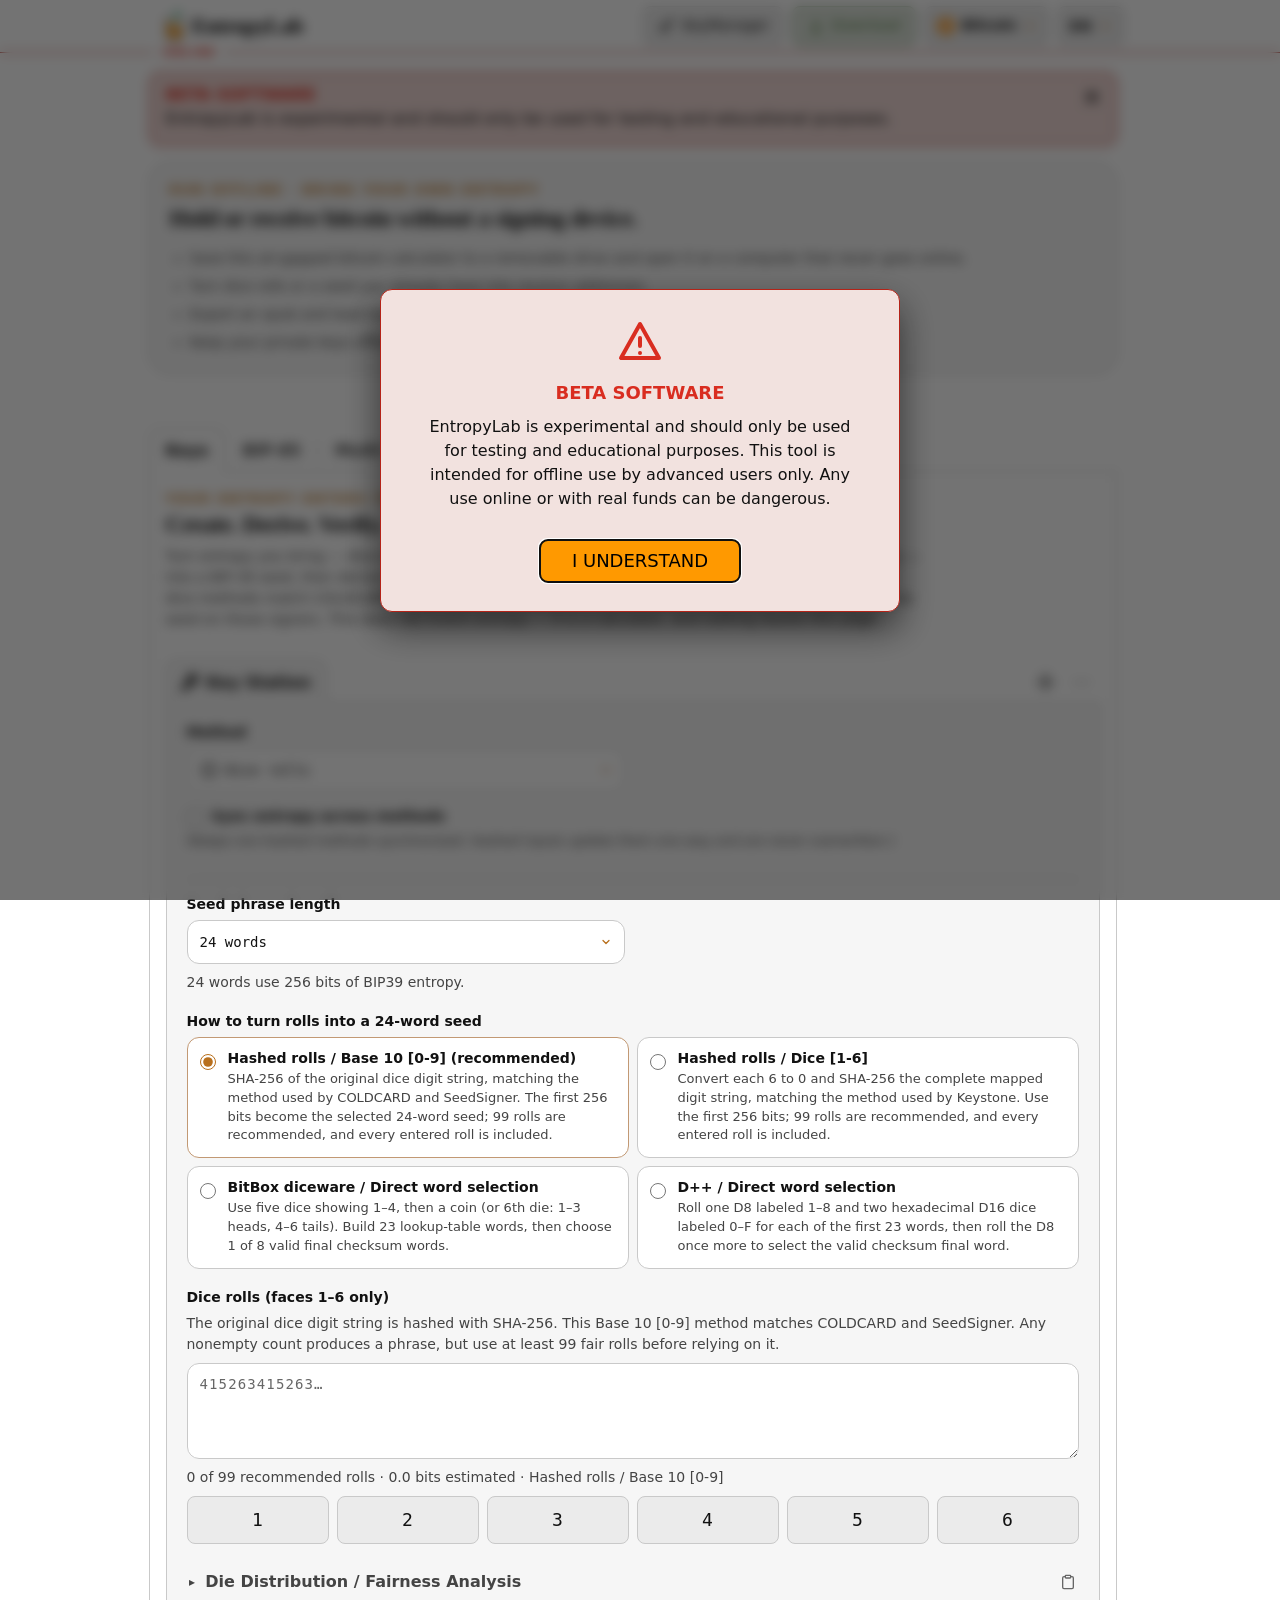
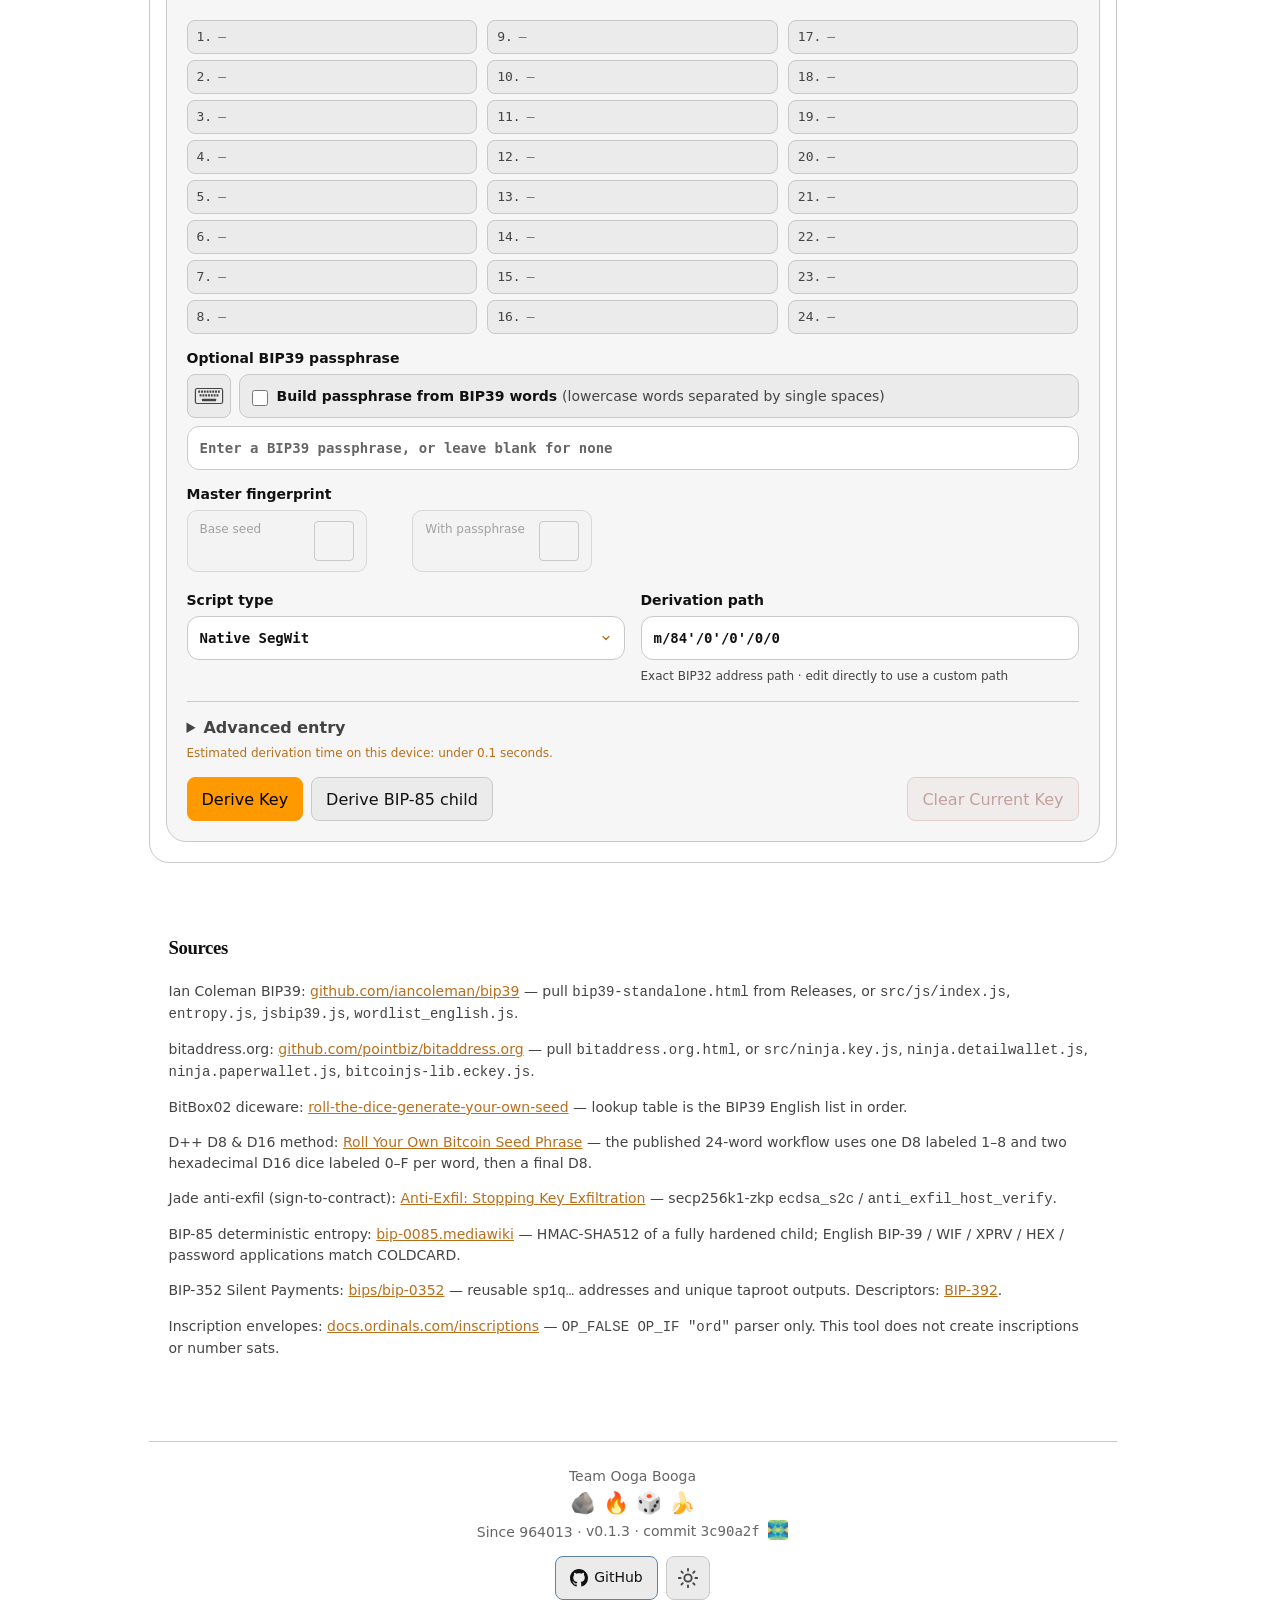
==== commit d1757369: "Add encrypted KeyManager" ====
--- a/entropylab.html
+++ b/entropylab.html
@@ -1,6 +1,6 @@
 <!DOCTYPE html>
 <html lang="en"><head>
-<meta http-equiv="content-type" content="text/html; charset=UTF-8"><meta charset="utf-8"><meta name="viewport" content="width=device-width, initial-scale=1"><meta http-equiv="Content-Security-Policy" content="default-src 'none'; script-src 'unsafe-inline' 'wasm-unsafe-eval'; style-src 'unsafe-inline'; img-src 'self' data:; connect-src 'none'; font-src 'self'; object-src 'none'; base-uri 'none'; form-action 'none'"><meta name="referrer" content="no-referrer"><meta name="description" content="Self-contained, air-gapped Bitcoin key and wallet calculator. Turn dice rolls, seed phrases, and private keys into wallet recovery information — entirely offline."><meta property="og:title" content="EntropyLab"><meta property="og:type" content="website"><meta property="og:url" content="https://entropylab.online/"><meta property="og:site_name" content="EntropyLab"><meta property="og:description" content="Self-contained, air-gapped Bitcoin key and wallet calculator. Turn dice rolls, seed phrases, and private keys into wallet recovery information — entirely offline."><meta property="og:image" content="https://entropylab.online/assets/entropylab-social.png"><meta property="og:image:type" content="image/png"><meta property="og:image:width" content="1200"><meta property="og:image:height" content="630"><meta property="og:image:alt" content="The EntropyLab beaker-and-dice logo beside a screenshot of the offline Bitcoin wallet calculator."><meta name="twitter:card" content="summary_large_image"><meta name="twitter:title" content="EntropyLab"><meta name="twitter:description" content="Self-contained, air-gapped Bitcoin key and wallet calculator. Turn dice rolls, seed phrases, and private keys into wallet recovery information — entirely offline."><meta name="twitter:image" content="https://entropylab.online/assets/entropylab-social.png"><meta name="twitter:image:alt" content="The EntropyLab beaker-and-dice logo beside a screenshot of the offline Bitcoin wallet calculator."><title>EntropyLab — Offline Bitcoin Key &amp; Wallet Calculator</title><link rel="icon" type="image/png" sizes="64x64" href="[data-uri]"><link rel="icon" type="image/svg+xml" href="data:image/svg+xml,%3Csvg xmlns=%22http://www.w3.org/2000/svg%22 viewBox=%220 0 179.82 180%22%3E%3Cpath fill=%22%23090500%22 d=%22M121.62 142.88c-14.34 7.93-29.17 14.41-32.96 14.39-6.56-.06-47.12-19.75-56.24-27.3-3.62-3.02-4.2-9.64-3.57-40.97l.77-37.35 26.1-14.42c14.35-7.91 29.15-14.4 32.94-14.36 3.8 0 18.62 6.5 32.96 14.44l26.09 14.4v76.78Zm-63.19-8.16c11.31 6.43 21.5 11.67 22.66 11.67 1.15 0 2.08-13.51 2.08-30.02V86.36L62.93 75.18C51.78 69.03 41.23 64 39.48 64c-2.25 0-2.96 8.49-2.39 29.53l.77 29.52Zm36.33-19.03c-.44 16.89.2 30.62 1.37 30.5 1.18-.07 11.43-5.37 22.74-11.75l20.6-11.56.77-29.44c.6-22.54-.03-29.44-2.75-29.38-1.92 0-12.17 4.72-22.74 10.49L95.53 84.99Zm-30.15-49.4c10.96 6.06 20.9 11.12 22.05 11.23 4.89.49 46.44-22.36 44.24-24.34-1.35-1.18-11.37-6.94-22.33-12.82L88.64 29.68l-20.8 10.98C56.4 46.7 46.52 52.47 45.89 53.46c-.66 1.02 7.77 6.78 18.73 12.82m13.07 33.74c0 6.16-7.72 6.95-10 1.05a14 14 0 0 1 .11-8.54c1.4-3.6 2.5-3.8 5.8-1.05 2.25 1.87 4.09 5.72 4.09 8.54m31.96 1.05c-2.27 5.9-10 5.1-10-1.05 0-2.82 1.85-6.67 4.1-8.54 3.3-2.74 4.4-2.55 5.8 1.05.93 2.41.96 6.26.1 8.54m21.97 16.48c-2.28 5.9-10 5.1-10-1.05 0-2.83 1.85-6.67 4.1-8.54 3.3-2.74 4.4-2.55 5.8 1.04.93 2.42.95 6.27.1 8.55M52.97 86.3c0 6.16-7.72 6.95-10 1.05-.85-2.28-.82-6.13.1-8.54 1.41-3.6 2.5-3.8 5.8-1.05 2.26 1.87 4.1 5.72 4.1 8.54m-1.38 26.94c0 6.62-4.17 10.22-7.71 6.65-1.05-1.02-1.9-4.86-1.9-8.49 0-4.8 1.3-6.37 4.8-5.68 3 .58 4.81 3.43 4.81 7.52m24.72 13.74c0 6.61-4.18 10.21-7.72 6.64-1.04-1.02-1.9-4.86-1.9-8.48 0-4.81 1.3-6.38 4.81-5.69 3 .58 4.8 3.43 4.8 7.53m19.85-73.05c-1.45 4.36-12 5.65-14.42 1.75-1.07-1.73-.68-4.39.86-5.93 3.54-3.54 14.93-.05 13.56 4.18%22/%3E%3Cpath fill=%22%23F88300%22 d=%22M68.07 174.21c-25.32-6.65-47.56-24.9-58.96-48.42-9.56-19.69-9.56-54.45 0-74.14 8.49-17.52 24.96-34 42.48-42.49 19.7-9.55 54.46-9.55 74.15 0 17.52 8.49 34 24.97 42.48 42.49 9.55 19.69 9.55 54.45 0 74.14-8.51 17.55-25.07 34.11-42.18 42.13-14.5 6.81-43.86 10-57.97 6.29m53.55-31.33 26.09-14.4V51.7l-26.1-14.39c-14.33-7.94-29.16-14.44-32.95-14.44-3.79-.03-18.59 6.45-32.95 14.36L29.62 51.65 28.85 89c-.63 31.33-.05 37.95 3.57 40.97 9.12 7.55 49.68 27.24 56.24 27.3 3.8.02 18.62-6.46 32.96-14.4m-63.19-8.16-20.57-11.67-.77-29.52C36.52 72.49 37.23 64 39.5 64c1.75 0 12.3 5.03 23.44 11.18l20.24 11.18v30.01c0 16.51-.93 30.02-2.08 30.02-1.16 0-11.35-5.24-22.66-11.67m17.88-7.74c0-4.1-1.82-6.95-4.8-7.53-3.52-.69-4.81.88-4.81 5.69 0 3.62.85 7.46 1.89 8.48 3.54 3.57 7.72-.03 7.72-6.64M51.6 113.24c0-4.09-1.81-6.94-4.8-7.52-3.52-.69-4.8.88-4.8 5.68 0 3.63.84 7.47 1.89 8.49 3.54 3.57 7.71-.03 7.71-6.65m26.09-13.2c0-2.83-1.84-6.68-4.1-8.55-3.29-2.74-4.39-2.55-5.79 1.05a14 14 0 0 0-.1 8.54c2.27 5.9 9.99 5.1 9.99-1.05M52.97 86.3c0-2.82-1.84-6.67-4.1-8.54-3.3-2.74-4.39-2.55-5.8 1.05a14 14 0 0 0-.1 8.54c2.28 5.9 10 5.1 10-1.05m41.8 29.39.76-30.7 19.22-10.44c10.57-5.77 20.82-10.49 22.74-10.49 2.72-.06 3.35 6.84 2.75 29.38l-.77 29.44-20.6 11.56c-11.31 6.38-21.56 11.68-22.74 11.76-1.18.1-1.8-13.62-1.37-30.51m36.84 1.87c.85-2.28.83-6.13-.1-8.55-1.4-3.6-2.5-3.78-5.8-1.04-2.25 1.87-4.1 5.71-4.1 8.54 0 6.15 7.72 6.95 10 1.05m-21.97-16.48c.86-2.28.83-6.13-.1-8.54-1.4-3.6-2.5-3.8-5.8-1.05-2.25 1.87-4.1 5.72-4.1 8.54 0 6.16 7.73 6.95 10 1.05M64.6 66.28c-10.96-6.04-19.39-11.8-18.73-12.82.63-.99 10.52-6.76 21.97-12.8l20.79-10.98 19.93 10.68c10.96 5.88 20.98 11.64 22.33 12.82 2.2 1.98-39.35 24.83-44.24 24.34-1.15-.11-11.1-5.17-22.05-11.24m31.55-12.35c1.37-4.23-10.02-7.72-13.56-4.18-1.54 1.54-1.93 4.2-.86 5.93 2.42 3.9 12.97 2.61 14.42-1.75%22/%3E%3C/svg%3E"><link rel="canonical" href="https://entropylab.online/"><meta name="application-name" content="EntropyLab"><meta name="application-version" content="v0.1.3"><meta name="theme-color" content="#000000"><script>(function(){try{var m=localStorage.getItem("entropylab-theme");if(m==="light"||(m!=="dark"&&matchMedia("(prefers-color-scheme: light)").matches))document.documentElement.dataset.theme="light"}catch(e){}try{if(localStorage.getItem("entropylab-beta-banner-dismissed")==="0.1.3")document.documentElement.dataset.betaBannerDismissed=""}catch(e){}})()</script><meta name="apple-mobile-web-app-title" content="EntropyLab"><meta name="apple-mobile-web-app-status-bar-style" content="black"><style>:is([id*='google_ads_iframe'],[id*='taboola-'],.taboolaHeight,.taboola-placeholder,#top-ad,#credential_picker_container,#credentials-picker-container,#credential_picker_iframe,#onetap_google_intermediate_iframe,[id*='google-one-tap-iframe'],#google-one-tap-popup-container,.google-one-tap__module,.google-one-tap-modal-div,.adthrive-auto-injected-player-container,.adthrive[id^="cls-video-container"]:has(.adthrive-auto-injected-player-container),#amp_floatingAdDiv,#ez-content-blocker-container) {display:none!important;min-height:0!important;height:0!important;}</style><style id="btc-calc-style">:root {
+<meta http-equiv="content-type" content="text/html; charset=UTF-8"><meta charset="utf-8"><meta name="viewport" content="width=device-width, initial-scale=1, viewport-fit=cover"><meta http-equiv="Content-Security-Policy" content="default-src 'none'; script-src 'unsafe-inline' 'wasm-unsafe-eval'; worker-src 'self'; manifest-src 'self'; style-src 'unsafe-inline'; img-src 'self' data:; connect-src 'none'; font-src 'self'; object-src 'none'; base-uri 'none'; form-action 'none'"><meta name="referrer" content="no-referrer"><meta name="description" content="Self-contained, air-gapped Bitcoin key and wallet calculator. Turn dice rolls, seed phrases, and private keys into wallet recovery information — entirely offline."><meta property="og:title" content="EntropyLab"><meta property="og:type" content="website"><meta property="og:url" content="https://entropylab.online/"><meta property="og:site_name" content="EntropyLab"><meta property="og:description" content="Self-contained, air-gapped Bitcoin key and wallet calculator. Turn dice rolls, seed phrases, and private keys into wallet recovery information — entirely offline."><meta property="og:image" content="https://entropylab.online/assets/entropylab-social.png"><meta property="og:image:type" content="image/png"><meta property="og:image:width" content="1200"><meta property="og:image:height" content="630"><meta property="og:image:alt" content="The EntropyLab beaker-and-dice logo beside a screenshot of the offline Bitcoin wallet calculator."><meta name="twitter:card" content="summary_large_image"><meta name="twitter:title" content="EntropyLab"><meta name="twitter:description" content="Self-contained, air-gapped Bitcoin key and wallet calculator. Turn dice rolls, seed phrases, and private keys into wallet recovery information — entirely offline."><meta name="twitter:image" content="https://entropylab.online/assets/entropylab-social.png"><meta name="twitter:image:alt" content="The EntropyLab beaker-and-dice logo beside a screenshot of the offline Bitcoin wallet calculator."><title>EntropyLab — Offline Bitcoin Key &amp; Wallet Calculator</title><link rel="icon" type="image/png" sizes="64x64" href="[data-uri]"><link rel="icon" type="image/svg+xml" href="data:image/svg+xml,%3Csvg xmlns=%22http://www.w3.org/2000/svg%22 viewBox=%220 0 179.82 180%22%3E%3Cpath fill=%22%23090500%22 d=%22M121.62 142.88c-14.34 7.93-29.17 14.41-32.96 14.39-6.56-.06-47.12-19.75-56.24-27.3-3.62-3.02-4.2-9.64-3.57-40.97l.77-37.35 26.1-14.42c14.35-7.91 29.15-14.4 32.94-14.36 3.8 0 18.62 6.5 32.96 14.44l26.09 14.4v76.78Zm-63.19-8.16c11.31 6.43 21.5 11.67 22.66 11.67 1.15 0 2.08-13.51 2.08-30.02V86.36L62.93 75.18C51.78 69.03 41.23 64 39.48 64c-2.25 0-2.96 8.49-2.39 29.53l.77 29.52Zm36.33-19.03c-.44 16.89.2 30.62 1.37 30.5 1.18-.07 11.43-5.37 22.74-11.75l20.6-11.56.77-29.44c.6-22.54-.03-29.44-2.75-29.38-1.92 0-12.17 4.72-22.74 10.49L95.53 84.99Zm-30.15-49.4c10.96 6.06 20.9 11.12 22.05 11.23 4.89.49 46.44-22.36 44.24-24.34-1.35-1.18-11.37-6.94-22.33-12.82L88.64 29.68l-20.8 10.98C56.4 46.7 46.52 52.47 45.89 53.46c-.66 1.02 7.77 6.78 18.73 12.82m13.07 33.74c0 6.16-7.72 6.95-10 1.05a14 14 0 0 1 .11-8.54c1.4-3.6 2.5-3.8 5.8-1.05 2.25 1.87 4.09 5.72 4.09 8.54m31.96 1.05c-2.27 5.9-10 5.1-10-1.05 0-2.82 1.85-6.67 4.1-8.54 3.3-2.74 4.4-2.55 5.8 1.05.93 2.41.96 6.26.1 8.54m21.97 16.48c-2.28 5.9-10 5.1-10-1.05 0-2.83 1.85-6.67 4.1-8.54 3.3-2.74 4.4-2.55 5.8 1.04.93 2.42.95 6.27.1 8.55M52.97 86.3c0 6.16-7.72 6.95-10 1.05-.85-2.28-.82-6.13.1-8.54 1.41-3.6 2.5-3.8 5.8-1.05 2.26 1.87 4.1 5.72 4.1 8.54m-1.38 26.94c0 6.62-4.17 10.22-7.71 6.65-1.05-1.02-1.9-4.86-1.9-8.49 0-4.8 1.3-6.37 4.8-5.68 3 .58 4.81 3.43 4.81 7.52m24.72 13.74c0 6.61-4.18 10.21-7.72 6.64-1.04-1.02-1.9-4.86-1.9-8.48 0-4.81 1.3-6.38 4.81-5.69 3 .58 4.8 3.43 4.8 7.53m19.85-73.05c-1.45 4.36-12 5.65-14.42 1.75-1.07-1.73-.68-4.39.86-5.93 3.54-3.54 14.93-.05 13.56 4.18%22/%3E%3Cpath fill=%22%23F88300%22 d=%22M68.07 174.21c-25.32-6.65-47.56-24.9-58.96-48.42-9.56-19.69-9.56-54.45 0-74.14 8.49-17.52 24.96-34 42.48-42.49 19.7-9.55 54.46-9.55 74.15 0 17.52 8.49 34 24.97 42.48 42.49 9.55 19.69 9.55 54.45 0 74.14-8.51 17.55-25.07 34.11-42.18 42.13-14.5 6.81-43.86 10-57.97 6.29m53.55-31.33 26.09-14.4V51.7l-26.1-14.39c-14.33-7.94-29.16-14.44-32.95-14.44-3.79-.03-18.59 6.45-32.95 14.36L29.62 51.65 28.85 89c-.63 31.33-.05 37.95 3.57 40.97 9.12 7.55 49.68 27.24 56.24 27.3 3.8.02 18.62-6.46 32.96-14.4m-63.19-8.16-20.57-11.67-.77-29.52C36.52 72.49 37.23 64 39.5 64c1.75 0 12.3 5.03 23.44 11.18l20.24 11.18v30.01c0 16.51-.93 30.02-2.08 30.02-1.16 0-11.35-5.24-22.66-11.67m17.88-7.74c0-4.1-1.82-6.95-4.8-7.53-3.52-.69-4.81.88-4.81 5.69 0 3.62.85 7.46 1.89 8.48 3.54 3.57 7.72-.03 7.72-6.64M51.6 113.24c0-4.09-1.81-6.94-4.8-7.52-3.52-.69-4.8.88-4.8 5.68 0 3.63.84 7.47 1.89 8.49 3.54 3.57 7.71-.03 7.71-6.65m26.09-13.2c0-2.83-1.84-6.68-4.1-8.55-3.29-2.74-4.39-2.55-5.79 1.05a14 14 0 0 0-.1 8.54c2.27 5.9 9.99 5.1 9.99-1.05M52.97 86.3c0-2.82-1.84-6.67-4.1-8.54-3.3-2.74-4.39-2.55-5.8 1.05a14 14 0 0 0-.1 8.54c2.28 5.9 10 5.1 10-1.05m41.8 29.39.76-30.7 19.22-10.44c10.57-5.77 20.82-10.49 22.74-10.49 2.72-.06 3.35 6.84 2.75 29.38l-.77 29.44-20.6 11.56c-11.31 6.38-21.56 11.68-22.74 11.76-1.18.1-1.8-13.62-1.37-30.51m36.84 1.87c.85-2.28.83-6.13-.1-8.55-1.4-3.6-2.5-3.78-5.8-1.04-2.25 1.87-4.1 5.71-4.1 8.54 0 6.15 7.72 6.95 10 1.05m-21.97-16.48c.86-2.28.83-6.13-.1-8.54-1.4-3.6-2.5-3.8-5.8-1.05-2.25 1.87-4.1 5.72-4.1 8.54 0 6.16 7.73 6.95 10 1.05M64.6 66.28c-10.96-6.04-19.39-11.8-18.73-12.82.63-.99 10.52-6.76 21.97-12.8l20.79-10.98 19.93 10.68c10.96 5.88 20.98 11.64 22.33 12.82 2.2 1.98-39.35 24.83-44.24 24.34-1.15-.11-11.1-5.17-22.05-11.24m31.55-12.35c1.37-4.23-10.02-7.72-13.56-4.18-1.54 1.54-1.93 4.2-.86 5.93 2.42 3.9 12.97 2.61 14.42-1.75%22/%3E%3C/svg%3E"><link rel="canonical" href="https://entropylab.online/"><meta name="application-name" content="EntropyLab"><meta name="application-version" content="v0.1.3"><meta name="theme-color" content="#000000"><script>(function(){try{var m=localStorage.getItem("entropylab-theme");if(m==="light"||(m!=="dark"&&matchMedia("(prefers-color-scheme: light)").matches))document.documentElement.dataset.theme="light"}catch(e){}try{if(localStorage.getItem("entropylab-beta-banner-dismissed")==="0.1.3")document.documentElement.dataset.betaBannerDismissed=""}catch(e){}})()</script><meta name="apple-mobile-web-app-title" content="EntropyLab"><meta name="apple-mobile-web-app-capable" content="yes"><meta name="apple-mobile-web-app-status-bar-style" content="black"><link rel="manifest" href="manifest.webmanifest"><link rel="apple-touch-icon" href="assets/pwa-icon-180.png"><style>:is([id*='google_ads_iframe'],[id*='taboola-'],.taboolaHeight,.taboola-placeholder,#top-ad,#credential_picker_container,#credentials-picker-container,#credential_picker_iframe,#onetap_google_intermediate_iframe,[id*='google-one-tap-iframe'],#google-one-tap-popup-container,.google-one-tap__module,.google-one-tap-modal-div,.adthrive-auto-injected-player-container,.adthrive[id^="cls-video-container"]:has(.adthrive-auto-injected-player-container),#amp_floatingAdDiv,#ez-content-blocker-container) {display:none!important;min-height:0!important;height:0!important;}</style><style id="btc-calc-style">:root {
   color-scheme: dark;
   --bg: #000000;
   --surface: #141414;
@@ -18,6 +18,13 @@
   --ok-bright: #22c55e; /* a true green: --ok sits closer to olive than the status tag wants */
   --blue: #6f9fca;
   --warn: #c9a44a;
+  /* The Bitcoin Core icon's orange. Both themes share it: it is a brand
+   * signal (mainnet = real coins), not a surface colour. */
+  --bitcoin: #f7931a;
+  /* The other Bitcoin Core network colours, shared across themes for the
+   * same reason: green testnet, purple signet. Regtest reuses --faint. */
+  --testnet: #22c55e;
+  --signet: #a855f7;
   --paper: #f3efe4;
   --playing-card-bg: #292929;
   --playing-card-fg: #eeeeee;
@@ -96,14 +103,18 @@
   border-color: var(--selection-accent) !important;
 }
 button:not(:disabled):active * { color: inherit !important; }
-.wrap { max-width: 1280px; margin: 0 auto; padding: calc(var(--site-header-height) + 20px) 16px 64px; }
+/* No bottom padding: the closing footer supplies the page's last band of
+   space itself, so it sits flush with the bottom of the document. */
+.wrap { max-width: 1000px; margin: 0 auto; padding: calc(var(--site-header-height) + 20px) 16px 0; }
 .kicker { font-size: 12px; letter-spacing: 0.18em; text-transform: uppercase; color: var(--accent); font-weight: 600; }
 .card { background: var(--surface); border: 1px solid var(--border); border-radius: 20px; padding: 20px; margin: 16px 0; }
-.workspace-intro { margin: 1.5rem 0; padding: 0 0.5rem; }
 /* Major seam above the closing Sources card. It collapses with the previous
    card's 16px, so the larger value wins rather than the two adding up. The seam
-   below the marketing intro lives on .workspace-shell and is deliberately wider. */
-.sources { margin-top: var(--space-major); }
+   below the marketing card lives on #workspace and is deliberately wider. */
+/* It keeps .card for its padding and seam, but not the surface: the closing
+   reference list reads as the page's own bottom matter rather than one more
+   panel. Padding stays, so its text still aligns with the cards above. */
+.sources { margin-top: var(--space-major); background: none; border: 0; }
 .warn { background: color-mix(in oklab, var(--danger) 12%, var(--bg)); border-color: color-mix(in oklab, var(--danger) 40%, var(--border)); }
 .muted { color: var(--muted); font-size: 14px; line-height: 1.5; }
 /* The pitch is a set of discrete claims rather than prose, so it reads as a
@@ -111,6 +122,30 @@
    bottom one lets the card's own padding close it out. */
 .pitch-list { display: grid; gap: 7px; margin: var(--space-component) 0 0; padding-left: 20px; }
 .sources-heading { color: var(--fg); font-size: 1.17rem; }
+/* One step dimmer than the .muted it carries for its size and leading, so
+   the closing line sits behind the sources it follows. The emoji row is the
+   one thing in it worth reading, so it keeps its own size and spaces itself
+   off the two text rows. */
+.page-footer { margin-top: var(--space-lede); padding: 24px 0; border-top: 1px solid var(--border); text-align: center; color: var(--faint); }
+.page-footer-emoji { font-size: 1.5em; line-height: 1; margin: 6px 0; }
+/* The build stamp: version, short commit, and the commit's LifeHash as a
+   small inline identicon next to the hash it visualizes. */
+.page-footer-build code { font-family: var(--mono); }
+.page-footer-lifehash { vertical-align: -0.25em; margin-left: 4px; border-radius: 3px; }
+/* A fourth row closes the footer: the repository link and the theme toggle,
+   which used to crowd the header bar. Off the bar they are no longer squeezed
+   to 40px, so both take the app's standard 44px target and the link keeps its
+   label at every width. */
+.page-footer-links { display: flex; flex-wrap: wrap; justify-content: center; align-items: center; gap: 8px; margin-top: 14px; }
+.page-footer-links > a { display: inline-flex; align-items: center; gap: 6px; text-decoration: none; }
+.page-footer-links .github-repo-link {
+  border-color: color-mix(in oklab, var(--blue) 65%, var(--border));
+  background: color-mix(in oklab, var(--blue) 14%, var(--surface)); color: var(--blue);
+}
+.page-footer-links .github-repo-link:hover {
+  background: color-mix(in oklab, var(--blue) 23%, var(--surface)); color: var(--fg);
+}
+.page-footer-links .github-repo-link:focus-visible { outline: 2px solid var(--blue); outline-offset: 2px; }
 .row { display: flex; flex-wrap: wrap; gap: 8px; }
 .tab, .btn {
   min-height: 44px; padding: 0 14px; border-radius: 8px; border: 1px solid var(--border);
@@ -127,6 +162,7 @@
   background: var(--selection-accent); border-color: var(--selection-accent); color: var(--selection-fg);
 }
 .btn.secondary { background: var(--surface-2); color: var(--fg); }
+.btn.secondary:disabled { cursor: not-allowed; opacity: .52; color: var(--muted); }
 textarea, select,
 input:not([type="radio"]):not([type="checkbox"]) {
   width: 100%; min-height: 44px; margin-top: var(--space-control); padding: 10px 12px;
@@ -166,14 +202,26 @@
 .seed-autocomplete-note { color: var(--muted); font-weight: 400; }
 .seed-entry-tools { display: flex; align-items: stretch; gap: var(--space-control); margin-top: var(--space-component); }
 .seed-entry-tools .seed-autocomplete-toggle { flex: 1 1 auto; margin-top: 0; }
-.number-base-sync-row { display: flex; align-items: stretch; gap: var(--space-control); margin-top: var(--space-component); }
-.number-base-sync-toggle { flex: 1 1 auto; margin-top: 0; }
-.number-base-sync-status {
+/* Tighter to the dropdown above than to the section below: the control reads
+   as part of the method it qualifies, and the 8px off the top is given back
+   under the explanation. */
+.global-sync-host { margin-top: var(--space-control); padding-bottom: var(--space-control); }
+.global-sync-host[hidden] { display: none; }
+/* Two rows: the switch and its title, then the explanation under both. The
+   shared toggle chrome is a bordered chip elsewhere; here the control reads as
+   part of the card, so it gives up the box and keeps the 44px target. */
+.global-sync-row { display: block; }
+.global-sync-head { display: flex; align-items: center; gap: var(--space-control); }
+.global-sync-toggle { flex: 1 1 auto; min-height: 32px; margin-top: 0; padding: 0; border: 0; background: none; }
+/* The title carries the same weight and colour as the Method label above it. */
+.global-sync-toggle .label { margin: 0; }
+.global-sync-note { display: block; margin: 0; font-size: 13px; line-height: 1.45; }
+.global-sync-status {
   display: inline-flex; align-items: center; gap: 5px; flex: 0 0 auto;
   color: var(--ok); font-size: 13px; font-weight: 600; white-space: nowrap;
 }
-.number-base-sync-status[hidden] { display: none; }
-.number-base-sync-status svg { display: block; width: 16px; height: 16px; }
+.global-sync-status[hidden] { display: none; }
+.global-sync-status svg { display: block; width: 16px; height: 16px; }
 .number-base-calculations-toggle { width: 100%; margin-top: var(--space-control); }
 .number-base-calculations-panel { margin-top: var(--space-section); }
 .number-base-calculations-panel[hidden] { display: none; }
@@ -217,9 +265,9 @@
 .manual-calculation-heading { display: flex; justify-content: space-between; gap: 12px; color: var(--muted); }
 .manual-calculation-heading strong { color: var(--fg); }
 .dplus-calculation-row { display: block; }
-.dplus-calculation-stages { display: grid; grid-template-columns: repeat(auto-fit, minmax(120px, 1fr)); gap: 6px; margin-top: 10px; }
-.dplus-calculation-stage { display: grid; grid-template-columns: auto auto 1fr auto; align-items: center; gap: 4px 7px; min-width: 0; padding: 6px 8px; border: 1px solid var(--border); border-radius: 7px; background: var(--bg); }
-.dplus-calculation-stage span { color: var(--muted); font-family: var(--sans); font-size: 10px; font-weight: 600; }
+.dplus-calculation-stages { display: grid; grid-template-columns: repeat(6, minmax(0, 1fr)); gap: 6px; margin-top: 10px; }
+.dplus-calculation-stage { display: grid; grid-template-columns: auto 1fr auto; align-items: center; gap: 4px 7px; min-width: 0; padding: 6px 8px; border: 1px solid var(--border); border-radius: 7px; background: var(--bg); }
+.dplus-calculation-stage span { grid-column: 1 / -1; color: var(--muted); font-family: var(--sans); font-size: 10px; font-weight: 600; }
 .dplus-calculation-stage strong { color: var(--fg); font-size: 13px; }
 .dplus-calculation-stage small { color: var(--muted); white-space: nowrap; }
 .dplus-calculation-stage b { color: var(--accent); font-weight: 700; white-space: nowrap; }
@@ -252,7 +300,9 @@
 .passphrase-keyboard-tools { display: flex; align-items: stretch; gap: var(--space-control); margin-top: var(--space-control); }
 .passphrase-keyboard-tools[hidden] { display: none; }
 .passphrase-keyboard-tools .seed-keyboard-toggle { align-self: stretch; height: auto; }
-.passphrase-bip39-toggle { flex: 1 1 auto; margin-top: 0; }
+.passphrase-bip39-options { display: grid; flex: 1 1 auto; gap: var(--space-control); }
+.passphrase-bip39-toggle, .passphrase-autocomplete-toggle { width: 100%; margin-top: 0; }
+.passphrase-autocomplete-toggle[hidden] { display: none; }
 .brain-wallet-trim-toggle { flex: 1 1 auto; margin-top: 0; }
 .brain-wallet-trim-toggle[hidden] { display: none; }
 .dice-input-shell.passphrase-input-shell input {
@@ -263,13 +313,14 @@
 .passphrase-input-shell .dice-input-highlight { white-space: pre; overflow-wrap: normal; word-break: normal; letter-spacing: 0; }
 .passphrase-bip39-status { margin: var(--space-control) 0 0; font-weight: 400; }
 .passphrase-keyboard-host .seed-keyboard { margin-top: var(--space-control); margin-right: auto; margin-left: 0; }
-.seed-keyboard-toggle {
+/* The theme toggle shares this button chrome; it is not a keyboard toggle. */
+.seed-keyboard-toggle, .theme-toggle {
   display: grid; place-items: center; flex: 0 0 44px; width: 44px; min-height: 44px; height: auto; padding: 5px;
   border: 1px solid var(--border); border-radius: 8px; background: var(--surface-2); color: var(--muted);
 }
-.seed-keyboard-toggle:hover { color: var(--fg); border-color: var(--faint); }
+.seed-keyboard-toggle:hover, .theme-toggle:hover { color: var(--fg); border-color: var(--faint); }
 .seed-keyboard-toggle[aria-expanded="true"] { color: var(--selection-accent); border-color: var(--selection-accent); }
-.seed-keyboard-toggle:focus-visible { outline: 2px solid var(--selection-accent); outline-offset: 2px; }
+.seed-keyboard-toggle:focus-visible, .theme-toggle:focus-visible { outline: 2px solid var(--selection-accent); outline-offset: 2px; }
 .seed-keyboard-toggle svg { display: block; width: 30px; height: 22px; }
 .seed-keyboard-icon-case { fill: none; stroke: currentColor; stroke-width: 2.5; }
 .seed-keyboard-icon-keys { fill: currentColor; }
@@ -344,6 +395,12 @@
 .choice:has(input:disabled) { cursor: not-allowed; opacity: 0.52; }
 .choice-grid { display: grid; gap: var(--space-control); margin-top: var(--space-control); }
 .choice-grid .choice { margin-top: 0; }
+details.lab-entropy { margin-top: var(--space-section); }
+details.lab-entropy > summary {
+  cursor: pointer; font-weight: 600; color: var(--fg);
+}
+details.lab-entropy .wallet-result-messages { margin-top: var(--space-control); }
+#brain-lab { font-family: var(--mono); letter-spacing: 0; }
 @media (min-width: 720px) {
   .choice-grid { grid-template-columns: repeat(2, minmax(0, 1fr)); }
   .choice-grid.three-up { grid-template-columns: repeat(3, minmax(0, 1fr)); }
@@ -512,6 +569,9 @@
 }
 .seed-word-meta:has(.muted:empty) { display: none; }
 .seed-word-meta > .muted { flex: 1 1 auto; min-width: 0; margin: 0; }
+/* Status lines quote what was typed, so a long unbroken token must break
+   rather than run off the side. */
+.seed-word-meta > .muted, #seed-meta, #dice-meta { overflow-wrap: anywhere; }
 .seed-word-copy-row {
   display: flex; align-items: center; justify-content: flex-end; gap: 8px;
   margin-top: var(--space-component);
@@ -603,7 +663,7 @@
 .site-header-inner {
   position: relative;
   display: flex; align-items: center; gap: 6px; height: var(--site-header-height);
-  max-width: 1280px; margin: 0 auto; padding: 0 var(--site-header-pad);
+  max-width: 1000px; margin: 0 auto; padding: 0 var(--site-header-pad);
 }
 /* The build inlines both marks as SVG inside this span; the light one is
    shown only when the light theme sets data-theme on the root element. */
@@ -623,16 +683,6 @@
    stops short of both ends: the wordmark wants the full contrast. */
 .site-title { flex: 0 0 auto; font-family: var(--display); font-size: 22px; font-weight: 600; letter-spacing: -0.02em; color: #ffffff; white-space: nowrap; }
 :root[data-theme="light"] .site-title { color: #000000; }
-/* The build stamps this version beside the logo. It takes the
-   kicker's accent and weight, but not its display tracking: this sits in a
-   dense row of controls rather than above a title. */
-.site-version {
-  flex: 0 0 auto; display: inline-flex; align-items: baseline; gap: 6px; margin-left: 6px; white-space: nowrap;
-  font-size: 12px; letter-spacing: 0.04em; text-transform: uppercase; color: var(--accent); font-weight: 600;
-}
-/* Version strings opt out of the uppercase, so the "v" prefix stays lowercase
-   wherever one appears in the label. */
-.site-version-number { text-transform: none; font-variant-numeric: tabular-nums; }
 /* Straddles the header's bottom rule so the rule runs into its two edges and
    the tag reads as speared by it, and sits at the bar's left edge, under the
    logo and wordmark. Hanging below the control row is what lets it hold that
@@ -658,6 +708,62 @@
 }
 .network-status[data-state="offline"] { color: var(--ok-bright); }
 .network-status[data-state="online"] { color: var(--danger-bright); }
+/* The network picker rides the bar's action row, between the GitHub link and
+   the theme toggle: it states what the tools are set to the way the version
+   states what build they are. The button takes the secondary header-control
+   look, with the Bitcoin Core icon's coin beside the network's name — the
+   same convention mempool.space uses in its network switcher. The coin takes
+   the colour Core gives the network: yellow mainnet, green testnet, purple
+   signet, grey regtest. */
+.network-picker { position: relative; flex: 0 0 auto; }
+.network-picker-button {
+  display: inline-flex; align-items: center; gap: 7px; min-height: 40px; padding: 0 12px;
+  border: 1px solid var(--border); border-radius: 8px;
+  background: var(--surface-2); color: var(--fg); font-size: 14px; font-weight: 600; cursor: pointer;
+}
+.network-picker-button:hover { border-color: var(--accent); }
+.network-picker-button:focus-visible { outline: 2px solid var(--accent); outline-offset: 2px; }
+/* Sized with the download and GitHub marks either side of it, which are
+   both 18px; the SVG's own 16px attribute leaves the coin reading small
+   against them, label or no label. */
+.network-picker-glyph { display: block; flex: 0 0 auto; width: 18px; height: 18px; }
+.network-picker-coin { fill: var(--bitcoin); }
+.network-picker[data-network="testnet"] .network-picker-coin { fill: var(--testnet); }
+.network-picker[data-network="signet"] .network-picker-coin { fill: var(--signet); }
+.network-picker[data-network="regtest"] .network-picker-coin { fill: var(--faint); }
+.network-picker-b { fill: #ffffff; }
+.network-picker-chevron { color: var(--accent); transition: transform 120ms ease; }
+.network-picker-button[aria-expanded="true"] .network-picker-chevron { transform: rotate(180deg); }
+/* Right-anchored: the button sits at the bar's right edge, so the menu opens
+   leftward into the page instead of past the viewport. */
+.network-picker-menu {
+  position: absolute; z-index: 100; top: calc(100% + 6px); right: 0; width: 340px;
+  max-width: calc(100vw - 2 * var(--site-header-pad));
+  padding: 6px; border: 1px solid var(--border); border-radius: 12px;
+  background: var(--surface-2); box-shadow: 0 16px 36px rgb(0 0 0 / 55%);
+}
+.network-picker-title {
+  margin: 6px 10px 4px; font-size: 12px; letter-spacing: 0.18em; text-transform: uppercase;
+  color: var(--accent); font-weight: 600;
+}
+.network-picker-option {
+  display: flex; align-items: flex-start; gap: 10px; width: 100%; padding: 8px 10px;
+  border: 0; border-radius: 8px; background: transparent; color: var(--fg);
+  text-align: left; cursor: pointer;
+}
+/* Each option carries its network's coin, the mempool.space switcher
+   convention: yellow mainnet, green testnet, purple signet, grey regtest. */
+.network-picker-option-glyph { flex: 0 0 auto; margin-top: 3px; }
+.network-picker-option-coin { fill: var(--bitcoin); }
+.network-picker-option[data-network="testnet"] .network-picker-option-coin { fill: var(--testnet); }
+.network-picker-option[data-network="signet"] .network-picker-option-coin { fill: var(--signet); }
+.network-picker-option[data-network="regtest"] .network-picker-option-coin { fill: var(--faint); }
+.network-picker-option:hover, .network-picker-option:focus-visible { background: color-mix(in oklab, var(--accent) 14%, var(--surface-2)); outline: none; }
+.network-picker-option[aria-checked="true"] { background: color-mix(in oklab, var(--accent) 20%, var(--surface-2)); }
+.network-picker-option[aria-checked="true"] strong { color: var(--accent); }
+.network-picker-option-text { font-size: 14px; }
+.network-picker-option-desc { display: block; margin-top: 2px; color: var(--muted); font-size: 12px; line-height: 1.45; }
+.network-picker-note { margin: 6px 10px 8px; color: var(--faint); font-size: 12px; line-height: 1.45; }
 /* min-width: 0 lets the row shrink on narrow screens rather than pushing the
    controls out of the bar. */
 .download-controls { display: flex; flex-wrap: nowrap; align-items: center; gap: 8px; margin-left: auto; min-width: 0; }
@@ -673,10 +779,21 @@
    glyphs land a pixel low next to a symmetric icon. This nudge is optical, not
    layout: it moves the ink, not the box. */
 .control-label { position: relative; top: -1px; }
-.download-controls .btn:is(.download-html, .github-repo-link) { flex: 0 0 auto; }
-/* Square it off against the 40px header controls; the shared keyboard-toggle
-   base is 44px wide and stays that way everywhere else in the app. */
-.download-controls .theme-toggle { flex: 0 0 40px; width: 40px; align-self: center; }
+.download-controls .download-html { flex: 0 0 auto; }
+.locale-control { display: flex; align-items: center; flex: 0 0 auto; }
+.locale-select {
+  min-height: 40px; padding: 0 8px; border-radius: 8px; border: 1px solid var(--border);
+  background: var(--bg); color: var(--fg); font-size: 13px; font-weight: 600; letter-spacing: 0.04em;
+}
+.locale-select:focus-visible { outline: 2px solid var(--accent); outline-offset: 2px; }
+/* enhanced-inputs.js swaps the select for a custom listbox whose form chrome
+   (44px minimum, control margin, mono face) would bulge out of the 52px bar.
+   In the header the generated control wears the header-button sizing instead. */
+.locale-control .custom-select { flex: 0 0 auto; width: auto; margin-top: 0; font-family: inherit; font-size: 14px; }
+.locale-control .custom-select-button {
+  min-height: 40px; padding: 0 12px; border-radius: 8px; gap: 7px;
+  background: var(--surface-2); color: var(--fg); font-weight: 600; letter-spacing: 0.04em;
+}
 .theme-toggle svg { display: none; width: 22px; height: 22px; fill: none; stroke: currentColor; stroke-width: 2; stroke-linecap: round; stroke-linejoin: round; }
 .theme-toggle[data-theme-mode="dark"] .theme-icon-dark, .theme-toggle[data-theme-mode="light"] .theme-icon-light { display: block; }
 .btn:is(.download-html, .save-recovery-sheet, .save-wallet-dat) {
@@ -688,14 +805,6 @@
 }
 .btn:is(.download-html, .save-recovery-sheet, .save-wallet-dat):focus-visible { outline: 2px solid var(--ok); outline-offset: 2px; }
 .github-mark { flex: 0 0 auto; }
-.download-controls .github-repo-link {
-  border-color: color-mix(in oklab, var(--blue) 65%, var(--border));
-  background: color-mix(in oklab, var(--blue) 14%, var(--surface)); color: var(--blue);
-}
-.download-controls .github-repo-link:hover {
-  background: color-mix(in oklab, var(--blue) 23%, var(--surface)); color: var(--fg);
-}
-.download-controls .github-repo-link:focus-visible { outline: 2px solid var(--blue); outline-offset: 2px; }
 .custom-select-native {
   position: absolute !important; width: 1px !important; height: 1px !important; min-height: 0 !important;
   margin: 0 !important; padding: 0 !important; opacity: 0; pointer-events: none; overflow: hidden;
@@ -707,7 +816,11 @@
   background: var(--bg); color: var(--fg); text-align: left; cursor: pointer;
 }
 .custom-select-button:hover, .custom-select.open .custom-select-button { border-color: var(--accent); }
-.custom-select-chevron { color: var(--accent); font-size: 12px; transition: transform 120ms ease; }
+.custom-select-chevron {
+  display: block; flex: 0 0 auto; width: 12px; height: 12px;
+  fill: none; stroke: currentColor; stroke-width: 2.5; stroke-linecap: round; stroke-linejoin: round;
+  color: var(--accent); transition: transform 120ms ease;
+}
 .custom-select.open .custom-select-chevron { transform: rotate(180deg); }
 .custom-select-list {
   position: absolute; z-index: 100; top: calc(100% + 6px); left: 0; right: 0; max-height: 260px;
@@ -729,10 +842,10 @@
   border-color: var(--danger); background: color-mix(in oklab, var(--danger) 14%, var(--surface));
 }
 .online-warning a { font-weight: 700; white-space: nowrap; }
-/* Every banner that can be dismissed is a row: the message takes the slack,
-   the control column does not. The noscript notice carries no control and
-   stays a plain block, but its label is wrapped like the others so it takes
-   the same treatment. */
+/* The banners are rows: the message takes the slack, a control column (only
+   the beta banner carries one) does not. The noscript notice carries no
+   control and stays a plain block, but its label is wrapped like the others
+   so it takes the same treatment. */
 #beta-warning, #online-warning { display: flex; align-items: flex-start; gap: 12px; }
 /* The author display wins over the UA [hidden] rule, so restate it. */
 #beta-warning[hidden], #online-warning[hidden] { display: none; }
@@ -748,7 +861,7 @@
   display: block; margin-bottom: 4px; line-height: 1; text-transform: uppercase;
   color: var(--danger-bright);
 }
-.beta-warning-dismiss, .online-warning-dismiss {
+.beta-warning-dismiss {
   /* Negative margins pull the control out of the banner padding so it sits
      up in the corner rather than level with the first line of text. */
   flex: none; display: grid; place-items: center; width: 32px; height: 32px;
@@ -758,9 +871,9 @@
 /* White reads against the dark banner, but the light theme tints the same
    banner pale, so the glyph takes the theme's near-black foreground there.
    Both explicit light and system-light land on this attribute. */
-:root[data-theme="light"] :is(.beta-warning-dismiss, .online-warning-dismiss) { color: var(--fg); }
-.beta-warning-dismiss:hover, .online-warning-dismiss:hover { background: color-mix(in oklab, var(--danger) 20%, transparent); }
-.beta-warning-dismiss:focus-visible, .online-warning-dismiss:focus-visible { outline: 2px solid var(--danger); outline-offset: 2px; }
+:root[data-theme="light"] .beta-warning-dismiss { color: var(--fg); }
+.beta-warning-dismiss:hover { background: color-mix(in oklab, var(--danger) 20%, transparent); }
+.beta-warning-dismiss:focus-visible { outline: 2px solid var(--danger); outline-offset: 2px; }
 .disclaimer-overlay {
   position: fixed; inset: 0; z-index: 200; display: grid; place-items: center;
   padding: 24px; box-sizing: border-box; background: rgb(0 0 0 / 55%);
@@ -812,6 +925,7 @@
 .sanity-failure-table th { color: var(--muted); font-weight: 600; }
 .sanity-failure-table td:last-child { color: var(--danger); font-weight: 700; }
 .sanity-failure-advice { margin: 0; color: var(--muted); font-size: 14px; }
+.sanity-failure-advice + .sanity-failure-advice { margin-top: 10px; }
 @media print {
   :root, :root[data-theme] {
     color-scheme: light;
@@ -829,7 +943,6 @@
   html, body { background: white; color: #111; }
   /* The fixed header is hidden when printing, so drop the space it reserved. */
   .wrap { padding-top: 20px; }
-  .workspace-shell { display: block; margin-top: 0; }
   .qr-descriptor svg { width: 52mm; height: 52mm; }
   .qr-seed svg { width: 40mm; height: 40mm; }
 }
@@ -845,72 +958,148 @@
 .hint.bad { color: var(--danger); }
 .hint.ok { color: var(--ok); }
 .hint:empty, .err:empty { display: none; }
-.workspace-shell {
-  display: grid; grid-template-columns: 180px minmax(0, 1fr); align-items: start; gap: 1.5rem;
-  margin-top: var(--space-lede);
-}
-.workspace-content { min-width: 0; }
-.workspace-tools { margin-top: 0; }
-.workspace-tool-heading { margin: 0; }
-.workspace-tool-heading[hidden] { display: none; }
-.workspace-tool-heading h2 { margin: 0; }
-.workspace-nav {
-  position: sticky; top: calc(var(--site-header-height) + 20px); align-self: start;
-  max-height: calc(100vh - var(--site-header-height) - 40px); overflow-y: auto;
-  margin-top: 0; padding: 12px; border: 1px solid var(--border); border-radius: 14px;
-  background: var(--surface);
-}
-.workspace-nav-head { display: flex; align-items: center; justify-content: space-between; gap: 8px; margin: 2px 2px 10px; }
-.workspace-nav-title { color: var(--fg); font-size: 13px; font-weight: 700; letter-spacing: .08em; text-transform: uppercase; }
-#workspace { display: grid; gap: 5px; }
-#workspace > .tab { width: 100%; padding: 0 11px; text-align: left; }
-#workspace > .tab:not(.active) { background: transparent; }
-#workspace > .tab:not(.active):hover { background: var(--surface-2); color: var(--fg); }
-#workspace > .tab:focus-visible { outline: 2px solid var(--accent); outline-offset: 2px; }
-.workspace-menu-toggle, .workspace-menu-close, .workspace-backdrop { display: none; }
-@media (max-width: 899px) {
-  html.workspace-menu-open, body.workspace-menu-open { overflow: hidden; }
-  .workspace-shell { display: block; }
-  .workspace-tool-heading { margin: 2rem 0 0; }
-  .workspace-menu-toggle {
-    position: sticky; top: calc(var(--site-header-height) + 10px); z-index: 30;
-    display: flex; align-items: center; gap: 9px; width: 100%; min-height: 48px; margin-top: 16px; padding: 0 13px;
-    border: 1px solid var(--border); border-radius: 10px; background: var(--surface); color: var(--fg);
-    box-shadow: 0 8px 22px rgb(0 0 0 / .22); font-weight: 700; text-align: left;
-  }
-  .workspace-menu-toggle svg { flex: 0 0 auto; }
-  .workspace-menu-current {
-    min-width: 0; margin-inline-start: auto; overflow: hidden; color: var(--muted);
-    font-size: 13px; font-weight: 500; text-overflow: ellipsis; white-space: nowrap;
-  }
-  .workspace-nav {
-    position: fixed; inset: 0 auto auto 0; z-index: 60; width: min(300px, 86vw); height: 100vh; height: 100dvh;
-    max-height: none; overscroll-behavior: contain;
-    margin-top: 0; padding: 18px 14px; border-width: 0 1px 0 0; border-radius: 0;
-    box-shadow: 18px 0 45px rgb(0 0 0 / .42); visibility: hidden;
-    transform: translateX(-105%); transition: transform .2s ease, visibility 0s linear .2s;
-  }
-  .workspace-shell.is-menu-open .workspace-nav { visibility: visible; transform: translateX(0); transition-delay: 0s; }
-  .workspace-nav-head { margin: 0 2px 14px; }
-  .workspace-menu-close {
-    display: inline-grid; place-items: center; width: 40px; min-height: 40px; padding: 0;
-    border: 1px solid var(--border); border-radius: 8px; background: var(--bg); color: var(--fg);
-  }
-  .workspace-backdrop {
-    position: fixed; inset: 0; z-index: 50; display: block; background: rgb(0 0 0 / .62);
-  }
-  .workspace-backdrop[hidden] { display: none; }
-}
-@media (prefers-reduced-motion: reduce) { .workspace-nav { transition: none; } }
+/* The tool switcher keeps every tool on screen, in the same folder-tab shape
+   the Keys section uses for its dynamic key tabs. It scrolls rather than
+   collapsing, so a sixth tool widens the row instead of disappearing behind a
+   control the user has to know to open. The strip sits on its own rule rather
+   than merging into the panel below, because for two of the tools what
+   follows is a manager with its own tab strip. */
+.workspace { position: relative; margin: var(--space-lede) 0 0; }
+/* Sits in the seam above the strip's right edge, where it reads as a label on
+   the tabs rather than another control. Uppercase and accent-coloured like the
+   page's other small labels; it never takes a click, the strip does. */
+.workspace-more {
+  position: absolute; right: 0; bottom: 100%; z-index: 4;
+  display: inline-flex; align-items: center; gap: 4px;
+  padding: 4px 2px 6px; border: 0; background: none; cursor: pointer;
+  font-size: 11px; font-weight: 700; line-height: 1; letter-spacing: 0.1em;
+  text-transform: uppercase; color: var(--accent);
+}
+.workspace-more[hidden] { display: none; }
+.workspace-more:hover { color: var(--fg); }
+.workspace-more:focus-visible { outline: 2px solid var(--accent); outline-offset: 2px; border-radius: 4px; }
+.workspace-tabs {
+  display: flex; align-items: flex-end; gap: 0; min-width: 0; height: 50px;
+  position: relative; z-index: 2; margin-bottom: -1px;
+  overflow-x: auto; overflow-y: hidden; overscroll-behavior-inline: contain;
+  scrollbar-width: none; -ms-overflow-style: none; -webkit-overflow-scrolling: touch; cursor: grab;
+}
+.workspace-tabs::-webkit-scrollbar { display: none; width: 0; height: 0; }
+.workspace-tabs.dragging, .workspace-tabs.dragging .workspace-tab { cursor: grabbing; user-select: none; }
+.workspace-tab {
+  position: relative; display: inline-flex; align-items: center; flex: 0 0 auto;
+  width: max-content; min-height: 44px; padding: 0 16px; white-space: nowrap;
+  border: 1px solid transparent; border-radius: 10px 10px 0 0; background: transparent;
+  color: var(--muted); font-weight: 600;
+}
+.workspace-tab:not(.active):hover { background: color-mix(in oklab, var(--surface-2) 60%, transparent); color: var(--fg); }
+/* Hairlines between neighbours, dropped beside the active tab and at the end,
+   exactly as the key tabs do it. */
+.workspace-tab:not(.active)::after {
+  content: ""; position: absolute; top: 12px; right: -1px; width: 1px; height: 20px; background: var(--border);
+}
+.workspace-tab:last-child::after, .workspace-tab:has(+ .workspace-tab.active)::after { display: none; }
+/* The chosen tool takes the panel's own ground and paints its bottom border in
+   that same colour, cutting the strip's rule so the tab and the panel below it
+   are one continuous enclosure rather than a chip resting on a line. */
+.workspace-tab.active {
+  background: var(--bg); color: var(--fg); border-color: var(--border); border-bottom-color: var(--bg);
+}
+.workspace-tab:focus-visible { outline: 2px solid var(--accent); outline-offset: -3px; }
+/* Full names by default; the short forms wait for the narrow breakpoint, the
+   same width at which the header drops its control labels. */
+.workspace-tab-short { display: none; }
+/* The panel completes the folder: the strip's rule is its top edge, so the
+   chosen tab and the tool below it read as one enclosure. Transparent, so the
+   cards inside keep the surface-on-ground contrast they have everywhere else
+   and the key tabs still merge into their own card. */
+.workspace-panel {
+  position: relative; z-index: 1;
+  border: 1px solid var(--border); border-radius: 0 0 20px 20px;
+  padding: 20px 16px;
+}
+/* The tool's context sits on the panel's own ground above the card, so the
+   grey surface starts at the controls rather than at the explanation. */
+.tool-intro { margin: 0 0 24px; }
+.tool-intro[hidden] { display: none; }
+.tool-intro h2 { margin: 5px 0 8px; }
+.tool-intro > .muted { max-width: 760px; margin: 0; }
+.key-lab[hidden], .key-summary[hidden], .msig-lab[hidden], .bip85-bench[hidden] { display: none; }
+#calc-card.is-result-view #modes,
+#calc-card:not(.is-result-view) #out,
+#msig-card:not(.is-result-view) #msig-out { display: none; }
+#msig-card.is-result-view .msig-lab { display: none; }
+.key-summary {
+  display: flex; align-items: center; gap: 14px; flex-wrap: wrap;
+  padding: 12px 14px; border: 1px solid var(--border); border-radius: 14px;
+  background: color-mix(in oklab, var(--surface-2) 70%, var(--bg));
+}
+.key-summary-lifehash { flex: 0 0 auto; width: 48px; height: 48px; border-radius: 8px; image-rendering: pixelated; background: #fff; }
+.key-summary-lifehash[hidden] { display: none; }
+.key-summary-text { flex: 1 1 auto; min-width: 0; }
+.key-summary-fingerprint { display: block; font-family: var(--mono); font-weight: 700; letter-spacing: 0.04em; color: var(--fg); }
+.key-summary-meta { margin: 2px 0 0; color: var(--muted); font-size: 13px; line-height: 1.35; }
+.key-summary-path { font-family: var(--mono); word-break: break-all; }
+.key-tab-lifehash { width: 22px; height: 22px; border-radius: 4px; image-rendering: pixelated; background: #fff; }
+.key-tab.is-lab { font-weight: 700; }
+.key-tab-lab-icon { width: 16px; height: 16px; padding: 0; color: var(--muted); }
+.key-tab-lab-icon svg { display: block; width: 100%; height: 100%; }
+.key-result { margin-top: 16px; }
+.key-result-scripts-label { margin: 0 0 8px; color: var(--muted); font-size: 12px; font-weight: 700; }
+.key-result-main { margin-top: 8px; padding: 16px 16px 20px; border: 1px solid var(--border); border-radius: 20px; background: var(--surface); }
+.key-result .wallet-result-messages { margin: 0 0 16px; }
+.account-receive-section { margin-top: 0; }
+.station-key-source { margin: 0 0 20px; }
+#sp-modes + .station-key-source { margin-top: 20px; }
+.station-key-source > .label { margin: 0 0 8px; }
+.station-key-source > .field-note { display: block; margin: 8px 0 0; }
+.msig-key-reuse-toggle { margin-top: 12px; }
+.msig-station-key-source #msig-session-key-status:empty { display: none; }
+.msig-station-key-source + .msig-threshold-labels { margin-top: 0; }
+.session-key-picker { display: flex; flex-wrap: wrap; gap: 8px; }
+.session-key-picker[hidden] { display: none; }
+.session-key-option {
+  display: inline-flex; align-items: center; gap: 8px;
+  min-height: 44px; padding: 6px 10px; border: 1px solid var(--border); border-radius: 10px;
+  background: var(--surface-2); color: var(--fg); font-family: var(--mono); font-size: 13px; cursor: pointer;
+}
+.session-key-option.active { border-color: var(--accent); }
+.msig-session-keys { display: flex; flex-wrap: wrap; gap: 8px; margin: 0 0 8px; }
+.msig-session-keys[hidden] { display: none; }
+.msig-session-key {
+  display: inline-flex; align-items: center; gap: 8px;
+  min-height: 44px; padding: 6px 10px; border: 1px solid var(--border); border-radius: 10px;
+  background: var(--surface-2); color: var(--fg); font-family: var(--mono); font-size: 13px; cursor: pointer;
+}
+.msig-session-key.active { border-color: var(--accent); color: var(--fg); }
+.msig-key-reuse {
+  display: flex; flex-wrap: wrap; align-items: center; gap: 8px; margin: 8px 0 0;
+  padding: 10px 12px; border: 1px solid var(--border); border-radius: 10px;
+  background: color-mix(in oklab, var(--surface-2) 70%, var(--bg));
+}
+.msig-key-reuse[hidden] { display: none; }
+.msig-key-reuse-note { flex: 1 1 100%; margin: 0; }
+.msig-key-reuse-control { display: inline-flex; align-items: center; gap: 6px; color: var(--muted); font-size: 13px; }
+.msig-key-reuse-path { width: 90px; font-family: var(--mono); }
+.msig-key-ident { display: inline-flex; align-items: center; gap: 8px; margin: 0; }
+.msig-key-ident[hidden] { display: none; }
+.msig-key-ident-fp { font-family: var(--mono); font-size: 13px; letter-spacing: 0.04em; }
+#msig-keys .msig-key-row > .field { display: flex; flex-direction: column; align-items: stretch; gap: 8px; }
+.workspace-panel > :first-child { margin-top: 0; }
+.workspace-panel > :last-child { margin-bottom: 0; }
+/* Inside the panel a card closes on its own bottom edge. Whatever follows
+   brings its own 16px top margin (they collapsed to one 16px before), so the
+   only thing this drops is the gap left above the panel's bottom padding. */
+.workspace-panel .card { margin-bottom: 0; }
 .segmented-control {
   display: flex; align-items: stretch; flex-wrap: wrap; gap: 0; max-width: 100%; isolation: isolate;
 }
 .segmented-control > .tab {
   position: relative; z-index: 0; flex: 0 0 auto; margin: 0; border-radius: 0; white-space: nowrap;
 }
-.segmented-control > .tab + .tab { margin-inline-start: -1px; }
-.segmented-control > .tab:first-child { border-radius: 8px 0 0 8px; }
-.segmented-control > .tab:last-child { border-radius: 0 8px 8px 0; }
+.segmented-control:not(.is-stacked) > .tab + .tab { margin-inline-start: -1px; }
+.segmented-control:not(.is-stacked) > .tab:first-child { border-radius: 8px 0 0 8px; }
+.segmented-control:not(.is-stacked) > .tab:last-child { border-radius: 0 8px 8px 0; }
 .segmented-control > .tab:only-child { border-radius: 8px; }
 .segmented-control > .tab:is(.active, [aria-pressed="true"]) {
   z-index: 1; background: var(--selection-accent); border-color: var(--selection-accent); color: var(--selection-fg);
@@ -918,14 +1107,38 @@
 .segmented-control > .tab:focus-visible {
   z-index: 2; outline: 2px solid color-mix(in oklab, var(--selection-accent) 72%, var(--fg)); outline-offset: 2px;
 }
-.segmented-control-select, .segmented-control-select + .custom-select { display: none; }
-.segmented-control.is-collapsed { display: none; }
-.segmented-control.is-collapsed + .segmented-control-select:not(.custom-select-native),
-.segmented-control.is-collapsed + .segmented-control-select + .custom-select { display: block; }
-.segmented-control-select { margin: 0; }
-.segmented-control-select + .custom-select { margin-top: 0; }
-#msig-card[hidden], #calc-card[hidden], #psbt-card[hidden], #bip85-card[hidden], #sp-card[hidden] { display: none !important; }
-#calc-card:not([hidden]), #msig-card:not([hidden]) { margin-top: 0; border-radius: 0 0 20px 20px; position: relative; z-index: 1; }
+/* The Cards mark's front face masks the rear one, so it has to carry whatever
+   surface it is drawn on: the closed control's ground, the list's, and the
+   tints the selected and hovered rows take. */
+.key-mode-select .custom-select-button { --key-method-card-bg: var(--bg); }
+.key-mode-select .custom-select-list { --key-method-card-bg: var(--surface-2); }
+.key-mode-select .custom-select-option:hover,
+.key-mode-select .custom-select-option:focus-visible { --key-method-card-bg: color-mix(in oklab, var(--accent) 14%, var(--surface-2)); }
+.key-mode-select .custom-select-option[aria-selected="true"] { --key-method-card-bg: color-mix(in oklab, var(--accent) 20%, var(--surface-2)); }
+.key-method-icon {
+  display: inline-flex; flex: 0 0 18px; width: 18px; height: 18px; color: currentColor;
+}
+.key-method-icon svg { display: block; width: 100%; height: 100%; overflow: visible; }
+/* The method picker, in the Script type control's chrome that
+   enhanced-inputs.js builds: the mark sits ahead of the label in the button
+   and in every option. */
+.key-mode-select > .label { margin: 0 0 8px; }
+.key-mode-select .custom-select, .seed-length-select .custom-select { margin-top: 0; }
+/* Half the card, sharing the right edge with the Script type control below:
+   that field is one of two grid columns, so the gap comes off this width too.
+   Below the header breakpoint these go full width while that row is still two
+   columns, so they part company there. */
+.key-mode-select, .seed-length-select { width: calc(50% - var(--space-component) / 2); }
+.key-mode-select .custom-select-option { display: flex; align-items: center; gap: 8px; }
+.key-mode-select .custom-select-value { display: inline-flex; align-items: center; gap: 8px; min-width: 0; }
+.segmented-control.is-stacked { flex-direction: column; flex-wrap: nowrap; width: 100%; }
+.segmented-control.is-stacked > .tab { width: 100%; flex: 1 1 auto; }
+.segmented-control.is-stacked > .tab + .tab { margin-block-start: -1px; }
+.segmented-control.is-stacked > .tab:first-child { border-radius: 8px 8px 0 0; }
+.segmented-control.is-stacked > .tab:last-child { border-radius: 0 0 8px 8px; }
+.segmented-control.is-stacked > .tab:only-child { border-radius: 8px; }
+#msig-card[hidden], #calc-card[hidden], #psbt-card[hidden], #psbted-card[hidden], #bip85-card[hidden], #sp-card[hidden] { display: none !important; }
+#calc-card:not([hidden]), #msig-card:not([hidden]), #bip85-card:not([hidden]), #sp-card:not([hidden]), #psbt-card:not([hidden]), #psbted-card:not([hidden]) { margin-top: 0; border-radius: 0 0 20px 20px; position: relative; z-index: 1; }
 .psbt-grid { display: grid; grid-template-columns: minmax(0, 1fr); gap: 0 14px; }
 @media (min-width: 720px) {
   .psbt-grid { grid-template-columns: minmax(0, 2fr) minmax(220px, 1fr); }
@@ -936,18 +1149,171 @@
 .psbt-ok { color: var(--ok); }
 .psbt-bad { color: var(--danger); }
 .psbt-warn { color: var(--warn); }
+.psbted-network-field { margin-top: 0; min-width: 200px; }
+/* The editor's own action row: the network field's label stacks above its
+   select, and the row's flex stretch would otherwise pull the Load/Clear
+   buttons up to that combined height. Keep the buttons text-sized and
+   aligned with the bottom of the select. (.psbt-actions alone is shared
+   with the other cards' button rows, so scope by the editor's own class.) */
+.psbted-actions { align-items: flex-end; }
+.psbted-actions .btn { min-height: 0; padding: 6px 10px; }
+.psbted-map { margin-top: var(--space-component); }
+.psbted-map > h3 { margin: 0 0 4px; font-size: 15px; }
+.psbted-txhead { display: flex; flex-wrap: wrap; gap: 0 16px; margin-bottom: 4px; }
+.psbted-txhead label { display: flex; align-items: center; gap: 8px; font-size: 13px; }
+.psbted-txhead input { width: 11em; }
+.psbted-pairs { width: 100%; border-collapse: collapse; margin: 6px 0 10px; font-size: 13px; table-layout: fixed; }
+.psbted-pairs th, .psbted-pairs td { text-align: left; padding: 4px 8px 4px 0; vertical-align: top; overflow-wrap: anywhere; }
+.psbted-pairs th { font-weight: 600; color: var(--muted); }
+/* The tables are fixed-layout, so the header row sets the column widths and
+   every unspecified column shares what is left. Keep the utility columns
+   (row index, delete button) snug and size the numeric columns near their
+   real maxima — sequences are 10 digits, prevout indexes ~6, output values
+   stay under ~2.1e15 sats (16 digits) — so the room lands on the txid,
+   scriptPubKey, key and value columns that actually carry data. */
+.psbted-pairs .psbted-idx { width: 2.5em; }
+.psbted-pairs .psbted-col-del { width: 2.4em; }
+.psbted-txins .psbted-col-vout { width: 9ch; }
+.psbted-txins .psbted-col-seq { width: 15ch; }
+.psbted-txouts .psbted-col-val { width: 20ch; }
+.psbted-kv .psbted-col-field { width: 15em; }
+.psbted-pairs .psbted-name, .psbted-pairs .psbted-hex { font-family: var(--mono); font-size: 12px; }
+/* Compact, data-table density: the fields fill their column and drop the
+   global control sizing (full width comes from the fixed cell, not the
+   field's own rule). */
+.psbted-pairs input, .psbted-add input, .psbted-add select { margin-top: 0; padding: 6px 8px; border-radius: 6px; font-size: 12px; min-height: 0; }
+.psbted-pairs .psbted-num { min-width: 0; }
+/* The decoded address under a scriptPubKey (and in a map section's "Pays"
+   line) is one long unbroken bech32 string: wrap it anywhere so it can
+   never overflow the cell or the card. */
+.psbted-addr { display: block; margin-top: 2px; overflow-wrap: anywhere; }
+/* The output-script builder sits inside the scriptPubKey cell under the hex
+   field: the text input takes the column's room, the mode select and the Set
+   button stay compact at its right. */
+.psbted-build { display: grid; grid-template-columns: minmax(0, 1fr) auto auto; gap: 6px; margin-top: 4px; }
+.psbted-build input, .psbted-build select { margin-top: 0; padding: 6px 8px; border-radius: 6px; font-size: 12px; min-height: 0; }
+.psbted-build select { width: auto; }
+.psbted-build .btn { min-height: 0; padding: 6px 10px; }
+/* The edited PSBT as a QR follows every successful rebuild; while the
+   fields do not build, the last valid build (text and QR) stays, dimmed. */
+.psbted-qr-block { margin: 12px 0 4px; }
+.psbted-qr { padding: 12px; }
+.psbted-qr svg { width: 240px; height: 240px; }
+.psbted-stale { opacity: 0.55; }
+.psbted-map > p { overflow-wrap: anywhere; }
+.psbted-del { background: none; border: 1px solid var(--border); border-radius: 6px; color: var(--danger); cursor: pointer; padding: 4px 10px; font-size: 14px; line-height: 1; }
+.psbted-add { display: grid; grid-template-columns: minmax(0, 2fr) minmax(0, 2fr) minmax(0, 2fr) auto; gap: 8px; align-items: center; margin: 4px 0 14px; }
+/* The Add input / Add output controls are single natural-width buttons, not
+   the pair grid, so they read as actions rather than a form row. */
+.psbted-add-el { margin: 4px 0 14px; }
+.psbted-add-el .btn { min-height: 0; padding: 6px 12px; }
+@media (max-width: 720px) {
+  .psbted-add { grid-template-columns: minmax(0, 1fr); }
+}
+.psbted-note-muted { color: var(--muted); }
+.psbted-note-ok { color: var(--ok); }
+.psbted-note-warn { color: var(--warn); }
+.psbted-note-bad { color: var(--danger); }
+#psbted-result textarea { font-family: var(--mono); font-size: 12px; min-height: 90px; }
+/* Transaction-flow visualizer (mempool.space-style): input boxes on the
+   left, the unsigned transaction in the middle, output boxes on the right,
+   with a bezier connector drawn from every box into the transaction. Every
+   box opens its fields in the panel under the diagram. The connectors live
+   in an SVG layer under the columns; psbt-editor.js draws the paths once
+   the boxes have layout. In the stacked (narrow) layout the SVG layer
+   hides and plain arrows carry the flow cue instead. */
+.psbted-viz { position: relative; margin-top: var(--space-component); }
+.psbted-viz-svg { position: absolute; inset: 0; z-index: 0; pointer-events: none; }
+.psbted-viz-cols { position: relative; z-index: 1; display: grid; grid-template-columns: minmax(0, 1fr) auto minmax(0, 1fr); column-gap: 44px; row-gap: 12px; }
+.psbted-viz-line { fill: none; stroke-width: 2; opacity: 0.55; }
+.psbted-viz-line-in { stroke: var(--blue); }
+.psbted-viz-line-out { stroke: var(--ok); }
+.psbted-viz-line.is-open { opacity: 1; stroke-width: 2.5; }
+.psbted-viz-col { display: flex; flex-direction: column; gap: 8px; min-width: 0; }
+.psbted-viz-heading { margin: 0; font-size: 13px; font-weight: 600; color: var(--muted); }
+.psbted-viz-hint { margin: -4px 0 0; font-size: 11px; }
+.psbted-viz-mid { display: flex; align-items: center; justify-content: center; gap: 8px; }
+.psbted-viz-arrow { display: none; position: relative; flex: none; width: 30px; height: 2px; background: var(--faint); }
+.psbted-viz-arrow::after {
+  content: ""; position: absolute; right: 0; top: -4px;
+  border-left: 8px solid var(--faint); border-top: 5px solid transparent; border-bottom: 5px solid transparent;
+}
+.psbted-viz-tx {
+  min-height: 0; margin: 0; max-width: 230px; padding: 8px 12px; border: 1px solid var(--border); border-radius: 10px;
+  background: var(--surface-2); color: inherit; font-size: 12px; text-align: center;
+}
+.psbted-viz-tx:hover { border-color: var(--muted); }
+.psbted-viz-tx.is-open, .psbted-viz-tx.is-open:hover { border-color: var(--accent); }
+.psbted-viz-tx:focus-visible { outline: 2px solid var(--selection-accent); outline-offset: 2px; }
+.psbted-viz-txline { display: block; margin: 2px 0; overflow-wrap: anywhere; }
+.psbted-viz-feenum { font-family: var(--mono); }
+.psbted-viz-box { border: 1px solid var(--border); border-radius: 10px; background: var(--surface-2); padding: 8px 10px; font-size: 12px; }
+.psbted-viz-box:hover { border-color: var(--muted); }
+.psbted-viz-box.is-open, .psbted-viz-box.is-open:hover { border-color: var(--accent); }
+.psbted-viz-open {
+  display: flex; gap: 8px; align-items: baseline; width: 100%; min-height: 0; margin: 0; padding: 0;
+  border: none; border-radius: 4px; background: none; color: inherit; font-size: 12px; text-align: left;
+}
+.psbted-viz-open:focus-visible { outline: 2px solid var(--selection-accent); outline-offset: 2px; }
+.psbted-viz-idx { flex: none; color: var(--muted); font-family: var(--mono); font-size: 11px; }
+.psbted-viz-id { font-family: var(--mono); overflow-wrap: anywhere; }
+.psbted-viz-in { color: var(--blue); }
+.psbted-viz-out { color: var(--ok); }
+.psbted-viz-tag { color: var(--warn); }
+.psbted-viz-kind { color: var(--muted); }
+.psbted-viz-amount { margin: 6px 0 0; font-family: var(--mono); font-size: 14px; font-weight: 600; overflow-wrap: anywhere; }
+/* Specificity matches the global text-input rule (two classes + element,
+   later in the file) so the in-box field stays compact and inline. */
+.psbted-viz input.psbted-viz-sats { width: 12ch; min-width: 0; min-height: 0; margin-top: 0; padding: 4px 8px; border-radius: 6px; font-size: 13px; font-weight: 600; }
+.psbted-viz-sub { margin: 4px 0 0; font-size: 11px; overflow-wrap: anywhere; }
+.psbted-viz-detail { margin-top: 12px; padding: 6px 14px 12px; border: 1px solid var(--accent); border-radius: 12px; background: var(--surface-2); }
+.psbted-viz-detail-bar { display: flex; align-items: flex-start; justify-content: space-between; gap: 12px; }
+.psbted-viz-detail-bar p { margin: 6px 0 0; font-size: 12px; }
+.psbted-viz-detail-bar .psbted-del { flex: none; margin-top: 2px; }
+@media (max-width: 720px) {
+  .psbted-viz-cols { grid-template-columns: minmax(0, 1fr); gap: 12px; }
+  .psbted-viz-svg { display: none; }
+  .psbted-viz-arrow { display: block; transform: rotate(90deg); }
+}
+/* Expandable cells: a truncated field reads as one quiet line of mono text
+   and announces its full length; the whole cell is the click target. */
+.exp-cell {
+  display: block; width: 100%; min-height: 0; margin-top: 0; padding: 6px 8px;
+  border: 1px dashed var(--border); border-radius: 6px; background: none;
+  color: inherit; font-family: var(--mono); font-size: 12px; line-height: 1.55;
+  text-align: left; overflow-wrap: anywhere; cursor: pointer;
+}
+.exp-cell:hover { background: var(--surface-2); border-color: var(--muted); }
+.exp-cell:focus-visible { outline: 2px solid var(--selection-accent); outline-offset: 1px; }
+.exp-len { color: var(--muted); font-size: 11px; white-space: nowrap; }
+/* The overlay mirrors the disclaimer gate: dimmed page, one centered card. */
+.exp-overlay {
+  position: fixed; inset: 0; z-index: 200; display: grid; place-items: center;
+  padding: 24px; box-sizing: border-box; background: rgb(0 0 0 / 55%);
+}
+.exp-overlay[hidden] { display: none; }
+.exp-card {
+  width: min(760px, 100%); padding: 20px; border: 1px solid var(--border);
+  border-radius: 12px; background: var(--surface);
+  box-shadow: 0 16px 36px rgb(0 0 0 / 55%);
+}
+.exp-title { margin: 0; font-weight: 600; font-size: 15px; overflow-wrap: anywhere; }
+.exp-meta { margin: 4px 0 0; }
+.exp-card textarea {
+  min-height: 240px; max-height: 55vh; margin-top: var(--space-control);
+  font-family: var(--mono); font-size: 12px; overflow-wrap: anywhere;
+}
+.exp-card textarea[readonly] { color: var(--muted); }
+.exp-actions { margin-top: var(--space-component); }
 .sp-result, .sp-output { margin-top: var(--space-component); }
 .sp-qr { width: min(220px, 100%); margin: var(--space-control) 0; }
 .sp-qr svg { width: 100%; height: auto; display: block; background: #fff; border-radius: 8px; }
 .key-panel-head { display: flex; align-items: flex-start; justify-content: space-between; gap: 12px; }
-.key-panel-head #modes,
-.key-panel-head > .segmented-control-select,
-.key-panel-head > .custom-select { flex: 1 1 auto; min-width: 0; }
+.key-panel-head #modes { flex: 1 1 auto; min-width: 0; }
 .seed-length-control { margin-top: var(--space-section); padding-top: var(--space-component); border-top: 1px solid var(--border); }
 .seed-length-control[hidden] { display: none !important; }
 .seed-length-control .label { margin: 0 0 8px; }
 .seed-length-control .muted { margin: var(--space-control) 0 0; }
-.seed-length-options { align-items: center; }
 .key-form { margin-top: var(--space-section); }
 .key-form > :first-child { margin-top: 0; }
 .key-form > .muted { margin: var(--space-control) 0 0; }
@@ -960,14 +1326,16 @@
 }
 .master-fingerprint-heading { flex: 0 0 100%; margin: 0 0 -4px; }
 .master-fingerprint-card {
-  flex: 0 1 180px; min-width: 0; padding: 10px 12px; border: 1px solid var(--border);
+  flex: 0 1 180px; min-width: 0; display: grid;
+  grid-template-columns: minmax(0, 1fr) 40px; column-gap: 8px; row-gap: 2px;
+  align-items: center; padding: 10px 12px; border: 1px solid var(--border);
   border-radius: 10px; background: var(--surface-2);
   transition: background-color .16s ease, border-color .16s ease;
 }
 /* The fixed-size frame stays present while the fingerprint is unavailable, so
    resolving a LifeHash never changes the card height or shifts nearby fields. */
 .master-fingerprint-lifehash-frame {
-  float: right; display: block; width: 40px; height: 40px; margin-left: 8px;
+  grid-column: 2; grid-row: 1 / span 2; display: block; width: 40px; height: 40px;
   border: 1px solid var(--border); border-radius: 4px; overflow: hidden; background: transparent;
 }
 .master-fingerprint-lifehash {
@@ -975,11 +1343,11 @@
 }
 .master-fingerprint-lifehash[hidden] { display: none; }
 .master-fingerprint-label {
-  display: block; color: var(--muted); font-size: 12px; line-height: 1.35;
+  grid-column: 1; min-width: 0; color: var(--muted); font-size: 12px; line-height: 1.35;
   transition: color .16s ease, opacity .16s ease;
 }
 .master-fingerprint-value {
-  display: block; min-height: 1.25em; margin-top: 4px; color: var(--fg); font-family: var(--mono);
+  grid-column: 1; min-width: 0; min-height: 1.25em; overflow: hidden; color: var(--fg); font-family: var(--mono);
   font-size: 16px; font-weight: 700; line-height: 1.25; letter-spacing: .08em; white-space: nowrap;
   transition: color .16s ease, opacity .16s ease;
 }
@@ -1000,9 +1368,17 @@
 .key-settings-row {
   display: grid; grid-template-columns: repeat(2, minmax(0, 1fr)); gap: var(--space-component);
 }
-.key-settings.single-key-mode #account-address-settings { grid-template-columns: minmax(0, 1fr); }
-.key-settings.single-key-mode .network-field { width: 100%; max-width: 50%; }
 .key-settings .field { min-width: 0; margin: 0; }
+.derivation-path-field input { font-family: var(--mono); }
+.derivation-advanced {
+  margin: 0; padding-top: var(--space-component); border-top: 1px solid var(--border);
+}
+.derivation-advanced summary { width: fit-content; color: var(--muted); font-weight: 700; cursor: pointer; }
+.derivation-advanced summary:hover { color: var(--fg); }
+.derivation-advanced summary:focus-visible { outline: 2px solid var(--accent); outline-offset: 4px; border-radius: 3px; }
+.derivation-advanced[open] summary { margin-bottom: var(--space-component); color: var(--fg); }
+.derivation-advanced-fields { display: grid; gap: var(--space-component); }
+.derivation-advanced .derivation-index-value input:not([type="checkbox"]) { padding-right: 12px; }
 .derivation-index-control {
   display: grid; grid-template-columns: minmax(0, 1fr) auto; align-items: stretch; gap: var(--space-control);
   min-width: 0; margin-top: var(--space-control);
@@ -1026,9 +1402,8 @@
   background: var(--surface-2); color: var(--fg); font-size: 13px; font-weight: 600; white-space: nowrap; cursor: pointer;
 }
 .derivation-harden input { margin: 0; accent-color: var(--selection-accent); }
-#passphrase-field[hidden], #master-fingerprint-preview[hidden], #derivation-scheme-field[hidden], #script-type-field[hidden], #purpose-field[hidden],
-#purpose-network-settings[hidden], #account-field[hidden], #scheme-script-index-field[hidden], #custom-derivation-settings[hidden],
-#address-range-settings[hidden], #derivation-path-preview[hidden] { display: none !important; }
+#passphrase-field[hidden], #master-fingerprint-preview[hidden], #script-type-field[hidden], #derivation-path-field[hidden],
+#derivation-advanced[hidden], #purpose-network-settings[hidden], #account-field[hidden], #address-range-settings[hidden] { display: none !important; }
 .field-note {
   display: block; margin-top: var(--space-control); color: var(--muted); font-size: 12px; font-weight: 400; line-height: 1.4;
 }
@@ -1042,45 +1417,14 @@
 .msig-account-warning { color: var(--warn); }
 .msig-purpose-warning { color: var(--danger); }
 .msig-script-warning { color: var(--danger); }
-.derivation-path-preview {
-  margin-top: var(--space-component); padding: var(--space-component); border: 1px solid var(--border); border-radius: 12px;
-  background: var(--bg);
-}
-.derivation-path-preview.is-invalid { border-color: color-mix(in oklab, var(--danger) 65%, var(--border)); }
-.derivation-path-head {
-  display: flex; flex-wrap: wrap; align-items: baseline; justify-content: space-between; gap: 4px 12px;
-  margin-bottom: 12px;
-}
-.derivation-path-head .label { margin: 0; }
-.derivation-path-context { color: var(--muted); font-size: 12px; }
-.derivation-path-list { display: grid; gap: 9px; margin: 0; }
-.derivation-path-row { display: grid; grid-template-columns: 74px minmax(0, 1fr); gap: 10px; align-items: baseline; }
-.derivation-path-row dt { color: var(--muted); font-size: 12px; font-weight: 600; }
-.derivation-path-row dd { min-width: 0; margin: 0; }
-.derivation-path-row code {
-  color: var(--fg); font-family: var(--mono); font-size: 13px; line-height: 1.5;
-  overflow-wrap: anywhere; word-break: normal;
-}
-.derivation-path-error { margin: 0; color: var(--danger); font-size: 13px; line-height: 1.45; }
-.derivation-path-error.is-note { color: var(--muted); }
 @media (max-width: 520px) {
   .key-settings-row { grid-template-columns: minmax(0, 1fr); }
-  .key-settings.single-key-mode .network-field { max-width: none; }
-  .derivation-path-row { grid-template-columns: minmax(0, 1fr); gap: 2px; }
 }
 @media (max-width: 520px) {
-  .master-fingerprint-preview { gap: 8px; }
-  .master-fingerprint-card { flex: 1 1 0; padding: 9px; }
-  .master-fingerprint-label { font-size: 11px; }
-  .master-fingerprint-value { font-size: 14px; }
-  .master-fingerprint-arrow { font-size: 22px; }
-}
-@media (max-width: 360px) {
-  .master-fingerprint-preview { gap: 5px; }
-  .master-fingerprint-card { padding: 8px 7px; }
-  .master-fingerprint-label { font-size: 10px; }
-  .master-fingerprint-value { font-size: 13px; letter-spacing: .04em; }
-  .master-fingerprint-arrow { font-size: 18px; }
+  .master-fingerprint-preview { display: grid; grid-template-columns: minmax(0, 1fr); gap: 8px; }
+  .master-fingerprint-heading { margin: 0; }
+  .master-fingerprint-card { padding: 10px 12px; }
+  .master-fingerprint-arrow { justify-self: center; transform: rotate(90deg); font-size: 22px; }
 }
 .last-word-field { flex: 1 1 260px; max-width: 420px; margin-top: 0 !important; }
 .last-word-field .custom-select-list {
@@ -1125,6 +1469,15 @@
 .derive-progress-label svg { display: block; width: 14px; height: 14px; }
 @media (prefers-reduced-motion: reduce) { .derive-progress-bar { transition: none; } }
 .msig-keys textarea { min-height: 72px; }
+/* The Paste descriptor panel is the multisig tool's details/summary
+   expandable, styled like the derivation tool's Advanced block. */
+.msig-import { margin-top: var(--space-section); padding-top: var(--space-component); border-top: 1px solid var(--border); }
+.msig-import summary { width: fit-content; color: var(--muted); font-weight: 700; cursor: pointer; }
+.msig-import summary:hover { color: var(--fg); }
+.msig-import summary:focus-visible { outline: 2px solid var(--accent); outline-offset: 4px; border-radius: 3px; }
+.msig-import[open] summary { margin-bottom: var(--space-component); color: var(--fg); }
+.msig-import textarea { min-height: 72px; }
+.msig-import .btn { margin-top: var(--space-control); }
 .msig-intro { margin: var(--space-control) 0 0; }
 .msig-threshold-control {
   --msig-slider-inset: 14px;
@@ -1231,7 +1584,7 @@
   .msig-threshold-number { flex: 0 0 auto; width: 56px !important; min-width: 56px; height: 40px; min-height: 40px !important; font-size: 16px; }
   .msig-threshold-ticks { font-size: 9px; }
 }
-.psbt-intro { margin: var(--space-control) 0 0; }
+.tool-intro-note { margin: var(--space-control) 0 0; }
 .psbt-grid { margin-top: var(--space-component); }
 .psbt-grid > .field, .psbt-grid > div > .field:first-child { margin-top: 0; }
 .psbt-actions { margin-top: var(--space-component); }
@@ -1247,17 +1600,26 @@
 .bip85-actions { margin-top: var(--space-component); }
 .bip85-notes { margin: var(--space-component) 0 0; padding-left: 20px; color: var(--muted); font-size: 13px; line-height: 1.5; }
 #bip85-out { margin-top: var(--space-component); }
+#bip85-card.is-result-view #bip85-out { margin-top: 0; }
 #bip85-out .wallet-private-section { margin-top: 0; }
 #psbt-session { margin: var(--space-control) 0 0; }
-.key-manager { margin: 0 0 -1px; position: relative; z-index: 2; }
+.key-manager { margin: 14px 0 -1px; position: relative; z-index: 2; }
+.key-manager-head { display: flex; align-items: center; justify-content: space-between; gap: 12px; }
+.key-manager-head h2 { margin: 0; }
 .key-tab-strip { display: flex; align-items: flex-end; min-width: 0; margin-top: 12px; }
 .add-key {
   width: 36px; min-width: 36px; min-height: 44px; padding: 0; border: 0; border-radius: 0;
   background: transparent; box-shadow: none; color: var(--muted); font-size: 28px; line-height: 1; cursor: pointer;
 }
-.add-key:hover { background: transparent; color: var(--accent); }
+.add-key:not(:disabled):hover { background: transparent; color: var(--accent); }
 .add-key:focus-visible { outline: 2px solid var(--accent); outline-offset: -4px; }
-.add-key:active { background: transparent; color: var(--accent); }
+.add-key:not(:disabled):active { background: transparent; color: var(--accent); }
+/* The minus is disabled while a Station tab is selected. It
+   drops to the border tone, which sits close to its ground in either theme,
+   and stops answering hover, so nothing about it invites a click. Disabled
+   controls are exempt from the contrast floor, and the state is on the
+   element for assistive tech besides. */
+.add-key:disabled { color: var(--border); cursor: not-allowed; }
 .add-item-control { position: relative; display: inline-flex; flex: 0 0 auto; }
 .add-item-tooltip {
   position: absolute; top: calc(100% + 10px); right: 0; z-index: 10; width: max-content; max-width: min(240px, calc(100vw - 32px));
@@ -1298,6 +1660,7 @@
 .key-tab.active, .key-tab-editing {
   background: var(--surface); color: var(--fg); border-color: var(--border); border-bottom-color: var(--surface);
 }
+.key-tab.is-lab { font-weight: 700; }
 .key-tab:focus-visible { outline: 2px solid var(--accent); outline-offset: -3px; }
 .account-tabs {
   display: flex; align-items: flex-end; gap: 0; height: 50px; margin: 14px 0 -1px;
@@ -1321,7 +1684,7 @@
 }
 .account-tab:focus-visible { outline: 2px solid var(--accent); outline-offset: -3px; }
 #acct .account-result-card {
-  margin-top: 0; border-radius: 0 0 20px 20px; position: relative; z-index: 1;
+  margin-top: 0; padding: 0; border: 0; border-radius: 0; background: transparent; box-shadow: none;
 }
 .wallet-data-card { padding: 24px; }
 .wallet-data-intro { max-width: none; }
@@ -1363,10 +1726,6 @@
 .address-match-field .hint { display: block; margin-top: var(--space-control); }
 .wallet-result-messages li.is-warning { color: var(--fg); }
 .wallet-result-messages li.is-warning::marker { color: var(--warn); }
-.wallet-result-messages li.is-danger { color: var(--danger-bright); }
-.wallet-result-messages li.is-danger::marker { color: var(--danger-bright); }
-.electrum-generate { margin: 12px 0 4px; }
-.electrum-type-grid { margin-top: 8px; }
 .wallet-data-fields { margin-top: 16px; }
 .wallet-data-fields > :first-child { margin-top: 0; }
 .wallet-data-fields > :last-child { margin-bottom: 0; }
@@ -1420,21 +1779,37 @@
 @media (max-width: 719px) {
   :root { --site-header-pad: 12px; }
   .control-label { display: none; }
+  /* The Station's dropdowns take the whole card from the same width the bar's
+     controls collapse at, so the page changes shape in one step. */
+  .key-mode-select, .seed-length-select { width: 100%; }
+  /* Icon-only in the row, square against the 40px theme toggle it sits
+     beside: the picker keeps its place among the header controls rather than
+     dropping out of the bar, and the coin's colour still carries the network.
+     .network-picker stays position: relative so the menu anchors to it. */
+  .network-picker { flex: 0 0 40px; }
+  .network-picker-label, .network-picker-chevron { display: none; }
+  .network-picker-button { width: 40px; padding: 0; justify-content: center; }
+  /* Short tool names here: the strip is the page's only horizontal scroll, so
+     fitting more of it on screen matters more than the fuller wording. */
+  .workspace-tab-full { display: none; }
+  .workspace-tab-short { display: inline; }
   /* Icon-only: square them off against the 40px theme toggle. */
-  .download-controls .btn:is(.download-html, .github-repo-link) { flex: 0 0 40px; width: 40px; padding: 0; justify-content: center; }
+  .download-controls .download-html { flex: 0 0 40px; width: 40px; padding: 0; justify-content: center; }
+  /* The footer link loses its label with the rest, so it squares off against
+     the 44px toggle beside it rather than keeping a button's side padding. */
+  .page-footer-links .github-repo-link { flex: 0 0 44px; width: 44px; padding: 0; justify-content: center; }
   /* The wordmark gives back the width the icon-only buttons still need. */
   .site-title { font-size: 19px; }
   .download-controls { gap: 6px; }
-  /* Only the version number itself survives on narrow screens. */
-  .site-version-tag { display: none; }
 }
 /* Below the common 412/414px Android widths the lockup is the last thing with
    give left in the bar, the controls being fixed-width icons by now. Taking it
    down a step buys back roughly the width the row is short of at 320px, and
-   costs less than dropping an item. */
+   costs less than dropping an item. The controls close up by 2px here too, the
+   network picker having taken a fourth slot in the row. */
 @media (max-width: 400px) {
   .site-title { font-size: 17px; }
-  .site-version { font-size: 11px; margin-left: 2px; }
+  .download-controls { gap: 4px; }
 }
 @media (max-width: 520px) {
   .key-panel-head { display: grid; grid-template-columns: minmax(0, 1fr) auto; }
@@ -1447,11 +1822,31 @@
   .account-private-section { padding: 14px; }
   .wallet-data-actions { align-items: stretch; }
   .wallet-data-actions > * { width: 100%; justify-content: center; }
+  /* The tools' closing button groups wrap into ragged lines here, each control
+     only as wide as its label. Give every child the whole row so the group
+     stacks as one block, the way .wallet-data-actions above already does.
+     Listed after .psbted-actions so the editor's flex-end alignment gives way. */
+  .current-item-actions,
+  .bip85-actions,
+  .psbt-actions { align-items: stretch; }
+  .current-item-actions > *,
+  .bip85-actions > *,
+  .psbt-actions > * { width: 100%; justify-content: center; }
 }
 .key-tab-icon { display: inline-flex; flex: 0 0 auto; width: 16px; height: 16px; color: var(--key-color); }
 .key-tab-icon svg { display: block; width: 16px; height: 16px; }
+.key-tab-icon.key-tab-lab-icon { display: inline-flex; width: 16px; height: 16px; color: var(--muted); }
+.key-tab-lab-icon svg { width: 100%; height: 100%; }
 .multisig-tab-icon { display: inline-flex; flex: 0 0 auto; width: 28px; height: 23px; margin-left: -5px; }
 .multisig-tab-icon svg { display: block; width: 100%; height: 100%; overflow: visible; }
+.key-tab-icon.key-tab-lab-icon.bench-tab-icon,
+.multisig-tab-icon.bench-tab-icon {
+  flex: 0 0 18px; width: 18px; height: 18px; margin-left: 0; padding: 0; color: var(--muted);
+}
+.bench-tab-icon svg { display: block; width: 100%; height: 100%; overflow: visible; }
+/* The MS ring does not shrink its Station mark: normalize the key cluster to
+   an 18px core. SP deliberately keeps its original compact 18px whole mark. */
+.multisig-tab-icon.bench-tab-icon { flex-basis: 21px; width: 21px; height: 24px; }
 .key-tab-label { display: inline-block; white-space: nowrap; }
 .key-tab-editing { height: 44px; }
 .key-tabs .key-tab-editing input.key-tab-name-input {
@@ -1460,17 +1855,113 @@
   background: color-mix(in oklab, var(--accent) 9%, var(--surface)); color: inherit;
   font: inherit; line-height: 1.2; outline: 0;
 }
-</style></head><body><!--$--><div id="btc-calc" class="min-h-dvh bg-[#10110e]">
+.keymanager-toolbar { display: flex; justify-content: flex-end; margin-bottom: 8px; }
+.keymanager-open { display: inline-flex; align-items: center; gap: 6px; }
+.keymanager-toolbar .control-label { display: inline; }
+.keymanager-mark { flex: 0 0 auto; }
+.keymanager-overlay { position: fixed; inset: 0; z-index: 20; display: grid; place-items: center; padding: 20px; background: rgb(0 0 0 / 78%); }
+.keymanager-overlay[hidden] { display: none; }
+.keymanager-card { position: relative; width: min(60vw, 1080px); height: min(78vh, 940px); min-height: 520px; overflow: auto; padding: 28px; border: 1px solid color-mix(in oklab, var(--accent) 35%, var(--border)); border-radius: 18px; background: linear-gradient(145deg, color-mix(in oklab, var(--surface) 94%, var(--accent)), var(--surface)); box-shadow: 0 24px 90px rgb(0 0 0 / 58%); }
+.keymanager-heading { display: flex; align-items: flex-start; justify-content: space-between; gap: 16px; }
+.keymanager-heading h2 { margin: 0; }
+.keymanager-heading .kicker { margin: 0 0 4px; }
+.icon-button { border: 0; background: transparent; color: var(--muted); font-size: 28px; line-height: 1; cursor: pointer; }
+.keymanager-actions { display: flex; flex-wrap: wrap; justify-content: flex-end; gap: 8px; margin: 0; position: absolute; top: 28px; right: 64px; }
+.keymanager-actions .btn, .keymanager-actions .keymanager-file-label { display: inline-flex; min-width: 72px; min-height: 30px; align-items: center; justify-content: center; gap: 4px; padding: 5px 9px; font-size: .8rem; line-height: 1; white-space: nowrap; }
+.keymanager-action-icon { width: 16px; height: 16px; fill: none; stroke: currentColor; stroke-width: 1.8; stroke-linecap: round; stroke-linejoin: round; }
+.keymanager-file-label { cursor: pointer; }
+.keymanager-password { display: none; }
+.keymanager-status { min-height: 20px; }
+.keymanager-status[data-state="error"] { color: var(--danger-bright); }
+.keymanager-file-location { margin: 14px 0 0; color: var(--muted); font-size: .85rem; overflow-wrap: anywhere; }
+.keymanager-list { display: grid; gap: 8px; margin-top: 12px; }
+.keymanager-key-tabs { display: flex; flex-wrap: nowrap; gap: 6px; min-width: 0; overflow-x: auto; overflow-y: hidden; padding: 2px 2px 8px; scrollbar-width: thin; }
+.keymanager-key-tab-wrap { position: relative; display: block; flex: 0 1 auto; min-width: 0; }
+.keymanager-key-tab-toggle { position: absolute; z-index: 1; top: 3px; right: 3px; width: 18px; height: 18px; padding: 0; border: 0; border-radius: 5px; background: color-mix(in oklab, var(--surface-2) 85%, transparent); color: var(--muted); font: 700 14px/18px var(--mono); cursor: pointer; }
+.keymanager-key-tab-toggle:hover { background: color-mix(in oklab, var(--accent) 16%, transparent); color: var(--fg); }
+.keymanager-key-tab { display: inline-flex; flex: 0 1 auto; min-width: 0; max-width: 180px; height: 38px; align-items: center; gap: 6px; overflow: hidden; padding: 5px 30px 5px 9px; border: 1px solid var(--border); border-radius: 9px; background: var(--surface-2); color: var(--muted); font: inherit; font-size: .82rem; cursor: pointer; white-space: nowrap; }
+.keymanager-key-tab:hover, .keymanager-key-tab.active { border-color: var(--accent); color: var(--fg); background: color-mix(in oklab, var(--accent) 12%, var(--surface-2)); }
+.keymanager-key-tab span { overflow: hidden; text-overflow: ellipsis; }
+.keymanager-key-tab-image { display: block; flex: 0 0 24px; width: 24px; height: 24px; border-radius: 5px; image-rendering: pixelated; background: var(--surface); }
+.keymanager-entry-panel { min-height: 0; }
+.keymanager-panel-heading { display: flex; align-items: center; justify-content: space-between; gap: 10px; flex-wrap: wrap; }
+.keymanager-panel-heading h3 { margin: 0; }
+.keymanager-entry { display: block; padding: 14px; border: 1px solid color-mix(in oklab, var(--border) 75%, var(--accent)); border-radius: 12px; background: color-mix(in oklab, var(--surface-2) 92%, var(--accent)); transition: border-color .15s ease, transform .15s ease; }
+.keymanager-entry:hover { border-color: var(--accent); transform: translateY(-1px); }
+.keymanager-entry summary { cursor: pointer; }
+.keymanager-entry-summary { display: flex; align-items: center; justify-content: space-between; gap: 12px; list-style: none; }
+.keymanager-entry-summary::-webkit-details-marker { display: none; }
+.keymanager-entry-copy { display: grid; gap: 3px; min-width: 0; }
+.keymanager-entry-title { font-weight: 650; }
+.keymanager-entry-meta { overflow: hidden; color: var(--muted); font-size: .82rem; text-overflow: ellipsis; white-space: nowrap; }
+.keymanager-entry-fingerprint, .keymanager-entry-meta > span { display: block; overflow: hidden; text-overflow: ellipsis; white-space: nowrap; }
+.keymanager-entry-fingerprint { color: var(--fg); font-family: var(--mono); font-size: .8rem; }
+.keymanager-entry-badge { color: var(--muted); font-size: .8rem; }
+.keymanager-entry-body { display: grid; gap: 12px; margin-top: 14px; padding-top: 14px; border-top: 1px solid var(--border); }
+.keymanager-name-field { display: grid; gap: 6px; }
+.keymanager-name-field { margin-bottom: 6px; }
+.keymanager-name-field input { margin-top: 0; }
+.keymanager-inline-name { position: relative; display: flex; flex: 0 0 314px; min-width: 150px; max-width: 314px; }
+.keymanager-panel-heading .keymanager-inline-name { margin-left: -9px; margin-right: 9px; }
+.keymanager-inline-name input { width: 100%; height: 36px; margin: 0 0 6px; padding: 6px 10px; }
+.keymanager-inline-name .keymanager-name-toggle { position: absolute; top: 4px; right: 4px; width: 28px; height: 28px; }
+.keymanager-name-row { display: flex; align-items: flex-end; gap: 8px; }
+.keymanager-name-row .keymanager-name-field { flex: 1 1 auto; margin-bottom: 0; }
+.keymanager-name-toggle { flex: 0 0 36px; width: 36px; height: 36px; margin-bottom: 0; padding: 0; border: 1px solid var(--border); border-radius: 7px; background: var(--surface-2); color: var(--fg); font: 700 20px/1 var(--mono); cursor: pointer; }
+.keymanager-name-toggle:hover { border-color: var(--accent); background: color-mix(in oklab, var(--accent) 12%, var(--surface-2)); }
+.keymanager-details { display: grid; grid-template-columns: minmax(130px, .7fr) minmax(0, 1.3fr); gap: 6px 12px; margin: 0; }
+.keymanager-details dt { color: var(--muted); }
+.keymanager-fingerprint-icon { width: 15px; height: 15px; margin-right: 5px; vertical-align: -2px; fill: none; stroke: currentColor; stroke-width: 1.7; stroke-linecap: round; stroke-linejoin: round; }
+.keymanager-details dd { margin: 0; overflow-wrap: anywhere; font-family: var(--mono); font-size: .86rem; }
+.keymanager-entry-actions { display: flex; flex-wrap: wrap; justify-content: flex-end; gap: 8px; margin-top: 14px; }
+.keymanager-entry-actions .btn { min-width: 72px; min-height: 30px; align-items: center; justify-content: center; padding: 5px 9px; font-size: .8rem; line-height: 1; }
+.keymanager-unsaved { border-color: color-mix(in oklab, var(--warn) 60%, var(--border)); }
+.keymanager-ignored-section { display: grid; gap: 8px; margin-top: 16px; padding-top: 14px; border-top: 1px solid var(--border); }
+.keymanager-ignored-section h3 { margin: 0; font-size: 1rem; }
+.keymanager-ignored-tabs { display: flex; flex-wrap: nowrap; gap: 6px; overflow-x: auto; padding: 2px 2px 6px; }
+.keymanager-ignored-item { flex: 0 0 auto; }
+.keymanager-ignored-restore { position: absolute; top: 3px; right: 3px; width: 18px; height: 18px; padding: 0; border: 0; border-radius: 5px; background: color-mix(in oklab, var(--surface-2) 85%, transparent); color: var(--muted); font: 700 12px/18px var(--mono); cursor: pointer; }
+.keymanager-ignored-restore:hover { background: color-mix(in oklab, var(--accent) 16%, transparent); color: var(--fg); }
+.keymanager-ignored-card { position: relative; display: inline-flex; max-width: 150px; height: 38px; align-items: center; gap: 6px; overflow: hidden; padding: 5px 30px 5px 9px; border: 1px dashed var(--border); border-radius: 9px; color: var(--muted); font-size: .8rem; white-space: nowrap; }
+.keymanager-ignored-card > span { overflow: hidden; text-overflow: ellipsis; }
+.keymanager-ignored-info { display: grid; min-width: 0; gap: 1px; overflow: hidden; }
+.keymanager-ignored-info > span, .keymanager-ignored-info > small { overflow: hidden; text-overflow: ellipsis; white-space: nowrap; }
+.keymanager-ignored-info small { color: var(--muted); font-family: var(--mono); font-size: .68rem; }
+.keymanager-password-overlay { z-index: 21; }
+.keymanager-password-card { width: min(460px, 100%); padding: 24px; border: 1px solid var(--border); border-radius: 14px; background: var(--surface); box-shadow: 0 20px 70px rgb(0 0 0 / 50%); }
+.keymanager-password-prompt { display: grid; gap: 6px; margin-top: 18px; }
+.keymanager-password-prompt input { margin-top: 0; }
+.keymanager-password-rules { display: block; margin-top: 6px; }
+.keymanager-password-error { min-height: 20px; margin: 10px 0 0; color: var(--danger-bright); }
+.keymanager-password-actions { display: flex; justify-content: flex-end; gap: 8px; margin-top: 14px; }
+@media (max-width: 640px) {
+  .keymanager-card { width: calc(100vw - 24px); height: min(80vh, 680px); min-height: 0; padding: 20px; }
+  .keymanager-actions { position: static; justify-content: flex-start; margin: 16px 0; }
+  .keymanager-key-tab { max-width: 130px; height: 34px; padding: 4px 26px 4px 7px; font-size: .76rem; }
+  .keymanager-key-tab-image { flex-basis: 20px; width: 20px; height: 20px; }
+  .keymanager-inline-name { flex: 1 1 180px; max-width: 300px; }
+  .keymanager-panel-heading .keymanager-inline-name { margin-left: 0; margin-right: 0; }
+}
+</style></head><body><div id="btc-calc">
   <div class="site-header no-print">
     <div class="site-header-inner">
       <span class="site-logo" aria-hidden="true"><svg class="site-logo-dark" aria-hidden="true" focusable="false" xmlns="http://www.w3.org/2000/svg" viewBox="0 0 680 1020"><path fill="#039E4E" d="M363.41 513.25c-2.5-1.85-9.89-7.62-16.4-12.81l-11.85-9.45.49-149.57c.43-131.4.74-150.73 2.55-159.18 6.3-29.35 16.1-51.36 32.62-73.32 14.26-18.95 30.27-32.52 51.77-43.9 21.4-11.33 37.6-16.48 67.2-21.31 9.17-1.5 19.56-3.63 23.09-4.73 7.08-2.22 16.23-7.16 18.64-10.06 3.12-3.74 3.8-1.57 3.8 12.11 0 50.64-30.2 108.89-72.66 140.14-18.6 13.7-43.52 23.4-64.07 24.98-6.08.48-9.1.82-10.2-.47-1.15-1.34-.23-4.46 1.46-11.08 2.75-10.66 11.56-29.01 19.83-41.27 3.75-5.55 14.03-17.5 22.87-26.56 17.5-17.95 17.41-18.14-3.58-7.36-29.46 15.13-49.76 40.72-56.48 71.16-2.46 11.16-2.55 16.7-2.58 168.24-.01 86.2-.46 156.94-.98 157.25-.53.3-3.02-.96-5.52-2.8"/><path fill="#FFF" d="M194.33 984.35c-51.86-10.9-96.63-46.65-119.12-95.14-5.77-12.4-9.02-22.02-13.17-38.83-2.04-8.27-2.26-27.15-2.92-241.74L58.4 375.9l-4.1-8.63c-3.08-6.54-6.74-11.24-15-19.27-12.13-11.8-16.28-19.12-18.76-33-3.95-22.17 6.55-44.54 24.78-52.79l6.67-3.01 101.72-.36 101.72-.36 4.4 4.4c4.9 4.9 5.3 6.9 2.45 12.39-.6 1.16-1.03 2.16-1.66 3-3.63 4.87-14.1 4.65-106.43 4.65H55.58l-4.36 2.91c-5.93 3.95-8.85 10.25-8.85 19.05 0 11.83 2.7 17.2 14.48 28.81 12.49 12.31 18.24 21.46 22.3 35.4l2.97 10.3.02 224.6c0 218.17-.08 235.83 4.75 252.01.5 1.71 1.07 3.39 1.7 5.29 16.63 50.83 57.95 88.8 108.95 100.12 10.3 2.28 18.31 2.42 143.63 2.43 128.9.03 133.05-.05 143.63-2.58 27.98-6.66 50.91-19.66 71.33-40.4 16.3-16.56 27.94-35.39 35.08-56.74 1.02-3 1.89-5.46 2.65-7.95 5.3-17.4 5.06-36.5 5.07-251.48 0-218.87.06-224.11 2.54-233.8 3.67-14.36 8.15-21.76 20.87-34.57 6.22-6.24 12.23-13.17 13.37-15.38 2.72-5.25 3.72-19.7 1.77-25.6-.83-2.52-3.52-6.35-5.97-8.5l-4.45-3.92H525.09c-96.88 0-106.35.1-109.64-4.36-.43-.59-.75-1.24-1.14-1.97-2.45-4.6-1.57-10.94 1.98-14.29l3.31-3.1 101.42-.35c97.27-.32 109.15-.4 118.05 4.72 1.31.74 2.54 1.6 3.97 2.58 15.18 10.45 21.95 31.8 16.9 53.28-2.68 11.38-7.18 18.33-19.34 29.86-7.32 6.93-10.75 11.38-13.84 17.91l-4.1 8.7-1.41 466.8-2.78 11.03c-8.92 35.36-24.74 63-49.84 87.07-23.8 22.8-50.5 37.06-81.8 43.66-11.07 2.34-18.33 2.47-146.3 2.39-127.02-.07-135.3-.2-146.2-2.49"/><path fill="#FA8D00" d="M219.34 933.57c-17.85-2.82-30.08-6.8-43.51-14.14-30.55-16.68-54.57-48.53-62.1-82.35l-2.75-12.35V405.38l11.54-.4a161.4 161.4 0 0 1 73.58 15.26c23.36 11.02 34.88 19.18 64.1 45.41l26.93 24.18c62.9 56.45 135.01 77.19 202.8 58.35 20.24-5.63 47.53-19.4 67.02-33.82 6.18-4.56 11.54-8.3 11.9-8.3s.5 72.56.28 161.25l-.37 161.27-2.99 10.9c-12.62 45.98-44.84 78.22-91.87 91.88-7.05 2.05-17.92 2.26-129.52 2.48-67.01.14-123.27 0-125.04-.27m142.99-42.58c42.92-22.58 98.13-52.3 102.6-55.26 3.13-2.06 6.61-6.09 8.97-10.4l3.85-7.01.36-73.6c.4-81.97.3-83.19-7.69-90.73-2.32-2.18-20.67-12.79-40.76-23.56a18765 18765 0 0 1-53.87-28.94c-26.53-14.38-28.37-15.06-39-14.37-8.8.6-10.11 1.16-42.43 18.57-18.34 9.88-44.59 23.92-58.35 31.2s-26.36 14.43-28.02 15.9c-1.65 1.46-4.24 4.97-5.77 7.8-2.72 5.04-2.76 6.18-3.13 78.68-.42 84.23-.43 84.05 9.14 93.01 3.5 3.26 25.2 15.52 63.05 35.59l57.7 30.6 9.62-.03c9.21-.04 10.23-.34 23.73-7.45m-53.31-25.83a3792 3792 0 0 0-46.17-24.7c-19.34-10.23-36.76-20.08-38.7-21.89l-3.53-3.3v-64.64c0-61 .13-64.76 2.35-66.77 1.28-1.17 3.39-2.12 4.65-2.12 3.65 0 91.95 47.15 96.24 51.39l3.84 3.8.36 64.27c.31 56.3.1 64.64-1.64 67.3-1.09 1.68-2.97 2.99-4.2 2.9-1.21-.06-7.15-2.86-13.2-6.24m-1.8-22.08c6.75-3.08 8.52-10.91 5.08-22.48-2.11-7.13-9.01-14.47-13.58-14.47-6.46 0-11.42 6.83-11.4 15.68.01 6.47 5.6 17.22 10.5 20.2 4.98 3.05 5.04 3.05 9.4 1.07m-53.77-32.24c7.36-6.33 4.97-26.4-3.8-31.74-5.84-3.56-11.59-3.2-14.83.91-5.54 7.05-2.28 24.75 5.7 31.04 4.56 3.59 8.6 3.52 12.93-.21m53.77-33.16c7.35-3.35 9.03-13.98 3.94-24.92-3.55-7.62-7.37-10.75-13.14-10.75-7.56 0-12.55 10.62-9.6 20.45 1.91 6.4 6.58 13.14 10.47 15.1 3.92 1.99 4.2 1.99 8.33.12m-53.27-33.73c6.1-6.48 4.34-24.37-3.07-31.32-1.54-1.45-4.63-3-6.87-3.45-3.38-.68-4.69-.16-7.95 3.1-3.49 3.48-3.9 4.7-3.9 11.73 0 17.14 13.14 29.15 21.8 19.94m96.82 123.25c-1.75-2.68-1.96-10.63-1.64-65.08.36-59.72.48-62.2 2.98-66.47 2.24-3.82 9.12-7.92 48.73-29.15 25.38-13.59 47.4-24.72 48.94-24.73 1.55-.02 3.72 1.25 4.8 2.82 1.75 2.49 2 10.87 2 65.53 0 56.1-.21 63.05-2.12 66.27-1.36 2.31-6.35 5.84-13.79 9.75a8474 8474 0 0 0-46.9 25.12c-19.39 10.45-36.53 19-38.12 19-1.62 0-3.76-1.34-4.88-3.06m81.14-54.64c11.33-6.91 13.65-25.79 4-32.55-4.4-3.09-8.19-2.56-13.18 1.82-9.1 7.98-11.23 24.15-4.03 30.36 4.19 3.59 7.76 3.69 13.21.37m-48.19-38.06c7.45-6.74 10.04-22.45 4.8-29.11-3.39-4.31-10.78-4.65-15.79-.7-8.72 6.86-11.31 21.97-5.04 29.42 3.05 3.63 4 4.02 8.44 3.41 2.74-.37 6.17-1.73 7.59-3.02M329 711.06c-38.8-19.93-88.25-46.8-88.81-48.29-.4-1.04-.2-2.73.44-3.74s21.07-12.62 45.4-25.78l44.25-23.94 8.33-.01 8.34-.02 39.11 21c21.52 11.55 41.86 22.47 45.2 24.25 6.28 3.34 8.05 7.38 4.5 10.23-1.98 1.6-44.58 24.5-71.77 38.6-22.2 11.5-25.97 12.33-35 7.7m17.4-40.86c10.76-2.99 13.57-13.24 5.17-18.88-3.45-2.32-6.13-2.92-12.96-2.92-10.92 0-17.08 3.51-17.72 10.12-.92 9.5 12.03 15.42 25.5 11.68"/><path fill="none" stroke="#FFF" stroke-linecap="round" stroke-width="24" d="M243.66 270.03h30"/></svg><svg class="site-logo-light" aria-hidden="true" focusable="false" xmlns="http://www.w3.org/2000/svg" viewBox="0 0 680 1020"><path fill="#039E4E" d="M354.41 515.12c-2.5-1.85-9.89-7.62-16.4-12.81l-11.85-9.46.49-149.56c.43-131.41.74-150.74 2.55-159.19 6.3-29.34 16.1-51.36 32.62-73.31 14.26-18.96 30.27-32.53 51.77-43.91 21.4-11.33 37.6-16.47 67.2-21.3 9.17-1.5 19.56-3.63 23.09-4.74 7.08-2.21 16.23-7.15 18.64-10.05 3.12-3.74 3.8-1.58 3.8 12.1 0 50.65-30.2 108.9-72.66 140.15-18.6 13.7-43.52 23.4-64.07 24.98-6.08.47-9.1.82-10.2-.48-1.15-1.33-.23-4.46 1.46-11.08 2.75-10.65 11.56-29 19.83-41.26 3.75-5.56 14.03-17.5 22.87-26.56 17.5-17.96 17.41-18.15-3.58-7.36-29.46 15.13-49.76 40.71-56.48 71.16-2.46 11.15-2.55 16.7-2.58 168.24-.01 86.19-.46 156.94-.98 157.25-.53.3-3.02-.97-5.52-2.81"/><path d="M195.33 991.22c-51.86-10.9-96.63-46.66-119.12-95.15-5.77-12.4-9.02-22.01-13.17-38.83-2.04-8.27-2.26-27.15-2.92-241.73l-.72-232.76-4.1-8.63c-3.08-6.54-6.74-11.23-15-19.26-12.13-11.81-16.28-19.12-18.76-33-3.95-22.17 6.55-44.55 24.78-52.8l6.67-3 101.72-.37 101.72-.35 4.4 4.4c4.9 4.9 5.3 6.9 2.45 12.38-.6 1.17-1.03 2.17-1.66 3-3.63 4.88-14.1 4.66-106.43 4.66H56.58l-4.36 2.9c-5.93 3.96-8.85 10.26-8.85 19.05 0 11.84 2.7 17.21 14.48 28.82 12.49 12.31 18.24 21.45 22.3 35.4l2.97 10.3.02 224.6c0 218.17-.08 235.83 4.75 252.01.5 1.7 1.07 3.39 1.7 5.28 16.63 50.84 57.95 88.81 108.95 100.12 10.3 2.28 18.31 2.43 143.63 2.44 128.9.02 133.05-.05 143.63-2.58 27.98-6.67 50.91-19.66 71.33-40.4 16.3-16.56 27.94-35.39 35.08-56.74 1.02-3 1.89-5.46 2.65-7.95 5.3-17.4 5.06-36.5 5.07-251.48 0-218.87.06-224.12 2.54-233.81 3.67-14.35 8.15-21.75 20.87-34.56 6.22-6.25 12.23-13.17 13.37-15.38 2.72-5.26 3.72-19.7 1.77-25.6-.83-2.52-3.52-6.36-5.97-8.51l-4.45-3.91H526.09c-96.88 0-106.35.09-109.64-4.36-.43-.6-.75-1.25-1.14-1.98-2.45-4.59-1.57-10.94 1.98-14.28l3.31-3.1 101.42-.35c97.27-.32 109.15-.4 118.05 4.72 1.31.74 2.54 1.6 3.97 2.57 15.18 10.46 21.95 31.8 16.9 53.29-2.68 11.37-7.18 18.32-19.34 29.85-7.32 6.94-10.75 11.39-13.84 17.92l-4.1 8.7-1.41 466.79-2.78 11.04c-8.92 35.36-24.74 63-49.84 87.06-23.8 22.8-50.5 37.06-81.8 43.67-11.07 2.33-18.33 2.46-146.3 2.38-127.02-.06-135.3-.2-146.2-2.48"/><path fill="#FA8D00" d="M220.34 940.43c-17.85-2.82-30.08-6.8-43.51-14.13-30.55-16.68-54.57-48.54-62.1-82.36l-2.75-12.34V412.25l11.54-.4a161.4 161.4 0 0 1 73.58 15.26c23.36 11.02 34.88 19.17 64.1 45.41 9.42 8.47 21.54 19.34 26.93 24.17 62.9 56.46 135.01 77.2 202.8 58.35 20.24-5.63 47.53-19.39 67.02-33.81 6.18-4.57 11.54-8.31 11.9-8.31s.5 72.57.28 161.26l-.37 161.26-2.99 10.9c-12.62 45.99-44.84 78.23-91.87 91.89-7.05 2.05-17.92 2.25-129.52 2.47-67.01.14-123.27.02-125.04-.27m142.99-42.57c42.92-22.59 98.13-52.31 102.6-55.26 3.13-2.07 6.61-6.1 8.97-10.4l3.85-7.02.36-73.6c.4-81.97.3-83.18-7.69-90.72-2.32-2.18-20.67-12.79-40.76-23.56-20.1-10.76-44.35-23.8-53.87-28.95-26.53-14.37-28.37-15.05-39-14.36-8.8.6-10.11 1.16-42.43 18.57-18.34 9.87-44.59 23.92-58.35 31.19-13.76 7.28-26.36 14.44-28.02 15.9-1.65 1.46-4.24 4.98-5.77 7.8-2.72 5.05-2.76 6.2-3.13 78.69-.42 84.22-.43 84.04 9.14 93 3.5 3.27 25.2 15.53 63.05 35.6l57.7 30.6 9.62-.03c9.21-.04 10.23-.35 23.73-7.45m-53.31-25.83a3792 3792 0 0 0-46.17-24.7c-19.34-10.23-36.76-20.08-38.7-21.89l-3.53-3.3V757.5c0-61 .13-64.76 2.35-66.78 1.28-1.16 3.39-2.11 4.65-2.11 3.65 0 91.95 47.15 96.24 51.38l3.84 3.81.36 64.26c.31 56.3.1 64.65-1.64 67.3-1.09 1.68-2.97 3-4.2 2.92-1.21-.07-7.15-2.88-13.2-6.25m-1.8-22.08c6.75-3.08 8.52-10.92 5.08-22.48-2.11-7.13-9.01-14.47-13.58-14.47-6.46 0-11.42 6.82-11.4 15.67.01 6.48 5.6 17.22 10.5 20.21 4.98 3.04 5.04 3.04 9.4 1.07m-53.77-32.24c7.36-6.34 4.97-26.4-3.8-31.74-5.84-3.57-11.59-3.2-14.83.9-5.54 7.06-2.28 24.76 5.7 31.04 4.56 3.6 8.6 3.53 12.93-.2m53.77-33.17c7.35-3.34 9.03-13.97 3.94-24.91-3.55-7.62-7.37-10.75-13.14-10.75-7.56 0-12.55 10.62-9.6 20.44 1.91 6.41 6.58 13.15 10.47 15.1 3.92 2 4.2 2 8.33.12m-53.27-33.72c6.1-6.48 4.34-24.37-3.07-31.32-1.54-1.45-4.63-3-6.87-3.45-3.38-.68-4.69-.17-7.95 3.1-3.49 3.48-3.9 4.7-3.9 11.73 0 17.14 13.14 29.14 21.8 19.94m96.82 123.25c-1.75-2.68-1.96-10.63-1.64-65.08.36-59.73.48-62.2 2.98-66.47 2.24-3.82 9.12-7.93 48.73-29.15 25.38-13.6 47.4-24.72 48.94-24.74 1.55-.01 3.72 1.26 4.8 2.82 1.75 2.5 2 10.88 2 65.53 0 56.11-.21 63.06-2.12 66.28-1.36 2.3-6.35 5.83-13.79 9.75a8474 8474 0 0 0-46.9 25.12c-19.39 10.45-36.53 19-38.12 19-1.62 0-3.76-1.34-4.88-3.06m81.14-54.64c11.33-6.92 13.65-25.8 4-32.55-4.4-3.1-8.19-2.57-13.18 1.82-9.1 7.98-11.23 24.15-4.03 30.35 4.19 3.6 7.76 3.7 13.21.38m-48.19-38.07c7.45-6.73 10.04-22.44 4.8-29.1-3.39-4.32-10.78-4.65-15.79-.7-8.72 6.86-11.31 21.97-5.04 29.42 3.05 3.63 4 4.01 8.44 3.41 2.74-.37 6.17-1.73 7.59-3.03M330 717.92c-38.8-19.93-88.25-46.8-88.81-48.28-.4-1.04-.2-2.73.44-3.74s21.07-12.62 45.4-25.78l44.25-23.94 8.33-.02h8.34l39.11 20.98c21.52 11.56 41.86 22.47 45.2 24.25 6.28 3.35 8.05 7.4 4.5 10.24-1.98 1.59-44.58 24.5-71.77 38.6-22.2 11.5-25.97 12.32-35 7.7m17.4-40.85c10.76-3 13.57-13.24 5.17-18.88-3.45-2.32-6.13-2.93-12.96-2.93-10.92 0-17.08 3.52-17.72 10.12-.92 9.5 12.03 15.43 25.5 11.69"/><path fill="none" stroke="#000" stroke-linecap="round" stroke-width="24" d="M247.63 277.58h30"/></svg></span>
       <span class="site-title">EntropyLab</span>
-      <span class="site-version"><span class="site-version-number">v0.1.3</span> <span class="site-version-tag">(Latest)</span></span>
       <span class="network-status" id="network-status" data-state="online" role="status" aria-label="Network status: online">Online</span>
       <div class="download-controls">
+        <button class="btn secondary header-button keymanager-open" id="keymanager-open" type="button" aria-haspopup="dialog" aria-controls="keymanager-dialog" aria-label="Open KeyManager"><svg class="keymanager-mark" viewBox="0 0 24 24" width="18" height="18" fill="none" stroke="currentColor" stroke-width="2" stroke-linecap="round" stroke-linejoin="round" aria-hidden="true" focusable="false"><circle cx="8" cy="15" r="4"/><path d="m11 12 8-8m-3 0h3v3m-6 2 2 2"/></svg><span class="control-label">KeyManager</span></button>
         <a class="btn secondary download-html header-button" href="entropylab.html" download="entropylab.html" aria-label="Download EntropyLab"><svg class="download-mark" viewBox="0 0 24 24" width="18" height="18" fill="none" stroke="currentColor" stroke-width="2" stroke-linecap="round" stroke-linejoin="round" aria-hidden="true" focusable="false"><path d="M12 3v12M7 11l5 5 5-5M5 21h14"/></svg><span class="control-label">Download</span></a>
-        <a class="btn secondary github-repo-link header-button" href="https://github.com/w-s-bitcoin/entropylab" target="_blank" rel="noopener noreferrer" aria-label="View the EntropyLab GitHub repository in a new tab"><svg class="github-mark" viewBox="0 0 16 16" width="18" height="18" aria-hidden="true" focusable="false"><path fill="currentColor" d="M8 0C3.58 0 0 3.58 0 8c0 3.54 2.29 6.53 5.47 7.59.4.07.55-.17.55-.38 0-.19-.01-.82-.01-1.49-2.01.37-2.53-.49-2.69-.94-.09-.23-.48-.94-.82-1.13-.28-.15-.68-.52-.01-.53.63-.01 1.08.58 1.23.82.72 1.21 1.87.87 2.33.66.07-.52.28-.87.51-1.07-1.78-.2-3.64-.89-3.64-3.95 0-.87.31-1.59.82-2.15-.08-.2-.36-1.02.08-2.12 0 0 .67-.21 2.2.82.64-.18 1.32-.27 2-.27.68 0 1.36.09 2 .27 1.53-1.04 2.2-.82 2.2-.82.44 1.1.16 1.92.08 2.12.51.56.82 1.27.82 2.15 0 3.07-1.87 3.75-3.65 3.95.29.25.54.73.54 1.48 0 1.07-.01 1.93-.01 2.2 0 .21.15.46.55.38A8.013 8.013 0 0016 8c0-4.42-3.58-8-8-8z"/></svg><span class="control-label">GitHub</span></a>
-        <button type="button" class="seed-keyboard-toggle theme-toggle header-button" id="theme-toggle" data-theme-mode="dark" aria-label="Theme: dark. Switch to light"><svg class="theme-icon-dark" viewBox="0 0 24 24" aria-hidden="true" focusable="false"><path d="M20 14.5A8 8 0 0 1 9.5 4a8 8 0 1 0 10.5 10.5z"/></svg><svg class="theme-icon-light" viewBox="0 0 24 24" aria-hidden="true" focusable="false"><circle cx="12" cy="12" r="4"/><path d="M12 2v2M12 20v2M4.9 4.9l1.4 1.4M17.7 17.7l1.4 1.4M2 12h2M20 12h2M4.9 19.1l1.4-1.4M17.7 6.3l1.4-1.4"/></svg></button>
+        <div class="network-picker" id="network-picker" data-network="mainnet">
+          <button type="button" class="network-picker-button header-button" id="network-picker-button" aria-haspopup="menu" aria-expanded="false" aria-controls="network-picker-menu" aria-label="Bitcoin network: Bitcoin. Change the network the tools derive and check for"><svg class="network-picker-glyph" viewBox="0 0 24 24" width="16" height="16" aria-hidden="true" focusable="false"><circle class="network-picker-coin" cx="12" cy="12" r="12"/><path class="network-picker-b" fill-rule="evenodd" d="M17.288 10.291c.24-1.59-.974-2.45-2.64-3.03l.54-2.153-1.315-.33-.525 2.107c-.345-.087-.705-.167-1.064-.25l.526-2.127-1.32-.33-.54 2.165c-.285-.067-.565-.132-.84-.2l-1.815-.45-.35 1.407s.975.225.955.236c.535.136.63.486.615.766l-1.477 5.92c-.075.166-.24.406-.614.314.015.02-.96-.24-.96-.24l-.66 1.51 1.71.426.93.242-.54 2.19 1.32.327.54-2.17c.36.1.705.19 1.05.273l-.51 2.154 1.32.33.545-2.19c2.24.427 3.93.257 4.64-1.774.57-1.637-.03-2.58-1.217-3.196.854-.193 1.5-.76 1.68-1.93h.01zM14.278 14.511c-.404 1.64-3.157.75-4.05.53l.72-2.9c.896.23 3.757.67 3.33 2.37zM14.688 10.271c-.37 1.49-2.662.735-3.405.55l.654-2.64c.744.18 3.137.524 2.75 2.084v.006z"/></svg><span class="network-picker-label control-label" id="network-picker-label">Bitcoin</span><svg class="network-picker-chevron" viewBox="0 0 24 24" width="12" height="12" fill="none" stroke="currentColor" stroke-width="2.5" stroke-linecap="round" stroke-linejoin="round" aria-hidden="true" focusable="false"><path d="m6 9 6 6 6-6"/></svg></button>
+          <div class="network-picker-menu" id="network-picker-menu" role="menu" aria-label="Bitcoin network" hidden>
+            <p class="network-picker-title">Network for derivation and checks</p>
+            <button type="button" class="network-picker-option" role="menuitemradio" aria-checked="true" data-network="mainnet"><svg class="network-picker-option-glyph" viewBox="0 0 24 24" width="14" height="14" aria-hidden="true" focusable="false"><circle class="network-picker-option-coin" cx="12" cy="12" r="12"/><path class="network-picker-b" fill-rule="evenodd" d="M17.288 10.291c.24-1.59-.974-2.45-2.64-3.03l.54-2.153-1.315-.33-.525 2.107c-.345-.087-.705-.167-1.064-.25l.526-2.127-1.32-.33-.54 2.165c-.285-.067-.565-.132-.84-.2l-1.815-.45-.35 1.407s.975.225.955.236c.535.136.63.486.615.766l-1.477 5.92c-.075.166-.24.406-.614.314.015.02-.96-.24-.96-.24l-.66 1.51 1.71.426.93.242-.54 2.19 1.32.327.54-2.17c.36.1.705.19 1.05.273l-.51 2.154 1.32.33.545-2.19c2.24.427 3.93.257 4.64-1.774.57-1.637-.03-2.58-1.217-3.196.854-.193 1.5-.76 1.68-1.93h.01zM14.278 14.511c-.404 1.64-3.157.75-4.05.53l.72-2.9c.896.23 3.757.67 3.33 2.37zM14.688 10.271c-.37 1.49-2.662.735-3.405.55l.654-2.64c.744.18 3.137.524 2.75 2.084v.006z"/></svg><span class="network-picker-option-text"><strong>Bitcoin</strong><span class="network-picker-option-desc">Real coins · addresses 1…, 3…, bc1q…, bc1p… · xpub/ypub/zpub · WIF 5/K/L · coin type 0'</span></span></button>
+            <button type="button" class="network-picker-option" role="menuitemradio" aria-checked="false" data-network="testnet"><svg class="network-picker-option-glyph" viewBox="0 0 24 24" width="14" height="14" aria-hidden="true" focusable="false"><circle class="network-picker-option-coin" cx="12" cy="12" r="12"/><path class="network-picker-b" fill-rule="evenodd" d="M17.288 10.291c.24-1.59-.974-2.45-2.64-3.03l.54-2.153-1.315-.33-.525 2.107c-.345-.087-.705-.167-1.064-.25l.526-2.127-1.32-.33-.54 2.165c-.285-.067-.565-.132-.84-.2l-1.815-.45-.35 1.407s.975.225.955.236c.535.136.63.486.615.766l-1.477 5.92c-.075.166-.24.406-.614.314.015.02-.96-.24-.96-.24l-.66 1.51 1.71.426.93.242-.54 2.19 1.32.327.54-2.17c.36.1.705.19 1.05.273l-.51 2.154 1.32.33.545-2.19c2.24.427 3.93.257 4.64-1.774.57-1.637-.03-2.58-1.217-3.196.854-.193 1.5-.76 1.68-1.93h.01zM14.278 14.511c-.404 1.64-3.157.75-4.05.53l.72-2.9c.896.23 3.757.67 3.33 2.37zM14.688 10.271c-.37 1.49-2.662.735-3.405.55l.654-2.64c.744.18 3.137.524 2.75 2.084v.006z"/></svg><span class="network-picker-option-text"><strong>Testnet</strong><span class="network-picker-option-desc">Practice coins, no value · addresses m…/n…, 2…, tb1q…, tb1p… · tpub/upub/vpub · WIF 9/c · coin type 1'</span></span></button>
+            <button type="button" class="network-picker-option" role="menuitemradio" aria-checked="false" data-network="signet"><svg class="network-picker-option-glyph" viewBox="0 0 24 24" width="14" height="14" aria-hidden="true" focusable="false"><circle class="network-picker-option-coin" cx="12" cy="12" r="12"/><path class="network-picker-b" fill-rule="evenodd" d="M17.288 10.291c.24-1.59-.974-2.45-2.64-3.03l.54-2.153-1.315-.33-.525 2.107c-.345-.087-.705-.167-1.064-.25l.526-2.127-1.32-.33-.54 2.165c-.285-.067-.565-.132-.84-.2l-1.815-.45-.35 1.407s.975.225.955.236c.535.136.63.486.615.766l-1.477 5.92c-.075.166-.24.406-.614.314.015.02-.96-.24-.96-.24l-.66 1.51 1.71.426.93.242-.54 2.19 1.32.327.54-2.17c.36.1.705.19 1.05.273l-.51 2.154 1.32.33.545-2.19c2.24.427 3.93.257 4.64-1.774.57-1.637-.03-2.58-1.217-3.196.854-.193 1.5-.76 1.68-1.93h.01zM14.278 14.511c-.404 1.64-3.157.75-4.05.53l.72-2.9c.896.23 3.757.67 3.33 2.37zM14.688 10.271c-.37 1.49-2.662.735-3.405.55l.654-2.64c.744.18 3.137.524 2.75 2.084v.006z"/></svg><span class="network-picker-option-text"><strong>Signet</strong><span class="network-picker-option-desc">Signed practice coins, no value · same formats as testnet · tb1q…, tb1p… · tpub/upub/vpub · WIF 9/c · coin type 1'</span></span></button>
+            <button type="button" class="network-picker-option" role="menuitemradio" aria-checked="false" data-network="regtest"><svg class="network-picker-option-glyph" viewBox="0 0 24 24" width="14" height="14" aria-hidden="true" focusable="false"><circle class="network-picker-option-coin" cx="12" cy="12" r="12"/><path class="network-picker-b" fill-rule="evenodd" d="M17.288 10.291c.24-1.59-.974-2.45-2.64-3.03l.54-2.153-1.315-.33-.525 2.107c-.345-.087-.705-.167-1.064-.25l.526-2.127-1.32-.33-.54 2.165c-.285-.067-.565-.132-.84-.2l-1.815-.45-.35 1.407s.975.225.955.236c.535.136.63.486.615.766l-1.477 5.92c-.075.166-.24.406-.614.314.015.02-.96-.24-.96-.24l-.66 1.51 1.71.426.93.242-.54 2.19 1.32.327.54-2.17c.36.1.705.19 1.05.273l-.51 2.154 1.32.33.545-2.19c2.24.427 3.93.257 4.64-1.774.57-1.637-.03-2.58-1.217-3.196.854-.193 1.5-.76 1.68-1.93h.01zM14.278 14.511c-.404 1.64-3.157.75-4.05.53l.72-2.9c.896.23 3.757.67 3.33 2.37zM14.688 10.271c-.37 1.49-2.662.735-3.405.55l.654-2.64c.744.18 3.137.524 2.75 2.084v.006z"/></svg><span class="network-picker-option-text"><strong>Regtest</strong><span class="network-picker-option-desc">Local sandbox coins · derived here with the testnet formats · tpub/upub/vpub · WIF 9/c · coin type 1'</span></span></button>
+            <p class="network-picker-note">This page never connects to any network — the choice sets the address formats, key versions, and checks the tools run with. A tool's own advanced fields can still override it.</p>
+          </div>
+        </div>
       </div>
     </div>
   </div>
@@ -1485,8 +1976,7 @@
       </aside>
     </noscript>
     <aside class="online-warning no-print" id="online-warning" role="alert" hidden>
-      <div class="online-warning-text"><strong>Online version</strong> Do not enter seed phrases, private keys, or other wallet secrets on an internet-connected device. <a href="entropylab.html" download="entropylab.html">Download EntropyLab</a> and run the HTML file offline on a trusted, air-gapped computer.</div>
-      <button type="button" class="online-warning-dismiss" id="online-warning-dismiss" aria-label="Dismiss the online version warning"><svg viewBox="0 0 24 24" width="24" height="24" fill="none" stroke="currentColor" stroke-width="2" stroke-linecap="round" stroke-linejoin="round" aria-hidden="true" focusable="false"><path d="M18 6 6 18M6 6l12 12"/></svg></button>
+      <div class="online-warning-text"><strong>Online version</strong> Do not enter seed phrases, private keys, or other wallet secrets on an internet-connected device. <a href="entropylab.html" download="entropylab.html">Download EntropyLab</a> and run the HTML file offline on a trusted, air-gapped computer. On iPhone, Safari users can choose Share → Add to Home Screen → Open as Web App; after the first load, disconnect all networks before reopening it. Cached availability is not proof of an air gap.</div>
     </aside>
     <!-- TODO: This copy is being kept for the network-detected modal that will
          replace the banner. Verbatim, with the lead-in as the modal's title:
@@ -1494,7 +1984,7 @@
          is online and possibly connected to the internet. Do not enter wallet
          secrets here; disconnect from all networks (Wi-Fi and Ethernet) and use
          this file on an air-gapped computer." -->
-    <section class="workspace-intro">
+    <section class="card">
       <div class="kicker">Run Offline · Bring your own entropy</div>
       <h1>Hold or receive bitcoin without a signing device.</h1>
       <ul class="pitch-list muted">
@@ -1504,32 +1994,42 @@
         <li>Keep your private keys offline.</li>
       </ul>
     </section>
-    <div class="workspace-shell">
-      <button class="workspace-menu-toggle no-print" id="workspace-menu-toggle" type="button" aria-controls="workspace-nav" aria-expanded="false"><svg viewBox="0 0 24 24" width="22" height="22" fill="none" stroke="currentColor" stroke-width="2" stroke-linecap="round" aria-hidden="true" focusable="false"><path d="M4 6h16M4 12h16M4 18h16"/></svg><span>Tools</span><span class="workspace-menu-current" id="workspace-menu-current">Key Derivation</span></button>
-      <div class="workspace-backdrop no-print" id="workspace-backdrop" hidden></div>
-      <nav class="workspace-nav no-print" id="workspace-nav" aria-label="Tools">
-        <div class="workspace-nav-head"><span class="workspace-nav-title">Tools</span><button class="workspace-menu-close" id="workspace-menu-close" type="button" aria-label="Close tools menu"><svg viewBox="0 0 24 24" width="22" height="22" fill="none" stroke="currentColor" stroke-width="2" stroke-linecap="round" aria-hidden="true" focusable="false"><path d="M18 6 6 18M6 6l12 12"/></svg></button></div>
-        <div id="workspace" role="group" aria-label="Tool"><button class="tab active" type="button" data-workspace="calc" aria-pressed="true">Key Derivation</button><button class="tab" type="button" data-workspace="bip85" aria-pressed="false">BIP-85</button><button class="tab" type="button" data-workspace="msig" aria-pressed="false">Multi Signature</button><button class="tab" type="button" data-workspace="sp" aria-pressed="false">Silent Payments</button><button class="tab" type="button" data-workspace="psbt" aria-pressed="false">PSBT / Nonce</button></div>
-      </nav>
-      <div class="workspace-content">
-        <div class="workspace-tools">
-    <div class="workspace-tool-heading no-print" data-workspace-heading="calc"><h2>Key Derivation</h2></div>
-    <section class="key-manager no-print" id="key-manager">
-      <div class="key-tab-strip"><div class="key-tabs" id="key-tabs" role="tablist" aria-label="Keys"></div><div class="add-item-control"><button class="add-key" id="add-key" type="button" aria-label="Add key" aria-describedby="add-key-tooltip">+</button><span class="add-item-tooltip" id="add-key-tooltip" role="tooltip">Add another key</span></div></div>
+    <nav class="workspace no-print" id="workspace">
+      <button type="button" class="workspace-more" id="workspace-more" aria-controls="workspace-tabs" aria-label="Scroll the tool list to see more tools" hidden>More tools<svg viewBox="0 0 24 24" width="14" height="14" fill="none" stroke="currentColor" stroke-width="2.5" stroke-linecap="round" stroke-linejoin="round" aria-hidden="true" focusable="false"><path d="M5 12h13M13 6l6 6-6 6"/></svg></button>
+      <div class="workspace-tabs" id="workspace-tabs" role="tablist" aria-label="Tool">
+        <button type="button" class="workspace-tab active" role="tab" aria-selected="true" aria-label="Keys"><span class="workspace-tab-full">Keys</span><span class="workspace-tab-short">Keys</span></button>
+        <button type="button" class="workspace-tab" role="tab" aria-selected="false" aria-label="BIP-85"><span class="workspace-tab-full">BIP-85</span><span class="workspace-tab-short">BIP85</span></button>
+        <button type="button" class="workspace-tab" role="tab" aria-selected="false" aria-label="Multi Signature"><span class="workspace-tab-full">Multi Signature</span><span class="workspace-tab-short">MultiSig</span></button>
+        <button type="button" class="workspace-tab" role="tab" aria-selected="false" aria-label="Silent Payments"><span class="workspace-tab-full">Silent Payments</span><span class="workspace-tab-short">SP</span></button>
+        <button type="button" class="workspace-tab" role="tab" aria-selected="false" aria-label="PSBT"><span class="workspace-tab-full">PSBT</span><span class="workspace-tab-short">PSBT</span></button>
+      </div>
+    </nav>
+    <div class="workspace-panel" id="workspace-panel">
+      <div class="tool-intro" id="calc-tool-intro">
+        <div class="kicker">Your entropy enters the lab</div>
+        <h2>Create. Derive. Verify.</h2>
+        <p class="muted calc-intro">Turn entropy you bring — dice rolls, playing cards, a number in any base, a seed phrase, or a private key — into a BIP-39 seed, then derive its master fingerprint, extended public keys, and receive addresses. The dice methods match COLDCARD, SeedSigner, Keystone, and BitBox, so the same rolls reproduce the same seed on those signers. This does not invent entropy — it is a calculator, and nothing leaves this page.</p>
+      </div>
+      <section class="key-manager no-print" id="key-manager">
+      <div class="key-tab-strip"><div class="key-tabs" id="key-tabs" role="tablist" aria-label="Keys"></div><div class="add-item-control"><button class="add-key" id="add-key" type="button" aria-label="Open Key Station to derive another key" aria-describedby="add-key-tooltip">+</button><span class="add-item-tooltip" id="add-key-tooltip" role="tooltip">Open Key Station to derive another key</span></div><div class="add-item-control"><button class="add-key remove-key" id="delete-key" type="button" aria-label="Delete current key" aria-describedby="delete-key-tooltip" disabled>−</button><span class="add-item-tooltip" id="delete-key-tooltip" role="tooltip">Delete this key</span></div></div>
     </section>
     <section class="card no-print" id="calc-card" role="tabpanel" hidden>
-      <div class="key-panel-head">
-        <div class="row segmented-control" id="modes" role="group" aria-label="Key input mode"><button class="tab active" aria-pressed="true">Dice rolls</button><button class="tab" aria-pressed="false">Cards</button><button class="tab" aria-pressed="false">Number bases</button><button class="tab" aria-pressed="false">Seed phrase</button><button class="tab" aria-pressed="false">Private key</button></div>
-        <button class="btn delete-key" id="delete-key" type="button" aria-label="Delete current key" disabled>Delete Key</button>
-      </div>
+      <div class="key-mode-select" id="modes"><p class="label" id="key-method-label">Method</p></div>
+      <div class="key-summary" id="key-summary" hidden>
+        <img class="key-summary-lifehash" id="key-summary-lifehash" width="48" height="48" alt="" hidden>
+        <div class="key-summary-text">
+          <code class="key-summary-fingerprint" id="key-summary-fingerprint"></code>
+          <p class="key-summary-meta" id="key-summary-method"></p>
+          <p class="key-summary-meta" id="key-summary-script"></p>
+          <p class="key-summary-meta key-summary-path" id="key-summary-path"></p>
+        </div>
+        <button class="btn secondary" id="key-edit-inputs" type="button">Edit input</button>
+      </div>
+      <div class="key-lab" id="key-lab">
       <section class="seed-length-control" id="seed-length" aria-labelledby="seed-length-label">
         <p class="label" id="seed-length-label">Seed phrase length</p>
-        <div class="row seed-length-options segmented-control" role="group" aria-label="Seed phrase length">
-          <button type="button" class="tab" data-seed-words="12" aria-pressed="false">12 words</button>
-          <button type="button" class="tab" data-seed-words="15" aria-pressed="false">15 words</button>
-          <button type="button" class="tab" data-seed-words="18" aria-pressed="false">18 words</button>
-          <button type="button" class="tab" data-seed-words="21" aria-pressed="false">21 words</button>
-          <button type="button" class="tab active" data-seed-words="24" aria-pressed="true">24 words</button>
+        <div class="seed-length-select">
+          <select id="seed-length-select" aria-labelledby="seed-length-label"><option value="12">12 words</option><option value="15">15 words</option><option value="18">18 words</option><option value="21">21 words</option><option value="24" selected="selected">24 words</option></select>
         </div>
         <p class="muted" id="seed-length-help">24 words use 256 bits of BIP39 entropy.</p>
       </section>
@@ -1589,89 +2089,84 @@
       <div class="passphrase-keyboard-host" id="passphrase-keyboard-host" hidden></div>
       <div class="key-settings" id="key-settings">
         <div class="key-settings-row">
-          <label class="field" id="derivation-scheme-field">Derivation scheme
-            <select id="derivation-scheme"><option value="bip44">BIP44 · Legacy</option><option value="bip49">BIP49 · Nested SegWit</option><option value="bip84" selected="selected">BIP84 · Native SegWit</option><option value="bip86">BIP86 · Taproot</option><option value="bip48">BIP48 · Multisig</option><option value="custom">Custom path</option></select>
-          </label>
           <label class="field" id="script-type-field">Script type
             <select id="script-type"><option value="bip44">Legacy</option><option value="bip49">Nested SegWit</option><option value="bip84" selected="selected">Native SegWit</option><option value="bip86">Taproot</option></select>
           </label>
-        </div>
-        <div class="key-settings-row" id="purpose-network-settings">
-          <div class="field" id="purpose-field"><label for="purpose">Purpose</label>
-            <div class="derivation-index-control"><span class="derivation-index-value"><input id="purpose" type="text" inputmode="numeric" value="84" aria-describedby="purpose-help"><span class="derivation-index-prime" aria-hidden="true">'</span></span><label class="derivation-harden"><input id="purpose-harden" type="checkbox" checked><span>Harden</span></label></div>
-            <span class="field-note" id="purpose-help">Purpose index · Hardened · 0 to 2,147,483,647</span>
-          </div>
-          <div class="field network-field"><label for="network">Network</label>
-            <div class="derivation-index-control"><span class="derivation-index-value"><input id="network" type="text" inputmode="numeric" value="0" aria-describedby="network-help"><span class="derivation-index-prime" aria-hidden="true">'</span></span><label class="derivation-harden"><input id="network-harden" type="checkbox" checked><span>Harden</span></label></div>
-            <span class="field-note" id="network-help">Coin type index · Mainnet · Hardened · 0 to 2,147,483,647</span>
-          </div>
-        </div>
-        <div class="key-settings-row" id="account-address-settings">
-          <div class="field" id="account-field"><label for="account">Account</label>
-            <div class="derivation-index-control"><span class="derivation-index-value"><input id="account" type="text" inputmode="numeric" value="0" aria-describedby="account-help"><span class="derivation-index-prime" aria-hidden="true">'</span></span><label class="derivation-harden"><input id="account-harden" type="checkbox" checked><span>Harden</span></label></div>
-            <span class="field-note" id="account-help">Account index · Hardened · 0 to 2,147,483,647</span>
-          </div>
-          <div class="field" id="scheme-script-index-field" hidden><label for="scheme-script-index">Script type</label>
-            <div class="derivation-index-control"><span class="derivation-index-value"><input id="scheme-script-index" type="text" inputmode="numeric" value="2" aria-describedby="scheme-script-index-help"><span class="derivation-index-prime" aria-hidden="true">'</span></span><label class="derivation-harden"><input id="scheme-script-index-harden" type="checkbox" checked><span>Harden</span></label></div>
-            <span class="field-note" id="scheme-script-index-help">BIP48 script type index · 1 is Nested SegWit · 2 is Native SegWit · Hardened</span>
-          </div>
-        </div>
-        <div class="key-settings-row custom-derivation-settings" id="custom-derivation-settings" hidden>
-          <label class="field">Custom account path
-            <input id="custom-derivation-path" type="text" value="m/84'/0'/0'" autocomplete="off" autocapitalize="off" spellcheck="false" aria-describedby="custom-derivation-path-help">
-            <span class="field-note" id="custom-derivation-path-help">Arbitrary BIP32 path through the account node · address branch and index are appended below</span>
-          </label>
-          <label class="field">Bitcoin network
-            <select id="custom-network"><option value="mainnet" selected="selected">Mainnet</option><option value="testnet">Testnet</option></select>
-            <span class="field-note">Controls address encoding only · the custom path is used exactly as entered</span>
+          <label class="field derivation-path-field" id="derivation-path-field">Derivation path
+            <input id="derivation-path" type="text" value="m/84'/0'/0'/0/0" autocomplete="off" autocapitalize="off" spellcheck="false" aria-describedby="derivation-path-help">
+            <span class="field-note" id="derivation-path-help">Exact BIP32 address path · edit directly to use a custom path</span>
           </label>
         </div>
-        <div class="key-settings-row address-branch-settings" id="address-branch-settings">
-          <div class="field"><label for="branch-start" id="branch-start-label">Starting change / branch index</label>
-            <div class="derivation-index-control"><span class="derivation-index-value"><input id="branch-start" type="text" inputmode="numeric" value="0" aria-describedby="branch-start-help"><span class="derivation-index-prime" aria-hidden="true">'</span></span><label class="derivation-harden"><input id="branch-start-harden" type="checkbox"><span>Harden</span></label></div>
-            <span class="field-note" id="branch-start-help">First address branch to derive · 0 is Receive · 1 is Change · Unhardened · 0 to 2,147,483,647</span>
+        <details class="derivation-advanced" id="derivation-advanced">
+          <summary>Advanced entry</summary>
+          <div class="derivation-advanced-fields">
+            <div class="key-settings-row" id="purpose-network-settings">
+              <div class="field" id="purpose-field"><label for="purpose">Purpose</label>
+                <div class="derivation-index-control"><span class="derivation-index-value"><input id="purpose" type="text" inputmode="numeric" value="84'" aria-describedby="purpose-help"></span><label class="derivation-harden"><input id="purpose-harden" type="checkbox" checked><span>Harden</span></label></div>
+                <span class="field-note" id="purpose-help">Purpose index · Hardened · 0 to 2,147,483,647</span>
+              </div>
+              <div class="field network-field"><label for="network">Network</label>
+                <div class="derivation-index-control"><span class="derivation-index-value"><input id="network" type="text" inputmode="numeric" value="0'" aria-describedby="network-help"></span><label class="derivation-harden"><input id="network-harden" type="checkbox" checked><span>Harden</span></label></div>
+                <span class="field-note" id="network-help">Coin type index · Mainnet · Hardened · 0 to 2,147,483,647</span>
+              </div>
+            </div>
+            <div class="key-settings-row" id="account-address-settings">
+              <div class="field" id="account-field"><label for="account">Account</label>
+                <div class="derivation-index-control"><span class="derivation-index-value"><input id="account" type="text" inputmode="numeric" value="0'" aria-describedby="account-help"></span><label class="derivation-harden"><input id="account-harden" type="checkbox" checked><span>Harden</span></label></div>
+                <span class="field-note" id="account-help">Account index · Hardened · 0 to 2,147,483,647</span>
+              </div>
+            </div>
+            <div class="key-settings-row address-branch-settings" id="address-branch-settings">
+              <div class="field"><label for="branch-start" id="branch-start-label">Starting address branch</label>
+                <div class="derivation-index-control"><span class="derivation-index-value"><input id="branch-start" type="text" inputmode="numeric" value="0" aria-describedby="branch-start-help"></span><label class="derivation-harden"><input id="branch-start-harden" type="checkbox"><span>Harden</span></label></div>
+                <span class="field-note" id="branch-start-help">First address branch to derive · 0 is Receive · 1 is Change · Unhardened · 0 to 2,147,483,647</span>
+              </div>
+              <label class="field">Address branch range
+                <input id="branch-range" type="number" min="1" max="2" step="1" inputmode="numeric" value="1" aria-describedby="branch-range-help">
+                <span class="field-note" id="branch-range-help">Derives Receive branch · Max 2</span>
+              </label>
+            </div>
+            <div class="key-settings-row address-range-settings" id="address-range-settings">
+              <div class="field"><label for="address-start" id="address-start-label">Starting address index</label>
+                <div class="derivation-index-control"><span class="derivation-index-value"><input id="address-start" type="text" inputmode="numeric" value="0" aria-describedby="address-start-help"></span><label class="derivation-harden"><input id="address-start-harden" type="checkbox"><span>Harden</span></label></div>
+                <span class="field-note" id="address-start-help">First receive index to derive · Unhardened · 0 to 2,147,483,647</span>
+              </div>
+              <label class="field">Address range
+                <input id="address-range" type="number" min="1" max="10000" step="1" inputmode="numeric" value="1" aria-describedby="address-range-help">
+                <span class="field-note" id="address-range-help">Derives 1 receive address · Max 10,000</span>
+              </label>
+            </div>
           </div>
-          <label class="field">Address branch range
-            <input id="branch-range" type="number" min="1" max="2" step="1" inputmode="numeric" value="2" aria-describedby="branch-range-help">
-            <span class="field-note" id="branch-range-help">Derives Receive and Change branches · Max 2</span>
-          </label>
-        </div>
-        <div class="key-settings-row address-range-settings" id="address-range-settings">
-          <div class="field"><label for="address-start" id="address-start-label">Starting address index</label>
-            <div class="derivation-index-control"><span class="derivation-index-value"><input id="address-start" type="text" inputmode="numeric" value="0" aria-describedby="address-start-help"><span class="derivation-index-prime" aria-hidden="true">'</span></span><label class="derivation-harden"><input id="address-start-harden" type="checkbox"><span>Harden</span></label></div>
-            <span class="field-note" id="address-start-help">First receive and change index to derive · Unhardened · 0 to 2,147,483,647</span>
-          </div>
-          <label class="field">Address range
-            <input id="address-range" type="number" min="1" max="10000" step="1" inputmode="numeric" value="5" aria-describedby="address-range-help">
-            <span class="field-note" id="address-range-help">Derives 5 receive and 5 change addresses · Max 10,000</span>
-          </label>
-        </div>
-      </div>
-      <section class="derivation-path-preview" id="derivation-path-preview" aria-labelledby="derivation-path-heading" aria-live="polite">
-        <div class="derivation-path-head"><p class="label" id="derivation-path-heading">Derivation paths</p><span class="derivation-path-context" id="derivation-path-context"></span></div>
-        <dl class="derivation-path-list">
-          <div class="derivation-path-row"><dt id="derivation-base-label">Account</dt><dd><code data-path="account"></code></dd></div>
-          <div class="derivation-path-row" data-branch-path-row="0"><dt data-branch-path-label="0">Receive</dt><dd><code data-path="receive"></code></dd></div>
-          <div class="derivation-path-row" data-branch-path-row="1"><dt data-branch-path-label="1">Change</dt><dd><code data-path="change"></code></dd></div>
-        </dl>
-        <p class="derivation-path-error" id="derivation-path-error" hidden></p>
-      </section>
+        </details>
+      </div>
       <p class="field-note address-estimate derivation-estimate" id="address-estimate" role="status">Measuring this device…</p>
       <div class="row key-action-row current-item-actions">
-        <button class="btn primary" id="go" disabled aria-disabled="true">Derive Wallet</button>
-        <div class="derive-progress" id="derive-progress" role="progressbar" aria-label="Wallet derivation progress" aria-valuemin="0" aria-valuemax="100" aria-valuenow="0" aria-valuetext="0% complete" hidden><span class="derive-progress-track"><span class="derive-progress-bar"></span></span><span class="derive-progress-label">0%</span></div>
+        <button class="btn primary" id="go" disabled aria-disabled="true">Derive Key</button>
+        <div class="derive-progress" id="derive-progress" role="progressbar" aria-label="Key derivation progress" aria-valuemin="0" aria-valuemax="100" aria-valuenow="0" aria-valuetext="0% complete" hidden><span class="derive-progress-track"><span class="derive-progress-bar"></span></span><span class="derive-progress-label">0%</span></div>
         <button class="btn secondary" id="bip85-open" type="button">Derive BIP-85 child</button>
         <button class="btn clear-current-action" id="wipe" type="button" disabled aria-disabled="true">Clear Current Key</button>
       </div>
       <p class="err" id="error"></p>
+      </div>
+      <div id="out"></div>
     </section>
-    <div class="workspace-tool-heading no-print" data-workspace-heading="bip85" hidden><h2>BIP-85</h2></div>
-    <section class="card no-print" id="bip85-card" role="tabpanel" hidden>
-      <div class="kicker">One seed. Many children.</div>
-      <h2>Derive BIP-85 child entropy</h2>
-      <p class="muted bip85-intro">Deterministic child seeds, keys, and passwords from the active key's BIP32 root. Same parent, application, and index always reproduce the same child. This does not invent entropy — it is a calculator. English BIP-39 children match COLDCARD.</p>
-      <label class="field">Optional root xprv (leave blank to use the active key)
-        <textarea id="bip85-key" placeholder="xprv… or leave blank to use the active key" spellcheck="false" autocomplete="off" autocapitalize="off"></textarea>
+      <div class="tool-intro" id="bip85-tool-intro" hidden>
+        <div class="kicker">One seed. Many children.</div>
+        <h2>Derive BIP-85 child entropy</h2>
+        <p class="muted bip85-intro">Deterministic child seeds, keys, and passwords from a Key Station BIP32 root. Same parent, application, and index always reproduce the same child. This does not invent entropy — it is a calculator. English BIP-39 children match COLDCARD.</p>
+      </div>
+      <section class="key-manager no-print" id="bip85-manager" hidden>
+        <div class="key-tab-strip"><div class="key-tabs" id="bip85-tabs" role="tablist" aria-label="BIP-85 child seeds"></div><div class="add-item-control"><button class="add-key" id="add-bip85" type="button" aria-label="Open BIP-85 Station to derive another child" aria-describedby="add-bip85-tooltip">+</button><span class="add-item-tooltip" id="add-bip85-tooltip" role="tooltip">Open BIP-85 Station</span></div><div class="add-item-control"><button class="add-key remove-key" id="delete-bip85" type="button" aria-label="Delete current BIP-85 child" aria-describedby="delete-bip85-tooltip" disabled>−</button><span class="add-item-tooltip" id="delete-bip85-tooltip" role="tooltip">Delete this BIP-85 child</span></div></div>
+      </section>
+      <section class="card no-print" id="bip85-card" role="tabpanel" hidden>
+      <div class="bip85-bench" id="bip85-bench">
+      <div class="station-key-source">
+        <p class="label">Bring in a key from Key Station</p>
+        <div class="session-key-picker" id="bip85-session-keys" role="group" aria-label="Compatible Key Station keys" hidden></div>
+        <p class="field-note">Choose a compatible HD-root key from this session, or paste a root extended private key below.</p>
+      </div>
+      <label class="field">Root xprv (optional)
+        <textarea id="bip85-key" placeholder="Paste a root xprv or tprv" spellcheck="false" autocomplete="off" autocapitalize="off"></textarea>
       </label>
       <div class="bip85-grid">
         <label class="field">Application
@@ -1712,24 +2207,42 @@
       <p class="muted bip85-path-row">Path <code id="bip85-path">m/83696968'/39'/0'/24'/0'</code></p>
       <div class="row bip85-actions">
         <button class="btn primary" id="bip85-go" type="button">Derive child</button>
-        <button class="btn secondary" id="bip85-use-calc" type="button">Use active key</button>
-        <button class="btn secondary" id="bip85-wipe" type="button">Clear derived child</button>
-      </div>
-      <p class="muted" id="bip85-session" aria-live="polite">No parent loaded. Derive a key first, or paste a root xprv.</p>
+        <button class="btn secondary" id="bip85-wipe" type="button">Clear parent session</button>
+      </div>
+      <p class="muted" id="bip85-session" aria-live="polite">No parent loaded. Choose a Key Station key, or paste a root xprv.</p>
       <p class="err" id="bip85-error" role="alert"></p>
+      </div>
       <div id="bip85-out" aria-live="polite"></div>
       <p class="muted">Derived children remain in this page only. Anyone with the parent seed, passphrase, application, and index can reproduce them. Memory clearing is best-effort; close the page before reconnecting the computer.</p>
     </section>
-    <div class="workspace-tool-heading no-print" data-workspace-heading="msig" hidden><h2>Multi Signature</h2></div>
-    <section class="key-manager no-print" id="msig-manager" hidden="">
-      <div class="key-tab-strip"><div class="key-tabs" id="msig-tabs" role="tablist" aria-label="Multisigs"></div><div class="add-item-control"><button class="add-key" id="add-msig" type="button" aria-label="Add multisig" aria-describedby="add-msig-tooltip">+</button><span class="add-item-tooltip" id="add-msig-tooltip" role="tooltip">Add another multisig</span></div></div>
+      <div class="tool-intro" id="msig-tool-intro" hidden>
+        <div class="kicker">Multiple keys, one wallet</div>
+        <h2>Derive a multisig wallet</h2>
+        <p class="muted msig-intro">Combine extended public keys into a multisignature wallet. Paste each key origin and extended public key as exported by its signer: <span class="mono">[fingerprint/48h/0h/0h/2h]xpub…</span>. A descriptor holding one co-signer key works too; split a full multisig descriptor into one key per field. A trailing branch step such as <span class="mono">/0/*</span> is accepted and ignored — the receive/change branches and address indexes are derived for you. A longer trailing path such as <span class="mono">/0/20</span> or <span class="mono">/0/0/20/*</span> is honored as descriptor key derivation in full: the co-signer's public keys derive through it, and the exported descriptor carries it before the branch step. Private keys are not needed. The derived addresses can receive bitcoin, and spending requires the configured number of signatures.</p>
+      </div>
+      <section class="key-manager no-print" id="msig-manager" hidden="">
+      <div class="key-tab-strip"><div class="key-tabs" id="msig-tabs" role="tablist" aria-label="Multisigs"></div><div class="add-item-control"><button class="add-key" id="add-msig" type="button" aria-label="Open MS Station to derive another multisig" aria-describedby="add-msig-tooltip">+</button><span class="add-item-tooltip" id="add-msig-tooltip" role="tooltip">Open MS Station</span></div><div class="add-item-control"><button class="add-key remove-key" id="delete-msig" type="button" aria-label="Delete current multisig" aria-describedby="delete-msig-tooltip" disabled>−</button><span class="add-item-tooltip" id="delete-msig-tooltip" role="tooltip">Delete this multisig</span></div></div>
     </section>
     <section class="card no-print" id="msig-card" role="tabpanel" hidden="">
-      <div class="key-panel-head">
-        <div><div class="kicker">Multiple keys, one wallet</div><h2>Derive a multisig wallet</h2></div>
-        <button class="btn delete-key" id="delete-msig" type="button" aria-label="Delete current multisig" disabled>Delete Multisig</button>
-      </div>
-      <p class="muted msig-intro">Combine extended public keys into a multisignature wallet. Paste each key origin and extended public key as exported by its signer: <span class="mono">[fingerprint/48h/0h/0h/2h]xpub…</span>. Private keys are not needed. The derived addresses can receive bitcoin, and spending requires the configured number of signatures.</p>
+      <div class="key-summary" id="msig-summary" hidden>
+        <div class="key-summary-text">
+          <code class="key-summary-fingerprint" id="msig-summary-policy"></code>
+          <p class="key-summary-meta" id="msig-summary-script"></p>
+          <p class="key-summary-meta" id="msig-summary-network"></p>
+        </div>
+        <button class="btn secondary" id="msig-edit-inputs" type="button">Edit input</button>
+      </div>
+      <div class="msig-lab" id="msig-lab">
+      <div class="station-key-source msig-station-key-source">
+        <p class="label">Bring in a key from Key Station</p>
+        <div class="session-key-picker" id="msig-session-keys" role="group" aria-label="Compatible Key Station keys" hidden></div>
+        <p class="field-note">Choose a compatible HD-root key from this session, or paste a co-signer extended public key below.</p>
+        <label class="choice msig-key-reuse-toggle">
+          <input id="msig-reuse-session-keys" type="checkbox">
+          <span><strong>Allow key reuse</strong><span class="desc">Keep selected Key Station keys available for more than one co-signer input. Reused keys need different derivation paths.</span></span>
+        </label>
+        <p class="field-note" id="msig-session-key-status" aria-live="polite"></p>
+      </div>
       <div class="msig-threshold-labels">
         <label for="msig-m-number"><span>Signatures needed to spend (m)</span><input class="msig-threshold-number" id="msig-m-number" type="number" min="1" max="15" step="1" value="2" inputmode="numeric" aria-describedby="msig-threshold-help"></label>
         <label for="msig-n-number"><span>Total signing keys (n)</span><input class="msig-threshold-number" id="msig-n-number" type="number" min="1" max="15" step="1" value="3" inputmode="numeric" aria-describedby="msig-threshold-help"></label>
@@ -1746,13 +2259,22 @@
         <div class="msig-threshold-ticks" id="msig-threshold-ticks" aria-hidden="true"><span style="--msig-tick-position:0%">1</span><span style="--msig-tick-position:12.5%">2</span><span style="--msig-tick-position:25%">3</span><span style="--msig-tick-position:37.5%">4</span><span style="--msig-tick-position:50%">5</span><span style="--msig-tick-position:62.5%">6</span><span style="--msig-tick-position:75%">7</span><span style="--msig-tick-position:87.5%">8</span><span style="--msig-tick-position:100%">9</span></div>
         <p class="field-note msig-threshold-help" id="msig-threshold-help">Enter values, drag either handle, or use the arrow keys. Editing one value past the other moves both.</p>
       </fieldset>
-      <div id="msig-keys" class="msig-keys"><label class="field">Co-signer 1 multisig extended public key<textarea id="msig-x-0" placeholder="[fingerprint/48h/0h/0h/2h]Zpub…" autocomplete="off" spellcheck="false"></textarea></label><label class="field">Co-signer 2 multisig extended public key<textarea id="msig-x-1" placeholder="[fingerprint/48h/0h/0h/2h]Zpub…" autocomplete="off" spellcheck="false"></textarea></label><label class="field">Co-signer 3 multisig extended public key<textarea id="msig-x-2" placeholder="[fingerprint/48h/0h/0h/2h]Zpub…" autocomplete="off" spellcheck="false"></textarea></label></div>
+      <details class="msig-import" id="msig-import">
+        <summary>Paste descriptor</summary>
+        <label class="field">Multisig output descriptor
+          <textarea id="msig-descriptor" placeholder="wsh(sortedmulti(2,[fingerprint/48h/0h/0h/2h]Zpub…/0/*, …))" autocomplete="off" spellcheck="false" aria-describedby="msig-descriptor-help"></textarea>
+          <span class="field-note" id="msig-descriptor-help">Split a wallet-exported multisig descriptor into one co-signer field per key — the quorum, script type, and key order fill in too. Watch-only public keys only; a descriptor carrying private keys is refused.</span>
+        </label>
+        <button class="btn secondary" id="msig-descriptor-import" type="button" disabled aria-disabled="true">Import descriptor</button>
+        <p class="hint" id="msig-descriptor-status" role="status" hidden></p>
+      </details>
+      <div id="msig-keys" class="msig-keys"><label class="field">Co-signer 1 multisig extended public key<textarea id="msig-x-0" placeholder="[fingerprint/48h/0h/0h/2h]xpub…" autocomplete="off" spellcheck="false"></textarea></label><label class="field">Co-signer 2 multisig extended public key<textarea id="msig-x-1" placeholder="[fingerprint/48h/0h/0h/2h]xpub…" autocomplete="off" spellcheck="false"></textarea></label><label class="field">Co-signer 3 multisig extended public key<textarea id="msig-x-2" placeholder="[fingerprint/48h/0h/0h/2h]xpub…" autocomplete="off" spellcheck="false"></textarea></label></div>
       <p class="hint" id="msig-key-order-status" hidden></p>
       <p class="hint ok" id="msig-hint">Spending will need 2 of these 3 keys. Receiving needs none of the private keys.</p>
       <div class="key-settings msig-output-settings">
         <label class="choice msig-legacy-account-toggle" id="msig-legacy-account-toggle" hidden>
           <input id="msig-legacy-bip87" type="checkbox" aria-describedby="msig-legacy-bip87-help">
-          <span><strong>Use standardized BIP87 accounts</strong><span class="desc" id="msig-legacy-bip87-help">Uses <span class="mono">m/87h/coinh/accounth</span> with this Legacy P2SH descriptor. BIP87 account keys are script-agnostic. Leave unchecked for default BIP45 without accounts.</span></span>
+          <span><strong>Use standardized BIP87 accounts</strong><span class="desc" id="msig-legacy-bip87-help">Uses <span class="mono">m/87h/coinh/accounth</span> with this descriptor. BIP87 account keys are script-agnostic, so one account key serves any script type. Leave unchecked for this script type's own standard: BIP45 for Legacy, BIP48 for SegWit. Taproot multisig always uses BIP87.</span></span>
         </label>
         <div class="key-settings-row">
           <label class="field">Script type
@@ -1814,19 +2336,31 @@
         <button class="btn clear-current-action" id="msig-wipe" type="button" disabled aria-disabled="true">Clear Current Multisig</button>
       </div>
       <p class="err" id="msig-error"></p>
+      </div>
+      <div id="msig-out"></div>
     </section>
-    <div class="workspace-tool-heading no-print" data-workspace-heading="sp" hidden><h2>Silent Payments</h2></div>
-    <section class="card no-print" id="sp-card" role="tabpanel" hidden>
-      <div class="kicker">BIP-352 · reusable address, unique outputs</div>
-      <p class="muted psbt-intro">A calculator, not a chain scanner. Derive a reusable <code>sp1q…</code> address from your seed, compute the unique taproot output a sender must pay, or check pasted outputs against your scan key. Nothing here talks to the network.</p>
-      <div class="row no-print segmented-control" id="sp-modes" role="group" aria-label="Silent payment mode">
+    <div class="tool-intro" id="sp-tool-intro" hidden>
+        <div class="kicker">BIP-352 · reusable address, unique outputs</div>
+        <h2>Silent Payments</h2>
+        <p class="muted tool-intro-note">A calculator, not a chain scanner. Derive a reusable <code>sp1q…</code> address from your seed, compute the unique taproot output a sender must pay, or check pasted outputs against your scan key. Nothing here talks to the network.</p>
+      </div>
+      <section class="key-manager no-print" id="sp-manager" hidden>
+        <div class="key-tab-strip"><div class="key-tabs" id="sp-tabs" role="tablist" aria-label="Silent Payments"></div></div>
+      </section>
+      <section class="card no-print" id="sp-card" role="tabpanel" hidden>
+      <div class="row no-print segmented-control" id="sp-modes">
         <button class="tab active" type="button" data-sp-mode="receive" aria-pressed="true">Receive</button>
         <button class="tab" type="button" data-sp-mode="send" aria-pressed="false">Send</button>
         <button class="tab" type="button" data-sp-mode="verify" aria-pressed="false">Verify</button>
       </div>
+      <div class="station-key-source">
+        <p class="label">Bring in a key from Key Station</p>
+        <div class="session-key-picker" id="sp-session-keys" role="group" aria-label="Compatible Key Station keys" hidden></div>
+        <p class="field-note">Choose a compatible HD-root key from this session, or enter a seed phrase or root extended private key below.</p>
+      </div>
       <div class="psbt-grid">
         <label class="field">Session key (BIP39 seed phrase or root xprv/tprv)
-          <textarea id="sp-key" placeholder="Leave blank and use the active key, or paste a seed / root xprv" spellcheck="false" autocomplete="off" autocapitalize="off"></textarea>
+          <textarea id="sp-key" placeholder="Enter a seed phrase or root xprv/tprv" spellcheck="false" autocomplete="off" autocapitalize="off"></textarea>
         </label>
         <div>
           <label class="field">Optional BIP39 passphrase
@@ -1841,7 +2375,6 @@
         </div>
       </div>
       <div class="row psbt-actions">
-        <button class="btn secondary" id="sp-use-calc" type="button">Use active key this session</button>
         <button class="btn secondary" id="sp-wipe" type="button">End session / clear fields</button>
       </div>
       <p class="muted" id="sp-session" aria-live="polite">No session key. Receive and verify need a seed or root xprv.</p>
@@ -1885,11 +2418,25 @@
       <div id="sp-out" aria-live="polite"></div>
       <p class="muted">Session keys remain in this page only and are never intentionally stored or sent. Memory clearing is best-effort because browsers may retain internal copies; close the page before reconnecting the computer.</p>
     </section>
-    <div class="workspace-tool-heading no-print" data-workspace-heading="psbt" hidden><h2>PSBT / Nonce</h2></div>
-    <section class="card no-print" id="psbt-card" role="tabpanel" hidden>
-      <div class="kicker">Inspect first. Sign elsewhere.</div>
-      <h2>Read a PSBT or a signed transaction.</h2>
-      <p class="muted psbt-intro">Inspecting a PSBT v0 or a raw Bitcoin transaction does not require a private key. EntropyLab can show outputs, PSBT-provided input amounts and fees, signatures, and repeated ECDSA nonce values. Optional Jade anti-exfil transcripts (host nonce ρ and signer opening R) are checked without a key. Every input's declared sighash policy and each signature's appended sighash byte are also decoded without a key; anything other than exact SIGHASH_ALL is a blocking warning. Finalized taproot witnesses and tap-leaf scripts are scanned for inscription envelopes (OP_FALSE OP_IF "ord"); this does not number sats or fetch content from the chain. Loading a matching key additionally labels which outputs belong to this wallet (change vs receive vs not yours) and checks whether supported signatures match plain RFC 6979 or Bitcoin Core-style low-r grinding; a mismatch alone is not evidence of a compromised signer.</p>
+    <div class="tool-intro" id="psbt-tool-intro" hidden>
+        <div class="kicker">Inspect first. Sign elsewhere.</div>
+        <h2>Read a PSBT or a signed transaction.</h2>
+        <p class="muted tool-intro-note">Inspecting a PSBT v0 or a raw Bitcoin transaction does not require a private key. EntropyLab can show outputs, PSBT-provided input amounts and fees, signatures, and repeated ECDSA nonce values. Optional Jade anti-exfil transcripts (host nonce ρ and signer opening R) are checked without a key. Every input's declared sighash policy and each signature's appended sighash byte are also decoded without a key; anything other than exact SIGHASH_ALL is a blocking warning. Finalized taproot witnesses and tap-leaf scripts are scanned for inscription envelopes (OP_FALSE OP_IF "ord"); this does not number sats or fetch content from the chain. Loading a matching key additionally labels which outputs belong to this wallet (change vs receive vs not yours) and checks whether supported signatures match plain RFC 6979 or Bitcoin Core-style low-r grinding; a mismatch alone is not evidence of a compromised signer.</p>
+      </div>
+    <div class="tool-intro" id="psbted-tool-intro" hidden>
+        <div class="kicker">Full-fidelity editor. Sign elsewhere.</div>
+        <h2>Edit a PSBT, field by field.</h2>
+        <p class="muted tool-intro-note">A BIP-174 editor in the spirit of bip174.org, backed by rust-bitcoin compiled to WebAssembly. A transaction-flow diagram in the manner of mempool.space leads: one box per input and output with its claimed amount, address or script template, and signing status. Activating a box opens that key-value map in a panel under the diagram, output amounts edit directly in their boxes, and every key-value pair of the global, per-input and per-output maps is shown with a typed decode (BIP-174 and BIP-371 taproot fields) and stays editable as raw hex; the unsigned transaction's version, locktime, input prevouts/sequences and output amounts/scripts get structured fields. Every edit rebuilds the file through rust-bitcoin as you type — the fields always show its decode of the current build — and the result follows live as base64, hex, a downloadable .psbt and a QR code (a single static code, or an animated ur:crypto-psbt sequence for larger files). A binary .psbt file as saved by Sparrow, Coldcard or another wallet uploads directly. PSBT v0 only; unknown and proprietary pairs round-trip untouched. Editing never signs anything.</p>
+      </div>
+    <section class="key-manager no-print" id="psbt-manager" hidden>
+      <div class="key-tab-strip">
+        <div class="key-tabs" id="psbt-tool-tabs" role="tablist" aria-label="PSBT stations">
+          <button class="tab key-tab is-lab active" id="psbt-nonce-tab" type="button" role="tab" aria-selected="true" aria-controls="psbt-card" data-psbt-tool="nonce">PSBT / Nonce</button>
+          <button class="tab key-tab is-lab" id="psbt-editor-tab" type="button" role="tab" aria-selected="false" aria-controls="psbted-card" data-psbt-tool="editor">PSBT Editor</button>
+        </div>
+      </div>
+    </section>
+      <section class="card no-print" id="psbt-card" role="tabpanel" hidden>
       <label class="field">PSBT v0 or raw transaction (base64 or hex)
         <textarea id="psbt-text" placeholder="cHNidP8B… or 020000000001…" spellcheck="false" autocomplete="off" autocapitalize="off"></textarea>
       </label>
@@ -1920,37 +2467,52 @@
       <div id="psbt-out" aria-live="polite"></div>
       <p class="muted">Session keys remain in this page only and are never intentionally stored or sent. Memory clearing is best-effort because browsers may retain internal copies; close the page before reconnecting the computer.</p>
     </section>
-          <div id="out"></div>
-        </div>
-        <section class="card muted sources">
-          <h3 class="sources-heading">Sources</h3>
-          <p>Ian Coleman BIP39: <a href="https://github.com/iancoleman/bip39" target="_blank" rel="noopener noreferrer">github.com/iancoleman/bip39</a> — pull <code>bip39-standalone.html</code> from Releases, or <code>src/js/index.js</code>, <code>entropy.js</code>, <code>jsbip39.js</code>, <code>wordlist_english.js</code>.</p>
-          <p>Electrum Seed Version System: <a href="https://docs.electrum.org/en/latest/seedphrase.html" target="_blank" rel="noopener noreferrer">docs.electrum.org/en/latest/seedphrase.html</a> — HMAC-SHA512 “Seed version” prefix and PBKDF2 salt “electrum”, not BIP39.</p>
-          <p>bitaddress.org: <a href="https://github.com/pointbiz/bitaddress.org" target="_blank" rel="noopener noreferrer">github.com/pointbiz/bitaddress.org</a> — pull <code>bitaddress.org.html</code>, or <code>src/ninja.key.js</code>, <code>ninja.detailwallet.js</code>, <code>ninja.paperwallet.js</code>, <code>bitcoinjs-lib.eckey.js</code>.</p>
-          <p>BitBox02 diceware: <a href="https://blog.bitbox.swiss/en/roll-the-dice-generate-your-own-seed/" target="_blank" rel="noopener noreferrer">roll-the-dice-generate-your-own-seed</a> — lookup table is the BIP39 English list in order.</p>
-          <p>D++ D8 &amp; D16 method: <a href="https://thesimplestbitcoinbook.net/wp-content/uploads/2023/09/Roll-Your-Own-Seed-Phrase-PDF.pdf" target="_blank" rel="noopener noreferrer">Roll Your Own Bitcoin Seed Phrase</a> — the published 24-word workflow uses one D8 and two D16 rolls per word, then a final D8.</p>
-          <p>Die Distribution / Fairness Analysis (Pearson’s χ²): <a href="https://rpg.stackexchange.com/questions/70802/how-can-i-test-whether-a-die-is-fair" target="_blank" rel="noopener noreferrer">How can I test whether a die is fair?</a> — live check while entering rolls, following the <a href="https://dicefairness.johnellmore.com/" target="_blank" rel="noopener noreferrer">Dice Fairness Tester</a> thresholds.</p>
-          <p>Jade anti-exfil (sign-to-contract): <a href="https://blog.blockstream.com/anti-exfil-stopping-key-exfiltration/" target="_blank" rel="noopener noreferrer">Anti-Exfil: Stopping Key Exfiltration</a> — secp256k1-zkp <code>ecdsa_s2c</code> / <code>anti_exfil_host_verify</code>.</p>
-          <p>BIP-85 deterministic entropy: <a href="https://github.com/bitcoin/bips/blob/master/bip-0085.mediawiki" target="_blank" rel="noopener noreferrer">bip-0085.mediawiki</a> — HMAC-SHA512 of a fully hardened child; English BIP-39 / WIF / XPRV / HEX / password applications match COLDCARD.</p>
-          <p>BIP-352 Silent Payments: <a href="https://github.com/bitcoin/bips/blob/master/bip-0352.mediawiki" target="_blank" rel="noopener noreferrer">bips/bip-0352</a> — reusable <code>sp1q…</code> addresses and unique taproot outputs. Descriptors: <a href="https://github.com/bitcoin/bips/blob/master/bip-0392.mediawiki" target="_blank" rel="noopener noreferrer">BIP-392</a>.</p>
-          <p>Inscription envelopes: <a href="https://docs.ordinals.com/inscriptions.html" target="_blank" rel="noopener noreferrer">docs.ordinals.com/inscriptions</a> — <code>OP_FALSE OP_IF "ord"</code> parser only. This tool does not create inscriptions or number sats.</p>
-        </section>
-      </div>
+      <section class="card no-print" id="psbted-card" role="tabpanel" hidden>
+      <label class="field">PSBT v0 (base64 or hex)
+        <textarea id="psbted-text" placeholder="cHNidP8B..." spellcheck="false" autocomplete="off" autocapitalize="off"></textarea>
+      </label>
+      <div class="row psbt-actions psbted-actions">
+        <button class="btn primary" id="psbted-load" type="button">Load PSBT</button>
+        <button class="btn secondary" id="psbted-upload" type="button">Upload .psbt file</button>
+        <input type="file" id="psbted-file" accept=".psbt,.txt,.hex" hidden>
+        <button class="btn secondary" id="psbted-wipe" type="button">Clear editor</button>
+        <label class="field psbted-network-field">Address network
+          <select id="psbted-network"><option value="mainnet" selected="selected">Bitcoin mainnet</option><option value="testnet">Testnet (practice)</option></select>
+        </label>
+      </div>
+      <p class="err" id="psbted-error" role="alert"></p>
+      <div id="psbted-out" aria-live="polite"></div>
+      <p class="muted">Fees and input amounts shown here are unverified PSBT claims; the editor does not check them against previous transactions or the blockchain. Nothing is signed or broadcast.</p>
+    </section>
     </div>
+    <section class="card muted sources">
+      <h3 class="sources-heading">Sources</h3>
+      <p>Ian Coleman BIP39: <a href="https://github.com/iancoleman/bip39" target="_blank" rel="noopener noreferrer">github.com/iancoleman/bip39</a> — pull <code>bip39-standalone.html</code> from Releases, or <code>src/js/index.js</code>, <code>entropy.js</code>, <code>jsbip39.js</code>, <code>wordlist_english.js</code>.</p>
+      <p>bitaddress.org: <a href="https://github.com/pointbiz/bitaddress.org" target="_blank" rel="noopener noreferrer">github.com/pointbiz/bitaddress.org</a> — pull <code>bitaddress.org.html</code>, or <code>src/ninja.key.js</code>, <code>ninja.detailwallet.js</code>, <code>ninja.paperwallet.js</code>, <code>bitcoinjs-lib.eckey.js</code>.</p>
+      <p>BitBox02 diceware: <a href="https://blog.bitbox.swiss/en/roll-the-dice-generate-your-own-seed/" target="_blank" rel="noopener noreferrer">roll-the-dice-generate-your-own-seed</a> — lookup table is the BIP39 English list in order.</p>
+      <p>D++ D8 &amp; D16 method: <a href="https://thesimplestbitcoinbook.net/wp-content/uploads/2023/09/Roll-Your-Own-Seed-Phrase-PDF.pdf" target="_blank" rel="noopener noreferrer">Roll Your Own Bitcoin Seed Phrase</a> — the published 24-word workflow uses one D8 and two D16 rolls per word, then a final D8.</p>
+      <p>Die Distribution / Fairness Analysis (Pearson’s χ²): <a href="https://rpg.stackexchange.com/questions/70802/how-can-i-test-whether-a-die-is-fair" target="_blank" rel="noopener noreferrer">How can I test whether a die is fair?</a> — live check while entering rolls, following the <a href="https://dicefairness.johnellmore.com/" target="_blank" rel="noopener noreferrer">Dice Fairness Tester</a> thresholds.</p>
+      <p>Jade anti-exfil (sign-to-contract): <a href="https://blog.blockstream.com/anti-exfil-stopping-key-exfiltration/" target="_blank" rel="noopener noreferrer">Anti-Exfil: Stopping Key Exfiltration</a> — secp256k1-zkp <code>ecdsa_s2c</code> / <code>anti_exfil_host_verify</code>.</p>
+      <p>BIP-85 deterministic entropy: <a href="https://github.com/bitcoin/bips/blob/master/bip-0085.mediawiki" target="_blank" rel="noopener noreferrer">bip-0085.mediawiki</a> — HMAC-SHA512 of a fully hardened child; English BIP-39 / WIF / XPRV / HEX / password applications match COLDCARD.</p>
+      <p>BIP-352 Silent Payments: <a href="https://github.com/bitcoin/bips/blob/master/bip-0352.mediawiki" target="_blank" rel="noopener noreferrer">bips/bip-0352</a> — reusable <code>sp1q…</code> addresses and unique taproot outputs. Descriptors: <a href="https://github.com/bitcoin/bips/blob/master/bip-0392.mediawiki" target="_blank" rel="noopener noreferrer">BIP-392</a>.</p>
+      <p>Inscription envelopes: <a href="https://docs.ordinals.com/inscriptions.html" target="_blank" rel="noopener noreferrer">docs.ordinals.com/inscriptions</a> — <code>OP_FALSE OP_IF "ord"</code> parser only. This tool does not create inscriptions or number sats.</p>
+    </section>
+    <footer class="page-footer muted no-print"><div>Team Ooga Booga</div><div class="page-footer-emoji">🪨 🔥 🎲 🍌</div><div>Since 964013 · <span class="page-footer-build">v0.1.3 · commit <code>3c90a2f</code> <img class="page-footer-lifehash" id="page-footer-lifehash" data-commit="3c90a2fd402302809998b8242d319b39974e7f8d" width="20" height="20" alt="LifeHash of the build commit" hidden></span></div><div class="page-footer-links"><a class="btn secondary github-repo-link" href="https://github.com/OogaBoogaX/entropylab" target="_blank" rel="noopener noreferrer" aria-label="View the EntropyLab GitHub repository in a new tab"><svg class="github-mark" viewBox="0 0 16 16" width="18" height="18" aria-hidden="true" focusable="false"><path fill="currentColor" d="M8 0C3.58 0 0 3.58 0 8c0 3.54 2.29 6.53 5.47 7.59.4.07.55-.17.55-.38 0-.19-.01-.82-.01-1.49-2.01.37-2.53-.49-2.69-.94-.09-.23-.48-.94-.82-1.13-.28-.15-.68-.52-.01-.53.63-.01 1.08.58 1.23.82.72 1.21 1.87.87 2.33.66.07-.52.28-.87.51-1.07-1.78-.2-3.64-.89-3.64-3.95 0-.87.31-1.59.82-2.15-.08-.2-.36-1.02.08-2.12 0 0 .67-.21 2.2.82.64-.18 1.32-.27 2-.27.68 0 1.36.09 2 .27 1.53-1.04 2.2-.82 2.2-.82.44 1.1.16 1.92.08 2.12.51.56.82 1.27.82 2.15 0 3.07-1.87 3.75-3.65 3.95.29.25.54.73.54 1.48 0 1.07-.01 1.93-.01 2.2 0 .21.15.46.55.38A8.013 8.013 0 0016 8c0-4.42-3.58-8-8-8z"/></svg><span class="control-label">GitHub</span></a><button type="button" class="theme-toggle" id="theme-toggle" data-theme-mode="dark" aria-label="Theme: dark. Switch to light"><svg class="theme-icon-dark" viewBox="0 0 24 24" aria-hidden="true" focusable="false"><path d="M20 14.5A8 8 0 0 1 9.5 4a8 8 0 1 0 10.5 10.5z"/></svg><svg class="theme-icon-light" viewBox="0 0 24 24" aria-hidden="true" focusable="false"><circle cx="12" cy="12" r="4"/><path d="M12 2v2M12 20v2M4.9 4.9l1.4 1.4M17.7 17.7l1.4 1.4M2 12h2M20 12h2M4.9 19.1l1.4-1.4M17.7 6.3l1.4-1.4"/></svg></button></div></footer>
   </div>
-</div><!--/$--><div class="disclaimer-overlay no-print" id="beta-disclaimer" role="alertdialog" aria-modal="true" aria-labelledby="beta-disclaimer-title" aria-describedby="beta-disclaimer-text" hidden>
+</div><div class="keymanager-overlay no-print" id="keymanager-dialog" role="dialog" aria-modal="true" aria-labelledby="keymanager-title" hidden><div class="keymanager-card"><div class="keymanager-heading"><div><p class="kicker">Encrypted local vault</p><h2 id="keymanager-title">KeyManager</h2></div><button class="icon-button" id="keymanager-close" type="button" aria-label="Close KeyManager">×</button></div><p class="muted">The vault is kept only in this page and is encrypted before download. It is never uploaded or stored automatically.</p><div class="keymanager-actions"><label class="btn secondary keymanager-file-label" for="keymanager-file">Import and add</label><input id="keymanager-file" type="file" accept=".elkeys,application/json" hidden><button class="btn secondary" id="keymanager-export" type="button">Export merged file</button></div><label class="field keymanager-password">Vault password<input id="keymanager-password" type="password" autocomplete="new-password" spellcheck="false"><span class="field-note">Required to import or create an encrypted key file.</span></label><p class="keymanager-status muted" id="keymanager-status" role="status" aria-live="polite"></p><div class="keymanager-list" id="keymanager-list"></div></div></div><div class="disclaimer-overlay no-print" id="beta-disclaimer" role="alertdialog" aria-modal="true" aria-labelledby="beta-disclaimer-title" aria-describedby="beta-disclaimer-text" hidden>
   <div class="disclaimer-card">
     <svg class="disclaimer-icon" viewBox="0 0 24 24" fill="none" stroke="currentColor" stroke-width="2" stroke-linecap="round" stroke-linejoin="round" aria-hidden="true"><path d="M12 3 2.5 20h19L12 3z"/><path d="M12 10v4M12 17.5h.01"/></svg>
-    <p class="disclaimer-title" id="beta-disclaimer-title">Beta software</p>
-    <p class="disclaimer-text" id="beta-disclaimer-text">EntropyLab is experimental and should only be used for testing and educational purposes. This tool is intended for offline use by advanced users only. Any use online or with real funds can be dangerous.</p>
-    <button class="btn primary" id="beta-disclaimer-accept" type="button">I understand</button>
+    <p class="disclaimer-title" id="beta-disclaimer-title" data-i18n="beta.disclaimerTitle">Beta software</p>
+    <p class="disclaimer-text" id="beta-disclaimer-text" data-i18n="beta.disclaimerText">EntropyLab is experimental and should only be used for testing and educational purposes. This tool is intended for offline use by advanced users only. Any use online or with real funds can be dangerous.</p>
+    <button class="btn primary" id="beta-disclaimer-accept" type="button" data-i18n="beta.understand">I understand</button>
   </div>
 </div>
 <script>
 // Browser sanity check: runs a quick barrage of smoke tests at startup to
 // confirm this host can run EntropyLab's wallet math correctly. Every check
 // covers a platform feature the application depends on: a secure context,
-// the CSPRNG (locked cryptographic dependencies), BigInt arithmetic (key derivation and the SQLite
+// the CSPRNG (a broken generator that repeats bytes would silently reuse key
+// material), BigInt arithmetic (key derivation and the SQLite
 // writer), UTF-8 TextEncoder/TextDecoder (hashing entropy input and writing
 // wallet.dat), NFKD string normalization (BIP39 passphrases), and WebAssembly
 // (the secp256k1 curve engine). The
@@ -2025,7 +2587,6 @@
         if (typeof "".normalize !== "function") return false;
         // BIP39 passphrases are NFKD-normalized: U+00E9 must decompose
         // into e + U+0301. Escapes keep file re-encoding from breaking this.
-        // escapes so file re-encoding cannot silently break the comparison.
         return "\u00e9".normalize("NFKD") === "e\u0301";
       },
     },
@@ -2054,6 +2615,13 @@
   // Kill the page: replace everything with the centered failure report.
   // Check names are trusted literals defined above, never user input.
   const rows = failed.map((name) => `<tr><td>${name}</td><td>Failed</td></tr>`).join("");
+  const wasmFailed = failed.includes("WebAssembly (secp256k1 engine)");
+  // Lockdown Mode (iPhone, iPad, Mac) disables WebAssembly. There is no JS
+  // secp256k1 fallback: wallet math is libsecp256k1 compiled to WASM.
+  const advice = wasmFailed
+    ? `<p class="sanity-failure-advice">iPhone, iPad, and Mac Lockdown Mode block WebAssembly. This calculator needs it for secp256k1.</p>
+    <p class="sanity-failure-advice">In Safari: tap the page-menu button in the address bar, tap More, turn off Lockdown Mode for this website, then reload. Or open the saved HTML in Firefox on a trusted air-gapped computer. Do not enter seed material until every check passes.</p>`
+    : `<p class="sanity-failure-advice">Open this file in a current, mainstream browser such as Firefox on a trusted, air-gapped computer.</p>`;
   document.body.innerHTML = `
 <main class="sanity-failure">
   <div class="sanity-failure-card" role="alert">
@@ -2064,7 +2632,7 @@
       <thead><tr><th>Startup sanity check</th><th>Result</th></tr></thead>
       <tbody>${rows}</tbody>
     </table>
-    <p class="sanity-failure-advice">Open this file in a current, mainstream browser such as Firefox on a trusted, air-gapped computer.</p>
+    ${advice}
   </div>
 </main>`;
 })();
@@ -2109,7 +2677,8 @@
     setTimeout(() => overlay.remove(), 400);
   });
 })();
-</script><script id="btc-calc-script">(()=>{var Ms=BigInt(4294967295),Wd=BigInt(32);function Hf(e,t=!1){return t?{h:Number(e&Ms),l:Number(e>>Wd&Ms)}:{h:Number(e>>Wd&Ms)|0,l:Number(e&Ms)|0}}function Yd(e,t=!1){let r=e.length,n=new Uint32Array(r),i=new Uint32Array(r);for(let s=0;s<r;s++){let{h:o,l:a}=Hf(e[s],t);[n[s],i[s]]=[o,a]}return[n,i]}var Gf=e=>e/2**32|0,qf=e=>e>>>0;function zd(e,t,r,n){let i=Gf(r),s=qf(r);e.setUint32(t,n?s:i,n),e.setUint32(t+4,n?i:s,n)}var $a=(e,t,r)=>e>>>r,Fa=(e,t,r)=>e<<32-r|t>>>r,rn=(e,t,r)=>e>>>r|t<<32-r,nn=(e,t,r)=>e<<32-r|t>>>r,Di=(e,t,r)=>e<<64-r|t>>>r-32,Ni=(e,t,r)=>e>>>r-32|t<<64-r;function Tt(e,t,r,n){let i=(t>>>0)+(n>>>0);return{h:e+r+(i/2**32|0)|0,l:i|0}}var Jd=(e,t,r)=>(e>>>0)+(t>>>0)+(r>>>0),jd=(e,t,r,n)=>t+r+n+(e/2**32|0)|0,Vd=(e,t,r,n)=>(e>>>0)+(t>>>0)+(r>>>0)+(n>>>0),Xd=(e,t,r,n,i)=>t+r+n+i+(e/2**32|0)|0,_d=(e,t,r,n,i)=>(e>>>0)+(t>>>0)+(r>>>0)+(n>>>0)+(i>>>0),Zd=(e,t,r,n,i,s)=>t+r+n+i+s+(e/2**32|0)|0;function $s(e){return e instanceof Uint8Array||ArrayBuffer.isView(e)&&e.constructor.name==="Uint8Array"&&"BYTES_PER_ELEMENT"in e&&e.BYTES_PER_ELEMENT===1}var Pa=e=>e?`"${e}" `:"";function we(e,t=""){if(typeof e!="number")throw new TypeError(Pa(t)+"expected number, got "+typeof e);if(!Number.isSafeInteger(e)||e<0)throw new RangeError(Pa(t)+"expected integer >= 0, got "+e);return e}function ye(e,t,r=""){if($s(e)&&(t===void 0||e.length===t))return e;t!==void 0&&we(t,"length");let n=$s(e),i=t!==void 0?` of length ${t}`:"",s=n?`length=${e.length}`:`type=${typeof e}`,o=Pa(r)+"expected Uint8Array"+i+", got "+s;throw n?new RangeError(o):new TypeError(o)}function Tn(e){if(typeof e!="function"||typeof e.create!="function")throw new TypeError("expected hash wrapped by utils.createHasher");if(we(e.outputLen),we(e.blockLen),e.outputLen<1||e.blockLen<1)throw new Error("hash blockLen / outputLen must be >= 1")}var Uf=(e,t)=>{if(e===null||typeof e!="object"||Array.isArray(e))throw new TypeError((t==="object"?"":`"${t}" `)+"expected object, got type="+typeof e)},ec=(e,t)=>{Uf(e,t);let r=Object.getPrototypeOf(e);if(r!==Object.prototype&&r!==null)throw new TypeError(`"${t}" expected plain object`);if(Object.hasOwn(e,"__proto__"))throw new TypeError(`"${t}.__proto__" is not allowed`)};function Kn(e,t=!0){if(e.destroyed)throw new Error("hash was destroyed");if(t&&e.finished)throw new Error("digest() was already called")}function Fs(e,t){ye(e,void 0,"output");let r=t.outputLen;if(!(e.length>=r))throw new RangeError('"output" expected length >= '+r)}function qe(...e){for(let t=0;t<e.length;t++)e[t].fill(0)}function Kt(e){return new DataView(e.buffer,e.byteOffset,e.byteLength)}function Ct(e,t){return e<<32-t|e>>>t}function Mi(e,t){return e<<t|e>>>32-t>>>0}var rc=typeof Uint8Array.from([]).toHex=="function"&&typeof Uint8Array.fromHex=="function",Of=Array.from({length:256},(e,t)=>t.toString(16).padStart(2,"0"));function Hn(e){if(ye(e),rc)return e.toHex();let t="";for(let r=0;r<e.length;r++)t+=Of[e[r]];return t}function tc(e){return e>=48&&e<=57?e-48:e>=65&&e<=70?e-55:e>=97&&e<=102?e-87:void 0}function Ra(e){if(typeof e!="string")throw new TypeError("hex string expected, got "+typeof e);if(rc)try{return Uint8Array.fromHex(e)}catch(i){throw i instanceof SyntaxError?new RangeError(i.message):i}let t=e.length,r=t/2;if(t%2)throw new RangeError("hex string expected, got unpadded hex of length "+t);let n=new Uint8Array(r);for(let i=0,s=0;i<r;i++,s+=2){let o=tc(e.charCodeAt(s)),a=tc(e.charCodeAt(s+1));if(o===void 0||a===void 0){let l=e[s]+e[s+1];throw new RangeError('hex string expected, got non-hex character "'+l+'" at index '+s)}n[i]=o*16+a}return n}function Wf(e){if(typeof e!="string")throw new TypeError("string expected");let t=new TextEncoder().encode(e);try{return new Uint8Array(t)}finally{qe(t)}}function Ta(e,t=""){return typeof e=="string"?Wf(e):ye(e,void 0,t)}function sn(...e){let t=0;for(let n=0;n<e.length;n++){let i=e[n];ye(i),t+=i.length}let r=new Uint8Array(t);for(let n=0,i=0;n<e.length;n++){let s=e[n];r.set(s,i),i+=s.length}return r}function Ka(e,t,r="opts"){return ec(e,"defaults"),t!==void 0&&ec(t,r),Object.assign(Object.create(null),e,t)}function $i(e,t={}){if(typeof e!="function")throw new TypeError('"hashCons" expected function, got type='+typeof e);t=Ka({},t,"info");let r=(i,s)=>e(s).update(i).digest(),n=e(void 0);return r.outputLen=n.outputLen,r.blockLen=n.blockLen,r.canXOF=n.canXOF,r.create=i=>e(i),Object.assign(r,t),Object.freeze(r)}function Gn(e=32){we(e,"bytesLength");let t=typeof globalThis=="object"?globalThis.crypto:null;if(typeof t?.getRandomValues!="function")throw new Error("crypto.getRandomValues must be defined");if(e>65536)throw new RangeError(`"bytesLength" expected <= 65536, got ${e}`);return t.getRandomValues(new Uint8Array(e))}var Ha=e=>({oid:Uint8Array.from([6,9,96,134,72,1,101,3,4,2,e])});function Ga(e,t,r){return e&t^~e&r}function qa(e,t,r){return e&t^e&r^t&r}var on=class{blockLen;outputLen;canXOF=!1;padOffset;isLE;buffer;view;finished=!1;length=0;pos=0;destroyed=!1;constructor(t,r,n,i){this.blockLen=t,this.outputLen=r,this.padOffset=n,this.isLE=i,this.buffer=new Uint8Array(t),this.view=Kt(this.buffer)}update(t){Kn(this),ye(t);let{view:r,buffer:n,blockLen:i}=this,s=t.length,o=!1;for(let a=0;a<s;){let l=Math.min(i-this.pos,s-a);if(l===i){let A=Kt(t);for(;i<=s-a;a+=i)this.process(A,a);o=!0;continue}n.set(a===0&&l===s?t:t.subarray(a,a+l),this.pos),this.pos+=l,a+=l,this.pos===i&&(this.process(r,0),this.pos=0,o=!0)}return this.length+=t.length,o&&this.roundClean(),this}digestInto(t){Kn(this),Fs(t,this),this.finished=!0;let{buffer:r,view:n,blockLen:i,isLE:s}=this,{pos:o}=this;r[o++]=128,r.fill(0,o),this.padOffset>i-o&&(this.process(n,0),r.fill(0)),zd(n,i-8,this.length*8,s),this.process(n,0),this.roundClean();let a=t===r?n:Kt(t),l=this.outputLen,A=l/4,d=this.get();if(l%4||A>d.length)throw new Error("invalid outputLen");for(let c=0;c<A;c++)a.setUint32(4*c,d[c],s)}digest(){let{buffer:t,outputLen:r}=this;this.digestInto(t);let n=t.slice(0,r);return this.destroy(),n}_cloneIntoMeta(t){let{buffer:r,length:n,finished:i,destroyed:s,pos:o}=this;return t.destroyed=s,t.finished=i,t.length=n,t.pos=o,o&&t.buffer.set(r),t}clone(){return this._cloneInto()}},nc=Uint32Array.from([1779033703,3144134277,1013904242,2773480762,1359893119,2600822924,528734635,1541459225]);var ic=Uint32Array.from([1779033703,4089235720,3144134277,2227873595,1013904242,4271175723,2773480762,1595750129,1359893119,2917565137,2600822924,725511199,528734635,4215389547,1541459225,327033209]);var Yf=Uint32Array.from([1116352408,1899447441,3049323471,3921009573,961987163,1508970993,2453635748,2870763221,3624381080,310598401,607225278,1426881987,1925078388,2162078206,2614888103,3248222580,3835390401,4022224774,264347078,604807628,770255983,1249150122,1555081692,1996064986,2554220882,2821834349,2952996808,3210313671,3336571891,3584528711,113926993,338241895,666307205,773529912,1294757372,1396182291,1695183700,1986661051,2177026350,2456956037,2730485921,2820302411,3259730800,3345764771,3516065817,3600352804,4094571909,275423344,430227734,506948616,659060556,883997877,958139571,1322822218,1537002063,1747873779,1955562222,2024104815,2227730452,2361852424,2428436474,2756734187,3204031479,3329325298]),Br=new Uint32Array(64),La=class extends on{A=0;B=0;C=0;D=0;E=0;F=0;G=0;H=0;constructor(t,r){super(64,t,8,!1),this.A=r[0]|0,this.B=r[1]|0,this.C=r[2]|0,this.D=r[3]|0,this.E=r[4]|0,this.F=r[5]|0,this.G=r[6]|0,this.H=r[7]|0}get(){let{A:t,B:r,C:n,D:i,E:s,F:o,G:a,H:l}=this;return[t,r,n,i,s,o,a,l]}set(t,r,n,i,s,o,a,l){this.A=t|0,this.B=r|0,this.C=n|0,this.D=i|0,this.E=s|0,this.F=o|0,this.G=a|0,this.H=l|0}_cloneInto(t){return(t||=new this.constructor).set(...this.get()),this._cloneIntoMeta(t)}process(t,r){for(let c=0;c<16;c++,r+=4)Br[c]=t.getUint32(r,!1);for(let c=16;c<64;c++){let g=Br[c-15],u=Br[c-2],f=Ct(g,7)^Ct(g,18)^g>>>3,p=Ct(u,17)^Ct(u,19)^u>>>10;Br[c]=p+Br[c-7]+f+Br[c-16]|0}let{A:n,B:i,C:s,D:o,E:a,F:l,G:A,H:d}=this;for(let c=0;c<64;c++){let g=Ct(a,6)^Ct(a,11)^Ct(a,25),u=d+g+Ga(a,l,A)+Yf[c]+Br[c]|0,p=(Ct(n,2)^Ct(n,13)^Ct(n,22))+qa(n,i,s)|0;d=A,A=l,l=a,a=o+u|0,o=s,s=i,i=n,n=u+p|0}n=n+this.A|0,i=i+this.B|0,s=s+this.C|0,o=o+this.D|0,a=a+this.E|0,l=l+this.F|0,A=A+this.G|0,d=d+this.H|0,this.set(n,i,s,o,a,l,A,d)}roundClean(){qe(Br)}destroy(){this.destroyed=!0,this.set(0,0,0,0,0,0,0,0),qe(this.buffer)}},Ua=class extends La{constructor(){super(32,nc)}};var sc=Yd(["0x428a2f98d728ae22","0x7137449123ef65cd","0xb5c0fbcfec4d3b2f","0xe9b5dba58189dbbc","0x3956c25bf348b538","0x59f111f1b605d019","0x923f82a4af194f9b","0xab1c5ed5da6d8118","0xd807aa98a3030242","0x12835b0145706fbe","0x243185be4ee4b28c","0x550c7dc3d5ffb4e2","0x72be5d74f27b896f","0x80deb1fe3b1696b1","0x9bdc06a725c71235","0xc19bf174cf692694","0xe49b69c19ef14ad2","0xefbe4786384f25e3","0x0fc19dc68b8cd5b5","0x240ca1cc77ac9c65","0x2de92c6f592b0275","0x4a7484aa6ea6e483","0x5cb0a9dcbd41fbd4","0x76f988da831153b5","0x983e5152ee66dfab","0xa831c66d2db43210","0xb00327c898fb213f","0xbf597fc7beef0ee4","0xc6e00bf33da88fc2","0xd5a79147930aa725","0x06ca6351e003826f","0x142929670a0e6e70","0x27b70a8546d22ffc","0x2e1b21385c26c926","0x4d2c6dfc5ac42aed","0x53380d139d95b3df","0x650a73548baf63de","0x766a0abb3c77b2a8","0x81c2c92e47edaee6","0x92722c851482353b","0xa2bfe8a14cf10364","0xa81a664bbc423001","0xc24b8b70d0f89791","0xc76c51a30654be30","0xd192e819d6ef5218","0xd69906245565a910","0xf40e35855771202a","0x106aa07032bbd1b8","0x19a4c116b8d2d0c8","0x1e376c085141ab53","0x2748774cdf8eeb99","0x34b0bcb5e19b48a8","0x391c0cb3c5c95a63","0x4ed8aa4ae3418acb","0x5b9cca4f7763e373","0x682e6ff3d6b2b8a3","0x748f82ee5defb2fc","0x78a5636f43172f60","0x84c87814a1f0ab72","0x8cc702081a6439ec","0x90befffa23631e28","0xa4506cebde82bde9","0xbef9a3f7b2c67915","0xc67178f2e372532b","0xca273eceea26619c","0xd186b8c721c0c207","0xeada7dd6cde0eb1e","0xf57d4f7fee6ed178","0x06f067aa72176fba","0x0a637dc5a2c898a6","0x113f9804bef90dae","0x1b710b35131c471b","0x28db77f523047d84","0x32caab7b40c72493","0x3c9ebe0a15c9bebc","0x431d67c49c100d4c","0x4cc5d4becb3e42b6","0x597f299cfc657e2a","0x5fcb6fab3ad6faec","0x6c44198c4a475817"].map(e=>BigInt(e))),zf=sc[0],Jf=sc[1],br=new Uint32Array(80),Er=new Uint32Array(80),Oa=class extends on{Ah=0;Al=0;Bh=0;Bl=0;Ch=0;Cl=0;Dh=0;Dl=0;Eh=0;El=0;Fh=0;Fl=0;Gh=0;Gl=0;Hh=0;Hl=0;constructor(t,r){super(128,t,16,!1),this.Ah=r[0]|0,this.Al=r[1]|0,this.Bh=r[2]|0,this.Bl=r[3]|0,this.Ch=r[4]|0,this.Cl=r[5]|0,this.Dh=r[6]|0,this.Dl=r[7]|0,this.Eh=r[8]|0,this.El=r[9]|0,this.Fh=r[10]|0,this.Fl=r[11]|0,this.Gh=r[12]|0,this.Gl=r[13]|0,this.Hh=r[14]|0,this.Hl=r[15]|0}get(){let{Ah:t,Al:r,Bh:n,Bl:i,Ch:s,Cl:o,Dh:a,Dl:l,Eh:A,El:d,Fh:c,Fl:g,Gh:u,Gl:f,Hh:p,Hl:h}=this;return[t,r,n,i,s,o,a,l,A,d,c,g,u,f,p,h]}set(t,r,n,i,s,o,a,l,A,d,c,g,u,f,p,h){this.Ah=t|0,this.Al=r|0,this.Bh=n|0,this.Bl=i|0,this.Ch=s|0,this.Cl=o|0,this.Dh=a|0,this.Dl=l|0,this.Eh=A|0,this.El=d|0,this.Fh=c|0,this.Fl=g|0,this.Gh=u|0,this.Gl=f|0,this.Hh=p|0,this.Hl=h|0}_cloneInto(t){return(t||=new this.constructor).set(...this.get()),this._cloneIntoMeta(t)}process(t,r){for(let y=0;y<16;y++,r+=4)br[y]=t.getUint32(r),Er[y]=t.getUint32(r+=4);for(let y=16;y<80;y++){let B=br[y-15]|0,E=Er[y-15]|0,Q=rn(B,E,1)^rn(B,E,8)^$a(B,E,7),M=nn(B,E,1)^nn(B,E,8)^Fa(B,E,7),$=br[y-2]|0,v=Er[y-2]|0,O=rn($,v,19)^Di($,v,61)^$a($,v,6),ne=nn($,v,19)^Ni($,v,61)^Fa($,v,6),Ae=Vd(M,ne,Er[y-7],Er[y-16]),G=Xd(Ae,Q,O,br[y-7],br[y-16]);br[y]=G|0,Er[y]=Ae|0}let{Ah:n,Al:i,Bh:s,Bl:o,Ch:a,Cl:l,Dh:A,Dl:d,Eh:c,El:g,Fh:u,Fl:f,Gh:p,Gl:h,Hh:m,Hl:I}=this;for(let y=0;y<80;y++){let B=rn(c,g,14)^rn(c,g,18)^Di(c,g,41),E=nn(c,g,14)^nn(c,g,18)^Ni(c,g,41),Q=c&u^~c&p,M=g&f^~g&h,$=_d(I,E,M,Jf[y],Er[y]),v=Zd($,m,B,Q,zf[y],br[y]),O=$|0,ne=rn(n,i,28)^Di(n,i,34)^Di(n,i,39),Ae=nn(n,i,28)^Ni(n,i,34)^Ni(n,i,39),G=n&s^n&a^s&a,_=i&o^i&l^o&l;m=p|0,I=h|0,p=u|0,h=f|0,u=c|0,f=g|0,{h:c,l:g}=Tt(A|0,d|0,v|0,O|0),A=a|0,d=l|0,a=s|0,l=o|0,s=n|0,o=i|0;let ee=Jd(O,Ae,_);n=jd(ee,v,ne,G),i=ee|0}({h:n,l:i}=Tt(this.Ah|0,this.Al|0,n|0,i|0)),{h:s,l:o}=Tt(this.Bh|0,this.Bl|0,s|0,o|0),{h:a,l}=Tt(this.Ch|0,this.Cl|0,a|0,l|0),{h:A,l:d}=Tt(this.Dh|0,this.Dl|0,A|0,d|0),{h:c,l:g}=Tt(this.Eh|0,this.El|0,c|0,g|0),{h:u,l:f}=Tt(this.Fh|0,this.Fl|0,u|0,f|0),{h:p,l:h}=Tt(this.Gh|0,this.Gl|0,p|0,h|0),{h:m,l:I}=Tt(this.Hh|0,this.Hl|0,m|0,I|0),this.set(n,i,s,o,a,l,A,d,c,g,u,f,p,h,m,I)}roundClean(){qe(br,Er)}destroy(){this.destroyed=!0,qe(this.buffer),this.set(0,0,0,0,0,0,0,0,0,0,0,0,0,0,0,0)}},Wa=class extends Oa{constructor(){super(64,ic)}};var V=$i(()=>new Ua,Ha(1));var Ht=$i(()=>new Wa,Ha(3));var jf=Uint8Array.from([7,4,13,1,10,6,15,3,12,0,9,5,2,14,11,8]),ac=Uint8Array.from(new Array(16).fill(0).map((e,t)=>t)),Vf=ac.map(e=>(9*e+5)%16),lc=(()=>{let r=[[ac],[Vf]];for(let n=0;n<4;n++)for(let i of r)i.push(i[n].map(s=>jf[s]));return r})(),Ac=lc[0],dc=lc[1],cc=[[11,14,15,12,5,8,7,9,11,13,14,15,6,7,9,8],[12,13,11,15,6,9,9,7,12,15,11,13,7,8,7,7],[13,15,14,11,7,7,6,8,13,14,13,12,5,5,6,9],[14,11,12,14,8,6,5,5,15,12,15,14,9,9,8,6],[15,12,13,13,9,5,8,6,14,11,12,11,8,6,5,5]].map(e=>Uint8Array.from(e)),Xf=Ac.map((e,t)=>e.map(r=>cc[t][r])),_f=dc.map((e,t)=>e.map(r=>cc[t][r])),Zf=Uint32Array.from([0,1518500249,1859775393,2400959708,2840853838]),em=Uint32Array.from([1352829926,1548603684,1836072691,2053994217,0]);function oc(e,t,r,n){return e===0?t^r^n:e===1?t&r|~t&n:e===2?(t|~r)^n:e===3?t&n|r&~n:t^(r|~n)}var Ps=new Uint32Array(16),Ya=class extends on{h0=1732584193;h1=-271733879;h2=-1732584194;h3=271733878;h4=-1009589776;constructor(){super(64,20,8,!0)}get(){let{h0:t,h1:r,h2:n,h3:i,h4:s}=this;return[t,r,n,i,s]}set(t,r,n,i,s){this.h0=t|0,this.h1=r|0,this.h2=n|0,this.h3=i|0,this.h4=s|0}_cloneInto(t){return(t||=new this.constructor).set(...this.get()),this._cloneIntoMeta(t)}process(t,r){for(let u=0;u<16;u++,r+=4)Ps[u]=t.getUint32(r,!0);let n=this.h0|0,i=n,s=this.h1|0,o=s,a=this.h2|0,l=a,A=this.h3|0,d=A,c=this.h4|0,g=c;for(let u=0;u<5;u++){let f=4-u,p=Zf[u],h=em[u],m=Ac[u],I=dc[u],y=Xf[u],B=_f[u];for(let E=0;E<16;E++){let Q=Mi(n+oc(u,s,a,A)+Ps[m[E]]+p,y[E])+c|0;n=c,c=A,A=Mi(a,10)|0,a=s,s=Q}for(let E=0;E<16;E++){let Q=Mi(i+oc(f,o,l,d)+Ps[I[E]]+h,B[E])+g|0;i=g,g=d,d=Mi(l,10)|0,l=o,o=Q}}this.set(this.h1+a+d|0,this.h2+A+g|0,this.h3+c+i|0,this.h4+n+o|0,this.h0+s+l|0)}roundClean(){qe(Ps)}destroy(){this.destroyed=!0,qe(this.buffer),this.set(0,0,0,0,0)}},wr=$i(()=>new Ya);var uc="AGFzbQEAAAABdRJgA39/fwF/YAJ/fwF/YAJ/fwBgA39/fwBgBn9/f39/fwF/YAABf2AFf39/f38AYAF/AX9gAABgBX9/f39/AX9gBH9/f38Bf2ABfwBgBH9/f38AYAF/AX5gAn9+AGAHf39/f39/[base64]/AEHlq8AAC38AQfCrwAALB/[base64]///[base64]/[base64]/I4CAgIAAQSBrIgMkgICAgAAgAyABNgIQIAMgADYCDCADQQE7ARwgAyACNgIYIAMgA0EMajYCFCADQRRqEJ2AgIAAAAtuAQF/I4CAgIAAQSBrIgUkgICAgAAgBSABNgIEIAUgADYCACAFIAM2AgwgBSACNgIIIAVBgYCAgACtQiCGIAVBCGqthDcDGCAFQYKAgIAArUIghiAFrYQ3AxBByIDAgAAgBUEQaiAEEIOAgIAAAAtjAQJ/[base64]/[base64]//[base64]/[base64]/[base64]/IQECQCAFLQCGAUEBRw0AIAUtAMcBQQFxRQ0AIAVBBmogBUGGAWpBAWpBwAD8CgAAIAVBxgBqIAVBxwFqQQFqQcAA/[base64]/AoAAEF/IQEQgYCAgAAgBUEPaiACEOqAgIAAQQFHDQEgBUEPaiADIARBAEcQhoCAgAAhAQwBC0F/IQELIAVBkAFqJICAgIAAIAELbgEBfyOAgICAAEGQAWsiBCSAgICAACAEQQ9qIAAgARCFgICAAEF/[base64]/I4CAgIAAQYABayIBJICAgIAAIAFBAEHAAPwLAEF/IQICQBCBgICAACABIAAQx4CAgABBAUcNACABQcAAakEAQcAA/AsAEIGAgIAAIAFBwABqIAEQz4CAgABBfxCBgICAACAAIAFBwABqEM2AgIAAQQFGGyECCyABQYABaiSAgICAACACC3IBAn8jgICAgABBwABrIgQkgICAgAAgBEEAQcAA/AsAQX8hBQJAEIGAgIAAIAQgACABQQAoAvChwIAAIAIQ3ICAgABBAUcNAEHAAEF/EIGAgIAAIAMgBBDNgICAAEEBRhshBQsgBEHAAGokgICAgAAgBQulAQEBfyOAgICAAEGQAWsiBCSAgICAACAEQc8AaiABIAIQhYCAgAACQAJAIAQtAE9BAUcNACAEQQ9qIARBzwBqQQFqQcAA/AoAAEEAIQIgBEHPAGpBAEHAAPwLABCBgICAACAEQc8AaiADEMeAgIAAQQFHDQEQgYCAgAAgBEHPAGogACAEQQ9qENOAgIAAIQIMAQtBfyECCyAEQZABaiSAgICAACACC7YEAQJ/[base64]/[base64]/[base64]/x8hAQwBC0EAIQEDQCABQQFqIQEgACgCCCIADQALIAFB/x8gAUH/H0sbIQELQQAgATYC4KvAgAAgBCACTQ0AQQBBfzYC2KvAgAALCxAAIABB3QAgARCDgICAAAALDQAgASAAEJmAgIAAAAsNACABIAAQrYCAgAAACxQAIAEgACgCACAAKAIEEJuAgIAAC6MIAQt/AkACQCAAKAIIIgNBgICAwAFxRQ0AAkACQAJAAkACQCADQYCAgIABcUUNACAALwEOIgQNAUEAIQIMAgsCQCACQRBJDQAgAiABIAFBA2pBfHEiBWsiBmoiB0EDcSEIQQAhCUEAIQQCQCABIAVGDQBBACEEIAEhCgNAIAQgCiwAAEG/f0pqIQQgCkEBaiEKIAZBAWoiBg0ACwsCQCAIRQ0AIAUgB0H8////B3FqIQpBACEJA0AgCSAKLAAAQb9/SmohCSAKQQFqIQogCEF/[base64]/c0EHdiAIQQZ2ckGBgoQIcSAKKAIAIghBf3NBB3YgCEEGdnJBgYKECHEgCWpqamohCSAKQRBqIgogBUcNAAsLIAYgC2shBiAHIA1qIQUgCUEIdkH/gfwHcSAJQf+B/AdxakGBgARsQRB2IARqIQQgDEUNAAsgDEECdCEIIAcgC0H8AXFBAnRqIQpBACEJA0AgCigCACIFQX9zQQd2IAVBBnZyQYGChAhxIAlqIQkgCkEEaiEKIAhBfGoiCA0ACyAJQQh2Qf+B/AdxIAlB/4H8B3FqQYGABGxBEHYgBGohBAwEC0EAIQQgAkUNAyABIQogAiEJA0AgBCAKLAAAQb9/SmohBCAKQQFqIQogCUF/aiIJDQAMBAsLIAEgAmohBUEAIQIgASEJIAQhCANAIAkiCiAFRg0CAkACQCAKLAAAIglBf0wNACAKQQFqIQkMAQsCQCAJQWBPDQAgCkECaiEJDAELIApBBEEDIAlBb0sbaiEJCyAJIAprIAJqIQIgCEF/aiIIDQALC0EAIQgLIAQgCGshBAsgBCAALwEMIgpPDQAgCiAEayEHQQAhCkEAIQYCQAJAAkAgA0EddkEDcQ4EAgABAgILIAchBgwBCyAHQf7/A3FBAXYhBgsgA0H///8AcSEEIAAoAgQhCCAAKAIAIQUCQANAIApB//8DcSAGQf//A3FPDQFBASEJIApBAWohCiAFIAQgCCgCEBGBgICAAICAgIAADQMMAAsLQQEhCSAFIAEgAiAIKAIMEYCAgIAAgICAgAANASAHIAZrQf//A3EhBkEAIQoDQAJAIApB//8DcSAGSQ0AQQAPC0EBIQkgCkEBaiEKIAUgBCAIKAIQEYGAgIAAgICAgAANAgwACwsgACgCACABIAIgACgCBCgCDBGAgICAAICAgIAAIQkLIAkLHAAgACgCACABIAAoAgQoAgwRgYCAgACAgICAAAs4AgF/AX4jgICAgABBEGsiASSAgICAACAAKQIAIQIgASAANgIMIAEgAjcCBCABQQRqEKiAgIAAAAsUACABIAAoAgAgACgCBBCbgICAAAuNAQEDfyOAgICAAEEQayIBJICAgIAAAkACQCAAELGAgIAAQRBqIgJB8f///wdPDQAgAkEQEIKAgIAAIgMNAUEQIAIQmICAgAAAC0GsisCAAEErIAFBD2pBnIrAgABB2IrAgAAQhICAgAAACyADIAI2AgAgA0EQaiAAELKAgIAAIQAgAUEQaiSAgICAACAAC2wBAn8jgICAgABBEGsiASSAgICAACAAELSAgIAAAkAgAEFwaiIAKAIAIgJB8f///wdJDQBBrIrAgABBKyABQQ9qQZyKwIAAQeiKwIAAEISAgIAAAAsgACACQRAQjICAgAAgAUEQaiSAgICAAAtTAQF/I4CAgIAAQRBrIgIkgICAgAAgAiAAEKKAgIAANgIEIAIgADYCACACQYOAgIAANgIMIAIgAjYCCEGUgMCAACACQQhqQfiKwIAAEIOAgIAAAAskAQF/QQAhAQN/AkAgACABai0AAA0AIAEPCyABQQFqIQEMAAsLUwEBfyOAgICAAEEQayICJICAgIAAIAIgABCigICAADYCBCACIAA2AgAgAkGDgICAADYCDCACIAI2AghBzoDAgAAgAkEIakGIi8CAABCDgICAAAALCQAgAEEANgIAC5kBAQJ/I4CAgIAAQRBrIgQkgICAgABBAEEAKAKcqMCAACIFQQFqNgKcqMCAAAJAIAVBAEgNAAJAAkBBAC0AlKjAgAANAEEAQQAoApCowIAAQQFqNgKQqMCAAEEAKAKYqMCAAEF/Sg0BDAILIARBCGogACABEYKAgIAAgICAgAAAC0EAQQA6AJSowIAAIAJFDQAQpoCAgAAACwALAwAACw4AQQBBAToA5KvAgAAACwsAIAAQqYCAgAAAC5ABAQN/[base64]/[base64]/[base64]/[base64]/[base64]/[base64]/[base64]/[base64]/[base64]/8kaOz8NsANwMgIAFC/6S5iMWR2oKbfzcDGCABQvLmu+Ojp/2npX83AxAgAULnzKfQ1tDrs7t/NwMIIAFBnAFqIAFBCGpB5IPAgABBPxC1gICAACABQZwBaiABQQhqIAFB8ABqELaAgIAAQQAhAgJAIAFB8ABqQcCiwIAAQSAQt4CAgAANAAJAIABBh4CAgABGDQAgASAANgKcCCABQgA3A6gHIAFCq7OP/JGjs/DbADcD4AYgAUL/pLmIxZHagpt/NwPYBiABQvLmu+Ojp/2npX83A9AGIAFC58yn0NbQ67O7fzcDyAZBACEAA0ACQCAAQYAFRw0AQQAhAwJAA0AgA0HAAEYNASABQaABaiADaiICIAItAABBf3M6AABBSCEAAkADQCAARQ0BIAFCADcDkAggAUKrs4/8kaOz8NsANwPIByABQv+kuYjFkdqCm383A8AHIAFC8ua746On/aelfzcDuAcgAULnzKfQ1tDrs7t/[base64]//[base64]/gNxIABBGHZycjYAACAGQQA2AgAgBUEEaiEFDAALCyADQRBqJICAgIAAC0ABAn8DQAJAIAINAEEADwsgAkF/[base64]/gICAACEECyADQaABaiSAgICAACAEC4wBAQF/[base64]//7///B1QgACkDIEL///////8/UiAAKQMQIAApAxiDIAApAwiDQv////////8HUnJyC5cBAQJ/I4CAgIAAQdAAayIDJICAgIAAIAAgAUEoEJaBgIAAIQAgA0EoaiABEL2AgIAAIAMgASADQShqEL6AgIAAIABBADYCUCADIAMpAwBCB3w3AwAgAEEoaiIBIAMQ/ICAgAAhBCABEMOAgIAAAkAgACgCKEEBcSACRg0AIAEgAUEBEOmAgIAACyADQdAAaiSAgICAACAEC70KAgF/[base64]/////////wCDIARCMIhCD4OEQgBC0YeAgBBCABCXgYCAACAAIAIpAwAiDyACKQPAAnwiDUL/////////B4M3AwAgAkGwAmogB0IAIAVCABCXgYCAACACQZABaiAJQgAgBkIAEJeBgIAAIAJB8ABqIANCACADQgAQl4GAgAAgAkEwaiACKQOQASIRIAIpA3B8Ig4gDEI0iCACQaABakEIaikDACACQeAAakEIaikDAHwgCCAKVK18IAtCNIh8IAwgCFStfCIKQgyGhHwiCEL/////////B4NCAEKQ+oCAgAJCABCXgYCAACAAIAIpAzAiCyACKQOwAnwiDCANQjSIIAJBCGopAwAgAkHAAmpBCGopAwB8IA0gD1StfCIPQgyGhHwiDUL/////////[base64]/ABIg4gAikDoAJ8IgMgAikDIHwiBiANQjSIIAJBMGpBCGopAwAgAkGwAmpBCGopAwB8IAwgC1StfCAPQjSIfCANIAxUrXwiDEIMhoR8IgdC/////////weDNwMQIAJBEGogCUI0iCACQYABakEIaikDAHwgCCAFVK18QgBCgIDEnoCAwABCABCXgYCAACAAIAIpAxAiBSAQQv7///////8Hg3wiCSAHQjSIIAJB8AFqQQhqKQMAIAJBoAJqQQhqKQMAfCADIA5UrXwgAkEgakEIaikDAHwgBiADVK18IAxCNIh8IAcgBlStfCIGQgyGhHwiA0L/////////B4M3AxggACAEQv///////[base64]/[base64]/////////wCDIBlCMIhCD4OEQgBC0YeAgBBCABCXgYCAACAAIAMpAwAiGiADKQNgfCIUQv////////[base64]////////8Hg0IAQpD6gICAAkIAEJeBgIAAIAAgAykD8AEiDiADKQNwfCIQIAMpAzB8IhEgFEI0iCADQQhqKQMAIANB4ABqQQhqKQMAfCAUIBpUrXwiFEIMhoR8IhNC/////////[base64]/////////weDNwMQIANBEGogA0GgA2pBCGopAwAgA0HAAWpBCGopAwB8IAQgCVStfCAKQjSIfCALIARUrXxCAEKAgMSegIDAAEIAEJeBgIAAIAAgAykDECIJIBxC/////////weDfCIEIAhCNIggA0GAAmpBCGopAwAgA0GAAWpBCGopAwB8IAUgDFStfCADQeACakEIaikDAHwgBiAFVK18IANBIGpBCGopAwB8IAcgBlStfCANQjSIfCAIIAdUrXwiBkIMhoR8IgVC/////////weDNwMYIAAgGUL///////8/[base64]/////////weDIQQgA0I0iCAAKQMQfCIFQjSIIAApAxh8IgZC/////////weDIQcCQCAGQjSIIAFC////////P4N8IgFCMIggAkL/////////B4MiAkKu+P//7///B1YgBUL/////////B4MiBSADgyAGg0L/////////B1EgAUL///////8/UXFxrYRQDQAgAkLRh4CAEHwiA0L/////////B4MhAiAEIANCNIh8IgNC/////////weDIQQgBSADQjSIfCIDQv////////8HgyEFIAcgA0I0iHwiA0L/////////B4MhByADQjSIIAF8Qv///////[base64]/AeDhCABQiiIQoD+A4MgAUI4iISEhAtmBAF+AX8BfgF/IAApAxhCf1EgACkDECIBQn1WcSICIAApAwgiA0K6wKL66py317p/VnEiBEEAIANCu8Ci+uqct9e6f1YbIAFCf1EgAnFyIARBACAAKQMAQsCC2YHN0Zfpv39WG3ILhQEBBX4gACAAKQMAIgIgAa0iA0K//ab+sq7olsAAfnwiBDcDACAAIAApAwgiBSADQsS/[base64]/[base64]/[base64]///////////wBUciADQQAgACkDCCIBQp2gkb21ztur3QBUG3JBAXMiAyADQQAgACkDAEKgwezA5ujL9F9WGyABQp2gkb21ztur3QBWGyACcguhAQEFfiAAIAEpAwBCf4UiAkLCgtmBzdGX6b9/fCIDQgAgARDSgICAAEEBc619IgSDNwMAIAAgASkDCEJ/[base64]//////////P4M3A7gCIAQgCUIGhiAIQjqIhEL//////////z+DNwPQAiAEIAhCBIYgBkI8iIRC//////////8/gzcDyAIgBCAGQgKGIAdCPoiEQv//////////[base64]/aiICQQBIDQEgBEG4A2ogAWopAwAiBiABQcCjwIAAaikDACIHVg0BIAFBeGohASAGIAdaDQALIARBuANqQeijwIAAENmAgIAAIARBuANqIARBuAFqENiAgIAAIQULIARB4ARqJICAgIAAIAULgQYGA38BfgF/[base64]/[base64]/aiEGQgAhDSADIQ8CQANAIAZFDQEgBkF/[base64]/2m/rKu6JbAAEIAEJeBgIAAIANBsAFqIAMpA4gCIgVCAEK//ab+sq7olsAAQgAQl4GAgAAgA0HAAWogBEIAQsS/3YWV48ioxQBCABCXgYCAACADQZABaiADKQOQAiIGQgBCv/2m/rKu6JbAAEIAEJeBgIAAIANBoAFqIAVCAELEv92FlePIqMUAQgAQl4GAgAAgA0HwAGogAykDmAIiB0IAQr/9pv6yruiWwABCABCXgYCAACADQYABaiAGQgBCxL/dhZXjyKjFAEIAEJeBgIAAIANB4ABqIAdCAELEv92FlePIqMUAQgAQl4GAgAAgA0HQAGogBiADKQNgIgggA0GAAWpBCGopAwB8IANB8ABqQQhqKQMAfCADQZABakEIaikDACADQaABakEIaikDAHwgAykD+AEiCXwgA0GwAWpBCGopAwAgA0HAAWpBCGopAwB8IAMpA/[base64]//ab+sq7olsAAQgAQl4GAgAAgA0EwaiAHIANB4ABqQQhqKQMAfCAFIAhUrXwgBCAFVK18IgVCAEK//ab+sq7olsAAQgAQl4GAgAAgA0HAAGogBEIAQsS/[base64]//ab+sq7olsAAQgAgBSAHVCICG3wiByAGVK18IAcgAykDIHwiBiAHVK18IAYgBHwiDSAGVK18IgcgC1StIAKtfCAHQsS/3YWV48ioxQBCACACG3wiBCAHVK18IAQgBXwiBiAEVK18IgdCAEK//[base64]/[base64]/gICAACINIAwgBiAMIAZKGyIFIA0gBUobIQYLIABBATYCeCAAQQBB+AAQmIGAgAAhCyAGIARqQYABaiEOIARBmBNqQShqIQ8CQANAIAZBAUgNASAGQX9qIRAgCyALQQAQgIGAgAAgBEHQB2ohAiAEQZACaiEIIAchBSAOIQECQANAIAVFDQECQCAGIApKDQAgAUH/fmotAAAiA0UNAAJAAkAgA8AiAEEBSA0AIARBmBNqIAggA0F/akEBdkHYAGxqQdgAEJaBgIAAGgwBCyAEQZgTaiAIIABBf3NB/gFxQQF2QdgAbGpB2AAQloGAgAAaIARCvOH//7///x8gBCkDwBN9NwPAEyAEQvz///////8fIAQpA8gTfTcDyBMgBEL8////////HyAEKQPQE303A9ATIARC/P///////x8gBCkD2BN9NwPYEyAEQvz///////8BIAQpA+ATfTcD4BMLIAsgCyAEQZgTakEAEIGBgIAACwJAIAYgCUoNACABLQAAIgNFDQAgBEEANgLoEwJAAkAgA8AiAEEBSA0AIARBmBNqIAIgA0F/akEBdiIDQShsakEoEJaBgIAAGiAPIAggA0HYAGxqQShqQSgQloGAgAAaDAELIARBmBNqIAIgAEF/c0H+AXFBAXYiA0EobGpBKBCWgYCAABogDyAIIANB2ABsakEoakEoEJaBgIAAGiAEQrzh//+///8fIAQpA8ATfTcDwBMgBEL8////////HyAEKQPIE303A8gTIARC/P///////x8gBCkD0BN9NwPQEyAEQvz///////8fIAQpA9gTfTcD2BMgBEL8////////ASAEKQPgE303A+ATCyALIAsgBEGYE2pBABCBgYCAAAsgBUF/[base64]/[base64]/[base64]//////////z+DNwPoAiAGIA1CBoYgBikDkAEiDUI6iIRC//////////8/gzcDgAMgBiANQgSGIAYpA4gBIg1CPIiEQv//////////P4M3A/gCIAYgDUIChiAOQj6IhEL//////////[base64]/[base64]/[base64]///////z+DfCIBQjCIIAJC/////////weDIgJCrvj//+///wdWIARC/////////weDIgQgA4MgBYNC/////////wdRIAFC////////P1Fxca2EQtGHgIAQfiACfCICQv////////8HgzcDACAAIAJCNIggA0L/////////B4N8IgNC/////////weDNwMIIAAgA0I0iCAEfCIDQv////////8HgzcDECAAIANCNIggBUL/////////B4N8IgNC/////////weDNwMYIAAgA0I0iCABfEL///////8/[base64]/[base64]/hyISIAggExCXgYCAACACQfABaiAVIBYgDCAMQj+HIhMQl4GAgAAgAkHQAWogFCAXIAcgB0I/hyIYEJeBgIAAIAJB4AFqIA8gGSAMIBMQl4GAgAAgAkHAAWogECASIAcgGBCXgYCAACACQbABaiAVIBYgCyALQj+HIhMQl4GAgAAgAkGQAWogFCAXIAYgBkI/hyIYEJeBgIAAIAJBoAFqIA8gGSALIBMQl4GAgAAgAkGAAWogECASIAYgGBCXgYCAACACQfAAaiAVIBYgCiAKQj+HIhMQl4GAgAAgAkHQAGogFCAXIAUgBUI/[base64]//////////8/gyEFIBJC//////////8/gyEKIBlC//////////8/gyEGIBNC//////////8/gyELIBRC//////////8/gyEHIA9C//////////8/gyEMIBVC//////////8/gyEIIBBC//////////8/[base64]/[base64]/aiECAkADQCABRQ0BIAAgAC0AACACcToAACABQX9qIQEgAEEBaiEADAALCwsmACAAIAFB2AAQloGAgABBKGoiARDogICAACABIAFBARDpgICAAAuWAQECfiAAIAApAyAiAUIwiELRh4CAEH4gACkDAHwiAkL/////////B4M3AwAgACACQjSIIAApAwh8IgJC/////////weDNwMIIAAgAkI0iCAAKQMQfCICQv////////8HgzcDECAAIAJCNIggACkDGHwiAkL/////////B4M3AxggACACQjSIIAFC////////P4N8NwMgC2sBAn4gACACQQFqrSIDQt7w///f//8PfiABKQMAfTcDACAAIANC/v///////w9+IgQgASkDCH03AwggACAEIAEpAxB9NwMQIAAgBCABKQMYfTcDGCAAIANC/v///////wB+IAEpAyB9NwMgC54DAQJ/[base64]/hiABKQMAIgJCAYiEIgNCACACQgGDIgR9IgJCocHswOboy/Rfg3wiBTcDACAAIAUgA1StIgUgAkKdoJG9tc7bq90Ag3wiAyABKQMQQj+GIAEpAwhCAYiEfCIGNwMIIAAgASkDGEI/hiABKQMQQgGIhCIHIAR9IgQgAyAFVK0gBiADVK18fCIDNwMQIAAgASkDGEIBiCACQv///////////wCDfCAEIAdUrSADIARUrXx8NwMYC/ACAQJ/[base64]/////////B4MgBUI0iCABQv///////z+DfCIBhFAgAkLQh4CAEIUgAUKAgICAgIDAB4WDIAODIASDIAWDQv////////[base64]/[base64]/[base64]////////ASAPfSIPNwNIIANC/P///////x8gDX0iDTcDQCADQvz///////8fIAt9Igs3AzggA0L8////////HyAJfSIJNwMwIANCvOH//7///x8gB30iBzcDKCADQfABaiADQZADaiADQShqEL6AgIAAIAMgAykDUCADKQPwAXw3A1AgAyADKQNYIAMpA/[base64]///////wUgEH03A5gBIANC9P///////98AIA59NwOQASADQvT////////fACAMfTcDiAEgA0L0////////3wAgCn03A4ABIANCtKT//7/+/[base64]//7///B4N8QgGIIANCM4ZCgICAgICAgASDfDcDAAtiAQF/I4CAgIAAQdAAayICJICAgIAAIAJBKGogAUEoEJaBgIAAGiACQShqEOCAgIAAIAIgAkEoahCSgYCAACACQcilwIAAEOKAgIAAIAAgAhCTgYCAACACQdAAaiSAgICAAAtJACAAQgA3A2AgAEKrs4/8kaOz8NsANwMYIABC/6S5iMWR2oKbfzcDECAAQvLmu+Ojp/2npX83AwggAELnzKfQ1tDrs7t/NwMAC6ABAQF/[base64]/[base64]/[base64]/IAFBP3EiA60hBAJAAkAgASACakF/[base64]//7///x8gAikDMH03AwggAkL8////////HyACKQM4fTcDECACQvz///////8fIAIpA0B9NwMYIAJC/P///////x8gAikDSH03AyAgAkL8////////[base64]/[base64]/[base64]/I4CAgIAAQYAIayICJICAgIAAQQAhAyACIAFBBRD/[base64]/AX4GfyOAgICAAEEgayIDJICAgIAAQQAhBAJAA0AgBEGEBEYNASAAIARqQQA2AgAgBEEEaiEEDAALCyADQRhqIAFBGGopAwAiBTcDACADQRBqIAFBEGopAwA3AwAgA0EIaiABQQhqKQMANwMAIAMgASkDADcDAEEBIQYCQCAFQn9VDQAgAyADENGAgIAAQX8hBgsgAkF/aiEHQQAhCEEAIQlBfyEKA0BBgQEgCGshASAAIAhBAnRqIQsgCCEEAkADQCAEQYABSg0BAkAgAyAEQQN2Qfj///8BcWopAwAgBEE/[base64]///3/7/zwB8NwOgASAEIAQpA6ACIAQpA8gCfUL2////////zwB8NwOoASAEIAQpA6gCIAQpA9ACfUL2////////zwB8NwOwASAEIAQpA7ACIAQpA9gCfUL2////////zwB8NwO4ASAEIAQpA7gCIAQpA+ACfUL2////////BHw3A8ABIAQpA+gBIQYgBCkD4AEhByAEKQPYASEIIAQpA9ABIQkgBCAEKQPwASAEKQPIAX1CvOH//7///x98NwN4IAQgBCkD+AEgCX1C/P///////x98NwOAASAEIAQpA4ACIAh9Qvz///////8ffDcDiAEgBCAEKQOIAiAHfUL8////////H3w3A5ABIAQgBCkDkAIgBn1C/P///////[base64]//7///x8gBCkDUH03A1AgBEL8////////HyAEKQNYfTcDWCAEQvz///////8fIAQpA2B9NwNgIARC/P///////x8gBCkDaH03A2ggBEL8////////[base64]//9/+/88AfDcDqAEgBCAEKQOoAiAEKQPQAn1C9v///////88AfDcDsAEgBCAEKQOwAiAEKQPYAn1C9v///////88AfDcDuAEgBCAEKQO4AiAEKQPgAn1C9v///////88AfDcDwAEgBCAEKQPAAiAEKQPoAn1C9v///////wR8NwPIASAEKQPwASEGIAQpA+gBIQcgBCkD4AEhCCAEKQPYASEJIAQgBCkD+AEgBCkD0AF9Qrzh//+///8ffDcDgAEgBCAEKQOAAiAJfUL8////////H3w3A4gBIAQgBCkDiAIgCH1C/P///////x98NwOQASAEIAQpA5ACIAd9Qvz///////8ffDcDmAEgBCAEKQOYAiAGfUL8////////AXw3A6ABAkAgBEGoAWoQh4GAgABFDQACQCAEQYABahCHgYCAAEUNACAAIAFBABCAgYCAAAwCCyAAQQE2AnggAEEAQfgAEJiBgIAAGgwBCyAAQQA2AnggAEHQAGogBSAEQagBahC+gICAACAEQdgAaiAEQagBahC9gICAACAEQrzh//+///8fIAQpA1h9NwNYIARC/P///////x8gBCkDYH03A2AgBEL8////////HyAEKQNofTcDaCAEQvz///////8fIAQpA3B9NwNwIARC/P///////[base64]/[base64]///[base64]//7///x8gAykD8AF9NwOgASADQvz///////8fIAMpA/gBfTcDqAEgA0L8////////HyADKQOAAn03A7ABIANC/P///////x8gAykDiAJ9NwO4ASADQvz///////[base64]/[base64]/AX4gACkDICIBQjCIQtGHgIAQfiAAKQMAfCICQv////////8HgyIDQtCHgIAQhSEEAkACQCADUA0AQQAhBSAEQv////////8HUg0BCyAAKQMIIAJCNIh8IgMgAoQgA0I0iCAAKQMQfCIChCACQjSIIAApAxh8IgaEQv////////8HgyAGQjSIIAFC////////P4N8IgGEUCAEIAFCgICAgICAwAeFgyADgyACgyAGg0L/////////B1FyIQULIAULKAAgACgAACIAQRh0IABBgP4DcUEIdHIgAEEIdkGA/gNxIABBGHZycgtXACAAIAEpAwhCNIYgASkDAIQ3AwAgACABKQMQQiiGIAEpAwhCDIiENwMIIAAgASkDGEIchiABKQMQQhiIhDcDECAAIAEpAyBCEIYgASkDGEIkiIQ3AxgLIwAgACABEIuBgIAAIABBKGogAUEgahCLgYCAACAAQQA2AlALgwEAIAAgASkDAEL/////////B4M3AwAgACABKQMIQgyGQoDg//////8HgyABKQMAQjSIhDcDCCAAIAEpAxBCGIZCgICA+P///weDIAEpAwhCKIiENwMQIAAgASkDGEIkhkKAgICAgP7/B4MgASkDEEIciIQ3AxggACABKQMYQhCINwMgC/8QAgF/GH4jgICAgABB4ANrIgQkgICAgAAgBEHgAmogAikDACIFIAVCP4ciBiAAKQMAIgcgB0I/hyIIEJeBgIAAIARBgANqIAIpAwgiCSAJQj+HIgogASkDACILIAtCP4ciDBCXgYCAACAEQfACaiACKQMQIg0gDUI/hyIOIAcgCBCXgYCAACAEQZADaiACKQMYIgcgB0I/hyIPIAsgDBCXgYCAACAEQcACaiAJIAEpAyAiEEI/hyIIgyAFIAApAyAiEUI/hyISg3wiCyALIAMpAygiEyAEKQOAAyIUIAQpA+ACfCIVfnxC//////////8/g30iCyALQj+HIhYgAykDACIMIAxCP4ciFxCXgYCAACAEQdACaiAHIAiDIA0gEoN8IgggCCATIAQpA5ADIhggBCkD8AJ8IhJ+fEL//////////[base64]/hyIaEJeBgIAAIARBoAJqIAggGSAYIBoQl4GAgAAgDCAEQaACakEIaikDAHwgGyAEKQOgAnwiGiAbVK18IQwgFSAEQbACakEIaikDAHwgHCAEKQOwAnwiGCAcVK18IRULIAAgGEL//////////z+DNwMAIAEgGkL//////////[base64]//////////8/gzcDCCABIAxC//////////8/[base64]//////////P4M3AxAgASAMQv//////////P4M3AxAgBEHQAGogBSAGIBEgEUI/hyIUEJeBgIAAIARBMGogCSAOIBAgEEI/hyIFEJeBgIAAIARBwABqIA0gGCARIBQQl4GAgAAgBEEgaiAHIBcgECAFEJeBgIAAIAQgAykDICIFIAVCP4ciCSALIAtCP4cQl4GAgAAgBEEQaiAFIAkgCCAIQj+HEJeBgIAAIAAgBCkDMCIQIAQpA1B8IgUgFUI+iCATQgKGhHwiCSAEKQMAfCINQv//////////P4M3AxggASAEKQMgIhUgBCkDQHwiByAMQj6IIBJCAoaEfCILIAQpAxB8IghC//////////8/[base64]/An4BfwF+AX8BfiOAgICAAEGAAWsiBCSAgICAACAEQcAAaiABKQMAIgUgBUI/hyIGIAMpAwAiByAHQj+HIggQl4GAgAAgBEHgAGogAikDACIJIAlCP4ciCiADKQMIIgsgC0I/hyIMEJeBgIAAIARB0ABqIAUgBiADKQMQIg0gDUI/hyIOEJeBgIAAIARB8ABqIAkgCiADKQMYIg8gD0I/[base64]/hyIYIAsgDBCXgYCAACAEQTBqIAUgFiANIA4Ql4GAgAAgBEEQaiAGIBggDyAQEJeBgIAAIBIgBCkDICIWIBN8IhMgBCkDAHwiBkL//////////z+DNwMAIBEgBCkDMCIYIBR8IhQgBCkDEHwiBUL//////////[base64]/[base64]//////////P4N8IgFC//////////8/gzcDACAAIBAgAykDCIMgBUL//////////z+DfCABQj6HfCIBQv//////////P4M3AwggACATIAMpAwiDIAZC//////////8/g3wgAUI+h3wiAUL//////////z+DNwMQIAAgFiADKQMIgyAHQv//////////P4N8IAFCPod8IgFC//////////8/[base64]/[base64]/////P4MgBUIeiIQ3AxggACAFQiCGQoCAgIDw////P4MgBEIUiIQ3AxAgACAEQiqGQoCAgICAgP//P4MgA0IKiIQ3AwggACACIANCNIaEQv//////////P4M3AwALlAEBBX4gASkDCCECIAEpAxAhAyABKQMgIQQgASkDGCEFIAAgASkDACIGQv////////8HgzcDACAAIARCKIYgBUIWiIQ3AyAgACAFQh6GQoCAgID8//8HgyADQiCIhDcDGCAAIANCFIZCgIDA/////weDIAJCKoiENwMQIAAgAkIKhkKA+P//////[base64]/aiEHIAAhBCABIQgCQCAFRQ0AIAUhCSAAIQQgASEIA0AgBCAILQAAOgAAIAhBAWohCCAEQQFqIQQgCUF/[base64]/aiEJAkAgAkEHcSIIRQ0AA0AgBCABLQAAOgAAIAFBAWohASAEQQFqIQQgCEF/[base64]/////w+DIgUgAUL/////[base64]/[base64]/[base64]/gWW4HyWdkozi3b/JsCBwuHzpVioFWsu9z5fma+ebjUEPuP0EecGVSFpki0F/2oCBEO/[base64]/x9Qeb888v0LUZX+LOq7XSG+tsKQHd6GOQa6LZ8qZvoJONLtuOIYvlTZUbNchP0IH0XyYzOpiyKfUC6+HTg4Uu0fMxh1cL1N8tgyy/yBNsyxDlKlBZSw3Be5Dwoto+QQo8KXSCakPjAmEkClrobxoZlGqoIbkvbmKjfkJCcmSdDeJ16BtkEMzvhfpxI2Fm07MBSXVvosWvmrp7xz5zcTMS29znmwhBON2wb/VhrMTfjid+SzU+LVkAwkGoxWBuNEblSSg0AraSY4N75CgLz/tg19fxArj4hgQpN442+sDnO0OT/QDx4WNbH2J+lLeB3gpeDRbsfJmQF9uIxntYFwQpI22UIPIVPRIlGbB7OA964mthWnNLIhOcti8KwiUq1RG6ofDtCl/[base64]/lSHjUoyRp6QnuVK79irlstJ1bxJwvwOPcZDby0veSG8yywL45KDdpSpncS/iR5ZLIhlGbmsu5Bd/0+RqffwgtGTP6xAGgZdZKUbbPuUZXIUB77xdmpvl/FsGD0A7uWMFceWLeld26mLDLeLTm5ngmqUMvInUq8Fq4wrLw89ewRK+3PuqPI9dJM/ldQDObQgI4O6olkUzs4KzXxzKnZ+ZUD2EjeNHZJYfh5vPu/2myqjwpuEglxjn0SdSkjvyx/AAixCfllpwniai6532pGgr0DcldlaUUGqeGuQ9hWAAmC7QeWtYBfkup8hmWjGBOrGmHX/Qw+L0UGSl+GrH+Prd0zCba1N929xgA8QfnSlL7IfJGltMIfonbRgJC/Ma29O4gKeb2z/NujFBSEDcqkmWqRmuQqgrF34NWZCrcredN7TtodN8R3Ed6S1oZug/Fd0kZmweYnhhRtv/2hCss4/VOIov/[base64]/aT1HTBFNOxvtO8aPQyuJoGLXRM9jVrO3PrVuBW8Ngpy0c+7BCgS4pIrg/dAh2i+HTRy/xNUQnuo+AXvOZQTvGKdB9Hpq6YJAidIaj1A0+85o+ONbwhsZm1dgJvzkTTs+KIQS6flKNV3BLBsPKLePvJs7ERbThkcB6vMdVeKBndEHfoJ4530ELMX/y08JBCw36iZK59fHtUn1RiA3rjEJZagkPZCYmIN71b6tZvJFavHFrKwSbkGN8OaFxJxRTOaf2yITr4qQmvr5Z8EAhSdsXi977dsf3wWNKsXJ4Cy8RiFxBZjspDro7q3Rg1BRJQ6wNfljfk3n7WqJayOr4V2xMf39jr7XJ/SnK5RqwIl4qJaXHcB7Zfzar4y079JqMwfedZDi3BTYwfdAiHwkbV4LG4k5TVKwYWr3JJ0/TbJZlV9h+dlNT41MRucFDDLrXmDAoh99DDgG1PQAViplpiZ0LcP+7A5pN/zX0nQimmdebLdy9vqeKOWzLe+v9Co6+rfoRhxdz3JzZ31mtSRlyzGmQoQlYf38mOIYDDpInRkw0nnEz/mzHXCvvtY2CQn6KDONXjBRQbcc+5BurOPmRIkeHZC/2+ATFE/[base64]/f4cAbWM2NxknVrQAMD4e6evVHi8xENNzkufJKGBVNvBiKnAdDxiFdjLKjyjGCqbvOMmgiCWR7mUACkt/7iTe29GrQQ5H1AGou8XVjZuTZ4g1IPmiqQq2raEVFNdJwOaI0WLVPJx3sTxyzQjjCN0wlNRwGlzpR4KUBAS/Ca6joQG9KrduEYUxgN9zMsUx0ezPLFkwYvFQQ7folAcF+Tkp6tMqS1sh0GN4znulBAwZa/ozX3FexztP8NirXx5gJPXg3hNUOFdNWnaIkIFrTut5KJ5VSxOGtr1DACza8i8SkfOxQBE2d/BXaGqljma2dHL5W4fJfA8+64rWhMrHHnN37wZjkrPhzJQixJ0xyStY/qvIakwFD2+oAX2HltARrdvMWmglP4D1y/TTtvJ9RTeU2krlOLEUByQ/wDf9w38v23AIhz9wUWkvJcW3uGkpzqkCy0il5MXaHxCbRPDO3+je8ked7Brl2NT/z4TM0SOsc+7GGy6Iujj0y+GaYthvtPrHR4sFxAA8dg3uNx9mvsjupUNHOHYCYfRqJTRbq/2jFJlhidVOc7rf7BVVpj9jpLGni4Vo+n2HjORBvb3qzpKntBXchcyr6L5XO4fteY6xAsYlfYRah459JEhsxU1FceMHmMpGa4Pf0ZpEuyblcUVJ11JA/rsNm1B/[base64]/HULlQEAI1FFAQAAAAAAAAAAAAAAAAAAAAAAAAAAQUE20IxeAgD9uwOK9GoOANyuuv7//w8A////////DwD///////8AAEFBNtCMXtI/7oAivZpzuyrr/////////wAAAAAAAAAAAAEAAAAAAADBTneqmQDyNAABAAAAAAAAmBf4FluBAgCflY3i3LINAPybAgcLhw4AXCkGWsW6CwDc+X5mvnkAALjUEPuP0AcAxJlBVWiKBAC0F/2oCBEOAMC/T9pVRgwAoyZ32jpIAAAAAAAAAAAAAAEAAAAAAAAAAAAAAAAAAAAAAAAAAAAAAAAAAAAAAAAAAAAAAAAAAAAv/P///v///[base64]////////////////////MbDbRZogk+h/yuhxFIqqPRXrhJLkkGzozWvUpyHShjBxf8SKrrRxFcYG9Z2sCBIixOS/Cql/VG8oiA4B1n5D5HK9Ixt8lgLfeGaBIOoiLhJaZBKIAhwmpeAwXMBMrWNT7gGVcShsCQATXJlYL1EHAEnwnOk0NAwA6nlE5gZxAAB8ZStq6XoAAA==";var Rs=0xfffffffffffffffffffffffffffffffebaaedce6af48a03bbfd25e8cd0364141n,tm=Rs>>1n,rm="0279be667ef9dcbbac55a06295ce870b07029bfcdb2dce28d959f2815b16f81798",pc=e=>{if(typeof e!="string"||e.length%2||/[^0-9a-f]/i.test(e))throw new Error("Invalid hexadecimal input.");let t=new Uint8Array(e.length/2);for(let r=0;r<t.length;r++)t[r]=parseInt(e.slice(r*2,r*2+2),16);return t},nm=e=>[...e].map(t=>t.toString(16).padStart(2,"0")).join(""),im=e=>{if(e<=0n||e>=Rs)throw new Error("Scalar is out of the secp256k1 range.");let t=e.toString(16).padStart(64,"0");return pc(t)},za=e=>BigInt("0x"+nm(e)),hc=(()=>{let e=atob(uc),t=new Uint8Array(e.length);for(let r=0;r<e.length;r++)t[r]=e.charCodeAt(r);return t})(),Ne=null,fc=typeof process<"u"&&!!(process.versions&&process.versions.node);fc&&(Ne=new WebAssembly.Instance(new WebAssembly.Module(hc),{}).exports);var mc=fc?Promise.resolve():WebAssembly.instantiate(hc,{}).then(({instance:e})=>{Ne=e.exports}),an=()=>{if(!Ne)throw new Error("secp256k1 WebAssembly is not initialized yet; await secp256k1Ready.")},ja=()=>new Uint8Array(Ne.memory.buffer),Pe=(e,t)=>{let r=Ne.secp_alloc(e.length);ja().set(e,r);try{return t(r)}finally{Ne.secp_free(r,e.length)}},ln=(e,t)=>{let r=Ne.secp_alloc(e);try{let n=t(r);return n<0?null:ja().slice(r,r+n)}finally{Ne.secp_free(r,e)}},Ts=(e,t)=>{if(!(e instanceof Uint8Array)||e.length!==32)throw new Error(`${t} must be 32 bytes.`)},sm=e=>{let t=()=>{throw new Error("Invalid DER-encoded ECDSA signature.")};(!(e instanceof Uint8Array)||e.length<8||e[0]!==48||e[1]!==e.length-2)&&t();let r=o=>{e[o]!==2&&t();let a=e[o+1];(a<1||a>33||o+2+a>e.length)&&t();let l=e.slice(o+2,o+2+a);return l[0]&128&&t(),a>1&&l[0]===0&&!(l[1]&128)&&t(),a===33&&(l[0]!==0||!(l[1]&128))&&t(),{value:l.length===33?l.slice(1):l,next:o+2+a}},n=r(2),i=r(n.next);i.next!==e.length&&t();let s=new Uint8Array(64);return s.set(n.value,32-n.value.length),s.set(i.value,64-i.value.length),s},om=e=>{let t=i=>{let s=0;for(;s<31&&i[s]===0&&!(i[s+1]&128);)s++;let o=